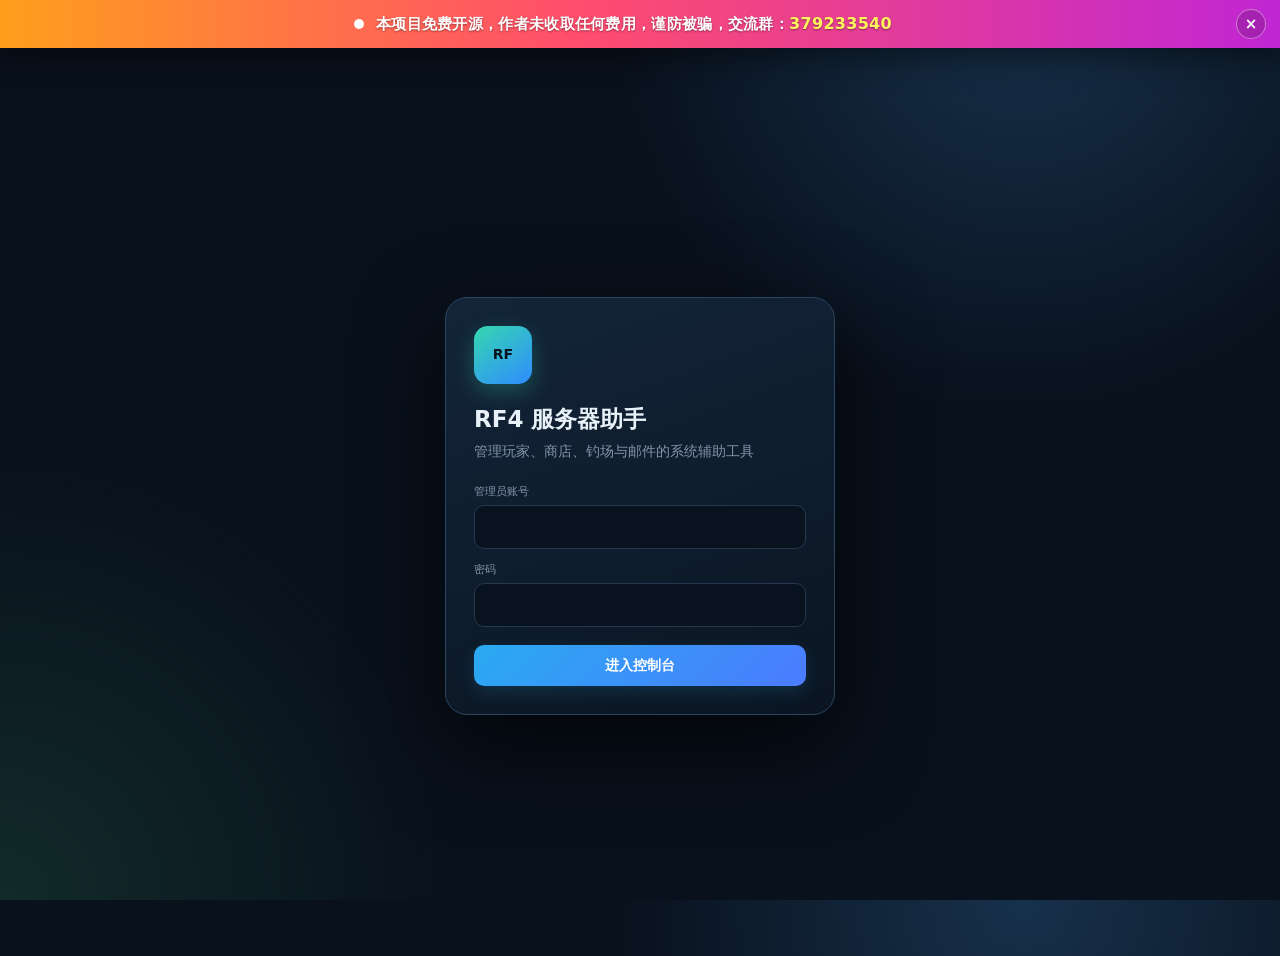
==== internal/admin/web/index.html @ e5147177 "Merge remote-tracking branch 'upstream2/main' into local-sync-20261117" ====
<!DOCTYPE html>
<html lang="zh-CN">
<head>
<meta charset="utf-8">
<meta name="viewport" content="width=device-width, initial-scale=1">
<title>RF4 服务器助手</title>
<style>
:root{--bg:#09111d;--bg2:#0d1725;--panel:#111e2e;--panel2:#162638;--line:#24384f;--text:#e8f0f8;--muted:#8294aa;--accent:#42b8ff;--accent2:#37e2b0;--danger:#ff6178;--warn:#ffbb55;--ok:#54d98c;--shadow:0 18px 40px #0008;--r:16px}
*{box-sizing:border-box}html,body{height:100%}body{margin:0;background:radial-gradient(circle at 80% 0,#17314b 0,transparent 30%),radial-gradient(circle at 0 100%,#122b2a 0,transparent 28%),var(--bg);color:var(--text);font:14px/1.55 "Segoe UI","Microsoft YaHei",system-ui,sans-serif}
button,input,select,textarea{font:inherit;color:var(--text)}button{cursor:pointer}input,select,textarea{width:100%;background:#09131f;border:1px solid var(--line);border-radius:10px;padding:10px 12px;outline:none;transition:.18s}input:focus,select:focus,textarea:focus{border-color:var(--accent);box-shadow:0 0 0 3px #42b8ff1e}textarea{resize:vertical;min-height:110px}
.btn{border:0;border-radius:10px;padding:10px 15px;background:linear-gradient(135deg,#2aaaf1,#4b7bff);color:#fff;font-weight:650;box-shadow:0 6px 18px #2aaaf12a;transition:.18s}.btn:hover{transform:translateY(-1px);filter:brightness(1.08)}.btn.alt{background:#1b3046;box-shadow:none}.btn.good{background:linear-gradient(135deg,#25b987,#36d6a3)}.btn.bad{background:linear-gradient(135deg,#d8465d,#ff6178)}.btn.sm{padding:6px 10px;font-size:12px}.btn:disabled{opacity:.45;cursor:not-allowed;transform:none}
.shell{display:grid;grid-template-columns:232px 1fr;min-height:100vh}.sidebar{position:sticky;top:0;height:100vh;padding:22px 16px;background:#08111cdf;border-right:1px solid var(--line);backdrop-filter:blur(16px);display:flex;flex-direction:column;gap:22px}.brand{display:flex;gap:12px;align-items:center;padding:4px 8px}.logo{width:42px;height:42px;border-radius:14px;background:linear-gradient(145deg,#35d7b0,#2f8cff);display:grid;place-items:center;font-weight:900;color:#06121d;box-shadow:0 8px 22px #35d7b044}.brand b{display:block;font-size:17px;letter-spacing:.04em}.brand span{color:var(--muted);font-size:11px;letter-spacing:.12em;text-transform:uppercase}.nav{display:flex;flex-direction:column;gap:5px}.nav button{display:flex;align-items:center;gap:11px;border:1px solid transparent;background:transparent;color:var(--muted);padding:11px 12px;border-radius:11px;text-align:left}.nav button:hover{background:#122238;color:var(--text)}.nav button.on{background:linear-gradient(90deg,#173650,#112238);color:#fff;border-color:#28506f}.nav .ico{width:22px;text-align:center;color:var(--accent)}.side-foot{margin-top:auto;padding:12px;background:#0b1623;border:1px solid var(--line);border-radius:14px}.side-foot .u{font-weight:700}.side-foot .m{font-size:11px;color:var(--muted);margin-bottom:10px}
.main{min-width:0;padding:24px 28px 42px}.topbar{display:flex;justify-content:space-between;gap:16px;align-items:center;margin-bottom:22px}.topbar h1{font-size:23px;margin:0 0 3px}.topbar p{margin:0;color:var(--muted);font-size:12px}.top-actions{display:flex;align-items:center;gap:10px}.status-dot{width:8px;height:8px;border-radius:50%;background:var(--ok);box-shadow:0 0 10px var(--ok)}
.view{display:none;animation:fade .2s ease}@keyframes fade{from{opacity:.3;transform:translateY(4px)}to{opacity:1;transform:none}}.view.on{display:block}
.grid{display:grid;gap:16px}.stats{grid-template-columns:repeat(4,minmax(0,1fr))}.card{background:linear-gradient(160deg,var(--panel),var(--bg2));border:1px solid var(--line);border-radius:var(--r);box-shadow:var(--shadow);padding:18px}.stat .k{color:var(--muted);font-size:12px}.stat .v{font-size:30px;font-weight:800;margin:6px 0}.stat .s{font-size:11px;color:var(--accent2)}.section-head{display:flex;justify-content:space-between;align-items:center;gap:12px;margin-bottom:14px}.section-head h2{font-size:16px;margin:0}.section-head small{color:var(--muted)}.toolbar{display:flex;gap:9px;align-items:center;flex-wrap:wrap}.toolbar .grow{flex:1;min-width:190px}.split{display:grid;grid-template-columns:340px minmax(0,1fr);gap:16px;align-items:start}.player-list{max-height:calc(100vh - 170px);overflow:auto}.player-row{display:flex;justify-content:space-between;gap:10px;padding:11px;border-radius:11px;border:1px solid transparent;cursor:pointer}.player-row:hover,.player-row.on{background:#14273b;border-color:#2a4963}.player-row .n{font-weight:700}.player-row .id{font-size:11px;color:var(--muted)}.pill{display:inline-flex;align-items:center;gap:5px;border-radius:999px;padding:3px 8px;background:#1c3148;color:#bcd1e4;font-size:11px}.pill.ok{background:#123a2e;color:#6ff0b7}.pill.bad{background:#441d28;color:#ff91a1}.online-dot{width:9px;height:9px;border-radius:50%;display:inline-block;flex:none}.online-dot.on{background:var(--ok);box-shadow:0 0 8px var(--ok)}.online-dot.off{background:var(--danger);box-shadow:0 0 6px #ff617866}.player-flags{display:flex;align-items:center;gap:8px;flex:none}.legend{display:inline-flex;align-items:center;gap:6px;color:var(--muted);font-size:11px;white-space:nowrap}.empty{padding:42px 16px;text-align:center;color:var(--muted)}
.player-hero{display:flex;justify-content:space-between;align-items:flex-start;gap:14px;margin-bottom:16px}.player-hero h2{margin:0;font-size:21px}.player-hero .sub{color:var(--muted);font-size:12px}.tabs{display:flex;gap:6px;border-bottom:1px solid var(--line);margin:12px 0 16px;overflow:auto}.tabs button{background:none;border:0;border-bottom:2px solid transparent;color:var(--muted);padding:9px 12px}.tabs button.on{color:#fff;border-color:var(--accent)}.form-grid{display:grid;grid-template-columns:repeat(4,minmax(0,1fr));gap:12px}.field label{display:block;color:var(--muted);font-size:11px;margin:0 0 5px}.field.span2{grid-column:span 2}.actions{display:flex;gap:8px;flex-wrap:wrap;margin-top:13px}
.table-wrap{overflow:auto;border:1px solid var(--line);border-radius:12px}table{width:100%;border-collapse:collapse;font-size:12.5px}th,td{padding:10px 11px;text-align:left;border-bottom:1px solid var(--line);white-space:nowrap}th{position:sticky;top:0;background:#101e2d;color:var(--muted);font-size:11px;text-transform:uppercase;letter-spacing:.04em;z-index:1}tr:last-child td{border-bottom:0}tbody tr:hover{background:#15263a}.mono{font-family:Consolas,monospace}.mini-input{padding:6px 8px;border-radius:7px;min-width:72px}.item-cell{display:flex;align-items:center;gap:12px}.fish-icon{width:80px;height:40px;object-fit:contain;flex:0 0 80px;border-radius:8px;cursor:zoom-in;transition:transform .16s ease,box-shadow .16s ease;transform-origin:left center}.fish-icon:hover{transform:scale(1.6);box-shadow:0 14px 34px #000c}.item-icon{width:52px;height:52px;object-fit:contain;border-radius:8px;background:#0b1726;border:1px solid var(--line);padding:3px;flex:0 0 52px;cursor:zoom-in;transition:transform .16s ease,box-shadow .16s ease,border-color .16s ease;transform-origin:left center}.item-icon:hover{transform:scale(2.4);box-shadow:0 14px 34px #000c;border-color:var(--accent)}tbody tr:has(.item-icon:hover){position:relative;z-index:12}.table-wrap:has(.item-icon:hover){overflow:visible}.tag{font-size:10px;padding:2px 6px;border-radius:5px;background:#25405b}.tag.gold{background:#493c1d;color:#ffd479}.tag.blue{background:#183e60;color:#84d5ff}.muted{color:var(--muted)}.right{text-align:right}.danger-text{color:#ff8797}
.skills{display:grid;grid-template-columns:repeat(2,minmax(0,1fr));gap:10px}.skill{border:1px solid var(--line);border-radius:12px;padding:12px;background:#0e1b29}.skill .top{display:flex;justify-content:space-between;align-items:center;margin-bottom:8px}.skill .top>div{min-width:0;overflow-wrap:anywhere}.skill .top>.pill{flex:none}.skill .edit .btn{flex:none;white-space:nowrap}.bar{height:7px;background:#08111b;border-radius:8px;overflow:hidden}.bar i{display:block;height:100%;background:linear-gradient(90deg,#32c9a3,#43a9ff)}.skill .edit{display:flex;gap:8px;margin-top:10px;align-items:center}.skill input{min-width:0;padding:7px 9px}.fish-table td{white-space:normal}.switch{appearance:none;width:38px;height:21px;border-radius:20px;background:#26394d;position:relative;cursor:pointer;border:1px solid #38506a;padding:0}.switch:after{content:"";position:absolute;width:15px;height:15px;border-radius:50%;background:#91a6ba;top:2px;left:2px;transition:.18s}.switch:checked{background:#1b725a}.switch:checked:after{left:19px;background:#b9ffe9}
.modal-bg{position:fixed;inset:0;background:#02070dcc;backdrop-filter:blur(5px);display:none;align-items:center;justify-content:center;padding:20px;z-index:50}.modal-bg.on{display:flex}.modal{background:#101d2b;border:1px solid #2a465f;border-radius:18px;box-shadow:0 28px 90px #000c;width:min(760px,96vw);max-height:90vh;overflow:auto;padding:20px}.modal h3{margin:0 0 4px}.modal .sub{color:var(--muted);font-size:12px;margin-bottom:16px}.results{margin-top:9px;max-height:260px;overflow:auto;border:1px solid var(--line);border-radius:10px}.result{padding:9px 11px;border-bottom:1px solid var(--line);display:flex;justify-content:space-between;gap:10px;cursor:pointer}.result:hover{background:#172b40}.result:last-child{border:0}.attach-row{display:grid;grid-template-columns:1fr 90px 38px;gap:8px;margin-bottom:8px}.mail-box{display:grid;grid-template-columns:1fr 340px;gap:16px}.log{max-height:250px;overflow:auto;font:12px/1.6 Consolas,monospace;background:#08121d;border-radius:10px;padding:12px;color:#a9bed3}
.toast{position:fixed;right:22px;bottom:22px;display:flex;flex-direction:column;gap:8px;z-index:80}.toast div{padding:11px 14px;border-radius:11px;background:#17364b;border:1px solid #2d6680;box-shadow:var(--shadow);animation:in .2s ease}@keyframes in{from{opacity:0;transform:translateX(15px)}to{opacity:1;transform:none}}.toast .bad{background:#481f2a;border-color:#7a3443}.toast .ok{background:#143b31;border-color:#286a58}
#login{min-height:100vh;display:grid;place-items:center;padding:20px}.login-card{width:min(390px,95vw);padding:28px;background:linear-gradient(160deg,#132539,#0b1521);border:1px solid #2a455f;border-radius:22px;box-shadow:0 30px 90px #000b}.login-card .logo{width:58px;height:58px;margin-bottom:18px}.login-card h1{font-size:23px;margin:0 0 4px}.login-card p{color:var(--muted);margin:0 0 20px}.login-card .field{margin-bottom:12px}
.notice{position:fixed;left:0;right:0;top:0;z-index:95;display:flex;align-items:center;justify-content:center;gap:12px;padding:12px 54px 12px 20px;background:linear-gradient(90deg,#ff9f1c,#ff4d6d 45%,#c026d3);color:#fff;font-weight:800;font-size:15px;letter-spacing:.02em;text-shadow:0 1px 2px #0006;box-shadow:0 10px 30px #0007;animation:noticeIn .35s ease}.notice[hidden]{display:none}.notice .pulse{width:10px;height:10px;flex:0 0 10px;border-radius:50%;background:#fff;box-shadow:0 0 0 0 #ffffff99;animation:pulse 1.6s infinite}.notice .msg{max-width:min(1100px,84vw);text-align:center;line-height:1.5}.notice .msg b{color:#fff45c;font-size:16px}.notice .close{position:absolute;right:14px;top:50%;transform:translateY(-50%);width:30px;height:30px;border-radius:50%;border:1px solid #ffffff66;background:#00000026;color:#fff;font-size:15px;line-height:1;display:grid;place-items:center;padding:0}.notice .close:hover{background:#00000055}@keyframes noticeIn{from{transform:translateY(-100%)}to{transform:none}}@keyframes pulse{0%{box-shadow:0 0 0 0 #ffffff99}70%{box-shadow:0 0 0 12px #ffffff00}100%{box-shadow:0 0 0 0 #ffffff00}}body.notice-on{padding-top:56px}
@media(max-width:1100px){.split{grid-template-columns:1fr}.player-list{max-height:300px}.stats{grid-template-columns:repeat(2,1fr)}.form-grid{grid-template-columns:repeat(2,1fr)}.mail-box{grid-template-columns:1fr}}@media(max-width:720px){.shell{grid-template-columns:1fr}.sidebar{height:auto;position:relative;padding:13px;min-width:0;overflow:hidden}.nav{flex-direction:row;overflow:auto;min-width:0;max-width:100%}.nav button{white-space:nowrap}.main{padding:16px}.topbar{align-items:flex-start}.stats,.form-grid,.skills{grid-template-columns:1fr}.modal-bg{padding:8px}}

.main,.card,.view,.sidebar,.nav{min-width:0}.nav{max-width:100%}.player-hero{flex-wrap:wrap}.player-hero>div,.player-row>div{min-width:0;max-width:100%}.player-hero h2,.player-row .n{overflow-wrap:anywhere}

@media(max-width:720px){.shell{grid-template-columns:minmax(0,1fr);width:100%;overflow-x:hidden}.field.span2{grid-column:auto}.toolbar .grow{min-width:100px}.player-hero .actions,.tabs{flex-wrap:wrap}.tabs button{flex:0 0 auto;white-space:nowrap}.nav button{flex:0 0 auto}}

/* 鱼群规则：单行紧凑开关条（说明默认收起、点「说明」展开），把视口高度让给下方的水域/鱼种列表 */
#fishRulesCard{padding:12px 16px}
#fishRulesCard .rules-strip{display:flex;align-items:center;gap:10px;flex-wrap:wrap}
#fishRulesCard .rules-strip>h2{font-size:15px;margin:0}
#fishRulesCard .rule-item{display:flex;align-items:center;gap:9px;padding:7px 12px;border:1px solid var(--line);border-radius:11px;background:#0e1b29;cursor:pointer;user-select:none}
#fishRulesCard .rule-item:hover{border-color:#2a4963}
#fishRulesCard .rule-item>span{font-size:13px;font-weight:600;white-space:nowrap}
#fishRulesCard #rulesStatus{flex:1;min-width:0;text-align:right;overflow-wrap:anywhere}
#fishRulesCard #rulesHelp{margin-top:10px;padding-top:10px;border-top:1px solid var(--line)}
#fishRulesCard .rule-help{display:grid;grid-template-columns:150px minmax(0,1fr);gap:8px;margin:4px 0;font-size:12px}
#fishRulesCard .rule-help>b{font-weight:600}
#fishRulesCard .rule-help>span{color:var(--muted);min-width:0;overflow-wrap:anywhere}
/* 咬钩参数：折叠摘要行（当前值常驻可见）+ 展开编辑 */
#fishEditor .params-bar{display:flex;align-items:center;gap:10px;flex-wrap:wrap;margin:2px 0 10px;font-size:12.5px}
#fishEditor .params-bar .vals{color:var(--muted);min-width:0;flex:1;overflow-wrap:anywhere}
#fishEditor .params-bar .vals b{color:var(--text);font-family:Consolas,monospace;font-weight:600}
#fishEditor .params-form{margin:0 0 10px}
/* 钓场页工作区：玩法开关卡固定在上，双栏等高；水域列表与鱼种表各自内滚（表头吸顶），表单和保存按钮固定可见。
   高度保底 600px：视口够高时贴合视口（整页不滚动），视口太矮时不再压缩列表、改为整页滚动——长列表任何窗口下都可操作 */
#view-fish.on{display:flex;flex-direction:column;height:max(600px,calc(100vh - 148px));min-height:600px}
/* 公告横幅会把整页顶下去 56px，同步抬高工作区基准避免出现无谓滚动 */
body.notice-on #view-fish.on{height:max(600px,calc(100vh - 204px))}
#fishRulesCard{flex:none}
#view-fish .fish-layout{flex:1;min-height:0}
#view-fish .fish-layout>.card{display:flex;flex-direction:column;min-height:0;overflow:hidden}
#view-fish .fish-layout>.card>:not(#fishAreas):not(#fishRows):not(#fishTabBodyRoster):not(#fishTabBodyZones){flex:none}
#fishAreas{margin-top:10px;flex:1;min-height:0;overflow:auto}
#fishEditor .tabs{flex:none}
#fishTabBodyRoster,#fishTabBodyZones{flex:1;min-height:0;display:flex;flex-direction:column}
#fishTabBodyRoster>:not(#fishRows){flex:none}
#fishRows{flex:1;min-height:0;display:flex;flex-direction:column}
#fishEditor .table-wrap{flex:1;min-height:0;overflow:auto}
@media(max-width:720px){
 #view-fish.on{display:block;height:auto;min-height:0}
 #view-fish .fish-layout>.card{display:block;overflow:visible}
 #fishAreas{max-height:45vh;overflow:auto}
 #fishEditor .table-wrap{max-height:60vh;overflow:auto}
}
#fishRulesCard.collapsed{padding:6px 14px}
#fishRulesCard.collapsed .rules-strip:not(:first-of-type),#fishRulesCard.collapsed #rulesHelp{display:none}
[hidden]{display:none!important} /* Edge UA 的 [hidden] 无 !important，会被 author display 覆盖 */
/* 地图区域编辑工作台：画布中心 + 悬浮工具条 + 右侧上下文面板 + 底部状态栏 */
#fishTabBodyZones{overflow:hidden}
.zone-workbench{display:flex;flex:1;min-height:0;height:100%}
.zone-canvas-wrap{flex:1;min-width:0;display:flex;flex-direction:column;position:relative;background:#0a1420;border:1px solid var(--line);border-radius:14px;overflow:hidden}
#zoneMapStage{position:relative;flex:none;margin:0 auto;background:#08111b;overflow:hidden;cursor:crosshair;user-select:none;touch-action:none;box-shadow:inset 0 0 0 1px #1a2f45}
#zoneMapStage.tool-pan{cursor:grab}#zoneMapStage.tool-pan:active{cursor:grabbing}
#zoneMapStage.tool-brush{cursor:cell}
#zoneMapInner{position:absolute;left:0;top:0;width:2048px;height:2048px;transform-origin:0 0}
#zoneMapInner img{position:absolute;inset:0;width:100%;height:100%;pointer-events:none}
#zoneMapInner canvas{position:absolute;inset:0;width:100%;height:100%;pointer-events:none}
#zoneMapNote{position:absolute;left:0;right:0;top:0;z-index:2;padding:9px 14px;background:#06111de6;border-bottom:1px solid #24384f;color:#cfe3f5;font-size:12.5px;line-height:1.5;pointer-events:none}
#zoneMapNote b{color:#7fd4ff}
/* 悬浮工具条（画布左上，Figma 式） */
.zone-toolbar{position:absolute;left:14px;top:14px;z-index:5;display:flex;flex-direction:column;gap:4px;background:#0e1b29ee;border:1px solid #2a465f;border-radius:12px;padding:6px;box-shadow:0 10px 28px #000a;backdrop-filter:blur(8px)}
.zone-tool{width:40px;height:40px;border-radius:9px;border:1px solid transparent;background:transparent;color:#9db4c8;display:grid;place-items:center;cursor:pointer;font-size:16px;position:relative;padding:0}
.zone-tool:hover{background:#14273b;color:#e8f0f8}
.zone-tool.on{background:#1b4f74;color:#fff;border-color:#3b8fd4}
.zone-tool .tip{position:absolute;left:48px;top:0;white-space:nowrap;background:#132338f2;border:1px solid #2a465f;border-radius:8px;padding:7px 11px;font-size:12px;color:var(--text);opacity:0;pointer-events:none;transition:opacity .12s;text-align:left;line-height:1.5;z-index:6}
.zone-tool:hover .tip{opacity:1}
.zone-tool .tip small{color:var(--muted)}
.zone-tool-sep{height:1px;background:#24384f;margin:3px 5px}
/* 底部状态栏 */
.zone-statusbar{flex:none;display:flex;flex-direction:column;gap:3px;padding:6px 14px;border-top:1px solid var(--line);background:#0b1623;font-size:12px;color:var(--muted)}
.zs-row{display:flex;align-items:center;gap:12px;min-height:22px;white-space:nowrap;overflow:hidden}
.zs-row>*{flex:none}
.zs-row #zmapReadout{flex:1 1 auto;min-width:0;overflow:hidden;text-overflow:ellipsis}
.zs-row .zone-legend{margin-left:auto}
.zone-legend{display:flex;gap:12px;flex-wrap:wrap;font-size:11px;color:var(--muted)}
.zone-legend i{display:inline-block;width:10px;height:10px;border-radius:2px;margin-right:4px;vertical-align:-1px}
/* 空态引导 */
.zone-empty-guide{position:absolute;inset:0;z-index:4;display:grid;place-items:center;pointer-events:none}
.zone-empty-guide .card{position:relative;pointer-events:auto;background:#0e1b29ee;border:1px solid #2a465f;border-radius:14px;padding:22px 26px;max-width:360px;box-shadow:0 18px 44px #000b;backdrop-filter:blur(8px)}
.zone-empty-guide ol{margin:10px 0 0;padding-left:20px;color:var(--muted);font-size:13px;line-height:2}
.guide-close{position:absolute;right:10px;top:8px;width:26px;height:26px;border-radius:8px;border:1px solid var(--line);background:#132338;color:var(--muted);cursor:pointer;font-size:15px;line-height:1;display:grid;place-items:center;padding:0}
.guide-close:hover{color:#fff;background:#1d3450}
/* 右侧上下文面板 */
.zone-side{flex:none;width:342px;display:flex;flex-direction:column;border-left:1px solid var(--line);background:#0d1927;min-height:0}
.zone-side-head{flex:none;padding:11px 14px;border-bottom:1px solid var(--line);display:flex;justify-content:space-between;align-items:center;gap:8px}
.zone-side-head b{font-size:14px}
.zone-side-body{flex:1;min-height:0;overflow:auto;padding:14px}
.zone-prop-footer{flex:none;padding:10px 14px;border-top:1px solid var(--line);display:flex;gap:8px;background:#0e1b29}
/* 属性面板分区 */
.prop-sec{margin-bottom:16px}
.prop-sec>b{display:block;font-size:11.5px;color:#7a92aa;letter-spacing:.08em;margin-bottom:8px;font-weight:700}
.seg{display:flex;border:1px solid #2a465f;border-radius:10px;overflow:hidden}
.seg button{flex:1;border:0;background:transparent;color:var(--muted);padding:9px 0;cursor:pointer;font:inherit;font-size:13px;transition:.12s}
.seg button.on{background:#1b4f74;color:#fff}
.btn.mode-on{background:#2f7d4f}
/* 区域卡片列表：色条 + 中文名药丸（悬停看英文key与权重） */
.zcard{position:relative;border:1px solid var(--line);border-left:4px solid var(--zc,#37e2b0);border-radius:12px;background:#0e1b29;padding:10px 12px;margin-bottom:10px;cursor:pointer;transition:border-color .12s,background .12s}
.zcard:hover{background:#122136}
.zcard.on{outline:2px solid var(--accent);outline-offset:-1px}
.zcard.off{opacity:.55}
.zcard .zc-top{display:flex;align-items:center;gap:8px}
.zcard .zc-top b{flex:1;min-width:0;overflow:hidden;text-overflow:ellipsis;white-space:nowrap;font-size:13.5px}
.zcard .zc-range{font-size:11px;color:var(--muted);margin-top:5px;font-family:Consolas,monospace;overflow:hidden;text-overflow:ellipsis;white-space:nowrap}
.zcard .zc-fish{display:flex;flex-wrap:wrap;gap:5px;margin-top:8px}
.zc-fish .fp{font-size:11px;padding:2.5px 9px;border-radius:999px;background:#1c3148;color:#cfe3f2;cursor:default}
.zc-fish .fp.w{background:#1f4f6f;color:#bfe4ff}
.zc-fish .fp.foreign{background:#3a2b14;color:#f0d3a8}
.zc-fish .fp.more{background:transparent;border:1px dashed #33506b;color:var(--muted)}
/* 区域列表行选中态（与地图高亮同步） */
.zone-row{cursor:pointer}
.zone-row.on{background:#14326f;border-color:#2b5ba8}
.zone-row.on td:first-child{box-shadow:inset 3px 0 0 var(--accent)}
/* 海图已有区号快捷条：大号数字徽章，点击即编辑 */
.sea-chips{display:flex;gap:8px;flex-wrap:wrap;margin:0 0 10px}
.sea-chip{display:inline-flex;align-items:center;gap:7px;padding:7px 12px;border:1px solid #2a4963;border-radius:10px;background:#0e1b29;cursor:pointer;font-weight:650}
.sea-chip:hover{border-color:var(--accent)}
.sea-chip .n{font:700 15px Consolas,monospace;color:#7fd4ff}
.sea-chip.off{opacity:.5}
.sea-chip small{font-weight:400;color:var(--muted)}
/* 画布顶部引导条（海图/无图地图说明当前交互方式） */
#zoneMapNote{position:absolute;left:0;right:0;top:0;z-index:2;padding:9px 14px;background:#06111de6;border-bottom:1px solid #24384f;color:#cfe3f5;font-size:12.5px;line-height:1.5;pointer-events:none}
#zoneMapNote b{color:#7fd4ff}
/* 侧栏水域行右侧徽标 */
.area-badges{display:flex;flex-direction:column;gap:3px;align-items:flex-end;flex:none}
/* ID 选择器的 display:flex 会压过 [hidden] 的 UA 规则（非 Chromium 内核），
   页签切换必须显式隐藏，否则两个页签同时渲染撑爆高度 */
#fishTabBodyRoster[hidden],#fishTabBodyZones[hidden]{display:none!important}
@media(max-width:720px){#view-fish .fish-layout{grid-template-columns:minmax(0,1fr)!important}#view-dashboard .duo{grid-template-columns:minmax(0,1fr)!important}#paramsBody .tunable-field{display:block}#paramsBody .tunable-field>div:last-child{margin-top:8px;width:100%}#paramsBody .tunable-field input{width:auto;min-width:50px;flex:1}}
/* 侧栏两行导航：名称 + 一句功能说明 */
.nav button .txt{display:flex;flex-direction:column;align-items:flex-start;min-width:0}
.nav button .txt small{font-size:10.5px;line-height:1.3;color:var(--muted);white-space:nowrap;overflow:hidden;text-overflow:ellipsis;max-width:150px}
.nav button.on .txt small{color:#9db4c8}
.ico{width:22px;height:22px;flex:none;display:grid;place-items:center;color:var(--accent)}
.ico svg{width:18px;height:18px;fill:none;stroke:currentColor;stroke-width:2;stroke-linecap:round;stroke-linejoin:round}
/* 总览常用操作卡片：图标 + 名称 + 一句说明 */
.qa-grid{display:grid;grid-template-columns:repeat(auto-fit,minmax(min(100%,210px),1fr));gap:12px}
.qa{display:flex;gap:11px;align-items:flex-start;text-align:left;padding:13px 14px;border:1px solid var(--line);border-radius:12px;background:#0e1b29;cursor:pointer;transition:.15s;color:var(--text)}
.qa:hover{border-color:var(--accent);transform:translateY(-1px)}
.qa .txt{display:flex;flex-direction:column;min-width:0}
.qa .txt b{font-size:13.5px}
.qa .txt small{color:var(--muted);font-size:11.5px;margin-top:2px;overflow-wrap:anywhere}
/* 参数可见说明与恢复默认 */
.tunable-hint{font-size:11px;color:var(--muted);margin-top:5px;overflow-wrap:anywhere}
.rule-mini{display:flex;justify-content:space-between;align-items:center;gap:10px;padding:8px 0;border-bottom:1px solid var(--line)}
.rule-mini:last-child{border-bottom:0}
:focus-visible{outline:2px solid var(--accent);outline-offset:2px;border-radius:4px}
/* 深色细滚动条（水域列表、玩家列表、表格、弹窗结果等所有滚动区） */
::-webkit-scrollbar{width:9px;height:9px}
::-webkit-scrollbar-track{background:transparent}
::-webkit-scrollbar-thumb{background:#2b4258;border-radius:9px;border:2px solid var(--bg2);background-clip:padding-box}
::-webkit-scrollbar-thumb:hover{background:#3e5d7d;border:2px solid var(--bg2);background-clip:padding-box}
::-webkit-scrollbar-corner{background:transparent}
/* 总览双栏 */
.duo{display:grid;grid-template-columns:1fr 1fr;gap:16px}
/* 总览双栏在窄屏折叠 */
@media(max-width:980px){.duo{grid-template-columns:minmax(0,1fr)!important}.tunable-fields{grid-template-columns:1fr}}

/* 参数行式布局：左标签+说明，右数值+操作，双列排布 */
.params-tabs{display:flex;gap:8px;flex-wrap:wrap;margin:2px 0 14px;padding-bottom:12px;border-bottom:1px solid var(--line)}.params-tab{padding:8px 16px;border:1px solid var(--line);background:var(--panel2);color:var(--muted);border-radius:8px;cursor:pointer;font:inherit;font-size:13px;line-height:1.3;transition:background .12s,color .12s,border-color .12s}.params-tab:hover{color:var(--text);border-color:var(--accent)}.params-tab.on{background:rgba(66,184,255,.14);border-color:var(--accent);color:var(--accent);font-weight:600}.params-tab small{display:block;font-weight:400;font-size:11px;opacity:.75;margin-top:1px}.tunable-group+.tunable-group{margin-top:18px}.tunable-group h3{font-size:14px;margin:0 0 2px}.tunable-fields{display:grid;grid-template-columns:1fr 1fr;gap:0 34px}.tunable-field{display:flex;gap:14px;align-items:center;justify-content:space-between;min-width:0;padding:9px 0;border-bottom:1px solid var(--line)}.tunable-field.tunable-wide{grid-column:1/-1}.tunable-field>div:first-child{flex:1;min-width:0}.tunable-field label{display:block;color:var(--text);margin:0;font-weight:600;overflow-wrap:anywhere}.tunable-field .tunable-hint{margin-top:2px}.tunable-field>div:last-child{display:flex;gap:8px;align-items:center;flex:none}.tunable-field.tunable-wide>div:last-child{flex-wrap:wrap;justify-content:flex-end}.tunable-field input{width:132px;min-width:0;flex:none;padding:7px 9px}.tunable-field input[type=number]{-moz-appearance:textfield}.tunable-field input[type=number]::-webkit-outer-spin-button,.tunable-field input[type=number]::-webkit-inner-spin-button{-webkit-appearance:none;margin:0}.tunable-field button{flex:none}.section-head{flex-wrap:wrap}
.event-gift-card{padding:14px 16px;background:linear-gradient(150deg,#132a3b,#0d1b29);border-color:#2a526c}.event-gift-intro{display:flex;gap:12px;align-items:flex-start;margin:8px 0 14px;padding:11px 12px;border:1px solid #28516a;border-radius:11px;background:#0b1b2a;color:#b7cada;font-size:12px}.event-gift-selector{display:grid;grid-template-columns:minmax(0,1fr) 180px;gap:10px;align-items:end;padding:12px;border:1px solid #31536b;border-radius:12px;background:#0c1927}.event-gift-selector label{display:block;color:var(--muted);font-size:11px;margin-bottom:5px}.event-gift-selector select{width:100%}.event-gift-plans{display:grid;gap:10px;margin-top:10px}.event-gift-plan{padding:12px;border:1px solid var(--line);border-radius:12px;background:#0c1927}.event-gift-plan-head{display:flex;align-items:center;gap:8px;flex-wrap:wrap;margin-bottom:10px}.event-gift-plan-head .event-gift-index{color:var(--muted);font-size:12px;margin-right:auto}.event-gift-items{display:grid;gap:8px}.event-gift-item{display:grid;grid-template-columns:minmax(0,1fr) 100px auto;gap:8px;align-items:center}.event-gift-item .picked{display:flex;align-items:center;gap:8px;min-width:0;padding:7px 9px;border:1px solid var(--line);border-radius:10px;background:#09131f}.event-gift-item .picked b{overflow:hidden;text-overflow:ellipsis;white-space:nowrap}.event-gift-item .picked span{color:var(--muted);font:11px Consolas,monospace;overflow:hidden;text-overflow:ellipsis;white-space:nowrap}.event-gift-item .qty{width:100px}.event-gift-item button{white-space:nowrap}.event-gift-preview{margin-top:12px;padding:10px 12px;border:1px dashed #31536b;border-radius:10px;background:#091521}.event-gift-preview summary{cursor:pointer;color:#b9d4e8;font-size:12px}.event-gift-preview pre{margin:8px 0 0;white-space:pre-wrap;overflow-wrap:anywhere;color:#8fb1c8;font:11px/1.5 Consolas,monospace}.event-gift-empty{padding:24px 12px;border:1px dashed var(--line);border-radius:10px;color:var(--muted);text-align:center}.event-gift-actions{display:flex;gap:8px;align-items:center;flex-wrap:wrap;margin-top:12px}.event-gift-actions .hint{color:var(--muted);font-size:11px;margin-left:auto}.event-gift-card .tunable-hint{max-width:900px}.event-gift-picker-groups{display:flex;gap:6px;flex-wrap:wrap;margin-bottom:8px}.event-gift-picker-groups button{border:1px solid var(--line);border-radius:8px;background:#0c1927;color:var(--muted);padding:6px 9px;font-size:12px}.event-gift-picker-groups button.on{border-color:var(--accent);background:#12324b;color:#d9f1ff}.event-gift-picker-results{max-height:360px;overflow:auto}.event-gift-picker-results .result button{width:100%;border:0;background:transparent;color:inherit;text-align:left;padding:0;display:flex;justify-content:space-between;gap:12px;align-items:center}
@media(max-width:720px){.event-gift-selector{grid-template-columns:minmax(0,1fr) minmax(0,1fr)}.event-gift-item{grid-template-columns:minmax(0,1fr) 84px auto}.event-gift-item button{font-size:11px;padding:6px 8px}.event-gift-actions .hint{width:100%;margin-left:0}}
.params-tabs{display:flex;gap:8px;flex-wrap:wrap;margin:2px 0 14px;padding-bottom:12px;border-bottom:1px solid var(--line)}.params-tab{padding:8px 16px;border:1px solid var(--line);background:var(--panel2);color:var(--muted);border-radius:8px;cursor:pointer;font:inherit;font-size:13px;line-height:1.3;transition:background .12s,color .12s,border-color .12s}.params-tab:hover{color:var(--text);border-color:var(--accent)}.params-tab.on{background:rgba(66,184,255,.14);border-color:var(--accent);color:var(--accent);font-weight:600}.params-tab small{display:block;font-weight:400;font-size:11px;opacity:.75;margin-top:1px}.tunable-group+.tunable-group{margin-top:18px}.tunable-group h3{font-size:14px;margin:0 0 2px}.tunable-fields{display:grid;grid-template-columns:1fr 1fr;gap:0 34px}.tunable-field{display:flex;gap:14px;align-items:center;justify-content:space-between;min-width:0;padding:9px 0;border-bottom:1px solid var(--line)}.tunable-field.tunable-wide{grid-column:1/-1}.tunable-field>div:first-child{flex:1;min-width:0}.tunable-field label{display:block;color:var(--text);margin:0;font-weight:600;overflow-wrap:anywhere}.tunable-field .tunable-hint{margin-top:2px}.tunable-field>div:last-child{display:flex;gap:8px;align-items:center;flex:none}.tunable-field.tunable-wide>div:last-child{flex-wrap:wrap;justify-content:flex-end}.tunable-field input{width:132px;min-width:0;flex:none;padding:7px 9px}.tunable-field input[type=number]{-moz-appearance:textfield}.tunable-field input[type=number]::-webkit-outer-spin-button,.tunable-field input[type=number]::-webkit-inner-spin-button{-webkit-appearance:none;margin:0}.tunable-field button{flex:none}.section-head{flex-wrap:wrap}
.grade-ratio-card{grid-column:1/-1;padding:14px 16px;border:1px solid var(--line);border-radius:12px;background:#0b1724}.grade-ratio-head{display:flex;justify-content:space-between;gap:12px;align-items:flex-start;margin-bottom:12px}.grade-ratio-head b{font-size:13px}.grade-ratio-summary{font-size:12px;color:var(--muted);overflow-wrap:anywhere}.grade-ratio-bar{display:flex;height:10px;border-radius:999px;overflow:hidden;background:#08111b;margin:10px 0 14px}.grade-ratio-bar i{display:block;min-width:0;transition:width .16s}.grade-ratio-row{display:grid;grid-template-columns:78px minmax(120px,1fr) 58px;align-items:center;gap:10px;margin:8px 0}.grade-ratio-row input[type=range]{width:100%;padding:0;border:0;box-shadow:none;accent-color:var(--accent)}.grade-ratio-row .share{font-family:Consolas,monospace;font-size:12px;text-align:right;color:var(--text)}.grade-ratio-actions{display:flex;gap:8px;justify-content:flex-end;flex-wrap:wrap;margin-top:12px}@media(max-width:720px){.grade-ratio-row{grid-template-columns:64px minmax(90px,1fr) 52px}.grade-ratio-head{display:block}.grade-ratio-summary{margin-top:6px}}
#storeSummary{max-width:100%;overflow-wrap:anywhere}
#playerHappyHour{overflow-wrap:anywhere}
.update-banner{display:flex;align-items:center;gap:12px;flex-wrap:wrap;margin:0 0 18px;padding:12px 16px;border:1px solid var(--accent);border-radius:12px;background:#0e2438;color:#bfe3ff;font-size:13px}.update-banner[hidden]{display:none}.update-banner.muted{border-color:var(--line);background:#101c2b;color:var(--muted)}.update-banner.warn{border-color:var(--warn);background:#3a2b14;color:#ffd9a0}.update-banner .update-actions{display:flex;gap:8px;margin-left:auto;align-items:center}.update-banner a{text-decoration:none;display:inline-block}
/* 发布说明页：读取发布包内的 发布说明.md */
.release-card{padding:0;overflow:hidden}.release-card>.section-head{padding:18px 22px;margin:0;border-bottom:1px solid var(--line)}.release-card>.section-head h2{font-size:19px}.release-card>.section-head p{margin:3px 0 0}.release-markdown{padding:22px 26px 34px}
@media(max-width:720px){.release-card>.section-head{padding:16px}.release-markdown{padding:18px 16px 28px}}
/* 关于页：README Markdown 渲染 */
.about-card{padding:0;overflow:hidden}
.about-head{display:flex;justify-content:space-between;align-items:flex-start;gap:16px;padding:22px 24px;border-bottom:1px solid var(--line);background:linear-gradient(135deg,#112a40,#111e2e)}
.about-head h2{margin:0 0 4px;font-size:20px}.about-head p{margin:0;color:var(--muted);font-size:12px}
.markdown-body{max-width:980px;margin:0 auto;padding:26px 30px 38px;line-height:1.78;overflow-wrap:anywhere}
.markdown-body>:first-child{margin-top:0}.markdown-body h1,.markdown-body h2,.markdown-body h3,.markdown-body h4,.markdown-body h5,.markdown-body h6{line-height:1.35;scroll-margin-top:20px}
.markdown-body h1{font-size:28px;margin:0 0 18px;padding-bottom:10px;border-bottom:1px solid var(--line)}.markdown-body h2{font-size:21px;margin:30px 0 12px;padding-bottom:7px;border-bottom:1px solid #1d3146}.markdown-body h3{font-size:17px;margin:24px 0 10px}
.markdown-body p{margin:0 0 13px;color:#d3e0ec}.markdown-body a{color:#62c7ff;text-decoration:none;border-bottom:1px solid #62c7ff55}.markdown-body a:hover{color:#9adfff;border-bottom-color:#9adfff}.markdown-body strong{color:#fff}
.markdown-body ul,.markdown-body ol{margin:0 0 14px;padding-left:26px}.markdown-body li{margin:4px 0}
.markdown-body code{padding:2px 6px;border-radius:5px;background:#0a1521;border:1px solid #1f3449;color:#9be8cf;font:12px/1.5 Consolas,"Cascadia Code",monospace}.markdown-body pre{margin:0 0 16px;padding:15px 17px;background:#08121e;border:1px solid var(--line);border-radius:12px;overflow:auto}.markdown-body pre code{padding:0;border:0;background:transparent;color:#c9d7e4;font-size:12px;white-space:pre}
.markdown-body blockquote{margin:0 0 16px;padding:10px 15px;border-left:3px solid var(--accent);background:#0e2032;color:#aac4da}.markdown-body hr{border:0;border-top:1px solid var(--line);margin:24px 0}
.markdown-body table{width:100%;border-collapse:collapse;margin:0 0 16px;font-size:13px;display:block;overflow-x:auto}.markdown-body th,.markdown-body td{padding:9px 11px;border:1px solid var(--line);text-align:left;vertical-align:top}.markdown-body th{background:#14263a;color:#fff;white-space:nowrap}.markdown-body tr:nth-child(even) td{background:#0d1927}
@media(max-width:720px){.about-head{padding:18px}.markdown-body{padding:20px 17px 28px}.markdown-body h1{font-size:23px}.markdown-body h2{font-size:18px}.about-head .btn{display:none}}
/* 鱼饵偏好：定宽列 + 自动换行，长规则不再把表格撑出横向滚动条 */
#baitTable table{table-layout:fixed;width:100%}
#baitTable th,#baitTable td{white-space:normal;word-break:break-word;vertical-align:top}
#baitTable .clamp{display:-webkit-box;-webkit-line-clamp:3;-webkit-box-orient:vertical;overflow:hidden}
#baitTable tr.ba-open .clamp{display:block;overflow:visible;-webkit-line-clamp:unset}
#baitTable .bait-head{display:flex;justify-content:space-between;align-items:flex-start;gap:8px}
#baitTable .bait-edit{flex:none}
.event-gift-editor{border:0;padding:0;margin:0;min-width:0}.event-gift-editor:disabled{opacity:.5}.event-gift-editor :disabled{cursor:not-allowed}.event-gift-status{margin:0 0 12px;padding:10px 12px;border:1px solid var(--line);border-radius:10px;background:#0c1927;color:var(--muted);font-size:12px;line-height:1.6}
@media(max-width:720px){.event-gift-item{grid-template-columns:minmax(0,1fr) auto}.event-gift-item .picked{grid-column:1/-1;flex-direction:column;align-items:flex-start;gap:3px}.event-gift-item .picked b,.event-gift-item .picked span{max-width:100%}}
</style>
</head>
<body>
<div id="noticeBar" class="notice" hidden>
  <span class="pulse"></span>
  <span class="msg"></span>
  <button class="close" type="button" aria-label="关闭" title="关闭">×</button>
</div>
<div id="login">
  <form class="login-card" onsubmit="doLogin(event)">
    <div class="logo">RF</div><h1>RF4 服务器助手</h1><p>管理玩家、商店、钓场与邮件的系统辅助工具</p>
    <div class="field"><label>管理员账号</label><input id="lu" autocomplete="username" required></div>
    <div class="field"><label>密码</label><input id="lp" type="password" autocomplete="current-password" required></div>
    <button class="btn" style="width:100%;margin-top:6px">进入控制台</button>
  </form>
</div>
<div class="shell" id="app" style="display:none">
  <aside class="sidebar">
    <div class="brand"><div class="logo">RF</div><div><b>服务器助手</b><span>RF4 Admin</span></div></div>
    <nav class="nav" id="nav">
      <button class="on" data-view="dashboard" onclick="go('dashboard')"><span class="ico"><svg viewBox="0 0 24 24"><path d="M3 10.5 12 3l9 7.5"/><path d="M5 9.5V21h5v-6h4v6h5V9.5"/></svg></span><span class="txt"><b>总览</b><small>服务状态 · 在线 · 最近改动</small></span></button>
      <button data-view="players" onclick="go('players')"><span class="ico"><svg viewBox="0 0 24 24"><circle cx="9" cy="8" r="3.5"/><path d="M2.5 20c.8-3 3.4-4.5 6.5-4.5s5.7 1.5 6.5 4.5"/><circle cx="17" cy="9" r="2.5"/><path d="M17.5 15.6c2 .4 3.5 1.6 4 3.9"/></svg></span><span class="txt"><b>玩家管理</b><small>档案 · 资产 · 护鱼网 · 技能</small></span></button>
      <button data-view="stores" onclick="go('stores')"><span class="ico"><svg viewBox="0 0 24 24"><path d="M21 8v12a1 1 0 0 1-1 1H4a1 1 0 0 1-1-1V8"/><path d="M2 4h20v4H2z"/><path d="M10 12h4"/></svg></span><span class="txt"><b>商店与库存</b><small>改货架价格和库存</small></span></button>
      <button data-view="fish" onclick="go('fish')"><span class="ico"><svg viewBox="0 0 24 24"><path d="M6.5 12c1.2-3.3 4.3-5.5 7.5-5.5 3.5 0 6 2.5 7 5.5-1 3-3.5 5.5-7 5.5-3.2 0-6.3-2.2-7.5-5.5Z"/><path d="M17.5 11v.01"/><path d="M6.5 12 3 9v6l3.5-3Z"/></svg></span><span class="txt"><b>钓场与鱼口</b><small>玩法开关 · 出什么鱼 · 咬钩快慢</small></span></button>
      <button data-view="hooks" onclick="go('hooks')"><span class="ico"><svg viewBox="0 0 24 24"><path d="M15 3v10a6 6 0 1 1-12 0V9"/><path d="M15 3l3 3-3 3"/></svg></span><span class="txt"><b>钩子手感</b><small>真实型号 · 入口容量 · 咬口概率</small></span></button>
      <button data-view="bait" onclick="go('bait')"><span class="ico"><svg viewBox="0 0 24 24"><path d="M12 3c3 4 5.5 7.4 5.5 10a5.5 5.5 0 0 1-11 0C6.5 10.4 9 7 12 3Z"/><path d="M9.8 13.5a2.2 2.2 0 0 0 2.2 2.2"/></svg></span><span class="txt"><b>鱼饵偏好</b><small>每种鱼爱吃的饵：规则 + 实证</small></span></button>
      <button data-view="mail" onclick="go('mail')"><span class="ico"><svg viewBox="0 0 24 24"><rect x="2.5" y="5" width="19" height="14" rx="2"/><path d="m3 7 9 6 9-6"/></svg></span><span class="txt"><b>邮件</b><small>发消息和物品附件</small></span></button>
      <button data-view="params" onclick="go('params')"><span class="ico"><svg viewBox="0 0 24 24"><path d="M4 21v-7M4 10V3M12 21v-9M12 8V3M20 21v-5M20 12V3M1.5 14h5M9.5 8h5M17.5 16h5"/></svg></span><span class="txt"><b>游戏参数</b><small>玩法手感 · 经验结算倍率</small></span></button>
      <button data-view="release" onclick="go('release')"><span class="ico"><svg viewBox="0 0 24 24"><path d="M5 3h10l4 4v14H5z"/><path d="M9 9h6M9 13h6M9 17h4"/></svg></span><span class="txt"><b>发布说明</b><small>版本更新 · 修复内容</small></span></button>
      <button data-view="about" onclick="go('about')"><span class="ico"><svg viewBox="0 0 24 24"><circle cx="12" cy="12" r="9"/><path d="M12 10.5v5.5M12 7.5h.01"/></svg></span><span class="txt"><b>关于</b><small>项目说明 · README</small></span></button>
      <button data-view="audit" onclick="go('audit')"><span class="ico"><svg viewBox="0 0 24 24"><path d="M8 6h13M8 12h13M8 18h13M3.5 6h.01M3.5 12h.01M3.5 18h.01"/></svg></span><span class="txt"><b>审计日志</b><small>后台每次操作的留痕</small></span></button>
    </nav>
    <div class="side-foot"><div class="u" id="who">admin</div><div class="m"><span class="status-dot"></span> 服务在线</div><button class="btn alt sm" onclick="logout()">退出登录</button></div>
  </aside>
  <main class="main">
    <header class="topbar"><div><h1 id="pageTitle">总览</h1><p id="pageSub">服务器运行状态与快捷操作</p></div><div class="top-actions"><button class="btn alt" onclick="refreshCurrent()">刷新</button></div></header>
    <div class="update-banner" id="updateBanner" hidden><span id="updateText"></span><span class="update-actions"><a class="btn sm" id="updateMirror" target="_blank" rel="noreferrer" hidden>加速下载</a><a class="btn alt sm" id="updateDownload" target="_blank" rel="noreferrer" hidden>官方下载</a><a class="btn alt sm" id="updatePreview" target="_blank" rel="noreferrer" hidden>最新预览版</a><a class="btn alt sm" id="updateNotes" target="_blank" rel="noreferrer" hidden>更新说明</a><button class="btn alt sm" id="updateDismissBtn" onclick="dismissUpdate()">本版本不再提醒</button></span></div>
    <section class="view on" id="view-dashboard">
      <div class="grid stats" id="stats"></div>
      <div class="card" style="margin-top:16px"><div class="section-head"><h2>常用操作</h2><small>点卡片直达对应功能</small></div><div class="qa-grid" id="qaGrid"></div></div>
      <div class="duo" style="margin-top:16px">
        <div class="card"><div class="section-head"><h2>最近管理操作</h2><button class="btn alt sm" onclick="go('audit')">查看全部</button></div><div id="recentAudit"><div class="empty">读取中…</div></div></div>
        <div class="card"><div class="section-head"><h2>玩法开关</h2><button class="btn alt sm" onclick="go('fish')">去调整</button></div><div id="ruleOverview"><div class="empty">读取中…</div></div></div>
      </div>
    </section>
    <section class="view" id="view-players"><div class="split"><div class="card player-list"><div class="toolbar"><input class="grow" id="playerSearch" placeholder="搜索 UID / 昵称" onkeydown="if(event.key==='Enter')loadPlayers()"><button class="btn sm" onclick="loadPlayers()">搜索</button><span class="legend"><span class="online-dot on"></span>在线<span class="online-dot off"></span>不在线</span></div><div id="playerList" style="margin-top:12px"></div></div><div class="card" id="playerDetail"><div class="empty">选择左侧玩家开始管理</div></div></div></section>
    <section class="view" id="view-stores"><div class="card"><div class="toolbar"><select id="storeSelect" class="grow" onchange="loadStoreItems()"></select><input id="storeSearch" placeholder="搜索商品 / 名称" onkeydown="if(event.key==='Enter')loadStoreItems()"><button class="btn" onclick="loadStoreItems()">查询</button></div><div id="storeSummary" class="muted" style="margin:12px 0"></div><div class="table-wrap" id="storeTable"></div></div></section>
    <section class="view" id="view-fish"><div class="card" id="fishRulesCard" style="margin-bottom:12px"><div class="rules-strip"><h2>鱼口模式</h2><span id="biteModeInline" style="display:inline-flex;align-items:center;gap:6px;flex-wrap:wrap"><span id="biteModeBody">读取中…</span></span><small class="muted" id="biteModeStatus"></small></div><div class="rules-strip" style="margin-top:8px"><label class="rule-item"><span>硬性鱼口约束</span><input type="checkbox" class="switch" id="biteGateSwitch" disabled onchange="toggleFishRules('gate',this)"></label><label class="rule-item"><span>逐鱼种生态</span><input type="checkbox" class="switch" id="fishEcologySwitch" disabled onchange="toggleFishRules('ecology',this)"></label><label class="rule-item"><span>鱼群随机分布</span><input type="checkbox" class="switch" id="fishDistributionSwitch" disabled onchange="toggleFishRules('distribution',this)"></label><label class="rule-item"><span>鱼类吃饵偏好</span><input type="checkbox" class="switch" id="fishRulesSwitch" disabled onchange="toggleFishRules('bait',this)"></label><label class="rule-item"><span>天气与温度鱼口</span><input type="checkbox" class="switch" id="fishWeatherSwitch" disabled onchange="toggleFishRules('weather',this)"></label><label class="rule-item"><span>欢乐时光</span><input type="checkbox" class="switch" id="happyHourSwitch" disabled onchange="toggleFishRules('happy',this)"></label><small class="muted" id="rulesStatus"></small><button class="btn alt sm" id="rulesHelpBtn" aria-expanded="false" onclick="toggleRulesHelp()">说明 ⌄</button></div><div id="rulesHelp" hidden><p class="muted" style="margin:0 0 8px">各项独立保存；硬性约束、生态、天气、饵料和分布规则默认关闭，欢乐时光默认开启。上方「鱼口模式」一键切换五项组合。</p><div class="rule-help"><b>硬性鱼口约束</b><span id="biteGateMessage" role="status">正在读取开关。</span></div><div class="rule-help"><b>逐鱼种生态</b><span id="fishEcologyMessage" role="status">正在读取开关。</span></div><div class="rule-help"><b>鱼群随机分布</b><span id="fishDistributionMessage" role="status">正在读取开关。</span></div><div class="rule-help"><b>鱼类吃饵偏好</b><span id="fishRulesMessage" role="status">正在读取开关。</span></div><div class="rule-help"><b>天气与温度鱼口</b><span id="fishWeatherMessage" role="status">正在读取开关。</span></div><div class="rule-help"><b>欢乐时光</b><span id="happyHourMessage" role="status">正在读取开关。</span></div></div></div><div class="grid fish-layout" style="grid-template-columns:270px minmax(0,1fr)"><div class="card"><div class="section-head"><h2>水域</h2></div><input id="fishSearch" placeholder="筛选水域" oninput="renderFishAreas()"><div id="fishAreas"></div></div><div class="card" id="fishEditor"><div class="empty">选择水域配置鱼口</div></div></div></section>
    <section class="view" id="view-hooks"><div class="card"><div class="section-head"><div><h2>真实钩子型号档案</h2><small>物理数据来自 item_def；倍率和兜底值只影响咬口，不改钩子拉力</small></div></div><div class="toolbar"><input class="grow" id="hookSearch" placeholder="搜索 item_id / 厂牌，如 triple_20686、simmons" onkeydown="if(event.key==='Enter')loadHookProfiles()"><select id="hookSize"><option value="">全部尺寸</option></select><select id="hookFamily"><option value="">全部钩型族</option><option value="classic">Classic</option><option value="carp">Carp</option><option value="treble">Treble</option><option value="jighead">Jighead</option><option value="offset">Offset</option><option value="marine">Marine</option><option value="other">Other</option></select><button class="btn" onclick="loadHookProfiles()">查询</button></div><p class="muted" style="margin:10px 0">默认倍率 1.0、兜底值 0；修改后写入审计，最多 30 秒由主服热加载。入口容量按真实钩体长度计算。</p><div class="table-wrap" id="hookProfilesTable"><div class="empty">读取中…</div></div></div></section>
    <section class="view" id="view-bait"><div class="card"><div class="section-head"><div><h2>鱼饵偏好</h2><small id="baitSummary" class="muted">正在读取…</small></div></div><div class="toolbar"><input class="grow" id="baitSearch" placeholder="搜索鱼种 key / 中文名，如 pike、狗鱼" onkeydown="if(event.key==='Enter')loadBaitPrefs()"><input id="baitLoc" placeholder="水域（可选）" onkeydown="if(event.key==='Enter')loadBaitPrefs()"><select id="baitFilter" onchange="loadBaitPrefs()"><option value="">全部鱼种</option><option value="tier3">有 tier3 饵</option><option value="norule">规则表无条目</option><option value="rule">规则表有条目</option></select><button class="btn" onclick="loadBaitPrefs()">查询</button></div><p class="muted" style="margin:10px 0">规则来自编译进服务端的 fishing_bait_rules.txt（严格模式生效）；tier 来自 companion_bait_fish 实证（tier3 权重×8 / tier2 ×4 / 在列 ×2）；「证据」是实证条数。点击行展开全部饵；点右侧「编辑」可改吃/不吃/底钓只吃并配置多组轮换。</p><div class="table-wrap" id="baitTable"></div></div></section>
    <section class="view" id="view-mail"><div class="mail-box"><div class="card"><div class="section-head"><h2>撰写邮件</h2><small>队列约 2 秒内由主服投递</small></div><div class="form-grid" style="grid-template-columns:1fr 1fr"><div class="field"><label>收件人 UID</label><input id="mailUid" type="number"></div><div class="field"><label>快捷载入玩家</label><input id="mailPlayerSearch" placeholder="搜索并回车" onkeydown="if(event.key==='Enter')findMailPlayer()"></div></div><div class="field" style="margin-top:12px"><label>邮件正文</label><textarea id="mailText" placeholder="写给玩家的消息…"></textarea></div><div class="section-head" style="margin-top:14px"><h2>附件</h2><button class="btn alt sm" onclick="addAttachment()">+ 添加附件</button></div><div id="attachments"></div><div class="actions"><button class="btn good" onclick="sendMail()">发送邮件</button><button class="btn alt" onclick="previewMail()">预览</button></div></div><div class="card"><div class="section-head"><h2>发送预览</h2></div><div id="mailPreview" class="empty">填写邮件后点击预览</div><div class="section-head" style="margin-top:20px"><h2>常用模板</h2></div><div class="actions"><button class="btn alt sm" onclick="mailTemplate('补偿')">补偿邮件</button><button class="btn alt sm" onclick="mailTemplate('活动奖励')">活动奖励</button><button class="btn alt sm" onclick="mailTemplate('测试')">测试邮件</button></div></div></div></section>
    <section class="view" id="view-params"><div class="card"><div class="section-head"><h2>游戏参数</h2><small>保存后按参数类型生效；部分服务端参数约 30 秒生效，活动奖励必须重启游戏客户端并重新登录</small></div><div class="params-tabs" id="paramsTabs"></div><div id="paramsBody"></div></div></section>
    <section class="view" id="view-release"><div class="card release-card"><div class="section-head"><div><h2>发布说明</h2><p class="muted">读取发布包内的 发布说明.md</p></div><button class="btn alt sm" onclick="loadReleaseNotes()">刷新</button></div><div class="markdown-body release-markdown" id="releaseBody"><div class="empty">读取中…</div></div></div></section>
    <section class="view" id="view-about"><div class="card about-card"><div class="about-head"><div><h2>关于本项目</h2><p>内容来自 README.md · 优先读取本地文件</p></div><a class="btn alt sm" href="https://github.com/OpenFisherCommunity/rf4_server_simulator" target="_blank" rel="noreferrer">在 GitHub 查看</a></div><div class="markdown-body" id="aboutReadme"><div class="empty">读取中…</div></div></div></section>
    <section class="view" id="view-audit"><div class="card"><div class="section-head"><h2>最近操作</h2><small>最新 200 条</small></div><div class="table-wrap" id="auditTable"></div></div></section>
  </main>
</div>
<div class="modal-bg" id="modalBg" onclick="if(event.target===this)closeModal()"><div class="modal" id="modal"></div></div>
<div class="toast" id="toast"></div>
<script>
let REFRESH_TIMER=null;
let TOKEN=localStorage.getItem('rf4_admin_token')||'';
let VIEW='dashboard',PLAYER=null,PLAYER_TAB='profile',FISH_AREA='',FISH_CFG=null,FISH_DIRTY=false,STORE_ITEMS=[],HOOK_PROFILES=[],HOOK_EDIT_ID='',FISH_ZONES=null,ZONE_EDIT=null;
const $=s=>document.querySelector(s);
for(let i=0;i<=33;i++)$('#hookSize').insertAdjacentHTML('beforeend',`<option value="${i}">${i}</option>`);
const esc=v=>String(v??'').replace(/[&<>"']/g,c=>({'&':'&amp;','<':'&lt;','>':'&gt;','"':'&quot;',"'":'&#39;'}[c]));
const fmt=n=>Number(n||0).toLocaleString('zh-CN');
const timeText=ts=>ts?new Date(Number(ts)*1000).toLocaleString('zh-CN'):'-';
const sleep=ms=>new Promise(r=>setTimeout(r,ms));
const API_ROOT=location.pathname.replace(/\/+$/,'').endsWith('/admin')?'/admin/api':'/api';
function apiURL(path){return (path==='/api'||path.startsWith('/api/'))?API_ROOT+path.slice(4):path}
async function api(path,opt={}){
  const r=await fetch(apiURL(path),{...opt,headers:{'Content-Type':'application/json','Authorization':'Bearer '+TOKEN,...(opt.headers||{})}});
  const text=await r.text();let data={};try{data=text?JSON.parse(text):{}}catch{data={raw:text}}
  if(!r.ok){if(r.status===401){logout()}throw new Error(data.error||('HTTP '+r.status))}return data;
}
function toast(msg,type='ok'){
  const d=document.createElement('div');d.className=type;d.textContent=msg;$('#toast').appendChild(d);
  setTimeout(()=>{d.style.opacity='0';d.style.transform='translateX(20px)';setTimeout(()=>d.remove(),220)},2600);
}
let MODAL_KIND='';
function showModal(title,sub,body,kind=''){
  MODAL_KIND=kind;
  $('#modal').innerHTML=`<div class="section-head"><div><h3>${esc(title)}</h3><div class="sub">${esc(sub||'')}</div></div><button class="btn alt sm" onclick="closeModal()">关闭</button></div>${body}`;
  $('#modalBg').classList.add('on');
}
function closeModal(force=false){
  if(!force&&MODAL_KIND==='bait'&&BR&&BR_INIT!==brSnapshot()&&!window.confirm('有未保存的修改，确定关闭吗？'))return;
  $('#modalBg').classList.remove('on');$('#modal').innerHTML='';MODAL_KIND='';
}
document.addEventListener('keydown',e=>{if(e.key==='Escape')closeModal()});
// ---- 版本更新提示（数据由 launcher 检测后随 /api/me、/api/dashboard 下发）----
let UPDATE=null;
function renderUpdate(u){
  const el=$('#updateBanner');
  if(!u||!u.available){el.hidden=true;return}
  UPDATE=u;el.hidden=false;
  el.classList.toggle('muted',u.channel==='preview'&&!u.forced);
  el.classList.toggle('warn',!!u.forced);
  $('#updateText').textContent=u.forced
    ?`当前版本过旧（${u.current_version}），建议尽快升级到 ${u.latest_version}`
    :`发现新版本 ${u.latest_version}（当前 ${u.current_version}）`;
  const safe=u=>typeof u==='string'&&(u.startsWith('https://github.com/')||u.startsWith('https://gh-proxy.com/https://github.com/'))?u:'';
  const setLink=(id,url,label)=>{const a=$(id);if(!a)return;if(safe(url)){a.href=url;if(label)a.textContent=label;a.hidden=false}else{a.removeAttribute('href');a.hidden=true}};
  setLink('#updateMirror',u.download_mirror_url,'加速下载');
  setLink('#updateDownload',u.download_url,'官方下载');
  // preview 用户自身就在 preview 通道，不重复给"最新预览版"入口。
  setLink('#updatePreview',u.channel==='preview'?'':u.preview_download_mirror,u.preview_version?`最新预览版 ${u.preview_version}`:'最新预览版');
  setLink('#updateNotes',u.notes_url);
  $('#updateDismissBtn').hidden=!!u.forced;
}
async function dismissUpdate(){
  try{
    const r=await fetch('/api/update/dismiss',{method:'POST',headers:{'Content-Type':'application/json'},body:JSON.stringify({version:UPDATE.latest_version})});
    if(!r.ok)throw new Error('HTTP '+r.status);
    $('#updateBanner').hidden=true;
  }catch(e){toast('操作失败：'+e.message,'bad')}
}
async function doLogin(e){
  e.preventDefault();
  try{
    const d=await api('/api/login',{method:'POST',body:JSON.stringify({username:$('#lu').value,password:$('#lp').value})});
    TOKEN=d.token;localStorage.setItem('rf4_admin_token',TOKEN);await boot();
  }catch(e){toast(e.message,'bad')}
}
function logout(){clearInterval(REFRESH_TIMER);REFRESH_TIMER=null;TOKEN='';localStorage.removeItem('rf4_admin_token');$('#app').style.display='none';$('#login').style.display='grid'}
async function boot(){
  try{
    const me=await api('/api/me');$('#who').textContent=me.username;$('#login').style.display='none';$('#app').style.display='grid';
    renderUpdate(me.update);
    const initial=location.hash.slice(1);go(titles[initial]?initial:'dashboard',true);if(!REFRESH_TIMER)REFRESH_TIMER=setInterval(()=>{if(!TOKEN)return;if(VIEW==='dashboard')loadDashboard(false).catch(()=>{});else if(VIEW==='players')loadPlayers(true).catch(()=>{})},8000);
  }catch(e){logout()}
}
const titles={dashboard:['总览','服务器正常吗 · 谁在玩 · 最近改了什么'],players:['玩家管理','档案 · 资产 · 背包 · 护鱼网 · 技能'],stores:['商店与库存','覆盖货架价格与库存，即时生效'],fish:['钓场与鱼口','玩法开关 · 各水域出什么鱼 · 咬钩快慢'],hooks:['钩子手感','真实型号 · 入口容量 · 咬口概率'],bait:['鱼饵偏好','每种鱼爱吃的饵料：规则表条目 + 饵效证据'],mail:['邮件','给玩家发消息和物品附件'],params:['游戏参数','玩法手感与经验结算倍率，随时可调回默认'],audit:['审计日志','后台每次操作的留痕'],release:['发布说明','发布包内的版本更新 · 修复内容'],about:['关于','项目说明 · README.md']};
function go(name,fromHash=false){
  if(!titles[name])name='dashboard';
  VIEW=name;document.querySelectorAll('.nav button').forEach(b=>b.classList.toggle('on',b.dataset.view===name));
  document.querySelectorAll('.view').forEach(v=>v.classList.toggle('on',v.id==='view-'+name));
  $('#pageTitle').textContent=titles[name][0];$('#pageSub').textContent=titles[name][1];
  if(!fromHash&&location.hash!=='#'+name)history.replaceState(null,'','#'+name);
  refreshCurrent();
}
window.addEventListener('hashchange',()=>go(location.hash.slice(1),true));
function refreshCurrent(){
  const jobs={dashboard:loadDashboard,players:()=>loadPlayers(false),stores:loadStores,fish:loadFishAreas,hooks:loadHookProfiles,bait:loadBaitPrefs,mail:()=>{},params:loadTunables,audit:loadAudit,release:loadReleaseNotes,about:loadAbout};
  (jobs[VIEW]||(()=>{}))().catch(e=>toast(e.message,'bad'));
}
// 发放物品会偶发造成玩家坏档，暂时关闭前端入口；后端接口保留。
// 修复坏档问题后把此开关改回 true 即可恢复。
const GRANT_ITEM_UI_ENABLED=false;
// 总览常用操作：图标 + 名称 + 一句功能定义
const QUICK_ACTIONS=[
  ['grant','给玩家发物品','从物品目录发放到背包 / 护网','players'],
  ['profile','改玩家资产','等级 · 银币 · 金币 · 会员','players'],
  ['mail','发邮件','文本消息 + 物品附件','mail'],
  ['fish','调鱼口','各水域出什么鱼 · 咬钩快慢','fish'],
  ['store','商店货架','改卖的价格和库存','stores'],
  ['audit','查操作记录','后台改过什么都有留痕','audit'],
].filter(([id])=>GRANT_ITEM_UI_ENABLED||id!=='grant');
const QA_ICONS={
  grant:'<path d="M20 12v9H4v-9"/><path d="M2 7h20v5H2z"/><path d="M12 22V7"/><path d="M12 7H7.5a2.5 2.5 0 0 1 0-5C11 2 12 7 12 7Z"/><path d="M12 7h4.5a2.5 2.5 0 0 0 0-5C13 2 12 7 12 7Z"/>',
  profile:'<circle cx="12" cy="8" r="4"/><path d="M5 21c.9-3.4 3.8-5 7-5s6.1 1.6 7 5"/>',
  mail:'<rect x="2.5" y="5" width="19" height="14" rx="2"/><path d="m3 7 9 6 9-6"/>',
  fish:'<path d="M6.5 12c1.2-3.3 4.3-5.5 7.5-5.5 3.5 0 6 2.5 7 5.5-1 3-3.5 5.5-7 5.5-3.2 0-6.3-2.2-7.5-5.5Z"/><path d="M17.5 11v.01"/><path d="M6.5 12 3 9v6l3.5-3Z"/>',
  store:'<path d="M21 8v12a1 1 0 0 1-1 1H4a1 1 0 0 1-1-1V8"/><path d="M2 4h20v4H2z"/><path d="M10 12h4"/>',
  audit:'<path d="M8 6h13M8 12h13M8 18h13M3.5 6h.01M3.5 12h.01M3.5 18h.01"/>',
};
async function loadDashboard(refreshForm=true){
  const d=await api('/api/dashboard');
  renderUpdate(d.update);
  const stats=[['在线会话',d.sessions,'主服实时'],['玩家档案',d.players,'已创建'],['物品实例',d.items,'背包+装备'],['邮件',d.mails,'全部记录']];
  $('#stats').innerHTML=stats.map(([k,v,s])=>`<div class="card stat"><div class="k">${k}</div><div class="v">${fmt(v)}</div><div class="s">${s}</div></div>`).join('');
  $('#qaGrid').innerHTML=QUICK_ACTIONS.map(([icon,title,desc,view])=>`<button class="qa" onclick="go('${view}')"><span class="ico"><svg viewBox="0 0 24 24">${QA_ICONS[icon]}</svg></span><span class="txt"><b>${title}</b><small>${desc}</small></span></button>`).join('');
  loadDashboardSide().catch(()=>{});
}
// 总览侧栏：最近 5 条管理操作 + 4 个玩法开关只读速览
async function loadDashboardSide(){
  const [audits,tuns]=await Promise.all([api('/api/audit?limit=5'),api('/api/tunables')]);
  $('#recentAudit').innerHTML=audits.map(e=>`<div class="rule-mini"><span class="muted">${esc(timeText(e.TS??e.ts).slice(5))}</span><span class="tag blue">${esc(e.Action??e.action)}</span><span class="mono" style="overflow:hidden;text-overflow:ellipsis;white-space:nowrap">${esc((e.Target??e.target)||'')}</span></div>`).join('')||'<div class="empty">还没有操作记录</div>';
  const rules={fish_bait_rules_enabled:'新吃饵逻辑',fish_distribution_enabled:'鱼群分布',fish_weather_enabled:'天气鱼口',happy_hour_enabled:'欢乐时光',hook_nibble_enabled:'嘬饵机制'};
  $('#ruleOverview').innerHTML=Object.entries(rules).map(([k,n])=>{const on=tuns[k]===undefined?k==='happy_hour_enabled':tuns[k]==='1';return `<div class="rule-mini"><span>${n}</span><span class="pill ${on?'ok':''}">${on?'开启':'关闭'}</span></div>`}).join('')||'<div class="empty">读取失败</div>';
}
// 参数三件套：中文标签 + 输入框 + 可见的一行说明（第 4 项为默认值，第 5 项为说明）
const EVENT_BRANCHES_DEFAULT='9,10,11,12,13,14,15,16,17,18,19,20';
const EVENT_STAGE_GIFT_KEY='event_stage_gifts';
const EVENT_STAGE_SELECTION_KEY='rf4_event_stage_gift_selection';
const EVENT_BRANCH_LABELS={9:'MMXXIV',10:'MMXXIV EXTRA',11:'VII',12:'VII EXTRA',13:'MMXXV',14:'2025 EXTRA',15:'VIII',16:'VIII EXTRA',17:'MMXXVI',18:'2026 特别奖',19:'IX',20:'IX EXTRA'};
// PARAMS_PAGE 记住「游戏参数」最后停留的子页（gameplay/reward/event）。
let PARAMS_PAGE='';
let EVENT_GIFT_DRAFT=[];
let EVENT_GIFT_SELECTED={branch:13,stage:1};
let EVENT_GIFT_SELECTED_READY=false;
const EVENT_GIFT_NAME_CACHE=new Map();
let EVENT_GIFT_NAME_HYDRATION=0;
const TUNABLE_DEFS=[
  ['bite_probability','上鱼概率',1,'0~1。1=每竿必出；0.5=一半概率出鱼'],
  ['bite_delay_fixed','固定咬钩秒',0,'填 0=按延迟倍率随机；填了以后咬钩时间固定'],
  ['bite_delay_scale','咬钩延迟倍率',1,'整体加快或放慢咬钩：0.5=快一倍，2=慢一倍'],
  ['bite_delay_max','咬钩上限秒',20,'等待超过这个秒数必定咬钩（路亚除外）'],
  ['bite_delay_lure_max','路亚上限秒',6,'路亚钓法等待的秒数上限'],
  ['bait_pref_scale','饵效强度',1,'0=鱼不看饵；1=标准效果，按饵料偏好筛鱼'],
  ['bait_pref_weight_shift','饵效偏大体型',1,'越大越偏向个体大的鱼咬钩'],
  ['bite_gate_lure_diet_min','拟饵食性门槛',0.3,'硬性鱼口约束开启时，生态食性 lure 权重低于该值的鱼不攻拟饵（泥鳅0.20、鲤族0 被剔除；狗鱼2.07、江鳕0.63 保留）。范围 0~1'],
  ['bite_gate_layer_floor','水层超界杂口',0.01,'硬性鱼口约束开启时，钓层落在鱼种栖息水层范围±0.15 之外时权重乘该系数；0=完全杜绝，0.01=保留约1%极小杂口'],
  ['bite_gate_diet_min','天然饵食性门槛',0.25,'双票生态票门槛：diet_json 对应食性权重≥该值算「生态认」。0.25 高于合成基线 0.2 噪声地板。范围 0~1'],
  ['bite_gate_diet_floor','单票小口系数',0.05,'攻略证据与生态食性只认一边时权重乘该系数；两边都不认或明确禁饵则整鱼剔除'],
  ['bite_empty_retry_scale','空轮重排倍率',1,'空轮（无符合条件的鱼）后下一轮等待时间的倍率：0.25=空轮 5 秒重试（正常 20 秒上限不变）；1=与正常咬钩同节奏'],
  ['bite_gate_pity_rounds','保底杂口轮数',0,'连续空杆 N 轮后放宽环境因素（分布散布/水层地板）重掷一次保口；0=关闭。食性硬门不放宽：泥鳅永不攻拟饵'],
  ['fish_weight_scale','鱼体重倍率',1,'全地图鱼重整体缩放，2=两倍重'],
  ['fish_weight_cap','鱼重受钓具上限',0,'1=超出钓具负重的鱼按上限截断；0=不限制'],
  ['electric_locked_multiplier','电轮锁轮倍率',3,'电轮锁轮有效承力=当前机械承力与电机承力较小者的该倍率；默认3'],
  ['electric_motor_kg_per_power','电轮电机功率折算',1,'电机功率映射为承力公斤的系数；默认1，用于后续实机校准'],
  ['reel_slip_wear','泄力打滑磨损率',0.0001,'所有档位统一（2026-11-12 拍平）：0.0001 除以打滑校准秒数 ≈ 0.00024%/s，对齐官服 W5 实测。范围 1e-12 ~ 1'],
  ['reel_slip_calibration_seconds','打滑校准秒数',41.7,'把统一基准换算成每秒磨损率的除数（速率不分档位）：越大=同样打滑时长磨损越少；41.7 对齐官服 W5 实测 0.00024%/s。范围 0.01 ~ 3600'],
  ['reel_slip_deadband_ratio','打滑判定门槛倍率',1.05,'拉力 ≤ 泄力×该倍率不算打滑：1=只要超泄力就磨；官服 1.04× 实测零磨损，默认 1.05 留死区。范围 1 ~ 10'],
  ['wear_stress_oil_per_s','轮油受力磨损率(%/s)',0.0004,'每搏鱼受力秒扣的轮油寿命百分点；官服实测 ≈0.0004。范围 0 ~ 0.01，0=关通道'],
  ['wear_stress_gear_per_s','主齿轮受力磨损率(%/s)',0.0004,'每搏鱼受力秒扣的主齿轮寿命百分点；官服实测 ≈0.0004。范围 0 ~ 0.01，0=关通道'],
  ['wear_stress_bearing_per_s','轴承受力磨损率(%/s)',0.00012,'每搏鱼受力秒扣的轴承寿命百分点；官服实测 ≈0.00012。范围 0 ~ 0.01，0=关通道'],
  ['wear_stress_spool_per_s','线杯受力磨损率(%/s)',0.00012,'每搏鱼受力秒扣的线杯寿命百分点；官服实测 ≈0.00012。范围 0 ~ 0.01，0=关通道'],
  ['wear_stress_guides_per_s','导环受力磨损率(%/s)',0.0004,'每搏鱼受力秒扣的导环寿命百分点；官服实测 ≈0.0004。范围 0 ~ 0.01，0=关通道'],
  ['wear_stress_rodblank_per_s','竿坯受力磨损率(%/s)',0.00003,'每搏鱼受力秒扣的竿坯寿命百分点；官服实测 ≈0.00003。范围 0 ~ 0.01，0=关通道'],
  ['wear_leader_per_stress_sec','前导受力磨损率(%/s)',0.00005,'每搏鱼受力秒扣的前导寿命百分点；底钓2 单场实测 ≈0.00005。范围 0 ~ 0.01，0=关通道'],
  ['reel_load_tick_seconds','负载上报兜底秒',1.9,'第一条14/8负载上报没有前序时刻时按此秒数起算。范围 0.01 ~ 600'],
  ['reel_load_max_tick_seconds','负载上报最大秒',5,'两条14/8之间最多折算的秒数，防止迟到上报一次烧完。范围 0.01 ~ 600'],
  ['hook_nibble_enabled','嘬饵机制',0,'0=默认关闭，普通鱼和奖杯鱼首次抬竿不判嘬饵；1=恢复钩型嘬饵判定。中钩后的保持率倍率始终生效'],
  ['hook_spawn_match_strength','钩型发鱼软匹配强度',0,'0=默认关闭；1=标准；2=更偏向与钩型匹配的鱼重档位。只影响发鱼，不改后台咬口/保持率倍率'],
  ['grade_ratio_enabled','档位比例开关',1,'三选一发鱼模式之一（在「发鱼模式」卡片切换）；开启时按四档滑杆出鱼并覆盖鱼猎阶段权重与钩型发鱼软匹配'],
  ['grade_pct_below','未达标权重',3,'未达标档的相对权重，保存时自动归一'],
  ['grade_pct_qualified','合格权重',87.5,'合格档的相对权重，保存时自动归一'],
  ['grade_pct_trophy','奖杯权重',9,'奖杯档的相对权重，保存时自动归一'],
  ['grade_pct_super','蓝冠权重',0.5,'蓝冠档的相对权重，保存时自动归一'],
  ['fight_power_scale','搏斗拉力倍率',1,'越低鱼挣扎越小、越不易断线；1=原版'],
  ['fish_pull_ln_slope','拉力体重斜率',0.35,'f8=k×体重kg 的种内 ln(w_kg) 斜率：调大则大鱼相对更沉；官方样本 0.3~0.4'],
  ['fish_pull_fallback_k','未测鱼拉力兜底K',17.5,'不在拉力 K 表/习性组表的鱼种拉力基值(N/kg)：调小则未测种更省力'],
  ['fish_initial_stamina_ratio','鱼初始体力比例(f6)',0.5628,'未实测鱼种的 f6 抗疲劳系数：0.05~1，越大越不易疲劳。官方 14 个实测鱼种已改用逐鱼种 f6 量化表（含体重台阶），本参数仅对未实测鱼种生效，对实测种无效；未实测海水种固定 0.50（本参数对它们不生效）；0=回退默认'],
  ['xp_gain','经验倍率',1,'结算经验整体缩放，1.5=多 50% 经验'],
  ['release_xp_ratio','放生经验比例',0.5,'放生时拿到入护经验的几成，0.5=一半'],
  ['fish_escape_taunt','跑鱼提示',1,'1=随机嘲讽文案；0=回退官方“鱼脱钩了”模板'],
  ['fish_hooked_chat','上钩播报',0,'确认鱼已挂钩时仅向本人显示快捷栏竿号、鱼种和克级重量；默认关闭'],
  ['condition_health_enabled','健康动态（饥寒掉血）',1,'0=关闭：饿/冻不再掉血、生命恒满血；药品（Sorbimax）不扣数量也无恢复效果。1=饥饿或严寒时生命条缓慢下降，脱离后缓慢自愈'],
  ['condition_fishing_pause_enabled','垂钓中精力停摆',1,'0=关闭：竿在水里时精力照常自然恢复；1=竿在水里时精力暂停恢复，收竿后照常快速回满'],
  ['loot_box_enabled','钓获礼包开关',0,'默认关闭；1=钓上鱼按概率开礼包'],
  ['loot_box_chance','礼包触发概率',0.05,'0~1；留空则用 kv.loot_box_defs 里的 chance'],
  ['loot_box_trophy_guarantee','奖杯/蓝冠保底',1,'1=钓到奖杯或蓝冠鱼必定开一包；0=关'],
  ['card_drop_normal','普通 / 达标鱼掉卡率',0.001,'0~1。默认 0.001 = 0.1%，每尾实际钓获抽一次'],
  ['card_drop_star','星鱼掉卡率',0.5,'0~1。默认 0.5 = 50%'],
  ['card_drop_blue','蓝冠鱼掉卡率',0.8,'0~1。默认 0.8 = 80%'],
  ['card_drop_rare_scale','稀有鱼掉卡系数',0.25,'0~1。稀有、超稀有鱼统一乘此系数，默认 0.25'],
  ['event_newyear_enabled','新年任务',1,'出厂默认开启；开启后下发活动分支；开启会自动关闭周年活动'],
  ['event_anniversary_enabled','周年纪念任务',0,'开启后下发周年活动分支；开启会自动关闭新年活动；关闭后只保留永久资格'],
  ['event_branches','活动分支',EVENT_BRANCHES_DEFAULT,'逗号分隔的分支 ID（9~20）；留空表示不下发任何活动分支'],
  ['event_anniversary_end_unix','活动结束时间',1825632000,'UTC 日期时间，新年与周年面板共用的倒计时终点；默认 2027-11-08 00:00 UTC'],
];
function eventStageGiftRows(raw){
  if(!raw)return [];
  let parsed;
  try{parsed=JSON.parse(raw)}catch{return []}
  if(!parsed||typeof parsed!=='object'||Array.isArray(parsed))return [];
  const rows=[];
  for(const [branch,stages] of Object.entries(parsed)){
    if(!stages||typeof stages!=='object'||Array.isArray(stages))continue;
    for(const [stage,gifts] of Object.entries(stages)){
      if(!Array.isArray(gifts))continue;
      rows.push({branch:Number(branch)||9,stage:Number(stage),gifts:gifts.map(g=>({item:String(g?.item??''),name:String(g?.name??''),qty:Math.max(1,Math.min(99,Number(g?.qty)||1))}))});
    }
  }
  rows.sort((a,b)=>a.branch-b.branch||a.stage-b.stage);
  return rows;
}
function eventGiftBranchOptions(selected){
  const branches=eventGiftConfiguredBranches();
  return branches.length?branches.map(id=>`<option value="${id}"${Number(selected)===id?' selected':''}>${id} · ${EVENT_BRANCH_LABELS[id]}</option>`).join(''):'<option value="">未配置活动分支</option>';
}
function eventGiftConfiguredBranches(t=lastTunables){
  return [...new Set(String(t.event_branches??EVENT_BRANCHES_DEFAULT).split(',').map(x=>x.trim()).filter(x=>/^\d+$/.test(x)).map(Number).filter(x=>EVENT_BRANCH_LABELS[x]))].sort((a,b)=>a-b);
}
function eventGiftDisabledReason(t=lastTunables){
  if(String(t.event_newyear_enabled??1)!=='1'&&String(t.event_anniversary_enabled??0)!=='1')return '尚未开启限时活动。请先在上方开启新年任务或周年纪念任务，再编辑阶段奖励。';
  if(!eventGiftConfiguredBranches(t).length)return '尚未配置活动分支。请先在上方填写并保存活动分支，再编辑阶段奖励。';
  return '';
}
function eventGiftCanEdit(){return !eventGiftDisabledReason()&&eventGiftConfiguredBranches().includes(EVENT_GIFT_SELECTED.branch)}
function eventGiftStageCount(branch){return EVENT_BRANCH_LABELS[branch]?([14,18].includes(Number(branch))?10:7):0}
function eventGiftStageOptions(selected){
  const count=eventGiftStageCount(EVENT_GIFT_SELECTED.branch);
  return count?Array.from({length:count+1},(_,i)=>i).map(n=>`<option value="${n}"${Number(selected)===n?' selected':''}>${n===0?'全部完成额外奖励':`阶段 ${n}`}</option>`).join(''):'<option value="">暂无可选阶段</option>';
}
function eventStageGiftSavedSelection(){
  try{
    const v=JSON.parse(localStorage.getItem(EVENT_STAGE_SELECTION_KEY)||'null');
    if(v&&EVENT_BRANCH_LABELS[v.branch]&&Number(v.stage)>=0&&Number(v.stage)<=eventGiftStageCount(v.branch))return {branch:Number(v.branch),stage:Number(v.stage)};
  }catch(e){}
  return null;
}
function rememberEventStageGiftSelection(){
  try{localStorage.setItem(EVENT_STAGE_SELECTION_KEY,JSON.stringify(EVENT_GIFT_SELECTED))}catch(e){}
}
function eventStageGiftFind(branch,stage){return EVENT_GIFT_DRAFT.find(x=>Number(x.branch)===Number(branch)&&Number(x.stage)===Number(stage))||null}
function eventStageGiftCurrent(){return eventStageGiftFind(EVENT_GIFT_SELECTED.branch,EVENT_GIFT_SELECTED.stage)}
function eventGiftName(gift){return gift.name||gift.item||'未选择物品'}
function eventGiftCatalogKind(item){
  return item?.group||item?.kind||'商品';
}
async function hydrateEventStageGiftNames(){
  const token=++EVENT_GIFT_NAME_HYDRATION;
  const ids=[...new Set(EVENT_GIFT_DRAFT.flatMap(plan=>(plan.gifts||[]).map(g=>String(g.item||'').trim()).filter(Boolean)))];
  const missing=ids.filter(id=>!EVENT_GIFT_NAME_CACHE.has(id));
  await Promise.all(missing.map(async id=>{
    try{
      const list=await api('/api/catalog/items?q='+encodeURIComponent(id)+'&limit=5');
      const item=list.find(x=>String(x.item_id||'')===id);
      EVENT_GIFT_NAME_CACHE.set(id,String(item?.name||id));
    }catch(e){
      EVENT_GIFT_NAME_CACHE.set(id,id);
    }
  }));
  if(token!==EVENT_GIFT_NAME_HYDRATION)return;
  let changed=false;
  for(const plan of EVENT_GIFT_DRAFT){
    for(const gift of plan.gifts||[]){
      if(gift.item&&!gift.name){
        gift.name=EVENT_GIFT_NAME_CACHE.get(gift.item)||gift.item;
        changed=true;
      }
    }
  }
  if(changed)renderEventStageGifts();
}
function eventGiftPlanHTML(plan){
  const gifts=plan?.gifts||[];
  return `<article class="event-gift-plan"><div class="event-gift-plan-head"><span class="event-gift-index">${EVENT_GIFT_SELECTED.stage===0?'全部完成额外奖励（奖杯自动发放，无需添加）':'当前阶段奖励'}</span><span class="pill">${gifts.length?`已选 ${gifts.length} 种物品`:'暂无奖励'}</span></div>
    ${gifts.length?`<div class="event-gift-items">${gifts.map((gift,j)=>`<div class="event-gift-item" data-item="${esc(gift.item)}" data-name="${esc(gift.name)}"><button class="picked" type="button" onclick="openEventStageGiftPicker(${j})"><b>${esc(eventGiftName(gift))}</b><span>${esc(gift.item||'点击选择物品')}</span></button><input class="qty" type="number" aria-label="物品数量" min="1" max="99" step="1" value="${gift.qty}" oninput="eventStageGiftRead()"><button class="btn alt sm" onclick="removeEventStageGiftItem(${j})">移除物品</button></div>`).join('')}</div>`:'<div class="event-gift-empty">此阶段暂无奖励。</div>'}
    <div class="actions" style="margin-top:9px"><button class="btn alt sm" onclick="addEventStageGiftItem()">＋ 添加奖励物品</button></div></article>`;
}
function eventStageGiftJSON(){
  const out={};
  for(const row of EVENT_GIFT_DRAFT){
    if(!row.gifts?.length)continue;
    const branch=String(Number(row.branch)||9),stage=String(Number(row.stage??1));
    out[branch]??={};
    out[branch][stage]=(row.gifts||[]).map(g=>({item:String(g.item||'').trim(),qty:Math.max(1,Math.min(99,Math.round(Number(g.qty)||1)))}));
  }
  return JSON.stringify(out,null,2);
}
function eventStageGiftRead(){
  const plan=eventStageGiftCurrent(), el=$('#eventStageGiftPlans');
  if(plan&&el){plan.gifts=[...el.querySelectorAll('.event-gift-item')].map(item=>({item:item.dataset.item||'',name:item.dataset.name||'',qty:Math.max(1,Math.min(99,Math.round(Number(item.querySelector('.qty')?.value)||1)))}))}
  const preview=$('#eventStageGiftJson');
  if(preview)preview.textContent=EVENT_GIFT_DRAFT.length?eventStageGiftJSON():'（空配置：不发放阶段奖励）';
}
function renderEventStageGifts(){
  const plans=$('#eventStageGiftPlans');
  if(!plans)return;
  const plan=eventStageGiftCurrent();
  plans.innerHTML=eventGiftPlanHTML(plan);
  eventStageGiftRead();
  const count=$('#eventStageGiftCount');
  if(count)count.textContent=`已配置 ${EVENT_GIFT_DRAFT.filter(x=>x.gifts?.length).length} 个阶段`;
}
function eventStageGiftSwitch(){
  if(!eventGiftCanEdit())return;
  eventStageGiftRead();
  EVENT_GIFT_SELECTED={branch:Number($('#eventGiftBranch')?.value)||13,stage:Number($('#eventGiftStage')?.value??1)};
  EVENT_GIFT_SELECTED.stage=Math.min(EVENT_GIFT_SELECTED.stage,eventGiftStageCount(EVENT_GIFT_SELECTED.branch));
  $('#eventGiftStage').innerHTML=eventGiftStageOptions(EVENT_GIFT_SELECTED.stage);
  rememberEventStageGiftSelection();
  renderEventStageGifts();
}
function addEventStageGiftItem(){
  if(!eventGiftCanEdit())return;
  eventStageGiftRead();
  let plan=eventStageGiftCurrent();
  if(!plan){plan={branch:EVENT_GIFT_SELECTED.branch,stage:EVENT_GIFT_SELECTED.stage,gifts:[]};EVENT_GIFT_DRAFT.push(plan)}
  plan.gifts.push({item:'',name:'',qty:1});
  renderEventStageGifts();
  openEventStageGiftPicker(plan.gifts.length-1);
}
function removeEventStageGiftItem(i){
  if(!eventGiftCanEdit())return;
  eventStageGiftRead();
  const plan=eventStageGiftCurrent();if(!plan)return;
  plan.gifts.splice(i,1);
  if(!plan.gifts.length)EVENT_GIFT_DRAFT=EVENT_GIFT_DRAFT.filter(x=>x!==plan);
  renderEventStageGifts();
}
let EVENT_GIFT_PICK_INDEX=-1,EVENT_GIFT_PICK_GROUP='';
function openEventStageGiftPicker(i){
  if(!eventGiftCanEdit())return;
  eventStageGiftRead();EVENT_GIFT_PICK_INDEX=i;EVENT_GIFT_PICK_GROUP='';
  showModal('选择奖励物品','按分类查找物品。',`<div id="eventGiftGroups" class="event-gift-picker-groups"><div class="empty">读取商品分类…</div></div><input id="eventGiftSearch" placeholder="搜索当前分类中的商品名称或 ID" oninput="searchEventStageGiftItems()"><div class="results event-gift-picker-results" id="eventGiftResults"><div class="empty">请选择商品分类</div></div>`,'event-gift');
  loadEventStageGiftGroups();
}
async function loadEventStageGiftGroups(){
  try{
    const groups=await api('/api/catalog/groups?complete_only=1');
    const el=$('#eventGiftGroups');if(!el)return;
    if(!groups.length){el.innerHTML='<div class="empty">没有可选商品分类</div>';return;}
    if(!groups.some(x=>x.key===EVENT_GIFT_PICK_GROUP))EVENT_GIFT_PICK_GROUP=groups[0].key;
    el.innerHTML=groups.map(x=>`<button type="button" class="${x.key===EVENT_GIFT_PICK_GROUP?'on':''}" data-group="${esc(x.key)}">${esc(x.name)} <small>(${x.count})</small></button>`).join('');
    el.querySelectorAll('button[data-group]').forEach(btn=>btn.onclick=()=>selectEventStageGiftGroup(btn.dataset.group));
    searchEventStageGiftItems();
  }catch(e){if($('#eventGiftGroups'))$('#eventGiftGroups').innerHTML='<div class="empty">读取商品分类失败</div>';if($('#eventGiftResults'))$('#eventGiftResults').innerHTML='<div class="empty">读取商品目录失败</div>';}
}
function selectEventStageGiftGroup(group){
  EVENT_GIFT_PICK_GROUP=group;
  $('#eventGiftGroups')?.querySelectorAll('button[data-group]').forEach(btn=>btn.classList.toggle('on',btn.dataset.group===group));
  searchEventStageGiftItems();
}
async function searchEventStageGiftItems(){
  const q=$('#eventGiftSearch')?.value.trim()||'';
  if(!EVENT_GIFT_PICK_GROUP)return;
  try{
    const list=await api('/api/catalog/items?q='+encodeURIComponent(q)+'&limit=80&complete_only=1&group='+encodeURIComponent(EVENT_GIFT_PICK_GROUP));
    const el=$('#eventGiftResults');if(!el)return;
    el.innerHTML=list.map((x,i)=>`<div class="result"><button type="button" data-index="${i}"><span><b>${esc(x.name||x.item_id)}</b><br><small class="muted mono">${esc(x.item_id)} · ${esc(eventGiftCatalogKind(x))}</small></span><span class="tag">选择</span></button></div>`).join('')||'<div class="empty">当前分类没有匹配的完整商品</div>';
    el.querySelectorAll('button[data-index]').forEach(btn=>btn.onclick=()=>pickEventStageGiftItem(list[Number(btn.dataset.index)]));
  }catch(e){if($('#eventGiftResults'))$('#eventGiftResults').innerHTML='<div class="empty">读取商品目录失败</div>';}
}
function pickEventStageGiftItem(item){
  if(!eventGiftCanEdit())return;
  const plan=eventStageGiftCurrent();if(!plan||EVENT_GIFT_PICK_INDEX<0)return;
  const name=item.name||item.item_id;
  EVENT_GIFT_NAME_CACHE.set(item.item_id,name);
  plan.gifts[EVENT_GIFT_PICK_INDEX]={item:item.item_id,name,qty:plan.gifts[EVENT_GIFT_PICK_INDEX]?.qty||1};
  closeModal(true);renderEventStageGifts();
}
function eventStageGiftsCard(t){
  if(MODAL_KIND==='event-gift')closeModal(true);
  const previous=EVENT_GIFT_SELECTED_READY?EVENT_GIFT_SELECTED:eventStageGiftSavedSelection();
  EVENT_GIFT_DRAFT=eventStageGiftRows(String(t[EVENT_STAGE_GIFT_KEY]??''));
  const branches=eventGiftConfiguredBranches(t),reason=eventGiftDisabledReason(t);
  const branch=branches.includes(Number(previous?.branch))?Number(previous.branch):(branches[0]||0);
  EVENT_GIFT_SELECTED={branch,stage:branch===Number(previous?.branch)?Number(previous.stage??1):1};
  EVENT_GIFT_SELECTED.stage=Math.min(EVENT_GIFT_SELECTED.stage,eventGiftStageCount(EVENT_GIFT_SELECTED.branch));
  EVENT_GIFT_SELECTED_READY=true;
  rememberEventStageGiftSelection();
  return `<section class="tunable-group event-gift-card" data-page="event"><div class="section-head"><div><h3>活动阶段奖励</h3></div><span class="pill" id="eventStageGiftCount">当前未配置</span></div>
    <p class="event-gift-status" id="eventGiftStatus" role="status"${reason?'':' hidden'}>${esc(reason)}</p>
    <fieldset class="event-gift-editor" aria-label="阶段奖励编辑器" aria-describedby="eventGiftStatus"${reason?' disabled':''}>
    <div class="event-gift-intro"><div><label for="eventGiftPreset">奖励预设</label><select id="eventGiftPreset" onchange="selectEventRewardPreset()">${eventRewardPresetOptions()}</select> <button id="eventGiftPresetApply" class="btn alt sm" type="button" onclick="applyEventRewardPreset()"${eventRewardPresetAvailable(branches)?'':' disabled'}>填入所选预设</button><p>预设只填入空白阶段。点击“保存全部奖励”生效。</p><p id="eventGiftPresetStatus" role="status"></p></div></div>
    <div class="event-gift-selector"><div><label for="eventGiftBranch">活动分支</label><select id="eventGiftBranch" onchange="eventStageGiftSwitch()">${eventGiftBranchOptions(EVENT_GIFT_SELECTED.branch)}</select></div><div><label for="eventGiftStage">阶段</label><select id="eventGiftStage" onchange="eventStageGiftSwitch()">${eventGiftStageOptions(EVENT_GIFT_SELECTED.stage)}</select></div></div>
    <div class="event-gift-plans" id="eventStageGiftPlans"></div>
    <div class="event-gift-actions"><button class="btn good sm" onclick="saveEventStageGifts()">保存全部奖励</button><button class="btn alt sm" onclick="clearEventStageGiftsDraft()">清空可选分支奖励</button><span class="hint">保存后必须重启游戏客户端并重新登录。</span></div>
    </fieldset>
    <details class="event-gift-preview"><summary>查看保存格式（只读）</summary><pre id="eventStageGiftJson"></pre></details>
  </section>`;
}
const EVENT_REWARD_PRESETS=[
  {id:'anniversary-2024',name:'七周年（2024）',branches:[11,12]},
  {id:'anniversary-2025',name:'八周年（2025）',branches:[15,16]},
  {id:'anniversary-2026',name:'九周年（2026）',branches:[19,20]},
  {id:'newyear-2025',name:'新年 2025（MMXXV）',branches:[13,14]},
  {id:'newyear-2026',name:'新年 2026（MMXXVI）',branches:[17,18]}
];
let EVENT_GIFT_PRESET_LOADING=false,EVENT_GIFT_PRESET_ID='anniversary-2026';
function selectedEventRewardPresets(){return EVENT_REWARD_PRESETS.filter(p=>p.branches.length&&(EVENT_GIFT_PRESET_ID==='all'||p.id===EVENT_GIFT_PRESET_ID))}
function eventRewardPresetAvailable(branches){return selectedEventRewardPresets().some(p=>p.branches.some(b=>branches.includes(b)))}
function eventRewardPresetOptions(){return [{id:'all',name:'全部预设'},...EVENT_REWARD_PRESETS].map(p=>`<option value="${p.id}"${p.id===EVENT_GIFT_PRESET_ID?' selected':''}>${p.name}</option>`).join('')}
function selectEventRewardPreset(){
  EVENT_GIFT_PRESET_ID=$('#eventGiftPreset').value;
  $('#eventGiftPresetApply').disabled=EVENT_GIFT_PRESET_LOADING||!eventRewardPresetAvailable(eventGiftConfiguredBranches());
}
async function applyEventRewardPreset(){
  if(EVENT_GIFT_PRESET_LOADING||!eventGiftCanEdit()||!eventRewardPresetAvailable(eventGiftConfiguredBranches()))return;
  const selected=selectedEventRewardPresets().filter(p=>p.branches.some(b=>eventGiftConfiguredBranches().includes(b)));
  EVENT_GIFT_PRESET_LOADING=true;
  if($('#eventGiftPresetApply'))$('#eventGiftPresetApply').disabled=true;
  try{
    // Resolve all selected files before changing the draft so a failed request leaves it intact.
    const presets=await Promise.all(selected.map(p=>api(webURL('event-reward-presets/'+p.id+'.json'))));
    // Fetch may overlap an edit or a switch: read the latest draft and enabled branches.
    if(!eventGiftCanEdit())return;
    eventStageGiftRead();
    const branches=eventGiftConfiguredBranches();
    let added=0;
    for(const preset of presets)for(const plan of eventStageGiftRows(JSON.stringify(preset))){
      if(!branches.includes(plan.branch))continue;
      if(eventStageGiftFind(plan.branch,plan.stage))continue;
      EVENT_GIFT_DRAFT.push(plan);added++;
    }
    EVENT_GIFT_DRAFT.sort((a,b)=>a.branch-b.branch||a.stage-b.stage);
    renderEventStageGifts();
    const status=$('#eventGiftPresetStatus');
    if(status)status.textContent=added?`已填入 ${added} 项奖励，尚未保存。`:'没有可填入的空白阶段。';
    hydrateEventStageGiftNames();
  }catch(e){toast(e.message,'bad')}finally{
    EVENT_GIFT_PRESET_LOADING=false;
    if($('#eventGiftPresetApply'))$('#eventGiftPresetApply').disabled=!eventRewardPresetAvailable(eventGiftConfiguredBranches());
  }
}
function clearEventStageGiftsDraft(){
  if(!eventGiftCanEdit())return;
  const branches=eventGiftConfiguredBranches();
  EVENT_GIFT_DRAFT=EVENT_GIFT_DRAFT.filter(x=>!branches.includes(x.branch));renderEventStageGifts();
}
async function saveEventStageGifts(){
  if(!eventGiftCanEdit())return;
  eventStageGiftRead();
  // loadTunables() 重建参数页 DOM；先保存当前选择，避免保存后回到默认的阶段 1。
  const savedSelection={branch:Number(EVENT_GIFT_SELECTED.branch)||13,stage:Number(EVENT_GIFT_SELECTED.stage??1)};
  for(const row of EVENT_GIFT_DRAFT){
    const key=`${row.branch}/${row.stage}`;
    if(!row.gifts.length||row.gifts.some(g=>!g.item)){toast(`请补全 ${key} 的物品 ID`,'bad');return}
  }
  try{
    const value=EVENT_GIFT_DRAFT.length?eventStageGiftJSON():'';
    await api('/api/tunables',{method:'POST',body:JSON.stringify({key:EVENT_STAGE_GIFT_KEY,value})});
    toast(EVENT_GIFT_DRAFT.some(x=>x.gifts?.length)?'阶段奖励已保存；请重启游戏客户端并重新登录':'阶段奖励已清空；请重启游戏客户端并重新登录');
    await loadTunables();
    // 显式回灌选择并渲染当前阶段；依赖 eventStageGiftsCard 的默认值会在刷新后丢失。
    if(!eventGiftConfiguredBranches().includes(savedSelection.branch))return;
    EVENT_GIFT_SELECTED=savedSelection;
    rememberEventStageGiftSelection();
    const branch=$('#eventGiftBranch'), stage=$('#eventGiftStage');
    if(branch)branch.value=String(savedSelection.branch);
    if(stage)stage.value=String(savedSelection.stage);
    renderEventStageGifts();
  }catch(e){toast(e.message,'bad')}
}
let BAIT_ROWS=[];
let BAIT_OPEN=new Set();
let BAIT_RULES_ON=false;
async function loadBaitPrefs(){
  const q=$('#baitSearch').value.trim(), loc=$('#baitLoc').value.trim(), f=$('#baitFilter').value;
  const d=await api('/api/bait/prefs?q='+encodeURIComponent(q)+'&loc='+encodeURIComponent(loc)+'&limit=2000');
  let rows=d.rows||[];
  if(f==='tier3')rows=rows.filter(r=>r.tier3>0);
  else if(f==='norule')rows=rows.filter(r=>!r.has_rule);
  else if(f==='rule')rows=rows.filter(r=>r.has_rule);
  BAIT_ROWS=rows;
  BAIT_RULES_ON=d.rules_enabled===true;
  const edited=rows.filter(r=>r.source==='override').length;
  $('#baitSummary').textContent=`共 ${rows.length} 种鱼 · 规则表 ${d.rule_count} 条 · 已覆盖 ${edited} 种 · 有规则 ${rows.filter(r=>r.has_rule).length} · 无规则 ${rows.filter(r=>!r.has_rule).length}`;
  renderBaitTable();
}
function baitTierBadge(t){return t===3?'<span class="pill" style="background:#1f6f52;color:#bff5df">T3</span>':t===2?'<span class="pill" style="background:#2a5c86;color:#cfe9ff">T2</span>':'<span class="pill">T1</span>'}
function baitBanner(){
  if(BAIT_RULES_ON)return '';
  return '<div style="margin:10px 0;padding:10px 12px;border:1px solid #6c4a2b;background:#2a1e12;border-radius:8px">⚠️ 「鱼类吃饵偏好」开关当前是关闭的：这里保存的规则不影响判鱼。请到「钓场与鱼口」打开该开关后才会生效。</div>';
}
function baitRotationHTML(r){
  const rot=r.rotation||{};
  if(!rot.enabled)return '';
  const next=rot.next_switch?new Date(rot.next_switch*1000).toLocaleTimeString():'—';
  const mode=rot.mode==='strict'?'严格':'软性';
  return `<div class="muted" style="font-size:12px;margin-top:4px">🔁 轮换 ${rot.active+1}/${rot.total} · 当前：${esc((rot.active_baits||[]).join(' / '))} · ${mode} · 下次 ${esc(next)}</div>`;
}
function baitRuleHTML(r){
  const allow=r.allow||[];
  const rule=r.has_rule
    ? `<div class="clamp">吃：${esc(allow.join(' / ')||'—')}</div>`+
      ((r.deny&&r.deny.length)?`<div class="muted clamp">不吃：${esc(r.deny.join(' / '))}</div>`:'')+
      ((r.bottom_only&&r.bottom_only.length)?`<div class="muted clamp">底钓只吃：${esc(r.bottom_only.join(' / '))}</div>`:'')+
      ((r.condition&&r.condition!=='无')?`<div class="muted clamp">前置：${esc(r.condition)}</div>`:'')
    : '<div class="muted">无规则条目 · 严格模式下仅靠饵效证据放行</div>';
  const tag=r.source==='override'
    ? (r.enabled?'<span class="tag gold">已覆盖</span>':'<span class="tag">覆盖已停用</span>')
    : '<span class="tag">内置</span>';
  return rule+baitRotationHTML(r)+'<div style="margin-top:4px">'+tag+'</div>';
}
function renderBaitTable(){
  const el=$('#baitTable');
  if(!BAIT_ROWS.length){el.innerHTML=baitBanner()+'<div class="empty">没有匹配的鱼种</div>';return}
  const head='<table><colgroup><col style="width:16%"><col style="width:27%"><col style="width:22%"><col style="width:14%"><col style="width:12%"><col style="width:9%"></colgroup>'+
    '<thead><tr><th>鱼种</th><th>规则（严格模式）</th><th>偏好口（按类）</th><th>饵效证据</th><th>水域</th><th>水层</th></tr></thead><tbody>';
  const body=BAIT_ROWS.map(r=>{
    const ev=`<div>${baitTierBadge(3)}${r.tier3} ${baitTierBadge(2)}${r.tier2} <span class="muted">共 ${r.total}</span></div>`+
      `<div class="muted clamp" style="font-size:12px">${esc((r.baits||[]).map(b=>b.bait_id).join('、')||'—')}</div>`;
    const open=BAIT_OPEN.has(r.fish_key);
    const CLASSES=[['lure','拟饵','#b28dff'],['worm','蠕虫','#9ddca0'],['fish','饵鱼','#7bdff2'],['boilie','煮饵','#ffd166'],['plant','植物','#7ee08a'],['crustacean','甲壳','#f78fb3']];
    const dietHTML=r.diet?CLASSES
      .filter(([k])=>(r.diet[k]||0)>0.2)
      .sort((a,b)=>(r.diet[b[0]]||0)-(r.diet[a[0]]||0))
      .slice(0,3)
      .map(([k,zhl,c])=>`<span class="pill" style="background:${c}22;color:${c};border:1px solid ${c}55;margin:1px 0" title="${zhl} ${(r.diet[k]||0).toFixed(2)}">${zhl}${k==='lure'?(r.lure_ok?'✓':'✗'):' '+(r.diet[k]||0).toFixed(1)}</span>`).join(' ')
      +(r.diet.lure!==undefined?` <span class="pill ${r.lure_ok?'ok':''}" title="G1 硬门：拟饵食性 ${(r.diet.lure||0).toFixed(2)} ${r.lure_ok?'≥0.30 会攻拟饵':'<0.30 不攻拟饵'}">${r.lure_ok?'攻拟饵':'不攻拟饵'}</span>`:'')
      :'<span class="muted">无档案</span>';
    const layerHTML=r.layer&&(r.layer[2]||r.layer[0])?`<div title="活动 ${(r.layer[0]||0).toFixed(2)}~${(r.layer[2]||0).toFixed(2)} 偏好 ${(r.layer[1]||0).toFixed(2)}（0水面~1水底，黄线=偏好）" style="position:relative;height:14px;border-radius:7px;background:#0a1521;min-width:64px">
      <div style="position:absolute;left:${Math.max(0,r.layer[0]*100)}%;width:${Math.max(2,(Math.min(1,r.layer[2])-Math.max(0,r.layer[0]))*100)}%;top:2px;bottom:2px;background:linear-gradient(90deg,#2f7d5f,#2f7d9f);border-radius:5px"></div>
      <div style="position:absolute;left:calc(${Math.max(0,Math.min(1,r.layer[1])*100)}% - 1.5px);top:0;bottom:0;width:3px;background:#ffe3a0;border-radius:2px"></div>
    </div>`:'<span class="muted">—</span>';
    const bar=(k,zhl)=>{
      const v=r.diet?(r.diet[k]||0):0, gate=k==='lure'?0.30:0.25, over=v>=gate;
      return `<div style="display:flex;align-items:center;gap:8px;font-size:11.5px">
        <span style="width:36px;color:var(--muted)">${zhl}</span>
        <div style="flex:1;height:9px;border-radius:5px;background:#0a1521;position:relative;overflow:hidden">
          <div style="position:absolute;left:0;top:0;bottom:0;width:${Math.min(100,v/2.2*100)}%;background:${over?'linear-gradient(90deg,#25805e,#2fb584)':'#3a4a5c'};border-radius:5px"></div>
          <div style="position:absolute;left:${gate/2.2*100}%;top:0;bottom:0;width:2px;background:#ffbb55"></div>
        </div>
        <b style="width:40px;text-align:right;font-family:Consolas,monospace;color:${over?'#7ee0b0':'var(--muted)'}">${v.toFixed(2)}</b>
      </div>`;
    };
    const detail=(!open)?'':`<tr><td colspan="6" style="background:#0b1623;padding:14px 18px">
      <div style="display:grid;grid-template-columns:1fr 1fr;gap:8px 34px">
        <div>
          <b style="font-size:12px;color:#7a92aa">食性画像（与判鱼 G 层同源 · 黄线=门槛 0.25 / 拟饵 0.30）</b>
          <div style="margin-top:8px;display:grid;gap:5px">${CLASSES.map(([k,zhl])=>bar(k,zhl)).join('')}</div>
          <div class="muted" style="font-size:11px;margin-top:6px">${r.lure_ok?'✅ 此鱼会攻拟饵':'⛔ 此鱼不攻拟饵（G1 硬门剔除，泥鳅类永不咬亮片）'}；灰条=不过门槛（天然饵双票里只算杂口）</div>
          <div class="muted" style="font-size:11px;margin-top:6px">证据最强的饵：${esc((r.baits||[]).map(b=>`${b.bait_id}(T${b.tier}/${b.evidence})`).join(' · ')||'—')} ｜ 严格模式可咬：${r.in_strict?'是':'否'} · 规则来源：${r.source==='override'?'后台覆盖':'内置'}</div>
        </div>
        <div>
          <b style="font-size:12px;color:#7a92aa">水层（G2 地板判定源 · 浅色带=±0.15 容差）</b>
          <div style="margin-top:8px;position:relative;height:22px;border-radius:11px;background:#0a1521;overflow:hidden">
            <div style="position:absolute;left:${Math.max(0,(r.layer[0]-0.15)*100)}%;right:${Math.max(0,100-Math.min(1,r.layer[2]+0.15)*100)}%;top:3px;bottom:3px;background:#1b4f6f55;border-radius:8px"></div>
            <div style="position:absolute;left:${Math.max(0,r.layer[0]*100)}%;width:${Math.max(2,(Math.min(1,r.layer[2])-Math.max(0,r.layer[0]))*100)}%;top:3px;bottom:3px;background:linear-gradient(90deg,#2f7d5f,#2f7d9f);border-radius:8px"></div>
            <div style="position:absolute;left:calc(${Math.max(0,Math.min(1,r.layer[1])*100)}% - 1.5px);top:0;bottom:0;width:3px;background:#ffe3a0"></div>
            <span style="position:absolute;left:6px;top:4px;font-size:10px;color:#6f88a0">水面</span>
            <span style="position:absolute;right:6px;top:4px;font-size:10px;color:#6f88a0">水底</span>
          </div>
          <div class="muted" style="font-size:11px;margin-top:4px">活动 ${(r.layer[0]||0).toFixed(2)}~${(r.layer[2]||0).toFixed(2)} · 偏好 ${(r.layer[1]||0).toFixed(2)}；钓层在容差带外权重×0.01（只剩极小杂口）</div>
          ${r.qual_g?`<div style="margin-top:10px"><b style="font-size:12px;color:#7a92aa">钩容量适配（物理计算，非实证）</b>
          <div class="muted" style="font-size:11.5px;margin-top:4px">合格档 <b style="color:var(--text)">${fmt(r.qual_g)}g</b> → 钩入口容量 <b style="color:var(--text)">${fmt(r.qual_g)}~${fmt(r.qual_g*4)}g</b> 全兼容${r.trophy_g?`；奖杯档 ${fmt(r.trophy_g)}g → ${fmt(r.trophy_g)}~${fmt(r.trophy_g*4)}g`:''}</div>
          <div class="muted" style="font-size:11px">在「钩子手感」页按入口容量对照；容量<鱼重掉保持率，>4×鱼重小口钩化</div></div>`:''}
          <div class="muted" style="font-size:11px;margin-top:8px">🎣 常用钩型：实证记录已开启（结算自动记钩），积累后在此展示——不做猜测推荐</div>
        </div>
      </div>
    </td></tr>`;
    const row=`<tr class="${open?'ba-open':''}" onclick="toggleBaitRow('${esc(r.fish_key)}')" style="cursor:pointer">`+
      `<td><div class="bait-head"><div><b>${esc(r.name_zh)}</b><div class="muted" style="font-size:12px">${esc(r.fish_key)}</div></div>`+
      `<button class="btn alt sm bait-edit" onclick="event.stopPropagation();editBaitRule('${esc(r.fish_key)}')">编辑</button></div></td>`+
      `<td>${baitRuleHTML(r)}</td><td><div style="display:flex;flex-wrap:wrap;gap:3px;align-items:center">${dietHTML}</div></td><td>${ev}</td>`+
      `<td class="muted" style="font-size:12px"><div class="clamp">${esc((r.locs||[]).join('、')||'—')}</div></td>`+
      `<td>${layerHTML}</td></tr>`;
    return row+detail;
  }).join('');
  el.innerHTML=baitBanner()+head+body+'</tbody></table>';
}
function toggleBaitRow(k){BAIT_OPEN.has(k)?BAIT_OPEN.delete(k):BAIT_OPEN.add(k);renderBaitTable()}
// 编辑鱼饵规则：吃/不吃/底钓只吃/轮换组都改成「先选分类，再选具体饵」，
// 用户不需要记饵料名字；选完以标签形式展示，可单个删除。
let BR=null;            // 当前编辑中的规则
let BR_INIT='';         // 打开编辑器时的快照，用于未保存确认
let BR_VIEW='edit';     // edit | pick
let BR_PICK=null;       // {bucket,cat,sub,q}
let BR_CATS=null;       // 分类树缓存
let BR_SEQ=0;           // 搜索结果防抖
const BR_WILDCARD=['各类饵','拟饵','活饵类','饵鱼类'];

function editBaitRule(key){
  const r=BAIT_ROWS.find(x=>x.fish_key===key);
  if(!r){toast('找不到该鱼种','bad');return}
  BR={key:r.fish_key,name:r.name_zh,
      allow:(r.allow||[]).slice(),deny:(r.deny||[]).slice(),bottom:(r.bottom_only||[]).slice(),
      groups:(r.groups||[]).map(g=>g.slice()),
      sec:r.rotate_sec||0,mode:r.rotate_mode||'soft',
      enabled:r.source==='override'?!!r.enabled:true,cond:r.condition||''};
  if(!BR.groups.length)BR.groups=[[]];
  BR_INIT=brSnapshot();
  BR_VIEW='edit';
  renderBrEditor();
}
function brBucket(bucket){
  if(bucket==='allow')return BR.allow;
  if(bucket==='deny')return BR.deny;
  if(bucket==='bottom')return BR.bottom;
  if(bucket[0]==='g')return BR.groups[Number(bucket.slice(1))]||null;
  return null;
}
function brBucketLabel(bucket){
  if(bucket==='allow')return '吃';
  if(bucket==='deny')return '不吃';
  if(bucket==='bottom')return '底钓只吃';
  if(bucket[0]==='g')return '轮换组 '+(Number(bucket.slice(1))+1);
  return bucket;
}
function brChips(bucket){
  const list=brBucket(bucket);
  if(!list)return '';
  if(!list.length)return '<span class="muted" style="font-size:12px">（空）</span>';
  return list.map((v,i)=>`<span class="tag" style="margin:2px 6px 2px 0;display:inline-block">${esc(v)}`+
    `<a href="javascript:void(0)" onclick="brRemove('${bucket}',${i})" style="margin-left:6px;color:#ff9aac;text-decoration:none">×</a></span>`).join('');
}
function brRemove(bucket,i){const l=brBucket(bucket);if(l){l.splice(i,1);renderBrEditor()}}
function brSnapshot(){
  if(!BR)return '';
  return JSON.stringify({allow:BR.allow,deny:BR.deny,bottom:BR.bottom,groups:BR.groups,sec:BR.sec,mode:BR.mode,enabled:BR.enabled,cond:BR.cond});
}
function brReadOptions(){
  if(!BR)return;
  const iv=$('#brInterval'),md=$('#brMode'),en=$('#brEnabled'),cd=$('#brCond');
  if(iv)BR.sec=Math.max(0,Math.round(Number(iv.value||0)*60));
  if(md)BR.mode=md.value;
  if(en)BR.enabled=en.checked;
  if(cd)BR.cond=cd.value.trim();
}
function renderBrEditor(){
  const rows=[['allow','吃（允许的饵）'],['deny','不吃'],['bottom','底钓只吃']].map(([k,label])=>
    `<div class="field"><label>${label}</label><div style="margin-bottom:6px;line-height:1.9">${brChips(k)}</div>`+
    `<button class="btn alt sm" onclick="brOpenPick('${k}')">＋ 添加饵</button></div>`).join('');
  const groups=BR.groups.map((g,i)=>
    `<div class="field" style="border-top:1px solid var(--line);padding-top:10px"><label>轮换组 ${i+1}</label>`+
    `<div style="margin-bottom:6px;line-height:1.9">${brChips('g'+i)}</div>`+
    `<button class="btn alt sm" onclick="brOpenPick('g${i}')">＋ 添加饵</button>`+
    (BR.groups.length>1?`<button class="btn bad sm" onclick="brDelGroup(${i})">删除该组</button>`:'')+`</div>`).join('');
  const html=rows+
    `<div class="section-head" style="margin-top:16px"><h2>定时轮换</h2><small>两组以上 + 间隔才会生效；当前组权重高，另一组按模式处理</small></div>`+
    groups+
    `<div class="actions" style="margin-bottom:10px"><button class="btn alt sm" onclick="brAddGroup()">＋ 新增一组</button></div>`+
    `<div class="form-grid" style="grid-template-columns:1fr 1fr">`+
      `<div class="field"><label>轮换间隔（分钟，0=不轮换）</label><input id="brInterval" type="number" min="0" step="1" value="${BR.sec?Math.round(BR.sec/60):0}"></div>`+
      `<div class="field"><label>轮换模式</label><select id="brMode"><option value="soft"${BR.mode!=='strict'?' selected':''}>软性（组外降权，仍可咬）</option><option value="strict"${BR.mode==='strict'?' selected':''}>严格（只认当前组）</option></select></div>`+
    `</div>`+
    `<div class="field"><label>前置条件（可空，例如：海图120号区域 / 出现 jig 阶梯）</label><input id="brCond" value="${esc(BR.cond&&BR.cond!=='无'?BR.cond:'')}" style="width:100%"></div>`+
    `<div class="field"><label><input type="checkbox" id="brEnabled"${BR.enabled?' checked':''}> 启用这份覆盖（不勾=回落到内置规则）</label></div>`+
    `<div class="actions"><button class="btn good" onclick="saveBaitRule()">保存</button>`+
      `<button class="btn alt" onclick="closeModal()">取消</button>`+
      `<button class="btn bad" onclick="resetBaitRule('${esc(BR.key)}')">恢复默认</button></div>`;
  showModal('编辑鱼饵规则 · '+BR.name,'点「添加饵」先选分类、再选具体饵料；不需要记名字',html,'bait');
}
function brAddGroup(){
  brReadOptions();
  if(BR.groups.length>=20){toast('最多 20 组','bad');return}
  BR.groups.push([]);
  renderBrEditor();
}
function brDelGroup(i){
  brReadOptions();
  BR.groups.splice(i,1);
  if(!BR.groups.length)BR.groups=[[]];
  renderBrEditor();
}
function brOpenPick(bucket){
  brReadOptions();
  BR_PICK={bucket,cat:27,sub:0,q:''};
  BR_VIEW='pick';
  if(BR_CATS)renderBrPicker();
  else{
    showModal('选择鱼饵','读取分类…','<div class="empty">读取中…</div>');
    api('/api/bait/categories').then(d=>{BR_CATS=d.categories||[];renderBrPicker()})
      .catch(e=>{BR_CATS=[];renderBrPicker();toast(e.message,'bad')});
  }
}
function renderBrPicker(){
  const p=BR_PICK;
  const cats=[{key:0,label:'全部饵料 / 拟饵'},{key:27,label:'饵料'},{key:17,label:'拟饵'},{key:-1,label:'规则通配'}];
  const catOpts=cats.map(c=>`<option value="${c.key}"${p.cat===c.key?' selected':''}>${esc(c.label)}</option>`).join('');
  let subOpts='<option value="0">全部分类</option>';
  if(p.cat>0){
    const node=(BR_CATS||[]).find(c=>c.key===p.cat);
    const kids=(node&&node.children)||[];
    subOpts='<option value="0">全部分类</option>'+kids.map(s=>
      `<option value="${s.sub}"${p.sub===s.sub?' selected':''}>${esc(s.label)}（${s.count}）</option>`).join('');
  }
  const html=`<div class="form-grid" style="grid-template-columns:1fr 1fr">
      <div class="field"><label>分类</label><select id="brPickCat" onchange="brPickCatChange(this.value)">${catOpts}</select></div>
      <div class="field"><label>二级分类</label><select id="brPickSub" onchange="brPickSubChange(this.value)"${p.cat>0?'':' disabled'}>${subOpts}</select></div>
    </div>`+
    (p.cat===-1?'':'<div class="field"><input id="brPickQ" placeholder="搜索名称 / ID" value="'+esc(p.q)+'" oninput="brPickSearch(this.value)" style="width:100%"></div>')+
    `<div class="results" id="brPickList"><div class="empty">读取中…</div></div>
     <div class="actions"><button class="btn alt" onclick="brPickBack()">返回编辑</button></div>`;
  showModal('选择鱼饵 · 加入「'+brBucketLabel(p.bucket)+'」','先选分类，再点具体饵料即可加入',html,'bait');
  brPickReload();
}
function brPickBack(){BR_VIEW='edit';renderBrEditor()}
function brPickCatChange(v){BR_PICK.cat=Number(v);BR_PICK.sub=0;renderBrPicker()}
function brPickSubChange(v){BR_PICK.sub=Number(v);brPickReload()}
function brPickSearch(v){BR_PICK.q=v;const seq=++BR_SEQ;setTimeout(()=>{if(seq===BR_SEQ)brPickReload()},250)}
function brPickAdd(name){
  const list=brBucket(BR_PICK.bucket);
  if(list&&!list.includes(name))list.push(name);
  BR_VIEW='edit';renderBrEditor();
  toast('已添加：'+name);
}
function brPickReload(){
  const p=BR_PICK,el=$('#brPickList');
  if(!el)return;
  if(p.cat===-1){
    el.innerHTML=BR_WILDCARD.map(w=>`<div class="result" onclick="brPickAdd('${w}')"><div><b>${w}</b><div class="muted">规则通配：匹配整类饵料</div></div></div>`).join('');
    return;
  }
  const qs='?cat='+(p.cat||0)+'&sub='+(p.sub||0)+'&q='+encodeURIComponent(p.q||'')+'&limit=200';
  api('/api/bait/items'+qs).then(d=>{
    const rows=d.rows||[];
    el.innerHTML=rows.map(x=>`<div class="result" onclick="brPickAdd('${esc(x.name_zh||x.item_id)}')">
        <div><b>${esc(x.name_zh||x.item_id)}</b><div class="muted mono">${esc(x.item_id)}</div></div>
        <span class="tag">${esc(x.sub_label||'')}</span></div>`).join('')||'<div class="empty">没有匹配的饵料</div>';
  }).catch(e=>{el.textContent='读取失败：'+e.message});
}
async function saveBaitRule(){
  if(!BR)return;
  brReadOptions();
  const groups=BR.groups.map(g=>g.filter(Boolean)).filter(g=>g.length);
  const payload={fish_zh:BR.name,allow:BR.allow,deny:BR.deny,bottom_only:BR.bottom,condition:BR.cond,
    groups,rotate_sec:BR.sec,rotate_mode:BR.mode,enabled:BR.enabled};
  try{
    await api('/api/bait/rules',{method:'PUT',body:JSON.stringify(payload)});
    BR_INIT=brSnapshot();               // 已保存，关闭时不再弹"未保存"确认
    // 鱼饵偏好页改了规则/轮换，钓场鱼口页的饵料列必须跟着更新。
    invalidateBaitMap();
    closeModal(true);toast('已保存，最多 30 秒生效');await loadBaitPrefs();
    if(VIEW==='fish')refreshCurrent();   // 正停在钓场页时立刻重绘，无需手动切换
  }catch(e){brShowErr('保存失败：'+e.message)}
}
function resetBaitRule(name){
  askConfirm('恢复默认规则','将删除「'+name+'」的后台覆盖，回到内置规则表。',async()=>{
    try{
      await api('/api/bait/rules/reset',{method:'POST',body:JSON.stringify({fish_zh:name})});
      invalidateBaitMap();
      closeModal(true);toast('已恢复默认');await loadBaitPrefs();
      if(VIEW==='fish')refreshCurrent();
    }catch(e){toast(e.message,'bad')}
  });
}


const GRADE_RATIO_KEYS=['grade_pct_below','grade_pct_qualified','grade_pct_trophy','grade_pct_super'];
const GRADE_RATIO_META=[['未达标','#7c8fa3'],['合格','#38a7ff'],['奖杯','#f2b84b'],['蓝冠','#a78bfa']];
const GRADE_RATIO_DEFAULTS=[3,87.5,9,.5];
function gradeRatioValues(values){
 const total=values.reduce((n,v)=>n+Math.max(0,Number(v)||0),0);
 if(total<=0)return [0,0,0,0];
 return values.map(v=>Math.max(0,Number(v)||0)*100/total);
}
function gradeRatioPercentValues(values){
 const shares=gradeRatioValues(values);
 const rounded=shares.map(v=>Math.round(v*100)/100);
 const diff=Math.round((100-rounded.reduce((n,v)=>n+v,0))*100)/100;
 const largest=rounded.indexOf(Math.max(...rounded));
 if(largest>=0)rounded[largest]=Math.round((rounded[largest]+diff)*100)/100;
 return rounded;
}
function gradeRatioControl(t){
 const raw=GRADE_RATIO_KEYS.map((key,i)=>{
  const v=parseFloat(String(t[key]??GRADE_RATIO_DEFAULTS[i]));
  return Number.isFinite(v)&&v>0?v:0;
 });
 if(raw.every(v=>v<=0))raw.splice(0,raw.length,...GRADE_RATIO_DEFAULTS);
 const shares=gradeRatioValues(raw);
 const rows=GRADE_RATIO_KEYS.map((key,i)=>`<div class="grade-ratio-row"><label for="gr_${key}" style="margin:0;color:${GRADE_RATIO_META[i][1]}">${GRADE_RATIO_META[i][0]}</label><input type="range" min="0" max="100" step="0.1" id="gr_${key}" value="${raw[i]}" oninput="gradeRatioPreview()"><span class="share" id="gr_share_${i}">${shares[i].toFixed(1)}%</span></div>`).join('');
 const bar=shares.map((v,i)=>`<i style="width:${v}%;background:${GRADE_RATIO_META[i][1]}"></i>`).join('');
 return `<div class="grade-ratio-card"><div class="grade-ratio-head"><div><b>档位比例·四档相对权重</b><div class="tunable-hint">拖动滑杆即可，不需要手动凑满 100%。保存后自动换算成总和 100% 的占比；鱼种缺少档位时，服务端再按可用档位归一。</div></div><div class="grade-ratio-summary" id="gr_summary">实际占比：${shares.map(v=>v.toFixed(1)+'%').join(' / ')}</div></div><div class="grade-ratio-bar" id="gr_bar">${bar}</div>${rows}<div class="grade-ratio-actions"><button class="btn good sm" onclick="saveGradeRatio()">保存四档比例</button><button class="btn alt sm" onclick="resetGradeRatio()">恢复默认比例</button></div></div>`;
}
function gradeRatioPreview(){
 const values=GRADE_RATIO_KEYS.map(key=>parseFloat($('#gr_'+key).value)||0);
 const shares=gradeRatioValues(values);
 shares.forEach((share,i)=>{const el=$('#gr_share_'+i);if(el)el.textContent=share.toFixed(1)+'%';const seg=$('#gr_bar')?.children[i];if(seg)seg.style.width=share+'%'});
 const summary=$('#gr_summary');
 if(summary)summary.textContent=values.some(v=>v>0)?'实际占比：'+shares.map(v=>v.toFixed(1)+'%').join(' / '):'至少保留一个档位大于 0';
}
async function saveGradeRatio(){
 const values=GRADE_RATIO_KEYS.map(key=>parseFloat($('#gr_'+key).value)||0);
 const total=values.reduce((n,v)=>n+Math.max(0,v),0);
 if(total<=0){toast('至少保留一个档位大于 0','bad');return}
 const shares=gradeRatioPercentValues(values);
 for(let i=0;i<GRADE_RATIO_KEYS.length;i++){
  const value=String(shares[i]);
  await api('/api/tunables',{method:'POST',body:JSON.stringify({key:GRADE_RATIO_KEYS[i],value})});
 }
 toast('已保存：'+shares.map(v=>v.toFixed(1)+'%').join(' / ')+'，最多 30 秒生效');
 await loadTunables();
}
async function resetGradeRatio(){
 GRADE_RATIO_KEYS.forEach((key,i)=>{const el=$('#gr_'+key);if(el)el.value=GRADE_RATIO_DEFAULTS[i]});
 gradeRatioPreview();
 await saveGradeRatio();
}
// ---- 发鱼模式三选一（档位比例 / 鱼猎四阶段 / 两档制）----
const SPAWN_MODE_OPTIONS=[
 ['grade_ratio','档位比例','按下方四档滑杆出鱼，覆盖鱼猎阶段权重与钩型发鱼软匹配'],
 ['fish_hunt','鱼猎四阶段','淡水按日常/聚鱼/发窝/巨物四阶段出鱼；海钓、路亚同机制'],
 ['two_stage','两档制（底浮）','底钓/浮钓只有日常与打窝两档，权重见下方滑杆；海钓、路亚仍走四阶段']
];
const TWO_STAGE_GROUPS={
 daily:{keys:['two_stage_daily_below','two_stage_daily_qualified','two_stage_daily_trophy','two_stage_daily_super'],
        defaults:[10,86.5,3,.5],title:'日常阶段·四档占比',
        hint:'不打窝（或窝料/环境/昼夜未达标）时按这组占比出鱼'},
 baited:{keys:['two_stage_baited_below','two_stage_baited_qualified','two_stage_baited_trophy','two_stage_baited_super'],
         defaults:[1,92,6,1],title:'打窝阶段·四档占比',
         hint:'窝料就位进入打窝阶段后按这组占比出鱼；奖杯保底与脱钩补偿照常生效'}
};
function spawnModeOf(t){
 if(String(t.grade_ratio_enabled??'')==='1')return 'grade_ratio';
 if(String(t.two_stage_hunt_enabled??'')==='1')return 'two_stage';
 if(String(t.fish_hunt_enabled??'')==='1')return 'fish_hunt';
 return 'legacy';
}
async function saveSpawnMode(mode){
 const opt=SPAWN_MODE_OPTIONS.find(o=>o[0]===mode);
 if(!opt)return;
 await api('/api/fish/spawn_mode',{method:'POST',body:JSON.stringify({mode})});
 toast('发鱼模式已切换为「'+opt[1]+'」，最多 30 秒生效');
 await loadTunables();
}
function twoStageSliderCard(g,t){
 const cfg=TWO_STAGE_GROUPS[g];
 const raw=cfg.keys.map((key,i)=>{const v=parseFloat(String(t[key]??cfg.defaults[i]));return Number.isFinite(v)&&v>0?v:0});
 if(raw.every(v=>v<=0))raw.splice(0,raw.length,...cfg.defaults);
 const shares=gradeRatioValues(raw);
 const rows=cfg.keys.map((key,i)=>`<div class="grade-ratio-row"><label for="ts_${g}_${key}" style="margin:0;color:${GRADE_RATIO_META[i][1]}">${GRADE_RATIO_META[i][0]}</label><input type="range" min="0" max="100" step="0.1" id="ts_${g}_${key}" value="${raw[i]}" oninput="twoStagePreview('${g}')"><span class="share" id="ts_${g}_share_${i}">${shares[i].toFixed(1)}%</span></div>`).join('');
 const bar=shares.map((v,i)=>`<i style="width:${v}%;background:${GRADE_RATIO_META[i][1]}"></i>`).join('');
 return `<div class="grade-ratio-card"><div class="grade-ratio-head"><div><b>${cfg.title}</b><div class="tunable-hint">${cfg.hint}。保存后自动换算成总和 100% 的占比。</div></div><div class="grade-ratio-summary" id="ts_${g}_summary">实际占比：${shares.map(v=>v.toFixed(1)+'%').join(' / ')}</div></div><div class="grade-ratio-bar" id="ts_${g}_bar">${bar}</div>${rows}<div class="grade-ratio-actions"><button class="btn good sm" onclick="saveTwoStage('${g}')">保存本组比例</button><button class="btn alt sm" onclick="resetTwoStage('${g}')">恢复默认</button></div></div>`;
}
function twoStagePreview(g){
 const cfg=TWO_STAGE_GROUPS[g];
 const values=cfg.keys.map(key=>parseFloat($('#ts_'+g+'_'+key).value)||0);
 const shares=gradeRatioValues(values);
 shares.forEach((share,i)=>{const el=$('#ts_'+g+'_share_'+i);if(el)el.textContent=share.toFixed(1)+'%';const seg=$('#ts_'+g+'_bar')?.children[i];if(seg)seg.style.width=share+'%'});
 const summary=$('#ts_'+g+'_summary');
 if(summary)summary.textContent=values.some(v=>v>0)?'实际占比：'+shares.map(v=>v.toFixed(1)+'%').join(' / '):'至少保留一个档位大于 0';
}
async function saveTwoStage(g){
 const cfg=TWO_STAGE_GROUPS[g];
 const values=cfg.keys.map(key=>parseFloat($('#ts_'+g+'_'+key).value)||0);
 const total=values.reduce((n,v)=>n+Math.max(0,v),0);
 if(total<=0){toast('至少保留一个档位大于 0','bad');return}
 const shares=gradeRatioPercentValues(values);
 for(let i=0;i<cfg.keys.length;i++){
  await api('/api/tunables',{method:'POST',body:JSON.stringify({key:cfg.keys[i],value:String(shares[i])})});
 }
 toast('已保存：'+shares.map(v=>v.toFixed(1)+'%').join(' / ')+'，最多 30 秒生效');
 await loadTunables();
}
async function resetTwoStage(g){
 const cfg=TWO_STAGE_GROUPS[g];
 cfg.keys.forEach((key,i)=>{const el=$('#ts_'+g+'_'+key);if(el)el.value=cfg.defaults[i]});
 twoStagePreview(g);
 await saveTwoStage(g);
}
function spawnModeControl(t){
 const mode=spawnModeOf(t);
 const btns=SPAWN_MODE_OPTIONS.map(([m,label,hint])=>`<button class="btn sm" style="min-width:180px;${mode===m?'background:#2f7d4f;border-color:#2f7d4f':'opacity:.6'}" onclick="askSpawnMode('${m}')" title="${hint}">${label}${mode===m?'：当前':''}</button>`).join('');
 const legacyNote=mode==='legacy'?'<div class="tunable-hint" style="margin-top:8px">当前三个开关全部关闭：发鱼回退旧的对数正态体重采样路径。请选择上面三种模式之一。</div>':'';
 const fishHuntNote=mode==='fish_hunt'?'<div class="tunable-hint" style="margin-top:8px">鱼猎四阶段权重内置为固定值（日常 74.7/24/1/0.3 · 聚鱼 54.5/43/2/0.5 · 发窝 30/61.2/6.8/2 · 巨物 10/64/20/6），暂无滑杆；奖杯保底与脱钩补偿照常生效。</div>':'';
 let body='';
 if(mode==='grade_ratio')body=gradeRatioControl(t);
 else if(mode==='two_stage')body=twoStageSliderCard('daily',t)+twoStageSliderCard('baited',t);
 return `<div class="tunable-field tunable-wide"><div><label>发鱼模式</label><div class="tunable-hint">三种模式互斥，点击即整体切换（写入三个开关，单事务保存）；切换后最多 30 秒生效。海钓与路亚在三种模式下都走四阶段。</div></div><div style="display:flex;gap:8px;flex-wrap:wrap">${btns}</div>${legacyNote}${fishHuntNote}</div>${body}`;
}
async function askSpawnMode(mode){
 const opt=SPAWN_MODE_OPTIONS.find(o=>o[0]===mode);
 if(!opt)return;
 const cur=spawnModeOf(lastTunables);
 if(cur===mode){toast('当前已是「'+opt[1]+'」模式');return}
 askConfirm('切换发鱼模式','切换为「'+opt[1]+'」？三种模式互斥，会整体改写档位开关组合。',async()=>{
  try{await saveSpawnMode(mode)}catch(e){toast(e.message,'bad')}
 });
}
let lastTunables={};
async function loadTunables(){
 const t=await api('/api/tunables');
 lastTunables=t;
 // 行式布局：左=标签+说明，右=数值+保存/恢复默认，双列排布
 const field=key=>{
  const [,label,def,hint]=TUNABLE_DEFS.find(x=>x[0]===key);
  if(key==='event_anniversary_enabled'||key==='event_newyear_enabled'){
   const on=String(t[key]??def)==='1';
   const tag=key==='event_newyear_enabled'?'新年任务':'周年活动';
   return `<div class="tunable-field tunable-wide"><div><label for="tun_${key}">${esc(label)}</label><div class="tunable-hint">${esc(hint)}；服务端最多 30 秒生效，活动节点只在全新登录下发，切换后要完整退出游戏重登。</div></div><div><button class="btn sm" id="tun_${key}" style="min-width:230px;${on?'background:#2f7d4f;border-color:#2f7d4f':'opacity:.6'}" onclick="saveEventSwitch('${key}',${on?0:1})">${on?tag+'：开（点击关闭）':tag+'：关（点击开启）'}</button></div></div>`;
  }
  if(key==='event_branches'){
   const val=String(t[key]??def);
   return `<div class="tunable-field tunable-wide"><div><label for="tun_event_branches">${esc(label)}</label><div class="tunable-hint">${esc(hint)}；当前 <b>${esc(val)||'（空）'}</b>。9/10=2024新年、11/12=7周年、13/14=2025新年、15/16=8周年、17/18=2026新年、19/20=9周年。保存后最多 30 秒生效，需完整退出游戏重登。</div></div><div><input type="text" id="tun_event_branches" value="${esc(val)}" style="min-width:230px" placeholder="9,10,..."><button class="btn sm" onclick="saveEventBranches()">保存</button><button class="btn alt sm" onclick="resetEventBranches()">恢复默认</button></div></div>`;
  }
  if(key==='event_anniversary_end_unix'){
   const ts=Number(String(t[key]??def))||def;
   const iso=new Date(ts*1000).toISOString().slice(0,16);
   const shown=iso.replace('T',' ')+' UTC';
   return `<div class="tunable-field tunable-wide"><div><label for="tun_event_end">${esc(label)}</label><div class="tunable-hint">${esc(hint)}；当前 <b>${shown}</b>。保存后最多 30 秒生效，活动节点只在全新登录下发，改完要完整退出游戏重登。</div></div><div><input type="datetime-local" id="tun_event_end" value="${iso}" style="min-width:230px"><button class="btn sm" onclick="saveEventEnd()">保存</button><button class="btn alt sm" onclick="resetEventEnd(${def})">恢复默认</button></div></div>`;
  }
  if(key==='fish_hooked_chat'){
   const on=parseFloat(String(t[key]??def))>0;
   return `<div class="tunable-field"><div><label for="tun_fish_hooked_chat">${esc(label)}</label><div class="tunable-hint">${esc(hint)}</div></div><div><button class="btn sm" id="tun_fish_hooked_chat" style="min-width:230px;${on?'background:#2f7d4f;border-color:#2f7d4f':'opacity:.6'}" onclick="saveTunableVal('fish_hooked_chat',${on?0:1})">${on?'上钩播报：开（点击关闭）':'上钩播报：关（点击开启）'}</button></div></div>`;
  }
  if(key==='fish_escape_taunt'){
   const on=parseFloat(String(t[key]??'1'))>0;
   return `<div class="tunable-field"><div><label for="tun_fish_escape_taunt">${esc(label)}</label><div class="tunable-hint">${esc(hint)}</div></div><div><button class="btn sm" id="tun_fish_escape_taunt" style="min-width:230px;${on?'background:#2f7d4f;border-color:#2f7d4f':'opacity:.6'}" onclick="saveTunableVal('fish_escape_taunt',${on?0:1})">${on?'嘲讽文案：开（点击关闭）':'官方“鱼脱钩了”（点击开启嘲讽）'}</button></div></div>`;
  }
  if(key==='hook_nibble_enabled'){
    const on=parseFloat(String(t[key]??def))>0;
    return `<div class="tunable-field"><div><label for="tun_hook_nibble_enabled">${esc(label)}</label><div class="tunable-hint">${esc(hint)}</div></div><div><button class="btn sm" id="tun_hook_nibble_enabled" style="min-width:230px;${on?'background:#2f7d4f;border-color:#2f7d4f':'opacity:.6'}" onclick="saveTunableVal('hook_nibble_enabled',${on?0:1})">${on?'嘬饵机制：开（点击关闭）':'嘬饵机制：关（点击开启）'}</button></div></div>`;
  }
  if(key==='condition_health_enabled'||key==='condition_fishing_pause_enabled'){
    const on=parseFloat(String(t[key]??def))>0;
    return `<div class="tunable-field"><div><label for="tun_${key}">${esc(label)}</label><div class="tunable-hint">${esc(hint)}</div></div><div><button class="btn sm" id="tun_${key}" style="min-width:230px;${on?'background:#2f7d4f;border-color:#2f7d4f':'opacity:.6'}" onclick="saveTunableVal('${key}',${on?0:1})">${on?esc(label)+'：开（点击关闭）':esc(label)+'：关（点击开启）'}</button></div></div>`;
  }
  // 默认值放说明行（整行宽度，再长的值也不会被截断）；占位符只做空状态提示。
  // 早期把 def 塞进 placeholder 再配 112px 输入框，0.000001 这类小值会被截成 0.00000。
  return '<div class="tunable-field"><div><label for="tun_'+key+'">'+esc(label)+'</label><div class="tunable-hint">'+esc(hint)+' · 默认 <b>'+esc(String(def))+'</b></div></div><div><input type="number" step="any" id="tun_'+key+'" value="'+esc(String(t[key]??''))+'" placeholder="未设置"><button class="btn alt sm" onclick="saveTunable(\''+key+'\')">保存</button><button class="btn alt sm" title="回写代码默认值 '+def+'" onclick="resetTunable(\''+key+'\','+def+')">恢复默认</button></div></div>';
 };

 const group=(title,sub,keys,pageId)=>'<section class="tunable-group" data-page="'+pageId+'"><h3>'+esc(title)+'<small style="font-weight:400;margin-left:8px;color:var(--muted)">'+esc(sub)+'</small></h3><div class="tunable-fields">'+keys.map(field).join('')+'</div></section>';
 // 三页分组：按"谁在用、什么时候用"归类，各自是独立场景。
 // 1) 玩法与钓组：调手感、调钩、调轮子磨损   2) 收益与通知：经验、掉卡、礼包、聊天
 // 3) 活动：限时活动开关与分支
 // 全部一次性渲染进 DOM，Tab 只切显隐（见 setParamsPage），避免缓存与重绘。
 const PAGES=[
  {id:'gameplay',tab:'玩法与钓组',sub:'咬钩 · 手感 · 电轮 · 摩擦片磨损',groups:[
    ['玩法手感','咬钩快慢、饵料偏好、鱼的大小与挣扎力度',['bite_probability','bite_delay_fixed','bite_delay_scale','bite_delay_max','bite_delay_lure_max','bait_pref_scale','bait_pref_weight_shift','bite_gate_lure_diet_min','bite_gate_layer_floor','fish_weight_scale','fish_weight_cap','fight_power_scale','fish_pull_ln_slope','fish_pull_fallback_k','fish_initial_stamina_ratio']],
    ['钩型与咬口','嘬饵总开关与发鱼软匹配；后台钩型倍率仍独立生效',['hook_nibble_enabled','hook_spawn_match_strength']],
    ['电轮参数','电轮锁轮倍率与电机功率折算；改后最多 30 秒生效',['electric_locked_multiplier','electric_motor_kg_per_power']],
    ['摩擦片磨损','泄力打滑通道的系数（2026-11-12 拍平：速率不分档位，旧档位键 reel_slip_wear_low/s25~s28/max 已停用不再读取）；改后最多 30 秒生效，只影响后续结算',['reel_slip_wear','reel_slip_calibration_seconds','reel_slip_deadband_ratio']],
    ['受力磨损速率','轮件/竿件/前导按搏鱼受力秒扣磨损的速率；0=关通道',['wear_stress_oil_per_s','wear_stress_gear_per_s','wear_stress_bearing_per_s','wear_stress_spool_per_s','wear_stress_guides_per_s','wear_stress_rodblank_per_s','wear_leader_per_stress_sec']],
    ['负载上报节拍','14/8 负载上报折算受力秒的口径；改后最多 30 秒生效',['reel_load_tick_seconds','reel_load_max_tick_seconds']],
    ['角色状态条','精力/饱食/生命条的后台开关；改后最多 30 秒生效，正在垂钓的会话下一拍生效',['condition_health_enabled','condition_fishing_pause_enabled']],
  ]},
  {id:'reward',tab:'收益与通知',sub:'经验 · 掉卡 · 礼包 · 档位 · 聊天',groups:[
    ['经验与结算','改后只对新结算的鱼生效，已入护的不重算',['xp_gain','release_xp_ratio']],
    ['钓获掉卡','本地自定概率；最多 30 秒生效，重连或重复结算不补抽',['card_drop_normal','card_drop_star','card_drop_blue','card_drop_rare_scale']],
    ['钓获礼包','钓上鱼当场开箱，奖励直接进背包并播报',['loot_box_enabled','loot_box_chance','loot_box_trophy_guarantee']],
    ['聊天通知','跑鱼提示与上钩播报分别设置；保存后最多 30 秒生效',['fish_escape_taunt','fish_hooked_chat']],
  ],
  spawnCard:true},
  {id:'event',tab:'限时活动',sub:'新年 · 周年 · 分支与结束时间',groups:[
    ['限时活动','同一时间只允许开启一个活动 · 分支 ID 可在下方任意组合，开关决定挂到新年还是周年面板 · 改完都要完整退出游戏重登',['event_newyear_enabled','event_anniversary_enabled','event_branches','event_anniversary_end_unix']],
  ]},
 ];
 // 保留上次停留的子页；首次进入默认第一页
 const cur=PARAMS_PAGE&&PAGES.some(p=>p.id===PARAMS_PAGE)?PARAMS_PAGE:PAGES[0].id;
 PARAMS_PAGE=cur;
 $('#paramsTabs').innerHTML=PAGES.map(p=>
   `<button class="params-tab${p.id===cur?' on':''}" data-page="${p.id}" onclick="setParamsPage('${p.id}')"${p.id===cur?' aria-current="page"':''}>${esc(p.tab)}<small>${esc(p.sub)}</small></button>`).join('');
 $('#paramsBody').innerHTML=PAGES.map(p=>
   p.groups.map(g=>group(g[0],g[1],g[2],p.id)).join('')
   + (p.spawnCard ? `<section class="tunable-group" data-page="${p.id}"><h3>发鱼模式<small style="font-weight:400;margin-left:8px;color:var(--muted)">档位比例 · 鱼猎四阶段 · 两档制（底浮）三选一；选中哪种就显示哪组的权重设置</small></h3><div class="tunable-fields">${spawnModeControl(t)}</div></section>` : '')
   + (p.id==='event' ? eventStageGiftsCard(t) : '')
 ).join('');
 // 首屏按当前页做一次显隐（分组是全量渲染的）
 setParamsPage(cur);
 renderEventStageGifts();
 void hydrateEventStageGiftNames();
}
// 切换参数子页：所有分组已一次性渲染进 DOM，这里只切显隐，不重新拉接口也不再重绘。
function setParamsPage(id){
  PARAMS_PAGE=id;
  document.querySelectorAll('#paramsTabs .params-tab').forEach(b=>{
    const on=b.dataset.page===id;
    b.classList.toggle('on',on);
    if(on)b.setAttribute('aria-current','page');else b.removeAttribute('aria-current');
  });
  document.querySelectorAll('#paramsBody .tunable-group').forEach(g=>{
    g.style.display=g.dataset.page===id?'':'none';
  });
}
async function saveEventSwitch(key,val){
  await api('/api/tunables',{method:'POST',body:JSON.stringify({key,value:String(val)})});
  toast(val?'已开启（另一活动已自动关闭），请完整退出游戏重登':'已关闭，请完整退出游戏重登');
  await loadTunables();
}
async function saveEventBranches(){
  const v=$('#tun_event_branches').value.trim();
  await saveTunableVal('event_branches',v,'已保存；请完整退出游戏重登');
}
async function resetEventBranches(){
  await saveTunableVal('event_branches',EVENT_BRANCHES_DEFAULT,'已恢复全部 12 个分支；请完整退出游戏重登');
}
async function saveEventEnd(){
  const v=$('#tun_event_end').value;
  if(!v){toast('请选择结束时间','bad');return}
  const ts=Math.floor(new Date(v+'Z').getTime()/1000);
  if(!Number.isFinite(ts)||ts<=0){toast('结束时间无效','bad');return}
  await saveTunableVal('event_anniversary_end_unix',ts,'已保存；请完整退出游戏重登');
}
async function resetEventEnd(def){
  await saveTunableVal('event_anniversary_end_unix',def,'已恢复默认；请完整退出游戏重登');
}
async function saveTunableVal(key,val,note){
  await api('/api/tunables',{method:'POST',body:JSON.stringify({key,value:String(val)})});
  toast(note||'已保存，最多 30 秒生效');
  loadTunables();
}
async function saveTunable(key){
  const v=$('#tun_'+key).value.trim();
  if(v===''){toast('请输入数值后再保存','bad');return}
  await api('/api/tunables',{method:'POST',body:JSON.stringify({key,value:v})});
  toast('已保存，最多 30 秒生效');
  await loadTunables();
}
async function resetTunable(key,def){
  $('#tun_'+key).value=def;
  await saveTunable(key);
}
// 危险操作统一确认弹窗：标题说动作、正文说后果、固定提示写审计、确认键红底
let CONFIRM_CB=null;
function askConfirm(title,body,cb){
  CONFIRM_CB=cb;
  showModal(title,'危险操作',`<p style="margin:10px 0 4px;white-space:normal">${esc(body)}</p><p class="muted" style="margin:0 0 14px">此操作会记入审计日志。</p><div class="actions" style="justify-content:flex-end"><button class="btn alt" onclick="closeModal()">取消</button><button class="btn bad" onclick="runConfirm()">确认执行</button></div>`);
}
async function runConfirm(){const cb=CONFIRM_CB;CONFIRM_CB=null;closeModal();if(cb)await cb()}
async function loadAudit(){
  const list=await api('/api/audit?limit=200');
  $('#auditTable').innerHTML=`<table><thead><tr><th>时间</th><th>管理员</th><th>动作</th><th>对象</th><th>详情</th></tr></thead><tbody>${list.map(e=>`<tr><td>${timeText(e.TS??e.ts)}</td><td>${esc(e.Admin??e.admin)}</td><td><span class="tag blue">${esc(e.Action??e.action)}</span></td><td class="mono">${esc(e.Target??e.target)}</td><td style="white-space:normal;max-width:430px">${esc(e.Detail??e.detail)}</td></tr>`).join('')||'<tr><td colspan="5" class="empty">暂无记录</td></tr>'}</tbody></table>`;
}
const ABOUT_REPO='https://github.com/OpenFisherCommunity/rf4_server_simulator';
const ABOUT_BLOB=ABOUT_REPO+'/blob/main/';
function readmeInline(text){
  const stash=[];
  const keep=html=>{stash.push(html);return '\u0000'+(stash.length-1)+'\u0000'};
  let s=String(text??'');
  s=s.replace(/`([^`]+)`/g,(_,code)=>keep('<code>'+esc(code)+'</code>'));
  s=s.replace(/\[([^\]]+)\]\(([^)\s]+)\)/g,(_,label,href)=>{
    let u=href;
    if(!/^(?:https?:\/\/|mailto:|#|\/)/i.test(u)){
      if(!/^(?:\.{0,2}\/)/.test(u))u='./'+u;
      u=ABOUT_BLOB+u.replace(/^\.\//,'');
    }
    return keep('<a href="'+esc(u)+'" target="_blank" rel="noreferrer">'+esc(label)+'</a>');
  });
  s=esc(s).replace(/\*\*([^*]+)\*\*/g,'<strong>$1</strong>');
  return s.replace(/\u0000(\d+)\u0000/g,(_,i)=>stash[Number(i)]);
}
function readmeCells(line){
  return line.trim().replace(/^\|/,'').replace(/\|$/,'').split('|').map(x=>x.trim());
}
function markdownHTML(src){
  const lines=String(src??'').replace(/\r\n?/g,'\n').split('\n');
  const out=[];let i=0;
  const isBlockStart=line=>/^(#{1,6})\s+/.test(line)||/^`{3}/.test(line)||/^\s*>/.test(line)||/^\s*[-*+]\s+/.test(line)||/^\s*\d+\.\s+/.test(line)||/^\s*(---|\*\*\*|___)\s*$/.test(line)||/^\s*\|.*\|\s*$/.test(line);
  while(i<lines.length){
    const line=lines[i];
    if(!line.trim()){i++;continue}
    if(/^`{3}/.test(line)){
      const lang=line.slice(3).trim(),code=[];i++;
      while(i<lines.length&&!/^`{3}/.test(lines[i])){code.push(lines[i]);i++}
      if(i<lines.length)i++;
      out.push('<pre><code'+(lang?' class="language-'+esc(lang)+'"':'')+'>'+esc(code.join('\n'))+'</code></pre>');continue;
    }
    const h=line.match(/^(#{1,6})\s+(.*)$/);
    if(h){const n=h[1].length;out.push('<h'+n+'>'+readmeInline(h[2])+'</h'+n+'>');i++;continue}
    if(/^\s*(---|\*\*\*|___)\s*$/.test(line)){out.push('<hr>');i++;continue}
    if(/^\s*\|.*\|\s*$/.test(line)&&i+1<lines.length&&/^\s*\|?\s*:?-{3,}/.test(lines[i+1])){
      const head=readmeCells(line);i+=2;const rows=[];
      while(i<lines.length&&/^\s*\|.*\|\s*$/.test(lines[i])){rows.push(readmeCells(lines[i]));i++}
      out.push('<table><thead><tr>'+head.map(x=>'<th>'+readmeInline(x)+'</th>').join('')+'</tr></thead><tbody>'+rows.map(r=>'<tr>'+head.map((_,j)=>'<td>'+readmeInline(r[j]||'')+'</td>').join('')+'</tr>').join('')+'</tbody></table>');continue;
    }
    if(/^\s*>/.test(line)){
      const quote=[];while(i<lines.length&&/^\s*>/.test(lines[i])){quote.push(lines[i].replace(/^\s*>\s?/,''));i++}
      out.push('<blockquote>'+quote.map(readmeInline).join('<br>')+'</blockquote>');continue;
    }
    const ul=/^\s*[-*+]\s+(.*)$/,ol=/^\s*\d+\.\s+(.*)$/;
    if(ul.test(line)||ol.test(line)){
      const ordered=ol.test(line),items=[];
      while(i<lines.length){const m=lines[i].match(ordered?ol:ul);if(!m)break;items.push('<li>'+readmeInline(m[1])+'</li>');i++}
      out.push('<'+(ordered?'ol':'ul')+'>'+items.join('')+'</'+(ordered?'ol':'ul')+'>');continue;
    }
    const para=[line.trim()];i++;
    while(i<lines.length&&lines[i].trim()&&!isBlockStart(lines[i])){para.push(lines[i].trim());i++}
    out.push('<p>'+readmeInline(para.join(' '))+'</p>');
  }
  return out.join('');
}
async function loadAbout(){
  const data=await api('/api/about'),el=$('#aboutReadme');
  if(!data.content){el.innerHTML='<div class="empty">README.md 暂无内容</div>';return}
  el.innerHTML=markdownHTML(data.content);
}
async function loadReleaseNotes(){
  try{
    const data=await api('/api/release-notes'),el=$('#releaseBody');
    if(!data.content){el.innerHTML='<div class="empty">发布说明为空</div>';return}
    el.innerHTML=markdownHTML(data.content);
  }catch(e){
    $('#releaseBody').innerHTML='<div class="empty">未找到或无法读取 发布说明.md<br><small>请从完整发布包启动</small></div>';
    throw e;
  }
}
let playerCache=[],ITEM_FILTER='';
async function loadPlayers(keep=false){
  const q=$('#playerSearch')?.value?.trim()||'';
  playerCache=await api('/api/players?q='+encodeURIComponent(q));
  $('#playerList').innerHTML=playerCache.map(p=>`<div class="player-row ${PLAYER?.uid===p.uid?'on':''}" data-uid="${p.uid}" onclick="selectPlayer(${p.uid})"><div><div class="n">${esc(p.name)}</div><div class="id">UID ${p.uid} · Lv.${p.level}</div></div><div class="player-flags"><span class="online-dot ${p.online?'on':'off'}" title="${p.online?'在线':'不在线'}" aria-label="${p.online?'在线':'不在线'}"></span>${p.banned?'<span class="pill bad">封禁</span>':'<span class="pill ok">正常</span>'}</div></div>`).join('')||'<div class="empty">没有匹配玩家</div>';
  if(!keep && playerCache.length && !PLAYER)selectPlayer(playerCache[0].uid);
}
async function selectPlayer(uid){
  try{PLAYER=await api('/api/players/detail?uid='+uid);PLAYER_TAB='profile';ITEM_FILTER='';renderPlayerDetail();await loadPlayers(true)}catch(e){toast(e.message,'bad')}
}
function renderPlayerDetail(){
  if(!PLAYER)return;
  const p=PLAYER;
  $('#playerDetail').innerHTML=`
    <div class="player-hero"><div><h2>${esc(p.name)} <span class="muted">#${p.uid}</span></h2><div class="sub">Lv.${p.level} · XP ${fmt(p.xp)} · 背包/装备 ${p.item_count} · 护网 ${p.keepnet_count} · 邮件 ${p.mail_count}</div></div><div class="actions"><button class="btn alt sm" onclick="kickPlayer()">踢下线</button><button class="${p.banned?'btn good':'btn bad'} sm" onclick="toggleBan()">${p.banned?'解除封禁':'封禁玩家'}</button></div></div>
    <div class="tabs"><button class="${PLAYER_TAB==='profile'?'on':''}" onclick="setPlayerTab('profile')">档案与资产</button><button class="${PLAYER_TAB==='items'?'on':''}" onclick="setPlayerTab('items')">背包 / 装备</button><button class="${PLAYER_TAB==='keepnet'?'on':''}" onclick="setPlayerTab('keepnet')">护网</button><button class="${PLAYER_TAB==='records'?'on':''}" onclick="setPlayerTab('records')">鱼种记录</button><button class="${PLAYER_TAB==='skills'?'on':''}" onclick="setPlayerTab('skills')">技能熟练度</button><button class="${PLAYER_TAB==='mail'?'on':''}" onclick="setPlayerTab('mail')">邮箱</button></div>
    <div id="playerTabBody"></div>`;
  renderPlayerTab();
}
function setPlayerTab(tab){PLAYER_TAB=tab;renderPlayerDetail()}
function renderPlayerTab(){
  const p=PLAYER;
  if(!p)return;
  if(PLAYER_TAB==='profile'){
    $('#playerTabBody').innerHTML=`<div class="form-grid">
      <div class="field span2"><label>昵称</label><input id="pf_name" value="${esc(p.name)}"></div>
      <div class="field"><label>等级</label><input id="pf_level" type="number" min="1" max="58" value="${p.level}"></div>
      <div class="field"><label>累计经验</label><input id="pf_xp" type="number" min="0" value="${p.xp}"></div>
      <div class="field"><label>银币（分）</label><input id="pf_silver" type="number" value="${p.silver}"></div>
      <div class="field"><label>金币（分）</label><input id="pf_gold" type="number" value="${p.gold}"></div>
      <div class="field"><label>银行（分）</label><input id="pf_bank" type="number" value="${p.bank}"></div>
      <div class="field"><label>会员</label><select id="pf_membership"><option value="0" ${p.membership? '':'selected'}>普通</option><option value="1" ${p.membership===1? 'selected':''}>限时高级会员</option><option value="2" ${p.membership===2? 'selected':''}>永久会员</option></select></div>
      <div class="field span2"><label>会员到期</label><input id="pf_membership_exp" type="datetime-local" value="${localInput(p.membership_exp)}"></div>
    </div><p class="muted" id="playerHappyHour">${happyHourText(p.happy_hour)}</p><div class="actions"><button class="btn good" onclick="saveProfile()">保存档案与货币</button><button class="btn alt" onclick="selectPlayer(${p.uid})">放弃修改</button></div>`;
  }
  if(PLAYER_TAB==='items')renderItems();
  if(PLAYER_TAB==='keepnet')renderKeepnet();
  if(PLAYER_TAB==='records')renderRecords();
  if(PLAYER_TAB==='skills')renderSkills();
  if(PLAYER_TAB==='mail')renderPlayerMail();
}
let RECORDS=null,RECORD_CHANGES=new Map(),RECORD_LEVEL='',RECORD_SEARCH='',RECORD_LOADING=0;
const recordGrade=g=>['未钓获','已钓获','达标','★ 星','♛ 蓝冠'][g]||'未钓获';
async function renderRecords(level=RECORD_LEVEL){
  const uid=PLAYER.uid,request=++RECORD_LOADING;
  $('#playerTabBody').innerHTML='<p class="muted">正在加载鱼种记录…</p>';
  try{
    const data=await api('/api/players/records?uid='+uid+'&level='+encodeURIComponent(level));
    if(request!==RECORD_LOADING||PLAYER.uid!==uid||PLAYER_TAB!=='records')return;
    RECORDS=data;RECORD_LEVEL=data.level;RECORD_CHANGES=new Map();
    $('#playerTabBody').innerHTML=`<div class="toolbar"><label for="recordMap">地图</label><select id="recordMap" onchange="changeRecordMap(this.value)">${data.maps.map(m=>`<option value="${esc(m.level)}" ${m.level===data.level?'selected':''}>${esc(m.name)}</option>`).join('')}</select><input class="grow" id="recordSearch" placeholder="搜索鱼种名称 / ID" value="${esc(RECORD_SEARCH)}" oninput="RECORD_SEARCH=this.value;renderRecordRows()"><button id="recordSave" class="btn good" onclick="saveRecords()" disabled>保存补录</button></div><p class="muted">实钓记录始终保留。“不补录”只清除此工具的补录。重量留空时按实际档位下限填写；补录会计入一次钓获，无经验、货币或护网奖励。保存前自动备份。建议玩家下线后补录，重新登录查看图鉴；在线刷新与并发尚未完整验证。</p><div class="table-wrap"><table><thead><tr><th>鱼种</th><th>当前达成</th><th>最重记录</th><th>补录档位</th><th>补录重量（克，可留空）</th></tr></thead><tbody id="recordRows"></tbody></table></div>`;
    renderRecordRows();
  }catch(e){if(PLAYER.uid===uid&&PLAYER_TAB==='records')$('#playerTabBody').textContent=e.message}
}
function changeRecordMap(level){
  if(RECORD_CHANGES.size){$('#recordMap').value=RECORD_LEVEL;toast('请先保存当前地图的修改','bad');return}
  renderRecords(level);
}
function renderRecordRows(){
  const q=RECORD_SEARCH.toLowerCase();
  $('#recordRows').innerHTML=RECORDS.fish.filter(f=>!q||`${f.name} ${f.fish_key}`.toLowerCase().includes(q)).map(f=>{
    const c=RECORD_CHANGES.get(f.fish_key)||{grade:f.restored_grade,weight_g:f.restored_weight_g||''};
    return `<tr data-key="${esc(f.fish_key)}"><td><b>${esc(f.name)}</b><div class="muted mono">${esc(f.fish_key)}</div></td><td><span class="tag ${f.grade>=4?'blue':f.grade>=3?'gold':''}">${recordGrade(f.grade)}</span>${f.natural_grade?`<div class="muted">实钓：${recordGrade(f.natural_grade)}</div>`:''}</td><td>${f.weight_g?fmt(f.weight_g)+' g':'—'}</td><td><select aria-label="${esc(f.name)}补录档位" onchange="editRecord(this)">${[0,1,2,3,4].map(g=>`<option value="${g}" ${+c.grade===g?'selected':''}>${g===0?'不补录':recordGrade(g)}</option>`).join('')}</select></td><td><input type="number" min="1" max="4294967295" step="1" aria-label="${esc(f.name)}补录重量" placeholder="自动取档位下限" value="${esc(c.weight_g)}" oninput="editRecord(this)"></td></tr>`;
  }).join('')||'<tr><td colspan="5" class="empty">没有匹配鱼种</td></tr>';
}
function editRecord(input){
  const row=input.closest('tr'),key=row.dataset.key;
  if(input.tagName==='SELECT')row.querySelector('input').value='';
  RECORD_CHANGES.set(key,{fish_key:key,grade:+row.querySelector('select').value,weight_g:+row.querySelector('input').value||0});
  $('#recordSave').disabled=false;$('#recordSave').textContent=`保存补录（${RECORD_CHANGES.size}）`;
}
async function saveRecords(){
  const uid=PLAYER.uid,level=RECORD_LEVEL,button=$('#recordSave');
  button.disabled=true;button.textContent='备份并保存…';$('#recordMap').disabled=true;
  try{
    const result=await api('/api/players/records',{method:'POST',body:JSON.stringify({uid,level,changes:[...RECORD_CHANGES.values()]})});
    toast('已保存并备份：'+result.backup);
    if(PLAYER.uid===uid&&PLAYER_TAB==='records')await renderRecords(level);
  }catch(e){toast(e.message,'bad');button.disabled=false;button.textContent='重试保存';if($('#recordMap'))$('#recordMap').disabled=false}
}
function localInput(ts){
  if(!ts) return '';
  const d=new Date(ts*1000), p=n=>String(n).padStart(2,'0');
  return `${d.getFullYear()}-${p(d.getMonth()+1)}-${p(d.getDate())}T${p(d.getHours())}:${p(d.getMinutes())}`;
}
function happyHourText(h){
  const q=!!(h&&h.qualified);
  const state=!h||h.enabled===false?'已关闭':(q?(h.active?'生效中':'已开启'):'未开通会员');
  const ent=!q?'需开通会员':(h.unlimited?'永久会员，不限时长':'会员有效至 '+new Date(h.expires_at*1000).toLocaleString());
  const remain=q&&!h.unlimited?` · 剩余 ${Math.ceil((h.remaining_seconds??0)/60)} 分钟`:'';
  return `欢乐时光：${state} · ${ent}${remain} · 时长跟随会员设置`;
}
async function saveProfile(){
  const expRaw=$('#pf_membership_exp').value;
  const membership=+$('#pf_membership').value;
  const membership_exp=membership===1&&expRaw?Math.floor(new Date(expRaw).getTime()/1000):0;
  const body={uid:PLAYER.uid,name:$('#pf_name').value,level:+$('#pf_level').value,xp:+$('#pf_xp').value,silver:+$('#pf_silver').value,gold:+$('#pf_gold').value,bank:+$('#pf_bank').value};
  if(membership!==PLAYER.membership||expRaw!==localInput(PLAYER.membership_exp)){
    if(membership===1&&(!Number.isFinite(membership_exp)||membership_exp<=Date.now()/1000)){toast('请选择未来的到期时间','bad');return;}
    body.membership=membership;body.membership_exp=membership_exp;
  }
  await api('/api/players/update',{method:'POST',body:JSON.stringify(body)});toast('已保存，在线玩家立即收到刷新');await sleep(400);await selectPlayer(PLAYER.uid);
}
function renderItems(){
  const grantButton=GRANT_ITEM_UI_ENABLED?'<button class="btn" onclick="showGrantItem()">+ 发放物品</button>':'';
  $('#playerTabBody').innerHTML=`<div class="toolbar"><input class="grow" id="itemFilter" placeholder="筛选 item_id / 名称 / GUID" value="${esc(ITEM_FILTER)}" oninput="ITEM_FILTER=this.value;renderItemRows()">${grantButton}</div><div class="table-wrap" style="margin-top:12px"><table><thead><tr><th>物品</th><th>类型</th><th>容器</th><th>数量</th><th>耐久</th><th>GUID</th><th></th></tr></thead><tbody id="itemRows"></tbody></table></div>`;
  renderItemRows();
}
function renderItemRows(){
  const q=ITEM_FILTER.toLowerCase();const rows=(PLAYER.items||[]).filter(x=>!q||`${x.item_id} ${x.name} ${x.guid}`.toLowerCase().includes(q));
  $('#itemRows').innerHTML=rows.map(x=>`<tr><td><div class="item-cell"><img class="item-icon" src="icons/items/${encodeURIComponent(String(x.item_id||'').toLowerCase())}.webp" onerror="this.style.display='none'"><div><b>${esc(x.name||x.item_id)}</b><div class="muted mono">${esc(x.item_id)}</div></div></div></td><td>${x.category}</td><td>${esc(x.container)}</td><td>${x.qty}</td><td>${Number(x.durability).toFixed(4)}</td><td class="mono muted">${esc(x.guid.slice(0,12))}…</td><td class="right"><button class="btn bad sm" data-guid="${esc(x.guid)}" onclick="deletePlayerItem(this.dataset.guid)">删除</button></td></tr>`).join('')||`<tr><td colspan="7" class="empty">没有物品${GRANT_ITEM_UI_ENABLED?'，点上方「+ 发放物品」添加':''}</td></tr>`;
}
async function deletePlayerItem(guid){
  askConfirm('删除物品','把这件物品从该玩家的背包/装备中删除，不可恢复。',async()=>{
    await api('/api/players/items/delete',{method:'POST',body:JSON.stringify({uid:PLAYER.uid,guids:[guid]})});toast('已删除物品，见审计日志');await sleep(2300);await selectPlayer(PLAYER.uid);setPlayerTab('items');
  });
}
async function showGrantItem(){
  showModal('发放物品','搜索物品目录，选择后输入数量',`<input id="grantSearch" placeholder="物品 ID 或中文名" oninput="debounce('grantSearch',searchGrantItems)"><div class="results" id="grantResults"></div><div class="form-grid" style="grid-template-columns:1fr 110px;margin-top:12px"><div class="field"><label>已选物品</label><input id="grantItemId" placeholder="item_id"></div><div class="field"><label>数量</label><input id="grantQty" type="number" min="1" value="1"></div></div><div class="actions"><button class="btn good" onclick="grantItem()">确认发放</button></div>`);searchGrantItems();
}
async function searchGrantItems(){const q=$('#grantSearch').value.trim();const list=await api('/api/catalog/items?q='+encodeURIComponent(q));$('#grantResults').innerHTML=list.map(x=>`<div class="result" data-id="${esc(x.item_id)}" onclick="$('#grantItemId').value=this.dataset.id"><div><b>${esc(x.name||x.item_id)}</b><div class="muted mono">${esc(x.item_id)} · ${x.numeric_id}</div></div><span class="tag">cat ${x.category}</span></div>`).join('')||'<div class="empty">无结果</div>'}
async function grantItem(){const item_id=$('#grantItemId').value.trim(),qty=+$('#grantQty').value||1;if(!item_id)return toast('请选择物品','bad');await api('/api/players/grant',{method:'POST',body:JSON.stringify({uid:PLAYER.uid,item_id,qty})});closeModal();toast('已下发，约 2 秒内到达');await sleep(2300);await selectPlayer(PLAYER.uid);setPlayerTab('items')}
function renderKeepnet(){
  const rows=PLAYER.keepnet||[];
  $('#playerTabBody').innerHTML=`<div class="toolbar"><div class="grow muted">共 ${rows.length} 条鱼，删除后统计/鱼市会同步更新</div><button class="btn" onclick="showAddKeepnet()">+ 添加鱼</button></div><div class="table-wrap" style="margin-top:12px"><table><thead><tr><th>鱼种</th><th>重量</th><th>档位</th><th>地点</th><th>饵</th><th>时间</th><th></th></tr></thead><tbody>${rows.map(x=>`<tr><td><b>${esc(x.name_zh||x.species)}</b><div class="muted mono">${esc(x.species)}</div></td><td>${fmt(x.weight_g)} g</td><td><span class="tag">G${x.cat}</span></td><td>${esc(x.keep_level||x.keep_loc)}</td><td>${esc(x.keep_bait)}</td><td>${timeText(x.ts)}</td><td class="right"><button class="btn bad sm" data-guid="${esc(x.echo_guid)}" onclick="deleteKeepnet(this.dataset.guid)">删除</button></td></tr>`).join('')||'<tr><td colspan="7" class="empty">护网为空，点上方「+ 添加鱼」放入第一条</td></tr>'}</tbody></table></div>`;
}
async function deleteKeepnet(guid){askConfirm('删除护网鱼','从护网删除这条鱼，相关统计和鱼市同步更新，不可恢复。',async()=>{await api('/api/players/keepnet/delete',{method:'POST',body:JSON.stringify({uid:PLAYER.uid,guids:[guid]})});toast('已删除护网鱼，见审计日志');await sleep(2300);await selectPlayer(PLAYER.uid);setPlayerTab('keepnet')})}
function showAddKeepnet(){showModal('添加护网鱼','可直接输入鱼种 key，或搜索鱼库填充',`<div class="form-grid"><div class="field span2"><label>鱼种 key</label><div class="toolbar"><input class="grow" id="knSpecies" placeholder="例如 c.roach"><button class="btn alt sm" onclick="searchFishForKeepnet()">搜索</button></div></div><div class="field"><label>重量（g）</label><input id="knWeight" type="number" min="1" value="500"></div><div class="field"><label>档位</label><select id="knCat"><option value="1">1 普通</option><option value="2">2 达标</option><option value="3">3 奖杯</option><option value="4">4 蓝冠</option></select></div><div class="field span2"><label>地点 level key</label><input id="knLevel" placeholder="level_001_lake"></div><div class="field"><label>场景 loc</label><input id="knLoc" placeholder="loc1_02"></div><div class="field"><label>钓点</label><input id="knSpot" type="number" value="0"></div><div class="field span2"><label>饵 item_id</label><input id="knBait" placeholder="worm_01"></div></div><div class="results" id="knFishResults"></div><div class="actions"><button class="btn good" onclick="addKeepnet()">加入护网</button></div>`)}
async function searchFishForKeepnet(){const q=$('#knSpecies').value.trim();const list=await api('/api/fish/pool?q='+encodeURIComponent(q)+'&limit=40');$('#knFishResults').innerHTML=list.map(x=>`<div class="result" data-key="${esc(x.fish_key)}" onclick="$('#knSpecies').value=this.dataset.key"><div><b>${esc(x.name_zh)}</b><div class="muted mono">${esc(x.fish_key)}</div></div><span class="tag">${fmt(x.min_g)}-${fmt(x.max_g)}g</span></div>`).join('')||'<div class="empty">无结果</div>'}
async function addKeepnet(){const body={uid:PLAYER.uid,species:$('#knSpecies').value.trim(),weight_g:+$('#knWeight').value,cat:+$('#knCat').value,keep_level:$('#knLevel').value.trim(),keep_loc:$('#knLoc').value.trim(),keep_spot:+$('#knSpot').value||0,keep_bait:$('#knBait').value.trim()};if(!body.species||body.weight_g<=0)return toast('请填写鱼种和重量','bad');await api('/api/players/keepnet/add',{method:'POST',body:JSON.stringify(body)});closeModal();toast('已下发，约 2 秒内到达');await sleep(2300);await selectPlayer(PLAYER.uid);setPlayerTab('keepnet')}
function renderSkills(){
  const skills=PLAYER.skills||[];const avail=Number(PLAYER.available_points??0);
  $('#playerTabBody').innerHTML=`<div class="toolbar" style="margin-bottom:12px"><div class="grow"><b>未分配技能点：${avail}</b><div class="muted">等级累计 ${PLAYER.skill_total??0} · 已投入 ${PLAYER.skill_spent??0} · 偏移 ${PLAYER.skill_bonus??0}</div></div><input class="mini-input" id="skillAvail" type="number" min="0" step="1" value="${avail}" style="width:110px"><button class="btn sm" onclick="saveSkillAvail()">保存点数</button></div><div class="skills">${skills.map(s=>`<div class="skill"><div class="top"><div><b>${esc(s.name)}</b><div class="muted">大类 ${s.skill_id} · ${s.node_count} 个节点</div></div><span class="pill">${Number(s.points).toFixed(2)}%</span></div><div class="bar"><i style="width:${Math.min(100,Number(s.points))}%"></i></div><div class="edit"><input type="number" min="0" max="100" step="0.1" value="${s.points}" id="sk_${s.skill_id}"><button class="btn sm" onclick="saveSkill(${s.skill_id})">保存</button></div></div>`).join('')}</div><div class="actions"><button class="btn alt" onclick="resetSkills()">全部设为 0%</button></div>`;
}
async function saveSkillAvail(){const points=Math.max(0,Math.floor(+$('#skillAvail').value||0));await api('/api/players/skills/points',{method:'POST',body:JSON.stringify({uid:PLAYER.uid,points})});toast('已保存，在线玩家立即收到刷新');await sleep(500);await selectPlayer(PLAYER.uid);setPlayerTab('skills')}
async function saveSkill(id){const points=+$('#sk_'+id).value;await api('/api/players/skills/update',{method:'POST',body:JSON.stringify({uid:PLAYER.uid,skill_id:id,points})});toast('已保存，在线玩家立即收到刷新');await sleep(500);await selectPlayer(PLAYER.uid);setPlayerTab('skills')}
async function resetSkills(){askConfirm('清空技能熟练度','把该玩家所有钓鱼技能熟练度设为 0%，不可恢复。',async()=>{for(const s of PLAYER.skills||[])await api('/api/players/skills/update',{method:'POST',body:JSON.stringify({uid:PLAYER.uid,skill_id:s.skill_id,points:0})});toast('已清空熟练度，见审计日志');await selectPlayer(PLAYER.uid);setPlayerTab('skills')})}
function renderPlayerMail(){
  // 注意：服务端 MailList(uid, false) 返回全部邮件，含已读；read 列即玩家侧未读状态。
  const rows=PLAYER.mails||[];
  $('#playerTabBody').innerHTML=`<div class="table-wrap"><table><thead><tr><th>ID</th><th>正文</th><th>类型</th><th>状态</th><th>时间</th><th></th></tr></thead><tbody>${rows.map(m=>`<tr><td>${m.id}</td><td style="white-space:normal">${esc(m.text||'(附件邮件)')}</td><td>${m.kind?'附件':'文本'}</td><td>${m.read?'<span class="pill">已读</span>':'<span class="pill ok">未读</span>'}</td><td>${timeText(m.created_ts)}</td><td><button class="btn bad sm" onclick="deleteMail(${m.id})">删除</button></td></tr>`).join('')||'<tr><td colspan="6" class="empty">邮箱为空</td></tr>'}</tbody></table></div><div class="actions"><button class="btn" onclick="prefillMail(${PLAYER.uid})">给该玩家发邮件</button></div>`;
}
async function deleteMail(id){
  // 用于清理"领不出来"的坏邮件（附件物品不存在/数量超限等）。
  // 玩家自己删不掉这类信，只能由服主删掉后重发正确的。
  if(!confirm('确定删除这封邮件？附件会一并丢弃，且不可恢复。'))return;
  try{
    await api('/api/players/mail/delete',{method:'POST',body:JSON.stringify({uid:PLAYER.uid,ids:[id]})});
  }catch(e){
    toast('删除失败：'+e.message,'bad');
    return;
  }
  toast('已删除，约 2 秒内同步');
  // 停留在邮箱 tab 原地刷新，不要跳回档案页打断服主操作。
  try{
    PLAYER=await api('/api/players/detail?uid='+PLAYER.uid);
    renderPlayerDetail();
  }catch(e){
    toast('刷新失败：'+e.message,'bad');
  }
}
async function kickPlayer(){askConfirm('踢下线','把该玩家从服务器断开，可随时重新登录。',async()=>{await api('/api/players/kick',{method:'POST',body:JSON.stringify({uid:PLAYER.uid})});toast('已踢下线，见审计日志')})}
async function toggleBan(){const banned=!PLAYER.banned;askConfirm(banned?'封禁玩家':'解除封禁',banned?'该玩家将无法登录游戏。':'该玩家恢复登录资格。',async()=>{await api('/api/players/ban',{method:'POST',body:JSON.stringify({uid:PLAYER.uid,banned})});toast(banned?'已封禁，见审计日志':'已解封，见审计日志');await selectPlayer(PLAYER.uid)})}
const debounceTimers={};
function debounce(key,fn,ms=240){clearTimeout(debounceTimers[key]);debounceTimers[key]=setTimeout(fn,ms)}
async function loadStores(){
  const stores=await api('/api/stores');
  const sel=$('#storeSelect');const old=sel.value;
  sel.innerHTML=stores.map(s=>`<option value="${esc(s.store_id)}">${esc(s.store_id)} · ${s.item_count} 件 · 覆盖 ${s.override_count}</option>`).join('');
  if(old&&stores.some(s=>s.store_id===old))sel.value=old;
  if(sel.value)await loadStoreItems();
}
async function loadStoreItems(){
  const id=$('#storeSelect').value;if(!id)return;
  const q=$('#storeSearch').value.trim();STORE_ITEMS=await api('/api/stores/items?store_id='+encodeURIComponent(id)+'&q='+encodeURIComponent(q)+'&limit=1000');
  const over=STORE_ITEMS.filter(x=>x.has_override).length,stock=STORE_ITEMS.reduce((n,x)=>n+Number(x.stock||0),0);
  $('#storeSummary').textContent=`${id} · 当前返回 ${STORE_ITEMS.length} 件 · 总库存 ${fmt(stock)} · 已覆盖 ${over} 件 · 自动补货：库存为 0 时补至 1000`;
  renderStoreTable();
}
function renderStoreTable(){
  $('#storeTable').innerHTML=`<table><thead><tr><th>商品</th><th>类别</th><th>原价 / 原库存</th><th>有效银价</th><th>有效金币</th><th>有效库存</th><th></th></tr></thead><tbody>${STORE_ITEMS.map((x,i)=>`<tr><td><b>${esc(x.name||x.item_id)}</b><div class="muted mono">${esc(x.item_id)}</div></td><td>${x.category}</td><td class="muted">${fmt(x.base_silver)} / ${fmt(x.base_gold)} / ${fmt(x.base_stock)}</td><td><input class="mini-input" id="ss_${i}" type="number" min="0" value="${x.silver}"></td><td><input class="mini-input" id="sg_${i}" type="number" min="0" value="${x.gold}"></td><td><input class="mini-input" id="st_${i}" type="number" min="0" value="${x.stock}"></td><td class="right"><button class="btn sm ${x.has_override?'good':''}" onclick="saveStoreRow(${i})">${x.has_override?'更新覆盖':'保存'}</button>${x.has_override?` <button class="btn alt sm" onclick="resetStoreRow(${i})">恢复默认</button>`:''}</td></tr>`).join('')||'<tr><td colspan="7" class="empty">该商店没有货架商品</td></tr>'}</tbody></table>`;
}
async function saveStoreRow(i){
  const x=STORE_ITEMS[i];const body={store_id:x.store_id,item_id:x.item_id,silver:+$('#ss_'+i).value,gold:+$('#sg_'+i).value,stock:+$('#st_'+i).value};
  await api('/api/stores/items/update',{method:'POST',body:JSON.stringify(body)});toast('已保存并立即生效：'+x.item_id);await loadStoreItems();
}
async function resetStoreRow(i){
  const x=STORE_ITEMS[i];askConfirm('恢复默认货架','「'+(x.name||x.item_id)+'」的价格与库存将回到基础目录值。',async()=>{await api('/api/stores/items/reset',{method:'POST',body:JSON.stringify({store_id:x.store_id,item_id:x.item_id})});toast('已恢复默认货架：'+x.item_id+'，见审计日志');await loadStoreItems()});
}
let FISH_AREAS=[];
const FISH_RULE_SWITCHES={
  gate:{key:'bite_gate_enabled',prefix:'biteGate',enabled:null,on:'硬性资格门：拟饵不再被非掠食鱼（泥鳅、鲤族）攻击；水层超界只保留约1%极小杂口。推荐与吃饵偏好/生态/天气/分布一起开启。',off:'不做硬性约束，任何鱼都可能咬任何饵（旧版手感）。'},
  ecology:{key:'fish_ecology_enabled',prefix:'fishEcology',enabled:null,on:'启用 252 种鱼的水层/昼夜/季节/天气/底质/拟饵动作等生态权重，影响吃口与候选鱼种。',off:'生态因子全部中性，不影响判鱼。'},
  weather:{key:'fish_weather_enabled',prefix:'fishWeather',enabled:null,on:'按游戏内温度、天气和鱼种习性影响吃口；底钓、浮钓会间歇试口。',off:'关闭天气鱼口修正，沿用原来的一次判鱼流程。'},
  distribution:{key:'fish_distribution_enabled',prefix:'fishDistribution',enabled:null,on:'按地图鱼种、所在区域和游戏昼夜变化鱼口，每四个游戏小时重新分布。',off:'沿用现有分布，各处水域可出鱼，不增加点位限制。'},
  bait:{key:'fish_bait_rules_enabled',prefix:'fishRules',enabled:null,on:'根据钩上饵料筛选鱼种。',off:'沿用现有吃饵逻辑，不增加吃饵限制。'},
  happy:{key:'happy_hour_enabled',prefix:'happyHour',default:true,enabled:null,on:'会员在线钓鱼期间全程生效：经验额外50%、鱼口提高10%、熟练度增长触发率提高25%；时长跟随会员，无每日限制。',off:'暂停欢乐时光加成，会员资格与到期时间不受影响。'}
};
async function loadFishRules(){
  for(const x of Object.values(FISH_RULE_SWITCHES)){const el=$('#'+x.prefix+'Switch');if(el){el.disabled=true;el.checked=false;}}
  try{
    const values=await api('/api/tunables');
    for(const x of Object.values(FISH_RULE_SWITCHES)){
      x.enabled=values[x.key]===undefined?!!x.default:values[x.key]==='1';
      const el=$('#'+x.prefix+'Switch');el.checked=x.enabled;el.disabled=false;
      $('#'+x.prefix+'Message').textContent=x.enabled?x.on:x.off;
    }
    $('#rulesStatus').textContent='';
  }catch(e){
    for(const x of Object.values(FISH_RULE_SWITCHES)){x.enabled=null;const el=$('#'+x.prefix+'Switch');if(el)el.disabled=true;}
    $('#rulesStatus').textContent='读取失败：'+e.message;
  }
}
function toggleRulesHelp(){const h=$('#rulesHelp'),b=$('#rulesHelpBtn');h.hidden=!h.hidden;b.setAttribute('aria-expanded',String(!h.hidden));b.textContent=h.hidden?'说明 ⌄':'收起 ⌃';}
// ---- 鱼汛模式二选一（真实 / 旧版全随机）----
const BITE_MODE_OPTIONS=[
 ['realistic','真实鱼汛','硬性门+生态+天气+吃饵+分布五开：拟饵不喂非掠食鱼、天然饵按双票、钓层/天气/昼夜/区域都参与判鱼'],
 ['legacy','全随机（旧版）','五个开关全关：任何鱼都可能咬任何饵，全图名册纯随机出鱼——改造之前的旧版手感']
];
let BITE_MODE='';
async function loadBiteMode(){
  const el=$('#biteModeBody');if(!el)return;
  try{
    const data=await api('/api/fish/bite_mode');
    BITE_MODE=data.mode||'legacy';
    renderBiteMode();
  }catch(e){el.innerHTML='<div class="empty">读取失败：'+esc(e.message)+'</div>'}
}
function renderBiteMode(){
  const btns=BITE_MODE_OPTIONS.map(([m,label,hint])=>`<button class="btn sm" style="${BITE_MODE===m?'background:#2f7d4f':''}" onclick="askBiteMode('${m}')" title="${hint}">${label}${BITE_MODE===m?' ✓':''}</button>`).join('');
  $('#biteModeBody').innerHTML=`<span style="display:inline-flex;gap:6px;flex-wrap:wrap;align-items:center">${btns}</span>`;
  const st=$('#biteModeStatus');
  if(st)st.textContent=BITE_MODE==='mixed'?'开关被手动改过，与预设不一致；点任一模式整体改写':'一键切换五项开关，最多 30 秒生效';
}
async function askBiteMode(mode){
  const opt=BITE_MODE_OPTIONS.find(o=>o[0]===mode);if(!opt)return;
  if(BITE_MODE===mode){toast('当前已是「'+opt[1]+'」模式');return}
  askConfirm('切换鱼汛模式','切换为「'+opt[1]+'」？会整体改写五个鱼口开关。',async()=>{
    try{
      await api('/api/fish/bite_mode',{method:'POST',body:JSON.stringify({mode})});
      toast('鱼汛模式已切换为「'+opt[1]+'」，最多 30 秒生效');
      await loadBiteMode();await loadFishRules();
    }catch(e){toast(e.message,'bad')}
  });
}
async function toggleFishRules(kind,el){
  const x=FISH_RULE_SWITCHES[kind];if(!x||x.enabled===null||el.disabled)return;
  el.disabled=true;
  try{
    await api('/api/tunables',{method:'POST',body:JSON.stringify({key:x.key,value:x.enabled?'0':'1'})});
    await loadFishRules();toast('已保存，最多 30 秒影响后续判鱼');
  }catch(e){toast(e.message,'bad');el.checked=x.enabled;el.disabled=false;}
}
// 鱼饵偏好缓存：鱼口控制页在鱼种行里附带饵料摘要，只拉一次。
// 饵料映射缓存。钓鱼口页的"爱吃的饵"列会读它；鱼饵偏好页保存后必须
// 主动失效，否则钓场页永远显示保存前的规则与轮换组。
let BAIT_MAP=null,BAIT_MAP_P=null;
function invalidateBaitMap(){BAIT_MAP=null;BAIT_MAP_P=null}
function ensureBaitMap(force){
  if(force)invalidateBaitMap();
  if(BAIT_MAP)return Promise.resolve(BAIT_MAP);
  if(BAIT_MAP_P)return BAIT_MAP_P;
  BAIT_MAP_P=api('/api/bait/prefs?limit=2000').then(d=>{
    BAIT_MAP={};(d.rows||[]).forEach(r=>{BAIT_MAP[r.fish_key]=r});
    return BAIT_MAP;
  }).catch(e=>{BAIT_MAP_P=null;throw e});
  return BAIT_MAP_P;
}
// 鱼口列表里的一行饵料摘要：规则吃/不吃 + tier3 饵名称 + 轮换状态。
// row 是 /api/fish/config 返回的鱼种行，带权威的 bait_* 字段；
// BAIT_MAP 里的 /api/bait/prefs 数据作为补充（提供吃/不吃与证据）。
function baitSummaryHTML(key,row){
  const r=BAIT_MAP&&BAIT_MAP[key];
  if(!r&&(!row||row.bait_source!=='override'))return '<div class="muted" style="font-size:11px">饵料：<span title="静态库无此鱼种的饵料记录">无资料</span></div>';
  const allow=((r&&r.allow)||[]).slice(0,4).join('/')||'—';
  const deny=((r&&r.deny)||[]).slice(0,2).join('/');
  const t3=((r&&r.baits)||[]).filter(b=>b.tier===3).slice(0,3).map(b=>b.bait_id).join(', ');
  const total=(r&&r.total)||0, tier3=(r&&r.tier3)||0, tier2=(r&&r.tier2)||0;
  const tip=`吃: ${((r&&r.allow)||[]).join(' / ')||'—'}${deny?'\n不吃: '+((r&&r.deny)||[]).join(' / '):''}${r&&r.bottom_only&&r.bottom_only.length?'\n底钓只吃: '+r.bottom_only.join(' / '):''}${r&&r.condition&&r.condition!=='无'?'\n前置: '+r.condition:''}\n有证据的饵: ${total} 种 (T3 ${tier3} / T2 ${tier2})`;
  const noRule=(r&&r.has_rule)?'':'<span class="pill" style="background:#5a3b1a;color:#f0d3a8" title="规则表无条目，严格模式仅靠饵效证据放行">无规则</span>';
  // 轮换：优先用 /api/fish/config 的 bait_* 字段（与判鱼同源），
  // 其次回退到 /api/bait/prefs 的 groups/rotation。
  // 钓场页需要显示当前生效组，否则配置了轮换也看不出效果。
  const fromCfg=row&&row.bait_source==='override';
  const groups=(fromCfg?row.bait_groups:(r&&r.groups))||[];
  const rotSec=fromCfg?row.bait_rotate_sec:((r&&r.rotate_sec)||0);
  const modeRaw=fromCfg?row.bait_rotate_mode:((r&&r.rotation&&r.rotation.mode)||'soft');
  const rotEnabled=fromCfg?!!row.bait_enabled:!!(r&&r.rotation&&r.rotation.enabled);
  let rotateHTML='';
  if(groups.length>1&&rotSec>0){
    const mode=modeRaw==='strict'?'严格':'软性';
    // 当前组按时间桶算：idx = floor(now/interval) % 组数，与判鱼一致（重启不丢）。
    let cur='',next='';
    if(rotEnabled){
      const idx=Math.floor(Date.now()/1000/rotSec)%groups.length;
      cur=`当前第 ${idx+1}/${groups.length} 组：${esc((groups[idx]||[]).join(' / '))||'—'}`;
      const nxt=(Math.floor(Date.now()/1000/rotSec)+1)*rotSec;
      next=` · ${new Date(nxt*1000).toLocaleTimeString('zh-CN',{hour12:false})} 切换`;
    }else{
      cur=`${groups.length} 组（覆盖未启用）`;
    }
    const allGroups=groups.map((g,i)=>`第${i+1}组 ${(g||[]).join('/')}`).join('\n');
    rotateHTML=`<div class="muted" style="margin-top:2px" title="${esc(allGroups)}\n轮换间隔 ${Math.round(rotSec/60)} 分钟 · 模式 ${mode}">
      <span class="pill" style="background:#1f4f6f;color:#bfe4ff">🔁 轮换</span>
      ${esc(cur)} · ${mode}${next}</div>`;
  }
  return `<div style="font-size:11px;line-height:1.5;max-width:340px" title="${esc(tip)}">
    <div class="muted">饵：${esc(allow)}${deny?` <span style="color:#e0a">不吃 ${esc(deny)}</span>`:''} ${noRule}</div>
    <div class="muted">证据 ${total} 种 · T3 ${tier3}${t3?` · ${esc(t3)}`:''}</div>${rotateHTML}</div>`;
}
async function loadFishAreas(){
  await loadFishRules();
  loadBiteMode().catch(()=>null);
  // 先把区域名册拉全（侧栏徽标要用区域数），失败不阻塞水域列表
  const [areas]=await Promise.all([api('/api/fish/areas'),loadFishZones().catch(()=>null)]);
  FISH_AREAS=areas;renderFishAreas();
  // 默认选中展示顺序（游戏地图序）的第一个水域，而不是接口返回顺序的第一个
  if(!FISH_AREA&&FISH_AREAS.length){
    const orderOf=x=>{const i=FISH_AREA_ORDER.indexOf(x.loc);return i<0?FISH_AREA_ORDER.length:i};
    const first=[...FISH_AREAS].sort((a,b)=>orderOf(a)-orderOf(b))[0];
    await selectFishArea(first.loc,true);
  }
}
// 水域展示顺序：与游戏客户端地图选择顺序一致，未列出的水域排在最后（保持原有相对顺序）。
const FISH_AREA_ORDER=['克马羚诺也湖','埃尔克湖','惟有诺克河','旧奥斯特罗格湖','白河','廓里湖','梅德韦杰湖','沃尔霍夫河','北顿涅茨河','苏拉河','拉多加湖','琥珀湖','拉多加湖群岛','阿赫图巴河','铜湖','下通古斯卡河','亚马河','挪威海'];
function renderFishAreas(){
  const q=($('#fishSearch')?.value||'').toLowerCase();
  const orderOf=x=>{const i=FISH_AREA_ORDER.indexOf(x.loc);return i<0?FISH_AREA_ORDER.length:i;};
  const rows=FISH_AREAS.filter(x=>x.loc.toLowerCase().includes(q)).map((x,i)=>({x,i})).sort((a,b)=>orderOf(a.x)-orderOf(b.x)||a.i-b.i).map(e=>e.x);
  const zoneCount=loc=>(FISH_ZONES||[]).filter(z=>z.loc===loc).length;
  $('#fishAreas').innerHTML=rows.map(x=>{
    const n=zoneCount(x.loc);
    const badges=`<div class="area-badges">${x.map_kind==='sea'?'<span class="pill" title="海图：按声呐区号划区">⚓ 海图</span>':x.map_kind==='none'?'<span class="pill" title="无纸地图标定：手动输入网格">无图</span>':''}${n?`<span class="pill ${x.loc===FISH_AREA?'ok':''}" title="${n} 个区域">${n} 区</span>`:''}</div>`;
    return `<div class="player-row ${FISH_AREA===x.loc?'on':''}" data-loc="${esc(x.loc)}" onclick="selectFishArea(this.dataset.loc)"><div><div class="n">${esc(x.loc)}</div><div class="id">${x.fish_count} 个鱼种</div></div>${badges}</div>`;
  }).join('')||'<div class="empty">没有匹配水域</div>';
  // 选中项不在列表可视区时滚过去，避免“编辑器显示 A、列表里 A 不可见”
  const sel=$('#fishAreas .player-row.on');if(sel)sel.scrollIntoView({block:'nearest'});
}
async function selectFishArea(loc,force=false){
  // 未保存守卫：鱼种页或区域面板有改动时切换水域先确认，避免静默丢编辑
  if(!force&&(FISH_DIRTY||ZONE_DIRTY)&&loc!==FISH_AREA){
    askConfirm('放弃未保存的修改','「'+FISH_AREA+'」的修改尚未保存，切换水域后将丢失。',async()=>{await selectFishArea(loc,true)});
    return;
  }
  FISH_DIRTY=false;ZONE_DIRTY=false;FISH_AREA=loc;renderFishAreas();
  // 鱼种行的"爱吃的饵"列依赖饵效映射；失败不影响鱼口编辑。
  const [cfg]=await Promise.all([api('/api/fish/config?loc='+encodeURIComponent(loc)),ensureBaitMap().catch(()=>null)]);
  FISH_CFG=cfg;
  renderFishEditor();
}
let FISH_TAB='roster';
// 页签骨架只建一次：左侧纸地图画布（网格/区域/拖拽三层 canvas），右侧区域列表+内联编辑面板
function ensureFishTabs(){
  if($('#fishTabRoster'))return;
  $('#fishEditor').innerHTML=`<div class="tabs" id="fishTabs"><button id="fishTabRoster" class="on" onclick="setFishTab('roster')">鱼种名册</button><button id="fishTabZones" onclick="setFishTab('zones')">地图区域</button></div>
    <div id="fishTabBodyRoster"></div>
    <div id="fishTabBodyZones" hidden><div class="zone-workbench">
      <div class="zone-canvas-wrap">
        <div class="zone-toolbar">
          <button class="zone-tool on" id="ztool-select" onclick="zmapSetTool('select')" aria-label="选择/画矩形">▣<span class="tip">选择 / 画矩形（V）<br><small>点选已有区 · 空白处拖拽画矩形</small></span></button>
          <button class="zone-tool" id="ztool-brush" onclick="zmapSetTool('brush')" aria-label="刷子">🖌<span class="tip">刷子（B）<br><small>涂抹 40m 格子 · Alt=擦除</small></span></button>
          <button class="zone-tool" id="ztool-circle" onclick="zmapSetTool('circle')" aria-label="圆形区">◯<span class="tip">圆形区（C）<br><small>按住定圆心拖出半径 · 米级精度，适合坑/窄口</small></span></button>
          <button class="zone-tool" id="ztool-pan" onclick="zmapSetTool('pan')" aria-label="平移">✋<span class="tip">平移（H）<br><small>拖动地图 · 滚轮缩放随时可用</small></span></button>
          <div class="zone-tool-sep"></div>
          <button class="zone-tool" onclick="zmapZoomStep(1.35)" aria-label="放大">＋<span class="tip">放大</span></button>
          <button class="zone-tool" onclick="zmapZoomStep(1/1.35)" aria-label="缩小">－<span class="tip">缩小</span></button>
          <button class="zone-tool" onclick="zmapResetView()" aria-label="复位">⤢<span class="tip">复位视图</span></button>
        </div>
        <div class="zone-empty-guide" id="zoneEmptyGuide" hidden><div class="card">
          <button class="guide-close" onclick="zoneHideGuide()" aria-label="关闭引导">×</button><b style="font-size:15px">在这张图上划出你的第一块钓鱼区</b>
          <ol><li>选左侧 <b>▣</b> 工具，在地图空白处拖一个矩形（或 <b>🖌</b> 刷子涂任意形状）</li>
          <li>右侧给区域起名、选「独占 / 增益」</li>
          <li>从本图名册挑鱼种，保存即生效（约 30 秒）</li></ol>
        </div></div>
        <div id="zoneMapStage"><div id="zoneMapInner"><div id="zoneMapNote" hidden></div><img id="zoneMapImg" alt="纸地图" draggable="false"><canvas id="zoneMapGrid"></canvas><canvas id="zoneMapZonesCv"></canvas><canvas id="zoneMapDraftCv"></canvas></div></div>
        <div class="zone-statusbar">
          <div class="zs-row">
            <span id="zmapReadout">—</span>
            <span class="toolbar" style="gap:5px" title="填游戏内 HUD 坐标（如 81:61），在图上钉十字核对站位——校验区域与游戏坐标是否对得上">🎯<input id="zmapPinInput" placeholder="定位 x:z" style="width:88px;padding:4px 7px;font-size:12px" onchange="zmapPin(this.value)"><button class="btn alt sm" style="padding:4px 8px" onclick="zmapPin('')">清除</button></span>
          </div>
          <div class="zs-row">
            <span id="zoneMapMeta"></span>
            <span id="zoneOverlapNote" style="color:#ff9f9f"></span>
            <span id="zoneLegend" style="margin-left:auto"></span>
          </div>
        </div>
      </div>
      <aside class="zone-side">
        <div class="zone-side-head">
          <div><b id="zoneSideTitle">区域</b><small id="zoneMapTitle" style="margin-left:8px;color:var(--muted)"></small></div>
          <div class="toolbar" style="gap:6px">
            <button class="btn sm" id="zoneSeaNowBtn" onclick="zoneShowMe()" hidden title="高亮你当前所在的海图区号（实时读客户端上报），再确认建区——不用在图上找格子">📡 我在哪</button>
            <button class="btn sm" id="zoneSeaLatestBtn" onclick="zoneFromLatestCatch()" hidden title="读最近一次海钓的客户端上报区号，直接建区——零误差，不用在图上找格子">📍 钓点建区</button>
            <button class="btn sm" id="zoneNewRectBtn" onclick="zoneStartNew()" title="切到▣工具后在地图拖拽也可新建">+ 矩形</button>
            <button class="btn sm" id="zoneBrushBtn" onclick="zoneStartBrush()">+ 涂格</button>
            <button class="btn alt sm" id="zoneManualBtn" onclick="showZoneEditor()" hidden>手动</button>
          </div>
        </div>
        <div class="zone-side-body" id="zoneSideBody"><div id="zoneRows"><div class="empty">读取中…</div></div><div id="zonePanel" hidden></div></div>
        <div class="zone-prop-footer" id="zonePanelFooter" hidden>
          <button class="btn good" style="flex:1" onclick="saveZone()">保存区域</button>
          <button class="btn alt" onclick="zoneClosePanel()">取消</button>
        </div>
      </aside>
    </div></div>`;
  zmapBindEvents();
  if(window.ResizeObserver){
    const wrap=document.querySelector('.zone-canvas-wrap');
    new ResizeObserver(()=>{zmapSquareStage();zmapClampView()}).observe(wrap||document.getElementById('zoneMapStage'));
  }
}
function setFishTab(tab,force=false){
  if(!force&&(FISH_DIRTY||ZONE_DIRTY)&&tab!==FISH_TAB){
    askConfirm('放弃未保存的修改','当前页签有未保存的修改，切换后将丢失。',()=>setFishTab(tab,true));
    return;
  }
  FISH_TAB=tab;
  const onR=tab==='roster';
  $('#fishTabRoster')?.classList.toggle('on',onR);
  $('#fishTabZones')?.classList.toggle('on',!onR);
  if($('#fishTabBodyRoster'))$('#fishTabBodyRoster').hidden=!onR;
  if($('#fishTabBodyZones'))$('#fishTabBodyZones').hidden=onR;
  // 地图工作台吃高度：进入时折叠顶部规则卡，回到名册恢复
  const rc=$('#fishRulesCard');
  if(rc)rc.classList.toggle('collapsed',!onR);
  if(!onR){zmapClampView();requestAnimationFrame(zmapClampView)}
}
function renderFishEditor(){
  if(!FISH_CFG)return;const c=FISH_CFG,s=c.setting;
  ensureFishTabs();
  const keepFilter=$('#fishFilter')?.value||'';
  const fixedText=Number(s.bite_delay_fixed)>0?s.bite_delay_fixed+' 秒':'随机';
  $('#fishTabBodyRoster').innerHTML=`<div class="section-head"><div><h2 class="mono">${esc(c.area)}</h2><small>${c.fish.length} 个鱼种 · 权重 0 或关闭即排除</small></div><button class="btn" onclick="showAddFish()">+ 添加鱼种</button></div>
    <div class="params-bar"><span class="tag blue">咬钩</span><span class="vals">概率 <b>${s.bite_probability}</b> · 延迟 <b>${fixedText}</b> · 倍率 <b>×${s.bite_delay_scale}</b> · 上限 <b>${s.bite_delay_max}s</b> / 路亚 <b>${s.bite_delay_lure_max}s</b></span><button class="btn alt sm" id="paramsToggle" aria-expanded="false" onclick="toggleFishParams()">调整</button></div>
    <div class="params-form" id="fishParamsForm" hidden><div class="form-grid" style="grid-template-columns:repeat(5,minmax(0,1fr))"><div class="field"><label for="fishProb">上鱼概率 (0-1)</label><input id="fishProb" type="number" min="0" max="1" step="0.01" value="${s.bite_probability}" onchange="FISH_DIRTY=true"><div class="tunable-hint">1=每竿必出；0.5=一半概率出鱼</div></div><div class="field"><label for="fishFixed">固定延迟秒（0=不用）</label><input id="fishFixed" type="number" min="0" step="0.1" value="${s.bite_delay_fixed}" onchange="FISH_DIRTY=true"><div class="tunable-hint">填 0=按延迟倍率随机</div></div><div class="field"><label for="fishScale">延迟倍率</label><input id="fishScale" type="number" min="0" step="0.05" value="${s.bite_delay_scale}" onchange="FISH_DIRTY=true"><div class="tunable-hint">0.5=快一倍，2=慢一倍</div></div><div class="field"><label for="fishMax">普通竿延迟上限</label><input id="fishMax" type="number" min="1" step="0.5" value="${s.bite_delay_max}" onchange="FISH_DIRTY=true"><div class="tunable-hint">等待超过该秒数必定咬钩</div></div><div class="field"><label for="fishLureMax">路亚延迟上限</label><input id="fishLureMax" type="number" min="0.5" step="0.5" value="${s.bite_delay_lure_max}" onchange="FISH_DIRTY=true"><div class="tunable-hint">路亚钓法等待的秒数上限</div></div></div></div>
    <div class="toolbar" style="margin:0 0 10px"><input class="grow" id="fishFilter" placeholder="筛选当前水域鱼种" value="${esc(keepFilter)}" oninput="renderFishRows()"><button class="btn alt sm" id="fishAllOn" onclick="fishSetAll(true)">全部启用</button><button class="btn alt sm" id="fishAllOff" onclick="fishSetAll(false)">全部关闭</button></div><div id="fishRows"></div><div class="actions"><button class="btn good" onclick="saveFishConfig()">保存鱼口配置</button><button class="btn alt" onclick="selectFishArea(FISH_AREA,true)">放弃修改</button><button class="btn bad" onclick="resetFishConfig()">恢复默认鱼口</button></div>`;
  renderFishRows();
  setFishTab(FISH_TAB,true);
  zmapSetup();
  renderZoneRows();
}
function toggleFishParams(){
  const f=$('#fishParamsForm'),b=$('#paramsToggle');
  f.hidden=!f.hidden;b.textContent=f.hidden?'调整':'收起';b.setAttribute('aria-expanded',String(!f.hidden));
  if(!f.hidden)$('#fishProb').focus();
}
function syncFishRows(){
  if(!FISH_CFG)return;
  // 权重留空/非法时回退基础权重而不是存 0（0 = 排除该鱼种，静默生效太危险）
  FISH_CFG.fish.forEach((f,i)=>{const w=$('#fw_'+i),e=$('#fe_'+i);
    if(w){const raw=w.value.trim();const num=Number(raw);f.weight=raw!==''&&Number.isFinite(num)?num:f.base_weight}
    if(e)f.enabled=e.checked});
  FISH_DIRTY=true;
}
function renderFishRows(){
  if(!FISH_CFG)return;const q=($('#fishFilter')?.value||'').toLowerCase();
  const rows=FISH_CFG.fish.map((f,i)=>({f,i})).filter(x=>!q||`${x.f.fish_key} ${x.f.name_zh}`.toLowerCase().includes(q));
  $('#fishRows').innerHTML=`<div class="table-wrap"><table class="fish-table"><thead><tr><th>启用</th><th>鱼种</th><th>爱吃的饵（静态规则 / 实证 · 轮换）</th><th>基础权重</th><th>覆盖权重</th><th>来源</th></tr></thead><tbody>${rows.map(({f,i})=>`<tr><td><input class="switch" type="checkbox" id="fe_${i}" ${f.enabled?'checked':''} onchange="syncFishRows()"></td><td><div class="item-cell"><img class="fish-icon" src="icons/fish/${encodeURIComponent(String(f.fish_key||'').toLowerCase().replace(/\./g,'_'))}.png" onerror="this.style.display='none'"><div><b>${esc(f.name_zh||f.fish_key)}</b><div class="muted mono">${esc(f.fish_key)}</div></div></div></td><td>${baitSummaryHTML(f.fish_key,f)}</td><td>${Number(f.base_weight).toFixed(2)}</td><td><input class="mini-input" id="fw_${i}" type="number" min="0" step="0.1" value="${f.weight}" onchange="syncFishRows()"></td><td>${f.has_override?'<span class="tag gold">覆盖</span>':'<span class="tag">静态</span>'}</td></tr>`).join('')||'<tr><td colspan="6" class="empty">没有匹配鱼种</td></tr>'}</tbody></table></div>`;
  const filtered=q.length>0;
  const on=$('#fishAllOn'),off=$('#fishAllOff');
  if(on)on.textContent=filtered?'启用筛选结果':'全部启用';
  if(off)off.textContent=filtered?'关闭筛选结果':'全部关闭';
}
function fishSetAll(on){
  syncFishRows();
  // 有筛选词时只作用于筛选出的可见行，避免“只想关一类鱼却清了全表”
  const q=($('#fishFilter')?.value||'').toLowerCase();
  const hit=f=>!q||`${f.fish_key} ${f.name_zh}`.toLowerCase().includes(q);
  FISH_CFG.fish.forEach(f=>{if(hit(f))f.enabled=on});
  renderFishRows();
}
async function saveFishConfig(){
  syncFishRows();const s=FISH_CFG.setting;
  // 保存前校验五个咬钩参数；失败聚焦到出错字段并按模板提示怎么改
  const read=id=>{const v=$('#'+id).value.trim();const n=Number(v);return v!==''&&Number.isFinite(n)?n:null};
  const bad=(id,msg)=>{toast(msg,'bad');const el=$('#'+id);el.focus();el.select()};
  const p=read('fishProb'),fx=read('fishFixed'),sc=read('fishScale'),mx=read('fishMax'),lm=read('fishLureMax');
  if(p===null||p<0||p>1)return bad('fishProb','上鱼概率有问题：请填 0~1 之间的小数');
  if(fx===null||fx<0)return bad('fishFixed','固定延迟秒有问题：填 0 或正小数');
  if(sc===null||sc<0)return bad('fishScale','延迟倍率有问题：填 0 或正小数');
  if(mx===null||mx<1)return bad('fishMax','普通竿延迟上限有问题：至少填 1 秒');
  if(lm===null||lm<=0)return bad('fishLureMax','路亚延迟上限有问题：填正数秒');
  FISH_CFG.setting={...s,bite_probability:p,bite_delay_fixed:fx,bite_delay_scale:sc,bite_delay_max:mx,bite_delay_lure_max:lm};
  await api('/api/fish/config',{method:'POST',body:JSON.stringify({area:FISH_CFG.area,setting:FISH_CFG.setting,fish:FISH_CFG.fish})});toast('已保存，立即生效');await selectFishArea(FISH_AREA,true);
}
async function resetFishConfig(){askConfirm('恢复默认鱼口','清除「'+FISH_AREA+'」的全部人工覆盖，回到按鱼库静态权重出鱼。',async()=>{await api('/api/fish/config/reset',{method:'POST',body:JSON.stringify({area:FISH_AREA})});toast('已恢复默认鱼口，见审计日志');await selectFishArea(FISH_AREA)})}
async function showAddFish(){showModal('添加鱼种到水域','搜索鱼库后添加到当前覆盖列表',`<input id="fishAddSearch" placeholder="中文名或 fish_key" oninput="debounce('fishAdd',searchFishPool)"><div class="results" id="fishAddResults"></div>`);searchFishPool()}
async function searchFishPool(){const q=$('#fishAddSearch').value.trim();const list=await api('/api/fish/pool?q='+encodeURIComponent(q)+'&limit=80');$('#fishAddResults').innerHTML=list.map(x=>`<div class="result" data-key="${esc(x.fish_key)}" data-name="${esc(x.name_zh)}" onclick="addFishFromPool(this.dataset.key,this.dataset.name)"><div class="item-cell"><img class="fish-icon" src="icons/fish/${encodeURIComponent(String(x.fish_key||'').toLowerCase().replace(/\./g,'_'))}.png" onerror="this.style.display='none'"><div><b>${esc(x.name_zh)}</b><div class="muted mono">${esc(x.fish_key)}</div></div></div><span class="tag">${fmt(x.min_g)}-${fmt(x.max_g)}g</span></div>`).join('')||'<div class="empty">无结果</div>'}
function addFishFromPool(key,name){syncFishRows();if(FISH_CFG.fish.some(f=>f.fish_key===key)){closeModal();return toast('该鱼种已在列表','bad')}FISH_CFG.fish.push({fish_key:key,name_zh:name,base_weight:0,weight:1,enabled:true,has_override:true});closeModal();renderFishRows();toast('已加入，记得保存')}

// ---- 区域固定鱼种（fish_zone）：纸地图拖拽编辑 + 本图名册选鱼 ----
// 坐标换算与 docs/fish-query-coordinates.md 同源：图像像素=(世界-原点)×scale+offset；
// 网格 gx=floor(世界/40)（含端点）；HUD 显示坐标=(世界-原点)/5。
async function loadFishZones(force=false){
  if(FISH_ZONES!==null&&!force)return FISH_ZONES;
  const data=await api('/api/fish/zones');
  // fish 恒为数组（老数据/异常形状统一归一，下游不再判空）
  FISH_ZONES=(data.zones||[]).map(z=>(z.fish=z.fish||[],z));
  return FISH_ZONES;
}
function webURL(p){return API_ROOT==='/admin/api'?'/admin/'+p:p}
let ZONE_DIRTY=false;
// 海图矢量底图：sonar 区号世界矩形（/api/fish/sea-zones），按世界包围盒画进 2048 画布当贴图
let SEA_GRIDS=null,SEA_CHART_URL='';
const ZONE_MAP={kind:'none',calib:null,imgOk:false,sel:0,hover:0,draft:null,downPos:null,bound:false,
  view:{tx:0,ty:0,k:1},tool:'select',pan:false,painting:false,hoverZone:0,pin:null,paintErase:false,stroke:null,guideDismissed:false};
function zmapAreaRow(){return (FISH_AREAS||[]).find(x=>x.loc===FISH_AREA)||null}
function zmapCal(){return ZONE_MAP.calib}
// 换算注意：客户端纸地图公式的 Y 是从图片底部往上量（Unity 纹理坐标），
// 而位图行号从顶部往下数——Z 轴必须做 H− 翻转（X 轴不用）。
// 实机验证：2026-11-14 克马羚诺也湖，玩家 HUD 81:61（世界 405,305）画区对账。
function zmapWorldToImg(wx,wz){const c=zmapCal(),p=c.paper;return [(wx-c.origin_x)*p.scale+p.offset_x,p.height-((wz-c.origin_z)*p.scale+p.offset_z)]}
function zmapImgToWorld(px,pz){const c=zmapCal(),p=c.paper;return [c.origin_x+(px-p.offset_x)/p.scale,c.origin_z+((p.height-pz)-p.offset_z)/p.scale]}
// 图像覆盖的世界格范围（含边界残格）：[gx0,gz0,gx1,gz1]
function zmapGridBounds(){
  const [ax,az]=zmapImgToWorld(0,0),[bx,bz]=zmapImgToWorld(2048,2048);
  return [Math.floor(Math.min(ax,bx)/40),Math.floor(Math.min(az,bz)/40),Math.ceil(Math.max(ax,bx)/40)-1,Math.ceil(Math.max(az,bz)/40)-1];
}
function zmapStagePos(e){const r=$('#zoneMapStage').getBoundingClientRect();const v=ZONE_MAP.view;return [(e.clientX-r.left-v.tx)/v.k,(e.clientY-r.top-v.ty)/v.k]}
// 视图控制：滚轮缩放（光标锚定）、移动模式拖拽平移、复位
function zmapSquareStage(){
  // 舞台保持正方形：取画布区内容高度（扣状态栏）与宽度的较小值，显式设定宽高
  const stage=$('#zoneMapStage'),wrap=document.querySelector('.zone-canvas-wrap');
  if(!stage||!wrap)return;
  const h=wrap.clientHeight-(document.querySelector('.zone-statusbar')?.offsetHeight||36)-2;
  const w=wrap.clientWidth-2;
  const side=Math.max(240,Math.floor(Math.min(w,h)));
  stage.style.width=side+'px';stage.style.height=side+'px';
}
function zmapClampView(){
  const stage=$('#zoneMapStage');if(!stage)return;
  const r=stage.getBoundingClientRect(),v=ZONE_MAP.view;
  const minK=r.width/2048;
  if(v.k<minK)v.k=minK;
  if(v.k>12)v.k=12;
  // 平移限制：不让画布完全拖出窗口
  const maxTx=0,minTx=r.width-2048*v.k,maxTy=0,minTy=r.height-2048*v.k;
  v.tx=Math.min(maxTx,Math.max(minTx,v.tx));v.ty=Math.min(maxTy,Math.max(minTy,v.ty));
  $('#zoneMapInner').style.transform=`translate(${v.tx}px,${v.ty}px) scale(${v.k})`;
}
function zmapFitView(){
  const stage=$('#zoneMapStage');if(!stage)return;
  const r=stage.getBoundingClientRect();
  ZONE_MAP.view={tx:0,ty:0,k:r.width/2048};
  zmapClampView();
}
function zmapResetView(){zmapFitView()}
function zmapSetTool(tool){
  // 工具互斥：select=点选/拖矩形，circle=拖圆形，brush=涂格（需 cells 编辑目标），pan=平移
  if((tool==='brush'||tool==='circle')&&ZONE_MAP.kind!=='grid'){toast('几何区域仅内陆地图支持；海图用单击网格按区号建区','bad');return}
  if(tool!=='brush'&&ZONE_MAP.painting)ZONE_MAP.painting=false;
  if(tool==='brush'){
    if(!ZONE_EDIT||ZONE_EDIT.kind!=='grid_cells'){zoneStartBrush();return}
    ZONE_MAP.painting=true;
  }
  ZONE_MAP.tool=tool;
  ZONE_MAP.pan=tool==='pan';
  const stage=$('#zoneMapStage');
  if(stage){stage.classList.toggle('tool-pan',ZONE_MAP.pan);stage.classList.toggle('tool-brush',tool==='brush')}
  for(const t of ['select','brush','pan']){
    const b=$('#ztool-'+t);
    if(b)b.classList.toggle('on',t===tool);
  }
  const btn=$('#zoneBrushPaintBtn');
  if(btn){btn.classList.toggle('mode-on',ZONE_MAP.painting);btn.textContent=ZONE_MAP.painting?'🖌 涂抹中（Alt=擦除）· 点此停笔':'🖌 继续涂抹'}
}
function zmapZoomStep(f){
  const stage=$('#zoneMapStage');if(!stage)return;
  const r=stage.getBoundingClientRect(),v=ZONE_MAP.view;
  const sx=r.width/2,sy=r.height/2;
  const px=(sx-v.tx)/v.k,py=(sy-v.ty)/v.k;
  v.k*=f;zmapClampView();
  v.tx=sx-px*v.k;v.ty=sy-py*v.k;
  zmapClampView();
}
function zmapWheel(e){
  if(ZONE_MAP.kind!=='grid'&&ZONE_MAP.kind!=='sea')return;
  e.preventDefault();
  const r=$('#zoneMapStage').getBoundingClientRect(),v=ZONE_MAP.view;
  const sx=e.clientX-r.left,sy=e.clientY-r.top;
  const px=(sx-v.tx)/v.k,py=(sy-v.ty)/v.k; // 光标下的画布点
  v.k*=Math.pow(1.0015,-e.deltaY);
  zmapClampView();
  v.tx=sx-px*v.k;v.ty=sy-py*v.k;
  zmapClampView();
}
function zmapGridAt(px,pz){
  const cx=Math.min(2047.999,Math.max(0,px)),cz=Math.min(2047.999,Math.max(0,pz));
  const [wx,wz]=zmapImgToWorld(cx,cz);
  return [Math.floor(wx/40),Math.floor(wz/40)];
}
// 网格矩形 → 图像像素矩形（0~2048）
function zmapRectImg(gx0,gz0,gx1,gz1){
  const [ax,az]=zmapWorldToImg(Math.min(gx0,gx1)*40,Math.min(gz0,gz1)*40);
  const [bx,bz]=zmapWorldToImg((Math.max(gx0,gx1)+1)*40,(Math.max(gz0,gz1)+1)*40);
  return [Math.min(ax,bx),Math.min(az,bz),Math.abs(bx-ax),Math.abs(bz-az)];
}
function zmapSetup(){
  const row=zmapAreaRow();
  ZONE_MAP.kind=row?(row.map_kind||'none'):'none';
  ZONE_MAP.calib=row&&row.calibration?row.calibration:null;
  const _c=ZONE_MAP.calib;
  if(_c){_c.display_origin_x=_c.display_origin_x??_c.origin_x;_c.display_origin_z=_c.display_origin_z??_c.origin_z}
  ZONE_MAP.imgOk=false;ZONE_MAP.sel=0;ZONE_MAP.draft=null;ZONE_MAP.meZone=0;ZONE_DIRTY=false;ZONE_MAP.stroke=null;ZONE_MAP.painting=false;ZONE_MAP.guideDismissed=false;const _g=document.getElementById('zoneEmptyGuide');if(_g)delete _g.dataset.dismissed;
  // 换水域时收起旧水域的编辑面板，避免面板还挂着上一张图的区域
  ZONE_EDIT=null;
  const panel=$('#zonePanel');if(panel){panel.hidden=true;panel.innerHTML=''}
  const img=$('#zoneMapImg');
  if(ZONE_MAP.kind==='sea'){zmapSetupSea();return}
  if(row&&row.texture){img.src=webURL(row.texture);img.onload=()=>{ZONE_MAP.imgOk=true;zmapDrawAll()};img.onerror=()=>{ZONE_MAP.imgOk=false;img.removeAttribute('src');zmapRenderMeta()}}
  else img.removeAttribute('src');
  zmapSquareStage();zmapRenderMeta();zmapFitView();zmapDrawAll();
}
async function zmapSetupSea(){
  const img=$('#zoneMapImg');
  try{
    if(!SEA_GRIDS){
      const d=await api('/api/fish/sea-zones');
      SEA_GRIDS=d.zones||[];
    }
    if(!SEA_GRIDS.length)throw new Error('无海图网格数据');
    if(!SEA_CHART_URL)SEA_CHART_URL=zmapSeaChartURL(SEA_GRIDS);
  }catch(e){
    ZONE_MAP.imgOk=false;img&&img.removeAttribute('src');
    const ro=$('#zmapReadout');if(ro)ro.textContent='海图网格加载失败：'+e.message;
    zmapRenderMeta();return;
  }
  // 优先：游戏原版海图 + 客户端标定（服务端 areas 下发）
  const row=zmapAreaRow();
  if(row&&row.calibration&&row.calibration.paper&&row.texture){
    ZONE_MAP.calib=row.calibration;
    img.src=webURL(row.texture);
    img.onload=()=>{ZONE_MAP.imgOk=true;zmapFitView();zmapRenderMeta();zmapDrawAll()};
    return;
  }
  // 兜底（无标定海图）：合成矢量参考图，把世界包围盒等比放进 2048×2048
  const bb=zmapSeaBounds(SEA_GRIDS);
  const sc=Math.min(2048/bb.spanX,2048/bb.spanZ);
  const padX=(2048-bb.spanX*sc)/2,padTop=(2048-bb.spanZ*sc)/2;
  ZONE_MAP.calib={origin_x:0,origin_z:0,size:0,paper:{
    offset_x:padX-bb.minX*sc, offset_z:2048-padTop-bb.maxZ*sc,
    scale:sc,width:2048,height:2048}};
  SEA_GRIDS.bounds=bb;
  img.src=SEA_CHART_URL;
  img.onload=()=>{ZONE_MAP.imgOk=true;zmapFitView();zmapRenderMeta();zmapDrawAll()};
}
function zmapSeaBounds(gs){
  let minX=1e9,maxX=-1e9,minZ=1e9,maxZ=-1e9;
  for(const g of gs){
    minX=Math.min(minX,g.x0);maxX=Math.max(maxX,g.x1);
    minZ=Math.min(minZ,g.z1);maxZ=Math.max(maxZ,g.z0);
  }
  return {minX,maxX,minZ,maxZ,spanX:maxX-minX,spanZ:maxZ-minZ};
}
function zmapSeaChartURL(gs){
  const c=document.createElement('canvas');c.width=2048;c.height=2048;
  const g=c.getContext('2d');
  g.fillStyle='#0b1d30';g.fillRect(0,0,2048,2048);
  const bb=zmapSeaBounds(gs);
  const sc=Math.min(2048/bb.spanX,2048/bb.spanZ);
  const padX=(2048-bb.spanX*sc)/2,padTop=(2048-bb.spanZ*sc)/2;
  const toPx=(wx,wz)=>[padX+(wx-bb.minX)*sc,2048-padTop-(bb.maxZ-wz)*sc];
  for(const z of gs){
    const [x0,y0]=toPx(z.x0,z.z0),[x1,y1]=toPx(z.x1,z.z1);
    const x=Math.min(x0,x1),y=Math.min(y0,y1),w=Math.abs(x1-x0),h=Math.abs(y1-y0);
    g.fillStyle='rgba(64,118,170,.10)';g.fillRect(x,y,w,h);
    g.strokeStyle='#3b6a8f';g.lineWidth=1.5;g.strokeRect(x,y,w,h);
    const label=String(z.zone);
    g.font=(w<50?'bold 15px':'bold 22px')+' Consolas,monospace';
    g.fillStyle=w<50?'#7aa9cf':'#a8d4f5';
    g.textAlign='center';g.textBaseline='middle';
    g.fillText(label,x+w/2,y+h/2);
  }
  g.textAlign='start';g.textBaseline='alphabetic';
  return c.toDataURL('image/png');
}
// 落点 → 命中的声呐区号（与判鱼同语义：含 x 边、含 z 大边）
function zmapSeaZoneAt(wx,wz){
  // 与判鱼 sonarZoneForPoint 同语义：重叠矩形取面积最小（嵌套小区优先），平手取小号
  let best=0,bestA=Infinity;
  for(const g of SEA_GRIDS||[]){
    if(wx>=g.x0&&wx<g.x1&&wz<=g.z0&&wz>g.z1){
      const a=(g.x1-g.x0)*(g.z0-g.z1);
      if(a<bestA||(a===bestA&&g.zone<best)){best=g.zone;bestA=a}
    }
  }
  return best;
}
function zmapSeaRect(zone){
  for(const g of SEA_GRIDS||[]){if(g.zone===zone)return g}
  return null;
}
// 海图已建区渲染：按区号矩形着色 + 悬停格高亮
function zmapDrawSeaZones(g){
  const zones=(FISH_ZONES||[]).filter(z=>z.loc===FISH_AREA&&z.kind==='sea_zone');
  for(const z of zones){
    const setN=(z.sea_zones&&z.sea_zones.length?z.sea_zones:[z.sea_zone]).filter(n=>zmapSeaRect(n));
    const r=setN.length?zmapSeaRect(setN[0]):null;if(!r)continue;
    const e=ZONE_EDIT&&ZONE_EDIT.id===z.id?ZONE_EDIT:null;
    const [x0,y0]=zmapWorldToImg(r.x0,r.z0),[x1,y1]=zmapWorldToImg(r.x1,r.z1);
    const x=Math.min(x0,x1),y=Math.min(y0,y1),w=Math.abs(x1-x0),h=Math.abs(y1-y0);
    const sel=z.id===ZONE_MAP.sel,hov=z.id===ZONE_MAP.hover;
    const col=zoneColor(z),dim=!z.enabled&&!e;
    for(const n of setN){
      const rr=zmapSeaRect(n);
      const p1=zmapWorldToImg(rr.x0,rr.z0),p2=zmapWorldToImg(rr.x1,rr.z1);
      const xx=Math.min(p1[0],p2[0]),yy=Math.min(p1[1],p2[1]),ww=Math.abs(p2[0]-p1[0]),hh=Math.abs(p2[1]-p1[1]);
      g.fillStyle=dim?'rgba(130,148,170,.10)':zmapTint(col,sel||hov?.34:.20);
      g.fillRect(xx,yy,ww,hh);
      g.setLineDash(dim?[10,6]:[]);g.strokeStyle=dim?'#8294aa':col;g.lineWidth=sel?5:hov?4:2.5;
      g.strokeRect(xx,yy,ww,hh);g.setLineDash([]);
    }
    g.font='bold 30px "Segoe UI","Microsoft YaHei",sans-serif';
    const label=(e&&e.name!==undefined&&e.name!==z.name?(e.name||'（未命名）'):z.name)||('#'+z.sea_zone);
    g.fillStyle='rgba(6,17,29,.74)';g.fillRect(x+4,y+4,g.measureText(label).width+16,36);
    g.fillStyle=dim?'#c3ccd6':'#eafffa';g.fillText(label,x+12,y+30);
  }
  // 悬停的无区格：虚线高亮 + 区号提示
  // 📡 我在哪：品红高亮当前所在区
  if(ZONE_MAP.meZone){
    const r=zmapSeaRect(ZONE_MAP.meZone);
    if(r){
      const p1=zmapWorldToImg(r.x0,r.z0),p2=zmapWorldToImg(r.x1,r.z1);
      const x=Math.min(p1[0],p2[0]),y=Math.min(p1[1],p2[1]),w=Math.abs(p2[0]-p1[0]),h=Math.abs(p2[1]-p1[1]);
      g.fillStyle='rgba(255,77,157,.18)';g.fillRect(x,y,w,h);
      g.strokeStyle='#ff4d9d';g.lineWidth=6;g.strokeRect(x,y,w,h);
      g.font='bold 40px Consolas,monospace';g.fillStyle='#ff8dc0';g.textAlign='center';
      g.fillText('我在 '+ZONE_MAP.meZone,x+w/2,Math.max(y-14,44));g.textAlign='start';
    }
  }
  // 悬停格提示：细线角标（弱化，只在选择工具下出现，避免“默认蓝框”的困惑）
  if(ZONE_MAP.hoverZone&&ZONE_MAP.tool==='select'&&!ZONE_MAP.painting){
    const r=zmapSeaRect(ZONE_MAP.hoverZone);
    if(r&&!zones.some(z=>z.sea_zone===ZONE_MAP.hoverZone)){
      const [x0,y0]=zmapWorldToImg(r.x0,r.z0),[x1,y1]=zmapWorldToImg(r.x1,r.z1);
      const x=Math.min(x0,x1),y=Math.min(y0,y1),w=Math.abs(x1-x0),h=Math.abs(y1-y0),L=18;
      g.strokeStyle='rgba(127,212,255,.75)';g.lineWidth=2;
      g.beginPath();
      g.moveTo(x,y+L);g.lineTo(x,y);g.lineTo(x+L,y);
      g.moveTo(x+w-L,y);g.lineTo(x+w,y);g.lineTo(x+w,y+L);
      g.moveTo(x+w,y+h-L);g.lineTo(x+w,y+h);g.lineTo(x+w-L,y+h);
      g.moveTo(x+L,y+h);g.lineTo(x,y+h);g.lineTo(x,y+h-L);
      g.stroke();
    }
  }
}
// 海图点击：有区→选中编辑；无区→按该区号新建
function zmapSeaZonesInRect(x0,y0,x1,y1){
  const out=new Set();
  for(const g of SEA_GRIDS||[]){
    const p1=zmapWorldToImg(g.x0,g.z0),p2=zmapWorldToImg(g.x1,g.z1);
    const a=Math.min(p1[0],p2[0]),b=Math.max(p1[0],p2[0]),c=Math.min(p1[1],p2[1]),d=Math.max(p1[1],p2[1]);
    if(a<=Math.max(x0,x1)&&b>=Math.min(x0,x1)&&c<=Math.max(y0,y1)&&d>=Math.min(y0,y1))out.add(g.zone);
  }
  return [...out].sort((m,n)=>m-n);
}
function zmapDrawSeaDraft(g){
  const d=ZONE_MAP.draft;
  if(!d||!zmapCal())return;
  const set=zmapSeaZonesInRect(Math.min(d.px0,d.px1),Math.min(d.py0,d.py1),Math.max(d.px0,d.px1),Math.max(d.py0,d.py1));
  for(const n of set){
    const r=zmapSeaRect(n);if(!r)continue;
    const p1=zmapWorldToImg(r.x0,r.z0),p2=zmapWorldToImg(r.x1,r.z1);
    const x=Math.min(p1[0],p2[0]),y=Math.min(p1[1],p2[1]),w=Math.abs(p2[0]-p1[0]),h=Math.abs(p2[1]-p1[1]);
    g.fillStyle='rgba(255,187,85,.22)';g.fillRect(x,y,w,h);
    g.setLineDash([10,6]);g.strokeStyle='#ffbb55';g.lineWidth=2;g.strokeRect(x,y,w,h);g.setLineDash([]);
  }
  const ro=$('#zmapReadout');
  if(ro)ro.textContent='框选 '+set.length+' 个区号'+(set.length?'（'+set.slice(0,8).join('、')+(set.length>8?'…':'')+'）':'')+' · 松开建区';
}
function zmapSeaStartRect(pos){
  ZONE_MAP.draft={px0:pos[0],py0:pos[1],px1:pos[0],py1:pos[1]};
  zmapDrawDraft();
}
function zmapSeaFinishRect(){
  const d=ZONE_MAP.draft;ZONE_MAP.draft=null;zmapDrawDraft();
  if(!d||!zmapCal())return null;
  const set=zmapSeaZonesInRect(Math.min(d.px0,d.px1),Math.min(d.py0,d.py1),Math.max(d.px0,d.px1),Math.max(d.py0,d.py1));
  return set.length?set:null;
}
async function zoneShowMe(){
  try{
    const d=await api('/api/fish/sea-now');
    ZONE_MAP.meZone=d.zone;ZONE_MAP.meLive=d.live;
    zmapDrawZones();
    const r=zmapSeaRect(d.zone);
    if(r&&zmapCal()){
      const [ix,iy]=zmapWorldToImg((r.x0+r.x1)/2,(r.z0+r.z1)/2);
      const st=$('#zoneMapStage');
      if(st){const rc=st.getBoundingClientRect(),v=ZONE_MAP.view;
        v.tx=rc.width/2-ix*v.k;v.ty=rc.height/2-iy*v.k;zmapClampView()}
    }
    askConfirm('我在 '+d.zone+' 号区'+(d.live?'（正在钓鱼）':'（最近钓点）'),
      '高亮的就是你当前所在的区号格。按 '+d.zone+' 建独占区？想限制别的坑：开船去那里抛一竿，再回来点「📡 我在哪」。',
      ()=>zoneStartSeaSet([d.zone]));
  }catch(e){toast(e.message,'bad')}
}
async function zoneFromLatestCatch(){
  try{
    const d=await api('/api/fish/sea-zone-latest');
    const t=new Date(d.ts*1000).toLocaleString('zh-CN');
    askConfirm('用最近钓点建区',`最近一次海钓：${d.fish} · ${d.loc}（${t}）。按区号 ${d.zone} 建独占区？先去目标位置钓一条鱼再回来点，可保证区号正确。`,()=>{
      zoneStartSeaSet([d.zone]);
      $('#zoneName').value=d.fish+'钓点区';
    });
  }catch(e){toast(e.message,'bad')}
}
async function zoneAppendLatest(){
  if(!ZONE_EDIT||ZONE_EDIT.kind!=='sea_zone')return;
  try{
    const d=await api('/api/fish/sea-zone-latest');
    ZONE_EDIT.sea_zones=ZONE_EDIT.sea_zones||[ZONE_EDIT.sea_zone||1];
    if(ZONE_EDIT.sea_zones.includes(d.zone))return toast('区号 '+d.zone+' 已在集合里');
    ZONE_EDIT.sea_zones.push(d.zone);
    ZONE_EDIT.sea_zones.sort((a,b)=>a-b);
    ZONE_DIRTY=true;
    zoneOpenPanel();zmapDrawZones();
    toast('已追加区号 '+d.zone+'（记得保存）');
  }catch(e){toast(e.message,'bad')}
}
function zoneStartSeaSet(set){
  if(ZONE_DIRTY&&ZONE_EDIT&&$('#zonePanel')&&!$('#zonePanel').hidden){
    askConfirm('放弃未保存的修改','面板里有未保存的区域修改，新建将丢弃。',()=>zoneStartSeaSet(set));
    return;
  }
  ZONE_EDIT={id:0,loc:FISH_AREA,name:'',kind:'sea_zone',sea_zone:set[0],sea_zones:set,mode:'exclusive',boost:3,keep_others:0.35,enabled:true,fish:[]};
  ZONE_MAP.sel=0;
  zoneOpenPanel();
  zmapDrawZones();zoneRowsHighlight();
  $('#zoneName')?.focus();
}
function zmapSeaDown(pos){
  const [wx,wz]=zmapImgToWorld(pos[0],pos[1]);
  const n=zmapSeaZoneAt(wx,wz);
  if(!n)return;
  const exist=(FISH_ZONES||[]).find(z=>z.loc===FISH_AREA&&z.kind==='sea_zone'&&(z.sea_zones||[z.sea_zone]).includes(n));
  if(exist){zoneSelect(exist.id);return}
  if(ZONE_DIRTY&&ZONE_EDIT&&$('#zonePanel')&&!$('#zonePanel').hidden){
    askConfirm('放弃未保存的修改','面板里有未保存的区域修改，新建将丢弃。',()=>zmapSeaDown(pos));
    return;
  }
  ZONE_EDIT={id:0,loc:FISH_AREA,name:'海图 '+n+' 号区',kind:'sea_zone',sea_zone:n,sea_zones:[n],gx0:0,gz0:0,gx1:0,gz1:0,mode:'exclusive',boost:3,keep_others:0.35,enabled:true,fish:[]};
  ZONE_MAP.sel=0;
  zoneOpenPanel();
  zmapDrawZones();zoneRowsHighlight();
  $('#zoneName')?.focus();
}
function zmapRenderMeta(){
  const el=$('#zoneMapMeta');
  const title=$('#zoneMapTitle');
  if(title)title.textContent=FISH_AREA||'';
  if(el)el.textContent=ZONE_MAP.kind==='grid'?'拖拽画矩形 · 点击选择 · 滚轮缩放'
    :ZONE_MAP.kind==='sea'?'海图仅浏览（不做区域划分）':'无纸地图标定';
  // 挪威海不做区域划分（2026-11-14 用户决定）：隐藏全部建区入口，地图仅浏览
  for(const id of ['zoneNewRectBtn','zoneBrushBtn','zoneSeaNowBtn','zoneSeaLatestBtn']){
    const b=document.getElementById(id);if(b)b.hidden=true;
  }
  const manual=$('#zoneManualBtn');if(manual)manual.hidden=ZONE_MAP.kind!=='none';
  for(const t of ['select','brush','circle']){
    const b=$('#ztool-'+t);
    if(b)b.style.display=(ZONE_MAP.kind==='grid')?'':'none';
  }
  const legend=$('#zoneLegend');
  if(legend)legend.innerHTML=ZONE_MAP.kind==='grid'?'<span>每区一色</span><span><i style="background:#ffffff22;border:1px dashed #fff"></i>白虚线=选中</span><span><i style="background:#ffbb5533;border:1px dashed #ffbb55"></i>黄=未保存</span><span>红斜纹=重叠</span>':'';
  const note=$('#zoneMapNote');
  if(note){
    note.hidden=ZONE_MAP.kind==='grid';
    note.innerHTML=ZONE_MAP.kind==='sea'
      ?'⚓ 挪威海<b>不做区域划分</b>——按全图名册出鱼。地图仅供浏览定位（滚轮缩放 / ✋ 平移 / 🎯 定位钉）。'
      :ZONE_MAP.kind==='none'?'本图无纸地图标定：点右侧「手动」按网格数字建区。':'';
  }
  const stage=$('#zoneMapStage');
  if(stage&&ZONE_MAP.kind!=='grid')stage.style.cursor='default';
}
// 海图区号徽章条：已有海图区一排大号数字，点击即编辑
function zmapRenderSeaChips(){/* chips 已并入 renderZoneRows 列表顶部 */}
function zmapDrawAll(){zmapDrawGrid();zmapDrawZones();zmapDrawDraft()}
function zmapDrawGrid(){
  const cv=$('#zoneMapGrid');if(!cv)return;const g=cv.getContext('2d');
  cv.width=2048;cv.height=2048;
  if(ZONE_MAP.kind!=='grid'||!ZONE_MAP.imgOk||!zmapCal())return;
  const [gx0,gz0,gx1,gz1]=zmapGridBounds();
  g.font='22px Consolas';
  for(let gx=gx0;gx<=gx1+1;gx++){
    const x=zmapWorldToImg(gx*40,0)[0],major=gx%5===0;
    g.strokeStyle=major?'rgba(66,184,255,.42)':'rgba(66,184,255,.15)';
    g.lineWidth=major?2:1;
    g.beginPath();g.moveTo(x,0);g.lineTo(x,2048);g.stroke();
    if(major&&gx<gx1+1){g.fillStyle='rgba(150,200,240,.85)';g.fillText(gx,Math.min(x+5,2000),30)}
  }
  for(let gz=gz0;gz<=gz1+1;gz++){
    const y=zmapWorldToImg(0,gz*40)[1],major=gz%5===0;
    g.strokeStyle=major?'rgba(66,184,255,.42)':'rgba(66,184,255,.15)';
    g.lineWidth=major?2:1;
    g.beginPath();g.moveTo(0,y);g.lineTo(2048,y);g.stroke();
    if(major&&gz<gz1+1){g.fillStyle='rgba(150,200,240,.85)';g.fillText(gz,8,Math.min(y+26,2040))}
  }
}
// 每区一色（按 id 稳定取色），列表/海图条/地图共用同一颜色，帮用户对应
const ZONE_COLORS=['#37e2b0','#42b8ff','#ff9f6e','#ffd166','#b28dff','#7bdff2','#f78fb3','#9ddca0'];
function zoneColor(z){return ZONE_COLORS[(z.id||0)%ZONE_COLORS.length]}
// hex → rgba
function zmapTint(hex,a){
  const n=parseInt(hex.slice(1),16);
  return `rgba(${n>>16},${(n>>8)&255},${n&255},${a})`;
}
// zoneCellList(z)：把任何 grid 区域展开成格子列表（rect 展开、cells 原样），渲染与重叠检测共用
function zoneCellList(z){
  if(z.kind==='grid_cells')return z.cells||[];
  if(z.kind!=='grid_rect')return [];
  const out=[];
  for(let gx=z.gx0;gx<=z.gx1;gx++)for(let gz=z.gz0;gz<=z.gz1;gz++)out.push([gx,gz]);
  return out;
}
function zmapDrawCell(g,gx,gz,col,fillA,lineW,dash){
  const [x,y,w,h]=zmapRectImg(gx,gz,gx,gz);
  g.fillStyle=zmapTint(col,fillA);g.fillRect(x,y,w,h);
  g.setLineDash(dash||[]);g.strokeStyle=col;g.lineWidth=lineW;g.strokeRect(x,y,w,h);g.setLineDash([]);
}
function zmapDrawZones(){
  const cv=$('#zoneMapZonesCv');if(!cv)return;const g=cv.getContext('2d');
  cv.width=2048;cv.height=2048;
  if(ZONE_MAP.kind==='sea'){zmapDrawSeaZones(g);zmapDrawGeoZones(g);return}
  if(ZONE_MAP.kind!=='grid')return;
  zmapDrawGeoZones(g);
}
// 几何区（矩形/格子/圆）绘制：内陆与海图共用
function zmapDrawGeoZones(g){
  const zones=(FISH_ZONES||[]).filter(z=>z.loc===FISH_AREA&&(z.kind==='grid_rect'||z.kind==='grid_cells'||z.kind==='circle'));
  // 圆形区：描边+填充+圆心
  zones.forEach(z=>{
    if(z.kind!=='circle')return;
    const e=ZONE_EDIT&&ZONE_EDIT.id===z.id?ZONE_EDIT:null;
    const src=e||z;
    const sel=z.id===ZONE_MAP.sel,hov=z.id===ZONE_MAP.hover;
    const col=zoneColor(z),dim=!z.enabled&&!e;
    zmapDrawCircle(g,src.cx||z.cx,src.cz||z.cz,src.radius||z.radius,dim?'#8294aa':col,dim?.08:(sel||hov?.30:.16),sel?5:hov?4:2,dim?[10,6]:[]);
    const label=e&&e.name!==z.name?(e.name||'（未命名）'):z.name;
    if(label){
      const [px,pz]=zmapWorldToImg(src.cx||z.cx,src.cz||z.cz);
      g.font='bold 26px "Segoe UI","Microsoft YaHei",sans-serif';
      g.fillStyle='rgba(6,17,29,.74)';g.fillRect(px+4,pz-40,g.measureText(label).width+16,34);
      g.fillStyle=dim?'#c3ccd6':'#eafffa';g.fillText(label,px+12,pz-16);
    }
  });
  zones.forEach(z=>{
    if(z.kind==='circle')return;
    // 正在编辑该区时按面板里的实时数据画（含手改网格/涂抹的预览）
    const e=ZONE_EDIT&&ZONE_EDIT.id===z.id?ZONE_EDIT:null;
    const src=e||z;
    const sel=z.id===ZONE_MAP.sel,hov=z.id===ZONE_MAP.hover;
    const col=zoneColor(z),dim=!z.enabled&&!e;
    const cells=e&&e.kind==='grid_cells'?e.cells:zoneCellList(z);
    cells.forEach(c=>zmapDrawCell(g,c[0],c[1],dim?'#8294aa':col,dim?.08:(sel||hov?.30:.17),sel?4:hov?3:2,dim?[10,6]:[]));
    if(sel&&cells.length){ // 选中：白虚线内框（取包围盒）
      let x0=1e9,y0=1e9,x1=-1e9,y1=-1e9;
      cells.forEach(c=>{const [x,y,w,h]=zmapRectImg(c[0],c[1],c[0],c[1]);x0=Math.min(x0,x);y0=Math.min(y0,y);x1=Math.max(x1,x+w);y1=Math.max(y1,y+h)});
      g.setLineDash([4,5]);g.strokeStyle='#ffffffcc';g.lineWidth=2;g.strokeRect(x0+5,y0+5,x1-x0-10,y1-y0-10);g.setLineDash([]);
    }
    // 名字标在包围盒左上
    let label=e&&e.name!==undefined&&e.name!==z.name?(e.name||'（未命名）'):z.name;
    if(label&&cells.length){
      let x0=1e9,y0=1e9;
      cells.forEach(c=>{const [x,y]=zmapRectImg(c[0],c[1],c[0],c[1]);x0=Math.min(x0,x);y0=Math.min(y0,y)});
      g.font='bold 26px "Segoe UI","Microsoft YaHei",sans-serif';
      g.fillStyle='rgba(6,17,29,.74)';g.fillRect(x0+4,y0+4,g.measureText(label).width+16,36);
      g.fillStyle=dim?'#c3ccd6':'#eafffa';g.fillText(label,x0+12,y0+30);
    }
  });
  // 重叠可视化：被 ≥2 个启用区覆盖的格子铺红色斜纹（叠加语义下无死区，但重叠仍值得看见）
  const cover=new Map();
  zones.filter(z=>z.enabled||ZONE_EDIT&&ZONE_EDIT.id===z.id).forEach(z=>{
    zoneCellList(ZONE_EDIT&&ZONE_EDIT.id===z.id?ZONE_EDIT:z).forEach(c=>{
      const k=c[0]+','+c[1];cover.set(k,(cover.get(k)||0)+1);
    });
  });
  let overlaps=0;
  g.save();
  for(const [k,n] of cover){
    if(n<2)continue;overlaps++;
    const [gx,gz]=k.split(',').map(Number);
    const [x,y,w,h]=zmapRectImg(gx,gz,gx,gz);
    g.beginPath();g.moveTo(x,y+h);g.lineTo(x+w,y);g.lineWidth=2;g.strokeStyle='rgba(255,120,120,.75)';g.stroke();
  }
  g.restore();
  const ov=$('#zoneOverlapNote');
  if(ov)ov.textContent=overlaps?`⚠ ${overlaps} 个格子在多个区域重叠（叠加生效：独占取交、增益连乘）`:'';
  // 新区（未保存）：面板开着期间保持黄色，画了不会消失
  if(ZONE_EDIT&&!ZONE_EDIT.id&&ZONE_EDIT.kind==='circle'&&ZONE_EDIT.loc===FISH_AREA&&zmapCal()){
    zmapDrawCircle(g,ZONE_EDIT.cx,ZONE_EDIT.cz,ZONE_EDIT.radius||2,'#ffbb55',.18,3,[12,6]);
    const label=ZONE_EDIT.name||('圆形区 r'+Math.round(ZONE_EDIT.radius||0)+'m');
    const [px,pz]=zmapWorldToImg(ZONE_EDIT.cx,ZONE_EDIT.cz);
    g.font='bold 26px "Segoe UI","Microsoft YaHei",sans-serif';
    g.fillStyle='rgba(6,17,29,.74)';g.fillRect(px+4,pz-40,g.measureText(label).width+16,34);
    g.fillStyle='#ffe3b0';g.fillText(label,px+12,pz-16);
  }
  if(ZONE_EDIT&&!ZONE_EDIT.id&&(ZONE_EDIT.kind==='grid_rect'||ZONE_EDIT.kind==='grid_cells')&&ZONE_EDIT.loc===FISH_AREA){
    const cells=ZONE_EDIT.kind==='grid_cells'?(ZONE_EDIT.cells||[]):zoneCellList({...ZONE_EDIT,kind:'grid_rect'});
    cells.forEach(c=>zmapDrawCell(g,c[0],c[1],'#ffbb55',.18,3,[12,6]));
    if(ZONE_EDIT.kind==='grid_rect'){
      const [x,y,w,h]=zmapRectImg(ZONE_EDIT.gx0,ZONE_EDIT.gz0,ZONE_EDIT.gx1,ZONE_EDIT.gz1);
      g.setLineDash([12,6]);g.strokeStyle='#ffbb55';g.lineWidth=3;g.strokeRect(x,y,w,h);g.setLineDash([]);
    }
    const label=ZONE_EDIT.name||((ZONE_EDIT.kind==='grid_cells'?'涂格区 ':'新区域 ')+(ZONE_EDIT.cells?ZONE_EDIT.cells.length+'格':''));
    if(cells.length){
      let x0=1e9,y0=1e9;cells.forEach(c=>{const [x,y]=zmapRectImg(c[0],c[1],c[0],c[1]);x0=Math.min(x0,x);y0=Math.min(y0,y)});
      g.font='bold 26px "Segoe UI","Microsoft YaHei",sans-serif';
      g.fillStyle='rgba(6,17,29,.74)';g.fillRect(x0+4,y0+4,g.measureText(label).width+16,36);
      g.fillStyle='#ffe3b0';g.fillText(label,x0+12,y0+30);
    }
  }
}
function zmapDrawCircle(g,cx,cz,rM,col,fillA,lineW,dash){
  const [px,pz]=zmapWorldToImg(cx,cz);
  const r=rM*zmapCal().paper.scale;
  g.fillStyle=zmapTint(col,fillA);
  g.beginPath();g.arc(px,pz,r,0,Math.PI*2);g.fill();
  g.setLineDash(dash||[]);g.strokeStyle=col;g.lineWidth=lineW;
  g.beginPath();g.arc(px,pz,r,0,Math.PI*2);g.stroke();g.setLineDash([]);
  g.fillStyle=col;g.beginPath();g.arc(px,pz,4,0,Math.PI*2);g.fill();
}
function zmapPin(v){
  v=(v||'').trim();
  if(!v){ZONE_MAP.pin=null;zmapDrawDraft();return}
  const m=v.match(/(-?[\d.]+)\s*[:：,/]\s*(-?[\d.]+)/);
  if(!m||!zmapCal())return toast('格式如 81:61（游戏 HUD 坐标）','bad');
  const dx=parseFloat(m[1]),dz=parseFloat(m[2]);
  const c=zmapCal();
  const dox=c.display_origin_x??c.origin_x,doz=c.display_origin_z??c.origin_z;
  ZONE_MAP.pin={wx:dx*5+dox,wz:dz*5+doz};
  zmapDrawDraft();
  // 钉的位置滚到可视区
  const [ix,iy]=zmapWorldToImg(ZONE_MAP.pin.wx,ZONE_MAP.pin.wz);
  const st=$('#zoneMapStage');
  if(st){
    const r=st.getBoundingClientRect(),v2=ZONE_MAP.view;
    if(ix*v2.k+v2.tx<20||ix*v2.k+v2.tx>r.width-20||iy*v2.k+v2.ty<20||iy*v2.k+v2.ty>r.height-20){
      v2.tx=r.width/2-ix*v2.k;v2.ty=r.height/2-iy*v2.k;zmapClampView();
    }
  }
  toast('已钉住 显示 '+dx+':'+dz+'（世界 '+Math.round(ZONE_MAP.pin.wx)+','+Math.round(ZONE_MAP.pin.wz)+'）——应与你游戏内站位一致');
}
function zmapDrawDraft(){
  const cv=$('#zoneMapDraftCv');if(!cv)return;const g=cv.getContext('2d');
  cv.width=2048;cv.height=2048;
  if(ZONE_MAP.kind==='sea'){zmapDrawSeaDraft(g);return}
  if(ZONE_MAP.stroke&&ZONE_MAP.stroke.circle&&zmapCal()){
    const st=ZONE_MAP.stroke;
    zmapDrawCircle(g,st.cx,st.cz,Math.max(st.r,0.01),'#ffbb55',.18,3,[12,6]);
    return;
  }
  if(ZONE_MAP.pin&&zmapCal()){
    const [px,py]=zmapWorldToImg(ZONE_MAP.pin.wx,ZONE_MAP.pin.wz);
    g.strokeStyle='#ff4d6d';g.lineWidth=5;
    g.beginPath();g.moveTo(px-28,py);g.lineTo(px+28,py);g.moveTo(px,py-28);g.lineTo(px,py+28);g.stroke();
    g.beginPath();g.arc(px,py,10,0,Math.PI*2);g.stroke();
  }
  const d=ZONE_MAP.draft;if(!d)return;
  const [x,y,w,h]=zmapRectImg(d.gx0,d.gz0,d.gx1,d.gz1);
  g.fillStyle='rgba(255,187,85,.20)';g.fillRect(x,y,w,h);
  g.setLineDash([12,6]);g.strokeStyle='#ffbb55';g.lineWidth=3;g.strokeRect(x,y,w,h);g.setLineDash([]);
}
function zmapBindEvents(){
  const stage=$('#zoneMapStage');if(!stage||ZONE_MAP.bound)return;ZONE_MAP.bound=true;
  const readout=()=>$('#zmapReadout');
  stage.addEventListener('wheel',zmapWheel,{passive:false});
  stage.addEventListener('pointerdown',e=>{
    if((ZONE_MAP.kind!=='grid'&&ZONE_MAP.kind!=='sea')||!ZONE_MAP.imgOk)return;
    e.preventDefault();stage.setPointerCapture(e.pointerId);
    const pos=zmapStagePos(e);
    if(ZONE_MAP.kind==='sea'){
      if(ZONE_MAP.pan){ZONE_MAP.stroke={pan:true,sx:pos[0],sy:pos[1],tx:ZONE_MAP.view.tx,ty:ZONE_MAP.view.ty};return}
      if(false){/*海图局部坐标不可靠，几何手势禁用*/}
      if(false&&ZONE_MAP.tool==='circle'&&zmapCal()){
        const [wx,wz]=zmapImgToWorld(pos[0],pos[1]);
        ZONE_MAP.stroke={circle:true,cx:wx,cz:wz,r:0};
        return;
      }
      // 海图纯浏览：无建区交互
      const hit=zmapHit(pos);
      if(hit){zoneSelect(hit.id);return}
      return;
    }
    if(ZONE_MAP.pan){ZONE_MAP.stroke={pan:true,sx:pos[0],sy:pos[1],tx:ZONE_MAP.view.tx,ty:ZONE_MAP.view.ty};return}
    if(ZONE_MAP.painting&&ZONE_EDIT&&ZONE_EDIT.kind==='grid_cells'){
      ZONE_MAP.paintErase=e.altKey;ZONE_MAP.stroke={paint:true};zmapPaintAt(pos);return;
    }
    const hit=zmapHit(pos);
    if(hit){zoneSelect(hit.id);return}
    if(ZONE_MAP.tool==='circle'){
      const [wx,wz]=zmapImgToWorld(pos[0],pos[1]);
      ZONE_MAP.stroke={circle:true,cx:wx,cz:wz,r:0};
      return;
    }
    const [gx,gz]=zmapGridAt(pos[0],pos[1]);
    ZONE_MAP.downPos=pos;
    ZONE_MAP.draft={gx0:gx,gz0:gz,gx1:gx,gz1:gz};
    zmapDrawDraft();
  });
  stage.addEventListener('pointermove',e=>{
    if((ZONE_MAP.kind!=='grid'&&ZONE_MAP.kind!=='sea')||!ZONE_MAP.imgOk)return;
    const pos=zmapStagePos(e);
    // —— 进行中的手势（海图/内陆同一套）：平移 / 涂抹 / 圆半径 / 矩形草稿 ——
    if(ZONE_MAP.stroke){
      if(ZONE_MAP.stroke.pan){
        const v=ZONE_MAP.view;
        v.tx=ZONE_MAP.stroke.tx+(pos[0]-ZONE_MAP.stroke.sx)*v.k;
        v.ty=ZONE_MAP.stroke.ty+(pos[1]-ZONE_MAP.stroke.sy)*v.k;
        zmapClampView();return;
      }
      if(ZONE_MAP.stroke.paint){zmapPaintAt(pos);return}
      if(ZONE_MAP.stroke.circle&&zmapCal()){
        const [wx,wz]=zmapImgToWorld(pos[0],pos[1]);
        ZONE_MAP.stroke.r=Math.hypot(wx-ZONE_MAP.stroke.cx,wz-ZONE_MAP.stroke.cz);
        zmapDrawDraft();
        const ro=$('#zmapReadout');
        {const cc=zmapCal();const dox2=cc.display_origin_x??cc.origin_x,doz2=cc.display_origin_z??cc.origin_z;if(ro)ro.textContent=`圆形区 半径 ${ZONE_MAP.stroke.r.toFixed(0)}m（圆心 显示 ${((ZONE_MAP.stroke.cx-dox2)/5).toFixed(0)}:${((ZONE_MAP.stroke.cz-doz2)/5).toFixed(0)}）· 松开完成`;}
        return;
      }
    }
    if(!zmapCal())return;
    // —— 矩形草稿增长（海图/内陆同一套）——
    if(ZONE_MAP.kind==='sea'&&ZONE_MAP.draft&&ZONE_MAP.draft.px0!==undefined){
      ZONE_MAP.draft.px1=pos[0];ZONE_MAP.draft.py1=pos[1];
      zmapDrawDraft();
      return;
    }
    if(ZONE_MAP.draft){
      const [gx,gz]=zmapGridAt(pos[0],pos[1]),c=zmapCal();
      const d=ZONE_MAP.draft;
      d.gx0=Math.min(d.gx0,gx);d.gz0=Math.min(d.gz0,gz);d.gx1=Math.max(d.gx1,gx);d.gz1=Math.max(d.gz1,gz);
      zmapDrawDraft();
      const dd=v=>(Math.round(v*10)/10).toString();
      const ro=$('#zmapReadout');
      if(ro)ro.textContent=`新矩形 ${d.gx0}:${d.gz0} ~ ${d.gx1}:${d.gz1}（${(d.gx1-d.gx0+1)*40}×${(d.gz1-d.gz0+1)*40}m）· 显示 ${dd((d.gx0*40-c.origin_x)/5)}:${dd((d.gz0*40-c.origin_z)/5)}~${dd(((d.gx1+1)*40-c.origin_x)/5)}:${dd(((d.gz1+1)*40-c.origin_z)/5)}`;
      return;
    }
    // —— 悬停读数（按图种）——
    const ro=$('#zmapReadout');
    if(ZONE_MAP.kind==='sea'){
      const [wx,wz]=zmapImgToWorld(pos[0],pos[1]);
      const n=zmapSeaZoneAt(wx,wz);
      if(n!==ZONE_MAP.hoverZone){ZONE_MAP.hoverZone=n;zmapDrawZones()}
      stage.style.cursor=ZONE_MAP.pan?'grab':(ZONE_MAP.painting||ZONE_MAP.tool==='circle'?'cell':(n?'pointer':'default'));
      if(ro)ro.textContent=n?`海图 ${n} 号区 · 世界 ${Math.round(wx)},${Math.round(wz)} · 单击${(FISH_ZONES||[]).some(z=>z.loc===FISH_AREA&&z.kind==='sea_zone'&&z.sea_zone===n)?'编辑':'按区号建区'}（拖拽=矩形区）`:`海图外 · 世界 ${Math.round(wx)},${Math.round(wz)}`;
      return;
    }
    const [gx,gz]=zmapGridAt(pos[0],pos[1]),c=zmapCal();
    const dox=c.display_origin_x??c.origin_x,doz=c.display_origin_z??c.origin_z;const dx=(gx*40-dox)/5,dz=(gz*40-doz)/5;
    stage.style.cursor=ZONE_MAP.pan?'grab':(ZONE_MAP.painting?'cell':(zmapHit(pos)?'pointer':'crosshair'));
    if(ro)ro.textContent=`网格 ${gx}:${gz} · 显示 ${dx.toFixed(0)}~${(dx+8).toFixed(0)}:${dz.toFixed(0)}~${(dz+8).toFixed(0)} · 世界 ${gx*40}~${(gx+1)*40}m`;
  });
  stage.addEventListener('pointerup',e=>{
    if(ZONE_MAP.stroke){
      const st=ZONE_MAP.stroke;
      ZONE_MAP.stroke=null;
      if(st.pan||st.paint)return;
      if(st.circle){
        zmapDrawDraft();
        if(st.r>=2)zoneStartCircle(st);
        return;
      }
    }
    if(ZONE_MAP.kind==='sea'){ZONE_MAP.downPos=null;return}
    if(!ZONE_MAP.draft)return;
    const d=ZONE_MAP.draft;ZONE_MAP.draft=null;zmapDrawDraft();
    const pos=zmapStagePos(e);
    if(ZONE_MAP.downPos&&Math.hypot(pos[0]-ZONE_MAP.downPos[0],pos[1]-ZONE_MAP.downPos[1])<8){
      if(ZONE_MAP.sel&&!ZONE_DIRTY)zoneDeselect();
      return;
    }
    zoneStartNew(d);
  });
  stage.addEventListener('pointercancel',()=>{ZONE_MAP.draft=null;ZONE_MAP.stroke=null;zmapDrawDraft()});
  // 工具快捷键：V 选择/B 刷子/H 平移/Esc 取消选中；输入框中不生效
  document.addEventListener('keydown',e=>{
    if(!$('#fishTabBodyZones')||$('#fishTabBodyZones').hidden)return;
    const tag=(document.activeElement&&document.activeElement.tagName)||'';
    if(tag==='INPUT'||tag==='TEXTAREA'||tag==='SELECT')return;
    if(e.key==='v'||e.key==='V')zmapSetTool('select');
    else if(e.key==='b'||e.key==='B')zmapSetTool('brush');
    else if(e.key==='c'||e.key==='C')zmapSetTool('circle');
    else if(e.key==='h'||e.key==='H')zmapSetTool('pan');
    else if(e.key==='Escape'){if(ZONE_EDIT&&!ZONE_DIRTY)zoneDeselect()}
  });
}
// 涂抹：把当前格写进/移出 ZONE_EDIT.cells
function zmapPaintAt(pos){
  if(!ZONE_EDIT||ZONE_EDIT.kind!=='grid_cells')return;
  const [gx,gz]=zmapGridAt(pos[0],pos[1]);
  ZONE_EDIT.cells=ZONE_EDIT.cells||[];
  const i=ZONE_EDIT.cells.findIndex(c=>c[0]===gx&&c[1]===gz);
  if(ZONE_MAP.paintErase){if(i>=0)ZONE_EDIT.cells.splice(i,1)}
  else if(i<0)ZONE_EDIT.cells.push([gx,gz]);
  ZONE_DIRTY=true;
  zmapDrawZones();
  const cnt=$('#zoneCellCount');if(cnt)cnt.textContent=(ZONE_EDIT.cells.length)+' 格';
  const ro=$('#zmapReadout');if(ro)ro.textContent='涂抹中：'+(ZONE_EDIT.cells.length)+' 格（Alt=擦除）';
}
function zmapHit(pos){
  if(!zmapCal())return null;
  const [wx,wz]=zmapImgToWorld(pos[0],pos[1]);
  const gx=Math.floor(wx/40),gz=Math.floor(wz/40);
  const zones=(FISH_ZONES||[]).filter(z=>z.loc===FISH_AREA&&(z.kind==='grid_rect'||z.kind==='grid_cells'||z.kind==='circle'));
  for(const z of zones){
    if(z.kind==='grid_rect'){if(gx>=z.gx0&&gx<=z.gx1&&gz>=z.gz0&&gz<=z.gz1)return z}
    else if(z.kind==='circle'){const dx=wx-z.cx,dz=wz-z.cz;if(dx*dx+dz*dz<=z.radius*z.radius)return z}
    else if((z.cells||[]).some(c=>c[0]===gx&&c[1]===gz))return z;
  }
  return null;
}
function zoneRangeText(z){
  if(z.kind==='sea_zone'){const ss=z.sea_zones&&z.sea_zones.length?z.sea_zones:[z.sea_zone];return ss.length>1?('海图 '+ss.length+' 个区号（'+ss.slice(0,6).join('、')+(ss.length>6?'…':'')+'）'):('海图 '+z.sea_zone+' 号区域');}
  if(z.kind==='circle'){
    const d=v=>(Math.round(v*10)/10).toString();
    const cc2=zmapCal();const dox3=cc2?(cc2.display_origin_x??cc2.origin_x):0,doz3=cc2?(cc2.display_origin_z??cc2.origin_z):0;
    return `圆形 r=${Math.round(z.radius)}m · 圆心 显示 ${d((z.cx-dox3)/5)}:${d((z.cz-doz3)/5)}`;
  }
  if(z.kind==='grid_cells'){
    const base=`格子区 ${(z.cells||[]).length} 格（任意形状）`;
    const c=zmapCal();
    if(c&&c.paper){
      let x0=1e9,z0=1e9,x1=-1e9,z1=-1e9;
      (z.cells||[]).forEach(cl=>{x0=Math.min(x0,cl[0]);z0=Math.min(z0,cl[1]);x1=Math.max(x1,cl[0]);z1=Math.max(z1,cl[1])});
      const d=v=>(Math.round(v*10)/10).toString();
      const dox=c.display_origin_x??c.origin_x,doz=c.display_origin_z??c.origin_z;
      return base+` · 显示 ${d((x0*40-dox)/5)}:${d((z0*40-doz)/5)}~${d(((x1+1)*40-dox)/5)}:${d(((z1+1)*40-doz)/5)}`;
    }
    return base;
  }
  const base=`网格 ${z.gx0}:${z.gz0} ~ ${z.gx1}:${z.gz1}（${(z.gx1-z.gx0+1)*40}×${(z.gz1-z.gz0+1)*40}m）`;
  const c=zmapCal();
  if(c&&c.paper){
    const d=v=>(Math.round(v*10)/10).toString();
    const dox=c.display_origin_x??c.origin_x,doz=c.display_origin_z??c.origin_z;
    return base+` · 显示 ${d((z.gx0*40-dox)/5)}:${d((z.gz0*40-doz)/5)}~${d(((z.gx1+1)*40-dox)/5)}:${d(((z.gz1+1)*40-doz)/5)}`;
  }
  return base;
}
async function renderZoneRows(){
  if(!FISH_AREA)return;
  const el=$('#zoneRows');if(!el)return;
  try{await loadFishZones()}catch(e){el.innerHTML='<div class="empty">读取失败：'+esc(e.message)+'</div>';return}
  const zones=FISH_ZONES.filter(z=>z.loc===FISH_AREA);
  // 鱼种中文名映射：本图名册优先
  const nameOf=k=>{
    const f=(FISH_CFG&&FISH_CFG.fish||[]).find(x=>x.fish_key===k);
    return f&&f.name_zh?f.name_zh:k;
  };
  const fishPills=z=>{
    const on=(z.fish||[]).filter(f=>f.enabled);
    if(!on.length)return '<span class="muted" style="font-size:11px">名单为空 · 区内不出鱼</span>';
    const inMap=k=>(FISH_CFG&&FISH_CFG.fish||[]).some(x=>x.fish_key===k);
    const shown=on.slice(0,6).map(f=>{
      const zh=nameOf(f.fish_key);
      const foreign=!inMap(f.fish_key);
      const w=f.weight&&f.weight!==1?`×${f.weight}`:'';
      return `<span class="fp ${foreign?'foreign':''}" title="${esc(f.fish_key)}${w?` · 权重${f.weight}`:''}${foreign?' · 本图外鱼种':''}">${esc(zh===f.fish_key?f.fish_key:zh)}${w?`<b style="opacity:.65">${w}</b>`:''}</span>`;
    }).join('');
    return shown+(on.length>6?`<span class="fp more">+${on.length-6}</span>`:'');
  };
  const seaChips=ZONE_MAP.kind==='sea'&&zones.filter(z=>z.kind==='sea_zone').length
    ?`<div class="sea-chips" style="margin:0 0 12px">${zones.filter(z=>z.kind==='sea_zone').map(z=>`<span class="sea-chip ${z.enabled?'':'off'}" style="${z.id===ZONE_MAP.sel?'border-color:var(--accent)':''}" onclick="zoneSelect(${z.id})"><span style="width:10px;height:10px;border-radius:3px;background:${zoneColor(z)}"></span><span class="n">${z.sea_zone}号</span><small>${z.mode==='exclusive'?'独占':'增益×'+z.boost}</small><small>${(z.fish||[]).filter(f=>f.enabled).length}鱼</small></span>`).join('')}</div>`
    :'';
  const summary=zones.length
    ?`<div class="muted" style="font-size:12px;margin:0 0 10px">共 <b style="color:var(--text)">${zones.length}</b> 个 · 独占 ${zones.filter(z=>z.mode==='exclusive').length} · 增益 ${zones.filter(z=>z.mode==='boost').length} · 停用 ${zones.filter(z=>!z.enabled).length}</div>`:'';
  const emptyText=ZONE_MAP.kind==='sea'?'挪威海不做区域划分——按全图名册出鱼，无需在此配置'
    :ZONE_MAP.kind==='none'?'还没有区域；点「手动」按网格数字建区'
    :'在地图上拖拽 / 涂抹 / 画圆即可创建第一块区域';
  const cards=zones.map(z=>`
    <div class="zone-row zcard ${z.id===ZONE_MAP.sel?'on':''} ${z.enabled?'':'off'}" data-id="${z.id}" style="--zc:${zoneColor(z)}"
      onclick="if(event.target.tagName!=='INPUT'&&event.target.tagName!=='BUTTON')zoneSelect(${z.id})"
      onmouseenter="zoneHover(${z.id})" onmouseleave="zoneHover(0)">
      <div class="zc-top">
        <b title="${esc(z.name||'#'+z.id)}">${esc(z.name||('#'+z.id))}</b>
        ${z.mode==='exclusive'?'<span class="tag gold">独占</span>':`<span class="tag blue">增益 ×${z.boost}</span>`}
        <input class="switch" type="checkbox" ${z.enabled?'checked':''} onchange="toggleZoneEnabled(${z.id},this.checked)" onclick="event.stopPropagation()">
        <button class="btn bad sm" onclick="event.stopPropagation();deleteZone(${z.id})">删</button>
      </div>
      <div class="zc-range">${esc(zoneRangeText(z))}</div>
      <div class="zc-fish">${fishPills(z)}</div>
    </div>`).join('');
  el.innerHTML=seaChips+summary+(zones.length?cards:`<div class="empty">${emptyText}</div>`);
  zmapDrawZones();
  zoneRowsHighlight();
  const guide=$('#zoneEmptyGuide');
  if(guide)guide.hidden=guide.dataset.dismissed==='1'||ZONE_MAP.guideDismissed||!(ZONE_MAP.kind==='grid'&&ZONE_MAP.imgOk&&zones.length===0);
}
async function toggleZoneEnabled(id,on){
  const z=FISH_ZONES.find(x=>x.id===id);if(!z)return;
  z.fish=z.fish||[];z.enabled=on;
  await api('/api/fish/zones',{method:'POST',body:JSON.stringify(z)});
  toast(on?'已启用，最多 30 秒生效':'已停用，最多 30 秒生效');
  await loadFishZones(true);renderZoneRows();
  if(ZONE_MAP.sel===id&&ZONE_EDIT){ZONE_EDIT.enabled=on;const cb=$('#zoneEnabledView');if(cb){cb.textContent=on?'启用中':'已停用';cb.className='pill '+(on?'ok':'bad')}}
}
// 编辑路由：有纸地图 → 内联面板；无图地图 → 保留手填弹窗兜底
function zoneEdit(id){
  if(ZONE_MAP.kind==='none'){showZoneEditor(id);return}
  zoneSelect(id);
}
function zoneSelect(id){
  const z=FISH_ZONES&&FISH_ZONES.find(x=>x.id===id);if(!z)return;
  ZONE_MAP.sel=id;ZONE_DIRTY=false;ZONE_MAP.painting=false;
  ZONE_EDIT=JSON.parse(JSON.stringify(z));
  ZONE_EDIT.fish=ZONE_EDIT.fish||[];
  zoneOpenPanel();
  zmapDrawZones();
  zoneRowsHighlight();
}
// 列表悬停 ↔ 地图高亮联动
function zoneHover(id){ZONE_MAP.hover=id;zmapDrawZones()}
// 取消选中：收起面板、清高亮（地图单击空地时用）
function zoneDeselect(){zoneClosePanel()}
// 列表行与选中态同步（不重拉数据，只切 class）
function zoneRowsHighlight(){
  document.querySelectorAll('#zoneRows .zone-row').forEach(r=>r.classList.toggle('on',Number(r.dataset.id)===ZONE_MAP.sel));
}
function zoneStartCircle(st){
  if(ZONE_DIRTY&&ZONE_EDIT&&$('#zonePanel')&&!$('#zonePanel').hidden){
    askConfirm('放弃未保存的修改','面板里有未保存的区域修改，新建将丢弃。',()=>zoneStartCircle(st));
    return;
  }
  ZONE_EDIT={id:0,loc:FISH_AREA,name:'',kind:'circle',cx:st.cx,cz:st.cz,radius:Math.round(st.r),sea_zone:1,gx0:0,gz0:0,gx1:0,gz1:0,mode:'exclusive',boost:3,keep_others:0.35,enabled:true,fish:[]};
  ZONE_MAP.sel=0;
  zoneOpenPanel();
  zmapDrawZones();zoneRowsHighlight();
  $('#zoneName')?.focus();
}
function zoneStartBrush(){
  if(ZONE_DIRTY&&ZONE_EDIT&&$('#zonePanel')&&!$('#zonePanel').hidden){
    askConfirm('放弃未保存的修改','面板里有未保存的区域修改，新建将丢弃。',()=>zoneStartBrush());
    return;
  }
  ZONE_EDIT={id:0,loc:FISH_AREA,name:'',kind:'grid_cells',cells:[],sea_zone:1,gx0:0,gz0:0,gx1:0,gz1:0,mode:'exclusive',boost:3,keep_others:0.35,enabled:true,fish:[]};
  ZONE_MAP.sel=0;
  zoneOpenPanel();
  zmapSetTool('brush');
  zmapDrawZones();zoneRowsHighlight();
  $('#zoneName')?.focus();
  $('#zmapReadout')&&(document.getElementById('zmapReadout').textContent='涂抹模式：按住左键刷格子（Alt=擦除）；涂完在右侧保存');
}
function zoneStartNew(rect){
  if(ZONE_DIRTY&&ZONE_EDIT&&$('#zonePanel')&&!$('#zonePanel').hidden){
    askConfirm('放弃未保存的新区','面板里有未保存的区域修改，新建将丢弃。',()=>zoneStartNew(rect));
    return;
  }
  const kind='grid_rect'; // 内陆拖矩形；海图不进此路径（点格走区号区）
  ZONE_EDIT={id:0,loc:FISH_AREA,name:'',kind,sea_zone:1,gx0:rect?rect.gx0:0,gz0:rect?rect.gz0:0,gx1:rect?rect.gx1:0,gz1:rect?rect.gz1:0,mode:'exclusive',boost:3,keep_others:0.35,enabled:true,fish:[]};
  ZONE_MAP.sel=0;
  zoneOpenPanel();
  zmapDrawZones();
  zoneRowsHighlight();
  zmapRenderSeaChips();
  // 海图直接聚焦区号；内陆图聚焦名称
  ($(kind==='sea_zone'?'#zoneSea':'#zoneName'))?.focus();
}
function zoneOpenPanel(){
  const z=ZONE_EDIT,isNew=!z.id;
  const rows=$('#zoneRows'),panel=$('#zonePanel'),foot=$('#zonePanelFooter'),title=$('#zoneSideTitle');
  if(!panel)return;
  if(rows)rows.hidden=true;
  if(foot)foot.hidden=false;
  if(title)title.textContent=isNew?'新建区域':'编辑区域';
  panel.hidden=false;
  const kindName=z.kind==='sea_zone'?'海图区号':z.kind==='grid_cells'?'涂格区':z.kind==='circle'?'圆形区':'矩形区';
  const seaSet=z.sea_zones&&z.sea_zones.length?z.sea_zones:[z.sea_zone||1];
  const rangeHTML=z.kind==='sea_zone'
    ?`<div class="muted mono" style="font-size:13px;line-height:1.7">${seaSet.join('、')}</div><div class="toolbar" style="margin-top:8px"><button class="btn sm" onclick="zoneAppendLatest()">＋ 追加最近钓点区号</button></div><div class="tunable-hint">图上拖拽框选＝批量区号，单击网格＝单区号；或钓一条鱼后点「追加最近钓点」——客户端上报的区号零误差</div>`
    :z.kind==='circle'
    ?`<div class="form-grid" style="grid-template-columns:1fr 1fr"><div class="field"><label>半径（米）</label><input id="zoneRadius" type="number" min="2" max="500" step="1" value="${Math.round(z.radius)||10}" onchange="zoneCircleInput(this)"></div><div class="field"><label>圆心（世界）</label><div class="muted mono" style="padding-top:8px">${Math.round(z.cx)}, ${Math.round(z.cz)}</div></div></div><div class="tunable-hint">2~500m；改动实时预览到地图。想挪圆心：关掉面板用 ◯ 工具重画一个</div>`
    :z.kind==='grid_cells'
    ?`<div class="toolbar"><button class="btn sm" id="zoneBrushPaintBtn" onclick="zmapSetTool(ZONE_MAP.painting?'select':'brush')">${ZONE_MAP.painting?'✔ 停止涂抹':'🖌 继续涂抹'}</button><button class="btn alt sm" onclick="zoneClearCells()">清空</button><span class="muted" id="zoneCellCount">${(z.cells||[]).length} 格</span></div><div class="tunable-hint">选 🖌 工具（快捷键 B）在地图上刷；Alt=擦除</div>`
    :`<div class="muted mono" style="font-size:13px">gx ${z.gx0}:${z.gz0} ~ ${z.gx1}:${z.gz1} · ${(z.gx1-z.gx0+1)*40}×${(z.gz1-z.gz0+1)*40}m</div>
      <details style="margin-top:6px"><summary class="muted" style="cursor:pointer;font-size:12px">手改坐标（实时预览）</summary><div class="form-grid" style="grid-template-columns:repeat(4,minmax(0,1fr));margin-top:6px"><div class="field"><label>gx0</label><input id="zoneGX0" type="number" step="1" value="${z.gx0}" onchange="zoneGridInput(this)"></div><div class="field"><label>gz0</label><input id="zoneGZ0" type="number" step="1" value="${z.gz0}" onchange="zoneGridInput(this)"></div><div class="field"><label>gx1</label><input id="zoneGX1" type="number" step="1" value="${z.gx1}" onchange="zoneGridInput(this)"></div><div class="field"><label>gz1</label><input id="zoneGZ1" type="number" step="1" value="${z.gz1}" onchange="zoneGridInput(this)"></div></div></details>`;
  const modeHTML=ZONE_MAP.kind==='sea'||z.kind!=='sea_zone'
    ?`<div class="seg"><button class="${z.mode==='exclusive'?'on':''}" onclick="ZONE_EDIT.mode='exclusive';ZONE_DIRTY=true;renderZoneModeParams();document.querySelectorAll('#zonePanel .seg button')[0].classList.add('on');document.querySelectorAll('#zonePanel .seg button')[1].classList.remove('on')">独占 · 只出名单鱼</button><button class="${z.mode==='boost'?'on':''}" onclick="ZONE_EDIT.mode='boost';ZONE_DIRTY=true;renderZoneModeParams();document.querySelectorAll('#zonePanel .seg button')[1].classList.add('on');document.querySelectorAll('#zonePanel .seg button')[0].classList.remove('on')">增益 · 名单加权</button></div>`
    :'<div class="tunable-hint">海图区同样支持独占/增益</div>';
  panel.innerHTML=`
    <div class="prop-sec"><b>名称与状态</b>
      <div class="field"><label>区域名称</label><input id="zoneName" value="${esc(z.name)}" placeholder="例如：湾口鲤区" onchange="ZONE_DIRTY=true;zmapDrawZones()"></div>
      <div class="field" style="margin-top:10px"><label>形状类型</label><div class="muted">${kindName}${!isNew?` <span class="pill ${z.enabled?'ok':'bad'}" id="zoneEnabledView">${z.enabled?'启用中':'已停用'}</span>`:''}</div></div>
    </div>
    <div class="prop-sec"><b>范围（画在哪）</b>${rangeHTML}</div>
    <div class="prop-sec"><b>出鱼方式</b>${modeHTML}</div>
    <div id="zoneModeParams"></div>
    <div class="prop-sec"><b>区内出什么鱼（先挑本图鱼种）</b>
      <div class="toolbar"><input class="grow" id="zoneFishSearch" placeholder="筛选本图鱼种" oninput="renderZoneRosterPick()"><label style="display:flex;align-items:center;gap:6px;font-size:12px;color:var(--muted);white-space:nowrap;cursor:pointer"><input type="checkbox" class="switch" id="zoneFishAllPool" onchange="renderZoneRosterPick()">全库</label></div>
      <div class="zone-fish-list" id="zoneFishResults"></div>
      <div id="zoneFishRows" style="margin-top:10px"></div>
    </div>`;
  renderZoneModeParams();renderZoneRosterPick();renderZoneFishRows();
}
function zoneCircleInput(el){
  if(!ZONE_EDIT)return;
  const v=Math.min(500,Math.max(2,Math.round(Number(el.value)||10)));
  el.value=v;ZONE_EDIT.radius=v;ZONE_DIRTY=true;zmapDrawZones();
}
function zoneClearCells(){if(ZONE_EDIT){ZONE_EDIT.cells=[];ZONE_DIRTY=true;zmapDrawZones();const c=document.getElementById('zoneCellCount');if(c)c.textContent='0 格'}}
function zoneHideGuide(){ZONE_MAP.guideDismissed=true;const g=document.getElementById('zoneEmptyGuide');if(g){g.dataset.dismissed='1';g.hidden=true}}
function zoneHidePanel(){const el=$('#zonePanel'),foot=$('#zonePanelFooter');if(el)el.hidden=true;if(foot)foot.hidden=true;const rows=$('#zoneRows');if(rows)rows.hidden=false;if($('#zoneSideTitle'))$('#zoneSideTitle').textContent='区域';ZONE_MAP.painting=false}
// 手改网格输入：写回 ZONE_EDIT 并实时预览到地图
function zoneGridInput(el){
  const map={zoneGX0:'gx0',zoneGZ0:'gz0',zoneGX1:'gx1',zoneGZ1:'gz1'};
  const k=map[el.id];
  if(k&&ZONE_EDIT){ZONE_EDIT[k]=Math.round(Number(el.value)||0);ZONE_DIRTY=true;zmapDrawZones()}
}
function zoneClosePanel(){
  const panel=$('#zonePanel'),rows=$('#zoneRows'),foot=$('#zonePanelFooter'),title=$('#zoneSideTitle');
  if(panel){panel.hidden=true;panel.innerHTML=''}
  if(rows)rows.hidden=false;
  if(foot)foot.hidden=true;
  if(title)title.textContent='区域';
  ZONE_DIRTY=false;ZONE_MAP.sel=0;ZONE_EDIT=null;
  closeModal(true);
  zmapDrawZones();
}
function renderZoneModeParams(){
  const m=$('#zoneMode')?.value||ZONE_EDIT.mode;
  $('#zoneModeParams').innerHTML=m==='boost'
    ?`<div class="form-grid" style="grid-template-columns:1fr 1fr"><div class="field"><label>名单内乘数</label><input id="zoneBoost" type="number" min="0.1" step="0.1" value="${ZONE_EDIT.boost}" onchange="ZONE_DIRTY=true"></div><div class="field"><label>名单外保留系数 (0~1)</label><input id="zoneKeep" type="number" min="0" max="1" step="0.05" value="${ZONE_EDIT.keep_others}" onchange="ZONE_DIRTY=true"></div></div>`
    :'<div class="tunable-hint">独占区：落点在区内时只出名单内鱼种（与地图名册取交集）；名单为空 = 区内不出鱼</div>';
}
// 鱼种选择默认展示本图名册（/api/fish/config 的鱼种表），勾选「全库搜索」走 /api/fish/pool 兜底
function renderZoneRosterPick(){
  const el=$('#zoneFishResults');if(!el||!ZONE_EDIT)return;
  if($('#zoneFishAllPool')?.checked){searchZoneFish();return}
  const q=($('#zoneFishSearch')?.value||'').toLowerCase();
  const roster=(FISH_CFG&&FISH_CFG.fish)||[];
  const rows=roster.filter(f=>!ZONE_EDIT.fish.some(zf=>zf.fish_key===f.fish_key)&&(!q||`${f.fish_key} ${f.name_zh}`.toLowerCase().includes(q)));
  el.innerHTML=rows.slice(0,120).map(f=>`<div class="zone-fish-row" data-key="${esc(f.fish_key)}" data-name="${esc(f.name_zh||f.fish_key)}" data-w="${Number(f.base_weight)||1}" onclick="addZoneFish(this.dataset.key,this.dataset.name,this.dataset.w)"><b>${esc(f.name_zh||f.fish_key)}</b> <span class="muted mono">${esc(f.fish_key)}</span><span class="w">基础 ${Number(f.base_weight).toFixed(1)}</span><span class="tag">+</span></div>`).join('')||`<div class="empty">${roster.length?'没有匹配的本图鱼种；外来鱼种勾选「全库搜索」':'本图名册未加载，勾选「全库搜索」从全鱼库添加'}</div>`;
}
async function searchZoneFish(){
  if(!ZONE_EDIT)return;
  const q=$('#zoneFishSearch').value.trim();
  const list=await api('/api/fish/pool?q='+encodeURIComponent(q)+'&limit=40');
  $('#zoneFishResults').innerHTML=list.filter(x=>!ZONE_EDIT.fish.some(f=>f.fish_key===x.fish_key)).map(x=>`<div class="zone-fish-row" data-key="${esc(x.fish_key)}" data-name="${esc(x.name_zh)}" onclick="addZoneFish(this.dataset.key,this.dataset.name,1)"><b>${esc(x.name_zh)}</b> <span class="muted mono">${esc(x.fish_key)}</span><span class="w">外来</span><span class="tag">+</span></div>`).join('')||'<div class="empty">无结果或已在名单</div>';
}
function addZoneFish(key,name,w){
  if(!ZONE_EDIT)return;
  ZONE_EDIT.fish.push({fish_key:key,weight:Number(w)||1,enabled:true});
  ZONE_DIRTY=true;
  renderZoneRosterPick();renderZoneFishRows();
}
function renderZoneFishRows(){
  if(!ZONE_EDIT||!$('#zoneFishRows'))return;
  const cnt=$('#zoneFishCount');if(cnt)cnt.textContent=ZONE_EDIT.fish.length+' 个';
  const nameOf=k=>{
    const f=(FISH_CFG&&FISH_CFG.fish||[]).find(x=>x.fish_key===k);
    return f&&f.name_zh?`${esc(f.name_zh)} <span class="muted mono" style="font-size:10.5px">${esc(k)}</span>`:esc(k);
  };
  $('#zoneFishRows').innerHTML=ZONE_EDIT.fish.length?`<table class="fish-table"><tbody>${ZONE_EDIT.fish.map((f,i)=>`<tr><td><input class="switch" type="checkbox" ${f.enabled?'checked':''} onchange="ZONE_EDIT.fish[${i}].enabled=this.checked;ZONE_DIRTY=true;renderZoneFishRows()"></td><td>${nameOf(f.fish_key)}</td><td><input class="mini-input" type="number" min="0" step="0.1" value="${f.weight}" title="相对权重" onchange="ZONE_EDIT.fish[${i}].weight=Number(this.value)||1;ZONE_DIRTY=true"></td><td><button class="btn bad sm" onclick="ZONE_EDIT.fish.splice(${i},1);ZONE_DIRTY=true;renderZoneFishRows();renderZoneRosterPick()">移除</button></td></tr>`).join('')}</tbody></table>`:'<div class="empty">名单为空；独占模式下该区域不出鱼。左边列表点击鱼种即可加入。</div>';
}
async function saveZone(){
  if(!ZONE_EDIT)return;
  const num=id=>{const v=Number($('#'+id)?.value);return Number.isFinite(v)?v:0};
  ZONE_EDIT.name=($('#zoneName').value||'').trim();
  const modeEl=$('#zoneMode');
  if(modeEl)ZONE_EDIT.mode=modeEl.value;
  const kindEl=$('#zoneKind');
  if(kindEl)ZONE_EDIT.kind=kindEl.value;
  if(ZONE_EDIT.kind==='sea_zone'){
    if(!ZONE_EDIT.sea_zones||!ZONE_EDIT.sea_zones.length)ZONE_EDIT.sea_zones=[Math.max(1,Math.round(ZONE_EDIT.sea_zone||1))];
    ZONE_EDIT.sea_zone=ZONE_EDIT.sea_zones[0];
  }
  else if(ZONE_EDIT.kind==='circle'){
    ZONE_EDIT.radius=Math.min(500,Math.max(2,Math.round(num('zoneRadius')||ZONE_EDIT.radius)));
  }
  else if(ZONE_EDIT.kind==='grid_cells'){
    ZONE_EDIT.cells=(ZONE_EDIT.cells||[]).filter((c,i,a)=>a.findIndex(x=>x[0]===c[0]&&x[1]===c[1])===i);
    if(!ZONE_EDIT.cells.length)return toast('格子区至少要涂一个格子（先点「继续涂抹」再去地图上刷）','bad');
  }
  else{ZONE_EDIT.gx0=Math.round(num('zoneGX0'));ZONE_EDIT.gx1=Math.round(num('zoneGX1'));ZONE_EDIT.gz0=Math.round(num('zoneGZ0'));ZONE_EDIT.gz1=Math.round(num('zoneGZ1'))}
  if(ZONE_EDIT.mode==='boost'){
    // 原样上送、不静默改写（2026-11-16 评审 P2）：num() 的 ||兜底会把显式 0
    // 折成 0.35/3。空串回默认值；0 是合法值（名单外全清）；越界由服务端
    // 400 报错提示，不在这层偷偷钳回界内。
    const rawB=($('#zoneBoost')?.value??'').trim(),rawK=($('#zoneKeep')?.value??'').trim();
    ZONE_EDIT.boost=rawB===''?3:Number(rawB);
    ZONE_EDIT.keep_others=rawK===''?0.35:Number(rawK);
  }
  try{
    const res=await api('/api/fish/zones',{method:'POST',body:JSON.stringify(ZONE_EDIT)});
    toast('区域已保存，最多 30 秒生效（id '+res.id+'）');
    await loadFishZones(true);
    renderFishAreas();
    // 保持面板开着回显已保存的内容，可继续微调（重载后找不到该区时也要清 dirty）
    ZONE_DIRTY=false;
    zoneSelect(res.id);
    renderZoneRows();
  }catch(e){toast(e.message,'bad')}
}
async function deleteZone(id){
  const z=FISH_ZONES.find(x=>x.id===id);if(!z)return;
  askConfirm('删除区域','「'+(z.name||('#'+z.id))+'」的区域名册将被删除，区内恢复地图默认出鱼。',async()=>{
    await api('/api/fish/zones/delete',{method:'POST',body:JSON.stringify({id})});
    toast('区域已删除，最多 30 秒生效');
    zoneClosePanel();
    await loadFishZones(true);
    renderFishAreas();
    renderZoneRows();
  });
}
// 手动输入兜底（仅无纸地图标定的地图使用；有图的地图走内联面板，字段 id 同源避免共存）
function showZoneEditor(id=0){
  const z=id?(FISH_ZONES||[]).find(x=>x.id===id):null;
  ZONE_EDIT=z?JSON.parse(JSON.stringify(z)):{id:0,loc:FISH_AREA,name:'',kind:'grid_rect',sea_zone:1,gx0:0,gz0:0,gx1:0,gz1:0,mode:'exclusive',boost:3,keep_others:0.35,enabled:true,fish:[]};
  showModal((z?'编辑区域':'划区域')+' · '+FISH_AREA,'无纸地图标定，按网格数字或海图区号填写',`
    <div class="field"><label>区域名称</label><input id="zoneName" value="${esc(ZONE_EDIT.name)}" placeholder="例如：湾口鲤区"></div>
    <div class="form-grid" style="grid-template-columns:1fr 1fr;margin-top:10px">
      <div class="field"><label>区域类型</label><select id="zoneKind" onchange="showZoneEditor(${ZONE_EDIT.id})"><option value="grid_rect" ${ZONE_EDIT.kind==='grid_rect'?'selected':''}>网格矩形（内陆图）</option><option value="sea_zone" ${ZONE_EDIT.kind==='sea_zone'?'selected':''}>海图区号</option></select></div>
      <div class="field"><label>模式</label><select id="zoneMode" onchange="renderZoneModeParams()"><option value="exclusive" ${ZONE_EDIT.mode==='exclusive'?'selected':''}>独占（只出名单鱼种）</option><option value="boost" ${ZONE_EDIT.mode==='boost'?'selected':''}>增益（名单加权）</option></select></div>
    </div>
    <div id="zoneGeom" style="margin-top:10px">${ZONE_EDIT.kind==='sea_zone'
      ?`<div class="field"><label>海图区号</label><input id="zoneSea" type="number" min="1" step="1" value="${ZONE_EDIT.sea_zone||1}"><div class="tunable-hint">与客户端水域编号同源，例如「海图 120 号区域」填 120</div></div>`
      :`<div class="form-grid" style="grid-template-columns:repeat(4,minmax(0,1fr))"><div class="field"><label>gx0</label><input id="zoneGX0" type="number" step="1" value="${ZONE_EDIT.gx0}"></div><div class="field"><label>gz0</label><input id="zoneGZ0" type="number" step="1" value="${ZONE_EDIT.gz0}"></div><div class="field"><label>gx1</label><input id="zoneGX1" type="number" step="1" value="${ZONE_EDIT.gx1}"></div><div class="field"><label>gz1</label><input id="zoneGZ1" type="number" step="1" value="${ZONE_EDIT.gz1}"></div></div><div class="tunable-hint">网格坐标 = floor(世界坐标/40)，含端点；查鱼助手回复里的区域范围（如 80:96～88:104）可直接换算</div>`}</div>
    <div id="zoneModeParams" style="margin-top:10px"></div>
    <div class="section-head" style="margin-top:14px"><h2>区内鱼种</h2><span class="muted">${ZONE_EDIT.fish.length} 个</span></div>
    <input id="zoneFishSearch" placeholder="中文名或 fish_key" oninput="debounce('zoneFish',searchZoneFish)">
    <div class="results" id="zoneFishResults"></div>
    <div id="zoneFishRows" style="margin-top:10px"></div>
    <div class="actions"><button class="btn good" onclick="saveZone()">保存</button><button class="btn alt" onclick="closeModal()">取消</button></div>`);
  renderZoneModeParams();searchZoneFish();renderZoneFishRows();
}

async function loadHookProfiles(){
  const q=encodeURIComponent(($('#hookSearch')?.value||'').trim());
  const size=encodeURIComponent($('#hookSize')?.value||'');
  const family=encodeURIComponent($('#hookFamily')?.value||'');
  const data=await api(`/api/hooks/profiles?q=${q}&size=${size}&family=${family}&limit=500`);
  HOOK_PROFILES=data.profiles||[];
  renderHookProfiles(data.total||HOOK_PROFILES.length);
}
function renderHookProfiles(total){
  const rows=HOOK_PROFILES.map(p=>`<tr>
    <td><b class="mono">${esc(p.item_id)}</b><div class="muted">${esc(p.brand||'-')}</div></td>
    <td>${esc(p.family)}</td><td>${p.size}</td><td>${Number(p.length_mm).toFixed(2)} mm</td>
    <td>${Number(p.strength_kg).toFixed(2)} kg</td><td>${fmt(Math.round(p.entry_capacity_g))} g</td>
    <td>${Number(p.solid_scale).toFixed(3)}</td><td>${Number(p.hold_scale).toFixed(3)}</td>
    <td>${(Number(p.small_fish_floor)*100).toFixed(1)}%</td><td>${(Number(p.over_capacity_hold_floor)*100).toFixed(1)}%</td>
    <td><button class="btn alt sm" onclick="editHookProfile('${esc(p.item_id)}')">调整</button></td></tr>`).join('');
  $('#hookProfilesTable').innerHTML=`<div class="muted" style="margin-bottom:8px">匹配 ${fmt(total)} 个型号，当前显示 ${fmt(HOOK_PROFILES.length)} 个</div><table class="fish-table"><thead><tr><th>型号</th><th>钩型族</th><th>尺寸</th><th>长度</th><th>真实拉力</th><th>入口容量</th><th>咬口倍率</th><th>保持倍率</th><th>小鱼下限</th><th>超载保持下限</th><th></th></tr></thead><tbody>${rows||'<tr><td colspan="11" class="empty">没有匹配型号</td></tr>'}</tbody></table>`;
}
function editHookProfile(itemID){
  const p=HOOK_PROFILES.find(x=>x.item_id===itemID);if(!p)return;
  HOOK_EDIT_ID=itemID;
  showModal('调整钩子咬口','真实物理数据只读；下面四项影响发鱼时的咬口与中钩保持率。',`<div class="form-grid" style="grid-template-columns:1fr 1fr">
    <div class="field"><label>咬口倍率</label><input id="hookSolidScale" type="number" min="0" max="3" step="0.01" value="${p.solid_scale}"></div>
    <div class="field"><label>保持率倍率</label><input id="hookHoldScale" type="number" min="0" max="3" step="0.01" value="${p.hold_scale}"></div>
    <div class="field"><label>小鱼咬口下限（0~1）</label><input id="hookSmallFloor" type="number" min="0" max="1" step="0.01" value="${p.small_fish_floor}"></div>
    <div class="field"><label>超载保持率下限（0~1）</label><input id="hookOverHold" type="number" min="0" max="1" step="0.01" value="${p.over_capacity_hold_floor}"></div></div>
    <div class="actions"><button class="btn good" onclick="saveHookProfile()">保存</button><button class="btn alt" onclick="closeModal()">取消</button></div>`);
}
async function saveHookProfile(){
  const read=id=>Number($('#'+id).value);
  const body={item_id:HOOK_EDIT_ID,solid_scale:read('hookSolidScale'),hold_scale:read('hookHoldScale'),small_fish_floor:read('hookSmallFloor'),over_capacity_hold_floor:read('hookOverHold')};
  if(![body.solid_scale,body.hold_scale].every(v=>v>=0&&v<=3)||![body.small_fish_floor,body.over_capacity_hold_floor].every(v=>v>=0&&v<=1))return toast('倍率 0~3，兜底概率 0~1','bad');
  await api('/api/hooks/profiles',{method:'POST',body:JSON.stringify(body)});closeModal();toast('已保存，主服热加载中');await loadHookProfiles();
}

let MAIL_ATTACH=[];
function addAttachment(){showModal('添加邮件附件','搜索物品目录',`<input id="attachSearch" placeholder="物品 ID / 名称" oninput="debounce('attachSearch',searchAttachItems)"><div class="results" id="attachResults"></div>`);searchAttachItems()}
async function searchAttachItems(){const q=$('#attachSearch').value.trim();const list=await api('/api/catalog/items?q='+encodeURIComponent(q));$('#attachResults').innerHTML=list.map(x=>`<div class="result" data-id="${esc(x.item_id)}" data-name="${esc(x.name)}" onclick="pickAttachment(this.dataset.id,this.dataset.name)"><div class="item-cell"><img class="item-icon" src="icons/items/${encodeURIComponent(String(x.item_id||'').toLowerCase())}.webp" onerror="this.style.display='none'"><div><b>${esc(x.name||x.item_id)}</b><div class="muted mono">${esc(x.item_id)}</div></div></div><span class="tag">cat ${x.category}</span></div>`).join('')||'<div class="empty">无结果</div>'}
function pickAttachment(id,name){if(!MAIL_ATTACH.some(x=>x.item_id===id))MAIL_ATTACH.push({item_id:id,name,qty:1});closeModal();renderAttachments();toast('已添加 '+name)}
function renderAttachments(){
  $('#attachments').innerHTML=MAIL_ATTACH.map((x,i)=>`<div class="attach-row"><div class="toolbar"><input value="${esc(x.name||x.item_id)}" disabled><div class="muted mono">${esc(x.item_id)}</div></div><input type="number" min="1" value="${x.qty}" onchange="MAIL_ATTACH[${i}].qty=+this.value"><button class="btn bad sm" aria-label="移除附件" onclick="MAIL_ATTACH.splice(${i},1);renderAttachments()">×</button></div>`).join('')||'<div class="muted">无附件</div>';
}
async function sendMail(){
  const uid=+$('#mailUid').value,text=$('#mailText').value.trim();if(!uid)return toast('请填写收件人 UID','bad');if(!text&&!MAIL_ATTACH.length)return toast('正文和附件不能都为空','bad');
  // 后端会在入队前校验附件（物品是否存在、组合包包数是否超上限）。
  // 校验失败必须当场显示原因，否则服主以为发出去了，玩家却永远领不出来。
  try{
    await api('/api/mail/send',{method:'POST',body:JSON.stringify({uid,text,items:MAIL_ATTACH.map(x=>({item_id:x.item_id,qty:+x.qty||1}))})});
  }catch(e){
    toast('发送失败：'+e.message,'bad');
    return;
  }
  toast('已下发，约 2 秒内到达');MAIL_ATTACH=[];renderAttachments();
}
function previewMail(){const uid=$('#mailUid').value||'未填写';$('#mailPreview').className='';$('#mailPreview').innerHTML=`<div style="padding:14px;border:1px solid var(--line);border-radius:12px;background:#0b1623"><div class="muted">收件人 UID ${esc(uid)}</div><div style="margin:10px 0;white-space:pre-wrap">${esc($('#mailText').value||'(无正文)')}</div><hr style="border:0;border-top:1px solid var(--line)"><div class="muted">附件 ${MAIL_ATTACH.length} 件</div>${MAIL_ATTACH.map(x=>`<div class="pill" style="margin:5px 5px 0 0">${esc(x.name||x.item_id)} × ${x.qty}</div>`).join('')}</div>`}
function mailTemplate(name){const map={'补偿':'管理员补偿\n\n因近期服务器问题给您带来的不便，特此补偿以下物品，请查收。','活动奖励':'活动奖励\n\n感谢参与本次服务器活动！奖励已随邮件附上。','测试':'测试邮件\n\n这是一封来自管理后台的测试邮件。'};$('#mailText').value=map[name]||map['测试'];previewMail()}
async function findMailPlayer(){const q=$('#mailPlayerSearch').value.trim();if(!q)return;const list=await api('/api/players?q='+encodeURIComponent(q));if(!list.length)return toast('没有找到玩家','bad');$('#mailUid').value=list[0].uid;toast('已匹配 '+list[0].name+' #'+list[0].uid)}
function prefillMail(uid){go('mail');$('#mailUid').value=uid;$('#mailText').focus()}

if(TOKEN)boot();else logout();
</script>
<script>
/* 公告横幅：文案以混淆形式内嵌，运行时解码，避免明文出现在源码里 */
(function(){
  var bar=document.getElementById('noticeBar');if(!bar)return;
  var K=[114,70,52,35,50,48,50,54];
  var C=["lNqYypOJ1a3co7Gu2oSL087G","0pmi3466lvuoy7K11KrYoKCV","17+k0sn90J6n2IaPldKczI68","2obar6yR2pKZ39jR25++1IiS","lPO1xIyU3YrodQMaAAMBA0Z2"];
  var KEY='rf4.n0t1ce.v1';
  var closed=false;
  try{closed=localStorage.getItem(KEY)==='1'}catch(e){}
  if(closed)return;
  var txt='';
  try{
    var raw=atob(C.join('')),out=[];
    for(var i=0;i<raw.length;i++)out.push(String.fromCharCode(raw.charCodeAt(i)^K[i%K.length]));
    var s=out.join('');
    try{txt=decodeURIComponent(escape(s))}catch(e){txt=s}
  }catch(e){return}
  if(!txt)return;
  var msg=bar.querySelector('.msg'),p=txt.lastIndexOf('\uFF1A');
  if(p>0){
    msg.appendChild(document.createTextNode(txt.slice(0,p+1)));
    var b=document.createElement('b');b.textContent=txt.slice(p+1);msg.appendChild(b);
  }else{msg.textContent=txt}
  bar.hidden=false;document.body.classList.add('notice-on');
  bar.querySelector('.close').addEventListener('click',function(){
    bar.hidden=true;document.body.classList.remove('notice-on');
    try{localStorage.setItem(KEY,'1')}catch(e){}
  });
})();
</script>
</body>
</html>
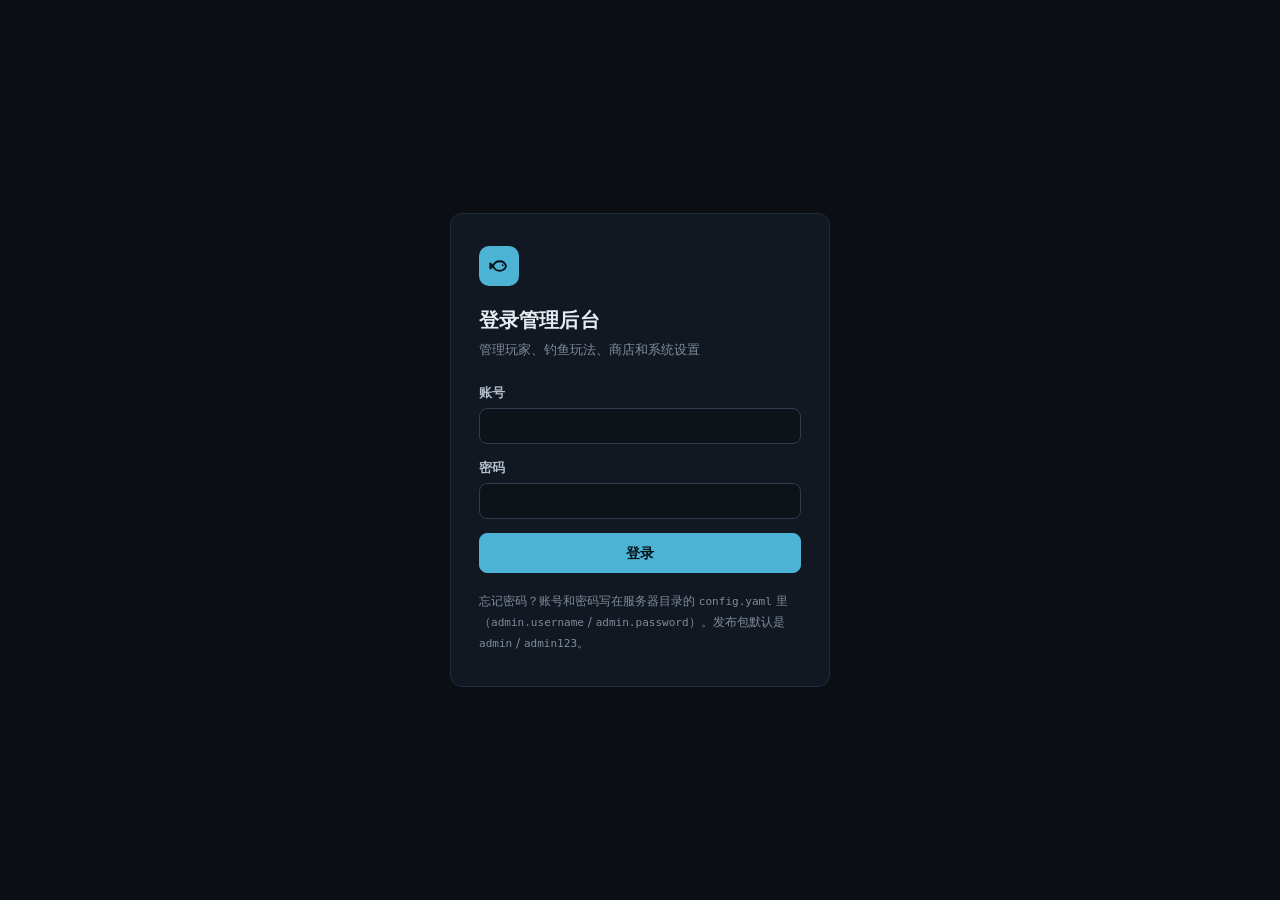
==== commit 635bfa06: "merge: 对齐上游 main 402a1d0（含 #560 拟饵门评审修复）" ====
--- a/internal/admin/web/index.html
+++ b/internal/admin/web/index.html
@@ -3,2984 +3,11 @@
 <head>
 <meta charset="utf-8">
 <meta name="viewport" content="width=device-width, initial-scale=1">
-<title>RF4 服务器助手</title>
-<style>
-:root{--bg:#09111d;--bg2:#0d1725;--panel:#111e2e;--panel2:#162638;--line:#24384f;--text:#e8f0f8;--muted:#8294aa;--accent:#42b8ff;--accent2:#37e2b0;--danger:#ff6178;--warn:#ffbb55;--ok:#54d98c;--shadow:0 18px 40px #0008;--r:16px}
-*{box-sizing:border-box}html,body{height:100%}body{margin:0;background:radial-gradient(circle at 80% 0,#17314b 0,transparent 30%),radial-gradient(circle at 0 100%,#122b2a 0,transparent 28%),var(--bg);color:var(--text);font:14px/1.55 "Segoe UI","Microsoft YaHei",system-ui,sans-serif}
-button,input,select,textarea{font:inherit;color:var(--text)}button{cursor:pointer}input,select,textarea{width:100%;background:#09131f;border:1px solid var(--line);border-radius:10px;padding:10px 12px;outline:none;transition:.18s}input:focus,select:focus,textarea:focus{border-color:var(--accent);box-shadow:0 0 0 3px #42b8ff1e}textarea{resize:vertical;min-height:110px}
-.btn{border:0;border-radius:10px;padding:10px 15px;background:linear-gradient(135deg,#2aaaf1,#4b7bff);color:#fff;font-weight:650;box-shadow:0 6px 18px #2aaaf12a;transition:.18s}.btn:hover{transform:translateY(-1px);filter:brightness(1.08)}.btn.alt{background:#1b3046;box-shadow:none}.btn.good{background:linear-gradient(135deg,#25b987,#36d6a3)}.btn.bad{background:linear-gradient(135deg,#d8465d,#ff6178)}.btn.sm{padding:6px 10px;font-size:12px}.btn:disabled{opacity:.45;cursor:not-allowed;transform:none}
-.shell{display:grid;grid-template-columns:232px 1fr;min-height:100vh}.sidebar{position:sticky;top:0;height:100vh;padding:22px 16px;background:#08111cdf;border-right:1px solid var(--line);backdrop-filter:blur(16px);display:flex;flex-direction:column;gap:22px}.brand{display:flex;gap:12px;align-items:center;padding:4px 8px}.logo{width:42px;height:42px;border-radius:14px;background:linear-gradient(145deg,#35d7b0,#2f8cff);display:grid;place-items:center;font-weight:900;color:#06121d;box-shadow:0 8px 22px #35d7b044}.brand b{display:block;font-size:17px;letter-spacing:.04em}.brand span{color:var(--muted);font-size:11px;letter-spacing:.12em;text-transform:uppercase}.nav{display:flex;flex-direction:column;gap:5px}.nav button{display:flex;align-items:center;gap:11px;border:1px solid transparent;background:transparent;color:var(--muted);padding:11px 12px;border-radius:11px;text-align:left}.nav button:hover{background:#122238;color:var(--text)}.nav button.on{background:linear-gradient(90deg,#173650,#112238);color:#fff;border-color:#28506f}.nav .ico{width:22px;text-align:center;color:var(--accent)}.side-foot{margin-top:auto;padding:12px;background:#0b1623;border:1px solid var(--line);border-radius:14px}.side-foot .u{font-weight:700}.side-foot .m{font-size:11px;color:var(--muted);margin-bottom:10px}
-.main{min-width:0;padding:24px 28px 42px}.topbar{display:flex;justify-content:space-between;gap:16px;align-items:center;margin-bottom:22px}.topbar h1{font-size:23px;margin:0 0 3px}.topbar p{margin:0;color:var(--muted);font-size:12px}.top-actions{display:flex;align-items:center;gap:10px}.status-dot{width:8px;height:8px;border-radius:50%;background:var(--ok);box-shadow:0 0 10px var(--ok)}
-.view{display:none;animation:fade .2s ease}@keyframes fade{from{opacity:.3;transform:translateY(4px)}to{opacity:1;transform:none}}.view.on{display:block}
-.grid{display:grid;gap:16px}.stats{grid-template-columns:repeat(4,minmax(0,1fr))}.card{background:linear-gradient(160deg,var(--panel),var(--bg2));border:1px solid var(--line);border-radius:var(--r);box-shadow:var(--shadow);padding:18px}.stat .k{color:var(--muted);font-size:12px}.stat .v{font-size:30px;font-weight:800;margin:6px 0}.stat .s{font-size:11px;color:var(--accent2)}.section-head{display:flex;justify-content:space-between;align-items:center;gap:12px;margin-bottom:14px}.section-head h2{font-size:16px;margin:0}.section-head small{color:var(--muted)}.toolbar{display:flex;gap:9px;align-items:center;flex-wrap:wrap}.toolbar .grow{flex:1;min-width:190px}.split{display:grid;grid-template-columns:340px minmax(0,1fr);gap:16px;align-items:start}.player-list{max-height:calc(100vh - 170px);overflow:auto}.player-row{display:flex;justify-content:space-between;gap:10px;padding:11px;border-radius:11px;border:1px solid transparent;cursor:pointer}.player-row:hover,.player-row.on{background:#14273b;border-color:#2a4963}.player-row .n{font-weight:700}.player-row .id{font-size:11px;color:var(--muted)}.pill{display:inline-flex;align-items:center;gap:5px;border-radius:999px;padding:3px 8px;background:#1c3148;color:#bcd1e4;font-size:11px}.pill.ok{background:#123a2e;color:#6ff0b7}.pill.bad{background:#441d28;color:#ff91a1}.online-dot{width:9px;height:9px;border-radius:50%;display:inline-block;flex:none}.online-dot.on{background:var(--ok);box-shadow:0 0 8px var(--ok)}.online-dot.off{background:var(--danger);box-shadow:0 0 6px #ff617866}.player-flags{display:flex;align-items:center;gap:8px;flex:none}.legend{display:inline-flex;align-items:center;gap:6px;color:var(--muted);font-size:11px;white-space:nowrap}.empty{padding:42px 16px;text-align:center;color:var(--muted)}
-.player-hero{display:flex;justify-content:space-between;align-items:flex-start;gap:14px;margin-bottom:16px}.player-hero h2{margin:0;font-size:21px}.player-hero .sub{color:var(--muted);font-size:12px}.tabs{display:flex;gap:6px;border-bottom:1px solid var(--line);margin:12px 0 16px;overflow:auto}.tabs button{background:none;border:0;border-bottom:2px solid transparent;color:var(--muted);padding:9px 12px}.tabs button.on{color:#fff;border-color:var(--accent)}.form-grid{display:grid;grid-template-columns:repeat(4,minmax(0,1fr));gap:12px}.field label{display:block;color:var(--muted);font-size:11px;margin:0 0 5px}.field.span2{grid-column:span 2}.actions{display:flex;gap:8px;flex-wrap:wrap;margin-top:13px}
-.table-wrap{overflow:auto;border:1px solid var(--line);border-radius:12px}table{width:100%;border-collapse:collapse;font-size:12.5px}th,td{padding:10px 11px;text-align:left;border-bottom:1px solid var(--line);white-space:nowrap}th{position:sticky;top:0;background:#101e2d;color:var(--muted);font-size:11px;text-transform:uppercase;letter-spacing:.04em;z-index:1}tr:last-child td{border-bottom:0}tbody tr:hover{background:#15263a}.mono{font-family:Consolas,monospace}.mini-input{padding:6px 8px;border-radius:7px;min-width:72px}.item-cell{display:flex;align-items:center;gap:12px}.fish-icon{width:80px;height:40px;object-fit:contain;flex:0 0 80px;border-radius:8px;cursor:zoom-in;transition:transform .16s ease,box-shadow .16s ease;transform-origin:left center}.fish-icon:hover{transform:scale(1.6);box-shadow:0 14px 34px #000c}.item-icon{width:52px;height:52px;object-fit:contain;border-radius:8px;background:#0b1726;border:1px solid var(--line);padding:3px;flex:0 0 52px;cursor:zoom-in;transition:transform .16s ease,box-shadow .16s ease,border-color .16s ease;transform-origin:left center}.item-icon:hover{transform:scale(2.4);box-shadow:0 14px 34px #000c;border-color:var(--accent)}tbody tr:has(.item-icon:hover){position:relative;z-index:12}.table-wrap:has(.item-icon:hover){overflow:visible}.tag{font-size:10px;padding:2px 6px;border-radius:5px;background:#25405b}.tag.gold{background:#493c1d;color:#ffd479}.tag.blue{background:#183e60;color:#84d5ff}.muted{color:var(--muted)}.right{text-align:right}.danger-text{color:#ff8797}
-.skills{display:grid;grid-template-columns:repeat(2,minmax(0,1fr));gap:10px}.skill{border:1px solid var(--line);border-radius:12px;padding:12px;background:#0e1b29}.skill .top{display:flex;justify-content:space-between;align-items:center;margin-bottom:8px}.skill .top>div{min-width:0;overflow-wrap:anywhere}.skill .top>.pill{flex:none}.skill .edit .btn{flex:none;white-space:nowrap}.bar{height:7px;background:#08111b;border-radius:8px;overflow:hidden}.bar i{display:block;height:100%;background:linear-gradient(90deg,#32c9a3,#43a9ff)}.skill .edit{display:flex;gap:8px;margin-top:10px;align-items:center}.skill input{min-width:0;padding:7px 9px}.fish-table td{white-space:normal}.switch{appearance:none;width:38px;height:21px;border-radius:20px;background:#26394d;position:relative;cursor:pointer;border:1px solid #38506a;padding:0}.switch:after{content:"";position:absolute;width:15px;height:15px;border-radius:50%;background:#91a6ba;top:2px;left:2px;transition:.18s}.switch:checked{background:#1b725a}.switch:checked:after{left:19px;background:#b9ffe9}
-.modal-bg{position:fixed;inset:0;background:#02070dcc;backdrop-filter:blur(5px);display:none;align-items:center;justify-content:center;padding:20px;z-index:50}.modal-bg.on{display:flex}.modal{background:#101d2b;border:1px solid #2a465f;border-radius:18px;box-shadow:0 28px 90px #000c;width:min(760px,96vw);max-height:90vh;overflow:auto;padding:20px}.modal h3{margin:0 0 4px}.modal .sub{color:var(--muted);font-size:12px;margin-bottom:16px}.results{margin-top:9px;max-height:260px;overflow:auto;border:1px solid var(--line);border-radius:10px}.result{padding:9px 11px;border-bottom:1px solid var(--line);display:flex;justify-content:space-between;gap:10px;cursor:pointer}.result:hover{background:#172b40}.result:last-child{border:0}.attach-row{display:grid;grid-template-columns:1fr 90px 38px;gap:8px;margin-bottom:8px}.mail-box{display:grid;grid-template-columns:1fr 340px;gap:16px}.log{max-height:250px;overflow:auto;font:12px/1.6 Consolas,monospace;background:#08121d;border-radius:10px;padding:12px;color:#a9bed3}
-.toast{position:fixed;right:22px;bottom:22px;display:flex;flex-direction:column;gap:8px;z-index:80}.toast div{padding:11px 14px;border-radius:11px;background:#17364b;border:1px solid #2d6680;box-shadow:var(--shadow);animation:in .2s ease}@keyframes in{from{opacity:0;transform:translateX(15px)}to{opacity:1;transform:none}}.toast .bad{background:#481f2a;border-color:#7a3443}.toast .ok{background:#143b31;border-color:#286a58}
-#login{min-height:100vh;display:grid;place-items:center;padding:20px}.login-card{width:min(390px,95vw);padding:28px;background:linear-gradient(160deg,#132539,#0b1521);border:1px solid #2a455f;border-radius:22px;box-shadow:0 30px 90px #000b}.login-card .logo{width:58px;height:58px;margin-bottom:18px}.login-card h1{font-size:23px;margin:0 0 4px}.login-card p{color:var(--muted);margin:0 0 20px}.login-card .field{margin-bottom:12px}
-.notice{position:fixed;left:0;right:0;top:0;z-index:95;display:flex;align-items:center;justify-content:center;gap:12px;padding:12px 54px 12px 20px;background:linear-gradient(90deg,#ff9f1c,#ff4d6d 45%,#c026d3);color:#fff;font-weight:800;font-size:15px;letter-spacing:.02em;text-shadow:0 1px 2px #0006;box-shadow:0 10px 30px #0007;animation:noticeIn .35s ease}.notice[hidden]{display:none}.notice .pulse{width:10px;height:10px;flex:0 0 10px;border-radius:50%;background:#fff;box-shadow:0 0 0 0 #ffffff99;animation:pulse 1.6s infinite}.notice .msg{max-width:min(1100px,84vw);text-align:center;line-height:1.5}.notice .msg b{color:#fff45c;font-size:16px}.notice .close{position:absolute;right:14px;top:50%;transform:translateY(-50%);width:30px;height:30px;border-radius:50%;border:1px solid #ffffff66;background:#00000026;color:#fff;font-size:15px;line-height:1;display:grid;place-items:center;padding:0}.notice .close:hover{background:#00000055}@keyframes noticeIn{from{transform:translateY(-100%)}to{transform:none}}@keyframes pulse{0%{box-shadow:0 0 0 0 #ffffff99}70%{box-shadow:0 0 0 12px #ffffff00}100%{box-shadow:0 0 0 0 #ffffff00}}body.notice-on{padding-top:56px}
-@media(max-width:1100px){.split{grid-template-columns:1fr}.player-list{max-height:300px}.stats{grid-template-columns:repeat(2,1fr)}.form-grid{grid-template-columns:repeat(2,1fr)}.mail-box{grid-template-columns:1fr}}@media(max-width:720px){.shell{grid-template-columns:1fr}.sidebar{height:auto;position:relative;padding:13px;min-width:0;overflow:hidden}.nav{flex-direction:row;overflow:auto;min-width:0;max-width:100%}.nav button{white-space:nowrap}.main{padding:16px}.topbar{align-items:flex-start}.stats,.form-grid,.skills{grid-template-columns:1fr}.modal-bg{padding:8px}}
-
-.main,.card,.view,.sidebar,.nav{min-width:0}.nav{max-width:100%}.player-hero{flex-wrap:wrap}.player-hero>div,.player-row>div{min-width:0;max-width:100%}.player-hero h2,.player-row .n{overflow-wrap:anywhere}
-
-@media(max-width:720px){.shell{grid-template-columns:minmax(0,1fr);width:100%;overflow-x:hidden}.field.span2{grid-column:auto}.toolbar .grow{min-width:100px}.player-hero .actions,.tabs{flex-wrap:wrap}.tabs button{flex:0 0 auto;white-space:nowrap}.nav button{flex:0 0 auto}}
-
-/* 鱼群规则：单行紧凑开关条（说明默认收起、点「说明」展开），把视口高度让给下方的水域/鱼种列表 */
-#fishRulesCard{padding:12px 16px}
-#fishRulesCard .rules-strip{display:flex;align-items:center;gap:10px;flex-wrap:wrap}
-#fishRulesCard .rules-strip>h2{font-size:15px;margin:0}
-#fishRulesCard .rule-item{display:flex;align-items:center;gap:9px;padding:7px 12px;border:1px solid var(--line);border-radius:11px;background:#0e1b29;cursor:pointer;user-select:none}
-#fishRulesCard .rule-item:hover{border-color:#2a4963}
-#fishRulesCard .rule-item>span{font-size:13px;font-weight:600;white-space:nowrap}
-#fishRulesCard #rulesStatus{flex:1;min-width:0;text-align:right;overflow-wrap:anywhere}
-#fishRulesCard #rulesHelp{margin-top:10px;padding-top:10px;border-top:1px solid var(--line)}
-#fishRulesCard .rule-help{display:grid;grid-template-columns:150px minmax(0,1fr);gap:8px;margin:4px 0;font-size:12px}
-#fishRulesCard .rule-help>b{font-weight:600}
-#fishRulesCard .rule-help>span{color:var(--muted);min-width:0;overflow-wrap:anywhere}
-/* 咬钩参数：折叠摘要行（当前值常驻可见）+ 展开编辑 */
-#fishEditor .params-bar{display:flex;align-items:center;gap:10px;flex-wrap:wrap;margin:2px 0 10px;font-size:12.5px}
-#fishEditor .params-bar .vals{color:var(--muted);min-width:0;flex:1;overflow-wrap:anywhere}
-#fishEditor .params-bar .vals b{color:var(--text);font-family:Consolas,monospace;font-weight:600}
-#fishEditor .params-form{margin:0 0 10px}
-/* 钓场页工作区：玩法开关卡固定在上，双栏等高；水域列表与鱼种表各自内滚（表头吸顶），表单和保存按钮固定可见。
-   高度保底 600px：视口够高时贴合视口（整页不滚动），视口太矮时不再压缩列表、改为整页滚动——长列表任何窗口下都可操作 */
-#view-fish.on{display:flex;flex-direction:column;height:max(600px,calc(100vh - 148px));min-height:600px}
-/* 公告横幅会把整页顶下去 56px，同步抬高工作区基准避免出现无谓滚动 */
-body.notice-on #view-fish.on{height:max(600px,calc(100vh - 204px))}
-#fishRulesCard{flex:none}
-#view-fish .fish-layout{flex:1;min-height:0}
-#view-fish .fish-layout>.card{display:flex;flex-direction:column;min-height:0;overflow:hidden}
-#view-fish .fish-layout>.card>:not(#fishAreas):not(#fishRows):not(#fishTabBodyRoster):not(#fishTabBodyZones){flex:none}
-#fishAreas{margin-top:10px;flex:1;min-height:0;overflow:auto}
-#fishEditor .tabs{flex:none}
-#fishTabBodyRoster,#fishTabBodyZones{flex:1;min-height:0;display:flex;flex-direction:column}
-#fishTabBodyRoster>:not(#fishRows){flex:none}
-#fishRows{flex:1;min-height:0;display:flex;flex-direction:column}
-#fishEditor .table-wrap{flex:1;min-height:0;overflow:auto}
-@media(max-width:720px){
- #view-fish.on{display:block;height:auto;min-height:0}
- #view-fish .fish-layout>.card{display:block;overflow:visible}
- #fishAreas{max-height:45vh;overflow:auto}
- #fishEditor .table-wrap{max-height:60vh;overflow:auto}
-}
-#fishRulesCard.collapsed{padding:6px 14px}
-#fishRulesCard.collapsed .rules-strip:not(:first-of-type),#fishRulesCard.collapsed #rulesHelp{display:none}
-[hidden]{display:none!important} /* Edge UA 的 [hidden] 无 !important，会被 author display 覆盖 */
-/* 地图区域编辑工作台：画布中心 + 悬浮工具条 + 右侧上下文面板 + 底部状态栏 */
-#fishTabBodyZones{overflow:hidden}
-.zone-workbench{display:flex;flex:1;min-height:0;height:100%}
-.zone-canvas-wrap{flex:1;min-width:0;display:flex;flex-direction:column;position:relative;background:#0a1420;border:1px solid var(--line);border-radius:14px;overflow:hidden}
-#zoneMapStage{position:relative;flex:none;margin:0 auto;background:#08111b;overflow:hidden;cursor:crosshair;user-select:none;touch-action:none;box-shadow:inset 0 0 0 1px #1a2f45}
-#zoneMapStage.tool-pan{cursor:grab}#zoneMapStage.tool-pan:active{cursor:grabbing}
-#zoneMapStage.tool-brush{cursor:cell}
-#zoneMapInner{position:absolute;left:0;top:0;width:2048px;height:2048px;transform-origin:0 0}
-#zoneMapInner img{position:absolute;inset:0;width:100%;height:100%;pointer-events:none}
-#zoneMapInner canvas{position:absolute;inset:0;width:100%;height:100%;pointer-events:none}
-#zoneMapNote{position:absolute;left:0;right:0;top:0;z-index:2;padding:9px 14px;background:#06111de6;border-bottom:1px solid #24384f;color:#cfe3f5;font-size:12.5px;line-height:1.5;pointer-events:none}
-#zoneMapNote b{color:#7fd4ff}
-/* 悬浮工具条（画布左上，Figma 式） */
-.zone-toolbar{position:absolute;left:14px;top:14px;z-index:5;display:flex;flex-direction:column;gap:4px;background:#0e1b29ee;border:1px solid #2a465f;border-radius:12px;padding:6px;box-shadow:0 10px 28px #000a;backdrop-filter:blur(8px)}
-.zone-tool{width:40px;height:40px;border-radius:9px;border:1px solid transparent;background:transparent;color:#9db4c8;display:grid;place-items:center;cursor:pointer;font-size:16px;position:relative;padding:0}
-.zone-tool:hover{background:#14273b;color:#e8f0f8}
-.zone-tool.on{background:#1b4f74;color:#fff;border-color:#3b8fd4}
-.zone-tool .tip{position:absolute;left:48px;top:0;white-space:nowrap;background:#132338f2;border:1px solid #2a465f;border-radius:8px;padding:7px 11px;font-size:12px;color:var(--text);opacity:0;pointer-events:none;transition:opacity .12s;text-align:left;line-height:1.5;z-index:6}
-.zone-tool:hover .tip{opacity:1}
-.zone-tool .tip small{color:var(--muted)}
-.zone-tool-sep{height:1px;background:#24384f;margin:3px 5px}
-/* 底部状态栏 */
-.zone-statusbar{flex:none;display:flex;flex-direction:column;gap:3px;padding:6px 14px;border-top:1px solid var(--line);background:#0b1623;font-size:12px;color:var(--muted)}
-.zs-row{display:flex;align-items:center;gap:12px;min-height:22px;white-space:nowrap;overflow:hidden}
-.zs-row>*{flex:none}
-.zs-row #zmapReadout{flex:1 1 auto;min-width:0;overflow:hidden;text-overflow:ellipsis}
-.zs-row .zone-legend{margin-left:auto}
-.zone-legend{display:flex;gap:12px;flex-wrap:wrap;font-size:11px;color:var(--muted)}
-.zone-legend i{display:inline-block;width:10px;height:10px;border-radius:2px;margin-right:4px;vertical-align:-1px}
-/* 空态引导 */
-.zone-empty-guide{position:absolute;inset:0;z-index:4;display:grid;place-items:center;pointer-events:none}
-.zone-empty-guide .card{position:relative;pointer-events:auto;background:#0e1b29ee;border:1px solid #2a465f;border-radius:14px;padding:22px 26px;max-width:360px;box-shadow:0 18px 44px #000b;backdrop-filter:blur(8px)}
-.zone-empty-guide ol{margin:10px 0 0;padding-left:20px;color:var(--muted);font-size:13px;line-height:2}
-.guide-close{position:absolute;right:10px;top:8px;width:26px;height:26px;border-radius:8px;border:1px solid var(--line);background:#132338;color:var(--muted);cursor:pointer;font-size:15px;line-height:1;display:grid;place-items:center;padding:0}
-.guide-close:hover{color:#fff;background:#1d3450}
-/* 右侧上下文面板 */
-.zone-side{flex:none;width:342px;display:flex;flex-direction:column;border-left:1px solid var(--line);background:#0d1927;min-height:0}
-.zone-side-head{flex:none;padding:11px 14px;border-bottom:1px solid var(--line);display:flex;justify-content:space-between;align-items:center;gap:8px}
-.zone-side-head b{font-size:14px}
-.zone-side-body{flex:1;min-height:0;overflow:auto;padding:14px}
-.zone-prop-footer{flex:none;padding:10px 14px;border-top:1px solid var(--line);display:flex;gap:8px;background:#0e1b29}
-/* 属性面板分区 */
-.prop-sec{margin-bottom:16px}
-.prop-sec>b{display:block;font-size:11.5px;color:#7a92aa;letter-spacing:.08em;margin-bottom:8px;font-weight:700}
-.seg{display:flex;border:1px solid #2a465f;border-radius:10px;overflow:hidden}
-.seg button{flex:1;border:0;background:transparent;color:var(--muted);padding:9px 0;cursor:pointer;font:inherit;font-size:13px;transition:.12s}
-.seg button.on{background:#1b4f74;color:#fff}
-.btn.mode-on{background:#2f7d4f}
-/* 区域卡片列表：色条 + 中文名药丸（悬停看英文key与权重） */
-.zcard{position:relative;border:1px solid var(--line);border-left:4px solid var(--zc,#37e2b0);border-radius:12px;background:#0e1b29;padding:10px 12px;margin-bottom:10px;cursor:pointer;transition:border-color .12s,background .12s}
-.zcard:hover{background:#122136}
-.zcard.on{outline:2px solid var(--accent);outline-offset:-1px}
-.zcard.off{opacity:.55}
-.zcard .zc-top{display:flex;align-items:center;gap:8px}
-.zcard .zc-top b{flex:1;min-width:0;overflow:hidden;text-overflow:ellipsis;white-space:nowrap;font-size:13.5px}
-.zcard .zc-range{font-size:11px;color:var(--muted);margin-top:5px;font-family:Consolas,monospace;overflow:hidden;text-overflow:ellipsis;white-space:nowrap}
-.zcard .zc-fish{display:flex;flex-wrap:wrap;gap:5px;margin-top:8px}
-.zc-fish .fp{font-size:11px;padding:2.5px 9px;border-radius:999px;background:#1c3148;color:#cfe3f2;cursor:default}
-.zc-fish .fp.w{background:#1f4f6f;color:#bfe4ff}
-.zc-fish .fp.foreign{background:#3a2b14;color:#f0d3a8}
-.zc-fish .fp.more{background:transparent;border:1px dashed #33506b;color:var(--muted)}
-/* 区域列表行选中态（与地图高亮同步） */
-.zone-row{cursor:pointer}
-.zone-row.on{background:#14326f;border-color:#2b5ba8}
-.zone-row.on td:first-child{box-shadow:inset 3px 0 0 var(--accent)}
-/* 海图已有区号快捷条：大号数字徽章，点击即编辑 */
-.sea-chips{display:flex;gap:8px;flex-wrap:wrap;margin:0 0 10px}
-.sea-chip{display:inline-flex;align-items:center;gap:7px;padding:7px 12px;border:1px solid #2a4963;border-radius:10px;background:#0e1b29;cursor:pointer;font-weight:650}
-.sea-chip:hover{border-color:var(--accent)}
-.sea-chip .n{font:700 15px Consolas,monospace;color:#7fd4ff}
-.sea-chip.off{opacity:.5}
-.sea-chip small{font-weight:400;color:var(--muted)}
-/* 画布顶部引导条（海图/无图地图说明当前交互方式） */
-#zoneMapNote{position:absolute;left:0;right:0;top:0;z-index:2;padding:9px 14px;background:#06111de6;border-bottom:1px solid #24384f;color:#cfe3f5;font-size:12.5px;line-height:1.5;pointer-events:none}
-#zoneMapNote b{color:#7fd4ff}
-/* 侧栏水域行右侧徽标 */
-.area-badges{display:flex;flex-direction:column;gap:3px;align-items:flex-end;flex:none}
-/* ID 选择器的 display:flex 会压过 [hidden] 的 UA 规则（非 Chromium 内核），
-   页签切换必须显式隐藏，否则两个页签同时渲染撑爆高度 */
-#fishTabBodyRoster[hidden],#fishTabBodyZones[hidden]{display:none!important}
-@media(max-width:720px){#view-fish .fish-layout{grid-template-columns:minmax(0,1fr)!important}#view-dashboard .duo{grid-template-columns:minmax(0,1fr)!important}#paramsBody .tunable-field{display:block}#paramsBody .tunable-field>div:last-child{margin-top:8px;width:100%}#paramsBody .tunable-field input{width:auto;min-width:50px;flex:1}}
-/* 侧栏两行导航：名称 + 一句功能说明 */
-.nav button .txt{display:flex;flex-direction:column;align-items:flex-start;min-width:0}
-.nav button .txt small{font-size:10.5px;line-height:1.3;color:var(--muted);white-space:nowrap;overflow:hidden;text-overflow:ellipsis;max-width:150px}
-.nav button.on .txt small{color:#9db4c8}
-.ico{width:22px;height:22px;flex:none;display:grid;place-items:center;color:var(--accent)}
-.ico svg{width:18px;height:18px;fill:none;stroke:currentColor;stroke-width:2;stroke-linecap:round;stroke-linejoin:round}
-/* 总览常用操作卡片：图标 + 名称 + 一句说明 */
-.qa-grid{display:grid;grid-template-columns:repeat(auto-fit,minmax(min(100%,210px),1fr));gap:12px}
-.qa{display:flex;gap:11px;align-items:flex-start;text-align:left;padding:13px 14px;border:1px solid var(--line);border-radius:12px;background:#0e1b29;cursor:pointer;transition:.15s;color:var(--text)}
-.qa:hover{border-color:var(--accent);transform:translateY(-1px)}
-.qa .txt{display:flex;flex-direction:column;min-width:0}
-.qa .txt b{font-size:13.5px}
-.qa .txt small{color:var(--muted);font-size:11.5px;margin-top:2px;overflow-wrap:anywhere}
-/* 参数可见说明与恢复默认 */
-.tunable-hint{font-size:11px;color:var(--muted);margin-top:5px;overflow-wrap:anywhere}
-.rule-mini{display:flex;justify-content:space-between;align-items:center;gap:10px;padding:8px 0;border-bottom:1px solid var(--line)}
-.rule-mini:last-child{border-bottom:0}
-:focus-visible{outline:2px solid var(--accent);outline-offset:2px;border-radius:4px}
-/* 深色细滚动条（水域列表、玩家列表、表格、弹窗结果等所有滚动区） */
-::-webkit-scrollbar{width:9px;height:9px}
-::-webkit-scrollbar-track{background:transparent}
-::-webkit-scrollbar-thumb{background:#2b4258;border-radius:9px;border:2px solid var(--bg2);background-clip:padding-box}
-::-webkit-scrollbar-thumb:hover{background:#3e5d7d;border:2px solid var(--bg2);background-clip:padding-box}
-::-webkit-scrollbar-corner{background:transparent}
-/* 总览双栏 */
-.duo{display:grid;grid-template-columns:1fr 1fr;gap:16px}
-/* 总览双栏在窄屏折叠 */
-@media(max-width:980px){.duo{grid-template-columns:minmax(0,1fr)!important}.tunable-fields{grid-template-columns:1fr}}
-
-/* 参数行式布局：左标签+说明，右数值+操作，双列排布 */
-.params-tabs{display:flex;gap:8px;flex-wrap:wrap;margin:2px 0 14px;padding-bottom:12px;border-bottom:1px solid var(--line)}.params-tab{padding:8px 16px;border:1px solid var(--line);background:var(--panel2);color:var(--muted);border-radius:8px;cursor:pointer;font:inherit;font-size:13px;line-height:1.3;transition:background .12s,color .12s,border-color .12s}.params-tab:hover{color:var(--text);border-color:var(--accent)}.params-tab.on{background:rgba(66,184,255,.14);border-color:var(--accent);color:var(--accent);font-weight:600}.params-tab small{display:block;font-weight:400;font-size:11px;opacity:.75;margin-top:1px}.tunable-group+.tunable-group{margin-top:18px}.tunable-group h3{font-size:14px;margin:0 0 2px}.tunable-fields{display:grid;grid-template-columns:1fr 1fr;gap:0 34px}.tunable-field{display:flex;gap:14px;align-items:center;justify-content:space-between;min-width:0;padding:9px 0;border-bottom:1px solid var(--line)}.tunable-field.tunable-wide{grid-column:1/-1}.tunable-field>div:first-child{flex:1;min-width:0}.tunable-field label{display:block;color:var(--text);margin:0;font-weight:600;overflow-wrap:anywhere}.tunable-field .tunable-hint{margin-top:2px}.tunable-field>div:last-child{display:flex;gap:8px;align-items:center;flex:none}.tunable-field.tunable-wide>div:last-child{flex-wrap:wrap;justify-content:flex-end}.tunable-field input{width:132px;min-width:0;flex:none;padding:7px 9px}.tunable-field input[type=number]{-moz-appearance:textfield}.tunable-field input[type=number]::-webkit-outer-spin-button,.tunable-field input[type=number]::-webkit-inner-spin-button{-webkit-appearance:none;margin:0}.tunable-field button{flex:none}.section-head{flex-wrap:wrap}
-.event-gift-card{padding:14px 16px;background:linear-gradient(150deg,#132a3b,#0d1b29);border-color:#2a526c}.event-gift-intro{display:flex;gap:12px;align-items:flex-start;margin:8px 0 14px;padding:11px 12px;border:1px solid #28516a;border-radius:11px;background:#0b1b2a;color:#b7cada;font-size:12px}.event-gift-selector{display:grid;grid-template-columns:minmax(0,1fr) 180px;gap:10px;align-items:end;padding:12px;border:1px solid #31536b;border-radius:12px;background:#0c1927}.event-gift-selector label{display:block;color:var(--muted);font-size:11px;margin-bottom:5px}.event-gift-selector select{width:100%}.event-gift-plans{display:grid;gap:10px;margin-top:10px}.event-gift-plan{padding:12px;border:1px solid var(--line);border-radius:12px;background:#0c1927}.event-gift-plan-head{display:flex;align-items:center;gap:8px;flex-wrap:wrap;margin-bottom:10px}.event-gift-plan-head .event-gift-index{color:var(--muted);font-size:12px;margin-right:auto}.event-gift-items{display:grid;gap:8px}.event-gift-item{display:grid;grid-template-columns:minmax(0,1fr) 100px auto;gap:8px;align-items:center}.event-gift-item .picked{display:flex;align-items:center;gap:8px;min-width:0;padding:7px 9px;border:1px solid var(--line);border-radius:10px;background:#09131f}.event-gift-item .picked b{overflow:hidden;text-overflow:ellipsis;white-space:nowrap}.event-gift-item .picked span{color:var(--muted);font:11px Consolas,monospace;overflow:hidden;text-overflow:ellipsis;white-space:nowrap}.event-gift-item .qty{width:100px}.event-gift-item button{white-space:nowrap}.event-gift-preview{margin-top:12px;padding:10px 12px;border:1px dashed #31536b;border-radius:10px;background:#091521}.event-gift-preview summary{cursor:pointer;color:#b9d4e8;font-size:12px}.event-gift-preview pre{margin:8px 0 0;white-space:pre-wrap;overflow-wrap:anywhere;color:#8fb1c8;font:11px/1.5 Consolas,monospace}.event-gift-empty{padding:24px 12px;border:1px dashed var(--line);border-radius:10px;color:var(--muted);text-align:center}.event-gift-actions{display:flex;gap:8px;align-items:center;flex-wrap:wrap;margin-top:12px}.event-gift-actions .hint{color:var(--muted);font-size:11px;margin-left:auto}.event-gift-card .tunable-hint{max-width:900px}.event-gift-picker-groups{display:flex;gap:6px;flex-wrap:wrap;margin-bottom:8px}.event-gift-picker-groups button{border:1px solid var(--line);border-radius:8px;background:#0c1927;color:var(--muted);padding:6px 9px;font-size:12px}.event-gift-picker-groups button.on{border-color:var(--accent);background:#12324b;color:#d9f1ff}.event-gift-picker-results{max-height:360px;overflow:auto}.event-gift-picker-results .result button{width:100%;border:0;background:transparent;color:inherit;text-align:left;padding:0;display:flex;justify-content:space-between;gap:12px;align-items:center}
-@media(max-width:720px){.event-gift-selector{grid-template-columns:minmax(0,1fr) minmax(0,1fr)}.event-gift-item{grid-template-columns:minmax(0,1fr) 84px auto}.event-gift-item button{font-size:11px;padding:6px 8px}.event-gift-actions .hint{width:100%;margin-left:0}}
-.params-tabs{display:flex;gap:8px;flex-wrap:wrap;margin:2px 0 14px;padding-bottom:12px;border-bottom:1px solid var(--line)}.params-tab{padding:8px 16px;border:1px solid var(--line);background:var(--panel2);color:var(--muted);border-radius:8px;cursor:pointer;font:inherit;font-size:13px;line-height:1.3;transition:background .12s,color .12s,border-color .12s}.params-tab:hover{color:var(--text);border-color:var(--accent)}.params-tab.on{background:rgba(66,184,255,.14);border-color:var(--accent);color:var(--accent);font-weight:600}.params-tab small{display:block;font-weight:400;font-size:11px;opacity:.75;margin-top:1px}.tunable-group+.tunable-group{margin-top:18px}.tunable-group h3{font-size:14px;margin:0 0 2px}.tunable-fields{display:grid;grid-template-columns:1fr 1fr;gap:0 34px}.tunable-field{display:flex;gap:14px;align-items:center;justify-content:space-between;min-width:0;padding:9px 0;border-bottom:1px solid var(--line)}.tunable-field.tunable-wide{grid-column:1/-1}.tunable-field>div:first-child{flex:1;min-width:0}.tunable-field label{display:block;color:var(--text);margin:0;font-weight:600;overflow-wrap:anywhere}.tunable-field .tunable-hint{margin-top:2px}.tunable-field>div:last-child{display:flex;gap:8px;align-items:center;flex:none}.tunable-field.tunable-wide>div:last-child{flex-wrap:wrap;justify-content:flex-end}.tunable-field input{width:132px;min-width:0;flex:none;padding:7px 9px}.tunable-field input[type=number]{-moz-appearance:textfield}.tunable-field input[type=number]::-webkit-outer-spin-button,.tunable-field input[type=number]::-webkit-inner-spin-button{-webkit-appearance:none;margin:0}.tunable-field button{flex:none}.section-head{flex-wrap:wrap}
-.grade-ratio-card{grid-column:1/-1;padding:14px 16px;border:1px solid var(--line);border-radius:12px;background:#0b1724}.grade-ratio-head{display:flex;justify-content:space-between;gap:12px;align-items:flex-start;margin-bottom:12px}.grade-ratio-head b{font-size:13px}.grade-ratio-summary{font-size:12px;color:var(--muted);overflow-wrap:anywhere}.grade-ratio-bar{display:flex;height:10px;border-radius:999px;overflow:hidden;background:#08111b;margin:10px 0 14px}.grade-ratio-bar i{display:block;min-width:0;transition:width .16s}.grade-ratio-row{display:grid;grid-template-columns:78px minmax(120px,1fr) 58px;align-items:center;gap:10px;margin:8px 0}.grade-ratio-row input[type=range]{width:100%;padding:0;border:0;box-shadow:none;accent-color:var(--accent)}.grade-ratio-row .share{font-family:Consolas,monospace;font-size:12px;text-align:right;color:var(--text)}.grade-ratio-actions{display:flex;gap:8px;justify-content:flex-end;flex-wrap:wrap;margin-top:12px}@media(max-width:720px){.grade-ratio-row{grid-template-columns:64px minmax(90px,1fr) 52px}.grade-ratio-head{display:block}.grade-ratio-summary{margin-top:6px}}
-#storeSummary{max-width:100%;overflow-wrap:anywhere}
-#playerHappyHour{overflow-wrap:anywhere}
-.update-banner{display:flex;align-items:center;gap:12px;flex-wrap:wrap;margin:0 0 18px;padding:12px 16px;border:1px solid var(--accent);border-radius:12px;background:#0e2438;color:#bfe3ff;font-size:13px}.update-banner[hidden]{display:none}.update-banner.muted{border-color:var(--line);background:#101c2b;color:var(--muted)}.update-banner.warn{border-color:var(--warn);background:#3a2b14;color:#ffd9a0}.update-banner .update-actions{display:flex;gap:8px;margin-left:auto;align-items:center}.update-banner a{text-decoration:none;display:inline-block}
-/* 发布说明页：读取发布包内的 发布说明.md */
-.release-card{padding:0;overflow:hidden}.release-card>.section-head{padding:18px 22px;margin:0;border-bottom:1px solid var(--line)}.release-card>.section-head h2{font-size:19px}.release-card>.section-head p{margin:3px 0 0}.release-markdown{padding:22px 26px 34px}
-@media(max-width:720px){.release-card>.section-head{padding:16px}.release-markdown{padding:18px 16px 28px}}
-/* 关于页：README Markdown 渲染 */
-.about-card{padding:0;overflow:hidden}
-.about-head{display:flex;justify-content:space-between;align-items:flex-start;gap:16px;padding:22px 24px;border-bottom:1px solid var(--line);background:linear-gradient(135deg,#112a40,#111e2e)}
-.about-head h2{margin:0 0 4px;font-size:20px}.about-head p{margin:0;color:var(--muted);font-size:12px}
-.markdown-body{max-width:980px;margin:0 auto;padding:26px 30px 38px;line-height:1.78;overflow-wrap:anywhere}
-.markdown-body>:first-child{margin-top:0}.markdown-body h1,.markdown-body h2,.markdown-body h3,.markdown-body h4,.markdown-body h5,.markdown-body h6{line-height:1.35;scroll-margin-top:20px}
-.markdown-body h1{font-size:28px;margin:0 0 18px;padding-bottom:10px;border-bottom:1px solid var(--line)}.markdown-body h2{font-size:21px;margin:30px 0 12px;padding-bottom:7px;border-bottom:1px solid #1d3146}.markdown-body h3{font-size:17px;margin:24px 0 10px}
-.markdown-body p{margin:0 0 13px;color:#d3e0ec}.markdown-body a{color:#62c7ff;text-decoration:none;border-bottom:1px solid #62c7ff55}.markdown-body a:hover{color:#9adfff;border-bottom-color:#9adfff}.markdown-body strong{color:#fff}
-.markdown-body ul,.markdown-body ol{margin:0 0 14px;padding-left:26px}.markdown-body li{margin:4px 0}
-.markdown-body code{padding:2px 6px;border-radius:5px;background:#0a1521;border:1px solid #1f3449;color:#9be8cf;font:12px/1.5 Consolas,"Cascadia Code",monospace}.markdown-body pre{margin:0 0 16px;padding:15px 17px;background:#08121e;border:1px solid var(--line);border-radius:12px;overflow:auto}.markdown-body pre code{padding:0;border:0;background:transparent;color:#c9d7e4;font-size:12px;white-space:pre}
-.markdown-body blockquote{margin:0 0 16px;padding:10px 15px;border-left:3px solid var(--accent);background:#0e2032;color:#aac4da}.markdown-body hr{border:0;border-top:1px solid var(--line);margin:24px 0}
-.markdown-body table{width:100%;border-collapse:collapse;margin:0 0 16px;font-size:13px;display:block;overflow-x:auto}.markdown-body th,.markdown-body td{padding:9px 11px;border:1px solid var(--line);text-align:left;vertical-align:top}.markdown-body th{background:#14263a;color:#fff;white-space:nowrap}.markdown-body tr:nth-child(even) td{background:#0d1927}
-@media(max-width:720px){.about-head{padding:18px}.markdown-body{padding:20px 17px 28px}.markdown-body h1{font-size:23px}.markdown-body h2{font-size:18px}.about-head .btn{display:none}}
-/* 鱼饵偏好：定宽列 + 自动换行，长规则不再把表格撑出横向滚动条 */
-#baitTable table{table-layout:fixed;width:100%}
-#baitTable th,#baitTable td{white-space:normal;word-break:break-word;vertical-align:top}
-#baitTable .clamp{display:-webkit-box;-webkit-line-clamp:3;-webkit-box-orient:vertical;overflow:hidden}
-#baitTable tr.ba-open .clamp{display:block;overflow:visible;-webkit-line-clamp:unset}
-#baitTable .bait-head{display:flex;justify-content:space-between;align-items:flex-start;gap:8px}
-#baitTable .bait-edit{flex:none}
-.event-gift-editor{border:0;padding:0;margin:0;min-width:0}.event-gift-editor:disabled{opacity:.5}.event-gift-editor :disabled{cursor:not-allowed}.event-gift-status{margin:0 0 12px;padding:10px 12px;border:1px solid var(--line);border-radius:10px;background:#0c1927;color:var(--muted);font-size:12px;line-height:1.6}
-@media(max-width:720px){.event-gift-item{grid-template-columns:minmax(0,1fr) auto}.event-gift-item .picked{grid-column:1/-1;flex-direction:column;align-items:flex-start;gap:3px}.event-gift-item .picked b,.event-gift-item .picked span{max-width:100%}}
-</style>
+<title>RF4 管理后台</title>
+<link rel="stylesheet" href="app/app.css">
 </head>
 <body>
-<div id="noticeBar" class="notice" hidden>
-  <span class="pulse"></span>
-  <span class="msg"></span>
-  <button class="close" type="button" aria-label="关闭" title="关闭">×</button>
-</div>
-<div id="login">
-  <form class="login-card" onsubmit="doLogin(event)">
-    <div class="logo">RF</div><h1>RF4 服务器助手</h1><p>管理玩家、商店、钓场与邮件的系统辅助工具</p>
-    <div class="field"><label>管理员账号</label><input id="lu" autocomplete="username" required></div>
-    <div class="field"><label>密码</label><input id="lp" type="password" autocomplete="current-password" required></div>
-    <button class="btn" style="width:100%;margin-top:6px">进入控制台</button>
-  </form>
-</div>
-<div class="shell" id="app" style="display:none">
-  <aside class="sidebar">
-    <div class="brand"><div class="logo">RF</div><div><b>服务器助手</b><span>RF4 Admin</span></div></div>
-    <nav class="nav" id="nav">
-      <button class="on" data-view="dashboard" onclick="go('dashboard')"><span class="ico"><svg viewBox="0 0 24 24"><path d="M3 10.5 12 3l9 7.5"/><path d="M5 9.5V21h5v-6h4v6h5V9.5"/></svg></span><span class="txt"><b>总览</b><small>服务状态 · 在线 · 最近改动</small></span></button>
-      <button data-view="players" onclick="go('players')"><span class="ico"><svg viewBox="0 0 24 24"><circle cx="9" cy="8" r="3.5"/><path d="M2.5 20c.8-3 3.4-4.5 6.5-4.5s5.7 1.5 6.5 4.5"/><circle cx="17" cy="9" r="2.5"/><path d="M17.5 15.6c2 .4 3.5 1.6 4 3.9"/></svg></span><span class="txt"><b>玩家管理</b><small>档案 · 资产 · 护鱼网 · 技能</small></span></button>
-      <button data-view="stores" onclick="go('stores')"><span class="ico"><svg viewBox="0 0 24 24"><path d="M21 8v12a1 1 0 0 1-1 1H4a1 1 0 0 1-1-1V8"/><path d="M2 4h20v4H2z"/><path d="M10 12h4"/></svg></span><span class="txt"><b>商店与库存</b><small>改货架价格和库存</small></span></button>
-      <button data-view="fish" onclick="go('fish')"><span class="ico"><svg viewBox="0 0 24 24"><path d="M6.5 12c1.2-3.3 4.3-5.5 7.5-5.5 3.5 0 6 2.5 7 5.5-1 3-3.5 5.5-7 5.5-3.2 0-6.3-2.2-7.5-5.5Z"/><path d="M17.5 11v.01"/><path d="M6.5 12 3 9v6l3.5-3Z"/></svg></span><span class="txt"><b>钓场与鱼口</b><small>玩法开关 · 出什么鱼 · 咬钩快慢</small></span></button>
-      <button data-view="hooks" onclick="go('hooks')"><span class="ico"><svg viewBox="0 0 24 24"><path d="M15 3v10a6 6 0 1 1-12 0V9"/><path d="M15 3l3 3-3 3"/></svg></span><span class="txt"><b>钩子手感</b><small>真实型号 · 入口容量 · 咬口概率</small></span></button>
-      <button data-view="bait" onclick="go('bait')"><span class="ico"><svg viewBox="0 0 24 24"><path d="M12 3c3 4 5.5 7.4 5.5 10a5.5 5.5 0 0 1-11 0C6.5 10.4 9 7 12 3Z"/><path d="M9.8 13.5a2.2 2.2 0 0 0 2.2 2.2"/></svg></span><span class="txt"><b>鱼饵偏好</b><small>每种鱼爱吃的饵：规则 + 实证</small></span></button>
-      <button data-view="mail" onclick="go('mail')"><span class="ico"><svg viewBox="0 0 24 24"><rect x="2.5" y="5" width="19" height="14" rx="2"/><path d="m3 7 9 6 9-6"/></svg></span><span class="txt"><b>邮件</b><small>发消息和物品附件</small></span></button>
-      <button data-view="params" onclick="go('params')"><span class="ico"><svg viewBox="0 0 24 24"><path d="M4 21v-7M4 10V3M12 21v-9M12 8V3M20 21v-5M20 12V3M1.5 14h5M9.5 8h5M17.5 16h5"/></svg></span><span class="txt"><b>游戏参数</b><small>玩法手感 · 经验结算倍率</small></span></button>
-      <button data-view="release" onclick="go('release')"><span class="ico"><svg viewBox="0 0 24 24"><path d="M5 3h10l4 4v14H5z"/><path d="M9 9h6M9 13h6M9 17h4"/></svg></span><span class="txt"><b>发布说明</b><small>版本更新 · 修复内容</small></span></button>
-      <button data-view="about" onclick="go('about')"><span class="ico"><svg viewBox="0 0 24 24"><circle cx="12" cy="12" r="9"/><path d="M12 10.5v5.5M12 7.5h.01"/></svg></span><span class="txt"><b>关于</b><small>项目说明 · README</small></span></button>
-      <button data-view="audit" onclick="go('audit')"><span class="ico"><svg viewBox="0 0 24 24"><path d="M8 6h13M8 12h13M8 18h13M3.5 6h.01M3.5 12h.01M3.5 18h.01"/></svg></span><span class="txt"><b>审计日志</b><small>后台每次操作的留痕</small></span></button>
-    </nav>
-    <div class="side-foot"><div class="u" id="who">admin</div><div class="m"><span class="status-dot"></span> 服务在线</div><button class="btn alt sm" onclick="logout()">退出登录</button></div>
-  </aside>
-  <main class="main">
-    <header class="topbar"><div><h1 id="pageTitle">总览</h1><p id="pageSub">服务器运行状态与快捷操作</p></div><div class="top-actions"><button class="btn alt" onclick="refreshCurrent()">刷新</button></div></header>
-    <div class="update-banner" id="updateBanner" hidden><span id="updateText"></span><span class="update-actions"><a class="btn sm" id="updateMirror" target="_blank" rel="noreferrer" hidden>加速下载</a><a class="btn alt sm" id="updateDownload" target="_blank" rel="noreferrer" hidden>官方下载</a><a class="btn alt sm" id="updatePreview" target="_blank" rel="noreferrer" hidden>最新预览版</a><a class="btn alt sm" id="updateNotes" target="_blank" rel="noreferrer" hidden>更新说明</a><button class="btn alt sm" id="updateDismissBtn" onclick="dismissUpdate()">本版本不再提醒</button></span></div>
-    <section class="view on" id="view-dashboard">
-      <div class="grid stats" id="stats"></div>
-      <div class="card" style="margin-top:16px"><div class="section-head"><h2>常用操作</h2><small>点卡片直达对应功能</small></div><div class="qa-grid" id="qaGrid"></div></div>
-      <div class="duo" style="margin-top:16px">
-        <div class="card"><div class="section-head"><h2>最近管理操作</h2><button class="btn alt sm" onclick="go('audit')">查看全部</button></div><div id="recentAudit"><div class="empty">读取中…</div></div></div>
-        <div class="card"><div class="section-head"><h2>玩法开关</h2><button class="btn alt sm" onclick="go('fish')">去调整</button></div><div id="ruleOverview"><div class="empty">读取中…</div></div></div>
-      </div>
-    </section>
-    <section class="view" id="view-players"><div class="split"><div class="card player-list"><div class="toolbar"><input class="grow" id="playerSearch" placeholder="搜索 UID / 昵称" onkeydown="if(event.key==='Enter')loadPlayers()"><button class="btn sm" onclick="loadPlayers()">搜索</button><span class="legend"><span class="online-dot on"></span>在线<span class="online-dot off"></span>不在线</span></div><div id="playerList" style="margin-top:12px"></div></div><div class="card" id="playerDetail"><div class="empty">选择左侧玩家开始管理</div></div></div></section>
-    <section class="view" id="view-stores"><div class="card"><div class="toolbar"><select id="storeSelect" class="grow" onchange="loadStoreItems()"></select><input id="storeSearch" placeholder="搜索商品 / 名称" onkeydown="if(event.key==='Enter')loadStoreItems()"><button class="btn" onclick="loadStoreItems()">查询</button></div><div id="storeSummary" class="muted" style="margin:12px 0"></div><div class="table-wrap" id="storeTable"></div></div></section>
-    <section class="view" id="view-fish"><div class="card" id="fishRulesCard" style="margin-bottom:12px"><div class="rules-strip"><h2>鱼口模式</h2><span id="biteModeInline" style="display:inline-flex;align-items:center;gap:6px;flex-wrap:wrap"><span id="biteModeBody">读取中…</span></span><small class="muted" id="biteModeStatus"></small></div><div class="rules-strip" style="margin-top:8px"><label class="rule-item"><span>硬性鱼口约束</span><input type="checkbox" class="switch" id="biteGateSwitch" disabled onchange="toggleFishRules('gate',this)"></label><label class="rule-item"><span>逐鱼种生态</span><input type="checkbox" class="switch" id="fishEcologySwitch" disabled onchange="toggleFishRules('ecology',this)"></label><label class="rule-item"><span>鱼群随机分布</span><input type="checkbox" class="switch" id="fishDistributionSwitch" disabled onchange="toggleFishRules('distribution',this)"></label><label class="rule-item"><span>鱼类吃饵偏好</span><input type="checkbox" class="switch" id="fishRulesSwitch" disabled onchange="toggleFishRules('bait',this)"></label><label class="rule-item"><span>天气与温度鱼口</span><input type="checkbox" class="switch" id="fishWeatherSwitch" disabled onchange="toggleFishRules('weather',this)"></label><label class="rule-item"><span>欢乐时光</span><input type="checkbox" class="switch" id="happyHourSwitch" disabled onchange="toggleFishRules('happy',this)"></label><small class="muted" id="rulesStatus"></small><button class="btn alt sm" id="rulesHelpBtn" aria-expanded="false" onclick="toggleRulesHelp()">说明 ⌄</button></div><div id="rulesHelp" hidden><p class="muted" style="margin:0 0 8px">各项独立保存；硬性约束、生态、天气、饵料和分布规则默认关闭，欢乐时光默认开启。上方「鱼口模式」一键切换五项组合。</p><div class="rule-help"><b>硬性鱼口约束</b><span id="biteGateMessage" role="status">正在读取开关。</span></div><div class="rule-help"><b>逐鱼种生态</b><span id="fishEcologyMessage" role="status">正在读取开关。</span></div><div class="rule-help"><b>鱼群随机分布</b><span id="fishDistributionMessage" role="status">正在读取开关。</span></div><div class="rule-help"><b>鱼类吃饵偏好</b><span id="fishRulesMessage" role="status">正在读取开关。</span></div><div class="rule-help"><b>天气与温度鱼口</b><span id="fishWeatherMessage" role="status">正在读取开关。</span></div><div class="rule-help"><b>欢乐时光</b><span id="happyHourMessage" role="status">正在读取开关。</span></div></div></div><div class="grid fish-layout" style="grid-template-columns:270px minmax(0,1fr)"><div class="card"><div class="section-head"><h2>水域</h2></div><input id="fishSearch" placeholder="筛选水域" oninput="renderFishAreas()"><div id="fishAreas"></div></div><div class="card" id="fishEditor"><div class="empty">选择水域配置鱼口</div></div></div></section>
-    <section class="view" id="view-hooks"><div class="card"><div class="section-head"><div><h2>真实钩子型号档案</h2><small>物理数据来自 item_def；倍率和兜底值只影响咬口，不改钩子拉力</small></div></div><div class="toolbar"><input class="grow" id="hookSearch" placeholder="搜索 item_id / 厂牌，如 triple_20686、simmons" onkeydown="if(event.key==='Enter')loadHookProfiles()"><select id="hookSize"><option value="">全部尺寸</option></select><select id="hookFamily"><option value="">全部钩型族</option><option value="classic">Classic</option><option value="carp">Carp</option><option value="treble">Treble</option><option value="jighead">Jighead</option><option value="offset">Offset</option><option value="marine">Marine</option><option value="other">Other</option></select><button class="btn" onclick="loadHookProfiles()">查询</button></div><p class="muted" style="margin:10px 0">默认倍率 1.0、兜底值 0；修改后写入审计，最多 30 秒由主服热加载。入口容量按真实钩体长度计算。</p><div class="table-wrap" id="hookProfilesTable"><div class="empty">读取中…</div></div></div></section>
-    <section class="view" id="view-bait"><div class="card"><div class="section-head"><div><h2>鱼饵偏好</h2><small id="baitSummary" class="muted">正在读取…</small></div></div><div class="toolbar"><input class="grow" id="baitSearch" placeholder="搜索鱼种 key / 中文名，如 pike、狗鱼" onkeydown="if(event.key==='Enter')loadBaitPrefs()"><input id="baitLoc" placeholder="水域（可选）" onkeydown="if(event.key==='Enter')loadBaitPrefs()"><select id="baitFilter" onchange="loadBaitPrefs()"><option value="">全部鱼种</option><option value="tier3">有 tier3 饵</option><option value="norule">规则表无条目</option><option value="rule">规则表有条目</option></select><button class="btn" onclick="loadBaitPrefs()">查询</button></div><p class="muted" style="margin:10px 0">规则来自编译进服务端的 fishing_bait_rules.txt（严格模式生效）；tier 来自 companion_bait_fish 实证（tier3 权重×8 / tier2 ×4 / 在列 ×2）；「证据」是实证条数。点击行展开全部饵；点右侧「编辑」可改吃/不吃/底钓只吃并配置多组轮换。</p><div class="table-wrap" id="baitTable"></div></div></section>
-    <section class="view" id="view-mail"><div class="mail-box"><div class="card"><div class="section-head"><h2>撰写邮件</h2><small>队列约 2 秒内由主服投递</small></div><div class="form-grid" style="grid-template-columns:1fr 1fr"><div class="field"><label>收件人 UID</label><input id="mailUid" type="number"></div><div class="field"><label>快捷载入玩家</label><input id="mailPlayerSearch" placeholder="搜索并回车" onkeydown="if(event.key==='Enter')findMailPlayer()"></div></div><div class="field" style="margin-top:12px"><label>邮件正文</label><textarea id="mailText" placeholder="写给玩家的消息…"></textarea></div><div class="section-head" style="margin-top:14px"><h2>附件</h2><button class="btn alt sm" onclick="addAttachment()">+ 添加附件</button></div><div id="attachments"></div><div class="actions"><button class="btn good" onclick="sendMail()">发送邮件</button><button class="btn alt" onclick="previewMail()">预览</button></div></div><div class="card"><div class="section-head"><h2>发送预览</h2></div><div id="mailPreview" class="empty">填写邮件后点击预览</div><div class="section-head" style="margin-top:20px"><h2>常用模板</h2></div><div class="actions"><button class="btn alt sm" onclick="mailTemplate('补偿')">补偿邮件</button><button class="btn alt sm" onclick="mailTemplate('活动奖励')">活动奖励</button><button class="btn alt sm" onclick="mailTemplate('测试')">测试邮件</button></div></div></div></section>
-    <section class="view" id="view-params"><div class="card"><div class="section-head"><h2>游戏参数</h2><small>保存后按参数类型生效；部分服务端参数约 30 秒生效，活动奖励必须重启游戏客户端并重新登录</small></div><div class="params-tabs" id="paramsTabs"></div><div id="paramsBody"></div></div></section>
-    <section class="view" id="view-release"><div class="card release-card"><div class="section-head"><div><h2>发布说明</h2><p class="muted">读取发布包内的 发布说明.md</p></div><button class="btn alt sm" onclick="loadReleaseNotes()">刷新</button></div><div class="markdown-body release-markdown" id="releaseBody"><div class="empty">读取中…</div></div></div></section>
-    <section class="view" id="view-about"><div class="card about-card"><div class="about-head"><div><h2>关于本项目</h2><p>内容来自 README.md · 优先读取本地文件</p></div><a class="btn alt sm" href="https://github.com/OpenFisherCommunity/rf4_server_simulator" target="_blank" rel="noreferrer">在 GitHub 查看</a></div><div class="markdown-body" id="aboutReadme"><div class="empty">读取中…</div></div></div></section>
-    <section class="view" id="view-audit"><div class="card"><div class="section-head"><h2>最近操作</h2><small>最新 200 条</small></div><div class="table-wrap" id="auditTable"></div></div></section>
-  </main>
-</div>
-<div class="modal-bg" id="modalBg" onclick="if(event.target===this)closeModal()"><div class="modal" id="modal"></div></div>
-<div class="toast" id="toast"></div>
-<script>
-let REFRESH_TIMER=null;
-let TOKEN=localStorage.getItem('rf4_admin_token')||'';
-let VIEW='dashboard',PLAYER=null,PLAYER_TAB='profile',FISH_AREA='',FISH_CFG=null,FISH_DIRTY=false,STORE_ITEMS=[],HOOK_PROFILES=[],HOOK_EDIT_ID='',FISH_ZONES=null,ZONE_EDIT=null;
-const $=s=>document.querySelector(s);
-for(let i=0;i<=33;i++)$('#hookSize').insertAdjacentHTML('beforeend',`<option value="${i}">${i}</option>`);
-const esc=v=>String(v??'').replace(/[&<>"']/g,c=>({'&':'&amp;','<':'&lt;','>':'&gt;','"':'&quot;',"'":'&#39;'}[c]));
-const fmt=n=>Number(n||0).toLocaleString('zh-CN');
-const timeText=ts=>ts?new Date(Number(ts)*1000).toLocaleString('zh-CN'):'-';
-const sleep=ms=>new Promise(r=>setTimeout(r,ms));
-const API_ROOT=location.pathname.replace(/\/+$/,'').endsWith('/admin')?'/admin/api':'/api';
-function apiURL(path){return (path==='/api'||path.startsWith('/api/'))?API_ROOT+path.slice(4):path}
-async function api(path,opt={}){
-  const r=await fetch(apiURL(path),{...opt,headers:{'Content-Type':'application/json','Authorization':'Bearer '+TOKEN,...(opt.headers||{})}});
-  const text=await r.text();let data={};try{data=text?JSON.parse(text):{}}catch{data={raw:text}}
-  if(!r.ok){if(r.status===401){logout()}throw new Error(data.error||('HTTP '+r.status))}return data;
-}
-function toast(msg,type='ok'){
-  const d=document.createElement('div');d.className=type;d.textContent=msg;$('#toast').appendChild(d);
-  setTimeout(()=>{d.style.opacity='0';d.style.transform='translateX(20px)';setTimeout(()=>d.remove(),220)},2600);
-}
-let MODAL_KIND='';
-function showModal(title,sub,body,kind=''){
-  MODAL_KIND=kind;
-  $('#modal').innerHTML=`<div class="section-head"><div><h3>${esc(title)}</h3><div class="sub">${esc(sub||'')}</div></div><button class="btn alt sm" onclick="closeModal()">关闭</button></div>${body}`;
-  $('#modalBg').classList.add('on');
-}
-function closeModal(force=false){
-  if(!force&&MODAL_KIND==='bait'&&BR&&BR_INIT!==brSnapshot()&&!window.confirm('有未保存的修改，确定关闭吗？'))return;
-  $('#modalBg').classList.remove('on');$('#modal').innerHTML='';MODAL_KIND='';
-}
-document.addEventListener('keydown',e=>{if(e.key==='Escape')closeModal()});
-// ---- 版本更新提示（数据由 launcher 检测后随 /api/me、/api/dashboard 下发）----
-let UPDATE=null;
-function renderUpdate(u){
-  const el=$('#updateBanner');
-  if(!u||!u.available){el.hidden=true;return}
-  UPDATE=u;el.hidden=false;
-  el.classList.toggle('muted',u.channel==='preview'&&!u.forced);
-  el.classList.toggle('warn',!!u.forced);
-  $('#updateText').textContent=u.forced
-    ?`当前版本过旧（${u.current_version}），建议尽快升级到 ${u.latest_version}`
-    :`发现新版本 ${u.latest_version}（当前 ${u.current_version}）`;
-  const safe=u=>typeof u==='string'&&(u.startsWith('https://github.com/')||u.startsWith('https://gh-proxy.com/https://github.com/'))?u:'';
-  const setLink=(id,url,label)=>{const a=$(id);if(!a)return;if(safe(url)){a.href=url;if(label)a.textContent=label;a.hidden=false}else{a.removeAttribute('href');a.hidden=true}};
-  setLink('#updateMirror',u.download_mirror_url,'加速下载');
-  setLink('#updateDownload',u.download_url,'官方下载');
-  // preview 用户自身就在 preview 通道，不重复给"最新预览版"入口。
-  setLink('#updatePreview',u.channel==='preview'?'':u.preview_download_mirror,u.preview_version?`最新预览版 ${u.preview_version}`:'最新预览版');
-  setLink('#updateNotes',u.notes_url);
-  $('#updateDismissBtn').hidden=!!u.forced;
-}
-async function dismissUpdate(){
-  try{
-    const r=await fetch('/api/update/dismiss',{method:'POST',headers:{'Content-Type':'application/json'},body:JSON.stringify({version:UPDATE.latest_version})});
-    if(!r.ok)throw new Error('HTTP '+r.status);
-    $('#updateBanner').hidden=true;
-  }catch(e){toast('操作失败：'+e.message,'bad')}
-}
-async function doLogin(e){
-  e.preventDefault();
-  try{
-    const d=await api('/api/login',{method:'POST',body:JSON.stringify({username:$('#lu').value,password:$('#lp').value})});
-    TOKEN=d.token;localStorage.setItem('rf4_admin_token',TOKEN);await boot();
-  }catch(e){toast(e.message,'bad')}
-}
-function logout(){clearInterval(REFRESH_TIMER);REFRESH_TIMER=null;TOKEN='';localStorage.removeItem('rf4_admin_token');$('#app').style.display='none';$('#login').style.display='grid'}
-async function boot(){
-  try{
-    const me=await api('/api/me');$('#who').textContent=me.username;$('#login').style.display='none';$('#app').style.display='grid';
-    renderUpdate(me.update);
-    const initial=location.hash.slice(1);go(titles[initial]?initial:'dashboard',true);if(!REFRESH_TIMER)REFRESH_TIMER=setInterval(()=>{if(!TOKEN)return;if(VIEW==='dashboard')loadDashboard(false).catch(()=>{});else if(VIEW==='players')loadPlayers(true).catch(()=>{})},8000);
-  }catch(e){logout()}
-}
-const titles={dashboard:['总览','服务器正常吗 · 谁在玩 · 最近改了什么'],players:['玩家管理','档案 · 资产 · 背包 · 护鱼网 · 技能'],stores:['商店与库存','覆盖货架价格与库存，即时生效'],fish:['钓场与鱼口','玩法开关 · 各水域出什么鱼 · 咬钩快慢'],hooks:['钩子手感','真实型号 · 入口容量 · 咬口概率'],bait:['鱼饵偏好','每种鱼爱吃的饵料：规则表条目 + 饵效证据'],mail:['邮件','给玩家发消息和物品附件'],params:['游戏参数','玩法手感与经验结算倍率，随时可调回默认'],audit:['审计日志','后台每次操作的留痕'],release:['发布说明','发布包内的版本更新 · 修复内容'],about:['关于','项目说明 · README.md']};
-function go(name,fromHash=false){
-  if(!titles[name])name='dashboard';
-  VIEW=name;document.querySelectorAll('.nav button').forEach(b=>b.classList.toggle('on',b.dataset.view===name));
-  document.querySelectorAll('.view').forEach(v=>v.classList.toggle('on',v.id==='view-'+name));
-  $('#pageTitle').textContent=titles[name][0];$('#pageSub').textContent=titles[name][1];
-  if(!fromHash&&location.hash!=='#'+name)history.replaceState(null,'','#'+name);
-  refreshCurrent();
-}
-window.addEventListener('hashchange',()=>go(location.hash.slice(1),true));
-function refreshCurrent(){
-  const jobs={dashboard:loadDashboard,players:()=>loadPlayers(false),stores:loadStores,fish:loadFishAreas,hooks:loadHookProfiles,bait:loadBaitPrefs,mail:()=>{},params:loadTunables,audit:loadAudit,release:loadReleaseNotes,about:loadAbout};
-  (jobs[VIEW]||(()=>{}))().catch(e=>toast(e.message,'bad'));
-}
-// 发放物品会偶发造成玩家坏档，暂时关闭前端入口；后端接口保留。
-// 修复坏档问题后把此开关改回 true 即可恢复。
-const GRANT_ITEM_UI_ENABLED=false;
-// 总览常用操作：图标 + 名称 + 一句功能定义
-const QUICK_ACTIONS=[
-  ['grant','给玩家发物品','从物品目录发放到背包 / 护网','players'],
-  ['profile','改玩家资产','等级 · 银币 · 金币 · 会员','players'],
-  ['mail','发邮件','文本消息 + 物品附件','mail'],
-  ['fish','调鱼口','各水域出什么鱼 · 咬钩快慢','fish'],
-  ['store','商店货架','改卖的价格和库存','stores'],
-  ['audit','查操作记录','后台改过什么都有留痕','audit'],
-].filter(([id])=>GRANT_ITEM_UI_ENABLED||id!=='grant');
-const QA_ICONS={
-  grant:'<path d="M20 12v9H4v-9"/><path d="M2 7h20v5H2z"/><path d="M12 22V7"/><path d="M12 7H7.5a2.5 2.5 0 0 1 0-5C11 2 12 7 12 7Z"/><path d="M12 7h4.5a2.5 2.5 0 0 0 0-5C13 2 12 7 12 7Z"/>',
-  profile:'<circle cx="12" cy="8" r="4"/><path d="M5 21c.9-3.4 3.8-5 7-5s6.1 1.6 7 5"/>',
-  mail:'<rect x="2.5" y="5" width="19" height="14" rx="2"/><path d="m3 7 9 6 9-6"/>',
-  fish:'<path d="M6.5 12c1.2-3.3 4.3-5.5 7.5-5.5 3.5 0 6 2.5 7 5.5-1 3-3.5 5.5-7 5.5-3.2 0-6.3-2.2-7.5-5.5Z"/><path d="M17.5 11v.01"/><path d="M6.5 12 3 9v6l3.5-3Z"/>',
-  store:'<path d="M21 8v12a1 1 0 0 1-1 1H4a1 1 0 0 1-1-1V8"/><path d="M2 4h20v4H2z"/><path d="M10 12h4"/>',
-  audit:'<path d="M8 6h13M8 12h13M8 18h13M3.5 6h.01M3.5 12h.01M3.5 18h.01"/>',
-};
-async function loadDashboard(refreshForm=true){
-  const d=await api('/api/dashboard');
-  renderUpdate(d.update);
-  const stats=[['在线会话',d.sessions,'主服实时'],['玩家档案',d.players,'已创建'],['物品实例',d.items,'背包+装备'],['邮件',d.mails,'全部记录']];
-  $('#stats').innerHTML=stats.map(([k,v,s])=>`<div class="card stat"><div class="k">${k}</div><div class="v">${fmt(v)}</div><div class="s">${s}</div></div>`).join('');
-  $('#qaGrid').innerHTML=QUICK_ACTIONS.map(([icon,title,desc,view])=>`<button class="qa" onclick="go('${view}')"><span class="ico"><svg viewBox="0 0 24 24">${QA_ICONS[icon]}</svg></span><span class="txt"><b>${title}</b><small>${desc}</small></span></button>`).join('');
-  loadDashboardSide().catch(()=>{});
-}
-// 总览侧栏：最近 5 条管理操作 + 4 个玩法开关只读速览
-async function loadDashboardSide(){
-  const [audits,tuns]=await Promise.all([api('/api/audit?limit=5'),api('/api/tunables')]);
-  $('#recentAudit').innerHTML=audits.map(e=>`<div class="rule-mini"><span class="muted">${esc(timeText(e.TS??e.ts).slice(5))}</span><span class="tag blue">${esc(e.Action??e.action)}</span><span class="mono" style="overflow:hidden;text-overflow:ellipsis;white-space:nowrap">${esc((e.Target??e.target)||'')}</span></div>`).join('')||'<div class="empty">还没有操作记录</div>';
-  const rules={fish_bait_rules_enabled:'新吃饵逻辑',fish_distribution_enabled:'鱼群分布',fish_weather_enabled:'天气鱼口',happy_hour_enabled:'欢乐时光',hook_nibble_enabled:'嘬饵机制'};
-  $('#ruleOverview').innerHTML=Object.entries(rules).map(([k,n])=>{const on=tuns[k]===undefined?k==='happy_hour_enabled':tuns[k]==='1';return `<div class="rule-mini"><span>${n}</span><span class="pill ${on?'ok':''}">${on?'开启':'关闭'}</span></div>`}).join('')||'<div class="empty">读取失败</div>';
-}
-// 参数三件套：中文标签 + 输入框 + 可见的一行说明（第 4 项为默认值，第 5 项为说明）
-const EVENT_BRANCHES_DEFAULT='9,10,11,12,13,14,15,16,17,18,19,20';
-const EVENT_STAGE_GIFT_KEY='event_stage_gifts';
-const EVENT_STAGE_SELECTION_KEY='rf4_event_stage_gift_selection';
-const EVENT_BRANCH_LABELS={9:'MMXXIV',10:'MMXXIV EXTRA',11:'VII',12:'VII EXTRA',13:'MMXXV',14:'2025 EXTRA',15:'VIII',16:'VIII EXTRA',17:'MMXXVI',18:'2026 特别奖',19:'IX',20:'IX EXTRA'};
-// PARAMS_PAGE 记住「游戏参数」最后停留的子页（gameplay/reward/event）。
-let PARAMS_PAGE='';
-let EVENT_GIFT_DRAFT=[];
-let EVENT_GIFT_SELECTED={branch:13,stage:1};
-let EVENT_GIFT_SELECTED_READY=false;
-const EVENT_GIFT_NAME_CACHE=new Map();
-let EVENT_GIFT_NAME_HYDRATION=0;
-const TUNABLE_DEFS=[
-  ['bite_probability','上鱼概率',1,'0~1。1=每竿必出；0.5=一半概率出鱼'],
-  ['bite_delay_fixed','固定咬钩秒',0,'填 0=按延迟倍率随机；填了以后咬钩时间固定'],
-  ['bite_delay_scale','咬钩延迟倍率',1,'整体加快或放慢咬钩：0.5=快一倍，2=慢一倍'],
-  ['bite_delay_max','咬钩上限秒',20,'等待超过这个秒数必定咬钩（路亚除外）'],
-  ['bite_delay_lure_max','路亚上限秒',6,'路亚钓法等待的秒数上限'],
-  ['bait_pref_scale','饵效强度',1,'0=鱼不看饵；1=标准效果，按饵料偏好筛鱼'],
-  ['bait_pref_weight_shift','饵效偏大体型',1,'越大越偏向个体大的鱼咬钩'],
-  ['bite_gate_lure_diet_min','拟饵食性门槛',0.3,'硬性鱼口约束开启时，生态食性 lure 权重低于该值的鱼不攻拟饵（泥鳅0.20、鲤族0 被剔除；狗鱼2.07、江鳕0.63 保留）。范围 0~1'],
-  ['bite_gate_layer_floor','水层超界杂口',0.01,'硬性鱼口约束开启时，钓层落在鱼种栖息水层范围±0.15 之外时权重乘该系数；0=完全杜绝，0.01=保留约1%极小杂口'],
-  ['bite_gate_diet_min','天然饵食性门槛',0.25,'双票生态票门槛：diet_json 对应食性权重≥该值算「生态认」。0.25 高于合成基线 0.2 噪声地板。范围 0~1'],
-  ['bite_gate_diet_floor','单票小口系数',0.05,'攻略证据与生态食性只认一边时权重乘该系数；两边都不认或明确禁饵则整鱼剔除'],
-  ['bite_empty_retry_scale','空轮重排倍率',1,'空轮（无符合条件的鱼）后下一轮等待时间的倍率：0.25=空轮 5 秒重试（正常 20 秒上限不变）；1=与正常咬钩同节奏'],
-  ['bite_gate_pity_rounds','保底杂口轮数',0,'连续空杆 N 轮后放宽环境因素（分布散布/水层地板）重掷一次保口；0=关闭。食性硬门不放宽：泥鳅永不攻拟饵'],
-  ['fish_weight_scale','鱼体重倍率',1,'全地图鱼重整体缩放，2=两倍重'],
-  ['fish_weight_cap','鱼重受钓具上限',0,'1=超出钓具负重的鱼按上限截断；0=不限制'],
-  ['electric_locked_multiplier','电轮锁轮倍率',3,'电轮锁轮有效承力=当前机械承力与电机承力较小者的该倍率；默认3'],
-  ['electric_motor_kg_per_power','电轮电机功率折算',1,'电机功率映射为承力公斤的系数；默认1，用于后续实机校准'],
-  ['reel_slip_wear','泄力打滑磨损率',0.0001,'所有档位统一（2026-11-12 拍平）：0.0001 除以打滑校准秒数 ≈ 0.00024%/s，对齐官服 W5 实测。范围 1e-12 ~ 1'],
-  ['reel_slip_calibration_seconds','打滑校准秒数',41.7,'把统一基准换算成每秒磨损率的除数（速率不分档位）：越大=同样打滑时长磨损越少；41.7 对齐官服 W5 实测 0.00024%/s。范围 0.01 ~ 3600'],
-  ['reel_slip_deadband_ratio','打滑判定门槛倍率',1.05,'拉力 ≤ 泄力×该倍率不算打滑：1=只要超泄力就磨；官服 1.04× 实测零磨损，默认 1.05 留死区。范围 1 ~ 10'],
-  ['wear_stress_oil_per_s','轮油受力磨损率(%/s)',0.0004,'每搏鱼受力秒扣的轮油寿命百分点；官服实测 ≈0.0004。范围 0 ~ 0.01，0=关通道'],
-  ['wear_stress_gear_per_s','主齿轮受力磨损率(%/s)',0.0004,'每搏鱼受力秒扣的主齿轮寿命百分点；官服实测 ≈0.0004。范围 0 ~ 0.01，0=关通道'],
-  ['wear_stress_bearing_per_s','轴承受力磨损率(%/s)',0.00012,'每搏鱼受力秒扣的轴承寿命百分点；官服实测 ≈0.00012。范围 0 ~ 0.01，0=关通道'],
-  ['wear_stress_spool_per_s','线杯受力磨损率(%/s)',0.00012,'每搏鱼受力秒扣的线杯寿命百分点；官服实测 ≈0.00012。范围 0 ~ 0.01，0=关通道'],
-  ['wear_stress_guides_per_s','导环受力磨损率(%/s)',0.0004,'每搏鱼受力秒扣的导环寿命百分点；官服实测 ≈0.0004。范围 0 ~ 0.01，0=关通道'],
-  ['wear_stress_rodblank_per_s','竿坯受力磨损率(%/s)',0.00003,'每搏鱼受力秒扣的竿坯寿命百分点；官服实测 ≈0.00003。范围 0 ~ 0.01，0=关通道'],
-  ['wear_leader_per_stress_sec','前导受力磨损率(%/s)',0.00005,'每搏鱼受力秒扣的前导寿命百分点；底钓2 单场实测 ≈0.00005。范围 0 ~ 0.01，0=关通道'],
-  ['reel_load_tick_seconds','负载上报兜底秒',1.9,'第一条14/8负载上报没有前序时刻时按此秒数起算。范围 0.01 ~ 600'],
-  ['reel_load_max_tick_seconds','负载上报最大秒',5,'两条14/8之间最多折算的秒数，防止迟到上报一次烧完。范围 0.01 ~ 600'],
-  ['hook_nibble_enabled','嘬饵机制',0,'0=默认关闭，普通鱼和奖杯鱼首次抬竿不判嘬饵；1=恢复钩型嘬饵判定。中钩后的保持率倍率始终生效'],
-  ['hook_spawn_match_strength','钩型发鱼软匹配强度',0,'0=默认关闭；1=标准；2=更偏向与钩型匹配的鱼重档位。只影响发鱼，不改后台咬口/保持率倍率'],
-  ['grade_ratio_enabled','档位比例开关',1,'三选一发鱼模式之一（在「发鱼模式」卡片切换）；开启时按四档滑杆出鱼并覆盖鱼猎阶段权重与钩型发鱼软匹配'],
-  ['grade_pct_below','未达标权重',3,'未达标档的相对权重，保存时自动归一'],
-  ['grade_pct_qualified','合格权重',87.5,'合格档的相对权重，保存时自动归一'],
-  ['grade_pct_trophy','奖杯权重',9,'奖杯档的相对权重，保存时自动归一'],
-  ['grade_pct_super','蓝冠权重',0.5,'蓝冠档的相对权重，保存时自动归一'],
-  ['fight_power_scale','搏斗拉力倍率',1,'越低鱼挣扎越小、越不易断线；1=原版'],
-  ['fish_pull_ln_slope','拉力体重斜率',0.35,'f8=k×体重kg 的种内 ln(w_kg) 斜率：调大则大鱼相对更沉；官方样本 0.3~0.4'],
-  ['fish_pull_fallback_k','未测鱼拉力兜底K',17.5,'不在拉力 K 表/习性组表的鱼种拉力基值(N/kg)：调小则未测种更省力'],
-  ['fish_initial_stamina_ratio','鱼初始体力比例(f6)',0.5628,'未实测鱼种的 f6 抗疲劳系数：0.05~1，越大越不易疲劳。官方 14 个实测鱼种已改用逐鱼种 f6 量化表（含体重台阶），本参数仅对未实测鱼种生效，对实测种无效；未实测海水种固定 0.50（本参数对它们不生效）；0=回退默认'],
-  ['xp_gain','经验倍率',1,'结算经验整体缩放，1.5=多 50% 经验'],
-  ['release_xp_ratio','放生经验比例',0.5,'放生时拿到入护经验的几成，0.5=一半'],
-  ['fish_escape_taunt','跑鱼提示',1,'1=随机嘲讽文案；0=回退官方“鱼脱钩了”模板'],
-  ['fish_hooked_chat','上钩播报',0,'确认鱼已挂钩时仅向本人显示快捷栏竿号、鱼种和克级重量；默认关闭'],
-  ['condition_health_enabled','健康动态（饥寒掉血）',1,'0=关闭：饿/冻不再掉血、生命恒满血；药品（Sorbimax）不扣数量也无恢复效果。1=饥饿或严寒时生命条缓慢下降，脱离后缓慢自愈'],
-  ['condition_fishing_pause_enabled','垂钓中精力停摆',1,'0=关闭：竿在水里时精力照常自然恢复；1=竿在水里时精力暂停恢复，收竿后照常快速回满'],
-  ['loot_box_enabled','钓获礼包开关',0,'默认关闭；1=钓上鱼按概率开礼包'],
-  ['loot_box_chance','礼包触发概率',0.05,'0~1；留空则用 kv.loot_box_defs 里的 chance'],
-  ['loot_box_trophy_guarantee','奖杯/蓝冠保底',1,'1=钓到奖杯或蓝冠鱼必定开一包；0=关'],
-  ['card_drop_normal','普通 / 达标鱼掉卡率',0.001,'0~1。默认 0.001 = 0.1%，每尾实际钓获抽一次'],
-  ['card_drop_star','星鱼掉卡率',0.5,'0~1。默认 0.5 = 50%'],
-  ['card_drop_blue','蓝冠鱼掉卡率',0.8,'0~1。默认 0.8 = 80%'],
-  ['card_drop_rare_scale','稀有鱼掉卡系数',0.25,'0~1。稀有、超稀有鱼统一乘此系数，默认 0.25'],
-  ['event_newyear_enabled','新年任务',1,'出厂默认开启；开启后下发活动分支；开启会自动关闭周年活动'],
-  ['event_anniversary_enabled','周年纪念任务',0,'开启后下发周年活动分支；开启会自动关闭新年活动；关闭后只保留永久资格'],
-  ['event_branches','活动分支',EVENT_BRANCHES_DEFAULT,'逗号分隔的分支 ID（9~20）；留空表示不下发任何活动分支'],
-  ['event_anniversary_end_unix','活动结束时间',1825632000,'UTC 日期时间，新年与周年面板共用的倒计时终点；默认 2027-11-08 00:00 UTC'],
-];
-function eventStageGiftRows(raw){
-  if(!raw)return [];
-  let parsed;
-  try{parsed=JSON.parse(raw)}catch{return []}
-  if(!parsed||typeof parsed!=='object'||Array.isArray(parsed))return [];
-  const rows=[];
-  for(const [branch,stages] of Object.entries(parsed)){
-    if(!stages||typeof stages!=='object'||Array.isArray(stages))continue;
-    for(const [stage,gifts] of Object.entries(stages)){
-      if(!Array.isArray(gifts))continue;
-      rows.push({branch:Number(branch)||9,stage:Number(stage),gifts:gifts.map(g=>({item:String(g?.item??''),name:String(g?.name??''),qty:Math.max(1,Math.min(99,Number(g?.qty)||1))}))});
-    }
-  }
-  rows.sort((a,b)=>a.branch-b.branch||a.stage-b.stage);
-  return rows;
-}
-function eventGiftBranchOptions(selected){
-  const branches=eventGiftConfiguredBranches();
-  return branches.length?branches.map(id=>`<option value="${id}"${Number(selected)===id?' selected':''}>${id} · ${EVENT_BRANCH_LABELS[id]}</option>`).join(''):'<option value="">未配置活动分支</option>';
-}
-function eventGiftConfiguredBranches(t=lastTunables){
-  return [...new Set(String(t.event_branches??EVENT_BRANCHES_DEFAULT).split(',').map(x=>x.trim()).filter(x=>/^\d+$/.test(x)).map(Number).filter(x=>EVENT_BRANCH_LABELS[x]))].sort((a,b)=>a-b);
-}
-function eventGiftDisabledReason(t=lastTunables){
-  if(String(t.event_newyear_enabled??1)!=='1'&&String(t.event_anniversary_enabled??0)!=='1')return '尚未开启限时活动。请先在上方开启新年任务或周年纪念任务，再编辑阶段奖励。';
-  if(!eventGiftConfiguredBranches(t).length)return '尚未配置活动分支。请先在上方填写并保存活动分支，再编辑阶段奖励。';
-  return '';
-}
-function eventGiftCanEdit(){return !eventGiftDisabledReason()&&eventGiftConfiguredBranches().includes(EVENT_GIFT_SELECTED.branch)}
-function eventGiftStageCount(branch){return EVENT_BRANCH_LABELS[branch]?([14,18].includes(Number(branch))?10:7):0}
-function eventGiftStageOptions(selected){
-  const count=eventGiftStageCount(EVENT_GIFT_SELECTED.branch);
-  return count?Array.from({length:count+1},(_,i)=>i).map(n=>`<option value="${n}"${Number(selected)===n?' selected':''}>${n===0?'全部完成额外奖励':`阶段 ${n}`}</option>`).join(''):'<option value="">暂无可选阶段</option>';
-}
-function eventStageGiftSavedSelection(){
-  try{
-    const v=JSON.parse(localStorage.getItem(EVENT_STAGE_SELECTION_KEY)||'null');
-    if(v&&EVENT_BRANCH_LABELS[v.branch]&&Number(v.stage)>=0&&Number(v.stage)<=eventGiftStageCount(v.branch))return {branch:Number(v.branch),stage:Number(v.stage)};
-  }catch(e){}
-  return null;
-}
-function rememberEventStageGiftSelection(){
-  try{localStorage.setItem(EVENT_STAGE_SELECTION_KEY,JSON.stringify(EVENT_GIFT_SELECTED))}catch(e){}
-}
-function eventStageGiftFind(branch,stage){return EVENT_GIFT_DRAFT.find(x=>Number(x.branch)===Number(branch)&&Number(x.stage)===Number(stage))||null}
-function eventStageGiftCurrent(){return eventStageGiftFind(EVENT_GIFT_SELECTED.branch,EVENT_GIFT_SELECTED.stage)}
-function eventGiftName(gift){return gift.name||gift.item||'未选择物品'}
-function eventGiftCatalogKind(item){
-  return item?.group||item?.kind||'商品';
-}
-async function hydrateEventStageGiftNames(){
-  const token=++EVENT_GIFT_NAME_HYDRATION;
-  const ids=[...new Set(EVENT_GIFT_DRAFT.flatMap(plan=>(plan.gifts||[]).map(g=>String(g.item||'').trim()).filter(Boolean)))];
-  const missing=ids.filter(id=>!EVENT_GIFT_NAME_CACHE.has(id));
-  await Promise.all(missing.map(async id=>{
-    try{
-      const list=await api('/api/catalog/items?q='+encodeURIComponent(id)+'&limit=5');
-      const item=list.find(x=>String(x.item_id||'')===id);
-      EVENT_GIFT_NAME_CACHE.set(id,String(item?.name||id));
-    }catch(e){
-      EVENT_GIFT_NAME_CACHE.set(id,id);
-    }
-  }));
-  if(token!==EVENT_GIFT_NAME_HYDRATION)return;
-  let changed=false;
-  for(const plan of EVENT_GIFT_DRAFT){
-    for(const gift of plan.gifts||[]){
-      if(gift.item&&!gift.name){
-        gift.name=EVENT_GIFT_NAME_CACHE.get(gift.item)||gift.item;
-        changed=true;
-      }
-    }
-  }
-  if(changed)renderEventStageGifts();
-}
-function eventGiftPlanHTML(plan){
-  const gifts=plan?.gifts||[];
-  return `<article class="event-gift-plan"><div class="event-gift-plan-head"><span class="event-gift-index">${EVENT_GIFT_SELECTED.stage===0?'全部完成额外奖励（奖杯自动发放，无需添加）':'当前阶段奖励'}</span><span class="pill">${gifts.length?`已选 ${gifts.length} 种物品`:'暂无奖励'}</span></div>
-    ${gifts.length?`<div class="event-gift-items">${gifts.map((gift,j)=>`<div class="event-gift-item" data-item="${esc(gift.item)}" data-name="${esc(gift.name)}"><button class="picked" type="button" onclick="openEventStageGiftPicker(${j})"><b>${esc(eventGiftName(gift))}</b><span>${esc(gift.item||'点击选择物品')}</span></button><input class="qty" type="number" aria-label="物品数量" min="1" max="99" step="1" value="${gift.qty}" oninput="eventStageGiftRead()"><button class="btn alt sm" onclick="removeEventStageGiftItem(${j})">移除物品</button></div>`).join('')}</div>`:'<div class="event-gift-empty">此阶段暂无奖励。</div>'}
-    <div class="actions" style="margin-top:9px"><button class="btn alt sm" onclick="addEventStageGiftItem()">＋ 添加奖励物品</button></div></article>`;
-}
-function eventStageGiftJSON(){
-  const out={};
-  for(const row of EVENT_GIFT_DRAFT){
-    if(!row.gifts?.length)continue;
-    const branch=String(Number(row.branch)||9),stage=String(Number(row.stage??1));
-    out[branch]??={};
-    out[branch][stage]=(row.gifts||[]).map(g=>({item:String(g.item||'').trim(),qty:Math.max(1,Math.min(99,Math.round(Number(g.qty)||1)))}));
-  }
-  return JSON.stringify(out,null,2);
-}
-function eventStageGiftRead(){
-  const plan=eventStageGiftCurrent(), el=$('#eventStageGiftPlans');
-  if(plan&&el){plan.gifts=[...el.querySelectorAll('.event-gift-item')].map(item=>({item:item.dataset.item||'',name:item.dataset.name||'',qty:Math.max(1,Math.min(99,Math.round(Number(item.querySelector('.qty')?.value)||1)))}))}
-  const preview=$('#eventStageGiftJson');
-  if(preview)preview.textContent=EVENT_GIFT_DRAFT.length?eventStageGiftJSON():'（空配置：不发放阶段奖励）';
-}
-function renderEventStageGifts(){
-  const plans=$('#eventStageGiftPlans');
-  if(!plans)return;
-  const plan=eventStageGiftCurrent();
-  plans.innerHTML=eventGiftPlanHTML(plan);
-  eventStageGiftRead();
-  const count=$('#eventStageGiftCount');
-  if(count)count.textContent=`已配置 ${EVENT_GIFT_DRAFT.filter(x=>x.gifts?.length).length} 个阶段`;
-}
-function eventStageGiftSwitch(){
-  if(!eventGiftCanEdit())return;
-  eventStageGiftRead();
-  EVENT_GIFT_SELECTED={branch:Number($('#eventGiftBranch')?.value)||13,stage:Number($('#eventGiftStage')?.value??1)};
-  EVENT_GIFT_SELECTED.stage=Math.min(EVENT_GIFT_SELECTED.stage,eventGiftStageCount(EVENT_GIFT_SELECTED.branch));
-  $('#eventGiftStage').innerHTML=eventGiftStageOptions(EVENT_GIFT_SELECTED.stage);
-  rememberEventStageGiftSelection();
-  renderEventStageGifts();
-}
-function addEventStageGiftItem(){
-  if(!eventGiftCanEdit())return;
-  eventStageGiftRead();
-  let plan=eventStageGiftCurrent();
-  if(!plan){plan={branch:EVENT_GIFT_SELECTED.branch,stage:EVENT_GIFT_SELECTED.stage,gifts:[]};EVENT_GIFT_DRAFT.push(plan)}
-  plan.gifts.push({item:'',name:'',qty:1});
-  renderEventStageGifts();
-  openEventStageGiftPicker(plan.gifts.length-1);
-}
-function removeEventStageGiftItem(i){
-  if(!eventGiftCanEdit())return;
-  eventStageGiftRead();
-  const plan=eventStageGiftCurrent();if(!plan)return;
-  plan.gifts.splice(i,1);
-  if(!plan.gifts.length)EVENT_GIFT_DRAFT=EVENT_GIFT_DRAFT.filter(x=>x!==plan);
-  renderEventStageGifts();
-}
-let EVENT_GIFT_PICK_INDEX=-1,EVENT_GIFT_PICK_GROUP='';
-function openEventStageGiftPicker(i){
-  if(!eventGiftCanEdit())return;
-  eventStageGiftRead();EVENT_GIFT_PICK_INDEX=i;EVENT_GIFT_PICK_GROUP='';
-  showModal('选择奖励物品','按分类查找物品。',`<div id="eventGiftGroups" class="event-gift-picker-groups"><div class="empty">读取商品分类…</div></div><input id="eventGiftSearch" placeholder="搜索当前分类中的商品名称或 ID" oninput="searchEventStageGiftItems()"><div class="results event-gift-picker-results" id="eventGiftResults"><div class="empty">请选择商品分类</div></div>`,'event-gift');
-  loadEventStageGiftGroups();
-}
-async function loadEventStageGiftGroups(){
-  try{
-    const groups=await api('/api/catalog/groups?complete_only=1');
-    const el=$('#eventGiftGroups');if(!el)return;
-    if(!groups.length){el.innerHTML='<div class="empty">没有可选商品分类</div>';return;}
-    if(!groups.some(x=>x.key===EVENT_GIFT_PICK_GROUP))EVENT_GIFT_PICK_GROUP=groups[0].key;
-    el.innerHTML=groups.map(x=>`<button type="button" class="${x.key===EVENT_GIFT_PICK_GROUP?'on':''}" data-group="${esc(x.key)}">${esc(x.name)} <small>(${x.count})</small></button>`).join('');
-    el.querySelectorAll('button[data-group]').forEach(btn=>btn.onclick=()=>selectEventStageGiftGroup(btn.dataset.group));
-    searchEventStageGiftItems();
-  }catch(e){if($('#eventGiftGroups'))$('#eventGiftGroups').innerHTML='<div class="empty">读取商品分类失败</div>';if($('#eventGiftResults'))$('#eventGiftResults').innerHTML='<div class="empty">读取商品目录失败</div>';}
-}
-function selectEventStageGiftGroup(group){
-  EVENT_GIFT_PICK_GROUP=group;
-  $('#eventGiftGroups')?.querySelectorAll('button[data-group]').forEach(btn=>btn.classList.toggle('on',btn.dataset.group===group));
-  searchEventStageGiftItems();
-}
-async function searchEventStageGiftItems(){
-  const q=$('#eventGiftSearch')?.value.trim()||'';
-  if(!EVENT_GIFT_PICK_GROUP)return;
-  try{
-    const list=await api('/api/catalog/items?q='+encodeURIComponent(q)+'&limit=80&complete_only=1&group='+encodeURIComponent(EVENT_GIFT_PICK_GROUP));
-    const el=$('#eventGiftResults');if(!el)return;
-    el.innerHTML=list.map((x,i)=>`<div class="result"><button type="button" data-index="${i}"><span><b>${esc(x.name||x.item_id)}</b><br><small class="muted mono">${esc(x.item_id)} · ${esc(eventGiftCatalogKind(x))}</small></span><span class="tag">选择</span></button></div>`).join('')||'<div class="empty">当前分类没有匹配的完整商品</div>';
-    el.querySelectorAll('button[data-index]').forEach(btn=>btn.onclick=()=>pickEventStageGiftItem(list[Number(btn.dataset.index)]));
-  }catch(e){if($('#eventGiftResults'))$('#eventGiftResults').innerHTML='<div class="empty">读取商品目录失败</div>';}
-}
-function pickEventStageGiftItem(item){
-  if(!eventGiftCanEdit())return;
-  const plan=eventStageGiftCurrent();if(!plan||EVENT_GIFT_PICK_INDEX<0)return;
-  const name=item.name||item.item_id;
-  EVENT_GIFT_NAME_CACHE.set(item.item_id,name);
-  plan.gifts[EVENT_GIFT_PICK_INDEX]={item:item.item_id,name,qty:plan.gifts[EVENT_GIFT_PICK_INDEX]?.qty||1};
-  closeModal(true);renderEventStageGifts();
-}
-function eventStageGiftsCard(t){
-  if(MODAL_KIND==='event-gift')closeModal(true);
-  const previous=EVENT_GIFT_SELECTED_READY?EVENT_GIFT_SELECTED:eventStageGiftSavedSelection();
-  EVENT_GIFT_DRAFT=eventStageGiftRows(String(t[EVENT_STAGE_GIFT_KEY]??''));
-  const branches=eventGiftConfiguredBranches(t),reason=eventGiftDisabledReason(t);
-  const branch=branches.includes(Number(previous?.branch))?Number(previous.branch):(branches[0]||0);
-  EVENT_GIFT_SELECTED={branch,stage:branch===Number(previous?.branch)?Number(previous.stage??1):1};
-  EVENT_GIFT_SELECTED.stage=Math.min(EVENT_GIFT_SELECTED.stage,eventGiftStageCount(EVENT_GIFT_SELECTED.branch));
-  EVENT_GIFT_SELECTED_READY=true;
-  rememberEventStageGiftSelection();
-  return `<section class="tunable-group event-gift-card" data-page="event"><div class="section-head"><div><h3>活动阶段奖励</h3></div><span class="pill" id="eventStageGiftCount">当前未配置</span></div>
-    <p class="event-gift-status" id="eventGiftStatus" role="status"${reason?'':' hidden'}>${esc(reason)}</p>
-    <fieldset class="event-gift-editor" aria-label="阶段奖励编辑器" aria-describedby="eventGiftStatus"${reason?' disabled':''}>
-    <div class="event-gift-intro"><div><label for="eventGiftPreset">奖励预设</label><select id="eventGiftPreset" onchange="selectEventRewardPreset()">${eventRewardPresetOptions()}</select> <button id="eventGiftPresetApply" class="btn alt sm" type="button" onclick="applyEventRewardPreset()"${eventRewardPresetAvailable(branches)?'':' disabled'}>填入所选预设</button><p>预设只填入空白阶段。点击“保存全部奖励”生效。</p><p id="eventGiftPresetStatus" role="status"></p></div></div>
-    <div class="event-gift-selector"><div><label for="eventGiftBranch">活动分支</label><select id="eventGiftBranch" onchange="eventStageGiftSwitch()">${eventGiftBranchOptions(EVENT_GIFT_SELECTED.branch)}</select></div><div><label for="eventGiftStage">阶段</label><select id="eventGiftStage" onchange="eventStageGiftSwitch()">${eventGiftStageOptions(EVENT_GIFT_SELECTED.stage)}</select></div></div>
-    <div class="event-gift-plans" id="eventStageGiftPlans"></div>
-    <div class="event-gift-actions"><button class="btn good sm" onclick="saveEventStageGifts()">保存全部奖励</button><button class="btn alt sm" onclick="clearEventStageGiftsDraft()">清空可选分支奖励</button><span class="hint">保存后必须重启游戏客户端并重新登录。</span></div>
-    </fieldset>
-    <details class="event-gift-preview"><summary>查看保存格式（只读）</summary><pre id="eventStageGiftJson"></pre></details>
-  </section>`;
-}
-const EVENT_REWARD_PRESETS=[
-  {id:'anniversary-2024',name:'七周年（2024）',branches:[11,12]},
-  {id:'anniversary-2025',name:'八周年（2025）',branches:[15,16]},
-  {id:'anniversary-2026',name:'九周年（2026）',branches:[19,20]},
-  {id:'newyear-2025',name:'新年 2025（MMXXV）',branches:[13,14]},
-  {id:'newyear-2026',name:'新年 2026（MMXXVI）',branches:[17,18]}
-];
-let EVENT_GIFT_PRESET_LOADING=false,EVENT_GIFT_PRESET_ID='anniversary-2026';
-function selectedEventRewardPresets(){return EVENT_REWARD_PRESETS.filter(p=>p.branches.length&&(EVENT_GIFT_PRESET_ID==='all'||p.id===EVENT_GIFT_PRESET_ID))}
-function eventRewardPresetAvailable(branches){return selectedEventRewardPresets().some(p=>p.branches.some(b=>branches.includes(b)))}
-function eventRewardPresetOptions(){return [{id:'all',name:'全部预设'},...EVENT_REWARD_PRESETS].map(p=>`<option value="${p.id}"${p.id===EVENT_GIFT_PRESET_ID?' selected':''}>${p.name}</option>`).join('')}
-function selectEventRewardPreset(){
-  EVENT_GIFT_PRESET_ID=$('#eventGiftPreset').value;
-  $('#eventGiftPresetApply').disabled=EVENT_GIFT_PRESET_LOADING||!eventRewardPresetAvailable(eventGiftConfiguredBranches());
-}
-async function applyEventRewardPreset(){
-  if(EVENT_GIFT_PRESET_LOADING||!eventGiftCanEdit()||!eventRewardPresetAvailable(eventGiftConfiguredBranches()))return;
-  const selected=selectedEventRewardPresets().filter(p=>p.branches.some(b=>eventGiftConfiguredBranches().includes(b)));
-  EVENT_GIFT_PRESET_LOADING=true;
-  if($('#eventGiftPresetApply'))$('#eventGiftPresetApply').disabled=true;
-  try{
-    // Resolve all selected files before changing the draft so a failed request leaves it intact.
-    const presets=await Promise.all(selected.map(p=>api(webURL('event-reward-presets/'+p.id+'.json'))));
-    // Fetch may overlap an edit or a switch: read the latest draft and enabled branches.
-    if(!eventGiftCanEdit())return;
-    eventStageGiftRead();
-    const branches=eventGiftConfiguredBranches();
-    let added=0;
-    for(const preset of presets)for(const plan of eventStageGiftRows(JSON.stringify(preset))){
-      if(!branches.includes(plan.branch))continue;
-      if(eventStageGiftFind(plan.branch,plan.stage))continue;
-      EVENT_GIFT_DRAFT.push(plan);added++;
-    }
-    EVENT_GIFT_DRAFT.sort((a,b)=>a.branch-b.branch||a.stage-b.stage);
-    renderEventStageGifts();
-    const status=$('#eventGiftPresetStatus');
-    if(status)status.textContent=added?`已填入 ${added} 项奖励，尚未保存。`:'没有可填入的空白阶段。';
-    hydrateEventStageGiftNames();
-  }catch(e){toast(e.message,'bad')}finally{
-    EVENT_GIFT_PRESET_LOADING=false;
-    if($('#eventGiftPresetApply'))$('#eventGiftPresetApply').disabled=!eventRewardPresetAvailable(eventGiftConfiguredBranches());
-  }
-}
-function clearEventStageGiftsDraft(){
-  if(!eventGiftCanEdit())return;
-  const branches=eventGiftConfiguredBranches();
-  EVENT_GIFT_DRAFT=EVENT_GIFT_DRAFT.filter(x=>!branches.includes(x.branch));renderEventStageGifts();
-}
-async function saveEventStageGifts(){
-  if(!eventGiftCanEdit())return;
-  eventStageGiftRead();
-  // loadTunables() 重建参数页 DOM；先保存当前选择，避免保存后回到默认的阶段 1。
-  const savedSelection={branch:Number(EVENT_GIFT_SELECTED.branch)||13,stage:Number(EVENT_GIFT_SELECTED.stage??1)};
-  for(const row of EVENT_GIFT_DRAFT){
-    const key=`${row.branch}/${row.stage}`;
-    if(!row.gifts.length||row.gifts.some(g=>!g.item)){toast(`请补全 ${key} 的物品 ID`,'bad');return}
-  }
-  try{
-    const value=EVENT_GIFT_DRAFT.length?eventStageGiftJSON():'';
-    await api('/api/tunables',{method:'POST',body:JSON.stringify({key:EVENT_STAGE_GIFT_KEY,value})});
-    toast(EVENT_GIFT_DRAFT.some(x=>x.gifts?.length)?'阶段奖励已保存；请重启游戏客户端并重新登录':'阶段奖励已清空；请重启游戏客户端并重新登录');
-    await loadTunables();
-    // 显式回灌选择并渲染当前阶段；依赖 eventStageGiftsCard 的默认值会在刷新后丢失。
-    if(!eventGiftConfiguredBranches().includes(savedSelection.branch))return;
-    EVENT_GIFT_SELECTED=savedSelection;
-    rememberEventStageGiftSelection();
-    const branch=$('#eventGiftBranch'), stage=$('#eventGiftStage');
-    if(branch)branch.value=String(savedSelection.branch);
-    if(stage)stage.value=String(savedSelection.stage);
-    renderEventStageGifts();
-  }catch(e){toast(e.message,'bad')}
-}
-let BAIT_ROWS=[];
-let BAIT_OPEN=new Set();
-let BAIT_RULES_ON=false;
-async function loadBaitPrefs(){
-  const q=$('#baitSearch').value.trim(), loc=$('#baitLoc').value.trim(), f=$('#baitFilter').value;
-  const d=await api('/api/bait/prefs?q='+encodeURIComponent(q)+'&loc='+encodeURIComponent(loc)+'&limit=2000');
-  let rows=d.rows||[];
-  if(f==='tier3')rows=rows.filter(r=>r.tier3>0);
-  else if(f==='norule')rows=rows.filter(r=>!r.has_rule);
-  else if(f==='rule')rows=rows.filter(r=>r.has_rule);
-  BAIT_ROWS=rows;
-  BAIT_RULES_ON=d.rules_enabled===true;
-  const edited=rows.filter(r=>r.source==='override').length;
-  $('#baitSummary').textContent=`共 ${rows.length} 种鱼 · 规则表 ${d.rule_count} 条 · 已覆盖 ${edited} 种 · 有规则 ${rows.filter(r=>r.has_rule).length} · 无规则 ${rows.filter(r=>!r.has_rule).length}`;
-  renderBaitTable();
-}
-function baitTierBadge(t){return t===3?'<span class="pill" style="background:#1f6f52;color:#bff5df">T3</span>':t===2?'<span class="pill" style="background:#2a5c86;color:#cfe9ff">T2</span>':'<span class="pill">T1</span>'}
-function baitBanner(){
-  if(BAIT_RULES_ON)return '';
-  return '<div style="margin:10px 0;padding:10px 12px;border:1px solid #6c4a2b;background:#2a1e12;border-radius:8px">⚠️ 「鱼类吃饵偏好」开关当前是关闭的：这里保存的规则不影响判鱼。请到「钓场与鱼口」打开该开关后才会生效。</div>';
-}
-function baitRotationHTML(r){
-  const rot=r.rotation||{};
-  if(!rot.enabled)return '';
-  const next=rot.next_switch?new Date(rot.next_switch*1000).toLocaleTimeString():'—';
-  const mode=rot.mode==='strict'?'严格':'软性';
-  return `<div class="muted" style="font-size:12px;margin-top:4px">🔁 轮换 ${rot.active+1}/${rot.total} · 当前：${esc((rot.active_baits||[]).join(' / '))} · ${mode} · 下次 ${esc(next)}</div>`;
-}
-function baitRuleHTML(r){
-  const allow=r.allow||[];
-  const rule=r.has_rule
-    ? `<div class="clamp">吃：${esc(allow.join(' / ')||'—')}</div>`+
-      ((r.deny&&r.deny.length)?`<div class="muted clamp">不吃：${esc(r.deny.join(' / '))}</div>`:'')+
-      ((r.bottom_only&&r.bottom_only.length)?`<div class="muted clamp">底钓只吃：${esc(r.bottom_only.join(' / '))}</div>`:'')+
-      ((r.condition&&r.condition!=='无')?`<div class="muted clamp">前置：${esc(r.condition)}</div>`:'')
-    : '<div class="muted">无规则条目 · 严格模式下仅靠饵效证据放行</div>';
-  const tag=r.source==='override'
-    ? (r.enabled?'<span class="tag gold">已覆盖</span>':'<span class="tag">覆盖已停用</span>')
-    : '<span class="tag">内置</span>';
-  return rule+baitRotationHTML(r)+'<div style="margin-top:4px">'+tag+'</div>';
-}
-function renderBaitTable(){
-  const el=$('#baitTable');
-  if(!BAIT_ROWS.length){el.innerHTML=baitBanner()+'<div class="empty">没有匹配的鱼种</div>';return}
-  const head='<table><colgroup><col style="width:16%"><col style="width:27%"><col style="width:22%"><col style="width:14%"><col style="width:12%"><col style="width:9%"></colgroup>'+
-    '<thead><tr><th>鱼种</th><th>规则（严格模式）</th><th>偏好口（按类）</th><th>饵效证据</th><th>水域</th><th>水层</th></tr></thead><tbody>';
-  const body=BAIT_ROWS.map(r=>{
-    const ev=`<div>${baitTierBadge(3)}${r.tier3} ${baitTierBadge(2)}${r.tier2} <span class="muted">共 ${r.total}</span></div>`+
-      `<div class="muted clamp" style="font-size:12px">${esc((r.baits||[]).map(b=>b.bait_id).join('、')||'—')}</div>`;
-    const open=BAIT_OPEN.has(r.fish_key);
-    const CLASSES=[['lure','拟饵','#b28dff'],['worm','蠕虫','#9ddca0'],['fish','饵鱼','#7bdff2'],['boilie','煮饵','#ffd166'],['plant','植物','#7ee08a'],['crustacean','甲壳','#f78fb3']];
-    const dietHTML=r.diet?CLASSES
-      .filter(([k])=>(r.diet[k]||0)>0.2)
-      .sort((a,b)=>(r.diet[b[0]]||0)-(r.diet[a[0]]||0))
-      .slice(0,3)
-      .map(([k,zhl,c])=>`<span class="pill" style="background:${c}22;color:${c};border:1px solid ${c}55;margin:1px 0" title="${zhl} ${(r.diet[k]||0).toFixed(2)}">${zhl}${k==='lure'?(r.lure_ok?'✓':'✗'):' '+(r.diet[k]||0).toFixed(1)}</span>`).join(' ')
-      +(r.diet.lure!==undefined?` <span class="pill ${r.lure_ok?'ok':''}" title="G1 硬门：拟饵食性 ${(r.diet.lure||0).toFixed(2)} ${r.lure_ok?'≥0.30 会攻拟饵':'<0.30 不攻拟饵'}">${r.lure_ok?'攻拟饵':'不攻拟饵'}</span>`:'')
-      :'<span class="muted">无档案</span>';
-    const layerHTML=r.layer&&(r.layer[2]||r.layer[0])?`<div title="活动 ${(r.layer[0]||0).toFixed(2)}~${(r.layer[2]||0).toFixed(2)} 偏好 ${(r.layer[1]||0).toFixed(2)}（0水面~1水底，黄线=偏好）" style="position:relative;height:14px;border-radius:7px;background:#0a1521;min-width:64px">
-      <div style="position:absolute;left:${Math.max(0,r.layer[0]*100)}%;width:${Math.max(2,(Math.min(1,r.layer[2])-Math.max(0,r.layer[0]))*100)}%;top:2px;bottom:2px;background:linear-gradient(90deg,#2f7d5f,#2f7d9f);border-radius:5px"></div>
-      <div style="position:absolute;left:calc(${Math.max(0,Math.min(1,r.layer[1])*100)}% - 1.5px);top:0;bottom:0;width:3px;background:#ffe3a0;border-radius:2px"></div>
-    </div>`:'<span class="muted">—</span>';
-    const bar=(k,zhl)=>{
-      const v=r.diet?(r.diet[k]||0):0, gate=k==='lure'?0.30:0.25, over=v>=gate;
-      return `<div style="display:flex;align-items:center;gap:8px;font-size:11.5px">
-        <span style="width:36px;color:var(--muted)">${zhl}</span>
-        <div style="flex:1;height:9px;border-radius:5px;background:#0a1521;position:relative;overflow:hidden">
-          <div style="position:absolute;left:0;top:0;bottom:0;width:${Math.min(100,v/2.2*100)}%;background:${over?'linear-gradient(90deg,#25805e,#2fb584)':'#3a4a5c'};border-radius:5px"></div>
-          <div style="position:absolute;left:${gate/2.2*100}%;top:0;bottom:0;width:2px;background:#ffbb55"></div>
-        </div>
-        <b style="width:40px;text-align:right;font-family:Consolas,monospace;color:${over?'#7ee0b0':'var(--muted)'}">${v.toFixed(2)}</b>
-      </div>`;
-    };
-    const detail=(!open)?'':`<tr><td colspan="6" style="background:#0b1623;padding:14px 18px">
-      <div style="display:grid;grid-template-columns:1fr 1fr;gap:8px 34px">
-        <div>
-          <b style="font-size:12px;color:#7a92aa">食性画像（与判鱼 G 层同源 · 黄线=门槛 0.25 / 拟饵 0.30）</b>
-          <div style="margin-top:8px;display:grid;gap:5px">${CLASSES.map(([k,zhl])=>bar(k,zhl)).join('')}</div>
-          <div class="muted" style="font-size:11px;margin-top:6px">${r.lure_ok?'✅ 此鱼会攻拟饵':'⛔ 此鱼不攻拟饵（G1 硬门剔除，泥鳅类永不咬亮片）'}；灰条=不过门槛（天然饵双票里只算杂口）</div>
-          <div class="muted" style="font-size:11px;margin-top:6px">证据最强的饵：${esc((r.baits||[]).map(b=>`${b.bait_id}(T${b.tier}/${b.evidence})`).join(' · ')||'—')} ｜ 严格模式可咬：${r.in_strict?'是':'否'} · 规则来源：${r.source==='override'?'后台覆盖':'内置'}</div>
-        </div>
-        <div>
-          <b style="font-size:12px;color:#7a92aa">水层（G2 地板判定源 · 浅色带=±0.15 容差）</b>
-          <div style="margin-top:8px;position:relative;height:22px;border-radius:11px;background:#0a1521;overflow:hidden">
-            <div style="position:absolute;left:${Math.max(0,(r.layer[0]-0.15)*100)}%;right:${Math.max(0,100-Math.min(1,r.layer[2]+0.15)*100)}%;top:3px;bottom:3px;background:#1b4f6f55;border-radius:8px"></div>
-            <div style="position:absolute;left:${Math.max(0,r.layer[0]*100)}%;width:${Math.max(2,(Math.min(1,r.layer[2])-Math.max(0,r.layer[0]))*100)}%;top:3px;bottom:3px;background:linear-gradient(90deg,#2f7d5f,#2f7d9f);border-radius:8px"></div>
-            <div style="position:absolute;left:calc(${Math.max(0,Math.min(1,r.layer[1])*100)}% - 1.5px);top:0;bottom:0;width:3px;background:#ffe3a0"></div>
-            <span style="position:absolute;left:6px;top:4px;font-size:10px;color:#6f88a0">水面</span>
-            <span style="position:absolute;right:6px;top:4px;font-size:10px;color:#6f88a0">水底</span>
-          </div>
-          <div class="muted" style="font-size:11px;margin-top:4px">活动 ${(r.layer[0]||0).toFixed(2)}~${(r.layer[2]||0).toFixed(2)} · 偏好 ${(r.layer[1]||0).toFixed(2)}；钓层在容差带外权重×0.01（只剩极小杂口）</div>
-          ${r.qual_g?`<div style="margin-top:10px"><b style="font-size:12px;color:#7a92aa">钩容量适配（物理计算，非实证）</b>
-          <div class="muted" style="font-size:11.5px;margin-top:4px">合格档 <b style="color:var(--text)">${fmt(r.qual_g)}g</b> → 钩入口容量 <b style="color:var(--text)">${fmt(r.qual_g)}~${fmt(r.qual_g*4)}g</b> 全兼容${r.trophy_g?`；奖杯档 ${fmt(r.trophy_g)}g → ${fmt(r.trophy_g)}~${fmt(r.trophy_g*4)}g`:''}</div>
-          <div class="muted" style="font-size:11px">在「钩子手感」页按入口容量对照；容量<鱼重掉保持率，>4×鱼重小口钩化</div></div>`:''}
-          <div class="muted" style="font-size:11px;margin-top:8px">🎣 常用钩型：实证记录已开启（结算自动记钩），积累后在此展示——不做猜测推荐</div>
-        </div>
-      </div>
-    </td></tr>`;
-    const row=`<tr class="${open?'ba-open':''}" onclick="toggleBaitRow('${esc(r.fish_key)}')" style="cursor:pointer">`+
-      `<td><div class="bait-head"><div><b>${esc(r.name_zh)}</b><div class="muted" style="font-size:12px">${esc(r.fish_key)}</div></div>`+
-      `<button class="btn alt sm bait-edit" onclick="event.stopPropagation();editBaitRule('${esc(r.fish_key)}')">编辑</button></div></td>`+
-      `<td>${baitRuleHTML(r)}</td><td><div style="display:flex;flex-wrap:wrap;gap:3px;align-items:center">${dietHTML}</div></td><td>${ev}</td>`+
-      `<td class="muted" style="font-size:12px"><div class="clamp">${esc((r.locs||[]).join('、')||'—')}</div></td>`+
-      `<td>${layerHTML}</td></tr>`;
-    return row+detail;
-  }).join('');
-  el.innerHTML=baitBanner()+head+body+'</tbody></table>';
-}
-function toggleBaitRow(k){BAIT_OPEN.has(k)?BAIT_OPEN.delete(k):BAIT_OPEN.add(k);renderBaitTable()}
-// 编辑鱼饵规则：吃/不吃/底钓只吃/轮换组都改成「先选分类，再选具体饵」，
-// 用户不需要记饵料名字；选完以标签形式展示，可单个删除。
-let BR=null;            // 当前编辑中的规则
-let BR_INIT='';         // 打开编辑器时的快照，用于未保存确认
-let BR_VIEW='edit';     // edit | pick
-let BR_PICK=null;       // {bucket,cat,sub,q}
-let BR_CATS=null;       // 分类树缓存
-let BR_SEQ=0;           // 搜索结果防抖
-const BR_WILDCARD=['各类饵','拟饵','活饵类','饵鱼类'];
-
-function editBaitRule(key){
-  const r=BAIT_ROWS.find(x=>x.fish_key===key);
-  if(!r){toast('找不到该鱼种','bad');return}
-  BR={key:r.fish_key,name:r.name_zh,
-      allow:(r.allow||[]).slice(),deny:(r.deny||[]).slice(),bottom:(r.bottom_only||[]).slice(),
-      groups:(r.groups||[]).map(g=>g.slice()),
-      sec:r.rotate_sec||0,mode:r.rotate_mode||'soft',
-      enabled:r.source==='override'?!!r.enabled:true,cond:r.condition||''};
-  if(!BR.groups.length)BR.groups=[[]];
-  BR_INIT=brSnapshot();
-  BR_VIEW='edit';
-  renderBrEditor();
-}
-function brBucket(bucket){
-  if(bucket==='allow')return BR.allow;
-  if(bucket==='deny')return BR.deny;
-  if(bucket==='bottom')return BR.bottom;
-  if(bucket[0]==='g')return BR.groups[Number(bucket.slice(1))]||null;
-  return null;
-}
-function brBucketLabel(bucket){
-  if(bucket==='allow')return '吃';
-  if(bucket==='deny')return '不吃';
-  if(bucket==='bottom')return '底钓只吃';
-  if(bucket[0]==='g')return '轮换组 '+(Number(bucket.slice(1))+1);
-  return bucket;
-}
-function brChips(bucket){
-  const list=brBucket(bucket);
-  if(!list)return '';
-  if(!list.length)return '<span class="muted" style="font-size:12px">（空）</span>';
-  return list.map((v,i)=>`<span class="tag" style="margin:2px 6px 2px 0;display:inline-block">${esc(v)}`+
-    `<a href="javascript:void(0)" onclick="brRemove('${bucket}',${i})" style="margin-left:6px;color:#ff9aac;text-decoration:none">×</a></span>`).join('');
-}
-function brRemove(bucket,i){const l=brBucket(bucket);if(l){l.splice(i,1);renderBrEditor()}}
-function brSnapshot(){
-  if(!BR)return '';
-  return JSON.stringify({allow:BR.allow,deny:BR.deny,bottom:BR.bottom,groups:BR.groups,sec:BR.sec,mode:BR.mode,enabled:BR.enabled,cond:BR.cond});
-}
-function brReadOptions(){
-  if(!BR)return;
-  const iv=$('#brInterval'),md=$('#brMode'),en=$('#brEnabled'),cd=$('#brCond');
-  if(iv)BR.sec=Math.max(0,Math.round(Number(iv.value||0)*60));
-  if(md)BR.mode=md.value;
-  if(en)BR.enabled=en.checked;
-  if(cd)BR.cond=cd.value.trim();
-}
-function renderBrEditor(){
-  const rows=[['allow','吃（允许的饵）'],['deny','不吃'],['bottom','底钓只吃']].map(([k,label])=>
-    `<div class="field"><label>${label}</label><div style="margin-bottom:6px;line-height:1.9">${brChips(k)}</div>`+
-    `<button class="btn alt sm" onclick="brOpenPick('${k}')">＋ 添加饵</button></div>`).join('');
-  const groups=BR.groups.map((g,i)=>
-    `<div class="field" style="border-top:1px solid var(--line);padding-top:10px"><label>轮换组 ${i+1}</label>`+
-    `<div style="margin-bottom:6px;line-height:1.9">${brChips('g'+i)}</div>`+
-    `<button class="btn alt sm" onclick="brOpenPick('g${i}')">＋ 添加饵</button>`+
-    (BR.groups.length>1?`<button class="btn bad sm" onclick="brDelGroup(${i})">删除该组</button>`:'')+`</div>`).join('');
-  const html=rows+
-    `<div class="section-head" style="margin-top:16px"><h2>定时轮换</h2><small>两组以上 + 间隔才会生效；当前组权重高，另一组按模式处理</small></div>`+
-    groups+
-    `<div class="actions" style="margin-bottom:10px"><button class="btn alt sm" onclick="brAddGroup()">＋ 新增一组</button></div>`+
-    `<div class="form-grid" style="grid-template-columns:1fr 1fr">`+
-      `<div class="field"><label>轮换间隔（分钟，0=不轮换）</label><input id="brInterval" type="number" min="0" step="1" value="${BR.sec?Math.round(BR.sec/60):0}"></div>`+
-      `<div class="field"><label>轮换模式</label><select id="brMode"><option value="soft"${BR.mode!=='strict'?' selected':''}>软性（组外降权，仍可咬）</option><option value="strict"${BR.mode==='strict'?' selected':''}>严格（只认当前组）</option></select></div>`+
-    `</div>`+
-    `<div class="field"><label>前置条件（可空，例如：海图120号区域 / 出现 jig 阶梯）</label><input id="brCond" value="${esc(BR.cond&&BR.cond!=='无'?BR.cond:'')}" style="width:100%"></div>`+
-    `<div class="field"><label><input type="checkbox" id="brEnabled"${BR.enabled?' checked':''}> 启用这份覆盖（不勾=回落到内置规则）</label></div>`+
-    `<div class="actions"><button class="btn good" onclick="saveBaitRule()">保存</button>`+
-      `<button class="btn alt" onclick="closeModal()">取消</button>`+
-      `<button class="btn bad" onclick="resetBaitRule('${esc(BR.key)}')">恢复默认</button></div>`;
-  showModal('编辑鱼饵规则 · '+BR.name,'点「添加饵」先选分类、再选具体饵料；不需要记名字',html,'bait');
-}
-function brAddGroup(){
-  brReadOptions();
-  if(BR.groups.length>=20){toast('最多 20 组','bad');return}
-  BR.groups.push([]);
-  renderBrEditor();
-}
-function brDelGroup(i){
-  brReadOptions();
-  BR.groups.splice(i,1);
-  if(!BR.groups.length)BR.groups=[[]];
-  renderBrEditor();
-}
-function brOpenPick(bucket){
-  brReadOptions();
-  BR_PICK={bucket,cat:27,sub:0,q:''};
-  BR_VIEW='pick';
-  if(BR_CATS)renderBrPicker();
-  else{
-    showModal('选择鱼饵','读取分类…','<div class="empty">读取中…</div>');
-    api('/api/bait/categories').then(d=>{BR_CATS=d.categories||[];renderBrPicker()})
-      .catch(e=>{BR_CATS=[];renderBrPicker();toast(e.message,'bad')});
-  }
-}
-function renderBrPicker(){
-  const p=BR_PICK;
-  const cats=[{key:0,label:'全部饵料 / 拟饵'},{key:27,label:'饵料'},{key:17,label:'拟饵'},{key:-1,label:'规则通配'}];
-  const catOpts=cats.map(c=>`<option value="${c.key}"${p.cat===c.key?' selected':''}>${esc(c.label)}</option>`).join('');
-  let subOpts='<option value="0">全部分类</option>';
-  if(p.cat>0){
-    const node=(BR_CATS||[]).find(c=>c.key===p.cat);
-    const kids=(node&&node.children)||[];
-    subOpts='<option value="0">全部分类</option>'+kids.map(s=>
-      `<option value="${s.sub}"${p.sub===s.sub?' selected':''}>${esc(s.label)}（${s.count}）</option>`).join('');
-  }
-  const html=`<div class="form-grid" style="grid-template-columns:1fr 1fr">
-      <div class="field"><label>分类</label><select id="brPickCat" onchange="brPickCatChange(this.value)">${catOpts}</select></div>
-      <div class="field"><label>二级分类</label><select id="brPickSub" onchange="brPickSubChange(this.value)"${p.cat>0?'':' disabled'}>${subOpts}</select></div>
-    </div>`+
-    (p.cat===-1?'':'<div class="field"><input id="brPickQ" placeholder="搜索名称 / ID" value="'+esc(p.q)+'" oninput="brPickSearch(this.value)" style="width:100%"></div>')+
-    `<div class="results" id="brPickList"><div class="empty">读取中…</div></div>
-     <div class="actions"><button class="btn alt" onclick="brPickBack()">返回编辑</button></div>`;
-  showModal('选择鱼饵 · 加入「'+brBucketLabel(p.bucket)+'」','先选分类，再点具体饵料即可加入',html,'bait');
-  brPickReload();
-}
-function brPickBack(){BR_VIEW='edit';renderBrEditor()}
-function brPickCatChange(v){BR_PICK.cat=Number(v);BR_PICK.sub=0;renderBrPicker()}
-function brPickSubChange(v){BR_PICK.sub=Number(v);brPickReload()}
-function brPickSearch(v){BR_PICK.q=v;const seq=++BR_SEQ;setTimeout(()=>{if(seq===BR_SEQ)brPickReload()},250)}
-function brPickAdd(name){
-  const list=brBucket(BR_PICK.bucket);
-  if(list&&!list.includes(name))list.push(name);
-  BR_VIEW='edit';renderBrEditor();
-  toast('已添加：'+name);
-}
-function brPickReload(){
-  const p=BR_PICK,el=$('#brPickList');
-  if(!el)return;
-  if(p.cat===-1){
-    el.innerHTML=BR_WILDCARD.map(w=>`<div class="result" onclick="brPickAdd('${w}')"><div><b>${w}</b><div class="muted">规则通配：匹配整类饵料</div></div></div>`).join('');
-    return;
-  }
-  const qs='?cat='+(p.cat||0)+'&sub='+(p.sub||0)+'&q='+encodeURIComponent(p.q||'')+'&limit=200';
-  api('/api/bait/items'+qs).then(d=>{
-    const rows=d.rows||[];
-    el.innerHTML=rows.map(x=>`<div class="result" onclick="brPickAdd('${esc(x.name_zh||x.item_id)}')">
-        <div><b>${esc(x.name_zh||x.item_id)}</b><div class="muted mono">${esc(x.item_id)}</div></div>
-        <span class="tag">${esc(x.sub_label||'')}</span></div>`).join('')||'<div class="empty">没有匹配的饵料</div>';
-  }).catch(e=>{el.textContent='读取失败：'+e.message});
-}
-async function saveBaitRule(){
-  if(!BR)return;
-  brReadOptions();
-  const groups=BR.groups.map(g=>g.filter(Boolean)).filter(g=>g.length);
-  const payload={fish_zh:BR.name,allow:BR.allow,deny:BR.deny,bottom_only:BR.bottom,condition:BR.cond,
-    groups,rotate_sec:BR.sec,rotate_mode:BR.mode,enabled:BR.enabled};
-  try{
-    await api('/api/bait/rules',{method:'PUT',body:JSON.stringify(payload)});
-    BR_INIT=brSnapshot();               // 已保存，关闭时不再弹"未保存"确认
-    // 鱼饵偏好页改了规则/轮换，钓场鱼口页的饵料列必须跟着更新。
-    invalidateBaitMap();
-    closeModal(true);toast('已保存，最多 30 秒生效');await loadBaitPrefs();
-    if(VIEW==='fish')refreshCurrent();   // 正停在钓场页时立刻重绘，无需手动切换
-  }catch(e){brShowErr('保存失败：'+e.message)}
-}
-function resetBaitRule(name){
-  askConfirm('恢复默认规则','将删除「'+name+'」的后台覆盖，回到内置规则表。',async()=>{
-    try{
-      await api('/api/bait/rules/reset',{method:'POST',body:JSON.stringify({fish_zh:name})});
-      invalidateBaitMap();
-      closeModal(true);toast('已恢复默认');await loadBaitPrefs();
-      if(VIEW==='fish')refreshCurrent();
-    }catch(e){toast(e.message,'bad')}
-  });
-}
-
-
-const GRADE_RATIO_KEYS=['grade_pct_below','grade_pct_qualified','grade_pct_trophy','grade_pct_super'];
-const GRADE_RATIO_META=[['未达标','#7c8fa3'],['合格','#38a7ff'],['奖杯','#f2b84b'],['蓝冠','#a78bfa']];
-const GRADE_RATIO_DEFAULTS=[3,87.5,9,.5];
-function gradeRatioValues(values){
- const total=values.reduce((n,v)=>n+Math.max(0,Number(v)||0),0);
- if(total<=0)return [0,0,0,0];
- return values.map(v=>Math.max(0,Number(v)||0)*100/total);
-}
-function gradeRatioPercentValues(values){
- const shares=gradeRatioValues(values);
- const rounded=shares.map(v=>Math.round(v*100)/100);
- const diff=Math.round((100-rounded.reduce((n,v)=>n+v,0))*100)/100;
- const largest=rounded.indexOf(Math.max(...rounded));
- if(largest>=0)rounded[largest]=Math.round((rounded[largest]+diff)*100)/100;
- return rounded;
-}
-function gradeRatioControl(t){
- const raw=GRADE_RATIO_KEYS.map((key,i)=>{
-  const v=parseFloat(String(t[key]??GRADE_RATIO_DEFAULTS[i]));
-  return Number.isFinite(v)&&v>0?v:0;
- });
- if(raw.every(v=>v<=0))raw.splice(0,raw.length,...GRADE_RATIO_DEFAULTS);
- const shares=gradeRatioValues(raw);
- const rows=GRADE_RATIO_KEYS.map((key,i)=>`<div class="grade-ratio-row"><label for="gr_${key}" style="margin:0;color:${GRADE_RATIO_META[i][1]}">${GRADE_RATIO_META[i][0]}</label><input type="range" min="0" max="100" step="0.1" id="gr_${key}" value="${raw[i]}" oninput="gradeRatioPreview()"><span class="share" id="gr_share_${i}">${shares[i].toFixed(1)}%</span></div>`).join('');
- const bar=shares.map((v,i)=>`<i style="width:${v}%;background:${GRADE_RATIO_META[i][1]}"></i>`).join('');
- return `<div class="grade-ratio-card"><div class="grade-ratio-head"><div><b>档位比例·四档相对权重</b><div class="tunable-hint">拖动滑杆即可，不需要手动凑满 100%。保存后自动换算成总和 100% 的占比；鱼种缺少档位时，服务端再按可用档位归一。</div></div><div class="grade-ratio-summary" id="gr_summary">实际占比：${shares.map(v=>v.toFixed(1)+'%').join(' / ')}</div></div><div class="grade-ratio-bar" id="gr_bar">${bar}</div>${rows}<div class="grade-ratio-actions"><button class="btn good sm" onclick="saveGradeRatio()">保存四档比例</button><button class="btn alt sm" onclick="resetGradeRatio()">恢复默认比例</button></div></div>`;
-}
-function gradeRatioPreview(){
- const values=GRADE_RATIO_KEYS.map(key=>parseFloat($('#gr_'+key).value)||0);
- const shares=gradeRatioValues(values);
- shares.forEach((share,i)=>{const el=$('#gr_share_'+i);if(el)el.textContent=share.toFixed(1)+'%';const seg=$('#gr_bar')?.children[i];if(seg)seg.style.width=share+'%'});
- const summary=$('#gr_summary');
- if(summary)summary.textContent=values.some(v=>v>0)?'实际占比：'+shares.map(v=>v.toFixed(1)+'%').join(' / '):'至少保留一个档位大于 0';
-}
-async function saveGradeRatio(){
- const values=GRADE_RATIO_KEYS.map(key=>parseFloat($('#gr_'+key).value)||0);
- const total=values.reduce((n,v)=>n+Math.max(0,v),0);
- if(total<=0){toast('至少保留一个档位大于 0','bad');return}
- const shares=gradeRatioPercentValues(values);
- for(let i=0;i<GRADE_RATIO_KEYS.length;i++){
-  const value=String(shares[i]);
-  await api('/api/tunables',{method:'POST',body:JSON.stringify({key:GRADE_RATIO_KEYS[i],value})});
- }
- toast('已保存：'+shares.map(v=>v.toFixed(1)+'%').join(' / ')+'，最多 30 秒生效');
- await loadTunables();
-}
-async function resetGradeRatio(){
- GRADE_RATIO_KEYS.forEach((key,i)=>{const el=$('#gr_'+key);if(el)el.value=GRADE_RATIO_DEFAULTS[i]});
- gradeRatioPreview();
- await saveGradeRatio();
-}
-// ---- 发鱼模式三选一（档位比例 / 鱼猎四阶段 / 两档制）----
-const SPAWN_MODE_OPTIONS=[
- ['grade_ratio','档位比例','按下方四档滑杆出鱼，覆盖鱼猎阶段权重与钩型发鱼软匹配'],
- ['fish_hunt','鱼猎四阶段','淡水按日常/聚鱼/发窝/巨物四阶段出鱼；海钓、路亚同机制'],
- ['two_stage','两档制（底浮）','底钓/浮钓只有日常与打窝两档，权重见下方滑杆；海钓、路亚仍走四阶段']
-];
-const TWO_STAGE_GROUPS={
- daily:{keys:['two_stage_daily_below','two_stage_daily_qualified','two_stage_daily_trophy','two_stage_daily_super'],
-        defaults:[10,86.5,3,.5],title:'日常阶段·四档占比',
-        hint:'不打窝（或窝料/环境/昼夜未达标）时按这组占比出鱼'},
- baited:{keys:['two_stage_baited_below','two_stage_baited_qualified','two_stage_baited_trophy','two_stage_baited_super'],
-         defaults:[1,92,6,1],title:'打窝阶段·四档占比',
-         hint:'窝料就位进入打窝阶段后按这组占比出鱼；奖杯保底与脱钩补偿照常生效'}
-};
-function spawnModeOf(t){
- if(String(t.grade_ratio_enabled??'')==='1')return 'grade_ratio';
- if(String(t.two_stage_hunt_enabled??'')==='1')return 'two_stage';
- if(String(t.fish_hunt_enabled??'')==='1')return 'fish_hunt';
- return 'legacy';
-}
-async function saveSpawnMode(mode){
- const opt=SPAWN_MODE_OPTIONS.find(o=>o[0]===mode);
- if(!opt)return;
- await api('/api/fish/spawn_mode',{method:'POST',body:JSON.stringify({mode})});
- toast('发鱼模式已切换为「'+opt[1]+'」，最多 30 秒生效');
- await loadTunables();
-}
-function twoStageSliderCard(g,t){
- const cfg=TWO_STAGE_GROUPS[g];
- const raw=cfg.keys.map((key,i)=>{const v=parseFloat(String(t[key]??cfg.defaults[i]));return Number.isFinite(v)&&v>0?v:0});
- if(raw.every(v=>v<=0))raw.splice(0,raw.length,...cfg.defaults);
- const shares=gradeRatioValues(raw);
- const rows=cfg.keys.map((key,i)=>`<div class="grade-ratio-row"><label for="ts_${g}_${key}" style="margin:0;color:${GRADE_RATIO_META[i][1]}">${GRADE_RATIO_META[i][0]}</label><input type="range" min="0" max="100" step="0.1" id="ts_${g}_${key}" value="${raw[i]}" oninput="twoStagePreview('${g}')"><span class="share" id="ts_${g}_share_${i}">${shares[i].toFixed(1)}%</span></div>`).join('');
- const bar=shares.map((v,i)=>`<i style="width:${v}%;background:${GRADE_RATIO_META[i][1]}"></i>`).join('');
- return `<div class="grade-ratio-card"><div class="grade-ratio-head"><div><b>${cfg.title}</b><div class="tunable-hint">${cfg.hint}。保存后自动换算成总和 100% 的占比。</div></div><div class="grade-ratio-summary" id="ts_${g}_summary">实际占比：${shares.map(v=>v.toFixed(1)+'%').join(' / ')}</div></div><div class="grade-ratio-bar" id="ts_${g}_bar">${bar}</div>${rows}<div class="grade-ratio-actions"><button class="btn good sm" onclick="saveTwoStage('${g}')">保存本组比例</button><button class="btn alt sm" onclick="resetTwoStage('${g}')">恢复默认</button></div></div>`;
-}
-function twoStagePreview(g){
- const cfg=TWO_STAGE_GROUPS[g];
- const values=cfg.keys.map(key=>parseFloat($('#ts_'+g+'_'+key).value)||0);
- const shares=gradeRatioValues(values);
- shares.forEach((share,i)=>{const el=$('#ts_'+g+'_share_'+i);if(el)el.textContent=share.toFixed(1)+'%';const seg=$('#ts_'+g+'_bar')?.children[i];if(seg)seg.style.width=share+'%'});
- const summary=$('#ts_'+g+'_summary');
- if(summary)summary.textContent=values.some(v=>v>0)?'实际占比：'+shares.map(v=>v.toFixed(1)+'%').join(' / '):'至少保留一个档位大于 0';
-}
-async function saveTwoStage(g){
- const cfg=TWO_STAGE_GROUPS[g];
- const values=cfg.keys.map(key=>parseFloat($('#ts_'+g+'_'+key).value)||0);
- const total=values.reduce((n,v)=>n+Math.max(0,v),0);
- if(total<=0){toast('至少保留一个档位大于 0','bad');return}
- const shares=gradeRatioPercentValues(values);
- for(let i=0;i<cfg.keys.length;i++){
-  await api('/api/tunables',{method:'POST',body:JSON.stringify({key:cfg.keys[i],value:String(shares[i])})});
- }
- toast('已保存：'+shares.map(v=>v.toFixed(1)+'%').join(' / ')+'，最多 30 秒生效');
- await loadTunables();
-}
-async function resetTwoStage(g){
- const cfg=TWO_STAGE_GROUPS[g];
- cfg.keys.forEach((key,i)=>{const el=$('#ts_'+g+'_'+key);if(el)el.value=cfg.defaults[i]});
- twoStagePreview(g);
- await saveTwoStage(g);
-}
-function spawnModeControl(t){
- const mode=spawnModeOf(t);
- const btns=SPAWN_MODE_OPTIONS.map(([m,label,hint])=>`<button class="btn sm" style="min-width:180px;${mode===m?'background:#2f7d4f;border-color:#2f7d4f':'opacity:.6'}" onclick="askSpawnMode('${m}')" title="${hint}">${label}${mode===m?'：当前':''}</button>`).join('');
- const legacyNote=mode==='legacy'?'<div class="tunable-hint" style="margin-top:8px">当前三个开关全部关闭：发鱼回退旧的对数正态体重采样路径。请选择上面三种模式之一。</div>':'';
- const fishHuntNote=mode==='fish_hunt'?'<div class="tunable-hint" style="margin-top:8px">鱼猎四阶段权重内置为固定值（日常 74.7/24/1/0.3 · 聚鱼 54.5/43/2/0.5 · 发窝 30/61.2/6.8/2 · 巨物 10/64/20/6），暂无滑杆；奖杯保底与脱钩补偿照常生效。</div>':'';
- let body='';
- if(mode==='grade_ratio')body=gradeRatioControl(t);
- else if(mode==='two_stage')body=twoStageSliderCard('daily',t)+twoStageSliderCard('baited',t);
- return `<div class="tunable-field tunable-wide"><div><label>发鱼模式</label><div class="tunable-hint">三种模式互斥，点击即整体切换（写入三个开关，单事务保存）；切换后最多 30 秒生效。海钓与路亚在三种模式下都走四阶段。</div></div><div style="display:flex;gap:8px;flex-wrap:wrap">${btns}</div>${legacyNote}${fishHuntNote}</div>${body}`;
-}
-async function askSpawnMode(mode){
- const opt=SPAWN_MODE_OPTIONS.find(o=>o[0]===mode);
- if(!opt)return;
- const cur=spawnModeOf(lastTunables);
- if(cur===mode){toast('当前已是「'+opt[1]+'」模式');return}
- askConfirm('切换发鱼模式','切换为「'+opt[1]+'」？三种模式互斥，会整体改写档位开关组合。',async()=>{
-  try{await saveSpawnMode(mode)}catch(e){toast(e.message,'bad')}
- });
-}
-let lastTunables={};
-async function loadTunables(){
- const t=await api('/api/tunables');
- lastTunables=t;
- // 行式布局：左=标签+说明，右=数值+保存/恢复默认，双列排布
- const field=key=>{
-  const [,label,def,hint]=TUNABLE_DEFS.find(x=>x[0]===key);
-  if(key==='event_anniversary_enabled'||key==='event_newyear_enabled'){
-   const on=String(t[key]??def)==='1';
-   const tag=key==='event_newyear_enabled'?'新年任务':'周年活动';
-   return `<div class="tunable-field tunable-wide"><div><label for="tun_${key}">${esc(label)}</label><div class="tunable-hint">${esc(hint)}；服务端最多 30 秒生效，活动节点只在全新登录下发，切换后要完整退出游戏重登。</div></div><div><button class="btn sm" id="tun_${key}" style="min-width:230px;${on?'background:#2f7d4f;border-color:#2f7d4f':'opacity:.6'}" onclick="saveEventSwitch('${key}',${on?0:1})">${on?tag+'：开（点击关闭）':tag+'：关（点击开启）'}</button></div></div>`;
-  }
-  if(key==='event_branches'){
-   const val=String(t[key]??def);
-   return `<div class="tunable-field tunable-wide"><div><label for="tun_event_branches">${esc(label)}</label><div class="tunable-hint">${esc(hint)}；当前 <b>${esc(val)||'（空）'}</b>。9/10=2024新年、11/12=7周年、13/14=2025新年、15/16=8周年、17/18=2026新年、19/20=9周年。保存后最多 30 秒生效，需完整退出游戏重登。</div></div><div><input type="text" id="tun_event_branches" value="${esc(val)}" style="min-width:230px" placeholder="9,10,..."><button class="btn sm" onclick="saveEventBranches()">保存</button><button class="btn alt sm" onclick="resetEventBranches()">恢复默认</button></div></div>`;
-  }
-  if(key==='event_anniversary_end_unix'){
-   const ts=Number(String(t[key]??def))||def;
-   const iso=new Date(ts*1000).toISOString().slice(0,16);
-   const shown=iso.replace('T',' ')+' UTC';
-   return `<div class="tunable-field tunable-wide"><div><label for="tun_event_end">${esc(label)}</label><div class="tunable-hint">${esc(hint)}；当前 <b>${shown}</b>。保存后最多 30 秒生效，活动节点只在全新登录下发，改完要完整退出游戏重登。</div></div><div><input type="datetime-local" id="tun_event_end" value="${iso}" style="min-width:230px"><button class="btn sm" onclick="saveEventEnd()">保存</button><button class="btn alt sm" onclick="resetEventEnd(${def})">恢复默认</button></div></div>`;
-  }
-  if(key==='fish_hooked_chat'){
-   const on=parseFloat(String(t[key]??def))>0;
-   return `<div class="tunable-field"><div><label for="tun_fish_hooked_chat">${esc(label)}</label><div class="tunable-hint">${esc(hint)}</div></div><div><button class="btn sm" id="tun_fish_hooked_chat" style="min-width:230px;${on?'background:#2f7d4f;border-color:#2f7d4f':'opacity:.6'}" onclick="saveTunableVal('fish_hooked_chat',${on?0:1})">${on?'上钩播报：开（点击关闭）':'上钩播报：关（点击开启）'}</button></div></div>`;
-  }
-  if(key==='fish_escape_taunt'){
-   const on=parseFloat(String(t[key]??'1'))>0;
-   return `<div class="tunable-field"><div><label for="tun_fish_escape_taunt">${esc(label)}</label><div class="tunable-hint">${esc(hint)}</div></div><div><button class="btn sm" id="tun_fish_escape_taunt" style="min-width:230px;${on?'background:#2f7d4f;border-color:#2f7d4f':'opacity:.6'}" onclick="saveTunableVal('fish_escape_taunt',${on?0:1})">${on?'嘲讽文案：开（点击关闭）':'官方“鱼脱钩了”（点击开启嘲讽）'}</button></div></div>`;
-  }
-  if(key==='hook_nibble_enabled'){
-    const on=parseFloat(String(t[key]??def))>0;
-    return `<div class="tunable-field"><div><label for="tun_hook_nibble_enabled">${esc(label)}</label><div class="tunable-hint">${esc(hint)}</div></div><div><button class="btn sm" id="tun_hook_nibble_enabled" style="min-width:230px;${on?'background:#2f7d4f;border-color:#2f7d4f':'opacity:.6'}" onclick="saveTunableVal('hook_nibble_enabled',${on?0:1})">${on?'嘬饵机制：开（点击关闭）':'嘬饵机制：关（点击开启）'}</button></div></div>`;
-  }
-  if(key==='condition_health_enabled'||key==='condition_fishing_pause_enabled'){
-    const on=parseFloat(String(t[key]??def))>0;
-    return `<div class="tunable-field"><div><label for="tun_${key}">${esc(label)}</label><div class="tunable-hint">${esc(hint)}</div></div><div><button class="btn sm" id="tun_${key}" style="min-width:230px;${on?'background:#2f7d4f;border-color:#2f7d4f':'opacity:.6'}" onclick="saveTunableVal('${key}',${on?0:1})">${on?esc(label)+'：开（点击关闭）':esc(label)+'：关（点击开启）'}</button></div></div>`;
-  }
-  // 默认值放说明行（整行宽度，再长的值也不会被截断）；占位符只做空状态提示。
-  // 早期把 def 塞进 placeholder 再配 112px 输入框，0.000001 这类小值会被截成 0.00000。
-  return '<div class="tunable-field"><div><label for="tun_'+key+'">'+esc(label)+'</label><div class="tunable-hint">'+esc(hint)+' · 默认 <b>'+esc(String(def))+'</b></div></div><div><input type="number" step="any" id="tun_'+key+'" value="'+esc(String(t[key]??''))+'" placeholder="未设置"><button class="btn alt sm" onclick="saveTunable(\''+key+'\')">保存</button><button class="btn alt sm" title="回写代码默认值 '+def+'" onclick="resetTunable(\''+key+'\','+def+')">恢复默认</button></div></div>';
- };
-
- const group=(title,sub,keys,pageId)=>'<section class="tunable-group" data-page="'+pageId+'"><h3>'+esc(title)+'<small style="font-weight:400;margin-left:8px;color:var(--muted)">'+esc(sub)+'</small></h3><div class="tunable-fields">'+keys.map(field).join('')+'</div></section>';
- // 三页分组：按"谁在用、什么时候用"归类，各自是独立场景。
- // 1) 玩法与钓组：调手感、调钩、调轮子磨损   2) 收益与通知：经验、掉卡、礼包、聊天
- // 3) 活动：限时活动开关与分支
- // 全部一次性渲染进 DOM，Tab 只切显隐（见 setParamsPage），避免缓存与重绘。
- const PAGES=[
-  {id:'gameplay',tab:'玩法与钓组',sub:'咬钩 · 手感 · 电轮 · 摩擦片磨损',groups:[
-    ['玩法手感','咬钩快慢、饵料偏好、鱼的大小与挣扎力度',['bite_probability','bite_delay_fixed','bite_delay_scale','bite_delay_max','bite_delay_lure_max','bait_pref_scale','bait_pref_weight_shift','bite_gate_lure_diet_min','bite_gate_layer_floor','fish_weight_scale','fish_weight_cap','fight_power_scale','fish_pull_ln_slope','fish_pull_fallback_k','fish_initial_stamina_ratio']],
-    ['钩型与咬口','嘬饵总开关与发鱼软匹配；后台钩型倍率仍独立生效',['hook_nibble_enabled','hook_spawn_match_strength']],
-    ['电轮参数','电轮锁轮倍率与电机功率折算；改后最多 30 秒生效',['electric_locked_multiplier','electric_motor_kg_per_power']],
-    ['摩擦片磨损','泄力打滑通道的系数（2026-11-12 拍平：速率不分档位，旧档位键 reel_slip_wear_low/s25~s28/max 已停用不再读取）；改后最多 30 秒生效，只影响后续结算',['reel_slip_wear','reel_slip_calibration_seconds','reel_slip_deadband_ratio']],
-    ['受力磨损速率','轮件/竿件/前导按搏鱼受力秒扣磨损的速率；0=关通道',['wear_stress_oil_per_s','wear_stress_gear_per_s','wear_stress_bearing_per_s','wear_stress_spool_per_s','wear_stress_guides_per_s','wear_stress_rodblank_per_s','wear_leader_per_stress_sec']],
-    ['负载上报节拍','14/8 负载上报折算受力秒的口径；改后最多 30 秒生效',['reel_load_tick_seconds','reel_load_max_tick_seconds']],
-    ['角色状态条','精力/饱食/生命条的后台开关；改后最多 30 秒生效，正在垂钓的会话下一拍生效',['condition_health_enabled','condition_fishing_pause_enabled']],
-  ]},
-  {id:'reward',tab:'收益与通知',sub:'经验 · 掉卡 · 礼包 · 档位 · 聊天',groups:[
-    ['经验与结算','改后只对新结算的鱼生效，已入护的不重算',['xp_gain','release_xp_ratio']],
-    ['钓获掉卡','本地自定概率；最多 30 秒生效，重连或重复结算不补抽',['card_drop_normal','card_drop_star','card_drop_blue','card_drop_rare_scale']],
-    ['钓获礼包','钓上鱼当场开箱，奖励直接进背包并播报',['loot_box_enabled','loot_box_chance','loot_box_trophy_guarantee']],
-    ['聊天通知','跑鱼提示与上钩播报分别设置；保存后最多 30 秒生效',['fish_escape_taunt','fish_hooked_chat']],
-  ],
-  spawnCard:true},
-  {id:'event',tab:'限时活动',sub:'新年 · 周年 · 分支与结束时间',groups:[
-    ['限时活动','同一时间只允许开启一个活动 · 分支 ID 可在下方任意组合，开关决定挂到新年还是周年面板 · 改完都要完整退出游戏重登',['event_newyear_enabled','event_anniversary_enabled','event_branches','event_anniversary_end_unix']],
-  ]},
- ];
- // 保留上次停留的子页；首次进入默认第一页
- const cur=PARAMS_PAGE&&PAGES.some(p=>p.id===PARAMS_PAGE)?PARAMS_PAGE:PAGES[0].id;
- PARAMS_PAGE=cur;
- $('#paramsTabs').innerHTML=PAGES.map(p=>
-   `<button class="params-tab${p.id===cur?' on':''}" data-page="${p.id}" onclick="setParamsPage('${p.id}')"${p.id===cur?' aria-current="page"':''}>${esc(p.tab)}<small>${esc(p.sub)}</small></button>`).join('');
- $('#paramsBody').innerHTML=PAGES.map(p=>
-   p.groups.map(g=>group(g[0],g[1],g[2],p.id)).join('')
-   + (p.spawnCard ? `<section class="tunable-group" data-page="${p.id}"><h3>发鱼模式<small style="font-weight:400;margin-left:8px;color:var(--muted)">档位比例 · 鱼猎四阶段 · 两档制（底浮）三选一；选中哪种就显示哪组的权重设置</small></h3><div class="tunable-fields">${spawnModeControl(t)}</div></section>` : '')
-   + (p.id==='event' ? eventStageGiftsCard(t) : '')
- ).join('');
- // 首屏按当前页做一次显隐（分组是全量渲染的）
- setParamsPage(cur);
- renderEventStageGifts();
- void hydrateEventStageGiftNames();
-}
-// 切换参数子页：所有分组已一次性渲染进 DOM，这里只切显隐，不重新拉接口也不再重绘。
-function setParamsPage(id){
-  PARAMS_PAGE=id;
-  document.querySelectorAll('#paramsTabs .params-tab').forEach(b=>{
-    const on=b.dataset.page===id;
-    b.classList.toggle('on',on);
-    if(on)b.setAttribute('aria-current','page');else b.removeAttribute('aria-current');
-  });
-  document.querySelectorAll('#paramsBody .tunable-group').forEach(g=>{
-    g.style.display=g.dataset.page===id?'':'none';
-  });
-}
-async function saveEventSwitch(key,val){
-  await api('/api/tunables',{method:'POST',body:JSON.stringify({key,value:String(val)})});
-  toast(val?'已开启（另一活动已自动关闭），请完整退出游戏重登':'已关闭，请完整退出游戏重登');
-  await loadTunables();
-}
-async function saveEventBranches(){
-  const v=$('#tun_event_branches').value.trim();
-  await saveTunableVal('event_branches',v,'已保存；请完整退出游戏重登');
-}
-async function resetEventBranches(){
-  await saveTunableVal('event_branches',EVENT_BRANCHES_DEFAULT,'已恢复全部 12 个分支；请完整退出游戏重登');
-}
-async function saveEventEnd(){
-  const v=$('#tun_event_end').value;
-  if(!v){toast('请选择结束时间','bad');return}
-  const ts=Math.floor(new Date(v+'Z').getTime()/1000);
-  if(!Number.isFinite(ts)||ts<=0){toast('结束时间无效','bad');return}
-  await saveTunableVal('event_anniversary_end_unix',ts,'已保存；请完整退出游戏重登');
-}
-async function resetEventEnd(def){
-  await saveTunableVal('event_anniversary_end_unix',def,'已恢复默认；请完整退出游戏重登');
-}
-async function saveTunableVal(key,val,note){
-  await api('/api/tunables',{method:'POST',body:JSON.stringify({key,value:String(val)})});
-  toast(note||'已保存，最多 30 秒生效');
-  loadTunables();
-}
-async function saveTunable(key){
-  const v=$('#tun_'+key).value.trim();
-  if(v===''){toast('请输入数值后再保存','bad');return}
-  await api('/api/tunables',{method:'POST',body:JSON.stringify({key,value:v})});
-  toast('已保存，最多 30 秒生效');
-  await loadTunables();
-}
-async function resetTunable(key,def){
-  $('#tun_'+key).value=def;
-  await saveTunable(key);
-}
-// 危险操作统一确认弹窗：标题说动作、正文说后果、固定提示写审计、确认键红底
-let CONFIRM_CB=null;
-function askConfirm(title,body,cb){
-  CONFIRM_CB=cb;
-  showModal(title,'危险操作',`<p style="margin:10px 0 4px;white-space:normal">${esc(body)}</p><p class="muted" style="margin:0 0 14px">此操作会记入审计日志。</p><div class="actions" style="justify-content:flex-end"><button class="btn alt" onclick="closeModal()">取消</button><button class="btn bad" onclick="runConfirm()">确认执行</button></div>`);
-}
-async function runConfirm(){const cb=CONFIRM_CB;CONFIRM_CB=null;closeModal();if(cb)await cb()}
-async function loadAudit(){
-  const list=await api('/api/audit?limit=200');
-  $('#auditTable').innerHTML=`<table><thead><tr><th>时间</th><th>管理员</th><th>动作</th><th>对象</th><th>详情</th></tr></thead><tbody>${list.map(e=>`<tr><td>${timeText(e.TS??e.ts)}</td><td>${esc(e.Admin??e.admin)}</td><td><span class="tag blue">${esc(e.Action??e.action)}</span></td><td class="mono">${esc(e.Target??e.target)}</td><td style="white-space:normal;max-width:430px">${esc(e.Detail??e.detail)}</td></tr>`).join('')||'<tr><td colspan="5" class="empty">暂无记录</td></tr>'}</tbody></table>`;
-}
-const ABOUT_REPO='https://github.com/OpenFisherCommunity/rf4_server_simulator';
-const ABOUT_BLOB=ABOUT_REPO+'/blob/main/';
-function readmeInline(text){
-  const stash=[];
-  const keep=html=>{stash.push(html);return '\u0000'+(stash.length-1)+'\u0000'};
-  let s=String(text??'');
-  s=s.replace(/`([^`]+)`/g,(_,code)=>keep('<code>'+esc(code)+'</code>'));
-  s=s.replace(/\[([^\]]+)\]\(([^)\s]+)\)/g,(_,label,href)=>{
-    let u=href;
-    if(!/^(?:https?:\/\/|mailto:|#|\/)/i.test(u)){
-      if(!/^(?:\.{0,2}\/)/.test(u))u='./'+u;
-      u=ABOUT_BLOB+u.replace(/^\.\//,'');
-    }
-    return keep('<a href="'+esc(u)+'" target="_blank" rel="noreferrer">'+esc(label)+'</a>');
-  });
-  s=esc(s).replace(/\*\*([^*]+)\*\*/g,'<strong>$1</strong>');
-  return s.replace(/\u0000(\d+)\u0000/g,(_,i)=>stash[Number(i)]);
-}
-function readmeCells(line){
-  return line.trim().replace(/^\|/,'').replace(/\|$/,'').split('|').map(x=>x.trim());
-}
-function markdownHTML(src){
-  const lines=String(src??'').replace(/\r\n?/g,'\n').split('\n');
-  const out=[];let i=0;
-  const isBlockStart=line=>/^(#{1,6})\s+/.test(line)||/^`{3}/.test(line)||/^\s*>/.test(line)||/^\s*[-*+]\s+/.test(line)||/^\s*\d+\.\s+/.test(line)||/^\s*(---|\*\*\*|___)\s*$/.test(line)||/^\s*\|.*\|\s*$/.test(line);
-  while(i<lines.length){
-    const line=lines[i];
-    if(!line.trim()){i++;continue}
-    if(/^`{3}/.test(line)){
-      const lang=line.slice(3).trim(),code=[];i++;
-      while(i<lines.length&&!/^`{3}/.test(lines[i])){code.push(lines[i]);i++}
-      if(i<lines.length)i++;
-      out.push('<pre><code'+(lang?' class="language-'+esc(lang)+'"':'')+'>'+esc(code.join('\n'))+'</code></pre>');continue;
-    }
-    const h=line.match(/^(#{1,6})\s+(.*)$/);
-    if(h){const n=h[1].length;out.push('<h'+n+'>'+readmeInline(h[2])+'</h'+n+'>');i++;continue}
-    if(/^\s*(---|\*\*\*|___)\s*$/.test(line)){out.push('<hr>');i++;continue}
-    if(/^\s*\|.*\|\s*$/.test(line)&&i+1<lines.length&&/^\s*\|?\s*:?-{3,}/.test(lines[i+1])){
-      const head=readmeCells(line);i+=2;const rows=[];
-      while(i<lines.length&&/^\s*\|.*\|\s*$/.test(lines[i])){rows.push(readmeCells(lines[i]));i++}
-      out.push('<table><thead><tr>'+head.map(x=>'<th>'+readmeInline(x)+'</th>').join('')+'</tr></thead><tbody>'+rows.map(r=>'<tr>'+head.map((_,j)=>'<td>'+readmeInline(r[j]||'')+'</td>').join('')+'</tr>').join('')+'</tbody></table>');continue;
-    }
-    if(/^\s*>/.test(line)){
-      const quote=[];while(i<lines.length&&/^\s*>/.test(lines[i])){quote.push(lines[i].replace(/^\s*>\s?/,''));i++}
-      out.push('<blockquote>'+quote.map(readmeInline).join('<br>')+'</blockquote>');continue;
-    }
-    const ul=/^\s*[-*+]\s+(.*)$/,ol=/^\s*\d+\.\s+(.*)$/;
-    if(ul.test(line)||ol.test(line)){
-      const ordered=ol.test(line),items=[];
-      while(i<lines.length){const m=lines[i].match(ordered?ol:ul);if(!m)break;items.push('<li>'+readmeInline(m[1])+'</li>');i++}
-      out.push('<'+(ordered?'ol':'ul')+'>'+items.join('')+'</'+(ordered?'ol':'ul')+'>');continue;
-    }
-    const para=[line.trim()];i++;
-    while(i<lines.length&&lines[i].trim()&&!isBlockStart(lines[i])){para.push(lines[i].trim());i++}
-    out.push('<p>'+readmeInline(para.join(' '))+'</p>');
-  }
-  return out.join('');
-}
-async function loadAbout(){
-  const data=await api('/api/about'),el=$('#aboutReadme');
-  if(!data.content){el.innerHTML='<div class="empty">README.md 暂无内容</div>';return}
-  el.innerHTML=markdownHTML(data.content);
-}
-async function loadReleaseNotes(){
-  try{
-    const data=await api('/api/release-notes'),el=$('#releaseBody');
-    if(!data.content){el.innerHTML='<div class="empty">发布说明为空</div>';return}
-    el.innerHTML=markdownHTML(data.content);
-  }catch(e){
-    $('#releaseBody').innerHTML='<div class="empty">未找到或无法读取 发布说明.md<br><small>请从完整发布包启动</small></div>';
-    throw e;
-  }
-}
-let playerCache=[],ITEM_FILTER='';
-async function loadPlayers(keep=false){
-  const q=$('#playerSearch')?.value?.trim()||'';
-  playerCache=await api('/api/players?q='+encodeURIComponent(q));
-  $('#playerList').innerHTML=playerCache.map(p=>`<div class="player-row ${PLAYER?.uid===p.uid?'on':''}" data-uid="${p.uid}" onclick="selectPlayer(${p.uid})"><div><div class="n">${esc(p.name)}</div><div class="id">UID ${p.uid} · Lv.${p.level}</div></div><div class="player-flags"><span class="online-dot ${p.online?'on':'off'}" title="${p.online?'在线':'不在线'}" aria-label="${p.online?'在线':'不在线'}"></span>${p.banned?'<span class="pill bad">封禁</span>':'<span class="pill ok">正常</span>'}</div></div>`).join('')||'<div class="empty">没有匹配玩家</div>';
-  if(!keep && playerCache.length && !PLAYER)selectPlayer(playerCache[0].uid);
-}
-async function selectPlayer(uid){
-  try{PLAYER=await api('/api/players/detail?uid='+uid);PLAYER_TAB='profile';ITEM_FILTER='';renderPlayerDetail();await loadPlayers(true)}catch(e){toast(e.message,'bad')}
-}
-function renderPlayerDetail(){
-  if(!PLAYER)return;
-  const p=PLAYER;
-  $('#playerDetail').innerHTML=`
-    <div class="player-hero"><div><h2>${esc(p.name)} <span class="muted">#${p.uid}</span></h2><div class="sub">Lv.${p.level} · XP ${fmt(p.xp)} · 背包/装备 ${p.item_count} · 护网 ${p.keepnet_count} · 邮件 ${p.mail_count}</div></div><div class="actions"><button class="btn alt sm" onclick="kickPlayer()">踢下线</button><button class="${p.banned?'btn good':'btn bad'} sm" onclick="toggleBan()">${p.banned?'解除封禁':'封禁玩家'}</button></div></div>
-    <div class="tabs"><button class="${PLAYER_TAB==='profile'?'on':''}" onclick="setPlayerTab('profile')">档案与资产</button><button class="${PLAYER_TAB==='items'?'on':''}" onclick="setPlayerTab('items')">背包 / 装备</button><button class="${PLAYER_TAB==='keepnet'?'on':''}" onclick="setPlayerTab('keepnet')">护网</button><button class="${PLAYER_TAB==='records'?'on':''}" onclick="setPlayerTab('records')">鱼种记录</button><button class="${PLAYER_TAB==='skills'?'on':''}" onclick="setPlayerTab('skills')">技能熟练度</button><button class="${PLAYER_TAB==='mail'?'on':''}" onclick="setPlayerTab('mail')">邮箱</button></div>
-    <div id="playerTabBody"></div>`;
-  renderPlayerTab();
-}
-function setPlayerTab(tab){PLAYER_TAB=tab;renderPlayerDetail()}
-function renderPlayerTab(){
-  const p=PLAYER;
-  if(!p)return;
-  if(PLAYER_TAB==='profile'){
-    $('#playerTabBody').innerHTML=`<div class="form-grid">
-      <div class="field span2"><label>昵称</label><input id="pf_name" value="${esc(p.name)}"></div>
-      <div class="field"><label>等级</label><input id="pf_level" type="number" min="1" max="58" value="${p.level}"></div>
-      <div class="field"><label>累计经验</label><input id="pf_xp" type="number" min="0" value="${p.xp}"></div>
-      <div class="field"><label>银币（分）</label><input id="pf_silver" type="number" value="${p.silver}"></div>
-      <div class="field"><label>金币（分）</label><input id="pf_gold" type="number" value="${p.gold}"></div>
-      <div class="field"><label>银行（分）</label><input id="pf_bank" type="number" value="${p.bank}"></div>
-      <div class="field"><label>会员</label><select id="pf_membership"><option value="0" ${p.membership? '':'selected'}>普通</option><option value="1" ${p.membership===1? 'selected':''}>限时高级会员</option><option value="2" ${p.membership===2? 'selected':''}>永久会员</option></select></div>
-      <div class="field span2"><label>会员到期</label><input id="pf_membership_exp" type="datetime-local" value="${localInput(p.membership_exp)}"></div>
-    </div><p class="muted" id="playerHappyHour">${happyHourText(p.happy_hour)}</p><div class="actions"><button class="btn good" onclick="saveProfile()">保存档案与货币</button><button class="btn alt" onclick="selectPlayer(${p.uid})">放弃修改</button></div>`;
-  }
-  if(PLAYER_TAB==='items')renderItems();
-  if(PLAYER_TAB==='keepnet')renderKeepnet();
-  if(PLAYER_TAB==='records')renderRecords();
-  if(PLAYER_TAB==='skills')renderSkills();
-  if(PLAYER_TAB==='mail')renderPlayerMail();
-}
-let RECORDS=null,RECORD_CHANGES=new Map(),RECORD_LEVEL='',RECORD_SEARCH='',RECORD_LOADING=0;
-const recordGrade=g=>['未钓获','已钓获','达标','★ 星','♛ 蓝冠'][g]||'未钓获';
-async function renderRecords(level=RECORD_LEVEL){
-  const uid=PLAYER.uid,request=++RECORD_LOADING;
-  $('#playerTabBody').innerHTML='<p class="muted">正在加载鱼种记录…</p>';
-  try{
-    const data=await api('/api/players/records?uid='+uid+'&level='+encodeURIComponent(level));
-    if(request!==RECORD_LOADING||PLAYER.uid!==uid||PLAYER_TAB!=='records')return;
-    RECORDS=data;RECORD_LEVEL=data.level;RECORD_CHANGES=new Map();
-    $('#playerTabBody').innerHTML=`<div class="toolbar"><label for="recordMap">地图</label><select id="recordMap" onchange="changeRecordMap(this.value)">${data.maps.map(m=>`<option value="${esc(m.level)}" ${m.level===data.level?'selected':''}>${esc(m.name)}</option>`).join('')}</select><input class="grow" id="recordSearch" placeholder="搜索鱼种名称 / ID" value="${esc(RECORD_SEARCH)}" oninput="RECORD_SEARCH=this.value;renderRecordRows()"><button id="recordSave" class="btn good" onclick="saveRecords()" disabled>保存补录</button></div><p class="muted">实钓记录始终保留。“不补录”只清除此工具的补录。重量留空时按实际档位下限填写；补录会计入一次钓获，无经验、货币或护网奖励。保存前自动备份。建议玩家下线后补录，重新登录查看图鉴；在线刷新与并发尚未完整验证。</p><div class="table-wrap"><table><thead><tr><th>鱼种</th><th>当前达成</th><th>最重记录</th><th>补录档位</th><th>补录重量（克，可留空）</th></tr></thead><tbody id="recordRows"></tbody></table></div>`;
-    renderRecordRows();
-  }catch(e){if(PLAYER.uid===uid&&PLAYER_TAB==='records')$('#playerTabBody').textContent=e.message}
-}
-function changeRecordMap(level){
-  if(RECORD_CHANGES.size){$('#recordMap').value=RECORD_LEVEL;toast('请先保存当前地图的修改','bad');return}
-  renderRecords(level);
-}
-function renderRecordRows(){
-  const q=RECORD_SEARCH.toLowerCase();
-  $('#recordRows').innerHTML=RECORDS.fish.filter(f=>!q||`${f.name} ${f.fish_key}`.toLowerCase().includes(q)).map(f=>{
-    const c=RECORD_CHANGES.get(f.fish_key)||{grade:f.restored_grade,weight_g:f.restored_weight_g||''};
-    return `<tr data-key="${esc(f.fish_key)}"><td><b>${esc(f.name)}</b><div class="muted mono">${esc(f.fish_key)}</div></td><td><span class="tag ${f.grade>=4?'blue':f.grade>=3?'gold':''}">${recordGrade(f.grade)}</span>${f.natural_grade?`<div class="muted">实钓：${recordGrade(f.natural_grade)}</div>`:''}</td><td>${f.weight_g?fmt(f.weight_g)+' g':'—'}</td><td><select aria-label="${esc(f.name)}补录档位" onchange="editRecord(this)">${[0,1,2,3,4].map(g=>`<option value="${g}" ${+c.grade===g?'selected':''}>${g===0?'不补录':recordGrade(g)}</option>`).join('')}</select></td><td><input type="number" min="1" max="4294967295" step="1" aria-label="${esc(f.name)}补录重量" placeholder="自动取档位下限" value="${esc(c.weight_g)}" oninput="editRecord(this)"></td></tr>`;
-  }).join('')||'<tr><td colspan="5" class="empty">没有匹配鱼种</td></tr>';
-}
-function editRecord(input){
-  const row=input.closest('tr'),key=row.dataset.key;
-  if(input.tagName==='SELECT')row.querySelector('input').value='';
-  RECORD_CHANGES.set(key,{fish_key:key,grade:+row.querySelector('select').value,weight_g:+row.querySelector('input').value||0});
-  $('#recordSave').disabled=false;$('#recordSave').textContent=`保存补录（${RECORD_CHANGES.size}）`;
-}
-async function saveRecords(){
-  const uid=PLAYER.uid,level=RECORD_LEVEL,button=$('#recordSave');
-  button.disabled=true;button.textContent='备份并保存…';$('#recordMap').disabled=true;
-  try{
-    const result=await api('/api/players/records',{method:'POST',body:JSON.stringify({uid,level,changes:[...RECORD_CHANGES.values()]})});
-    toast('已保存并备份：'+result.backup);
-    if(PLAYER.uid===uid&&PLAYER_TAB==='records')await renderRecords(level);
-  }catch(e){toast(e.message,'bad');button.disabled=false;button.textContent='重试保存';if($('#recordMap'))$('#recordMap').disabled=false}
-}
-function localInput(ts){
-  if(!ts) return '';
-  const d=new Date(ts*1000), p=n=>String(n).padStart(2,'0');
-  return `${d.getFullYear()}-${p(d.getMonth()+1)}-${p(d.getDate())}T${p(d.getHours())}:${p(d.getMinutes())}`;
-}
-function happyHourText(h){
-  const q=!!(h&&h.qualified);
-  const state=!h||h.enabled===false?'已关闭':(q?(h.active?'生效中':'已开启'):'未开通会员');
-  const ent=!q?'需开通会员':(h.unlimited?'永久会员，不限时长':'会员有效至 '+new Date(h.expires_at*1000).toLocaleString());
-  const remain=q&&!h.unlimited?` · 剩余 ${Math.ceil((h.remaining_seconds??0)/60)} 分钟`:'';
-  return `欢乐时光：${state} · ${ent}${remain} · 时长跟随会员设置`;
-}
-async function saveProfile(){
-  const expRaw=$('#pf_membership_exp').value;
-  const membership=+$('#pf_membership').value;
-  const membership_exp=membership===1&&expRaw?Math.floor(new Date(expRaw).getTime()/1000):0;
-  const body={uid:PLAYER.uid,name:$('#pf_name').value,level:+$('#pf_level').value,xp:+$('#pf_xp').value,silver:+$('#pf_silver').value,gold:+$('#pf_gold').value,bank:+$('#pf_bank').value};
-  if(membership!==PLAYER.membership||expRaw!==localInput(PLAYER.membership_exp)){
-    if(membership===1&&(!Number.isFinite(membership_exp)||membership_exp<=Date.now()/1000)){toast('请选择未来的到期时间','bad');return;}
-    body.membership=membership;body.membership_exp=membership_exp;
-  }
-  await api('/api/players/update',{method:'POST',body:JSON.stringify(body)});toast('已保存，在线玩家立即收到刷新');await sleep(400);await selectPlayer(PLAYER.uid);
-}
-function renderItems(){
-  const grantButton=GRANT_ITEM_UI_ENABLED?'<button class="btn" onclick="showGrantItem()">+ 发放物品</button>':'';
-  $('#playerTabBody').innerHTML=`<div class="toolbar"><input class="grow" id="itemFilter" placeholder="筛选 item_id / 名称 / GUID" value="${esc(ITEM_FILTER)}" oninput="ITEM_FILTER=this.value;renderItemRows()">${grantButton}</div><div class="table-wrap" style="margin-top:12px"><table><thead><tr><th>物品</th><th>类型</th><th>容器</th><th>数量</th><th>耐久</th><th>GUID</th><th></th></tr></thead><tbody id="itemRows"></tbody></table></div>`;
-  renderItemRows();
-}
-function renderItemRows(){
-  const q=ITEM_FILTER.toLowerCase();const rows=(PLAYER.items||[]).filter(x=>!q||`${x.item_id} ${x.name} ${x.guid}`.toLowerCase().includes(q));
-  $('#itemRows').innerHTML=rows.map(x=>`<tr><td><div class="item-cell"><img class="item-icon" src="icons/items/${encodeURIComponent(String(x.item_id||'').toLowerCase())}.webp" onerror="this.style.display='none'"><div><b>${esc(x.name||x.item_id)}</b><div class="muted mono">${esc(x.item_id)}</div></div></div></td><td>${x.category}</td><td>${esc(x.container)}</td><td>${x.qty}</td><td>${Number(x.durability).toFixed(4)}</td><td class="mono muted">${esc(x.guid.slice(0,12))}…</td><td class="right"><button class="btn bad sm" data-guid="${esc(x.guid)}" onclick="deletePlayerItem(this.dataset.guid)">删除</button></td></tr>`).join('')||`<tr><td colspan="7" class="empty">没有物品${GRANT_ITEM_UI_ENABLED?'，点上方「+ 发放物品」添加':''}</td></tr>`;
-}
-async function deletePlayerItem(guid){
-  askConfirm('删除物品','把这件物品从该玩家的背包/装备中删除，不可恢复。',async()=>{
-    await api('/api/players/items/delete',{method:'POST',body:JSON.stringify({uid:PLAYER.uid,guids:[guid]})});toast('已删除物品，见审计日志');await sleep(2300);await selectPlayer(PLAYER.uid);setPlayerTab('items');
-  });
-}
-async function showGrantItem(){
-  showModal('发放物品','搜索物品目录，选择后输入数量',`<input id="grantSearch" placeholder="物品 ID 或中文名" oninput="debounce('grantSearch',searchGrantItems)"><div class="results" id="grantResults"></div><div class="form-grid" style="grid-template-columns:1fr 110px;margin-top:12px"><div class="field"><label>已选物品</label><input id="grantItemId" placeholder="item_id"></div><div class="field"><label>数量</label><input id="grantQty" type="number" min="1" value="1"></div></div><div class="actions"><button class="btn good" onclick="grantItem()">确认发放</button></div>`);searchGrantItems();
-}
-async function searchGrantItems(){const q=$('#grantSearch').value.trim();const list=await api('/api/catalog/items?q='+encodeURIComponent(q));$('#grantResults').innerHTML=list.map(x=>`<div class="result" data-id="${esc(x.item_id)}" onclick="$('#grantItemId').value=this.dataset.id"><div><b>${esc(x.name||x.item_id)}</b><div class="muted mono">${esc(x.item_id)} · ${x.numeric_id}</div></div><span class="tag">cat ${x.category}</span></div>`).join('')||'<div class="empty">无结果</div>'}
-async function grantItem(){const item_id=$('#grantItemId').value.trim(),qty=+$('#grantQty').value||1;if(!item_id)return toast('请选择物品','bad');await api('/api/players/grant',{method:'POST',body:JSON.stringify({uid:PLAYER.uid,item_id,qty})});closeModal();toast('已下发，约 2 秒内到达');await sleep(2300);await selectPlayer(PLAYER.uid);setPlayerTab('items')}
-function renderKeepnet(){
-  const rows=PLAYER.keepnet||[];
-  $('#playerTabBody').innerHTML=`<div class="toolbar"><div class="grow muted">共 ${rows.length} 条鱼，删除后统计/鱼市会同步更新</div><button class="btn" onclick="showAddKeepnet()">+ 添加鱼</button></div><div class="table-wrap" style="margin-top:12px"><table><thead><tr><th>鱼种</th><th>重量</th><th>档位</th><th>地点</th><th>饵</th><th>时间</th><th></th></tr></thead><tbody>${rows.map(x=>`<tr><td><b>${esc(x.name_zh||x.species)}</b><div class="muted mono">${esc(x.species)}</div></td><td>${fmt(x.weight_g)} g</td><td><span class="tag">G${x.cat}</span></td><td>${esc(x.keep_level||x.keep_loc)}</td><td>${esc(x.keep_bait)}</td><td>${timeText(x.ts)}</td><td class="right"><button class="btn bad sm" data-guid="${esc(x.echo_guid)}" onclick="deleteKeepnet(this.dataset.guid)">删除</button></td></tr>`).join('')||'<tr><td colspan="7" class="empty">护网为空，点上方「+ 添加鱼」放入第一条</td></tr>'}</tbody></table></div>`;
-}
-async function deleteKeepnet(guid){askConfirm('删除护网鱼','从护网删除这条鱼，相关统计和鱼市同步更新，不可恢复。',async()=>{await api('/api/players/keepnet/delete',{method:'POST',body:JSON.stringify({uid:PLAYER.uid,guids:[guid]})});toast('已删除护网鱼，见审计日志');await sleep(2300);await selectPlayer(PLAYER.uid);setPlayerTab('keepnet')})}
-function showAddKeepnet(){showModal('添加护网鱼','可直接输入鱼种 key，或搜索鱼库填充',`<div class="form-grid"><div class="field span2"><label>鱼种 key</label><div class="toolbar"><input class="grow" id="knSpecies" placeholder="例如 c.roach"><button class="btn alt sm" onclick="searchFishForKeepnet()">搜索</button></div></div><div class="field"><label>重量（g）</label><input id="knWeight" type="number" min="1" value="500"></div><div class="field"><label>档位</label><select id="knCat"><option value="1">1 普通</option><option value="2">2 达标</option><option value="3">3 奖杯</option><option value="4">4 蓝冠</option></select></div><div class="field span2"><label>地点 level key</label><input id="knLevel" placeholder="level_001_lake"></div><div class="field"><label>场景 loc</label><input id="knLoc" placeholder="loc1_02"></div><div class="field"><label>钓点</label><input id="knSpot" type="number" value="0"></div><div class="field span2"><label>饵 item_id</label><input id="knBait" placeholder="worm_01"></div></div><div class="results" id="knFishResults"></div><div class="actions"><button class="btn good" onclick="addKeepnet()">加入护网</button></div>`)}
-async function searchFishForKeepnet(){const q=$('#knSpecies').value.trim();const list=await api('/api/fish/pool?q='+encodeURIComponent(q)+'&limit=40');$('#knFishResults').innerHTML=list.map(x=>`<div class="result" data-key="${esc(x.fish_key)}" onclick="$('#knSpecies').value=this.dataset.key"><div><b>${esc(x.name_zh)}</b><div class="muted mono">${esc(x.fish_key)}</div></div><span class="tag">${fmt(x.min_g)}-${fmt(x.max_g)}g</span></div>`).join('')||'<div class="empty">无结果</div>'}
-async function addKeepnet(){const body={uid:PLAYER.uid,species:$('#knSpecies').value.trim(),weight_g:+$('#knWeight').value,cat:+$('#knCat').value,keep_level:$('#knLevel').value.trim(),keep_loc:$('#knLoc').value.trim(),keep_spot:+$('#knSpot').value||0,keep_bait:$('#knBait').value.trim()};if(!body.species||body.weight_g<=0)return toast('请填写鱼种和重量','bad');await api('/api/players/keepnet/add',{method:'POST',body:JSON.stringify(body)});closeModal();toast('已下发，约 2 秒内到达');await sleep(2300);await selectPlayer(PLAYER.uid);setPlayerTab('keepnet')}
-function renderSkills(){
-  const skills=PLAYER.skills||[];const avail=Number(PLAYER.available_points??0);
-  $('#playerTabBody').innerHTML=`<div class="toolbar" style="margin-bottom:12px"><div class="grow"><b>未分配技能点：${avail}</b><div class="muted">等级累计 ${PLAYER.skill_total??0} · 已投入 ${PLAYER.skill_spent??0} · 偏移 ${PLAYER.skill_bonus??0}</div></div><input class="mini-input" id="skillAvail" type="number" min="0" step="1" value="${avail}" style="width:110px"><button class="btn sm" onclick="saveSkillAvail()">保存点数</button></div><div class="skills">${skills.map(s=>`<div class="skill"><div class="top"><div><b>${esc(s.name)}</b><div class="muted">大类 ${s.skill_id} · ${s.node_count} 个节点</div></div><span class="pill">${Number(s.points).toFixed(2)}%</span></div><div class="bar"><i style="width:${Math.min(100,Number(s.points))}%"></i></div><div class="edit"><input type="number" min="0" max="100" step="0.1" value="${s.points}" id="sk_${s.skill_id}"><button class="btn sm" onclick="saveSkill(${s.skill_id})">保存</button></div></div>`).join('')}</div><div class="actions"><button class="btn alt" onclick="resetSkills()">全部设为 0%</button></div>`;
-}
-async function saveSkillAvail(){const points=Math.max(0,Math.floor(+$('#skillAvail').value||0));await api('/api/players/skills/points',{method:'POST',body:JSON.stringify({uid:PLAYER.uid,points})});toast('已保存，在线玩家立即收到刷新');await sleep(500);await selectPlayer(PLAYER.uid);setPlayerTab('skills')}
-async function saveSkill(id){const points=+$('#sk_'+id).value;await api('/api/players/skills/update',{method:'POST',body:JSON.stringify({uid:PLAYER.uid,skill_id:id,points})});toast('已保存，在线玩家立即收到刷新');await sleep(500);await selectPlayer(PLAYER.uid);setPlayerTab('skills')}
-async function resetSkills(){askConfirm('清空技能熟练度','把该玩家所有钓鱼技能熟练度设为 0%，不可恢复。',async()=>{for(const s of PLAYER.skills||[])await api('/api/players/skills/update',{method:'POST',body:JSON.stringify({uid:PLAYER.uid,skill_id:s.skill_id,points:0})});toast('已清空熟练度，见审计日志');await selectPlayer(PLAYER.uid);setPlayerTab('skills')})}
-function renderPlayerMail(){
-  // 注意：服务端 MailList(uid, false) 返回全部邮件，含已读；read 列即玩家侧未读状态。
-  const rows=PLAYER.mails||[];
-  $('#playerTabBody').innerHTML=`<div class="table-wrap"><table><thead><tr><th>ID</th><th>正文</th><th>类型</th><th>状态</th><th>时间</th><th></th></tr></thead><tbody>${rows.map(m=>`<tr><td>${m.id}</td><td style="white-space:normal">${esc(m.text||'(附件邮件)')}</td><td>${m.kind?'附件':'文本'}</td><td>${m.read?'<span class="pill">已读</span>':'<span class="pill ok">未读</span>'}</td><td>${timeText(m.created_ts)}</td><td><button class="btn bad sm" onclick="deleteMail(${m.id})">删除</button></td></tr>`).join('')||'<tr><td colspan="6" class="empty">邮箱为空</td></tr>'}</tbody></table></div><div class="actions"><button class="btn" onclick="prefillMail(${PLAYER.uid})">给该玩家发邮件</button></div>`;
-}
-async function deleteMail(id){
-  // 用于清理"领不出来"的坏邮件（附件物品不存在/数量超限等）。
-  // 玩家自己删不掉这类信，只能由服主删掉后重发正确的。
-  if(!confirm('确定删除这封邮件？附件会一并丢弃，且不可恢复。'))return;
-  try{
-    await api('/api/players/mail/delete',{method:'POST',body:JSON.stringify({uid:PLAYER.uid,ids:[id]})});
-  }catch(e){
-    toast('删除失败：'+e.message,'bad');
-    return;
-  }
-  toast('已删除，约 2 秒内同步');
-  // 停留在邮箱 tab 原地刷新，不要跳回档案页打断服主操作。
-  try{
-    PLAYER=await api('/api/players/detail?uid='+PLAYER.uid);
-    renderPlayerDetail();
-  }catch(e){
-    toast('刷新失败：'+e.message,'bad');
-  }
-}
-async function kickPlayer(){askConfirm('踢下线','把该玩家从服务器断开，可随时重新登录。',async()=>{await api('/api/players/kick',{method:'POST',body:JSON.stringify({uid:PLAYER.uid})});toast('已踢下线，见审计日志')})}
-async function toggleBan(){const banned=!PLAYER.banned;askConfirm(banned?'封禁玩家':'解除封禁',banned?'该玩家将无法登录游戏。':'该玩家恢复登录资格。',async()=>{await api('/api/players/ban',{method:'POST',body:JSON.stringify({uid:PLAYER.uid,banned})});toast(banned?'已封禁，见审计日志':'已解封，见审计日志');await selectPlayer(PLAYER.uid)})}
-const debounceTimers={};
-function debounce(key,fn,ms=240){clearTimeout(debounceTimers[key]);debounceTimers[key]=setTimeout(fn,ms)}
-async function loadStores(){
-  const stores=await api('/api/stores');
-  const sel=$('#storeSelect');const old=sel.value;
-  sel.innerHTML=stores.map(s=>`<option value="${esc(s.store_id)}">${esc(s.store_id)} · ${s.item_count} 件 · 覆盖 ${s.override_count}</option>`).join('');
-  if(old&&stores.some(s=>s.store_id===old))sel.value=old;
-  if(sel.value)await loadStoreItems();
-}
-async function loadStoreItems(){
-  const id=$('#storeSelect').value;if(!id)return;
-  const q=$('#storeSearch').value.trim();STORE_ITEMS=await api('/api/stores/items?store_id='+encodeURIComponent(id)+'&q='+encodeURIComponent(q)+'&limit=1000');
-  const over=STORE_ITEMS.filter(x=>x.has_override).length,stock=STORE_ITEMS.reduce((n,x)=>n+Number(x.stock||0),0);
-  $('#storeSummary').textContent=`${id} · 当前返回 ${STORE_ITEMS.length} 件 · 总库存 ${fmt(stock)} · 已覆盖 ${over} 件 · 自动补货：库存为 0 时补至 1000`;
-  renderStoreTable();
-}
-function renderStoreTable(){
-  $('#storeTable').innerHTML=`<table><thead><tr><th>商品</th><th>类别</th><th>原价 / 原库存</th><th>有效银价</th><th>有效金币</th><th>有效库存</th><th></th></tr></thead><tbody>${STORE_ITEMS.map((x,i)=>`<tr><td><b>${esc(x.name||x.item_id)}</b><div class="muted mono">${esc(x.item_id)}</div></td><td>${x.category}</td><td class="muted">${fmt(x.base_silver)} / ${fmt(x.base_gold)} / ${fmt(x.base_stock)}</td><td><input class="mini-input" id="ss_${i}" type="number" min="0" value="${x.silver}"></td><td><input class="mini-input" id="sg_${i}" type="number" min="0" value="${x.gold}"></td><td><input class="mini-input" id="st_${i}" type="number" min="0" value="${x.stock}"></td><td class="right"><button class="btn sm ${x.has_override?'good':''}" onclick="saveStoreRow(${i})">${x.has_override?'更新覆盖':'保存'}</button>${x.has_override?` <button class="btn alt sm" onclick="resetStoreRow(${i})">恢复默认</button>`:''}</td></tr>`).join('')||'<tr><td colspan="7" class="empty">该商店没有货架商品</td></tr>'}</tbody></table>`;
-}
-async function saveStoreRow(i){
-  const x=STORE_ITEMS[i];const body={store_id:x.store_id,item_id:x.item_id,silver:+$('#ss_'+i).value,gold:+$('#sg_'+i).value,stock:+$('#st_'+i).value};
-  await api('/api/stores/items/update',{method:'POST',body:JSON.stringify(body)});toast('已保存并立即生效：'+x.item_id);await loadStoreItems();
-}
-async function resetStoreRow(i){
-  const x=STORE_ITEMS[i];askConfirm('恢复默认货架','「'+(x.name||x.item_id)+'」的价格与库存将回到基础目录值。',async()=>{await api('/api/stores/items/reset',{method:'POST',body:JSON.stringify({store_id:x.store_id,item_id:x.item_id})});toast('已恢复默认货架：'+x.item_id+'，见审计日志');await loadStoreItems()});
-}
-let FISH_AREAS=[];
-const FISH_RULE_SWITCHES={
-  gate:{key:'bite_gate_enabled',prefix:'biteGate',enabled:null,on:'硬性资格门：拟饵不再被非掠食鱼（泥鳅、鲤族）攻击；水层超界只保留约1%极小杂口。推荐与吃饵偏好/生态/天气/分布一起开启。',off:'不做硬性约束，任何鱼都可能咬任何饵（旧版手感）。'},
-  ecology:{key:'fish_ecology_enabled',prefix:'fishEcology',enabled:null,on:'启用 252 种鱼的水层/昼夜/季节/天气/底质/拟饵动作等生态权重，影响吃口与候选鱼种。',off:'生态因子全部中性，不影响判鱼。'},
-  weather:{key:'fish_weather_enabled',prefix:'fishWeather',enabled:null,on:'按游戏内温度、天气和鱼种习性影响吃口；底钓、浮钓会间歇试口。',off:'关闭天气鱼口修正，沿用原来的一次判鱼流程。'},
-  distribution:{key:'fish_distribution_enabled',prefix:'fishDistribution',enabled:null,on:'按地图鱼种、所在区域和游戏昼夜变化鱼口，每四个游戏小时重新分布。',off:'沿用现有分布，各处水域可出鱼，不增加点位限制。'},
-  bait:{key:'fish_bait_rules_enabled',prefix:'fishRules',enabled:null,on:'根据钩上饵料筛选鱼种。',off:'沿用现有吃饵逻辑，不增加吃饵限制。'},
-  happy:{key:'happy_hour_enabled',prefix:'happyHour',default:true,enabled:null,on:'会员在线钓鱼期间全程生效：经验额外50%、鱼口提高10%、熟练度增长触发率提高25%；时长跟随会员，无每日限制。',off:'暂停欢乐时光加成，会员资格与到期时间不受影响。'}
-};
-async function loadFishRules(){
-  for(const x of Object.values(FISH_RULE_SWITCHES)){const el=$('#'+x.prefix+'Switch');if(el){el.disabled=true;el.checked=false;}}
-  try{
-    const values=await api('/api/tunables');
-    for(const x of Object.values(FISH_RULE_SWITCHES)){
-      x.enabled=values[x.key]===undefined?!!x.default:values[x.key]==='1';
-      const el=$('#'+x.prefix+'Switch');el.checked=x.enabled;el.disabled=false;
-      $('#'+x.prefix+'Message').textContent=x.enabled?x.on:x.off;
-    }
-    $('#rulesStatus').textContent='';
-  }catch(e){
-    for(const x of Object.values(FISH_RULE_SWITCHES)){x.enabled=null;const el=$('#'+x.prefix+'Switch');if(el)el.disabled=true;}
-    $('#rulesStatus').textContent='读取失败：'+e.message;
-  }
-}
-function toggleRulesHelp(){const h=$('#rulesHelp'),b=$('#rulesHelpBtn');h.hidden=!h.hidden;b.setAttribute('aria-expanded',String(!h.hidden));b.textContent=h.hidden?'说明 ⌄':'收起 ⌃';}
-// ---- 鱼汛模式二选一（真实 / 旧版全随机）----
-const BITE_MODE_OPTIONS=[
- ['realistic','真实鱼汛','硬性门+生态+天气+吃饵+分布五开：拟饵不喂非掠食鱼、天然饵按双票、钓层/天气/昼夜/区域都参与判鱼'],
- ['legacy','全随机（旧版）','五个开关全关：任何鱼都可能咬任何饵，全图名册纯随机出鱼——改造之前的旧版手感']
-];
-let BITE_MODE='';
-async function loadBiteMode(){
-  const el=$('#biteModeBody');if(!el)return;
-  try{
-    const data=await api('/api/fish/bite_mode');
-    BITE_MODE=data.mode||'legacy';
-    renderBiteMode();
-  }catch(e){el.innerHTML='<div class="empty">读取失败：'+esc(e.message)+'</div>'}
-}
-function renderBiteMode(){
-  const btns=BITE_MODE_OPTIONS.map(([m,label,hint])=>`<button class="btn sm" style="${BITE_MODE===m?'background:#2f7d4f':''}" onclick="askBiteMode('${m}')" title="${hint}">${label}${BITE_MODE===m?' ✓':''}</button>`).join('');
-  $('#biteModeBody').innerHTML=`<span style="display:inline-flex;gap:6px;flex-wrap:wrap;align-items:center">${btns}</span>`;
-  const st=$('#biteModeStatus');
-  if(st)st.textContent=BITE_MODE==='mixed'?'开关被手动改过，与预设不一致；点任一模式整体改写':'一键切换五项开关，最多 30 秒生效';
-}
-async function askBiteMode(mode){
-  const opt=BITE_MODE_OPTIONS.find(o=>o[0]===mode);if(!opt)return;
-  if(BITE_MODE===mode){toast('当前已是「'+opt[1]+'」模式');return}
-  askConfirm('切换鱼汛模式','切换为「'+opt[1]+'」？会整体改写五个鱼口开关。',async()=>{
-    try{
-      await api('/api/fish/bite_mode',{method:'POST',body:JSON.stringify({mode})});
-      toast('鱼汛模式已切换为「'+opt[1]+'」，最多 30 秒生效');
-      await loadBiteMode();await loadFishRules();
-    }catch(e){toast(e.message,'bad')}
-  });
-}
-async function toggleFishRules(kind,el){
-  const x=FISH_RULE_SWITCHES[kind];if(!x||x.enabled===null||el.disabled)return;
-  el.disabled=true;
-  try{
-    await api('/api/tunables',{method:'POST',body:JSON.stringify({key:x.key,value:x.enabled?'0':'1'})});
-    await loadFishRules();toast('已保存，最多 30 秒影响后续判鱼');
-  }catch(e){toast(e.message,'bad');el.checked=x.enabled;el.disabled=false;}
-}
-// 鱼饵偏好缓存：鱼口控制页在鱼种行里附带饵料摘要，只拉一次。
-// 饵料映射缓存。钓鱼口页的"爱吃的饵"列会读它；鱼饵偏好页保存后必须
-// 主动失效，否则钓场页永远显示保存前的规则与轮换组。
-let BAIT_MAP=null,BAIT_MAP_P=null;
-function invalidateBaitMap(){BAIT_MAP=null;BAIT_MAP_P=null}
-function ensureBaitMap(force){
-  if(force)invalidateBaitMap();
-  if(BAIT_MAP)return Promise.resolve(BAIT_MAP);
-  if(BAIT_MAP_P)return BAIT_MAP_P;
-  BAIT_MAP_P=api('/api/bait/prefs?limit=2000').then(d=>{
-    BAIT_MAP={};(d.rows||[]).forEach(r=>{BAIT_MAP[r.fish_key]=r});
-    return BAIT_MAP;
-  }).catch(e=>{BAIT_MAP_P=null;throw e});
-  return BAIT_MAP_P;
-}
-// 鱼口列表里的一行饵料摘要：规则吃/不吃 + tier3 饵名称 + 轮换状态。
-// row 是 /api/fish/config 返回的鱼种行，带权威的 bait_* 字段；
-// BAIT_MAP 里的 /api/bait/prefs 数据作为补充（提供吃/不吃与证据）。
-function baitSummaryHTML(key,row){
-  const r=BAIT_MAP&&BAIT_MAP[key];
-  if(!r&&(!row||row.bait_source!=='override'))return '<div class="muted" style="font-size:11px">饵料：<span title="静态库无此鱼种的饵料记录">无资料</span></div>';
-  const allow=((r&&r.allow)||[]).slice(0,4).join('/')||'—';
-  const deny=((r&&r.deny)||[]).slice(0,2).join('/');
-  const t3=((r&&r.baits)||[]).filter(b=>b.tier===3).slice(0,3).map(b=>b.bait_id).join(', ');
-  const total=(r&&r.total)||0, tier3=(r&&r.tier3)||0, tier2=(r&&r.tier2)||0;
-  const tip=`吃: ${((r&&r.allow)||[]).join(' / ')||'—'}${deny?'\n不吃: '+((r&&r.deny)||[]).join(' / '):''}${r&&r.bottom_only&&r.bottom_only.length?'\n底钓只吃: '+r.bottom_only.join(' / '):''}${r&&r.condition&&r.condition!=='无'?'\n前置: '+r.condition:''}\n有证据的饵: ${total} 种 (T3 ${tier3} / T2 ${tier2})`;
-  const noRule=(r&&r.has_rule)?'':'<span class="pill" style="background:#5a3b1a;color:#f0d3a8" title="规则表无条目，严格模式仅靠饵效证据放行">无规则</span>';
-  // 轮换：优先用 /api/fish/config 的 bait_* 字段（与判鱼同源），
-  // 其次回退到 /api/bait/prefs 的 groups/rotation。
-  // 钓场页需要显示当前生效组，否则配置了轮换也看不出效果。
-  const fromCfg=row&&row.bait_source==='override';
-  const groups=(fromCfg?row.bait_groups:(r&&r.groups))||[];
-  const rotSec=fromCfg?row.bait_rotate_sec:((r&&r.rotate_sec)||0);
-  const modeRaw=fromCfg?row.bait_rotate_mode:((r&&r.rotation&&r.rotation.mode)||'soft');
-  const rotEnabled=fromCfg?!!row.bait_enabled:!!(r&&r.rotation&&r.rotation.enabled);
-  let rotateHTML='';
-  if(groups.length>1&&rotSec>0){
-    const mode=modeRaw==='strict'?'严格':'软性';
-    // 当前组按时间桶算：idx = floor(now/interval) % 组数，与判鱼一致（重启不丢）。
-    let cur='',next='';
-    if(rotEnabled){
-      const idx=Math.floor(Date.now()/1000/rotSec)%groups.length;
-      cur=`当前第 ${idx+1}/${groups.length} 组：${esc((groups[idx]||[]).join(' / '))||'—'}`;
-      const nxt=(Math.floor(Date.now()/1000/rotSec)+1)*rotSec;
-      next=` · ${new Date(nxt*1000).toLocaleTimeString('zh-CN',{hour12:false})} 切换`;
-    }else{
-      cur=`${groups.length} 组（覆盖未启用）`;
-    }
-    const allGroups=groups.map((g,i)=>`第${i+1}组 ${(g||[]).join('/')}`).join('\n');
-    rotateHTML=`<div class="muted" style="margin-top:2px" title="${esc(allGroups)}\n轮换间隔 ${Math.round(rotSec/60)} 分钟 · 模式 ${mode}">
-      <span class="pill" style="background:#1f4f6f;color:#bfe4ff">🔁 轮换</span>
-      ${esc(cur)} · ${mode}${next}</div>`;
-  }
-  return `<div style="font-size:11px;line-height:1.5;max-width:340px" title="${esc(tip)}">
-    <div class="muted">饵：${esc(allow)}${deny?` <span style="color:#e0a">不吃 ${esc(deny)}</span>`:''} ${noRule}</div>
-    <div class="muted">证据 ${total} 种 · T3 ${tier3}${t3?` · ${esc(t3)}`:''}</div>${rotateHTML}</div>`;
-}
-async function loadFishAreas(){
-  await loadFishRules();
-  loadBiteMode().catch(()=>null);
-  // 先把区域名册拉全（侧栏徽标要用区域数），失败不阻塞水域列表
-  const [areas]=await Promise.all([api('/api/fish/areas'),loadFishZones().catch(()=>null)]);
-  FISH_AREAS=areas;renderFishAreas();
-  // 默认选中展示顺序（游戏地图序）的第一个水域，而不是接口返回顺序的第一个
-  if(!FISH_AREA&&FISH_AREAS.length){
-    const orderOf=x=>{const i=FISH_AREA_ORDER.indexOf(x.loc);return i<0?FISH_AREA_ORDER.length:i};
-    const first=[...FISH_AREAS].sort((a,b)=>orderOf(a)-orderOf(b))[0];
-    await selectFishArea(first.loc,true);
-  }
-}
-// 水域展示顺序：与游戏客户端地图选择顺序一致，未列出的水域排在最后（保持原有相对顺序）。
-const FISH_AREA_ORDER=['克马羚诺也湖','埃尔克湖','惟有诺克河','旧奥斯特罗格湖','白河','廓里湖','梅德韦杰湖','沃尔霍夫河','北顿涅茨河','苏拉河','拉多加湖','琥珀湖','拉多加湖群岛','阿赫图巴河','铜湖','下通古斯卡河','亚马河','挪威海'];
-function renderFishAreas(){
-  const q=($('#fishSearch')?.value||'').toLowerCase();
-  const orderOf=x=>{const i=FISH_AREA_ORDER.indexOf(x.loc);return i<0?FISH_AREA_ORDER.length:i;};
-  const rows=FISH_AREAS.filter(x=>x.loc.toLowerCase().includes(q)).map((x,i)=>({x,i})).sort((a,b)=>orderOf(a.x)-orderOf(b.x)||a.i-b.i).map(e=>e.x);
-  const zoneCount=loc=>(FISH_ZONES||[]).filter(z=>z.loc===loc).length;
-  $('#fishAreas').innerHTML=rows.map(x=>{
-    const n=zoneCount(x.loc);
-    const badges=`<div class="area-badges">${x.map_kind==='sea'?'<span class="pill" title="海图：按声呐区号划区">⚓ 海图</span>':x.map_kind==='none'?'<span class="pill" title="无纸地图标定：手动输入网格">无图</span>':''}${n?`<span class="pill ${x.loc===FISH_AREA?'ok':''}" title="${n} 个区域">${n} 区</span>`:''}</div>`;
-    return `<div class="player-row ${FISH_AREA===x.loc?'on':''}" data-loc="${esc(x.loc)}" onclick="selectFishArea(this.dataset.loc)"><div><div class="n">${esc(x.loc)}</div><div class="id">${x.fish_count} 个鱼种</div></div>${badges}</div>`;
-  }).join('')||'<div class="empty">没有匹配水域</div>';
-  // 选中项不在列表可视区时滚过去，避免“编辑器显示 A、列表里 A 不可见”
-  const sel=$('#fishAreas .player-row.on');if(sel)sel.scrollIntoView({block:'nearest'});
-}
-async function selectFishArea(loc,force=false){
-  // 未保存守卫：鱼种页或区域面板有改动时切换水域先确认，避免静默丢编辑
-  if(!force&&(FISH_DIRTY||ZONE_DIRTY)&&loc!==FISH_AREA){
-    askConfirm('放弃未保存的修改','「'+FISH_AREA+'」的修改尚未保存，切换水域后将丢失。',async()=>{await selectFishArea(loc,true)});
-    return;
-  }
-  FISH_DIRTY=false;ZONE_DIRTY=false;FISH_AREA=loc;renderFishAreas();
-  // 鱼种行的"爱吃的饵"列依赖饵效映射；失败不影响鱼口编辑。
-  const [cfg]=await Promise.all([api('/api/fish/config?loc='+encodeURIComponent(loc)),ensureBaitMap().catch(()=>null)]);
-  FISH_CFG=cfg;
-  renderFishEditor();
-}
-let FISH_TAB='roster';
-// 页签骨架只建一次：左侧纸地图画布（网格/区域/拖拽三层 canvas），右侧区域列表+内联编辑面板
-function ensureFishTabs(){
-  if($('#fishTabRoster'))return;
-  $('#fishEditor').innerHTML=`<div class="tabs" id="fishTabs"><button id="fishTabRoster" class="on" onclick="setFishTab('roster')">鱼种名册</button><button id="fishTabZones" onclick="setFishTab('zones')">地图区域</button></div>
-    <div id="fishTabBodyRoster"></div>
-    <div id="fishTabBodyZones" hidden><div class="zone-workbench">
-      <div class="zone-canvas-wrap">
-        <div class="zone-toolbar">
-          <button class="zone-tool on" id="ztool-select" onclick="zmapSetTool('select')" aria-label="选择/画矩形">▣<span class="tip">选择 / 画矩形（V）<br><small>点选已有区 · 空白处拖拽画矩形</small></span></button>
-          <button class="zone-tool" id="ztool-brush" onclick="zmapSetTool('brush')" aria-label="刷子">🖌<span class="tip">刷子（B）<br><small>涂抹 40m 格子 · Alt=擦除</small></span></button>
-          <button class="zone-tool" id="ztool-circle" onclick="zmapSetTool('circle')" aria-label="圆形区">◯<span class="tip">圆形区（C）<br><small>按住定圆心拖出半径 · 米级精度，适合坑/窄口</small></span></button>
-          <button class="zone-tool" id="ztool-pan" onclick="zmapSetTool('pan')" aria-label="平移">✋<span class="tip">平移（H）<br><small>拖动地图 · 滚轮缩放随时可用</small></span></button>
-          <div class="zone-tool-sep"></div>
-          <button class="zone-tool" onclick="zmapZoomStep(1.35)" aria-label="放大">＋<span class="tip">放大</span></button>
-          <button class="zone-tool" onclick="zmapZoomStep(1/1.35)" aria-label="缩小">－<span class="tip">缩小</span></button>
-          <button class="zone-tool" onclick="zmapResetView()" aria-label="复位">⤢<span class="tip">复位视图</span></button>
-        </div>
-        <div class="zone-empty-guide" id="zoneEmptyGuide" hidden><div class="card">
-          <button class="guide-close" onclick="zoneHideGuide()" aria-label="关闭引导">×</button><b style="font-size:15px">在这张图上划出你的第一块钓鱼区</b>
-          <ol><li>选左侧 <b>▣</b> 工具，在地图空白处拖一个矩形（或 <b>🖌</b> 刷子涂任意形状）</li>
-          <li>右侧给区域起名、选「独占 / 增益」</li>
-          <li>从本图名册挑鱼种，保存即生效（约 30 秒）</li></ol>
-        </div></div>
-        <div id="zoneMapStage"><div id="zoneMapInner"><div id="zoneMapNote" hidden></div><img id="zoneMapImg" alt="纸地图" draggable="false"><canvas id="zoneMapGrid"></canvas><canvas id="zoneMapZonesCv"></canvas><canvas id="zoneMapDraftCv"></canvas></div></div>
-        <div class="zone-statusbar">
-          <div class="zs-row">
-            <span id="zmapReadout">—</span>
-            <span class="toolbar" style="gap:5px" title="填游戏内 HUD 坐标（如 81:61），在图上钉十字核对站位——校验区域与游戏坐标是否对得上">🎯<input id="zmapPinInput" placeholder="定位 x:z" style="width:88px;padding:4px 7px;font-size:12px" onchange="zmapPin(this.value)"><button class="btn alt sm" style="padding:4px 8px" onclick="zmapPin('')">清除</button></span>
-          </div>
-          <div class="zs-row">
-            <span id="zoneMapMeta"></span>
-            <span id="zoneOverlapNote" style="color:#ff9f9f"></span>
-            <span id="zoneLegend" style="margin-left:auto"></span>
-          </div>
-        </div>
-      </div>
-      <aside class="zone-side">
-        <div class="zone-side-head">
-          <div><b id="zoneSideTitle">区域</b><small id="zoneMapTitle" style="margin-left:8px;color:var(--muted)"></small></div>
-          <div class="toolbar" style="gap:6px">
-            <button class="btn sm" id="zoneSeaNowBtn" onclick="zoneShowMe()" hidden title="高亮你当前所在的海图区号（实时读客户端上报），再确认建区——不用在图上找格子">📡 我在哪</button>
-            <button class="btn sm" id="zoneSeaLatestBtn" onclick="zoneFromLatestCatch()" hidden title="读最近一次海钓的客户端上报区号，直接建区——零误差，不用在图上找格子">📍 钓点建区</button>
-            <button class="btn sm" id="zoneNewRectBtn" onclick="zoneStartNew()" title="切到▣工具后在地图拖拽也可新建">+ 矩形</button>
-            <button class="btn sm" id="zoneBrushBtn" onclick="zoneStartBrush()">+ 涂格</button>
-            <button class="btn alt sm" id="zoneManualBtn" onclick="showZoneEditor()" hidden>手动</button>
-          </div>
-        </div>
-        <div class="zone-side-body" id="zoneSideBody"><div id="zoneRows"><div class="empty">读取中…</div></div><div id="zonePanel" hidden></div></div>
-        <div class="zone-prop-footer" id="zonePanelFooter" hidden>
-          <button class="btn good" style="flex:1" onclick="saveZone()">保存区域</button>
-          <button class="btn alt" onclick="zoneClosePanel()">取消</button>
-        </div>
-      </aside>
-    </div></div>`;
-  zmapBindEvents();
-  if(window.ResizeObserver){
-    const wrap=document.querySelector('.zone-canvas-wrap');
-    new ResizeObserver(()=>{zmapSquareStage();zmapClampView()}).observe(wrap||document.getElementById('zoneMapStage'));
-  }
-}
-function setFishTab(tab,force=false){
-  if(!force&&(FISH_DIRTY||ZONE_DIRTY)&&tab!==FISH_TAB){
-    askConfirm('放弃未保存的修改','当前页签有未保存的修改，切换后将丢失。',()=>setFishTab(tab,true));
-    return;
-  }
-  FISH_TAB=tab;
-  const onR=tab==='roster';
-  $('#fishTabRoster')?.classList.toggle('on',onR);
-  $('#fishTabZones')?.classList.toggle('on',!onR);
-  if($('#fishTabBodyRoster'))$('#fishTabBodyRoster').hidden=!onR;
-  if($('#fishTabBodyZones'))$('#fishTabBodyZones').hidden=onR;
-  // 地图工作台吃高度：进入时折叠顶部规则卡，回到名册恢复
-  const rc=$('#fishRulesCard');
-  if(rc)rc.classList.toggle('collapsed',!onR);
-  if(!onR){zmapClampView();requestAnimationFrame(zmapClampView)}
-}
-function renderFishEditor(){
-  if(!FISH_CFG)return;const c=FISH_CFG,s=c.setting;
-  ensureFishTabs();
-  const keepFilter=$('#fishFilter')?.value||'';
-  const fixedText=Number(s.bite_delay_fixed)>0?s.bite_delay_fixed+' 秒':'随机';
-  $('#fishTabBodyRoster').innerHTML=`<div class="section-head"><div><h2 class="mono">${esc(c.area)}</h2><small>${c.fish.length} 个鱼种 · 权重 0 或关闭即排除</small></div><button class="btn" onclick="showAddFish()">+ 添加鱼种</button></div>
-    <div class="params-bar"><span class="tag blue">咬钩</span><span class="vals">概率 <b>${s.bite_probability}</b> · 延迟 <b>${fixedText}</b> · 倍率 <b>×${s.bite_delay_scale}</b> · 上限 <b>${s.bite_delay_max}s</b> / 路亚 <b>${s.bite_delay_lure_max}s</b></span><button class="btn alt sm" id="paramsToggle" aria-expanded="false" onclick="toggleFishParams()">调整</button></div>
-    <div class="params-form" id="fishParamsForm" hidden><div class="form-grid" style="grid-template-columns:repeat(5,minmax(0,1fr))"><div class="field"><label for="fishProb">上鱼概率 (0-1)</label><input id="fishProb" type="number" min="0" max="1" step="0.01" value="${s.bite_probability}" onchange="FISH_DIRTY=true"><div class="tunable-hint">1=每竿必出；0.5=一半概率出鱼</div></div><div class="field"><label for="fishFixed">固定延迟秒（0=不用）</label><input id="fishFixed" type="number" min="0" step="0.1" value="${s.bite_delay_fixed}" onchange="FISH_DIRTY=true"><div class="tunable-hint">填 0=按延迟倍率随机</div></div><div class="field"><label for="fishScale">延迟倍率</label><input id="fishScale" type="number" min="0" step="0.05" value="${s.bite_delay_scale}" onchange="FISH_DIRTY=true"><div class="tunable-hint">0.5=快一倍，2=慢一倍</div></div><div class="field"><label for="fishMax">普通竿延迟上限</label><input id="fishMax" type="number" min="1" step="0.5" value="${s.bite_delay_max}" onchange="FISH_DIRTY=true"><div class="tunable-hint">等待超过该秒数必定咬钩</div></div><div class="field"><label for="fishLureMax">路亚延迟上限</label><input id="fishLureMax" type="number" min="0.5" step="0.5" value="${s.bite_delay_lure_max}" onchange="FISH_DIRTY=true"><div class="tunable-hint">路亚钓法等待的秒数上限</div></div></div></div>
-    <div class="toolbar" style="margin:0 0 10px"><input class="grow" id="fishFilter" placeholder="筛选当前水域鱼种" value="${esc(keepFilter)}" oninput="renderFishRows()"><button class="btn alt sm" id="fishAllOn" onclick="fishSetAll(true)">全部启用</button><button class="btn alt sm" id="fishAllOff" onclick="fishSetAll(false)">全部关闭</button></div><div id="fishRows"></div><div class="actions"><button class="btn good" onclick="saveFishConfig()">保存鱼口配置</button><button class="btn alt" onclick="selectFishArea(FISH_AREA,true)">放弃修改</button><button class="btn bad" onclick="resetFishConfig()">恢复默认鱼口</button></div>`;
-  renderFishRows();
-  setFishTab(FISH_TAB,true);
-  zmapSetup();
-  renderZoneRows();
-}
-function toggleFishParams(){
-  const f=$('#fishParamsForm'),b=$('#paramsToggle');
-  f.hidden=!f.hidden;b.textContent=f.hidden?'调整':'收起';b.setAttribute('aria-expanded',String(!f.hidden));
-  if(!f.hidden)$('#fishProb').focus();
-}
-function syncFishRows(){
-  if(!FISH_CFG)return;
-  // 权重留空/非法时回退基础权重而不是存 0（0 = 排除该鱼种，静默生效太危险）
-  FISH_CFG.fish.forEach((f,i)=>{const w=$('#fw_'+i),e=$('#fe_'+i);
-    if(w){const raw=w.value.trim();const num=Number(raw);f.weight=raw!==''&&Number.isFinite(num)?num:f.base_weight}
-    if(e)f.enabled=e.checked});
-  FISH_DIRTY=true;
-}
-function renderFishRows(){
-  if(!FISH_CFG)return;const q=($('#fishFilter')?.value||'').toLowerCase();
-  const rows=FISH_CFG.fish.map((f,i)=>({f,i})).filter(x=>!q||`${x.f.fish_key} ${x.f.name_zh}`.toLowerCase().includes(q));
-  $('#fishRows').innerHTML=`<div class="table-wrap"><table class="fish-table"><thead><tr><th>启用</th><th>鱼种</th><th>爱吃的饵（静态规则 / 实证 · 轮换）</th><th>基础权重</th><th>覆盖权重</th><th>来源</th></tr></thead><tbody>${rows.map(({f,i})=>`<tr><td><input class="switch" type="checkbox" id="fe_${i}" ${f.enabled?'checked':''} onchange="syncFishRows()"></td><td><div class="item-cell"><img class="fish-icon" src="icons/fish/${encodeURIComponent(String(f.fish_key||'').toLowerCase().replace(/\./g,'_'))}.png" onerror="this.style.display='none'"><div><b>${esc(f.name_zh||f.fish_key)}</b><div class="muted mono">${esc(f.fish_key)}</div></div></div></td><td>${baitSummaryHTML(f.fish_key,f)}</td><td>${Number(f.base_weight).toFixed(2)}</td><td><input class="mini-input" id="fw_${i}" type="number" min="0" step="0.1" value="${f.weight}" onchange="syncFishRows()"></td><td>${f.has_override?'<span class="tag gold">覆盖</span>':'<span class="tag">静态</span>'}</td></tr>`).join('')||'<tr><td colspan="6" class="empty">没有匹配鱼种</td></tr>'}</tbody></table></div>`;
-  const filtered=q.length>0;
-  const on=$('#fishAllOn'),off=$('#fishAllOff');
-  if(on)on.textContent=filtered?'启用筛选结果':'全部启用';
-  if(off)off.textContent=filtered?'关闭筛选结果':'全部关闭';
-}
-function fishSetAll(on){
-  syncFishRows();
-  // 有筛选词时只作用于筛选出的可见行，避免“只想关一类鱼却清了全表”
-  const q=($('#fishFilter')?.value||'').toLowerCase();
-  const hit=f=>!q||`${f.fish_key} ${f.name_zh}`.toLowerCase().includes(q);
-  FISH_CFG.fish.forEach(f=>{if(hit(f))f.enabled=on});
-  renderFishRows();
-}
-async function saveFishConfig(){
-  syncFishRows();const s=FISH_CFG.setting;
-  // 保存前校验五个咬钩参数；失败聚焦到出错字段并按模板提示怎么改
-  const read=id=>{const v=$('#'+id).value.trim();const n=Number(v);return v!==''&&Number.isFinite(n)?n:null};
-  const bad=(id,msg)=>{toast(msg,'bad');const el=$('#'+id);el.focus();el.select()};
-  const p=read('fishProb'),fx=read('fishFixed'),sc=read('fishScale'),mx=read('fishMax'),lm=read('fishLureMax');
-  if(p===null||p<0||p>1)return bad('fishProb','上鱼概率有问题：请填 0~1 之间的小数');
-  if(fx===null||fx<0)return bad('fishFixed','固定延迟秒有问题：填 0 或正小数');
-  if(sc===null||sc<0)return bad('fishScale','延迟倍率有问题：填 0 或正小数');
-  if(mx===null||mx<1)return bad('fishMax','普通竿延迟上限有问题：至少填 1 秒');
-  if(lm===null||lm<=0)return bad('fishLureMax','路亚延迟上限有问题：填正数秒');
-  FISH_CFG.setting={...s,bite_probability:p,bite_delay_fixed:fx,bite_delay_scale:sc,bite_delay_max:mx,bite_delay_lure_max:lm};
-  await api('/api/fish/config',{method:'POST',body:JSON.stringify({area:FISH_CFG.area,setting:FISH_CFG.setting,fish:FISH_CFG.fish})});toast('已保存，立即生效');await selectFishArea(FISH_AREA,true);
-}
-async function resetFishConfig(){askConfirm('恢复默认鱼口','清除「'+FISH_AREA+'」的全部人工覆盖，回到按鱼库静态权重出鱼。',async()=>{await api('/api/fish/config/reset',{method:'POST',body:JSON.stringify({area:FISH_AREA})});toast('已恢复默认鱼口，见审计日志');await selectFishArea(FISH_AREA)})}
-async function showAddFish(){showModal('添加鱼种到水域','搜索鱼库后添加到当前覆盖列表',`<input id="fishAddSearch" placeholder="中文名或 fish_key" oninput="debounce('fishAdd',searchFishPool)"><div class="results" id="fishAddResults"></div>`);searchFishPool()}
-async function searchFishPool(){const q=$('#fishAddSearch').value.trim();const list=await api('/api/fish/pool?q='+encodeURIComponent(q)+'&limit=80');$('#fishAddResults').innerHTML=list.map(x=>`<div class="result" data-key="${esc(x.fish_key)}" data-name="${esc(x.name_zh)}" onclick="addFishFromPool(this.dataset.key,this.dataset.name)"><div class="item-cell"><img class="fish-icon" src="icons/fish/${encodeURIComponent(String(x.fish_key||'').toLowerCase().replace(/\./g,'_'))}.png" onerror="this.style.display='none'"><div><b>${esc(x.name_zh)}</b><div class="muted mono">${esc(x.fish_key)}</div></div></div><span class="tag">${fmt(x.min_g)}-${fmt(x.max_g)}g</span></div>`).join('')||'<div class="empty">无结果</div>'}
-function addFishFromPool(key,name){syncFishRows();if(FISH_CFG.fish.some(f=>f.fish_key===key)){closeModal();return toast('该鱼种已在列表','bad')}FISH_CFG.fish.push({fish_key:key,name_zh:name,base_weight:0,weight:1,enabled:true,has_override:true});closeModal();renderFishRows();toast('已加入，记得保存')}
-
-// ---- 区域固定鱼种（fish_zone）：纸地图拖拽编辑 + 本图名册选鱼 ----
-// 坐标换算与 docs/fish-query-coordinates.md 同源：图像像素=(世界-原点)×scale+offset；
-// 网格 gx=floor(世界/40)（含端点）；HUD 显示坐标=(世界-原点)/5。
-async function loadFishZones(force=false){
-  if(FISH_ZONES!==null&&!force)return FISH_ZONES;
-  const data=await api('/api/fish/zones');
-  // fish 恒为数组（老数据/异常形状统一归一，下游不再判空）
-  FISH_ZONES=(data.zones||[]).map(z=>(z.fish=z.fish||[],z));
-  return FISH_ZONES;
-}
-function webURL(p){return API_ROOT==='/admin/api'?'/admin/'+p:p}
-let ZONE_DIRTY=false;
-// 海图矢量底图：sonar 区号世界矩形（/api/fish/sea-zones），按世界包围盒画进 2048 画布当贴图
-let SEA_GRIDS=null,SEA_CHART_URL='';
-const ZONE_MAP={kind:'none',calib:null,imgOk:false,sel:0,hover:0,draft:null,downPos:null,bound:false,
-  view:{tx:0,ty:0,k:1},tool:'select',pan:false,painting:false,hoverZone:0,pin:null,paintErase:false,stroke:null,guideDismissed:false};
-function zmapAreaRow(){return (FISH_AREAS||[]).find(x=>x.loc===FISH_AREA)||null}
-function zmapCal(){return ZONE_MAP.calib}
-// 换算注意：客户端纸地图公式的 Y 是从图片底部往上量（Unity 纹理坐标），
-// 而位图行号从顶部往下数——Z 轴必须做 H− 翻转（X 轴不用）。
-// 实机验证：2026-11-14 克马羚诺也湖，玩家 HUD 81:61（世界 405,305）画区对账。
-function zmapWorldToImg(wx,wz){const c=zmapCal(),p=c.paper;return [(wx-c.origin_x)*p.scale+p.offset_x,p.height-((wz-c.origin_z)*p.scale+p.offset_z)]}
-function zmapImgToWorld(px,pz){const c=zmapCal(),p=c.paper;return [c.origin_x+(px-p.offset_x)/p.scale,c.origin_z+((p.height-pz)-p.offset_z)/p.scale]}
-// 图像覆盖的世界格范围（含边界残格）：[gx0,gz0,gx1,gz1]
-function zmapGridBounds(){
-  const [ax,az]=zmapImgToWorld(0,0),[bx,bz]=zmapImgToWorld(2048,2048);
-  return [Math.floor(Math.min(ax,bx)/40),Math.floor(Math.min(az,bz)/40),Math.ceil(Math.max(ax,bx)/40)-1,Math.ceil(Math.max(az,bz)/40)-1];
-}
-function zmapStagePos(e){const r=$('#zoneMapStage').getBoundingClientRect();const v=ZONE_MAP.view;return [(e.clientX-r.left-v.tx)/v.k,(e.clientY-r.top-v.ty)/v.k]}
-// 视图控制：滚轮缩放（光标锚定）、移动模式拖拽平移、复位
-function zmapSquareStage(){
-  // 舞台保持正方形：取画布区内容高度（扣状态栏）与宽度的较小值，显式设定宽高
-  const stage=$('#zoneMapStage'),wrap=document.querySelector('.zone-canvas-wrap');
-  if(!stage||!wrap)return;
-  const h=wrap.clientHeight-(document.querySelector('.zone-statusbar')?.offsetHeight||36)-2;
-  const w=wrap.clientWidth-2;
-  const side=Math.max(240,Math.floor(Math.min(w,h)));
-  stage.style.width=side+'px';stage.style.height=side+'px';
-}
-function zmapClampView(){
-  const stage=$('#zoneMapStage');if(!stage)return;
-  const r=stage.getBoundingClientRect(),v=ZONE_MAP.view;
-  const minK=r.width/2048;
-  if(v.k<minK)v.k=minK;
-  if(v.k>12)v.k=12;
-  // 平移限制：不让画布完全拖出窗口
-  const maxTx=0,minTx=r.width-2048*v.k,maxTy=0,minTy=r.height-2048*v.k;
-  v.tx=Math.min(maxTx,Math.max(minTx,v.tx));v.ty=Math.min(maxTy,Math.max(minTy,v.ty));
-  $('#zoneMapInner').style.transform=`translate(${v.tx}px,${v.ty}px) scale(${v.k})`;
-}
-function zmapFitView(){
-  const stage=$('#zoneMapStage');if(!stage)return;
-  const r=stage.getBoundingClientRect();
-  ZONE_MAP.view={tx:0,ty:0,k:r.width/2048};
-  zmapClampView();
-}
-function zmapResetView(){zmapFitView()}
-function zmapSetTool(tool){
-  // 工具互斥：select=点选/拖矩形，circle=拖圆形，brush=涂格（需 cells 编辑目标），pan=平移
-  if((tool==='brush'||tool==='circle')&&ZONE_MAP.kind!=='grid'){toast('几何区域仅内陆地图支持；海图用单击网格按区号建区','bad');return}
-  if(tool!=='brush'&&ZONE_MAP.painting)ZONE_MAP.painting=false;
-  if(tool==='brush'){
-    if(!ZONE_EDIT||ZONE_EDIT.kind!=='grid_cells'){zoneStartBrush();return}
-    ZONE_MAP.painting=true;
-  }
-  ZONE_MAP.tool=tool;
-  ZONE_MAP.pan=tool==='pan';
-  const stage=$('#zoneMapStage');
-  if(stage){stage.classList.toggle('tool-pan',ZONE_MAP.pan);stage.classList.toggle('tool-brush',tool==='brush')}
-  for(const t of ['select','brush','pan']){
-    const b=$('#ztool-'+t);
-    if(b)b.classList.toggle('on',t===tool);
-  }
-  const btn=$('#zoneBrushPaintBtn');
-  if(btn){btn.classList.toggle('mode-on',ZONE_MAP.painting);btn.textContent=ZONE_MAP.painting?'🖌 涂抹中（Alt=擦除）· 点此停笔':'🖌 继续涂抹'}
-}
-function zmapZoomStep(f){
-  const stage=$('#zoneMapStage');if(!stage)return;
-  const r=stage.getBoundingClientRect(),v=ZONE_MAP.view;
-  const sx=r.width/2,sy=r.height/2;
-  const px=(sx-v.tx)/v.k,py=(sy-v.ty)/v.k;
-  v.k*=f;zmapClampView();
-  v.tx=sx-px*v.k;v.ty=sy-py*v.k;
-  zmapClampView();
-}
-function zmapWheel(e){
-  if(ZONE_MAP.kind!=='grid'&&ZONE_MAP.kind!=='sea')return;
-  e.preventDefault();
-  const r=$('#zoneMapStage').getBoundingClientRect(),v=ZONE_MAP.view;
-  const sx=e.clientX-r.left,sy=e.clientY-r.top;
-  const px=(sx-v.tx)/v.k,py=(sy-v.ty)/v.k; // 光标下的画布点
-  v.k*=Math.pow(1.0015,-e.deltaY);
-  zmapClampView();
-  v.tx=sx-px*v.k;v.ty=sy-py*v.k;
-  zmapClampView();
-}
-function zmapGridAt(px,pz){
-  const cx=Math.min(2047.999,Math.max(0,px)),cz=Math.min(2047.999,Math.max(0,pz));
-  const [wx,wz]=zmapImgToWorld(cx,cz);
-  return [Math.floor(wx/40),Math.floor(wz/40)];
-}
-// 网格矩形 → 图像像素矩形（0~2048）
-function zmapRectImg(gx0,gz0,gx1,gz1){
-  const [ax,az]=zmapWorldToImg(Math.min(gx0,gx1)*40,Math.min(gz0,gz1)*40);
-  const [bx,bz]=zmapWorldToImg((Math.max(gx0,gx1)+1)*40,(Math.max(gz0,gz1)+1)*40);
-  return [Math.min(ax,bx),Math.min(az,bz),Math.abs(bx-ax),Math.abs(bz-az)];
-}
-function zmapSetup(){
-  const row=zmapAreaRow();
-  ZONE_MAP.kind=row?(row.map_kind||'none'):'none';
-  ZONE_MAP.calib=row&&row.calibration?row.calibration:null;
-  const _c=ZONE_MAP.calib;
-  if(_c){_c.display_origin_x=_c.display_origin_x??_c.origin_x;_c.display_origin_z=_c.display_origin_z??_c.origin_z}
-  ZONE_MAP.imgOk=false;ZONE_MAP.sel=0;ZONE_MAP.draft=null;ZONE_MAP.meZone=0;ZONE_DIRTY=false;ZONE_MAP.stroke=null;ZONE_MAP.painting=false;ZONE_MAP.guideDismissed=false;const _g=document.getElementById('zoneEmptyGuide');if(_g)delete _g.dataset.dismissed;
-  // 换水域时收起旧水域的编辑面板，避免面板还挂着上一张图的区域
-  ZONE_EDIT=null;
-  const panel=$('#zonePanel');if(panel){panel.hidden=true;panel.innerHTML=''}
-  const img=$('#zoneMapImg');
-  if(ZONE_MAP.kind==='sea'){zmapSetupSea();return}
-  if(row&&row.texture){img.src=webURL(row.texture);img.onload=()=>{ZONE_MAP.imgOk=true;zmapDrawAll()};img.onerror=()=>{ZONE_MAP.imgOk=false;img.removeAttribute('src');zmapRenderMeta()}}
-  else img.removeAttribute('src');
-  zmapSquareStage();zmapRenderMeta();zmapFitView();zmapDrawAll();
-}
-async function zmapSetupSea(){
-  const img=$('#zoneMapImg');
-  try{
-    if(!SEA_GRIDS){
-      const d=await api('/api/fish/sea-zones');
-      SEA_GRIDS=d.zones||[];
-    }
-    if(!SEA_GRIDS.length)throw new Error('无海图网格数据');
-    if(!SEA_CHART_URL)SEA_CHART_URL=zmapSeaChartURL(SEA_GRIDS);
-  }catch(e){
-    ZONE_MAP.imgOk=false;img&&img.removeAttribute('src');
-    const ro=$('#zmapReadout');if(ro)ro.textContent='海图网格加载失败：'+e.message;
-    zmapRenderMeta();return;
-  }
-  // 优先：游戏原版海图 + 客户端标定（服务端 areas 下发）
-  const row=zmapAreaRow();
-  if(row&&row.calibration&&row.calibration.paper&&row.texture){
-    ZONE_MAP.calib=row.calibration;
-    img.src=webURL(row.texture);
-    img.onload=()=>{ZONE_MAP.imgOk=true;zmapFitView();zmapRenderMeta();zmapDrawAll()};
-    return;
-  }
-  // 兜底（无标定海图）：合成矢量参考图，把世界包围盒等比放进 2048×2048
-  const bb=zmapSeaBounds(SEA_GRIDS);
-  const sc=Math.min(2048/bb.spanX,2048/bb.spanZ);
-  const padX=(2048-bb.spanX*sc)/2,padTop=(2048-bb.spanZ*sc)/2;
-  ZONE_MAP.calib={origin_x:0,origin_z:0,size:0,paper:{
-    offset_x:padX-bb.minX*sc, offset_z:2048-padTop-bb.maxZ*sc,
-    scale:sc,width:2048,height:2048}};
-  SEA_GRIDS.bounds=bb;
-  img.src=SEA_CHART_URL;
-  img.onload=()=>{ZONE_MAP.imgOk=true;zmapFitView();zmapRenderMeta();zmapDrawAll()};
-}
-function zmapSeaBounds(gs){
-  let minX=1e9,maxX=-1e9,minZ=1e9,maxZ=-1e9;
-  for(const g of gs){
-    minX=Math.min(minX,g.x0);maxX=Math.max(maxX,g.x1);
-    minZ=Math.min(minZ,g.z1);maxZ=Math.max(maxZ,g.z0);
-  }
-  return {minX,maxX,minZ,maxZ,spanX:maxX-minX,spanZ:maxZ-minZ};
-}
-function zmapSeaChartURL(gs){
-  const c=document.createElement('canvas');c.width=2048;c.height=2048;
-  const g=c.getContext('2d');
-  g.fillStyle='#0b1d30';g.fillRect(0,0,2048,2048);
-  const bb=zmapSeaBounds(gs);
-  const sc=Math.min(2048/bb.spanX,2048/bb.spanZ);
-  const padX=(2048-bb.spanX*sc)/2,padTop=(2048-bb.spanZ*sc)/2;
-  const toPx=(wx,wz)=>[padX+(wx-bb.minX)*sc,2048-padTop-(bb.maxZ-wz)*sc];
-  for(const z of gs){
-    const [x0,y0]=toPx(z.x0,z.z0),[x1,y1]=toPx(z.x1,z.z1);
-    const x=Math.min(x0,x1),y=Math.min(y0,y1),w=Math.abs(x1-x0),h=Math.abs(y1-y0);
-    g.fillStyle='rgba(64,118,170,.10)';g.fillRect(x,y,w,h);
-    g.strokeStyle='#3b6a8f';g.lineWidth=1.5;g.strokeRect(x,y,w,h);
-    const label=String(z.zone);
-    g.font=(w<50?'bold 15px':'bold 22px')+' Consolas,monospace';
-    g.fillStyle=w<50?'#7aa9cf':'#a8d4f5';
-    g.textAlign='center';g.textBaseline='middle';
-    g.fillText(label,x+w/2,y+h/2);
-  }
-  g.textAlign='start';g.textBaseline='alphabetic';
-  return c.toDataURL('image/png');
-}
-// 落点 → 命中的声呐区号（与判鱼同语义：含 x 边、含 z 大边）
-function zmapSeaZoneAt(wx,wz){
-  // 与判鱼 sonarZoneForPoint 同语义：重叠矩形取面积最小（嵌套小区优先），平手取小号
-  let best=0,bestA=Infinity;
-  for(const g of SEA_GRIDS||[]){
-    if(wx>=g.x0&&wx<g.x1&&wz<=g.z0&&wz>g.z1){
-      const a=(g.x1-g.x0)*(g.z0-g.z1);
-      if(a<bestA||(a===bestA&&g.zone<best)){best=g.zone;bestA=a}
-    }
-  }
-  return best;
-}
-function zmapSeaRect(zone){
-  for(const g of SEA_GRIDS||[]){if(g.zone===zone)return g}
-  return null;
-}
-// 海图已建区渲染：按区号矩形着色 + 悬停格高亮
-function zmapDrawSeaZones(g){
-  const zones=(FISH_ZONES||[]).filter(z=>z.loc===FISH_AREA&&z.kind==='sea_zone');
-  for(const z of zones){
-    const setN=(z.sea_zones&&z.sea_zones.length?z.sea_zones:[z.sea_zone]).filter(n=>zmapSeaRect(n));
-    const r=setN.length?zmapSeaRect(setN[0]):null;if(!r)continue;
-    const e=ZONE_EDIT&&ZONE_EDIT.id===z.id?ZONE_EDIT:null;
-    const [x0,y0]=zmapWorldToImg(r.x0,r.z0),[x1,y1]=zmapWorldToImg(r.x1,r.z1);
-    const x=Math.min(x0,x1),y=Math.min(y0,y1),w=Math.abs(x1-x0),h=Math.abs(y1-y0);
-    const sel=z.id===ZONE_MAP.sel,hov=z.id===ZONE_MAP.hover;
-    const col=zoneColor(z),dim=!z.enabled&&!e;
-    for(const n of setN){
-      const rr=zmapSeaRect(n);
-      const p1=zmapWorldToImg(rr.x0,rr.z0),p2=zmapWorldToImg(rr.x1,rr.z1);
-      const xx=Math.min(p1[0],p2[0]),yy=Math.min(p1[1],p2[1]),ww=Math.abs(p2[0]-p1[0]),hh=Math.abs(p2[1]-p1[1]);
-      g.fillStyle=dim?'rgba(130,148,170,.10)':zmapTint(col,sel||hov?.34:.20);
-      g.fillRect(xx,yy,ww,hh);
-      g.setLineDash(dim?[10,6]:[]);g.strokeStyle=dim?'#8294aa':col;g.lineWidth=sel?5:hov?4:2.5;
-      g.strokeRect(xx,yy,ww,hh);g.setLineDash([]);
-    }
-    g.font='bold 30px "Segoe UI","Microsoft YaHei",sans-serif';
-    const label=(e&&e.name!==undefined&&e.name!==z.name?(e.name||'（未命名）'):z.name)||('#'+z.sea_zone);
-    g.fillStyle='rgba(6,17,29,.74)';g.fillRect(x+4,y+4,g.measureText(label).width+16,36);
-    g.fillStyle=dim?'#c3ccd6':'#eafffa';g.fillText(label,x+12,y+30);
-  }
-  // 悬停的无区格：虚线高亮 + 区号提示
-  // 📡 我在哪：品红高亮当前所在区
-  if(ZONE_MAP.meZone){
-    const r=zmapSeaRect(ZONE_MAP.meZone);
-    if(r){
-      const p1=zmapWorldToImg(r.x0,r.z0),p2=zmapWorldToImg(r.x1,r.z1);
-      const x=Math.min(p1[0],p2[0]),y=Math.min(p1[1],p2[1]),w=Math.abs(p2[0]-p1[0]),h=Math.abs(p2[1]-p1[1]);
-      g.fillStyle='rgba(255,77,157,.18)';g.fillRect(x,y,w,h);
-      g.strokeStyle='#ff4d9d';g.lineWidth=6;g.strokeRect(x,y,w,h);
-      g.font='bold 40px Consolas,monospace';g.fillStyle='#ff8dc0';g.textAlign='center';
-      g.fillText('我在 '+ZONE_MAP.meZone,x+w/2,Math.max(y-14,44));g.textAlign='start';
-    }
-  }
-  // 悬停格提示：细线角标（弱化，只在选择工具下出现，避免“默认蓝框”的困惑）
-  if(ZONE_MAP.hoverZone&&ZONE_MAP.tool==='select'&&!ZONE_MAP.painting){
-    const r=zmapSeaRect(ZONE_MAP.hoverZone);
-    if(r&&!zones.some(z=>z.sea_zone===ZONE_MAP.hoverZone)){
-      const [x0,y0]=zmapWorldToImg(r.x0,r.z0),[x1,y1]=zmapWorldToImg(r.x1,r.z1);
-      const x=Math.min(x0,x1),y=Math.min(y0,y1),w=Math.abs(x1-x0),h=Math.abs(y1-y0),L=18;
-      g.strokeStyle='rgba(127,212,255,.75)';g.lineWidth=2;
-      g.beginPath();
-      g.moveTo(x,y+L);g.lineTo(x,y);g.lineTo(x+L,y);
-      g.moveTo(x+w-L,y);g.lineTo(x+w,y);g.lineTo(x+w,y+L);
-      g.moveTo(x+w,y+h-L);g.lineTo(x+w,y+h);g.lineTo(x+w-L,y+h);
-      g.moveTo(x+L,y+h);g.lineTo(x,y+h);g.lineTo(x,y+h-L);
-      g.stroke();
-    }
-  }
-}
-// 海图点击：有区→选中编辑；无区→按该区号新建
-function zmapSeaZonesInRect(x0,y0,x1,y1){
-  const out=new Set();
-  for(const g of SEA_GRIDS||[]){
-    const p1=zmapWorldToImg(g.x0,g.z0),p2=zmapWorldToImg(g.x1,g.z1);
-    const a=Math.min(p1[0],p2[0]),b=Math.max(p1[0],p2[0]),c=Math.min(p1[1],p2[1]),d=Math.max(p1[1],p2[1]);
-    if(a<=Math.max(x0,x1)&&b>=Math.min(x0,x1)&&c<=Math.max(y0,y1)&&d>=Math.min(y0,y1))out.add(g.zone);
-  }
-  return [...out].sort((m,n)=>m-n);
-}
-function zmapDrawSeaDraft(g){
-  const d=ZONE_MAP.draft;
-  if(!d||!zmapCal())return;
-  const set=zmapSeaZonesInRect(Math.min(d.px0,d.px1),Math.min(d.py0,d.py1),Math.max(d.px0,d.px1),Math.max(d.py0,d.py1));
-  for(const n of set){
-    const r=zmapSeaRect(n);if(!r)continue;
-    const p1=zmapWorldToImg(r.x0,r.z0),p2=zmapWorldToImg(r.x1,r.z1);
-    const x=Math.min(p1[0],p2[0]),y=Math.min(p1[1],p2[1]),w=Math.abs(p2[0]-p1[0]),h=Math.abs(p2[1]-p1[1]);
-    g.fillStyle='rgba(255,187,85,.22)';g.fillRect(x,y,w,h);
-    g.setLineDash([10,6]);g.strokeStyle='#ffbb55';g.lineWidth=2;g.strokeRect(x,y,w,h);g.setLineDash([]);
-  }
-  const ro=$('#zmapReadout');
-  if(ro)ro.textContent='框选 '+set.length+' 个区号'+(set.length?'（'+set.slice(0,8).join('、')+(set.length>8?'…':'')+'）':'')+' · 松开建区';
-}
-function zmapSeaStartRect(pos){
-  ZONE_MAP.draft={px0:pos[0],py0:pos[1],px1:pos[0],py1:pos[1]};
-  zmapDrawDraft();
-}
-function zmapSeaFinishRect(){
-  const d=ZONE_MAP.draft;ZONE_MAP.draft=null;zmapDrawDraft();
-  if(!d||!zmapCal())return null;
-  const set=zmapSeaZonesInRect(Math.min(d.px0,d.px1),Math.min(d.py0,d.py1),Math.max(d.px0,d.px1),Math.max(d.py0,d.py1));
-  return set.length?set:null;
-}
-async function zoneShowMe(){
-  try{
-    const d=await api('/api/fish/sea-now');
-    ZONE_MAP.meZone=d.zone;ZONE_MAP.meLive=d.live;
-    zmapDrawZones();
-    const r=zmapSeaRect(d.zone);
-    if(r&&zmapCal()){
-      const [ix,iy]=zmapWorldToImg((r.x0+r.x1)/2,(r.z0+r.z1)/2);
-      const st=$('#zoneMapStage');
-      if(st){const rc=st.getBoundingClientRect(),v=ZONE_MAP.view;
-        v.tx=rc.width/2-ix*v.k;v.ty=rc.height/2-iy*v.k;zmapClampView()}
-    }
-    askConfirm('我在 '+d.zone+' 号区'+(d.live?'（正在钓鱼）':'（最近钓点）'),
-      '高亮的就是你当前所在的区号格。按 '+d.zone+' 建独占区？想限制别的坑：开船去那里抛一竿，再回来点「📡 我在哪」。',
-      ()=>zoneStartSeaSet([d.zone]));
-  }catch(e){toast(e.message,'bad')}
-}
-async function zoneFromLatestCatch(){
-  try{
-    const d=await api('/api/fish/sea-zone-latest');
-    const t=new Date(d.ts*1000).toLocaleString('zh-CN');
-    askConfirm('用最近钓点建区',`最近一次海钓：${d.fish} · ${d.loc}（${t}）。按区号 ${d.zone} 建独占区？先去目标位置钓一条鱼再回来点，可保证区号正确。`,()=>{
-      zoneStartSeaSet([d.zone]);
-      $('#zoneName').value=d.fish+'钓点区';
-    });
-  }catch(e){toast(e.message,'bad')}
-}
-async function zoneAppendLatest(){
-  if(!ZONE_EDIT||ZONE_EDIT.kind!=='sea_zone')return;
-  try{
-    const d=await api('/api/fish/sea-zone-latest');
-    ZONE_EDIT.sea_zones=ZONE_EDIT.sea_zones||[ZONE_EDIT.sea_zone||1];
-    if(ZONE_EDIT.sea_zones.includes(d.zone))return toast('区号 '+d.zone+' 已在集合里');
-    ZONE_EDIT.sea_zones.push(d.zone);
-    ZONE_EDIT.sea_zones.sort((a,b)=>a-b);
-    ZONE_DIRTY=true;
-    zoneOpenPanel();zmapDrawZones();
-    toast('已追加区号 '+d.zone+'（记得保存）');
-  }catch(e){toast(e.message,'bad')}
-}
-function zoneStartSeaSet(set){
-  if(ZONE_DIRTY&&ZONE_EDIT&&$('#zonePanel')&&!$('#zonePanel').hidden){
-    askConfirm('放弃未保存的修改','面板里有未保存的区域修改，新建将丢弃。',()=>zoneStartSeaSet(set));
-    return;
-  }
-  ZONE_EDIT={id:0,loc:FISH_AREA,name:'',kind:'sea_zone',sea_zone:set[0],sea_zones:set,mode:'exclusive',boost:3,keep_others:0.35,enabled:true,fish:[]};
-  ZONE_MAP.sel=0;
-  zoneOpenPanel();
-  zmapDrawZones();zoneRowsHighlight();
-  $('#zoneName')?.focus();
-}
-function zmapSeaDown(pos){
-  const [wx,wz]=zmapImgToWorld(pos[0],pos[1]);
-  const n=zmapSeaZoneAt(wx,wz);
-  if(!n)return;
-  const exist=(FISH_ZONES||[]).find(z=>z.loc===FISH_AREA&&z.kind==='sea_zone'&&(z.sea_zones||[z.sea_zone]).includes(n));
-  if(exist){zoneSelect(exist.id);return}
-  if(ZONE_DIRTY&&ZONE_EDIT&&$('#zonePanel')&&!$('#zonePanel').hidden){
-    askConfirm('放弃未保存的修改','面板里有未保存的区域修改，新建将丢弃。',()=>zmapSeaDown(pos));
-    return;
-  }
-  ZONE_EDIT={id:0,loc:FISH_AREA,name:'海图 '+n+' 号区',kind:'sea_zone',sea_zone:n,sea_zones:[n],gx0:0,gz0:0,gx1:0,gz1:0,mode:'exclusive',boost:3,keep_others:0.35,enabled:true,fish:[]};
-  ZONE_MAP.sel=0;
-  zoneOpenPanel();
-  zmapDrawZones();zoneRowsHighlight();
-  $('#zoneName')?.focus();
-}
-function zmapRenderMeta(){
-  const el=$('#zoneMapMeta');
-  const title=$('#zoneMapTitle');
-  if(title)title.textContent=FISH_AREA||'';
-  if(el)el.textContent=ZONE_MAP.kind==='grid'?'拖拽画矩形 · 点击选择 · 滚轮缩放'
-    :ZONE_MAP.kind==='sea'?'海图仅浏览（不做区域划分）':'无纸地图标定';
-  // 挪威海不做区域划分（2026-11-14 用户决定）：隐藏全部建区入口，地图仅浏览
-  for(const id of ['zoneNewRectBtn','zoneBrushBtn','zoneSeaNowBtn','zoneSeaLatestBtn']){
-    const b=document.getElementById(id);if(b)b.hidden=true;
-  }
-  const manual=$('#zoneManualBtn');if(manual)manual.hidden=ZONE_MAP.kind!=='none';
-  for(const t of ['select','brush','circle']){
-    const b=$('#ztool-'+t);
-    if(b)b.style.display=(ZONE_MAP.kind==='grid')?'':'none';
-  }
-  const legend=$('#zoneLegend');
-  if(legend)legend.innerHTML=ZONE_MAP.kind==='grid'?'<span>每区一色</span><span><i style="background:#ffffff22;border:1px dashed #fff"></i>白虚线=选中</span><span><i style="background:#ffbb5533;border:1px dashed #ffbb55"></i>黄=未保存</span><span>红斜纹=重叠</span>':'';
-  const note=$('#zoneMapNote');
-  if(note){
-    note.hidden=ZONE_MAP.kind==='grid';
-    note.innerHTML=ZONE_MAP.kind==='sea'
-      ?'⚓ 挪威海<b>不做区域划分</b>——按全图名册出鱼。地图仅供浏览定位（滚轮缩放 / ✋ 平移 / 🎯 定位钉）。'
-      :ZONE_MAP.kind==='none'?'本图无纸地图标定：点右侧「手动」按网格数字建区。':'';
-  }
-  const stage=$('#zoneMapStage');
-  if(stage&&ZONE_MAP.kind!=='grid')stage.style.cursor='default';
-}
-// 海图区号徽章条：已有海图区一排大号数字，点击即编辑
-function zmapRenderSeaChips(){/* chips 已并入 renderZoneRows 列表顶部 */}
-function zmapDrawAll(){zmapDrawGrid();zmapDrawZones();zmapDrawDraft()}
-function zmapDrawGrid(){
-  const cv=$('#zoneMapGrid');if(!cv)return;const g=cv.getContext('2d');
-  cv.width=2048;cv.height=2048;
-  if(ZONE_MAP.kind!=='grid'||!ZONE_MAP.imgOk||!zmapCal())return;
-  const [gx0,gz0,gx1,gz1]=zmapGridBounds();
-  g.font='22px Consolas';
-  for(let gx=gx0;gx<=gx1+1;gx++){
-    const x=zmapWorldToImg(gx*40,0)[0],major=gx%5===0;
-    g.strokeStyle=major?'rgba(66,184,255,.42)':'rgba(66,184,255,.15)';
-    g.lineWidth=major?2:1;
-    g.beginPath();g.moveTo(x,0);g.lineTo(x,2048);g.stroke();
-    if(major&&gx<gx1+1){g.fillStyle='rgba(150,200,240,.85)';g.fillText(gx,Math.min(x+5,2000),30)}
-  }
-  for(let gz=gz0;gz<=gz1+1;gz++){
-    const y=zmapWorldToImg(0,gz*40)[1],major=gz%5===0;
-    g.strokeStyle=major?'rgba(66,184,255,.42)':'rgba(66,184,255,.15)';
-    g.lineWidth=major?2:1;
-    g.beginPath();g.moveTo(0,y);g.lineTo(2048,y);g.stroke();
-    if(major&&gz<gz1+1){g.fillStyle='rgba(150,200,240,.85)';g.fillText(gz,8,Math.min(y+26,2040))}
-  }
-}
-// 每区一色（按 id 稳定取色），列表/海图条/地图共用同一颜色，帮用户对应
-const ZONE_COLORS=['#37e2b0','#42b8ff','#ff9f6e','#ffd166','#b28dff','#7bdff2','#f78fb3','#9ddca0'];
-function zoneColor(z){return ZONE_COLORS[(z.id||0)%ZONE_COLORS.length]}
-// hex → rgba
-function zmapTint(hex,a){
-  const n=parseInt(hex.slice(1),16);
-  return `rgba(${n>>16},${(n>>8)&255},${n&255},${a})`;
-}
-// zoneCellList(z)：把任何 grid 区域展开成格子列表（rect 展开、cells 原样），渲染与重叠检测共用
-function zoneCellList(z){
-  if(z.kind==='grid_cells')return z.cells||[];
-  if(z.kind!=='grid_rect')return [];
-  const out=[];
-  for(let gx=z.gx0;gx<=z.gx1;gx++)for(let gz=z.gz0;gz<=z.gz1;gz++)out.push([gx,gz]);
-  return out;
-}
-function zmapDrawCell(g,gx,gz,col,fillA,lineW,dash){
-  const [x,y,w,h]=zmapRectImg(gx,gz,gx,gz);
-  g.fillStyle=zmapTint(col,fillA);g.fillRect(x,y,w,h);
-  g.setLineDash(dash||[]);g.strokeStyle=col;g.lineWidth=lineW;g.strokeRect(x,y,w,h);g.setLineDash([]);
-}
-function zmapDrawZones(){
-  const cv=$('#zoneMapZonesCv');if(!cv)return;const g=cv.getContext('2d');
-  cv.width=2048;cv.height=2048;
-  if(ZONE_MAP.kind==='sea'){zmapDrawSeaZones(g);zmapDrawGeoZones(g);return}
-  if(ZONE_MAP.kind!=='grid')return;
-  zmapDrawGeoZones(g);
-}
-// 几何区（矩形/格子/圆）绘制：内陆与海图共用
-function zmapDrawGeoZones(g){
-  const zones=(FISH_ZONES||[]).filter(z=>z.loc===FISH_AREA&&(z.kind==='grid_rect'||z.kind==='grid_cells'||z.kind==='circle'));
-  // 圆形区：描边+填充+圆心
-  zones.forEach(z=>{
-    if(z.kind!=='circle')return;
-    const e=ZONE_EDIT&&ZONE_EDIT.id===z.id?ZONE_EDIT:null;
-    const src=e||z;
-    const sel=z.id===ZONE_MAP.sel,hov=z.id===ZONE_MAP.hover;
-    const col=zoneColor(z),dim=!z.enabled&&!e;
-    zmapDrawCircle(g,src.cx||z.cx,src.cz||z.cz,src.radius||z.radius,dim?'#8294aa':col,dim?.08:(sel||hov?.30:.16),sel?5:hov?4:2,dim?[10,6]:[]);
-    const label=e&&e.name!==z.name?(e.name||'（未命名）'):z.name;
-    if(label){
-      const [px,pz]=zmapWorldToImg(src.cx||z.cx,src.cz||z.cz);
-      g.font='bold 26px "Segoe UI","Microsoft YaHei",sans-serif';
-      g.fillStyle='rgba(6,17,29,.74)';g.fillRect(px+4,pz-40,g.measureText(label).width+16,34);
-      g.fillStyle=dim?'#c3ccd6':'#eafffa';g.fillText(label,px+12,pz-16);
-    }
-  });
-  zones.forEach(z=>{
-    if(z.kind==='circle')return;
-    // 正在编辑该区时按面板里的实时数据画（含手改网格/涂抹的预览）
-    const e=ZONE_EDIT&&ZONE_EDIT.id===z.id?ZONE_EDIT:null;
-    const src=e||z;
-    const sel=z.id===ZONE_MAP.sel,hov=z.id===ZONE_MAP.hover;
-    const col=zoneColor(z),dim=!z.enabled&&!e;
-    const cells=e&&e.kind==='grid_cells'?e.cells:zoneCellList(z);
-    cells.forEach(c=>zmapDrawCell(g,c[0],c[1],dim?'#8294aa':col,dim?.08:(sel||hov?.30:.17),sel?4:hov?3:2,dim?[10,6]:[]));
-    if(sel&&cells.length){ // 选中：白虚线内框（取包围盒）
-      let x0=1e9,y0=1e9,x1=-1e9,y1=-1e9;
-      cells.forEach(c=>{const [x,y,w,h]=zmapRectImg(c[0],c[1],c[0],c[1]);x0=Math.min(x0,x);y0=Math.min(y0,y);x1=Math.max(x1,x+w);y1=Math.max(y1,y+h)});
-      g.setLineDash([4,5]);g.strokeStyle='#ffffffcc';g.lineWidth=2;g.strokeRect(x0+5,y0+5,x1-x0-10,y1-y0-10);g.setLineDash([]);
-    }
-    // 名字标在包围盒左上
-    let label=e&&e.name!==undefined&&e.name!==z.name?(e.name||'（未命名）'):z.name;
-    if(label&&cells.length){
-      let x0=1e9,y0=1e9;
-      cells.forEach(c=>{const [x,y]=zmapRectImg(c[0],c[1],c[0],c[1]);x0=Math.min(x0,x);y0=Math.min(y0,y)});
-      g.font='bold 26px "Segoe UI","Microsoft YaHei",sans-serif';
-      g.fillStyle='rgba(6,17,29,.74)';g.fillRect(x0+4,y0+4,g.measureText(label).width+16,36);
-      g.fillStyle=dim?'#c3ccd6':'#eafffa';g.fillText(label,x0+12,y0+30);
-    }
-  });
-  // 重叠可视化：被 ≥2 个启用区覆盖的格子铺红色斜纹（叠加语义下无死区，但重叠仍值得看见）
-  const cover=new Map();
-  zones.filter(z=>z.enabled||ZONE_EDIT&&ZONE_EDIT.id===z.id).forEach(z=>{
-    zoneCellList(ZONE_EDIT&&ZONE_EDIT.id===z.id?ZONE_EDIT:z).forEach(c=>{
-      const k=c[0]+','+c[1];cover.set(k,(cover.get(k)||0)+1);
-    });
-  });
-  let overlaps=0;
-  g.save();
-  for(const [k,n] of cover){
-    if(n<2)continue;overlaps++;
-    const [gx,gz]=k.split(',').map(Number);
-    const [x,y,w,h]=zmapRectImg(gx,gz,gx,gz);
-    g.beginPath();g.moveTo(x,y+h);g.lineTo(x+w,y);g.lineWidth=2;g.strokeStyle='rgba(255,120,120,.75)';g.stroke();
-  }
-  g.restore();
-  const ov=$('#zoneOverlapNote');
-  if(ov)ov.textContent=overlaps?`⚠ ${overlaps} 个格子在多个区域重叠（叠加生效：独占取交、增益连乘）`:'';
-  // 新区（未保存）：面板开着期间保持黄色，画了不会消失
-  if(ZONE_EDIT&&!ZONE_EDIT.id&&ZONE_EDIT.kind==='circle'&&ZONE_EDIT.loc===FISH_AREA&&zmapCal()){
-    zmapDrawCircle(g,ZONE_EDIT.cx,ZONE_EDIT.cz,ZONE_EDIT.radius||2,'#ffbb55',.18,3,[12,6]);
-    const label=ZONE_EDIT.name||('圆形区 r'+Math.round(ZONE_EDIT.radius||0)+'m');
-    const [px,pz]=zmapWorldToImg(ZONE_EDIT.cx,ZONE_EDIT.cz);
-    g.font='bold 26px "Segoe UI","Microsoft YaHei",sans-serif';
-    g.fillStyle='rgba(6,17,29,.74)';g.fillRect(px+4,pz-40,g.measureText(label).width+16,34);
-    g.fillStyle='#ffe3b0';g.fillText(label,px+12,pz-16);
-  }
-  if(ZONE_EDIT&&!ZONE_EDIT.id&&(ZONE_EDIT.kind==='grid_rect'||ZONE_EDIT.kind==='grid_cells')&&ZONE_EDIT.loc===FISH_AREA){
-    const cells=ZONE_EDIT.kind==='grid_cells'?(ZONE_EDIT.cells||[]):zoneCellList({...ZONE_EDIT,kind:'grid_rect'});
-    cells.forEach(c=>zmapDrawCell(g,c[0],c[1],'#ffbb55',.18,3,[12,6]));
-    if(ZONE_EDIT.kind==='grid_rect'){
-      const [x,y,w,h]=zmapRectImg(ZONE_EDIT.gx0,ZONE_EDIT.gz0,ZONE_EDIT.gx1,ZONE_EDIT.gz1);
-      g.setLineDash([12,6]);g.strokeStyle='#ffbb55';g.lineWidth=3;g.strokeRect(x,y,w,h);g.setLineDash([]);
-    }
-    const label=ZONE_EDIT.name||((ZONE_EDIT.kind==='grid_cells'?'涂格区 ':'新区域 ')+(ZONE_EDIT.cells?ZONE_EDIT.cells.length+'格':''));
-    if(cells.length){
-      let x0=1e9,y0=1e9;cells.forEach(c=>{const [x,y]=zmapRectImg(c[0],c[1],c[0],c[1]);x0=Math.min(x0,x);y0=Math.min(y0,y)});
-      g.font='bold 26px "Segoe UI","Microsoft YaHei",sans-serif';
-      g.fillStyle='rgba(6,17,29,.74)';g.fillRect(x0+4,y0+4,g.measureText(label).width+16,36);
-      g.fillStyle='#ffe3b0';g.fillText(label,x0+12,y0+30);
-    }
-  }
-}
-function zmapDrawCircle(g,cx,cz,rM,col,fillA,lineW,dash){
-  const [px,pz]=zmapWorldToImg(cx,cz);
-  const r=rM*zmapCal().paper.scale;
-  g.fillStyle=zmapTint(col,fillA);
-  g.beginPath();g.arc(px,pz,r,0,Math.PI*2);g.fill();
-  g.setLineDash(dash||[]);g.strokeStyle=col;g.lineWidth=lineW;
-  g.beginPath();g.arc(px,pz,r,0,Math.PI*2);g.stroke();g.setLineDash([]);
-  g.fillStyle=col;g.beginPath();g.arc(px,pz,4,0,Math.PI*2);g.fill();
-}
-function zmapPin(v){
-  v=(v||'').trim();
-  if(!v){ZONE_MAP.pin=null;zmapDrawDraft();return}
-  const m=v.match(/(-?[\d.]+)\s*[:：,/]\s*(-?[\d.]+)/);
-  if(!m||!zmapCal())return toast('格式如 81:61（游戏 HUD 坐标）','bad');
-  const dx=parseFloat(m[1]),dz=parseFloat(m[2]);
-  const c=zmapCal();
-  const dox=c.display_origin_x??c.origin_x,doz=c.display_origin_z??c.origin_z;
-  ZONE_MAP.pin={wx:dx*5+dox,wz:dz*5+doz};
-  zmapDrawDraft();
-  // 钉的位置滚到可视区
-  const [ix,iy]=zmapWorldToImg(ZONE_MAP.pin.wx,ZONE_MAP.pin.wz);
-  const st=$('#zoneMapStage');
-  if(st){
-    const r=st.getBoundingClientRect(),v2=ZONE_MAP.view;
-    if(ix*v2.k+v2.tx<20||ix*v2.k+v2.tx>r.width-20||iy*v2.k+v2.ty<20||iy*v2.k+v2.ty>r.height-20){
-      v2.tx=r.width/2-ix*v2.k;v2.ty=r.height/2-iy*v2.k;zmapClampView();
-    }
-  }
-  toast('已钉住 显示 '+dx+':'+dz+'（世界 '+Math.round(ZONE_MAP.pin.wx)+','+Math.round(ZONE_MAP.pin.wz)+'）——应与你游戏内站位一致');
-}
-function zmapDrawDraft(){
-  const cv=$('#zoneMapDraftCv');if(!cv)return;const g=cv.getContext('2d');
-  cv.width=2048;cv.height=2048;
-  if(ZONE_MAP.kind==='sea'){zmapDrawSeaDraft(g);return}
-  if(ZONE_MAP.stroke&&ZONE_MAP.stroke.circle&&zmapCal()){
-    const st=ZONE_MAP.stroke;
-    zmapDrawCircle(g,st.cx,st.cz,Math.max(st.r,0.01),'#ffbb55',.18,3,[12,6]);
-    return;
-  }
-  if(ZONE_MAP.pin&&zmapCal()){
-    const [px,py]=zmapWorldToImg(ZONE_MAP.pin.wx,ZONE_MAP.pin.wz);
-    g.strokeStyle='#ff4d6d';g.lineWidth=5;
-    g.beginPath();g.moveTo(px-28,py);g.lineTo(px+28,py);g.moveTo(px,py-28);g.lineTo(px,py+28);g.stroke();
-    g.beginPath();g.arc(px,py,10,0,Math.PI*2);g.stroke();
-  }
-  const d=ZONE_MAP.draft;if(!d)return;
-  const [x,y,w,h]=zmapRectImg(d.gx0,d.gz0,d.gx1,d.gz1);
-  g.fillStyle='rgba(255,187,85,.20)';g.fillRect(x,y,w,h);
-  g.setLineDash([12,6]);g.strokeStyle='#ffbb55';g.lineWidth=3;g.strokeRect(x,y,w,h);g.setLineDash([]);
-}
-function zmapBindEvents(){
-  const stage=$('#zoneMapStage');if(!stage||ZONE_MAP.bound)return;ZONE_MAP.bound=true;
-  const readout=()=>$('#zmapReadout');
-  stage.addEventListener('wheel',zmapWheel,{passive:false});
-  stage.addEventListener('pointerdown',e=>{
-    if((ZONE_MAP.kind!=='grid'&&ZONE_MAP.kind!=='sea')||!ZONE_MAP.imgOk)return;
-    e.preventDefault();stage.setPointerCapture(e.pointerId);
-    const pos=zmapStagePos(e);
-    if(ZONE_MAP.kind==='sea'){
-      if(ZONE_MAP.pan){ZONE_MAP.stroke={pan:true,sx:pos[0],sy:pos[1],tx:ZONE_MAP.view.tx,ty:ZONE_MAP.view.ty};return}
-      if(false){/*海图局部坐标不可靠，几何手势禁用*/}
-      if(false&&ZONE_MAP.tool==='circle'&&zmapCal()){
-        const [wx,wz]=zmapImgToWorld(pos[0],pos[1]);
-        ZONE_MAP.stroke={circle:true,cx:wx,cz:wz,r:0};
-        return;
-      }
-      // 海图纯浏览：无建区交互
-      const hit=zmapHit(pos);
-      if(hit){zoneSelect(hit.id);return}
-      return;
-    }
-    if(ZONE_MAP.pan){ZONE_MAP.stroke={pan:true,sx:pos[0],sy:pos[1],tx:ZONE_MAP.view.tx,ty:ZONE_MAP.view.ty};return}
-    if(ZONE_MAP.painting&&ZONE_EDIT&&ZONE_EDIT.kind==='grid_cells'){
-      ZONE_MAP.paintErase=e.altKey;ZONE_MAP.stroke={paint:true};zmapPaintAt(pos);return;
-    }
-    const hit=zmapHit(pos);
-    if(hit){zoneSelect(hit.id);return}
-    if(ZONE_MAP.tool==='circle'){
-      const [wx,wz]=zmapImgToWorld(pos[0],pos[1]);
-      ZONE_MAP.stroke={circle:true,cx:wx,cz:wz,r:0};
-      return;
-    }
-    const [gx,gz]=zmapGridAt(pos[0],pos[1]);
-    ZONE_MAP.downPos=pos;
-    ZONE_MAP.draft={gx0:gx,gz0:gz,gx1:gx,gz1:gz};
-    zmapDrawDraft();
-  });
-  stage.addEventListener('pointermove',e=>{
-    if((ZONE_MAP.kind!=='grid'&&ZONE_MAP.kind!=='sea')||!ZONE_MAP.imgOk)return;
-    const pos=zmapStagePos(e);
-    // —— 进行中的手势（海图/内陆同一套）：平移 / 涂抹 / 圆半径 / 矩形草稿 ——
-    if(ZONE_MAP.stroke){
-      if(ZONE_MAP.stroke.pan){
-        const v=ZONE_MAP.view;
-        v.tx=ZONE_MAP.stroke.tx+(pos[0]-ZONE_MAP.stroke.sx)*v.k;
-        v.ty=ZONE_MAP.stroke.ty+(pos[1]-ZONE_MAP.stroke.sy)*v.k;
-        zmapClampView();return;
-      }
-      if(ZONE_MAP.stroke.paint){zmapPaintAt(pos);return}
-      if(ZONE_MAP.stroke.circle&&zmapCal()){
-        const [wx,wz]=zmapImgToWorld(pos[0],pos[1]);
-        ZONE_MAP.stroke.r=Math.hypot(wx-ZONE_MAP.stroke.cx,wz-ZONE_MAP.stroke.cz);
-        zmapDrawDraft();
-        const ro=$('#zmapReadout');
-        {const cc=zmapCal();const dox2=cc.display_origin_x??cc.origin_x,doz2=cc.display_origin_z??cc.origin_z;if(ro)ro.textContent=`圆形区 半径 ${ZONE_MAP.stroke.r.toFixed(0)}m（圆心 显示 ${((ZONE_MAP.stroke.cx-dox2)/5).toFixed(0)}:${((ZONE_MAP.stroke.cz-doz2)/5).toFixed(0)}）· 松开完成`;}
-        return;
-      }
-    }
-    if(!zmapCal())return;
-    // —— 矩形草稿增长（海图/内陆同一套）——
-    if(ZONE_MAP.kind==='sea'&&ZONE_MAP.draft&&ZONE_MAP.draft.px0!==undefined){
-      ZONE_MAP.draft.px1=pos[0];ZONE_MAP.draft.py1=pos[1];
-      zmapDrawDraft();
-      return;
-    }
-    if(ZONE_MAP.draft){
-      const [gx,gz]=zmapGridAt(pos[0],pos[1]),c=zmapCal();
-      const d=ZONE_MAP.draft;
-      d.gx0=Math.min(d.gx0,gx);d.gz0=Math.min(d.gz0,gz);d.gx1=Math.max(d.gx1,gx);d.gz1=Math.max(d.gz1,gz);
-      zmapDrawDraft();
-      const dd=v=>(Math.round(v*10)/10).toString();
-      const ro=$('#zmapReadout');
-      if(ro)ro.textContent=`新矩形 ${d.gx0}:${d.gz0} ~ ${d.gx1}:${d.gz1}（${(d.gx1-d.gx0+1)*40}×${(d.gz1-d.gz0+1)*40}m）· 显示 ${dd((d.gx0*40-c.origin_x)/5)}:${dd((d.gz0*40-c.origin_z)/5)}~${dd(((d.gx1+1)*40-c.origin_x)/5)}:${dd(((d.gz1+1)*40-c.origin_z)/5)}`;
-      return;
-    }
-    // —— 悬停读数（按图种）——
-    const ro=$('#zmapReadout');
-    if(ZONE_MAP.kind==='sea'){
-      const [wx,wz]=zmapImgToWorld(pos[0],pos[1]);
-      const n=zmapSeaZoneAt(wx,wz);
-      if(n!==ZONE_MAP.hoverZone){ZONE_MAP.hoverZone=n;zmapDrawZones()}
-      stage.style.cursor=ZONE_MAP.pan?'grab':(ZONE_MAP.painting||ZONE_MAP.tool==='circle'?'cell':(n?'pointer':'default'));
-      if(ro)ro.textContent=n?`海图 ${n} 号区 · 世界 ${Math.round(wx)},${Math.round(wz)} · 单击${(FISH_ZONES||[]).some(z=>z.loc===FISH_AREA&&z.kind==='sea_zone'&&z.sea_zone===n)?'编辑':'按区号建区'}（拖拽=矩形区）`:`海图外 · 世界 ${Math.round(wx)},${Math.round(wz)}`;
-      return;
-    }
-    const [gx,gz]=zmapGridAt(pos[0],pos[1]),c=zmapCal();
-    const dox=c.display_origin_x??c.origin_x,doz=c.display_origin_z??c.origin_z;const dx=(gx*40-dox)/5,dz=(gz*40-doz)/5;
-    stage.style.cursor=ZONE_MAP.pan?'grab':(ZONE_MAP.painting?'cell':(zmapHit(pos)?'pointer':'crosshair'));
-    if(ro)ro.textContent=`网格 ${gx}:${gz} · 显示 ${dx.toFixed(0)}~${(dx+8).toFixed(0)}:${dz.toFixed(0)}~${(dz+8).toFixed(0)} · 世界 ${gx*40}~${(gx+1)*40}m`;
-  });
-  stage.addEventListener('pointerup',e=>{
-    if(ZONE_MAP.stroke){
-      const st=ZONE_MAP.stroke;
-      ZONE_MAP.stroke=null;
-      if(st.pan||st.paint)return;
-      if(st.circle){
-        zmapDrawDraft();
-        if(st.r>=2)zoneStartCircle(st);
-        return;
-      }
-    }
-    if(ZONE_MAP.kind==='sea'){ZONE_MAP.downPos=null;return}
-    if(!ZONE_MAP.draft)return;
-    const d=ZONE_MAP.draft;ZONE_MAP.draft=null;zmapDrawDraft();
-    const pos=zmapStagePos(e);
-    if(ZONE_MAP.downPos&&Math.hypot(pos[0]-ZONE_MAP.downPos[0],pos[1]-ZONE_MAP.downPos[1])<8){
-      if(ZONE_MAP.sel&&!ZONE_DIRTY)zoneDeselect();
-      return;
-    }
-    zoneStartNew(d);
-  });
-  stage.addEventListener('pointercancel',()=>{ZONE_MAP.draft=null;ZONE_MAP.stroke=null;zmapDrawDraft()});
-  // 工具快捷键：V 选择/B 刷子/H 平移/Esc 取消选中；输入框中不生效
-  document.addEventListener('keydown',e=>{
-    if(!$('#fishTabBodyZones')||$('#fishTabBodyZones').hidden)return;
-    const tag=(document.activeElement&&document.activeElement.tagName)||'';
-    if(tag==='INPUT'||tag==='TEXTAREA'||tag==='SELECT')return;
-    if(e.key==='v'||e.key==='V')zmapSetTool('select');
-    else if(e.key==='b'||e.key==='B')zmapSetTool('brush');
-    else if(e.key==='c'||e.key==='C')zmapSetTool('circle');
-    else if(e.key==='h'||e.key==='H')zmapSetTool('pan');
-    else if(e.key==='Escape'){if(ZONE_EDIT&&!ZONE_DIRTY)zoneDeselect()}
-  });
-}
-// 涂抹：把当前格写进/移出 ZONE_EDIT.cells
-function zmapPaintAt(pos){
-  if(!ZONE_EDIT||ZONE_EDIT.kind!=='grid_cells')return;
-  const [gx,gz]=zmapGridAt(pos[0],pos[1]);
-  ZONE_EDIT.cells=ZONE_EDIT.cells||[];
-  const i=ZONE_EDIT.cells.findIndex(c=>c[0]===gx&&c[1]===gz);
-  if(ZONE_MAP.paintErase){if(i>=0)ZONE_EDIT.cells.splice(i,1)}
-  else if(i<0)ZONE_EDIT.cells.push([gx,gz]);
-  ZONE_DIRTY=true;
-  zmapDrawZones();
-  const cnt=$('#zoneCellCount');if(cnt)cnt.textContent=(ZONE_EDIT.cells.length)+' 格';
-  const ro=$('#zmapReadout');if(ro)ro.textContent='涂抹中：'+(ZONE_EDIT.cells.length)+' 格（Alt=擦除）';
-}
-function zmapHit(pos){
-  if(!zmapCal())return null;
-  const [wx,wz]=zmapImgToWorld(pos[0],pos[1]);
-  const gx=Math.floor(wx/40),gz=Math.floor(wz/40);
-  const zones=(FISH_ZONES||[]).filter(z=>z.loc===FISH_AREA&&(z.kind==='grid_rect'||z.kind==='grid_cells'||z.kind==='circle'));
-  for(const z of zones){
-    if(z.kind==='grid_rect'){if(gx>=z.gx0&&gx<=z.gx1&&gz>=z.gz0&&gz<=z.gz1)return z}
-    else if(z.kind==='circle'){const dx=wx-z.cx,dz=wz-z.cz;if(dx*dx+dz*dz<=z.radius*z.radius)return z}
-    else if((z.cells||[]).some(c=>c[0]===gx&&c[1]===gz))return z;
-  }
-  return null;
-}
-function zoneRangeText(z){
-  if(z.kind==='sea_zone'){const ss=z.sea_zones&&z.sea_zones.length?z.sea_zones:[z.sea_zone];return ss.length>1?('海图 '+ss.length+' 个区号（'+ss.slice(0,6).join('、')+(ss.length>6?'…':'')+'）'):('海图 '+z.sea_zone+' 号区域');}
-  if(z.kind==='circle'){
-    const d=v=>(Math.round(v*10)/10).toString();
-    const cc2=zmapCal();const dox3=cc2?(cc2.display_origin_x??cc2.origin_x):0,doz3=cc2?(cc2.display_origin_z??cc2.origin_z):0;
-    return `圆形 r=${Math.round(z.radius)}m · 圆心 显示 ${d((z.cx-dox3)/5)}:${d((z.cz-doz3)/5)}`;
-  }
-  if(z.kind==='grid_cells'){
-    const base=`格子区 ${(z.cells||[]).length} 格（任意形状）`;
-    const c=zmapCal();
-    if(c&&c.paper){
-      let x0=1e9,z0=1e9,x1=-1e9,z1=-1e9;
-      (z.cells||[]).forEach(cl=>{x0=Math.min(x0,cl[0]);z0=Math.min(z0,cl[1]);x1=Math.max(x1,cl[0]);z1=Math.max(z1,cl[1])});
-      const d=v=>(Math.round(v*10)/10).toString();
-      const dox=c.display_origin_x??c.origin_x,doz=c.display_origin_z??c.origin_z;
-      return base+` · 显示 ${d((x0*40-dox)/5)}:${d((z0*40-doz)/5)}~${d(((x1+1)*40-dox)/5)}:${d(((z1+1)*40-doz)/5)}`;
-    }
-    return base;
-  }
-  const base=`网格 ${z.gx0}:${z.gz0} ~ ${z.gx1}:${z.gz1}（${(z.gx1-z.gx0+1)*40}×${(z.gz1-z.gz0+1)*40}m）`;
-  const c=zmapCal();
-  if(c&&c.paper){
-    const d=v=>(Math.round(v*10)/10).toString();
-    const dox=c.display_origin_x??c.origin_x,doz=c.display_origin_z??c.origin_z;
-    return base+` · 显示 ${d((z.gx0*40-dox)/5)}:${d((z.gz0*40-doz)/5)}~${d(((z.gx1+1)*40-dox)/5)}:${d(((z.gz1+1)*40-doz)/5)}`;
-  }
-  return base;
-}
-async function renderZoneRows(){
-  if(!FISH_AREA)return;
-  const el=$('#zoneRows');if(!el)return;
-  try{await loadFishZones()}catch(e){el.innerHTML='<div class="empty">读取失败：'+esc(e.message)+'</div>';return}
-  const zones=FISH_ZONES.filter(z=>z.loc===FISH_AREA);
-  // 鱼种中文名映射：本图名册优先
-  const nameOf=k=>{
-    const f=(FISH_CFG&&FISH_CFG.fish||[]).find(x=>x.fish_key===k);
-    return f&&f.name_zh?f.name_zh:k;
-  };
-  const fishPills=z=>{
-    const on=(z.fish||[]).filter(f=>f.enabled);
-    if(!on.length)return '<span class="muted" style="font-size:11px">名单为空 · 区内不出鱼</span>';
-    const inMap=k=>(FISH_CFG&&FISH_CFG.fish||[]).some(x=>x.fish_key===k);
-    const shown=on.slice(0,6).map(f=>{
-      const zh=nameOf(f.fish_key);
-      const foreign=!inMap(f.fish_key);
-      const w=f.weight&&f.weight!==1?`×${f.weight}`:'';
-      return `<span class="fp ${foreign?'foreign':''}" title="${esc(f.fish_key)}${w?` · 权重${f.weight}`:''}${foreign?' · 本图外鱼种':''}">${esc(zh===f.fish_key?f.fish_key:zh)}${w?`<b style="opacity:.65">${w}</b>`:''}</span>`;
-    }).join('');
-    return shown+(on.length>6?`<span class="fp more">+${on.length-6}</span>`:'');
-  };
-  const seaChips=ZONE_MAP.kind==='sea'&&zones.filter(z=>z.kind==='sea_zone').length
-    ?`<div class="sea-chips" style="margin:0 0 12px">${zones.filter(z=>z.kind==='sea_zone').map(z=>`<span class="sea-chip ${z.enabled?'':'off'}" style="${z.id===ZONE_MAP.sel?'border-color:var(--accent)':''}" onclick="zoneSelect(${z.id})"><span style="width:10px;height:10px;border-radius:3px;background:${zoneColor(z)}"></span><span class="n">${z.sea_zone}号</span><small>${z.mode==='exclusive'?'独占':'增益×'+z.boost}</small><small>${(z.fish||[]).filter(f=>f.enabled).length}鱼</small></span>`).join('')}</div>`
-    :'';
-  const summary=zones.length
-    ?`<div class="muted" style="font-size:12px;margin:0 0 10px">共 <b style="color:var(--text)">${zones.length}</b> 个 · 独占 ${zones.filter(z=>z.mode==='exclusive').length} · 增益 ${zones.filter(z=>z.mode==='boost').length} · 停用 ${zones.filter(z=>!z.enabled).length}</div>`:'';
-  const emptyText=ZONE_MAP.kind==='sea'?'挪威海不做区域划分——按全图名册出鱼，无需在此配置'
-    :ZONE_MAP.kind==='none'?'还没有区域；点「手动」按网格数字建区'
-    :'在地图上拖拽 / 涂抹 / 画圆即可创建第一块区域';
-  const cards=zones.map(z=>`
-    <div class="zone-row zcard ${z.id===ZONE_MAP.sel?'on':''} ${z.enabled?'':'off'}" data-id="${z.id}" style="--zc:${zoneColor(z)}"
-      onclick="if(event.target.tagName!=='INPUT'&&event.target.tagName!=='BUTTON')zoneSelect(${z.id})"
-      onmouseenter="zoneHover(${z.id})" onmouseleave="zoneHover(0)">
-      <div class="zc-top">
-        <b title="${esc(z.name||'#'+z.id)}">${esc(z.name||('#'+z.id))}</b>
-        ${z.mode==='exclusive'?'<span class="tag gold">独占</span>':`<span class="tag blue">增益 ×${z.boost}</span>`}
-        <input class="switch" type="checkbox" ${z.enabled?'checked':''} onchange="toggleZoneEnabled(${z.id},this.checked)" onclick="event.stopPropagation()">
-        <button class="btn bad sm" onclick="event.stopPropagation();deleteZone(${z.id})">删</button>
-      </div>
-      <div class="zc-range">${esc(zoneRangeText(z))}</div>
-      <div class="zc-fish">${fishPills(z)}</div>
-    </div>`).join('');
-  el.innerHTML=seaChips+summary+(zones.length?cards:`<div class="empty">${emptyText}</div>`);
-  zmapDrawZones();
-  zoneRowsHighlight();
-  const guide=$('#zoneEmptyGuide');
-  if(guide)guide.hidden=guide.dataset.dismissed==='1'||ZONE_MAP.guideDismissed||!(ZONE_MAP.kind==='grid'&&ZONE_MAP.imgOk&&zones.length===0);
-}
-async function toggleZoneEnabled(id,on){
-  const z=FISH_ZONES.find(x=>x.id===id);if(!z)return;
-  z.fish=z.fish||[];z.enabled=on;
-  await api('/api/fish/zones',{method:'POST',body:JSON.stringify(z)});
-  toast(on?'已启用，最多 30 秒生效':'已停用，最多 30 秒生效');
-  await loadFishZones(true);renderZoneRows();
-  if(ZONE_MAP.sel===id&&ZONE_EDIT){ZONE_EDIT.enabled=on;const cb=$('#zoneEnabledView');if(cb){cb.textContent=on?'启用中':'已停用';cb.className='pill '+(on?'ok':'bad')}}
-}
-// 编辑路由：有纸地图 → 内联面板；无图地图 → 保留手填弹窗兜底
-function zoneEdit(id){
-  if(ZONE_MAP.kind==='none'){showZoneEditor(id);return}
-  zoneSelect(id);
-}
-function zoneSelect(id){
-  const z=FISH_ZONES&&FISH_ZONES.find(x=>x.id===id);if(!z)return;
-  ZONE_MAP.sel=id;ZONE_DIRTY=false;ZONE_MAP.painting=false;
-  ZONE_EDIT=JSON.parse(JSON.stringify(z));
-  ZONE_EDIT.fish=ZONE_EDIT.fish||[];
-  zoneOpenPanel();
-  zmapDrawZones();
-  zoneRowsHighlight();
-}
-// 列表悬停 ↔ 地图高亮联动
-function zoneHover(id){ZONE_MAP.hover=id;zmapDrawZones()}
-// 取消选中：收起面板、清高亮（地图单击空地时用）
-function zoneDeselect(){zoneClosePanel()}
-// 列表行与选中态同步（不重拉数据，只切 class）
-function zoneRowsHighlight(){
-  document.querySelectorAll('#zoneRows .zone-row').forEach(r=>r.classList.toggle('on',Number(r.dataset.id)===ZONE_MAP.sel));
-}
-function zoneStartCircle(st){
-  if(ZONE_DIRTY&&ZONE_EDIT&&$('#zonePanel')&&!$('#zonePanel').hidden){
-    askConfirm('放弃未保存的修改','面板里有未保存的区域修改，新建将丢弃。',()=>zoneStartCircle(st));
-    return;
-  }
-  ZONE_EDIT={id:0,loc:FISH_AREA,name:'',kind:'circle',cx:st.cx,cz:st.cz,radius:Math.round(st.r),sea_zone:1,gx0:0,gz0:0,gx1:0,gz1:0,mode:'exclusive',boost:3,keep_others:0.35,enabled:true,fish:[]};
-  ZONE_MAP.sel=0;
-  zoneOpenPanel();
-  zmapDrawZones();zoneRowsHighlight();
-  $('#zoneName')?.focus();
-}
-function zoneStartBrush(){
-  if(ZONE_DIRTY&&ZONE_EDIT&&$('#zonePanel')&&!$('#zonePanel').hidden){
-    askConfirm('放弃未保存的修改','面板里有未保存的区域修改，新建将丢弃。',()=>zoneStartBrush());
-    return;
-  }
-  ZONE_EDIT={id:0,loc:FISH_AREA,name:'',kind:'grid_cells',cells:[],sea_zone:1,gx0:0,gz0:0,gx1:0,gz1:0,mode:'exclusive',boost:3,keep_others:0.35,enabled:true,fish:[]};
-  ZONE_MAP.sel=0;
-  zoneOpenPanel();
-  zmapSetTool('brush');
-  zmapDrawZones();zoneRowsHighlight();
-  $('#zoneName')?.focus();
-  $('#zmapReadout')&&(document.getElementById('zmapReadout').textContent='涂抹模式：按住左键刷格子（Alt=擦除）；涂完在右侧保存');
-}
-function zoneStartNew(rect){
-  if(ZONE_DIRTY&&ZONE_EDIT&&$('#zonePanel')&&!$('#zonePanel').hidden){
-    askConfirm('放弃未保存的新区','面板里有未保存的区域修改，新建将丢弃。',()=>zoneStartNew(rect));
-    return;
-  }
-  const kind='grid_rect'; // 内陆拖矩形；海图不进此路径（点格走区号区）
-  ZONE_EDIT={id:0,loc:FISH_AREA,name:'',kind,sea_zone:1,gx0:rect?rect.gx0:0,gz0:rect?rect.gz0:0,gx1:rect?rect.gx1:0,gz1:rect?rect.gz1:0,mode:'exclusive',boost:3,keep_others:0.35,enabled:true,fish:[]};
-  ZONE_MAP.sel=0;
-  zoneOpenPanel();
-  zmapDrawZones();
-  zoneRowsHighlight();
-  zmapRenderSeaChips();
-  // 海图直接聚焦区号；内陆图聚焦名称
-  ($(kind==='sea_zone'?'#zoneSea':'#zoneName'))?.focus();
-}
-function zoneOpenPanel(){
-  const z=ZONE_EDIT,isNew=!z.id;
-  const rows=$('#zoneRows'),panel=$('#zonePanel'),foot=$('#zonePanelFooter'),title=$('#zoneSideTitle');
-  if(!panel)return;
-  if(rows)rows.hidden=true;
-  if(foot)foot.hidden=false;
-  if(title)title.textContent=isNew?'新建区域':'编辑区域';
-  panel.hidden=false;
-  const kindName=z.kind==='sea_zone'?'海图区号':z.kind==='grid_cells'?'涂格区':z.kind==='circle'?'圆形区':'矩形区';
-  const seaSet=z.sea_zones&&z.sea_zones.length?z.sea_zones:[z.sea_zone||1];
-  const rangeHTML=z.kind==='sea_zone'
-    ?`<div class="muted mono" style="font-size:13px;line-height:1.7">${seaSet.join('、')}</div><div class="toolbar" style="margin-top:8px"><button class="btn sm" onclick="zoneAppendLatest()">＋ 追加最近钓点区号</button></div><div class="tunable-hint">图上拖拽框选＝批量区号，单击网格＝单区号；或钓一条鱼后点「追加最近钓点」——客户端上报的区号零误差</div>`
-    :z.kind==='circle'
-    ?`<div class="form-grid" style="grid-template-columns:1fr 1fr"><div class="field"><label>半径（米）</label><input id="zoneRadius" type="number" min="2" max="500" step="1" value="${Math.round(z.radius)||10}" onchange="zoneCircleInput(this)"></div><div class="field"><label>圆心（世界）</label><div class="muted mono" style="padding-top:8px">${Math.round(z.cx)}, ${Math.round(z.cz)}</div></div></div><div class="tunable-hint">2~500m；改动实时预览到地图。想挪圆心：关掉面板用 ◯ 工具重画一个</div>`
-    :z.kind==='grid_cells'
-    ?`<div class="toolbar"><button class="btn sm" id="zoneBrushPaintBtn" onclick="zmapSetTool(ZONE_MAP.painting?'select':'brush')">${ZONE_MAP.painting?'✔ 停止涂抹':'🖌 继续涂抹'}</button><button class="btn alt sm" onclick="zoneClearCells()">清空</button><span class="muted" id="zoneCellCount">${(z.cells||[]).length} 格</span></div><div class="tunable-hint">选 🖌 工具（快捷键 B）在地图上刷；Alt=擦除</div>`
-    :`<div class="muted mono" style="font-size:13px">gx ${z.gx0}:${z.gz0} ~ ${z.gx1}:${z.gz1} · ${(z.gx1-z.gx0+1)*40}×${(z.gz1-z.gz0+1)*40}m</div>
-      <details style="margin-top:6px"><summary class="muted" style="cursor:pointer;font-size:12px">手改坐标（实时预览）</summary><div class="form-grid" style="grid-template-columns:repeat(4,minmax(0,1fr));margin-top:6px"><div class="field"><label>gx0</label><input id="zoneGX0" type="number" step="1" value="${z.gx0}" onchange="zoneGridInput(this)"></div><div class="field"><label>gz0</label><input id="zoneGZ0" type="number" step="1" value="${z.gz0}" onchange="zoneGridInput(this)"></div><div class="field"><label>gx1</label><input id="zoneGX1" type="number" step="1" value="${z.gx1}" onchange="zoneGridInput(this)"></div><div class="field"><label>gz1</label><input id="zoneGZ1" type="number" step="1" value="${z.gz1}" onchange="zoneGridInput(this)"></div></div></details>`;
-  const modeHTML=ZONE_MAP.kind==='sea'||z.kind!=='sea_zone'
-    ?`<div class="seg"><button class="${z.mode==='exclusive'?'on':''}" onclick="ZONE_EDIT.mode='exclusive';ZONE_DIRTY=true;renderZoneModeParams();document.querySelectorAll('#zonePanel .seg button')[0].classList.add('on');document.querySelectorAll('#zonePanel .seg button')[1].classList.remove('on')">独占 · 只出名单鱼</button><button class="${z.mode==='boost'?'on':''}" onclick="ZONE_EDIT.mode='boost';ZONE_DIRTY=true;renderZoneModeParams();document.querySelectorAll('#zonePanel .seg button')[1].classList.add('on');document.querySelectorAll('#zonePanel .seg button')[0].classList.remove('on')">增益 · 名单加权</button></div>`
-    :'<div class="tunable-hint">海图区同样支持独占/增益</div>';
-  panel.innerHTML=`
-    <div class="prop-sec"><b>名称与状态</b>
-      <div class="field"><label>区域名称</label><input id="zoneName" value="${esc(z.name)}" placeholder="例如：湾口鲤区" onchange="ZONE_DIRTY=true;zmapDrawZones()"></div>
-      <div class="field" style="margin-top:10px"><label>形状类型</label><div class="muted">${kindName}${!isNew?` <span class="pill ${z.enabled?'ok':'bad'}" id="zoneEnabledView">${z.enabled?'启用中':'已停用'}</span>`:''}</div></div>
-    </div>
-    <div class="prop-sec"><b>范围（画在哪）</b>${rangeHTML}</div>
-    <div class="prop-sec"><b>出鱼方式</b>${modeHTML}</div>
-    <div id="zoneModeParams"></div>
-    <div class="prop-sec"><b>区内出什么鱼（先挑本图鱼种）</b>
-      <div class="toolbar"><input class="grow" id="zoneFishSearch" placeholder="筛选本图鱼种" oninput="renderZoneRosterPick()"><label style="display:flex;align-items:center;gap:6px;font-size:12px;color:var(--muted);white-space:nowrap;cursor:pointer"><input type="checkbox" class="switch" id="zoneFishAllPool" onchange="renderZoneRosterPick()">全库</label></div>
-      <div class="zone-fish-list" id="zoneFishResults"></div>
-      <div id="zoneFishRows" style="margin-top:10px"></div>
-    </div>`;
-  renderZoneModeParams();renderZoneRosterPick();renderZoneFishRows();
-}
-function zoneCircleInput(el){
-  if(!ZONE_EDIT)return;
-  const v=Math.min(500,Math.max(2,Math.round(Number(el.value)||10)));
-  el.value=v;ZONE_EDIT.radius=v;ZONE_DIRTY=true;zmapDrawZones();
-}
-function zoneClearCells(){if(ZONE_EDIT){ZONE_EDIT.cells=[];ZONE_DIRTY=true;zmapDrawZones();const c=document.getElementById('zoneCellCount');if(c)c.textContent='0 格'}}
-function zoneHideGuide(){ZONE_MAP.guideDismissed=true;const g=document.getElementById('zoneEmptyGuide');if(g){g.dataset.dismissed='1';g.hidden=true}}
-function zoneHidePanel(){const el=$('#zonePanel'),foot=$('#zonePanelFooter');if(el)el.hidden=true;if(foot)foot.hidden=true;const rows=$('#zoneRows');if(rows)rows.hidden=false;if($('#zoneSideTitle'))$('#zoneSideTitle').textContent='区域';ZONE_MAP.painting=false}
-// 手改网格输入：写回 ZONE_EDIT 并实时预览到地图
-function zoneGridInput(el){
-  const map={zoneGX0:'gx0',zoneGZ0:'gz0',zoneGX1:'gx1',zoneGZ1:'gz1'};
-  const k=map[el.id];
-  if(k&&ZONE_EDIT){ZONE_EDIT[k]=Math.round(Number(el.value)||0);ZONE_DIRTY=true;zmapDrawZones()}
-}
-function zoneClosePanel(){
-  const panel=$('#zonePanel'),rows=$('#zoneRows'),foot=$('#zonePanelFooter'),title=$('#zoneSideTitle');
-  if(panel){panel.hidden=true;panel.innerHTML=''}
-  if(rows)rows.hidden=false;
-  if(foot)foot.hidden=true;
-  if(title)title.textContent='区域';
-  ZONE_DIRTY=false;ZONE_MAP.sel=0;ZONE_EDIT=null;
-  closeModal(true);
-  zmapDrawZones();
-}
-function renderZoneModeParams(){
-  const m=$('#zoneMode')?.value||ZONE_EDIT.mode;
-  $('#zoneModeParams').innerHTML=m==='boost'
-    ?`<div class="form-grid" style="grid-template-columns:1fr 1fr"><div class="field"><label>名单内乘数</label><input id="zoneBoost" type="number" min="0.1" step="0.1" value="${ZONE_EDIT.boost}" onchange="ZONE_DIRTY=true"></div><div class="field"><label>名单外保留系数 (0~1)</label><input id="zoneKeep" type="number" min="0" max="1" step="0.05" value="${ZONE_EDIT.keep_others}" onchange="ZONE_DIRTY=true"></div></div>`
-    :'<div class="tunable-hint">独占区：落点在区内时只出名单内鱼种（与地图名册取交集）；名单为空 = 区内不出鱼</div>';
-}
-// 鱼种选择默认展示本图名册（/api/fish/config 的鱼种表），勾选「全库搜索」走 /api/fish/pool 兜底
-function renderZoneRosterPick(){
-  const el=$('#zoneFishResults');if(!el||!ZONE_EDIT)return;
-  if($('#zoneFishAllPool')?.checked){searchZoneFish();return}
-  const q=($('#zoneFishSearch')?.value||'').toLowerCase();
-  const roster=(FISH_CFG&&FISH_CFG.fish)||[];
-  const rows=roster.filter(f=>!ZONE_EDIT.fish.some(zf=>zf.fish_key===f.fish_key)&&(!q||`${f.fish_key} ${f.name_zh}`.toLowerCase().includes(q)));
-  el.innerHTML=rows.slice(0,120).map(f=>`<div class="zone-fish-row" data-key="${esc(f.fish_key)}" data-name="${esc(f.name_zh||f.fish_key)}" data-w="${Number(f.base_weight)||1}" onclick="addZoneFish(this.dataset.key,this.dataset.name,this.dataset.w)"><b>${esc(f.name_zh||f.fish_key)}</b> <span class="muted mono">${esc(f.fish_key)}</span><span class="w">基础 ${Number(f.base_weight).toFixed(1)}</span><span class="tag">+</span></div>`).join('')||`<div class="empty">${roster.length?'没有匹配的本图鱼种；外来鱼种勾选「全库搜索」':'本图名册未加载，勾选「全库搜索」从全鱼库添加'}</div>`;
-}
-async function searchZoneFish(){
-  if(!ZONE_EDIT)return;
-  const q=$('#zoneFishSearch').value.trim();
-  const list=await api('/api/fish/pool?q='+encodeURIComponent(q)+'&limit=40');
-  $('#zoneFishResults').innerHTML=list.filter(x=>!ZONE_EDIT.fish.some(f=>f.fish_key===x.fish_key)).map(x=>`<div class="zone-fish-row" data-key="${esc(x.fish_key)}" data-name="${esc(x.name_zh)}" onclick="addZoneFish(this.dataset.key,this.dataset.name,1)"><b>${esc(x.name_zh)}</b> <span class="muted mono">${esc(x.fish_key)}</span><span class="w">外来</span><span class="tag">+</span></div>`).join('')||'<div class="empty">无结果或已在名单</div>';
-}
-function addZoneFish(key,name,w){
-  if(!ZONE_EDIT)return;
-  ZONE_EDIT.fish.push({fish_key:key,weight:Number(w)||1,enabled:true});
-  ZONE_DIRTY=true;
-  renderZoneRosterPick();renderZoneFishRows();
-}
-function renderZoneFishRows(){
-  if(!ZONE_EDIT||!$('#zoneFishRows'))return;
-  const cnt=$('#zoneFishCount');if(cnt)cnt.textContent=ZONE_EDIT.fish.length+' 个';
-  const nameOf=k=>{
-    const f=(FISH_CFG&&FISH_CFG.fish||[]).find(x=>x.fish_key===k);
-    return f&&f.name_zh?`${esc(f.name_zh)} <span class="muted mono" style="font-size:10.5px">${esc(k)}</span>`:esc(k);
-  };
-  $('#zoneFishRows').innerHTML=ZONE_EDIT.fish.length?`<table class="fish-table"><tbody>${ZONE_EDIT.fish.map((f,i)=>`<tr><td><input class="switch" type="checkbox" ${f.enabled?'checked':''} onchange="ZONE_EDIT.fish[${i}].enabled=this.checked;ZONE_DIRTY=true;renderZoneFishRows()"></td><td>${nameOf(f.fish_key)}</td><td><input class="mini-input" type="number" min="0" step="0.1" value="${f.weight}" title="相对权重" onchange="ZONE_EDIT.fish[${i}].weight=Number(this.value)||1;ZONE_DIRTY=true"></td><td><button class="btn bad sm" onclick="ZONE_EDIT.fish.splice(${i},1);ZONE_DIRTY=true;renderZoneFishRows();renderZoneRosterPick()">移除</button></td></tr>`).join('')}</tbody></table>`:'<div class="empty">名单为空；独占模式下该区域不出鱼。左边列表点击鱼种即可加入。</div>';
-}
-async function saveZone(){
-  if(!ZONE_EDIT)return;
-  const num=id=>{const v=Number($('#'+id)?.value);return Number.isFinite(v)?v:0};
-  ZONE_EDIT.name=($('#zoneName').value||'').trim();
-  const modeEl=$('#zoneMode');
-  if(modeEl)ZONE_EDIT.mode=modeEl.value;
-  const kindEl=$('#zoneKind');
-  if(kindEl)ZONE_EDIT.kind=kindEl.value;
-  if(ZONE_EDIT.kind==='sea_zone'){
-    if(!ZONE_EDIT.sea_zones||!ZONE_EDIT.sea_zones.length)ZONE_EDIT.sea_zones=[Math.max(1,Math.round(ZONE_EDIT.sea_zone||1))];
-    ZONE_EDIT.sea_zone=ZONE_EDIT.sea_zones[0];
-  }
-  else if(ZONE_EDIT.kind==='circle'){
-    ZONE_EDIT.radius=Math.min(500,Math.max(2,Math.round(num('zoneRadius')||ZONE_EDIT.radius)));
-  }
-  else if(ZONE_EDIT.kind==='grid_cells'){
-    ZONE_EDIT.cells=(ZONE_EDIT.cells||[]).filter((c,i,a)=>a.findIndex(x=>x[0]===c[0]&&x[1]===c[1])===i);
-    if(!ZONE_EDIT.cells.length)return toast('格子区至少要涂一个格子（先点「继续涂抹」再去地图上刷）','bad');
-  }
-  else{ZONE_EDIT.gx0=Math.round(num('zoneGX0'));ZONE_EDIT.gx1=Math.round(num('zoneGX1'));ZONE_EDIT.gz0=Math.round(num('zoneGZ0'));ZONE_EDIT.gz1=Math.round(num('zoneGZ1'))}
-  if(ZONE_EDIT.mode==='boost'){
-    // 原样上送、不静默改写（2026-11-16 评审 P2）：num() 的 ||兜底会把显式 0
-    // 折成 0.35/3。空串回默认值；0 是合法值（名单外全清）；越界由服务端
-    // 400 报错提示，不在这层偷偷钳回界内。
-    const rawB=($('#zoneBoost')?.value??'').trim(),rawK=($('#zoneKeep')?.value??'').trim();
-    ZONE_EDIT.boost=rawB===''?3:Number(rawB);
-    ZONE_EDIT.keep_others=rawK===''?0.35:Number(rawK);
-  }
-  try{
-    const res=await api('/api/fish/zones',{method:'POST',body:JSON.stringify(ZONE_EDIT)});
-    toast('区域已保存，最多 30 秒生效（id '+res.id+'）');
-    await loadFishZones(true);
-    renderFishAreas();
-    // 保持面板开着回显已保存的内容，可继续微调（重载后找不到该区时也要清 dirty）
-    ZONE_DIRTY=false;
-    zoneSelect(res.id);
-    renderZoneRows();
-  }catch(e){toast(e.message,'bad')}
-}
-async function deleteZone(id){
-  const z=FISH_ZONES.find(x=>x.id===id);if(!z)return;
-  askConfirm('删除区域','「'+(z.name||('#'+z.id))+'」的区域名册将被删除，区内恢复地图默认出鱼。',async()=>{
-    await api('/api/fish/zones/delete',{method:'POST',body:JSON.stringify({id})});
-    toast('区域已删除，最多 30 秒生效');
-    zoneClosePanel();
-    await loadFishZones(true);
-    renderFishAreas();
-    renderZoneRows();
-  });
-}
-// 手动输入兜底（仅无纸地图标定的地图使用；有图的地图走内联面板，字段 id 同源避免共存）
-function showZoneEditor(id=0){
-  const z=id?(FISH_ZONES||[]).find(x=>x.id===id):null;
-  ZONE_EDIT=z?JSON.parse(JSON.stringify(z)):{id:0,loc:FISH_AREA,name:'',kind:'grid_rect',sea_zone:1,gx0:0,gz0:0,gx1:0,gz1:0,mode:'exclusive',boost:3,keep_others:0.35,enabled:true,fish:[]};
-  showModal((z?'编辑区域':'划区域')+' · '+FISH_AREA,'无纸地图标定，按网格数字或海图区号填写',`
-    <div class="field"><label>区域名称</label><input id="zoneName" value="${esc(ZONE_EDIT.name)}" placeholder="例如：湾口鲤区"></div>
-    <div class="form-grid" style="grid-template-columns:1fr 1fr;margin-top:10px">
-      <div class="field"><label>区域类型</label><select id="zoneKind" onchange="showZoneEditor(${ZONE_EDIT.id})"><option value="grid_rect" ${ZONE_EDIT.kind==='grid_rect'?'selected':''}>网格矩形（内陆图）</option><option value="sea_zone" ${ZONE_EDIT.kind==='sea_zone'?'selected':''}>海图区号</option></select></div>
-      <div class="field"><label>模式</label><select id="zoneMode" onchange="renderZoneModeParams()"><option value="exclusive" ${ZONE_EDIT.mode==='exclusive'?'selected':''}>独占（只出名单鱼种）</option><option value="boost" ${ZONE_EDIT.mode==='boost'?'selected':''}>增益（名单加权）</option></select></div>
-    </div>
-    <div id="zoneGeom" style="margin-top:10px">${ZONE_EDIT.kind==='sea_zone'
-      ?`<div class="field"><label>海图区号</label><input id="zoneSea" type="number" min="1" step="1" value="${ZONE_EDIT.sea_zone||1}"><div class="tunable-hint">与客户端水域编号同源，例如「海图 120 号区域」填 120</div></div>`
-      :`<div class="form-grid" style="grid-template-columns:repeat(4,minmax(0,1fr))"><div class="field"><label>gx0</label><input id="zoneGX0" type="number" step="1" value="${ZONE_EDIT.gx0}"></div><div class="field"><label>gz0</label><input id="zoneGZ0" type="number" step="1" value="${ZONE_EDIT.gz0}"></div><div class="field"><label>gx1</label><input id="zoneGX1" type="number" step="1" value="${ZONE_EDIT.gx1}"></div><div class="field"><label>gz1</label><input id="zoneGZ1" type="number" step="1" value="${ZONE_EDIT.gz1}"></div></div><div class="tunable-hint">网格坐标 = floor(世界坐标/40)，含端点；查鱼助手回复里的区域范围（如 80:96～88:104）可直接换算</div>`}</div>
-    <div id="zoneModeParams" style="margin-top:10px"></div>
-    <div class="section-head" style="margin-top:14px"><h2>区内鱼种</h2><span class="muted">${ZONE_EDIT.fish.length} 个</span></div>
-    <input id="zoneFishSearch" placeholder="中文名或 fish_key" oninput="debounce('zoneFish',searchZoneFish)">
-    <div class="results" id="zoneFishResults"></div>
-    <div id="zoneFishRows" style="margin-top:10px"></div>
-    <div class="actions"><button class="btn good" onclick="saveZone()">保存</button><button class="btn alt" onclick="closeModal()">取消</button></div>`);
-  renderZoneModeParams();searchZoneFish();renderZoneFishRows();
-}
-
-async function loadHookProfiles(){
-  const q=encodeURIComponent(($('#hookSearch')?.value||'').trim());
-  const size=encodeURIComponent($('#hookSize')?.value||'');
-  const family=encodeURIComponent($('#hookFamily')?.value||'');
-  const data=await api(`/api/hooks/profiles?q=${q}&size=${size}&family=${family}&limit=500`);
-  HOOK_PROFILES=data.profiles||[];
-  renderHookProfiles(data.total||HOOK_PROFILES.length);
-}
-function renderHookProfiles(total){
-  const rows=HOOK_PROFILES.map(p=>`<tr>
-    <td><b class="mono">${esc(p.item_id)}</b><div class="muted">${esc(p.brand||'-')}</div></td>
-    <td>${esc(p.family)}</td><td>${p.size}</td><td>${Number(p.length_mm).toFixed(2)} mm</td>
-    <td>${Number(p.strength_kg).toFixed(2)} kg</td><td>${fmt(Math.round(p.entry_capacity_g))} g</td>
-    <td>${Number(p.solid_scale).toFixed(3)}</td><td>${Number(p.hold_scale).toFixed(3)}</td>
-    <td>${(Number(p.small_fish_floor)*100).toFixed(1)}%</td><td>${(Number(p.over_capacity_hold_floor)*100).toFixed(1)}%</td>
-    <td><button class="btn alt sm" onclick="editHookProfile('${esc(p.item_id)}')">调整</button></td></tr>`).join('');
-  $('#hookProfilesTable').innerHTML=`<div class="muted" style="margin-bottom:8px">匹配 ${fmt(total)} 个型号，当前显示 ${fmt(HOOK_PROFILES.length)} 个</div><table class="fish-table"><thead><tr><th>型号</th><th>钩型族</th><th>尺寸</th><th>长度</th><th>真实拉力</th><th>入口容量</th><th>咬口倍率</th><th>保持倍率</th><th>小鱼下限</th><th>超载保持下限</th><th></th></tr></thead><tbody>${rows||'<tr><td colspan="11" class="empty">没有匹配型号</td></tr>'}</tbody></table>`;
-}
-function editHookProfile(itemID){
-  const p=HOOK_PROFILES.find(x=>x.item_id===itemID);if(!p)return;
-  HOOK_EDIT_ID=itemID;
-  showModal('调整钩子咬口','真实物理数据只读；下面四项影响发鱼时的咬口与中钩保持率。',`<div class="form-grid" style="grid-template-columns:1fr 1fr">
-    <div class="field"><label>咬口倍率</label><input id="hookSolidScale" type="number" min="0" max="3" step="0.01" value="${p.solid_scale}"></div>
-    <div class="field"><label>保持率倍率</label><input id="hookHoldScale" type="number" min="0" max="3" step="0.01" value="${p.hold_scale}"></div>
-    <div class="field"><label>小鱼咬口下限（0~1）</label><input id="hookSmallFloor" type="number" min="0" max="1" step="0.01" value="${p.small_fish_floor}"></div>
-    <div class="field"><label>超载保持率下限（0~1）</label><input id="hookOverHold" type="number" min="0" max="1" step="0.01" value="${p.over_capacity_hold_floor}"></div></div>
-    <div class="actions"><button class="btn good" onclick="saveHookProfile()">保存</button><button class="btn alt" onclick="closeModal()">取消</button></div>`);
-}
-async function saveHookProfile(){
-  const read=id=>Number($('#'+id).value);
-  const body={item_id:HOOK_EDIT_ID,solid_scale:read('hookSolidScale'),hold_scale:read('hookHoldScale'),small_fish_floor:read('hookSmallFloor'),over_capacity_hold_floor:read('hookOverHold')};
-  if(![body.solid_scale,body.hold_scale].every(v=>v>=0&&v<=3)||![body.small_fish_floor,body.over_capacity_hold_floor].every(v=>v>=0&&v<=1))return toast('倍率 0~3，兜底概率 0~1','bad');
-  await api('/api/hooks/profiles',{method:'POST',body:JSON.stringify(body)});closeModal();toast('已保存，主服热加载中');await loadHookProfiles();
-}
-
-let MAIL_ATTACH=[];
-function addAttachment(){showModal('添加邮件附件','搜索物品目录',`<input id="attachSearch" placeholder="物品 ID / 名称" oninput="debounce('attachSearch',searchAttachItems)"><div class="results" id="attachResults"></div>`);searchAttachItems()}
-async function searchAttachItems(){const q=$('#attachSearch').value.trim();const list=await api('/api/catalog/items?q='+encodeURIComponent(q));$('#attachResults').innerHTML=list.map(x=>`<div class="result" data-id="${esc(x.item_id)}" data-name="${esc(x.name)}" onclick="pickAttachment(this.dataset.id,this.dataset.name)"><div class="item-cell"><img class="item-icon" src="icons/items/${encodeURIComponent(String(x.item_id||'').toLowerCase())}.webp" onerror="this.style.display='none'"><div><b>${esc(x.name||x.item_id)}</b><div class="muted mono">${esc(x.item_id)}</div></div></div><span class="tag">cat ${x.category}</span></div>`).join('')||'<div class="empty">无结果</div>'}
-function pickAttachment(id,name){if(!MAIL_ATTACH.some(x=>x.item_id===id))MAIL_ATTACH.push({item_id:id,name,qty:1});closeModal();renderAttachments();toast('已添加 '+name)}
-function renderAttachments(){
-  $('#attachments').innerHTML=MAIL_ATTACH.map((x,i)=>`<div class="attach-row"><div class="toolbar"><input value="${esc(x.name||x.item_id)}" disabled><div class="muted mono">${esc(x.item_id)}</div></div><input type="number" min="1" value="${x.qty}" onchange="MAIL_ATTACH[${i}].qty=+this.value"><button class="btn bad sm" aria-label="移除附件" onclick="MAIL_ATTACH.splice(${i},1);renderAttachments()">×</button></div>`).join('')||'<div class="muted">无附件</div>';
-}
-async function sendMail(){
-  const uid=+$('#mailUid').value,text=$('#mailText').value.trim();if(!uid)return toast('请填写收件人 UID','bad');if(!text&&!MAIL_ATTACH.length)return toast('正文和附件不能都为空','bad');
-  // 后端会在入队前校验附件（物品是否存在、组合包包数是否超上限）。
-  // 校验失败必须当场显示原因，否则服主以为发出去了，玩家却永远领不出来。
-  try{
-    await api('/api/mail/send',{method:'POST',body:JSON.stringify({uid,text,items:MAIL_ATTACH.map(x=>({item_id:x.item_id,qty:+x.qty||1}))})});
-  }catch(e){
-    toast('发送失败：'+e.message,'bad');
-    return;
-  }
-  toast('已下发，约 2 秒内到达');MAIL_ATTACH=[];renderAttachments();
-}
-function previewMail(){const uid=$('#mailUid').value||'未填写';$('#mailPreview').className='';$('#mailPreview').innerHTML=`<div style="padding:14px;border:1px solid var(--line);border-radius:12px;background:#0b1623"><div class="muted">收件人 UID ${esc(uid)}</div><div style="margin:10px 0;white-space:pre-wrap">${esc($('#mailText').value||'(无正文)')}</div><hr style="border:0;border-top:1px solid var(--line)"><div class="muted">附件 ${MAIL_ATTACH.length} 件</div>${MAIL_ATTACH.map(x=>`<div class="pill" style="margin:5px 5px 0 0">${esc(x.name||x.item_id)} × ${x.qty}</div>`).join('')}</div>`}
-function mailTemplate(name){const map={'补偿':'管理员补偿\n\n因近期服务器问题给您带来的不便，特此补偿以下物品，请查收。','活动奖励':'活动奖励\n\n感谢参与本次服务器活动！奖励已随邮件附上。','测试':'测试邮件\n\n这是一封来自管理后台的测试邮件。'};$('#mailText').value=map[name]||map['测试'];previewMail()}
-async function findMailPlayer(){const q=$('#mailPlayerSearch').value.trim();if(!q)return;const list=await api('/api/players?q='+encodeURIComponent(q));if(!list.length)return toast('没有找到玩家','bad');$('#mailUid').value=list[0].uid;toast('已匹配 '+list[0].name+' #'+list[0].uid)}
-function prefillMail(uid){go('mail');$('#mailUid').value=uid;$('#mailText').focus()}
-
-if(TOKEN)boot();else logout();
-</script>
-<script>
-/* 公告横幅：文案以混淆形式内嵌，运行时解码，避免明文出现在源码里 */
-(function(){
-  var bar=document.getElementById('noticeBar');if(!bar)return;
-  var K=[114,70,52,35,50,48,50,54];
-  var C=["lNqYypOJ1a3co7Gu2oSL087G","0pmi3466lvuoy7K11KrYoKCV","17+k0sn90J6n2IaPldKczI68","2obar6yR2pKZ39jR25++1IiS","lPO1xIyU3YrodQMaAAMBA0Z2"];
-  var KEY='rf4.n0t1ce.v1';
-  var closed=false;
-  try{closed=localStorage.getItem(KEY)==='1'}catch(e){}
-  if(closed)return;
-  var txt='';
-  try{
-    var raw=atob(C.join('')),out=[];
-    for(var i=0;i<raw.length;i++)out.push(String.fromCharCode(raw.charCodeAt(i)^K[i%K.length]));
-    var s=out.join('');
-    try{txt=decodeURIComponent(escape(s))}catch(e){txt=s}
-  }catch(e){return}
-  if(!txt)return;
-  var msg=bar.querySelector('.msg'),p=txt.lastIndexOf('\uFF1A');
-  if(p>0){
-    msg.appendChild(document.createTextNode(txt.slice(0,p+1)));
-    var b=document.createElement('b');b.textContent=txt.slice(p+1);msg.appendChild(b);
-  }else{msg.textContent=txt}
-  bar.hidden=false;document.body.classList.add('notice-on');
-  bar.querySelector('.close').addEventListener('click',function(){
-    bar.hidden=true;document.body.classList.remove('notice-on');
-    try{localStorage.setItem(KEY,'1')}catch(e){}
-  });
-})();
-</script>
+<div id="app"></div>
+<script type="module" src="app/main.js"></script>
 </body>
 </html>
--- a/internal/admin/web/app/app.css
+++ b/internal/admin/web/app/app.css
@@ -0,0 +1,354 @@
+/* RF4 管理后台 · 设计系统
+   原则：一屏只做一件事；每个输入都有自己的标签和单位；默认只露出常用项，其余收进「高级设置」。 */
+:root{
+  --bg:#0b0f14;--surface:#121821;--surface-2:#0e131a;--surface-3:#19212c;--surface-4:#222c38;
+  --line:#222c38;--line-strong:#303c4b;
+  --text:#e7ecf2;--text-2:#b4bfcc;--muted:#7f8b9a;--faint:#5c6776;
+  --accent:#4cb3d4;--accent-hover:#66c2df;--accent-ink:#06131a;--accent-soft:#4cb3d41f;
+  --ok:#3fbf7f;--ok-soft:#3fbf7f1f;--warn:#e0a743;--warn-soft:#e0a7431f;--bad:#e5596b;--bad-soft:#e5596b1f;
+  --r:12px;--r-sm:8px;--shadow:0 16px 40px #0009;
+  --mono:"Cascadia Mono",Consolas,"Microsoft YaHei",monospace;
+  --sans:"Segoe UI","Microsoft YaHei UI","Microsoft YaHei",system-ui,sans-serif;
+}
+*{box-sizing:border-box}
+html,body{height:100%}
+body{margin:0;background:var(--bg);color:var(--text);font:14px/1.6 var(--sans);-webkit-font-smoothing:antialiased}
+button,input,select,textarea{font:inherit;color:inherit}
+button{cursor:pointer}
+a{color:var(--accent);text-decoration:none}
+a:hover{text-decoration:underline}
+[hidden]{display:none!important}
+:focus-visible{outline:2px solid var(--accent);outline-offset:2px}
+::-webkit-scrollbar{width:10px;height:10px}
+::-webkit-scrollbar-thumb{background:#2a3441;border-radius:10px;border:2px solid var(--bg)}
+::-webkit-scrollbar-track{background:transparent}
+h1,h2,h3,h4{margin:0;font-weight:650;letter-spacing:.005em}
+p{margin:0}
+code,.mono{font-family:var(--mono);font-size:.92em}
+.muted{color:var(--muted)}
+.text-2{color:var(--text-2)}
+.small{font-size:12.5px}
+.nowrap{white-space:nowrap}
+.grow{flex:1;min-width:0}
+.row{display:flex;align-items:center;gap:8px;flex-wrap:wrap}
+.stack{display:flex;flex-direction:column;gap:12px}
+.spacer{flex:1}
+
+/* ---------- 外框 ---------- */
+.shell{display:grid;grid-template-columns:224px minmax(0,1fr);min-height:100vh}
+.side{position:sticky;top:0;height:100vh;display:flex;flex-direction:column;border-right:1px solid var(--line);padding:14px 10px;overflow:auto}
+.brand{display:flex;align-items:center;gap:10px;padding:4px 8px 14px}
+.brand-mark{width:30px;height:30px;border-radius:8px;background:var(--accent);color:var(--accent-ink);display:grid;place-items:center;flex:none}
+.brand-mark svg{width:18px;height:18px}
+.brand b{display:block;font-size:14px;font-weight:650}
+.brand span{display:block;font-size:11.5px;color:var(--muted)}
+.nav-group{font-size:11.5px;font-weight:600;color:var(--faint);padding:14px 10px 4px}
+.nav-item{display:flex;align-items:center;gap:10px;width:100%;border:0;background:none;color:var(--text-2);padding:7px 10px;border-radius:7px;text-align:left;font-size:13.5px;position:relative}
+.nav-item svg{width:16px;height:16px;flex:none;opacity:.85}
+.nav-item:hover{background:var(--surface-3);color:var(--text)}
+.nav-item.on{background:var(--surface-3);color:var(--text);font-weight:600}
+.nav-item.on svg{color:var(--accent);opacity:1}
+.nav-item.on::before{content:"";position:absolute;left:-10px;top:7px;bottom:7px;width:3px;border-radius:0 3px 3px 0;background:var(--accent)}
+.nav-item .badge{margin-left:auto}
+.side-foot{margin-top:auto;display:flex;align-items:center;gap:8px;padding:12px 8px 2px;border-top:1px solid var(--line)}
+.avatar{width:28px;height:28px;border-radius:50%;background:var(--surface-4);display:grid;place-items:center;font-size:12px;font-weight:700;color:var(--text-2);flex:none}
+.side-foot .who{flex:1;min-width:0;font-size:13px;font-weight:600;overflow:hidden;text-overflow:ellipsis;white-space:nowrap}
+.side-foot .who small{display:block;font-weight:400;font-size:11.5px;color:var(--muted)}
+
+.main{min-width:0}
+.page{max-width:1600px;padding:28px 40px 96px}
+.page.narrow{max-width:1080px}
+.page-head{display:flex;align-items:flex-end;gap:16px;margin-bottom:22px;flex-wrap:wrap}
+.page-head h1{font-size:21px}
+.page-head p{color:var(--muted);font-size:13px;margin-top:3px;max-width:720px}
+.page-head .actions{margin-left:auto;display:flex;gap:8px;align-items:center}
+.notice-bar{display:flex;align-items:center;justify-content:center;gap:10px;min-height:34px;height:auto;padding:8px 44px 8px 16px;background:#13202a;border-bottom:1px solid #24414f;color:#bcdbe6;font-size:12.5px;line-height:1.45;position:relative}
+.notice-bar b{color:#fff;font-weight:600}
+.notice-bar button{position:absolute;right:8px;top:50%;transform:translateY(-50%);width:26px;height:26px;border:0;border-radius:6px;background:none;color:var(--muted)}
+.notice-bar button:hover{background:#ffffff12;color:#fff}
+
+/* ---------- 基础控件 ---------- */
+.btn{display:inline-flex;align-items:center;justify-content:center;gap:6px;height:34px;padding:0 14px;border-radius:var(--r-sm);border:1px solid var(--line-strong);background:var(--surface-3);color:var(--text);font-weight:600;font-size:13px;white-space:nowrap;transition:background .15s,border-color .15s;text-decoration:none!important}
+.btn:hover{background:var(--surface-4);border-color:#3e4b5b}
+.btn.primary{background:var(--accent);border-color:var(--accent);color:var(--accent-ink)}
+.btn.primary:hover{background:var(--accent-hover);border-color:var(--accent-hover)}
+.btn.ghost{background:transparent;border-color:transparent;color:var(--text-2)}
+.btn.ghost:hover{background:var(--surface-3);color:var(--text)}
+.btn.danger{background:transparent;color:#f08a97;border-color:#e5596b55}
+.btn.danger:hover{background:var(--bad-soft);border-color:var(--bad)}
+.btn.danger.solid{background:var(--bad);border-color:var(--bad);color:#fff}
+.btn.sm{height:28px;padding:0 10px;font-size:12px}
+.btn.lg{height:40px;padding:0 18px;font-size:14px}
+.btn.icon{width:34px;padding:0}
+.btn.icon.sm{width:28px}
+.btn svg{width:15px;height:15px}
+.btn:disabled{opacity:.4;cursor:not-allowed}
+
+.input,.select,.textarea{width:100%;height:36px;padding:0 11px;border-radius:var(--r-sm);border:1px solid var(--line-strong);background:var(--surface-2);outline:none;transition:border-color .15s,box-shadow .15s}
+.textarea{height:auto;min-height:96px;padding:9px 11px;resize:vertical;line-height:1.6}
+.select{cursor:pointer;padding-right:28px;appearance:none;background-image:url("data:image/svg+xml,%3Csvg xmlns='http://www.w3.org/2000/svg' width='12' height='12' viewBox='0 0 24 24' fill='none' stroke='%237f8b9a' stroke-width='2.5' stroke-linecap='round'%3E%3Cpath d='m6 9 6 6 6-6'/%3E%3C/svg%3E");background-repeat:no-repeat;background-position:right 10px center}
+.input:hover,.select:hover,.textarea:hover{border-color:#3e4b5b}
+.input:focus,.select:focus,.textarea:focus{border-color:var(--accent);box-shadow:0 0 0 3px var(--accent-soft)}
+.input::placeholder,.textarea::placeholder{color:var(--faint)}
+.input[aria-invalid=true]{border-color:var(--bad)}
+.input.num{font-variant-numeric:tabular-nums}
+.input-wrap{position:relative;display:flex;align-items:center}
+.input-wrap .input{flex:1}
+.input-wrap .unit{position:absolute;right:11px;color:var(--muted);font-size:12.5px;pointer-events:none}
+.input-wrap.has-unit .input{padding-right:calc(20px + var(--unit-w,2em))}
+.search{position:relative}
+.search svg{position:absolute;left:10px;top:50%;transform:translateY(-50%);width:15px;height:15px;color:var(--muted)}
+.search .input{padding-left:32px}
+
+.toggle{position:relative;display:inline-flex;align-items:center;gap:10px;cursor:pointer;user-select:none}
+.toggle input{position:absolute;opacity:0;width:0;height:0}
+.toggle .track{width:36px;height:20px;border-radius:20px;background:var(--surface-4);border:1px solid var(--line-strong);position:relative;flex:none;transition:background .15s}
+.toggle .track::after{content:"";position:absolute;top:2px;left:2px;width:14px;height:14px;border-radius:50%;background:#8a96a5;transition:.15s}
+.toggle input:checked+.track{background:var(--accent);border-color:var(--accent)}
+.toggle input:checked+.track::after{left:18px;background:#fff}
+.toggle input:focus-visible+.track{box-shadow:0 0 0 3px var(--accent-soft)}
+.toggle input:disabled+.track{opacity:.5}
+
+.seg{display:inline-flex;padding:3px;border-radius:9px;background:var(--surface-2);border:1px solid var(--line);gap:2px;flex-wrap:wrap}
+.seg button{border:0;background:none;color:var(--text-2);height:30px;padding:0 14px;border-radius:6px;font-size:13px;font-weight:600}
+.seg button:hover{color:var(--text)}
+.seg button.on{background:var(--surface-4);color:var(--text)}
+
+.badge{display:inline-flex;align-items:center;gap:5px;height:22px;padding:0 8px;border-radius:999px;background:var(--surface-4);color:var(--text-2);font-size:12px;font-weight:500;white-space:nowrap}
+.badge.dot::before{content:"";width:6px;height:6px;border-radius:50%;background:currentColor}
+.badge.ok{background:var(--ok-soft);color:#6fd6a2}
+.badge.warn{background:var(--warn-soft);color:#efc77a}
+.badge.bad{background:var(--bad-soft);color:#f08a97}
+.badge.accent{background:var(--accent-soft);color:#8fd0e6}
+.kbd{font-family:var(--mono);font-size:11.5px;padding:1px 6px;border-radius:5px;background:var(--surface-4);color:var(--text-2)}
+
+/* ---------- 卡片 / 区块 ---------- */
+.card{background:var(--surface);border:1px solid var(--line);border-radius:var(--r)}
+.card-pad{padding:20px 22px}
+.section{background:var(--surface);border:1px solid var(--line);border-radius:var(--r);margin-bottom:16px}
+.section-head{display:flex;align-items:flex-start;gap:12px;padding:18px 22px 0}
+.section-head h2{font-size:15px}
+.section-head p{color:var(--muted);font-size:12.5px;margin-top:2px}
+.section-head .actions{margin-left:auto;display:flex;gap:8px;align-items:center}
+.section-body{padding:16px 22px 20px}
+.section-foot{display:flex;gap:8px;justify-content:flex-end;padding:12px 22px;border-top:1px solid var(--line)}
+.grid-2{display:grid;grid-template-columns:repeat(2,minmax(0,1fr));gap:16px}
+.grid-3{display:grid;grid-template-columns:repeat(3,minmax(0,1fr));gap:16px}
+.grid-4{display:grid;grid-template-columns:repeat(4,minmax(0,1fr));gap:12px}
+
+/* 设置行：左边说明，右边控件。复杂设置的主力布局 */
+.setting{display:grid;grid-template-columns:minmax(0,1fr) minmax(180px,280px);gap:24px;align-items:center;padding:14px 0;border-top:1px solid var(--line)}
+.setting:first-child{border-top:0;padding-top:4px}
+.setting.wide-control{grid-template-columns:minmax(0,1fr) minmax(240px,420px)}
+.setting .s-label{font-weight:600;font-size:13.5px;display:flex;align-items:center;gap:8px;flex-wrap:wrap}
+.setting .s-help{color:var(--muted);font-size:12.5px;margin-top:2px;line-height:1.6}
+.setting .s-meta{color:var(--faint);font-size:11.5px;margin-top:3px}
+.setting .s-control{display:flex;justify-content:flex-end;align-items:center;gap:8px;min-width:0}
+.setting .s-control .input-wrap,.setting .s-control .select,.setting .s-control .input{width:100%}
+.setting .s-error{grid-column:2;color:#f08a97;font-size:12px;margin-top:-6px;text-align:right}
+.setting.changed .s-label::after{content:"未保存";font-size:11px;font-weight:600;color:var(--warn);background:var(--warn-soft);padding:0 6px;border-radius:4px}
+
+/* 表单字段：标签在上 */
+.field{display:flex;flex-direction:column;gap:5px;min-width:0}
+.field>label,.field>.label{font-size:12.5px;font-weight:600;color:var(--text-2)}
+.field .help{font-size:12px;color:var(--muted)}
+.form-grid{display:grid;grid-template-columns:repeat(2,minmax(0,1fr));gap:14px 16px}
+.form-grid .span-2{grid-column:1/-1}
+
+details.advanced{border-top:1px solid var(--line);margin-top:4px}
+details.advanced>summary{list-style:none;cursor:pointer;padding:12px 0 2px;color:var(--text-2);font-size:13px;font-weight:600;display:flex;align-items:center;gap:6px;width:max-content}
+details.advanced>summary::-webkit-details-marker{display:none}
+details.advanced>summary::before{content:"";width:7px;height:7px;border-right:2px solid currentColor;border-bottom:2px solid currentColor;transform:rotate(-45deg);transition:transform .15s;margin-right:2px}
+details.advanced[open]>summary::before{transform:rotate(45deg)}
+details.advanced>summary:hover{color:var(--text)}
+details.advanced>summary small{font-weight:400;color:var(--muted)}
+
+.callout{display:flex;gap:10px;align-items:flex-start;padding:12px 14px;border-radius:10px;font-size:13px;line-height:1.6;border:1px solid var(--line-strong);background:var(--surface-2);color:var(--text-2)}
+.callout svg{width:16px;height:16px;flex:none;margin-top:2px}
+.callout.info{background:var(--accent-soft);border-color:#4cb3d440;color:#bfe3ef}
+.callout.warn{background:var(--warn-soft);border-color:#e0a74340;color:#efd09a}
+.callout.bad{background:var(--bad-soft);border-color:#e5596b40;color:#f3b3bb}
+.callout.ok{background:var(--ok-soft);border-color:#3fbf7f40;color:#a8e3c4}
+.callout .grow b{color:inherit}
+
+/* 数字卡片 */
+.stat{padding:16px 18px}
+.stat .k{font-size:12.5px;color:var(--muted)}
+.stat .v{font-size:26px;font-weight:650;margin-top:2px;font-variant-numeric:tabular-nums}
+.stat .s{font-size:12px;color:var(--muted)}
+
+/* 列表 */
+.list{display:flex;flex-direction:column}
+.list-item{display:flex;align-items:center;gap:12px;padding:11px 14px;border-top:1px solid var(--line)}
+.list-item:first-child{border-top:0}
+.list-item.clickable{cursor:pointer}
+.list-item.clickable:hover{background:var(--surface-3)}
+.list-item.on{background:var(--accent-soft)}
+.list-item .title{font-weight:600;font-size:13.5px}
+.list-item .sub{font-size:12px;color:var(--muted)}
+
+/* 表格 */
+.table-wrap{overflow:auto;border:1px solid var(--line);border-radius:10px}
+.table{width:100%;border-collapse:collapse;font-size:13px}
+.table th{position:sticky;top:0;z-index:1;background:var(--surface-2);color:var(--muted);font-weight:600;font-size:12px;text-align:left;padding:9px 12px;border-bottom:1px solid var(--line);white-space:nowrap}
+.table td{padding:10px 12px;border-bottom:1px solid var(--line);vertical-align:middle}
+.table tr:last-child td{border-bottom:0}
+.table tbody tr:hover{background:#161d27}
+.table .num{text-align:right;font-variant-numeric:tabular-nums}
+.table .input{height:30px}
+.table td .sub{display:block;font-size:11.5px;color:var(--muted)}
+
+/* 标签页 */
+.tabs{display:flex;gap:2px;border-bottom:1px solid var(--line);margin-bottom:18px;overflow-x:auto}
+.tabs button{border:0;background:none;color:var(--muted);padding:9px 14px;font-weight:600;font-size:13.5px;border-bottom:2px solid transparent;margin-bottom:-1px;white-space:nowrap}
+.tabs button:hover{color:var(--text)}
+.tabs button.on{color:var(--text);border-bottom-color:var(--accent)}
+.tabs button .badge{margin-left:6px;height:18px;font-size:11px}
+
+/* 空状态与加载 */
+.empty{padding:44px 20px;text-align:center;color:var(--muted);font-size:13px}
+.empty b{display:block;color:var(--text-2);font-size:14px;margin-bottom:4px}
+.empty .btn{margin-top:14px}
+.skeleton{height:14px;border-radius:6px;background:linear-gradient(90deg,var(--surface-3),var(--surface-4),var(--surface-3));background-size:200% 100%;animation:sk 1.2s infinite}
+@keyframes sk{to{background-position:-200% 0}}
+
+/* 保存条：页面有未保存修改时浮在底部 */
+.savebar{position:fixed;left:50%;bottom:20px;transform:translate(-50%,20px);opacity:0;pointer-events:none;z-index:40;display:flex;align-items:center;gap:14px;padding:10px 12px 10px 18px;border-radius:12px;background:var(--surface-4);border:1px solid var(--line-strong);box-shadow:var(--shadow);transition:.18s;font-size:13px;white-space:nowrap}
+.savebar.on{opacity:1;transform:translate(-50%,0);pointer-events:auto}
+.savebar b{color:var(--warn)}
+
+/* 弹窗 / 抽屉 */
+.overlay{position:fixed;inset:0;z-index:60;background:#05080cb3;display:flex;align-items:center;justify-content:center;padding:20px;animation:fade .15s}
+@keyframes fade{from{opacity:0}}
+.dialog{width:min(520px,100%);max-height:calc(100vh - 40px);overflow:auto;background:var(--surface);border:1px solid var(--line-strong);border-radius:14px;box-shadow:var(--shadow)}
+.dialog.lg{width:min(860px,100%)}
+.dialog-head{display:flex;align-items:flex-start;gap:12px;padding:20px 22px 0}
+.dialog-head h3{font-size:16px}
+.dialog-head p{color:var(--muted);font-size:13px;margin-top:3px}
+.dialog-body{padding:16px 22px}
+.dialog-foot{display:flex;justify-content:flex-end;gap:8px;padding:14px 22px 18px}
+.drawer-overlay{justify-content:flex-end;padding:0}
+.drawer{width:min(760px,100%);height:100%;background:var(--surface);border-left:1px solid var(--line-strong);box-shadow:var(--shadow);display:flex;flex-direction:column;animation:slide .2s ease}
+@keyframes slide{from{transform:translateX(40px);opacity:.4}}
+.drawer-head{display:flex;align-items:center;gap:12px;padding:18px 22px;border-bottom:1px solid var(--line)}
+.drawer-head h3{font-size:16px}
+.drawer-body{flex:1;overflow:auto;padding:20px 22px 40px}
+.drawer-foot{display:flex;justify-content:flex-end;gap:8px;padding:12px 22px;border-top:1px solid var(--line)}
+
+.toasts{position:fixed;right:20px;bottom:20px;z-index:80;display:flex;flex-direction:column;gap:8px;align-items:flex-end}
+.toast{max-width:420px;padding:10px 14px;border-radius:10px;background:var(--surface-4);border:1px solid var(--line-strong);box-shadow:var(--shadow);font-size:13px;animation:fade .15s;transition:opacity .2s}
+.toast.ok{border-color:#3fbf7f66}
+.toast.bad{border-color:#e5596b77;color:#f6c0c7}
+
+/* 步骤 */
+.steps{display:flex;flex-direction:column}
+.step{display:grid;grid-template-columns:28px minmax(0,1fr) auto;gap:14px;align-items:center;padding:14px 0;border-top:1px solid var(--line)}
+.step:first-child{border-top:0}
+.step-mark{width:26px;height:26px;border-radius:50%;display:grid;place-items:center;font-size:12px;font-weight:700;border:1.5px solid var(--line-strong);color:var(--muted)}
+.step.done .step-mark{background:var(--ok);border-color:var(--ok);color:#04150c}
+.step.current .step-mark{border-color:var(--accent);color:var(--accent)}
+.step-mark svg{width:13px;height:13px}
+.step .t{font-weight:600}
+.step .d{font-size:12.5px;color:var(--muted)}
+
+/* 登录 */
+.login{min-height:100vh;display:grid;place-items:center;padding:20px}
+.login-card{width:min(380px,100%);padding:32px 28px}
+.login-card .brand-mark{width:40px;height:40px;border-radius:10px;margin-bottom:18px}
+.login-card .brand-mark svg{width:22px;height:22px}
+.login-card h1{font-size:20px}
+.login-card>p{color:var(--muted);font-size:13px;margin:4px 0 22px}
+.login-card .field{margin-bottom:14px}
+.login-card .hint{margin-top:18px;font-size:12px;color:var(--muted);line-height:1.7}
+
+/* 子导航（页面内左侧） */
+.subnav-layout{display:grid;grid-template-columns:200px minmax(0,1fr);gap:24px;align-items:start}
+.subnav{position:sticky;top:20px;display:flex;flex-direction:column;gap:1px}
+.subnav button{border:0;background:none;text-align:left;padding:8px 12px;border-radius:7px;color:var(--text-2);font-size:13.5px;display:flex;align-items:center;gap:8px}
+.subnav button:hover{background:var(--surface-3);color:var(--text)}
+.subnav button.on{background:var(--surface-3);color:var(--text);font-weight:600}
+.subnav .badge{margin-left:auto}
+
+/* 主从布局 */
+.master-detail{display:grid;grid-template-columns:300px minmax(0,1fr);gap:16px;align-items:start}
+.master{position:sticky;top:20px;max-height:calc(100vh - 40px);display:flex;flex-direction:column;overflow:hidden}
+.master .list{overflow:auto}
+
+.range-row{display:flex;align-items:center;gap:12px}
+.range-row input[type=range]{flex:1;accent-color:var(--accent)}
+.range-row output{min-width:56px;text-align:right;font-variant-numeric:tabular-nums;color:var(--text-2);font-size:13px}
+
+.kv{display:grid;grid-template-columns:120px minmax(0,1fr);gap:8px 16px;font-size:13px}
+.kv dt{color:var(--muted)}
+.kv dd{margin:0}
+
+@media(max-width:1100px){
+  .grid-3,.grid-4{grid-template-columns:repeat(2,minmax(0,1fr))}
+  .master-detail,.subnav-layout{grid-template-columns:1fr}
+  .master,.subnav{position:static;max-height:none}
+  .subnav{flex-direction:row;overflow:auto}
+}
+@media(max-width:760px){
+  .shell{grid-template-columns:1fr}
+  .side{position:static;height:auto;flex-direction:row;align-items:center;overflow-x:auto;padding:8px 10px;gap:4px;border-right:0;border-bottom:1px solid var(--line)}
+  .side .brand,.side .nav-group,.side-foot{display:none}
+  .nav-item{white-space:nowrap;width:auto}
+  .nav-item.on::before{display:none}
+  .page{padding:18px 16px 96px}
+  .grid-2,.grid-3,.grid-4,.form-grid{grid-template-columns:1fr}
+  .setting,.setting.wide-control{grid-template-columns:1fr;gap:10px}
+  .setting .s-control{justify-content:flex-start}
+  .setting .s-error{grid-column:1;text-align:left}
+  .savebar{left:16px;right:16px;transform:translateY(20px);white-space:normal}
+  .savebar.on{transform:none}
+}
+
+/* Markdown 正文 */
+.md{max-width:900px;line-height:1.8;overflow-wrap:anywhere}
+.md>:first-child{margin-top:0}
+.md h1{font-size:24px;margin:0 0 16px;padding-bottom:10px;border-bottom:1px solid var(--line)}
+.md h2{font-size:19px;margin:28px 0 12px;padding-bottom:6px;border-bottom:1px solid var(--line)}
+.md h3{font-size:16px;margin:22px 0 8px}
+.md h4,.md h5,.md h6{font-size:14px;margin:18px 0 6px}
+.md p{margin:0 0 12px;color:var(--text-2)}
+.md ul,.md ol{margin:0 0 14px;padding-left:24px;color:var(--text-2)}
+.md li{margin:3px 0}
+.md code{padding:1px 6px;border-radius:5px;background:var(--surface-2);border:1px solid var(--line);font-size:12.5px}
+.md pre{margin:0 0 14px;padding:12px 14px;border-radius:10px;background:var(--surface-2);border:1px solid var(--line);overflow:auto}
+.md pre code{padding:0;border:0;background:none}
+.md blockquote{margin:0 0 14px;padding:8px 14px;border-left:3px solid var(--accent);background:var(--accent-soft);color:var(--text-2);border-radius:0 8px 8px 0}
+.md table{width:100%;border-collapse:collapse;margin:0 0 14px;font-size:13px;display:block;overflow-x:auto}
+.md th,.md td{padding:8px 10px;border:1px solid var(--line);text-align:left}
+.md th{background:var(--surface-2);color:var(--muted)}
+.md hr{border:0;border-top:1px solid var(--line);margin:22px 0}
+.md strong{color:var(--text)}
+
+/* 鱼群区域编辑器 */
+.zmap{display:grid;grid-template-columns:minmax(0,1fr) 380px;gap:16px;align-items:start}
+.zmap.no-map{grid-template-columns:minmax(0,1fr) 420px}
+.zmap-canvas{position:relative;border:1px solid var(--line);border-radius:12px;overflow:hidden;background:#071019}
+.zmap-stage{position:relative;width:100%;aspect-ratio:1/1;max-height:calc(100vh - 330px);min-height:360px;overflow:hidden;touch-action:none;cursor:crosshair;user-select:none}
+.zmap-inner{position:absolute;left:0;top:0;width:2048px;height:2048px;transform-origin:0 0}
+.zmap-inner>img,.zmap-inner>canvas{position:absolute;left:0;top:0;width:2048px;height:2048px;pointer-events:none}
+.zmap-tools{position:absolute;left:10px;top:10px;z-index:2;display:flex;flex-direction:column;gap:2px;padding:4px;background:rgba(14,19,26,.94);border:1px solid var(--line-strong);border-radius:10px;box-shadow:0 6px 20px #0008}
+.zmap-tools button{width:36px;height:36px;border:0;border-radius:7px;background:none;color:var(--text-2);display:grid;place-items:center}
+.zmap-tools button:hover{background:var(--surface-4);color:var(--text)}
+.zmap-tools button.on{background:var(--accent);color:var(--accent-ink)}
+.zmap-tools hr{border:0;border-top:1px solid var(--line-strong);margin:3px 4px}
+.zmap-guide{position:absolute;left:50%;top:18px;transform:translateX(-50%);z-index:1;pointer-events:none;display:flex;flex-direction:column;gap:2px;align-items:center;padding:12px 18px;border-radius:10px;background:rgba(14,19,26,.92);border:1px solid var(--line-strong);font-size:12.5px;color:var(--muted);text-align:center}
+.zmap-guide b{color:var(--text);font-size:13.5px}
+.zmap-status{display:flex;gap:14px;align-items:center;flex-wrap:wrap;padding:8px 12px;border-top:1px solid var(--line);font-size:12px;color:var(--muted);background:var(--surface-2);min-height:44px}
+.zmap-side{position:sticky;top:20px;max-height:max(440px,calc(100vh - 280px));display:flex;flex-direction:column;overflow:hidden}
+.zside-body{padding:16px;overflow:auto;flex:1;min-height:0}
+.zside-edit{display:flex;flex-direction:column;min-height:0;max-height:max(440px,calc(100vh - 280px))}
+.zside-head{display:flex;align-items:center;gap:8px;padding:12px 14px;border-bottom:1px solid var(--line)}
+.zside-foot{display:flex;align-items:center;gap:8px;padding:12px 14px;border-top:1px solid var(--line)}
+.zsec{padding:12px 0;border-top:1px solid var(--line);display:flex;flex-direction:column;gap:8px}
+.zsec:first-child{border-top:0;padding-top:0}
+.zsec-title{font-size:12.5px;font-weight:600;color:var(--text-2)}
+.zcard{padding:10px 12px;border:1px solid var(--line);border-radius:10px;background:var(--surface-2);cursor:pointer;display:flex;flex-direction:column;gap:4px}
+.zcard:hover{border-color:var(--line-strong);background:var(--surface-3)}
+.zcard.off{opacity:.65}
+.zcard .sub{font-size:12px;color:var(--muted)}
+.zswatch{width:10px;height:10px;border-radius:3px;flex:none}
+@media(max-width:1100px){.zmap,.zmap.no-map{grid-template-columns:1fr}.zmap-side{position:static;max-height:none}.zside-edit{max-height:none}}
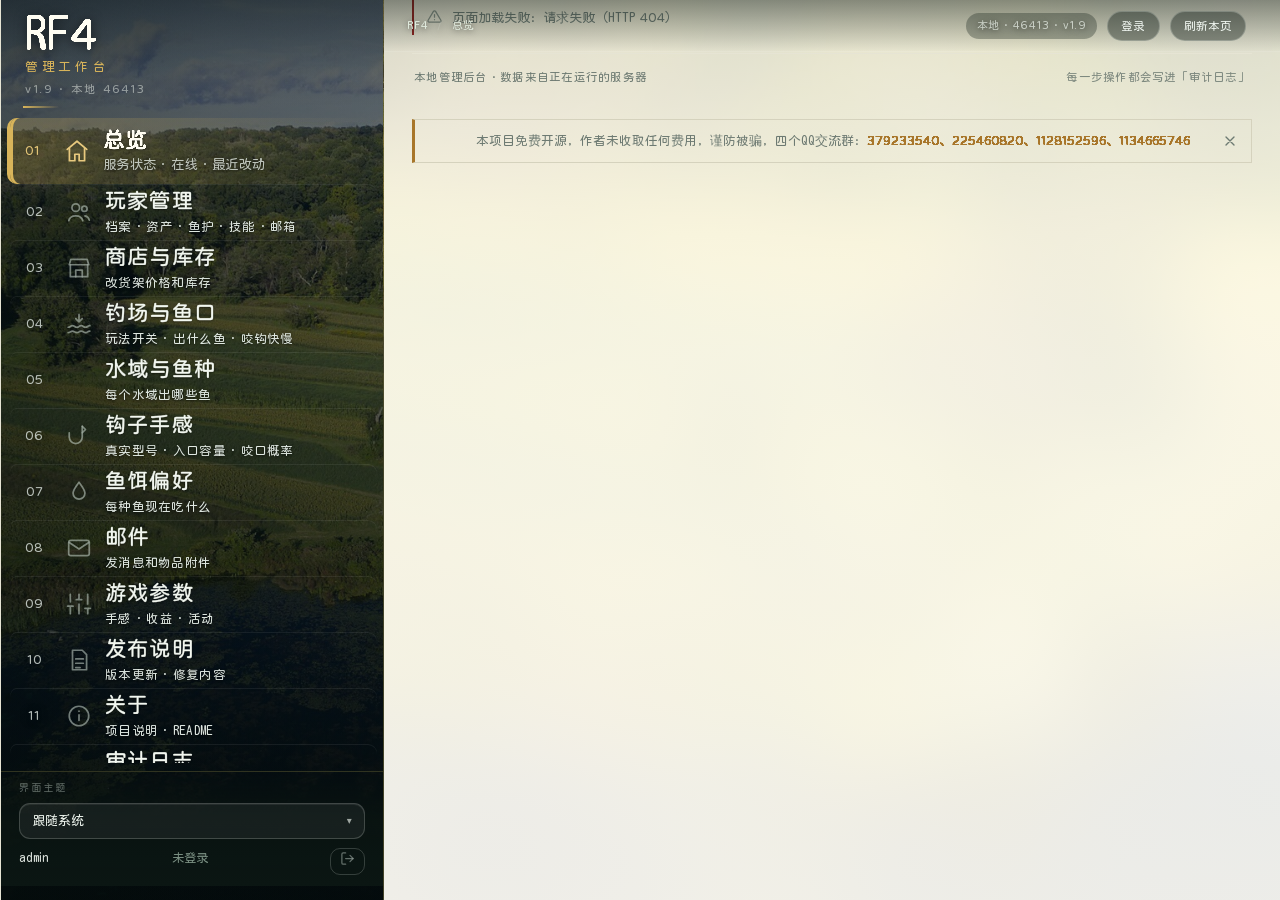
==== commit 3ce7565e: "重构管理后台界面，统一纸白外观 原因：管理后台原有深色设计系统与已定稿的纸白外观不一致，页面密度低、 右栏信息块缺失，维护者与玩家都难以辨认。  改动： - 新增 theme-aerial.css，整" ====
--- a/internal/admin/web/index.html
+++ b/internal/admin/web/index.html
@@ -4,7 +4,10 @@
 <meta charset="utf-8">
 <meta name="viewport" content="width=device-width, initial-scale=1">
 <title>RF4 管理后台</title>
+<link rel="preload" href="app/fonts/kirakara-min.woff2" as="font" type="font/woff2" crossorigin>
+<link rel="preload" href="app/bg-hero.jpg" as="image">
 <link rel="stylesheet" href="app/app.css">
+<link rel="stylesheet" href="app/theme-aerial.css">
 </head>
 <body>
 <div id="app"></div>
--- a/internal/admin/web/app/theme-aerial.css
+++ b/internal/admin/web/app/theme-aerial.css
@@ -0,0 +1,4045 @@
+/* RF4 管理工作台 —— 视觉层：AERIAL 航拍皮肤（从演示页 RF4-管理工作台.html v177 原样搬运）
+   本文件覆盖 app.css 的旧深色设计系统，值不做手调；字体改为本地子集 woff2。
+   修改规则：新增只能写在文件末尾的「桥接层」，不要改被搬进来的数值。 */
+@font-face{font-family:'KirakaraMaru';font-style:normal;font-weight:400;font-display:swap;src:url(fonts/kirakara-min.woff2) format('woff2')}
+@font-face{font-family:'KirakaraMaru';font-style:normal;font-weight:700;font-display:swap;src:url(fonts/kirakara-bold-min.woff2) format('woff2')}
+:root{--display:'KirakaraMaru',system-ui,'Microsoft YaHei',sans-serif}
+:root{color-scheme:light dark;
+--paper:light-dark(#c9cfc9,#15191a);--rail:light-dark(#23282b,#1b2022);--raise:light-dark(#f2f4f0,#2a3033);--sunk:light-dark(#dde2dc,#101416);
+--ink:light-dark(#18211f,#e3e7e8);--muted:light-dark(#596365,#8b9396);
+--line:light-dark(#a6aca8,#3d4346);--line-soft:light-dark(#c2c8c4,#2b3134);
+--accent:light-dark(#c9500f,#e2701f);--accent-ink:light-dark(#fff8f3,#1b0c04);
+--bad:light-dark(#a4342a,#e08a76);--warn:light-dark(#7a5b12,#d8b163);
+--g1:light-dark(#6d7c76,#78837d);--g2:light-dark(#2c7f74,#4fa596);--g3:light-dark(#b07f2a,#c79a49);--g4:light-dark(#7c5a96,#a487bd);
+/* 铝制材质令牌：亮面靠顶部高光与 2px 下沿台阶，不用模糊投影堆体积 */
+--mt-hi:light-dark(rgba(255,255,255,.92),rgba(255,255,255,.15));
+--mt-hi2:light-dark(rgba(255,255,255,.60),rgba(255,255,255,.07));
+--mt-lo:light-dark(rgba(28,38,36,.14),rgba(0,0,0,.55));
+--mt-lo2:light-dark(rgba(28,38,36,.26),rgba(0,0,0,.75));
+--mt-edge:light-dark(#a6aca8,#3d4346);
+--mt-plate-a:light-dark(#f5f7f3,#343a3d);--mt-plate-b:light-dark(#e3e7e2,#262c2f);
+--mt-well-a:light-dark(#dde1dc,#111517);--mt-well-b:light-dark(#ebeee9,#1c2225);
+--mt-step:light-dark(#b3b8b4,#0b0e0f);
+--weave:light-dark(rgba(40,50,48,.055),rgba(255,255,255,.035));
+--brass-a:#f2a06a;--brass-b:#e2701f;--brass-c:#b34c10;--brass-d:#cf5c17;--brass-edge:#7b2f07;
+font:16px/1.58 system-ui,'Microsoft YaHei',sans-serif;background:var(--paper);color:var(--ink);-webkit-text-size-adjust:100%}
+:root[data-theme=light]{color-scheme:light}:root[data-theme=dark]{color-scheme:dark}
+*{box-sizing:border-box}
+body{margin:0;display:grid;grid-template-columns:clamp(292px,23vw,344px) minmax(0,1fr);min-height:100vh;align-items:start}
+a{color:var(--accent)}
+.rail{background:var(--rail);border-right:1px solid var(--line);padding:16px 0 12px;display:flex;flex-direction:column;gap:8px;position:sticky;top:0;height:100vh;overflow:auto}
+.brand{padding:0 22px 12px;display:flex;align-items:baseline;gap:10px;border-bottom:1px solid var(--line)}
+.brand b{font:400 32px/1 var(--display)}
+.brand span{color:var(--muted);font-size:12px;letter-spacing:.15em;text-transform:uppercase}
+.rail nav{display:flex;flex-direction:column}
+.rail nav a{display:flex;align-items:center;justify-content:center;gap:12px;padding:8px 18px;text-decoration:none;color:var(--ink);border-left:2px solid transparent;border-bottom:1px solid var(--line-soft)}
+.rail nav a:hover{background:var(--paper)}
+.rail nav a[aria-current=page]{border-left-color:var(--accent);background:var(--paper)}
+.rail .no{font:500 12px/1.5 ui-monospace,'Cascadia Mono',monospace;color:var(--muted);letter-spacing:.04em;flex:none}
+.rail .ico{width:24px;height:24px;flex:none;stroke:currentColor;fill:none;stroke-width:1.4;opacity:.82}
+.rail nav a[aria-current=page] .ico{opacity:1;color:var(--accent)}
+.rail .txt{flex:0 0 auto;width:178px}
+.rail .txt b{display:block;font-family:var(--display);font-size:19.6px;line-height:1.3;font-weight:400;letter-spacing:.01em}
+.rail .txt small{display:block;color:var(--muted);font-size:12.8px;line-height:1.45;margin-top:3px}
+.rail-foot{margin-top:auto;padding:12px 22px 0;border-top:1px solid var(--line);display:flex;flex-direction:column;gap:7px;position:sticky;bottom:0;background:var(--rail)}
+.rail-foot label{font-size:11px;letter-spacing:.12em;color:var(--muted);text-transform:uppercase}
+.rail-foot .who{display:flex;justify-content:space-between;gap:8px;font-size:12.3px;color:var(--muted)}
+main{padding:20px clamp(18px,2.4vw,40px) 44px;min-width:0}
+.top{display:flex;align-items:center;justify-content:space-between;gap:16px;flex-wrap:wrap;padding-bottom:12px;border-bottom:1px solid var(--line);font-size:12.8px;color:var(--muted)}
+.crumb{display:flex;align-items:center;gap:9px}
+.crumb b{color:var(--ink);font-weight:600}
+.crumb i{font-style:normal;opacity:.45}
+.tools{display:flex;align-items:center;gap:10px}
+select,input,button,textarea{font:inherit;color:inherit}
+select,input:not([type=range]):not([type=checkbox]),textarea{border:1px solid var(--line);background:var(--raise);padding:6px 9px;border-radius:2px}
+button{border:1px solid var(--line);background:var(--raise);padding:6px 12px;border-radius:2px;cursor:pointer;font-family:var(--display);font-size:14.4px;letter-spacing:.01em}
+button:hover:not(:disabled){border-color:var(--accent)}
+button.primary{background:var(--accent);border-color:var(--accent);color:var(--accent-ink);font-weight:650}
+button.ghost{background:transparent;border-color:transparent;color:var(--muted);padding:3px 7px}
+button:disabled{opacity:.42;cursor:default}
+h1{font:400 clamp(27px,2.7vw,37px)/1.2 var(--display);margin:20px 0 5px;letter-spacing:.01em}
+.lede{margin:0 0 16px;color:var(--muted);font-size:14.2px;max-width:76ch}
+.tabs{display:flex;flex-wrap:wrap;gap:10px;margin:0 0 26px}
+.tabs a{padding:11px 22px;text-decoration:none;color:var(--muted);font-family:var(--display);font-size:18.5px;font-weight:400;letter-spacing:.015em;border:1px solid var(--line);background:var(--raise);border-radius:2px;white-space:nowrap}
+.tabs a:hover{color:var(--ink);border-color:var(--accent)}
+.tabs a[aria-current=page]{color:var(--accent-ink);background:var(--accent);border-color:var(--accent);font-weight:700}
+.work{display:grid;grid-template-columns:minmax(0,1fr) clamp(448px,46%,640px);gap:clamp(10px,1vw,16px);align-items:start}
+.work.solo{grid-template-columns:minmax(0,1fr)}
+aside{border-left:1px solid var(--line);padding-left:20px;min-width:0}
+.scrollx{overflow-x:auto;overflow-y:hidden;padding-bottom:2px}
+.unit{display:inline-flex;align-items:baseline;gap:4px}
+.unit i{font-style:normal;font-size:11.6px;color:var(--muted)}
+.unit input{width:92px}
+td input::placeholder{color:var(--muted);opacity:.6}
+.scrollx table{min-width:660px}
+aside>.ib+.ib{margin-top:24px;padding-top:16px;border-top:1px solid var(--line)}
+.ib>h2{margin-bottom:2px}
+.ib .sub{color:var(--muted);font-size:12.4px;line-height:1.55;margin:0 0 8px}
+h2{font:600 17px/1.35 system-ui,'Microsoft YaHei',sans-serif;margin:0 0 4px}
+h2.serif{font:400 23px/1.34 var(--display);margin-bottom:6px}
+h3{font-size:11.5px;letter-spacing:.13em;text-transform:uppercase;color:var(--muted);margin:22px 0 6px;font-weight:600}
+p{margin:0 0 10px}
+.muted{color:var(--muted)}
+.hint{color:var(--muted);font-size:12.7px;line-height:1.55;margin:8px 0 0}
+.bullets{margin:4px 0 2px;padding-left:20px}
+.bullets li{padding:5px 0;font-size:13.6px;line-height:1.62;border-bottom:1px solid var(--line-soft)}
+.bullets li::marker{color:var(--muted);font-variant-numeric:tabular-nums}
+dl{margin:0}
+dl div{display:flex;justify-content:space-between;gap:14px;padding:8px 0;border-bottom:1px solid var(--line-soft)}
+dt{color:var(--muted);font-size:13.2px;min-width:0}
+dd{margin:0;font-variant-numeric:tabular-nums;font-size:13.2px;text-align:right}
+.entry{display:grid;grid-template-columns:34px minmax(0,1fr) 14px;align-items:baseline;gap:13px;padding:14px 0;border-top:1px solid var(--line);text-decoration:none;color:var(--ink)}
+.entry:hover{color:var(--accent)}
+.entry .no{font:500 12px/1.7 ui-monospace,monospace;color:var(--muted)}
+.entry b{display:block;font-size:16.6px;font-weight:620}
+.entry small{display:block;color:var(--muted);font-size:12.6px;margin-top:2px}
+.entry .arw{color:var(--muted)}
+.big{font:600 40px/1 'Times New Roman',Georgia,serif;font-variant-numeric:tabular-nums;display:flex;align-items:baseline;gap:11px;margin:6px 0 14px}
+.big em{font-style:normal;font:400 13px/1 system-ui,sans-serif;color:var(--muted)}
+.brief{display:flex;flex-wrap:nowrap;border-top:1px solid var(--line);border-bottom:1px solid var(--line);margin:0 0 20px}
+.brief>div{flex:1 1 0;padding:12px 13px 13px;border-right:1px solid var(--line-soft);min-width:0;overflow:hidden}
+.brief>div:last-child{border-right:0}
+.brief b{display:block;font-family:var(--display);font-weight:400;font-size:clamp(19px,1.45vw,25px);line-height:1.1;font-variant-numeric:tabular-nums;white-space:nowrap}
+.brief small{display:block;color:var(--muted);font-size:11.4px;letter-spacing:.05em;margin-top:4px}
+.brief em{font-style:normal;color:var(--muted);font-size:12.6px}
+.logs{font-family:ui-monospace,'Cascadia Mono',monospace;font-size:12.2px;line-height:1.72;max-height:232px;overflow:auto;border:1px solid var(--line-soft);background:var(--sunk);padding:9px 12px;color:var(--muted);margin-top:4px}
+.logs div{white-space:nowrap;overflow:hidden;text-overflow:ellipsis}
+.logs b{color:var(--ink);font-weight:600}
+.logs .ok{color:var(--accent)}
+.logs .warn{color:var(--warn)}
+.comp{display:flex;align-items:baseline;justify-content:space-between;gap:12px;padding:9px 0;border-bottom:1px solid var(--line-soft);font-size:13.2px}
+.comp .st{font-size:11.5px;letter-spacing:.06em;color:var(--accent);white-space:nowrap}
+.comp .st.idle{color:var(--muted)}
+[hidden]{display:none!important}
+.pill{white-space:nowrap}
+td .btn+.btn,td button+button{margin-left:6px}
+.ib .pills button.pill{text-align:left;background:var(--raise);border:1px solid var(--line);cursor:pointer;
+  font-size:16.6px;font-weight:650;padding:13px 16px;border-radius:2px;line-height:1.35;white-space:normal;
+  transition:border-color .12s,color .12s,background .12s}
+.ib .pills button.pill:hover{border-color:var(--accent);color:var(--accent);background:var(--sunk)}
+.ib .pills button.pill b{font-weight:700;font-variant-numeric:tabular-nums;color:var(--accent);margin-right:8px}
+.macro{display:flex;gap:10px;flex-wrap:wrap;margin:0 0 6px}
+.macro a,.macro button{padding:13px 22px;font-family:var(--display);font-size:17.4px;font-weight:400;text-decoration:none;
+  border:1px solid var(--line-strong,rgba(0,0,0,.22));background:var(--raise);color:var(--ink)}
+.macro a:hover,.macro button:hover{border-color:var(--accent);color:var(--accent)}
+.macro a.ok{background:var(--accent);border-color:var(--accent);color:var(--accent-ink);font-weight:400}
+.macro a.ok:hover{color:var(--accent-ink);opacity:.9}
+.macro button.on{background:var(--accent);border-color:var(--accent);color:var(--accent-ink);font-weight:700}
+.entry-grid{display:grid;grid-template-columns:repeat(auto-fit,minmax(238px,1fr));gap:0 26px}
+/* 鱼饵偏好：一条鱼一张卡，鱼名要一眼看到 */
+.fishlist{border:1px solid var(--line);background:var(--raise)}
+.fishcard{padding:0 16px;border-bottom:1px solid var(--line-soft)}
+.fishcard:last-child{border-bottom:0}
+.fishcard-head{padding:15px 0}
+.fishcard.open{background:var(--sunk)}
+.fishcard-head{display:flex;align-items:center;gap:16px;border-bottom:0}
+.fishcard-head .fi{display:flex;align-items:baseline;gap:9px;flex-wrap:nowrap;flex:none}
+.fishcard-head .now{font-size:15.4px;line-height:1.45;color:var(--ink);min-width:0}
+.fishcard-head .now em{font-style:normal;color:var(--muted);font-size:13px;margin-right:7px}
+@media(max-width:820px){
+  .fishcard-head{flex-wrap:wrap;row-gap:6px}
+  .fishcard-head .now{flex:1 1 100%;order:3}
+  .fishcard-head .edit{order:2}
+}
+.fishcard-head .now em{font-style:normal;color:var(--muted);font-size:13px;margin-right:6px}
+.fishcard-head .edit{margin-left:auto;flex:none;font-size:13.4px;padding:5px 13px}
+.fishcard.open .fishcard-head{border-bottom:1px solid var(--line-soft)}
+.fishcard .basis{margin:11px 0 0;font-size:13.2px;line-height:1.65;color:var(--muted)}
+.fishcard .basis b{color:var(--ink);font-weight:600}
+.fishcard .basis i{font-style:normal;opacity:.5;margin:0 6px}
+.fishcard-head .fname{font:500 19px/1.3 var(--display)}
+.fishcard-head .fkey{font:500 12.6px/1 ui-monospace,'Cascadia Mono',monospace;color:var(--muted)}
+.evidence{display:grid;grid-template-columns:repeat(3,minmax(0,1fr));gap:10px;margin:12px 0 0}
+@media(max-width:1360px){.evidence{grid-template-columns:repeat(auto-fit,minmax(160px,1fr))}}
+.evidence>div{padding:10px 12px;border:1px solid var(--line-soft);background:var(--paper);min-width:0}
+.evidence .ek{display:block;font-size:12.2px;font-weight:600;letter-spacing:.03em;color:var(--muted);margin-bottom:4px}
+.evidence .ev{font-size:14.6px;line-height:1.5}
+.evidence .src{display:block;margin-top:5px;font:500 10.8px/1.35 ui-monospace,'Cascadia Mono',monospace;color:var(--muted);opacity:.82;word-break:break-all}
+.decide{display:flex;align-items:center;gap:10px;flex-wrap:wrap;margin:13px 0 0;padding-top:12px;border-top:1px solid var(--line-soft)}
+.decide .ask{font-size:15px;font-weight:600}
+.ctlrow{display:flex;gap:6px;flex-wrap:wrap;align-items:center}
+.ctlrow button{padding:8px 15px;font-size:14.6px;font-weight:600}
+.ctlrow button.ghost{font-weight:500;border:1px dashed var(--line);color:var(--ink);padding:9px 16px;font-size:14.4px}
+.ctlrow button.ghost:hover{border-color:var(--accent);color:var(--accent);border-style:solid}
+.ctlrow button.on{background:var(--accent);border-color:var(--accent);color:var(--accent-ink);font-weight:650}
+.ctlrow button.on.bad{background:var(--bad);border-color:var(--bad);color:var(--light-on-bad,#fff)}
+.row{display:flex;align-items:center;justify-content:space-between;gap:14px;padding:11px 0;border-bottom:1px solid var(--line-soft)}
+.rows{display:grid;grid-template-columns:repeat(auto-fit,minmax(290px,1fr));gap:0 26px}
+.rows .row{gap:10px}
+.rows .row .ctrl input{width:132px}
+.row .lab b{display:block;font-size:14.8px;font-weight:600}
+.row .lab small{display:block;color:var(--muted);font-size:12.3px;margin-top:2px;max-width:56ch;line-height:1.5}
+.row .ctrl{display:flex;align-items:center;gap:8px;flex:none}
+.row.wide .ctrl{flex:1;min-width:0}
+.row.wide .ctrl input{width:100%}
+.row input[type=number]{width:112px;text-align:right;font-variant-numeric:tabular-nums}
+.sw{display:inline-flex;align-items:center}
+.sw input{width:17px;height:17px;accent-color:var(--accent)}
+.slider{display:grid;grid-template-columns:92px minmax(70px,1fr) 74px;align-items:center;gap:14px;padding:13px 0;border-bottom:1px solid var(--line-soft)}
+.slider .name{font-size:14.2px;font-weight:600}
+.slider input[type=range]{width:100%;accent-color:var(--accent)}
+.slider output{font:500 13.8px/1 ui-monospace,monospace;text-align:right;font-variant-numeric:tabular-nums}
+.bar{display:flex;height:9px;margin:12px 0 6px;border:1px solid var(--line-soft);overflow:hidden}
+.bar i{display:block;height:100%}
+.legend{display:flex;flex-wrap:wrap;gap:4px 16px;font-size:12.4px;color:var(--muted)}
+.legend span{display:inline-flex;align-items:center;gap:6px}
+.legend s{display:inline-block;width:9px;height:9px;text-decoration:none}
+.tbl{overflow:auto;margin-top:6px}
+table{width:100%;border-collapse:collapse;font-size:13.4px}
+th{text-align:left;font-family:var(--display);font-weight:400;font-size:12.4px;letter-spacing:.06em;color:var(--muted);padding:0 8px 7px;border-bottom:1px solid var(--line);white-space:nowrap}
+td{padding:9px 8px;border-bottom:1px solid var(--line-soft);vertical-align:middle}
+th.num,td.num{text-align:right}
+td input[type=number]{width:86px;text-align:right;padding:4px 6px;font-variant-numeric:tabular-nums}
+td input[type=text]{width:100%;min-width:90px;padding:4px 6px}
+.mono{font-family:ui-monospace,'Cascadia Mono',monospace;font-size:11.8px;color:var(--muted)}
+.actions{display:flex;gap:9px;justify-content:flex-end;flex-wrap:wrap;padding:16px 0 0;margin-top:14px;border-top:1px solid var(--line)}
+.note{border-left:2px solid var(--accent);padding:7px 0 7px 13px;color:var(--muted);font-size:13.2px;margin:14px 0 0;line-height:1.6}
+.note b{color:var(--ink)}
+.invalid{border-color:var(--bad)!important;color:var(--bad)}
+.alert{border-left:2px solid var(--bad);padding:7px 0 7px 13px;color:var(--bad);font-size:13.2px;margin:12px 0 0;line-height:1.6}
+#feedback{min-height:20px;font-size:13.2px;color:var(--accent);padding-top:12px}
+dialog{border:1px solid var(--line);background:var(--paper);color:var(--ink);width:min(560px,94vw);padding:22px 24px;border-radius:2px}
+dialog::backdrop{background:light-dark(#2b2b2b55,#000000aa)}
+dialog h2{font:400 21px/1.32 var(--display);margin:0 0 6px}
+dialog ul{margin:12px 0;padding-left:18px;font-size:13.8px;line-height:1.62;max-height:44vh;overflow:auto}
+dialog li{padding:3px 0}
+dialog footer{display:flex;justify-content:flex-end;gap:10px;margin-top:16px}
+.search{display:flex;gap:9px;flex-wrap:wrap;margin:0 0 12px;align-items:center}
+.search input[type=search]{flex:1;min-width:180px}
+.search .grow{flex:1;min-width:160px}
+.search.row{flex-wrap:nowrap}
+.search.row input[type=search]{flex:1 1 auto}
+.search.row input[placeholder='水域（可选）']{flex:0 0 124px;width:124px}
+.search.row select{flex:0 0 136px;width:136px}
+@media(max-width:820px){.search.row{flex-wrap:wrap}
+  .search.row input[placeholder='水域（可选）'],.search.row select{flex:1 1 140px;width:auto}}
+.stack{display:flex;flex-direction:column;gap:9px}
+.stack input,.stack textarea{width:100%}
+textarea{min-height:70px;resize:vertical}
+.pills{display:flex;gap:6px;flex-wrap:wrap}
+.pill{display:inline-block;border:1px solid var(--line);padding:2px 8px;font-size:11.8px;color:var(--muted);border-radius:2px}
+.pill.ok{color:var(--accent);border-color:var(--accent)}
+.pill.warn{color:var(--warn);border-color:var(--warn)}
+.pill.bad{color:var(--bad);border-color:var(--bad)}
+.group{margin-top:18px}
+.group:first-of-type{margin-top:2px}
+.pblock{margin:0 0 26px;padding:16px 18px 12px;border:1px solid var(--line);background:var(--raise)}
+.pblock-head{display:flex;align-items:baseline;gap:12px;padding:0 0 12px;border-bottom:1px solid var(--line);margin-bottom:14px}
+.pblock-head .pno{font:700 14px/1 ui-monospace,monospace;color:var(--accent);letter-spacing:.06em;flex:none}
+.pblock-head .ptitle{flex:1;min-width:0;display:flex;align-items:baseline;gap:10px;flex-wrap:wrap}
+.pblock-head .ptitle b{font:400 23px/1.3 var(--display);letter-spacing:.01em}
+.pblock-head .ptitle small{color:var(--muted);font-size:13.4px;font-weight:400}
+.pblock-head .pill{flex:none;font-size:12.4px}
+/* 块内每个参数各自成块，彼此分开 */
+.pblock .two{grid-template-columns:repeat(auto-fit,minmax(330px,1fr));gap:10px 12px}
+.pblock .two .row{display:flex;align-items:center;justify-content:space-between;gap:18px;
+  padding:12px 15px;border:1px solid var(--line-soft);border-radius:2px;background:var(--paper)}
+.pblock .two .row .lab b{font-size:17.4px;font-weight:700;letter-spacing:.005em}
+.pblock .two .row .lab small{font-size:13px;line-height:1.55;max-width:52ch}
+.pblock .two .row input[type=number]{width:104px}
+.group-head{display:flex;align-items:baseline;gap:10px;border-bottom:1px solid var(--line);padding-bottom:6px;margin-bottom:2px}
+.group-head b{font-size:15.2px;font-weight:650}
+.group-head small{color:var(--muted);font-size:12.2px}
+.two{display:grid;grid-template-columns:repeat(auto-fit,minmax(230px,1fr));gap:0 22px}
+.two.gapped{gap:10px 12px}
+.kv{font-variant-numeric:tabular-nums}
+.seg{display:flex;gap:8px;flex-wrap:wrap}
+.seg button.on{background:var(--accent);border-color:var(--accent);color:var(--accent-ink);font-weight:650}
+/* 更新提示条 */
+.upd{display:flex;align-items:center;gap:12px;flex-wrap:wrap;border:1px solid var(--line);border-left:2px solid var(--accent);
+  background:var(--raise);padding:9px 13px;margin:0 0 14px;font-size:13.2px}
+.upd b{font-size:13.6px}
+.upd .ver{font:600 12.4px/1 ui-monospace,monospace;color:var(--accent)}
+.upd .sp{flex:1 1 40px}
+.upd button{font-size:12.6px;padding:4px 10px}
+/* 分类小图标 */
+.rail .cat{display:inline-flex;align-items:center;justify-content:center;width:26px;height:26px;flex:none;
+  color:var(--muted)}
+.rail .cat svg{width:21px;height:21px;fill:none;stroke:currentColor;stroke-width:1.5;
+  stroke-linecap:round;stroke-linejoin:round}
+.rail a[aria-current=page] .cat{color:var(--accent)}
+/* 物品图标：演示用等宽首字方块，真服是 /icons/items/<id>.webp */
+.ic{display:inline-flex;align-items:center;justify-content:center;width:22px;height:22px;flex:none;
+  border:1px solid var(--line-soft);background:var(--sunk);font:600 11.5px/1 ui-monospace,monospace;
+  color:var(--muted);margin-right:7px;vertical-align:-5px;text-transform:uppercase}
+.ic.fish{border-radius:50%}
+.cat{display:inline-flex;align-items:center;justify-content:center;width:19px;height:19px;flex:none;
+  border:1px solid var(--line-soft);background:var(--sunk);margin-right:8px;vertical-align:-3px}
+.cat svg{width:12px;height:12px;stroke:currentColor;fill:none;stroke-width:1.5;opacity:.85}
+/* 鱼群区域编辑器 */
+.zmap{display:grid;grid-template-columns:minmax(0,1fr);gap:12px}
+.zstage{position:relative;height:clamp(300px,42vh,460px);border:1px solid var(--line);background:var(--sunk);overflow:hidden;touch-action:none}
+.zstage canvas{position:absolute;inset:0;width:100%;height:100%;cursor:crosshair}
+.ztools{display:flex;gap:6px;flex-wrap:wrap;align-items:center}
+.ztools button{font-size:12.8px;padding:5px 11px}
+.ztools button.on{background:var(--accent);border-color:var(--accent);color:var(--accent-ink);font-weight:650}
+.zread{font-size:12.4px;color:var(--muted);font-variant-numeric:tabular-nums}
+.zread .bad{color:var(--bad)}
+.zlist{display:grid;gap:8px;margin-top:10px}
+.zrow{border:1px solid var(--line-soft);background:var(--raise);padding:10px 12px}
+.zrow.on{border-color:var(--accent)}
+.zrow-head{display:flex;align-items:baseline;gap:10px;flex-wrap:wrap}
+.zrow-head b{font-size:14.6px}
+.zrow-head .mono{font-size:11.4px}
+.zrow .meta{color:var(--muted);font-size:12.4px;margin-top:4px;line-height:1.55}
+.zfish{display:flex;flex-wrap:wrap;gap:6px;margin-top:8px}
+.zfish label{display:inline-flex;align-items:center;gap:5px;font-size:12.6px;border:1px solid var(--line-soft);
+  background:var(--paper);padding:4px 9px;cursor:pointer}
+.zfish input{accent-color:var(--accent);width:14px;height:14px}
+.chips{display:flex;flex-wrap:wrap;gap:6px;align-items:center;min-height:32px}
+.chip{display:inline-flex;align-items:center;gap:6px;border:1px solid var(--line);background:var(--raise);
+  padding:4px 9px;font-size:13px}
+.chip button{border:0;background:none;padding:0 0 0 2px;color:var(--muted);font-size:14px;line-height:1;cursor:pointer}
+.chip button:hover{color:var(--bad)}
+.chip.add{border-style:dashed;color:var(--accent);cursor:pointer}
+.chip.wild{border-color:var(--accent);color:var(--accent)}
+.bucket{border:1px solid var(--line-soft);background:var(--paper);padding:10px 12px;margin:0 0 10px}
+.bucket h4{margin:0 0 3px;font-size:13.4px;font-weight:650}
+.bucket p.hint{margin:0 0 8px}
+.grp{border:1px solid var(--line-soft);background:var(--paper);padding:10px 12px;margin:0 0 10px}
+.grp-head{display:flex;align-items:center;gap:10px;flex-wrap:wrap;margin-bottom:8px}
+.grp-head b{font-size:13.4px}
+.grp-head .sp{flex:1}
+.baitedit{display:grid;gap:12px;margin-top:12px;padding-top:12px;border-top:1px solid var(--line)}
+.baitedit .foot{display:flex;gap:9px;flex-wrap:wrap;align-items:center}
+.fishrow-exp{background:var(--sunk);border-top:1px solid var(--line)}
+.fishrow-exp td{padding:10px 8px 14px}
+.sub{display:block;color:var(--muted);font-size:12.2px;margin-top:2px}
+@media(max-width:1259px){.work{grid-template-columns:minmax(0,1fr)}aside{border-left:0;border-top:1px solid var(--line);padding:16px 0 0}}
+@media(max-width:880px){
+ body{grid-template-columns:1fr}
+ .rail{position:static;height:auto;flex-direction:row;align-items:center;overflow-x:auto;padding:9px 11px;gap:10px;border-right:0;border-bottom:1px solid var(--line)}
+ .brand{border:0;padding:0 6px 0 0;flex:none}
+ .brand b{font-size:19px}.brand span{display:none}
+ .rail nav{flex-direction:row;gap:2px}
+ .rail nav a{display:block;min-width:150px;padding:9px 11px;border-left:0;border-top:0;border-bottom:2px solid transparent}
+ .rail nav a[aria-current=page]{border-bottom-color:var(--accent)}
+ .rail .no,.rail .ico{display:none}
+ .rail .txt{width:auto}
+ .rail .txt b{font-size:15.6px}
+ .rail .txt small{font-size:11px;white-space:nowrap;overflow:hidden;text-overflow:ellipsis}
+ .rail-foot{margin-top:0;padding:0 0 0 10px;border-top:0;border-left:1px solid var(--line);flex-direction:row;align-items:center;gap:8px;flex:none}
+ .rail-foot label{display:none}
+ .rail-foot select{width:auto;font-size:12.5px;padding:5px 7px}
+ .rail-foot .who{display:none}
+ main{padding:14px 14px 32px}
+ h1{font-size:24px;margin:14px 0 4px}
+ .tabs{overflow-x:auto;flex-wrap:nowrap;margin-bottom:18px;gap:8px}
+ .tabs a{font-size:15.4px;padding:9px 15px}
+ .slider{grid-template-columns:70px minmax(50px,1fr) 60px;gap:9px}
+ .row{flex-wrap:wrap}
+ .row .ctrl{width:100%;justify-content:flex-end}
+ .entry b{font-size:15.6px}
+ .big{font-size:32px}
+ .work{gap:16px}
+ .two{grid-template-columns:1fr}
+}
+
+/* 耀圆体三级字重：一级 700，二级 400 + 细描边，三级 400 */
+.brand b,h1,.brief b,dialog h2{font-weight:700}
+.rail .txt b,h2.serif,.pblock-head .ptitle b,.fishcard-head .fname{font-weight:400;-webkit-text-stroke:.32px currentColor}
+.tabs a,button,th,.macro a,.macro button{font-weight:400;-webkit-text-stroke:0}
+.tabs a[aria-current=page]{font-weight:400;-webkit-text-stroke:.18px currentColor}
+
+/* ================= 航拍 AERIAL 皮肤 ================= */
+:root{
+  --paper:light-dark(#fbfaf3,#141816);
+  --rail:light-dark(#101d19,#0b1311);
+  --raise:light-dark(#fffef8,#1b2420);
+  --sunk:light-dark(#f2f0e2,#101614);
+  --ink:light-dark(#0f1a16,#e9efe6);
+  --muted:light-dark(#6d7a72,#93a196);
+  --line:light-dark(#d5d2bd,#2c3b34);
+  --line-soft:light-dark(#e6e4d4,#22302a);
+  --accent:light-dark(#a8762a,#d8b45a);
+  --accent-ink:light-dark(#fffdf2,#101d19);
+  --bad:light-dark(#8f2622,#e0867a);
+  --warn:light-dark(#8a5a1c,#d9a45a);
+}
+body{background:var(--paper);color:var(--ink)}
+main{padding-left:clamp(18px,2.4vw,40px);padding-right:clamp(18px,2.4vw,40px)}
+.top{padding:16px 0 10px;border-bottom:1px solid var(--line-soft);color:var(--muted)}
+.top .tools{color:var(--muted)}
+
+/* 左栏：墨绿书脊 + 金线 */
+@media(min-width:881px){body{grid-template-columns:clamp(264px,20vw,296px) minmax(0,1fr)}}
+.rail{background:#101d19;border-right:1px solid rgba(201,164,90,.30);padding:18px 0 14px;gap:10px}
+.brand{padding:0 24px 16px;border-bottom:1px solid rgba(255,255,255,.10)}
+.brand b{color:#fffdf2;font:700 27px/1 var(--display)}
+.brand span{color:#9daf9f;letter-spacing:.2em}
+.rail nav a{justify-content:flex-start;gap:10px;padding:9px 24px;color:#c3d1c8;border-left:2px solid transparent;
+  border-radius:0;background:none}
+.rail nav a:hover{background:rgba(255,255,255,.05);color:#fffdf2}
+.rail nav a[aria-current=page]{background:rgba(255,255,255,.07);color:#fffdf2;border-left-color:#c9a45a;font-weight:600}
+.rail .no{color:#69806f;font-weight:400}
+.rail nav a[aria-current=page] .no{color:#d8b45a}
+.rail .txt b{color:inherit}
+.rail .txt small{color:#8ba095}
+.rail nav a[aria-current=page] .txt small{color:#c9d6c9}
+.rail .cat{color:#8ba095}
+.rail nav a[aria-current=page] .cat{color:#d8b45a}
+.rail-foot{border-top:1px solid rgba(255,255,255,.10);color:#8ba095;padding:12px 24px 0}
+.rail-foot select{background:#15241f;color:#e2ebe2;border:1px solid #2c443c;border-radius:2px}
+.rail-foot .who span{color:#7c9184}
+.rail-foot .who span:first-child{color:#c9d6c9}
+
+/* 页头：标题 + 要点 / 图版 */
+.pagehead{display:grid;grid-template-columns:minmax(0,1fr) clamp(268px,24vw,368px);
+  gap:clamp(20px,2.4vw,36px);align-items:start;margin:18px 0 0}
+h1{font:700 clamp(30px,3vw,44px)/1.03 var(--display);color:var(--ink);margin:0;letter-spacing:.01em}
+.lede{margin:12px 0 0;font-size:13.4px;color:var(--muted);max-width:52em;line-height:1.68}
+.facts{display:grid;grid-template-columns:repeat(auto-fit,max-content);gap:0 30px;margin:16px 0 0}
+.facts div{border-left:1px solid var(--line);padding-left:12px}
+.facts div:first-child{border-left:0;padding-left:0}
+.facts dt{font-size:10.6px;letter-spacing:.14em;color:var(--muted)}
+.facts dd{margin:3px 0 0;font-size:13px;font-weight:600;color:var(--ink);font-variant-numeric:tabular-nums}
+.fig{margin:0}
+.fig .img{height:clamp(148px,13.6vw,212px);border:1px solid var(--line);
+  background:url('bg-biwa.jpg') 46% 44%/cover;filter:grayscale(.22) contrast(1.1) saturate(.9)}
+.fig figcaption{display:flex;justify-content:space-between;gap:10px;margin-top:6px;padding-top:7px;
+  border-top:1px solid var(--line);font-size:11.2px;color:var(--muted)}
+.fig figcaption b{color:var(--ink);font-weight:600}
+html[data-theme=dark] .fig .img{filter:grayscale(.55) contrast(1.06) brightness(.82) saturate(.65)}
+
+/* 二级页签：金签 */
+#tabs{margin:18px 0 0}
+.tabs{display:flex;flex-wrap:wrap;gap:8px;border-bottom:1px solid var(--line);padding:0}
+.tabs a{border-radius:0;background:var(--raise);border:1px solid var(--line);color:var(--muted);
+  font-size:18px;padding:10px 20px}
+.tabs a:hover{color:var(--ink);border-color:var(--ink)}
+.tabs a[aria-current=page]{background:var(--accent);border-color:var(--accent);color:var(--accent-ink);
+  font-weight:700;-webkit-text-stroke:.18px currentColor}
+
+/* 两栏：右栏更宽 */
+.work{gap:clamp(14px,1.4vw,20px)}
+@media(min-width:1260px){.work{grid-template-columns:minmax(0,1fr) clamp(416px,38%,536px)}}
+aside{border-left:1px solid var(--line-soft);padding-left:clamp(16px,1.6vw,24px)}
+
+/* 纸面构件 */
+.panel{border:1px solid var(--line);background:var(--raise);border-radius:0;padding:16px 18px}
+.panel>h2,.panel>.panel-head{border-bottom:1px solid var(--line-soft)}
+.pblock{border:1px solid var(--line);border-top:2px solid var(--ink);background:var(--raise);border-radius:0}
+.pblock-head{border-bottom:1px solid var(--line-soft)}
+.pblock-head .pno{color:#a8762a}
+.brief{border:0;border-top:1px solid var(--line);border-bottom:1px solid var(--line);border-radius:0;margin:16px 0 22px}
+.brief>div{border-right:1px solid var(--line-soft)}
+.brief b{font-family:var(--display)}
+.fishlist{border:1px solid var(--line);background:var(--raise);border-radius:0}
+.fishcard{border-bottom:1px solid var(--line-soft)}
+.fishcard.open{background:var(--sunk)}
+.ib{border-top:1px solid var(--line-soft);padding-top:12px}
+.ib>h2{color:var(--ink)}
+table{border-collapse:collapse}
+th{color:var(--muted);border-bottom:1px solid var(--ink);letter-spacing:.14em}
+td{border-bottom:1px solid var(--line-soft)}
+input,select,textarea{border-radius:0;background:var(--raise);border:1px solid var(--line);color:var(--ink)}
+input:focus,select:focus,textarea:focus{outline:2px solid var(--accent);outline-offset:1px}
+button{border-radius:0;background:var(--ink);color:var(--paper);border:1px solid var(--ink);font-weight:600}
+button.ghost{background:transparent;color:var(--ink);border-color:var(--line)}
+button.primary,button.ok{background:var(--accent);border-color:var(--accent);color:var(--accent-ink)}
+.pill{border-radius:0;border:1px solid var(--line);color:var(--muted);background:transparent}
+.pill.ok{border-color:var(--accent);color:#7a5312;background:rgba(201,164,90,.18)}
+.pill.warn{border-color:var(--warn);color:var(--warn)}
+dialog{border-radius:0;border:1px solid var(--ink);background:var(--paper)}
+dialog::backdrop{background:rgba(10,20,16,.55)}
+
+/* 深色：同一套关系，纸换墨 */
+html[data-theme=dark] .rail{background:#0b1311}
+html[data-theme=dark] .pill.ok{color:#e6c98a;background:rgba(216,180,90,.16)}
+
+
+/* ===== 航拍 D：横幅 + 左栏照片带（覆盖上一版 pagehead 图版） ===== */
+.pagehead,.fig{display:none}
+main{padding:0 clamp(18px,2.4vw,40px) 30px}
+.top{margin:0 0 14px}
+.hero{position:relative;margin:0 calc(-1 * clamp(18px,2.4vw,40px));padding:0;
+  background:url('bg-biwa.jpg') 42% 46%/cover;filter:grayscale(.18) contrast(1.06) saturate(.92) brightness(1.0);
+  min-height:clamp(190px,17vw,252px);display:flex;align-items:flex-end;overflow:hidden}
+.hero::before{content:'';position:absolute;inset:0;
+  background:linear-gradient(90deg,rgba(8,22,19,.90) 0%,rgba(9,24,20,.66) 44%,rgba(9,24,20,.22) 76%,rgba(9,24,20,.06) 100%)}
+.hero-in{position:relative;padding:clamp(22px,2.6vw,34px) clamp(18px,2.4vw,40px) clamp(30px,3vw,44px);width:100%}
+.hero h1{color:#fffdf2;font:700 clamp(30px,3vw,46px)/1.02 var(--display);margin:0;
+  text-shadow:0 2px 30px rgba(0,0,0,.5)}
+.hero .lede{color:#dbe6d9;max-width:46em;margin:10px 0 0;font-size:13.4px;line-height:1.62}
+.hero .facts{margin:16px 0 0;gap:0 30px;grid-template-columns:repeat(4,minmax(0,1fr));align-items:start}
+.facts{grid-template-columns:repeat(4,minmax(0,1fr))!important}
+.facts>div{min-width:0}
+.hero .facts div{border-left:1px solid rgba(255,255,255,.22)}
+.hero .facts div:first-child{border-left:0}
+.hero .facts dt{color:#a9bda9}
+.hero .facts dd{color:#fffdf2}
+.hero-fade{position:absolute;left:0;right:0;bottom:0;height:56px;pointer-events:none;
+  background:linear-gradient(180deg,transparent,var(--paper))}
+#tabs{margin:16px 0 0}
+
+/* 左栏：暗版航拍带 */
+.railband{position:absolute;left:0;right:0;top:0;height:236px;
+  background:url('bg-biwa.jpg') 54% 52%/cover;filter:grayscale(1) contrast(1.12) brightness(.86)}
+.railband::after{content:'';position:absolute;inset:0;
+  background:linear-gradient(180deg,rgba(16,29,25,.30) 0%,rgba(16,29,25,.72) 58%,#101d19 100%)}
+.rail{padding-top:0;gap:8px;position:relative}
+.rail .brand{position:relative;padding:24px 24px 18px;border-bottom:1px solid rgba(255,255,255,.12)}
+.rail nav{position:relative;flex:0 1 auto;overflow:visible}
+.rail nav a{padding:8.5px 24px;border:0;border-left:2px solid transparent;display:flex;gap:10px;
+  align-items:baseline;justify-content:flex-start;background:none;border-radius:0}
+.rail nav a[aria-current=page]{border-left-color:#c9a45a;background:linear-gradient(90deg,rgba(216,180,90,.13),transparent 70%)}
+.rail .cat{background:none;border:0;color:#8ba095}
+.rail .no{color:#687f70}
+.rail nav a[aria-current=page] .cat,.rail nav a[aria-current=page] .no{color:#d8b45a}
+.rail nav a[aria-current=page] .txt b{color:#fffdf2}
+.rail-foot{position:relative;margin-top:auto;padding:12px 24px 2px;border-top:1px solid rgba(255,255,255,.10);color:#8ba095}
+.rail-foot select{background:#15241f;color:#e2ebe2;border:1px solid #2c443c}
+
+
+/* ===== 航拍 D 第三版：照片对比、meta 竖排、右栏再宽、接缝加规 ===== */
+@media(min-width:881px){body{grid-template-columns:clamp(288px,22vw,320px) minmax(0,1fr)}}
+.hero{background:url('bg-biwa.jpg') 52% 62%/cover;
+  filter:grayscale(.10) contrast(1.14) saturate(1.08) brightness(.98);
+  min-height:clamp(196px,17.5vw,262px);border-bottom:2px solid #101d19}
+.hero::before{background:linear-gradient(90deg,rgba(7,21,18,.94) 0%,rgba(8,23,19,.74) 40%,rgba(9,25,21,.30) 70%,rgba(9,25,21,.08) 100%)}
+.hero::after{content:'';position:absolute;left:0;right:0;top:0;height:44%;
+  background:linear-gradient(180deg,rgba(6,18,15,.46),transparent)}
+.hero-fade{height:40px;background:linear-gradient(180deg,transparent,rgba(251,250,243,.92) 72%,var(--paper))}
+.hero-in{padding-bottom:clamp(26px,2.6vw,36px)}
+.hero h1{font-size:clamp(31px,3.1vw,47px);letter-spacing:-.01em}
+.hero .lede{font-size:13.6px;color:#cfdccd;max-width:44em}
+.hero .facts{margin:18px 0 0;gap:0;grid-template-columns:repeat(4,minmax(0,1fr));
+  border-top:1px solid rgba(255,255,255,.18);padding-top:12px}
+.hero .facts>div{border-left:1px solid rgba(255,255,255,.14);padding-left:14px;display:block}
+.hero .facts>div:first-child{border-left:0;padding-left:0}
+.hero .facts dt{color:#b3c6ad;font-size:11.2px;letter-spacing:.06em}
+.hero .facts dd{color:#fffdf2;font-size:14.6px;font-weight:600;margin:3px 0 0;letter-spacing:0}
+@media(min-width:1260px){.work{grid-template-columns:minmax(0,1fr) clamp(438px,40%,552px)!important}}
+.railband{height:182px}
+.rail .brand{padding:22px 22px 16px}
+.rail nav a{padding:8.5px 22px}
+.rail-foot{padding:12px 22px 2px}
+#tabs{margin:18px 0 0}
+main{padding:0 clamp(18px,2.2vw,34px) 34px}
+.hero{margin:0 calc(-1 * clamp(18px,2.2vw,34px))}
+
+
+/* ===== 航拍 D 第四版：左栏封面收口、meta 左对齐、任务键成行 ===== */
+.rail .brand{height:96px;box-sizing:border-box;display:flex;align-items:flex-end;
+  margin:0;padding:0 22px 18px;border-bottom:1px solid rgba(201,164,90,.28)}
+.railband{height:96px;background-position:54% 46%}
+.railband::after{background:linear-gradient(180deg,rgba(11,24,20,.32),rgba(12,26,22,.74) 58%,#101d19 100%)}
+.rail nav{margin-top:0;padding-top:6px}
+.rail .brand b{font-size:30px;letter-spacing:-.01em}
+.rail .brand span{font-size:12.4px;color:#a7bcaf}
+
+.hero .facts dt,.hero .facts dd{text-align:left}
+.hero .facts dd{font-size:15.4px;letter-spacing:.01em}
+
+.macro{display:grid;grid-template-columns:repeat(5,minmax(0,1fr));gap:10px;margin:0 0 10px}
+.macro a,.macro button{display:flex;align-items:center;justify-content:space-between;gap:10px;
+  padding:15px 16px;font-size:16.4px;line-height:1.28;text-align:left}
+.macro a::after,.macro button::after{content:'›';color:var(--muted);font-size:17px;line-height:1}
+.macro a.ok::after{color:rgba(255,253,242,.72)}
+.macro a:hover::after,.macro button:hover::after{color:var(--accent)}
+@media(max-width:1180px){.macro{grid-template-columns:repeat(3,minmax(0,1fr))}}
+@media(max-width:820px){.macro{grid-template-columns:repeat(2,minmax(0,1fr))}}
+
+main h3{letter-spacing:.01em}
+.work aside .ib>h2{font-size:clamp(19px,1.5vw,22px)}
+
+/* ===== 航拍 D 第五版：任务键改成任务行，服务器表收成四列 ===== */
+.macro{display:grid;grid-template-columns:minmax(0,1fr);gap:0;margin:2px 0 14px;
+  border-top:1px solid var(--line);border-bottom:1px solid var(--line)}
+.macro a,.macro button{display:flex;align-items:center;justify-content:space-between;gap:14px;
+  padding:14px 4px 14px 12px;font-size:18px;border:0;border-bottom:1px solid var(--line-soft);
+  border-left:2px solid transparent;background:none;text-align:left;color:var(--ink)}
+.macro a:last-child,.macro button:last-child{border-bottom:0}
+.macro a:hover,.macro button:hover{background:var(--sunk);border-left-color:var(--accent);color:var(--ink)}
+.macro a.ok{background:linear-gradient(90deg,rgba(168,118,42,.10),transparent 64%);color:var(--ink);
+  border-left-color:var(--accent);font-weight:600}
+.macro a.ok:hover{background:linear-gradient(90deg,rgba(168,118,42,.18),transparent 64%)}
+.macro a::after,.macro button::after{content:'›';color:var(--muted);font-size:18px}
+.macro a.ok::after{color:var(--accent)}
+@media(max-width:820px){.macro a,.macro button{font-size:16.4px;padding:12px 4px 12px 10px}}
+
+/* ===== 航拍 D 第六版：左栏 11 条刚好装进 900 高，封面带与品牌等高 ===== */
+.rail .brand{flex:0 0 96px;height:96px}
+.rail nav{flex:0 0 auto}
+.rail nav a{padding:6.4px 22px}
+.rail .txt b{font-size:19px;line-height:1.24}
+.rail .txt small{margin-top:2px;line-height:1.34}
+.rail-foot{flex:0 0 auto}
+
+/* ===== 航拍 D 第八版：窄屏单栏与 meta 折行 ===== */
+@media(max-width:880px){
+  body{grid-template-columns:minmax(0,1fr)}
+  .hero{margin:0 calc(-1 * clamp(14px,3vw,20px));min-height:auto;padding-top:6px}
+  .hero-in{padding:18px clamp(14px,3vw,20px) 20px}
+  .hero h1{font-size:clamp(26px,7vw,34px)}
+  .hero .facts{grid-template-columns:repeat(2,minmax(0,1fr));gap:10px 0;padding-top:10px}
+  .hero .facts>div{padding-left:12px}
+  .hero .facts>div:nth-child(odd){border-left:0;padding-left:0}
+  .hero-fade{height:26px}
+  .railband{height:64px}
+  .rail .brand{height:64px;padding:0 16px 12px}
+  .rail .brand b{font-size:23px}
+  .work{display:grid;grid-template-columns:minmax(0,1fr)}
+}
+
+/* ===== 航拍 D 第九版：深色下压住照片亮度，接缝不刺眼 ===== */
+:root[data-theme=dark] .hero{filter:grayscale(.22) contrast(1.08) saturate(.9) brightness(.52)}
+:root[data-theme=dark] .hero::before{background:linear-gradient(90deg,rgba(4,12,10,.95) 0%,rgba(5,15,12,.80) 42%,rgba(6,17,14,.42) 72%,rgba(6,17,14,.16) 100%)}
+:root[data-theme=dark] .hero::after{height:56%;background:linear-gradient(180deg,rgba(3,9,8,.62),transparent)}
+:root[data-theme=dark] .hero-fade{height:72px;background:linear-gradient(180deg,transparent 6%,rgba(20,24,22,.86) 62%,var(--paper))}
+:root[data-theme=dark] .railband{filter:grayscale(1) contrast(1.05) brightness(.52)}
+
+/* ===== 航拍 D 第十版：左栏条目等高，副标题不换行 ===== */
+.rail nav a{height:61px;box-sizing:border-box;overflow:hidden}
+.rail .txt small{white-space:nowrap;overflow:hidden;text-overflow:ellipsis}
+
+/* ===== 航拍 D 第十一版：更新条改成条带、未选中页签降噪、左栏封面略提亮 ===== */
+.railband{filter:grayscale(1) contrast(1.08) brightness(1.05)}
+.railband::after{background:linear-gradient(180deg,rgba(11,24,20,.20),rgba(12,26,22,.62) 58%,#101d19 100%)}
+.upd{border:0;border-left:3px solid var(--accent);background:var(--sunk);padding:11px 14px}
+.upd button{border-color:var(--line);background:var(--raise)}
+.tabs a{background:transparent;border:1px solid transparent;border-bottom:1px solid var(--line-soft)}
+.tabs a:hover{background:var(--sunk);border-bottom-color:var(--accent)}
+.tabs a[aria-current=page]{background:var(--accent);border-color:var(--accent);color:var(--accent-ink)}
+
+/* ===== 航拍 D 第十二版：参数行与右栏索引去掉盒子感，只留分隔线 ===== */
+.pblock .two{gap:0 26px}
+.pblock .two .row{border:0;border-top:1px solid var(--line-soft);background:none;padding:12px 0}
+.pblock .two .row:first-child{border-top:0}
+.ib .pills button.pill{border:0;border-bottom:1px solid var(--line-soft);background:none;
+  border-radius:0;padding:12px 0;gap:4px}
+.ib .pills button.pill:hover{background:var(--sunk);padding-left:8px}
+.ib .pills button.pill:last-child{border-bottom:0}
+
+/* ===== 航拍 D 第十三版：1000–1180 区间不硬塞两栏 ===== */
+@media(max-width:1180px){
+  .upd{flex-wrap:wrap;gap:8px 10px}
+  .upd .sp{display:none}
+  .brief>div{padding:11px 10px}
+  .brief b{font-size:clamp(17px,2.2vw,21px)}
+}
+@media(min-width:881px) and (max-width:1180px){
+  .macro a,.macro button{font-size:17px;padding:12px 4px 12px 12px}
+}
+
+/* ===== 航拍 D 第十四版：左栏封面显影，标题压在下缘 ===== */
+.railband{filter:grayscale(.55) contrast(1.12) brightness(1.14) saturate(.85)}
+.railband::after{background:linear-gradient(180deg,rgba(9,20,17,.10) 0%,rgba(10,22,18,.34) 40%,rgba(13,27,23,.82) 76%,#101d19 100%)}
+.rail .brand{border-bottom:0;position:relative}
+.rail .brand::after{content:'';position:absolute;left:22px;right:22px;bottom:0;height:1px;
+  background:linear-gradient(90deg,rgba(201,164,90,.55),rgba(201,164,90,.06))}
+.rail .brand b{text-shadow:0 1px 14px rgba(0,0,0,.55)}
+:root[data-theme=dark] .railband{filter:grayscale(.7) contrast(1.05) brightness(.62)}
+:root[data-theme=dark] .railband::after{background:linear-gradient(180deg,rgba(6,14,12,.28),rgba(8,18,15,.62) 52%,#0b1311 100%)}
+
+/* ===== 航拍 D 第十五版：二级页签只占主栏宽度，不与右栏错位 ===== */
+@media(min-width:1260px){
+  #tabs{padding-right:calc(clamp(438px,40%,552px) + clamp(10px,1vw,16px) + 8px)}
+}
+#tabs{border-bottom:1px solid var(--line-soft);padding-bottom:0}
+#tabs nav{flex-wrap:wrap;row-gap:8px;border-bottom:0;column-gap:8px}
+#tabs nav a{padding:9px 15px;font-size:17.2px}
+#tabs nav a[aria-current=page]{margin-bottom:0}
+
+/* ===== 航拍 D 第十七版：左栏整条照片带、页首照片提亮（用户要的半透明底片感） ===== */
+.rail{background:#101d19}
+.railband{position:absolute;left:0;right:0;top:0;height:auto;bottom:0;
+  background:url('bg-biwa.jpg') 54% 28%/cover;
+  filter:grayscale(.62) contrast(1.04) brightness(.90)}
+.railband::after{content:'';position:absolute;inset:0;
+  background:linear-gradient(180deg,
+    rgba(12,25,21,.30) 0%,
+    rgba(13,27,23,.46) 30%,
+    rgba(15,30,25,.72) 58%,
+    rgba(16,29,25,.90) 80%,
+    #101d19 100%)}
+.rail .brand,.rail nav,.rail-foot{position:relative;z-index:1}
+html[data-theme=dark] .railband{filter:grayscale(.72) contrast(1.02) brightness(.60)}
+html[data-theme=dark] .railband::after{background:linear-gradient(180deg,
+    rgba(8,17,14,.34) 0%,rgba(9,19,16,.52) 34%,rgba(10,21,18,.78) 62%,
+    rgba(11,19,17,.92) 84%,#0b1311 100%)}
+
+.hero{filter:grayscale(.04) contrast(1.10) saturate(1.12) brightness(1.05)}
+.hero::before{background:linear-gradient(90deg,
+  rgba(7,21,18,.86) 0%,rgba(8,23,19,.60) 36%,rgba(9,25,21,.20) 68%,rgba(9,25,21,.02) 100%)}
+.hero::after{background:linear-gradient(180deg,rgba(6,18,15,.34),transparent 62%)}
+.hero-fade{height:52px;background:linear-gradient(180deg,transparent,rgba(251,250,243,.72) 62%,var(--paper))}
+html[data-theme=dark] .hero{filter:grayscale(.18) contrast(1.06) saturate(.95) brightness(.66)}
+
+/* ===== 航拍 D 第十八版：照片接到页顶，面包屑条压在照片上 ===== */
+main{position:relative}
+.top{position:absolute;top:0;left:0;right:0;z-index:3;margin:0;
+  padding:13px clamp(18px,2.2vw,34px) 12px;
+  border-bottom:1px solid rgba(255,255,255,.16);color:#c8d9cb;
+  background:linear-gradient(180deg,rgba(6,18,15,.52),rgba(6,18,15,.10))}
+.top a{color:#c8d9cb}
+.top b,.top strong{color:#fffdf2}
+.top button{background:rgba(255,255,255,.10);border-color:rgba(255,255,255,.34);color:#fffdf2}
+.top button:hover{background:rgba(255,255,255,.18)}
+.hero{margin-top:0}
+.hero-in{padding-top:clamp(50px,5vw,64px)}
+html[data-theme=dark] .top{background:linear-gradient(180deg,rgba(4,12,10,.60),rgba(4,12,10,.14))}
+.railband{background-position:50% 82%}
+
+/* ===== 航拍 D 第十九版：横幅取湖面、顶栏压深保证可读 ===== */
+.hero{background-position:50% 74%;filter:grayscale(.02) contrast(1.16) saturate(1.20) brightness(.92)}
+.hero::after{background:linear-gradient(180deg,rgba(4,14,12,.62),rgba(5,16,13,.18) 46%,transparent 74%)}
+.hero-fade{height:58px}
+.top{background:linear-gradient(180deg,rgba(4,14,12,.72),rgba(5,16,13,.26) 70%,rgba(5,16,13,.04))}
+.top,.top a,.top span{color:#dfe9dc}
+.top button{background:rgba(255,255,255,.14);border-color:rgba(255,255,255,.46);color:#fffdf2}
+.hero-in{padding-top:clamp(56px,5.6vw,72px)}
+html[data-theme=dark] .hero{filter:grayscale(.14) contrast(1.08) saturate(1.0) brightness(.62)}
+html[data-theme=dark] .top{background:linear-gradient(180deg,rgba(3,10,9,.78),rgba(3,10,9,.30) 70%,rgba(3,10,9,.06))}
+.railband{background-position:52% 88%}
+
+/* ===== 航拍 D 第二十版：左栏照片对比拉起来，透而不糊 ===== */
+.railband{background-position:52% 92%;
+  filter:grayscale(.40) contrast(1.28) brightness(.74) saturate(1.35)}
+.railband::after{background:linear-gradient(180deg,
+    rgba(8,22,18,.58) 0%,
+    rgba(10,25,20,.40) 24%,
+    rgba(10,26,21,.34) 52%,
+    rgba(12,28,23,.58) 78%,
+    #101d19 100%)}
+.rail .brand{background:linear-gradient(180deg,rgba(6,17,14,.34),transparent)}
+.rail .brand b{text-shadow:0 1px 12px rgba(0,0,0,.6)}
+html[data-theme=dark] .railband{filter:grayscale(.55) contrast(1.16) brightness(.50) saturate(1.1)}
+
+/* ===== 航拍 D 第二十一版：去掉横幅硬边、把照片让进纸里；左栏压住文字区 ===== */
+.hero{border-bottom:0}
+.hero-fade{height:86px;background:linear-gradient(180deg,
+  rgba(251,250,243,0) 0%,rgba(251,250,243,.34) 34%,rgba(251,250,243,.80) 66%,var(--paper) 100%)}
+.railband::after{background:
+  linear-gradient(90deg,rgba(7,19,16,.62) 0%,rgba(8,21,18,.34) 58%,rgba(8,21,18,.22) 100%),
+  linear-gradient(180deg,rgba(7,19,16,.50) 0%,rgba(9,23,19,.30) 30%,rgba(10,25,20,.34) 56%,rgba(12,28,23,.62) 82%,#101d19 100%)}
+.rail nav a{color:#cdd9d2}
+.rail nav a[aria-current=page] .txt small{color:#b9c9bc}
+html[data-theme=dark] .hero-fade{background:linear-gradient(180deg,
+  rgba(20,24,22,0) 0%,rgba(20,24,22,.36) 34%,rgba(20,24,22,.82) 66%,var(--paper) 100%)}
+
+/* ===== 航拍 D 第二十二版：照片再透一点，湖面进画面 ===== */
+.railband{background-position:4% 50%;
+  filter:grayscale(.28) contrast(1.22) brightness(.84) saturate(1.28)}
+.railband::after{background:
+  linear-gradient(90deg,rgba(7,19,16,.50) 0%,rgba(8,21,18,.26) 56%,rgba(8,21,18,.14) 100%),
+  linear-gradient(180deg,rgba(6,17,14,.62) 0%,rgba(8,21,17,.30) 26%,rgba(9,23,19,.24) 52%,rgba(11,26,21,.52) 78%,#101d19 100%)}
+.hero{background-position:6% 100%;filter:grayscale(.04) contrast(1.18) saturate(1.16) brightness(.92)}
+.hero::before{background:linear-gradient(90deg,
+  rgba(6,18,15,.88) 0%,rgba(7,21,17,.62) 32%,rgba(8,23,19,.24) 62%,rgba(8,23,19,.04) 100%)}
+html[data-theme=dark] .railband{filter:grayscale(.42) contrast(1.12) brightness(.56) saturate(1.08)}
+
+/* ===== 航拍 D 第二十三版：换回用户指定的航拍（湖岸 + 森林），左栏吃树冠层 ===== */
+.hero{background:url('bg-hero.jpg') 62% 88%/cover;
+  filter:grayscale(.08) contrast(1.14) saturate(1.06) brightness(.84)}
+.hero::before{background:
+  linear-gradient(90deg,rgba(5,17,14,.92) 0%,rgba(6,20,17,.74) 34%,rgba(7,22,18,.34) 66%,rgba(7,22,18,.10) 100%)}
+.hero::after{background:linear-gradient(180deg,
+  rgba(4,14,12,.26) 0%,
+  rgba(4,13,11,.16) 26%,
+  rgba(3,12,10,.60) 56%,
+  rgba(3,12,10,.88) 84%,
+  rgba(4,13,11,.72) 100%)}
+.railband{background:url('bg-hero.jpg') 38% 26%/cover;
+  filter:grayscale(.34) contrast(1.16) brightness(.80) saturate(1.22)}
+.railband::after{background:
+  linear-gradient(90deg,rgba(6,17,14,.52) 0%,rgba(7,20,17,.26) 58%,rgba(7,20,17,.12) 100%),
+  linear-gradient(180deg,rgba(5,15,13,.66) 0%,rgba(7,20,16,.34) 26%,rgba(8,22,18,.26) 52%,rgba(10,24,20,.54) 80%,#101d19 100%)}
+html[data-theme=dark] .hero{filter:grayscale(.20) contrast(1.10) saturate(1.0) brightness(.78)}
+html[data-theme=dark] .railband{filter:grayscale(.44) contrast(1.12) brightness(.66) saturate(1.10)}
+html[data-theme=dark] .railband::after{background:
+  linear-gradient(90deg,rgba(4,12,10,.58) 0%,rgba(5,14,12,.30) 58%,rgba(5,14,12,.16) 100%),
+  linear-gradient(180deg,rgba(4,11,9,.70) 0%,rgba(5,13,11,.40) 28%,rgba(6,15,13,.34) 54%,rgba(8,17,15,.60) 82%,#0b1311 100%)}
+html[data-theme=dark] .hero::before{background:linear-gradient(90deg,
+  rgba(3,11,9,.92) 0%,rgba(4,13,11,.70) 30%,rgba(5,15,12,.32) 62%,rgba(5,15,12,.08) 100%)}
+
+/* ===== 航拍 D 第二十四版：照片透出来的同时保证文字可读 ===== */
+.railband::after{background:
+  linear-gradient(90deg,rgba(6,17,14,.58) 0%,rgba(7,20,17,.40) 60%,rgba(7,20,17,.24) 100%),
+  linear-gradient(180deg,
+    rgba(5,15,13,.70) 0%,
+    rgba(6,18,15,.56) 12%,
+    rgba(7,20,16,.50) 46%,
+    rgba(8,22,18,.56) 70%,
+    rgba(10,24,20,.74) 88%,
+    #101d19 100%)}
+.rail nav a{text-shadow:0 1px 8px rgba(0,0,0,.55)}
+.rail .txt small{color:#a9bdb0;text-shadow:0 1px 6px rgba(0,0,0,.5)}
+.rail .no,.rail .cat{color:#94ab9c}
+.rail .brand{background:linear-gradient(180deg,rgba(4,13,11,.42),rgba(4,13,11,.06) 70%,transparent)}
+.top{background:
+  linear-gradient(90deg,rgba(3,11,9,.50) 0%,rgba(3,11,9,.10) 42%,rgba(3,11,9,.34) 78%,rgba(3,11,9,.62) 100%),
+  linear-gradient(180deg,rgba(3,11,9,.80),rgba(4,14,11,.40) 66%,rgba(4,14,11,.08) 100%);
+  box-shadow:inset 0 -1px 0 rgba(255,255,255,.10)}
+html[data-theme=dark] .railband::after{background:
+  linear-gradient(90deg,rgba(3,9,8,.66) 0%,rgba(4,11,9,.46) 60%,rgba(4,11,9,.30) 100%),
+  linear-gradient(180deg,rgba(3,8,7,.78) 0%,rgba(4,10,8,.66) 12%,rgba(5,12,10,.60) 46%,rgba(6,14,12,.66) 70%,rgba(8,16,14,.82) 88%,#0b1311 100%)}
+
+/* ===== 航拍 D 第二十五版：分段选择器改成纸面上的细边片，别再用实心黑块 ===== */
+.seg{align-items:center;gap:7px}
+.seg>button{background:transparent;border:1px solid var(--line);color:var(--muted);
+  border-radius:0;font-weight:500;font-size:13.4px;padding:5px 10px;letter-spacing:0}
+.seg>button:hover:not(:disabled){border-color:var(--accent);color:var(--ink)}
+.seg>button.on{background:var(--accent);border-color:var(--accent);color:var(--accent-ink);font-weight:600}
+html[data-theme=dark] .seg>button{color:#a8b6ab;border-color:#33423a}
+html[data-theme=dark] .seg>button.on{color:#101d19}
+.whorow{display:flex;align-items:baseline;gap:9px;flex-wrap:wrap;margin:0 0 10px}
+.whorow>em{font:500 11.8px/1 system-ui;letter-spacing:.14em;color:var(--muted);font-style:normal;
+  text-transform:uppercase;white-space:nowrap}
+.whorow .seg{margin:0}
+
+/* ===== 航拍 D 第二十六版：深色下照片也要透出来（选择器对上 :root[data-theme]） ===== */
+:root[data-theme=dark] .hero{filter:grayscale(.18) contrast(1.10) saturate(1.0) brightness(.74)}
+:root[data-theme=dark] .railband{filter:grayscale(.42) contrast(1.12) brightness(.68) saturate(1.12)}
+:root[data-theme=dark] .railband::after{background:
+  linear-gradient(90deg,rgba(3,9,8,.58) 0%,rgba(4,11,9,.38) 60%,rgba(4,11,9,.24) 100%),
+  linear-gradient(180deg,
+    rgba(3,8,7,.70) 0%,rgba(4,10,8,.56) 14%,rgba(5,12,10,.48) 46%,
+    rgba(6,14,12,.56) 72%,rgba(8,16,14,.78) 90%,#0b1311 100%)}
+:root[data-theme=dark] .hero::after{background:linear-gradient(180deg,
+  rgba(3,10,9,.46) 0%,rgba(4,12,10,.12) 34%,rgba(3,10,9,.34) 62%,
+  rgba(3,10,9,.66) 86%,rgba(4,11,9,.44) 100%)}
+:root[data-theme=dark] .top{background:
+  linear-gradient(90deg,rgba(2,8,7,.56) 0%,rgba(2,8,7,.14) 42%,rgba(2,8,7,.40) 78%,rgba(2,8,7,.70) 100%),
+  linear-gradient(180deg,rgba(2,8,7,.86),rgba(3,10,8,.44) 66%,rgba(3,10,8,.10) 100%)}
+:root[data-theme=dark] .hero .facts dt{color:#a9bdaf}
+
+/* ===== 航拍 D 第二十七版：白区加一层虚化底片；一切内容不许越出走廊 ===== */
+main{position:relative;overflow-x:clip;isolation:isolate}
+main::before{content:'';position:absolute;inset:0 0 auto 0;height:min(72vh,760px);z-index:-1;
+  background:url('bg-hero.jpg') center 58%/cover no-repeat;
+  filter:blur(54px) saturate(1.15) brightness(1.06);opacity:.14;
+  -webkit-mask-image:linear-gradient(180deg,#000 0%,rgba(0,0,0,.56) 52%,transparent 88%);
+  mask-image:linear-gradient(180deg,#000 0%,rgba(0,0,0,.56) 52%,transparent 88%)}
+main::after{content:'';position:absolute;inset:0 0 auto 0;height:min(72vh,760px);z-index:-1;
+  background:linear-gradient(180deg,rgba(251,250,243,.10) 0%,rgba(251,250,243,.62) 46%,var(--paper) 92%)}
+:root[data-theme=dark] main::before{opacity:.18;
+  filter:blur(54px) saturate(1.05) brightness(.70)}
+:root[data-theme=dark] main::after{background:linear-gradient(180deg,rgba(20,24,22,.14) 0%,rgba(20,24,22,.62) 46%,var(--paper) 92%)}
+
+.work,.work>*{min-width:0}
+.panel,.pblock,.fishlist,.logs,table,.scrollx,.zmap,.hero-in{max-width:100%;min-width:0}
+.logs{box-sizing:border-box}
+section.group,section.pblock,section.fishcard{max-width:100%}
+.hl,title{min-width:0}
+
+/* ===== 航拍 D 第二十八版：日志块收进卡片边界、纸面渐变虚化更明显 ===== */
+.logs{margin:8px 0 0;padding:14px 18px;background:var(--raise);
+  border:1px solid var(--line);border-left:3px solid var(--line-strong,rgba(0,0,0,.28));
+  box-shadow:none;max-height:252px}
+.logs div{padding-right:4px}
+:root[data-theme=dark] .logs{background:#1b2420;border-color:#2c3b34}
+main::before{opacity:.20;height:min(78vh,820px);
+  filter:blur(62px) saturate(1.18) brightness(1.06)}
+main::after{height:min(78vh,820px);
+  background:linear-gradient(180deg,rgba(251,250,243,.06) 0%,rgba(251,250,243,.44) 40%,rgba(251,250,243,.86) 72%,var(--paper) 96%)}
+:root[data-theme=dark] main::before{opacity:.24}
+:root[data-theme=dark] main::after{background:linear-gradient(180deg,rgba(20,24,22,.10) 0%,rgba(20,24,22,.48) 40%,rgba(20,24,22,.88) 72%,var(--paper) 96%)}
+
+/* ===== 航拍 D 第二十九版：超宽屏收走廊，白区渐晕底片 ===== */
+@media(min-width:1800px){ .work{gap:clamp(20px,1.8vw,34px)} }
+main::before,main::after{pointer-events:none}
+main{-webkit-mask-image:none}
+.paperwash{display:none}
+
+/* ===== 航拍 D 第三十一版：标题块自带给深底，保证任何取景都读得清 ===== */
+.hero-in{position:relative;padding:calc(clamp(16px,1.8vw,26px) + 44px) clamp(20px,2.6vw,38px) clamp(18px,2vw,28px);
+  background:linear-gradient(96deg,rgba(4,13,11,.62) 0%,rgba(4,13,11,.44) 42%,rgba(4,13,11,.14) 74%,rgba(4,13,11,0) 100%)}
+.hero h1{color:#fffdf2;text-shadow:0 1px 2px rgba(0,0,0,.42),0 8px 26px rgba(0,0,0,.28)}
+.hero .lede{color:rgba(255,253,242,.90);text-shadow:0 1px 2px rgba(0,0,0,.36)}
+.hero .facts{background:linear-gradient(180deg,rgba(4,13,11,.34),rgba(4,13,11,.10));border-top:1px solid rgba(255,253,242,.22)}
+:root[data-theme=dark] .hero-in{background:linear-gradient(96deg,rgba(2,8,7,.72),rgba(2,8,7,.50) 42%,rgba(2,8,7,.18) 74%,rgba(2,8,7,0))}
+
+/* ===== 航拍 D 第三十二版：把照片滤镜从容器挪到伪元素，文字不再被 brightness 压灰 ===== */
+.hero{background:none!important;filter:none!important;position:relative;overflow:hidden;isolation:isolate}
+.hero::before{content:'';position:absolute;inset:0;z-index:0;
+  background:url('bg-hero.jpg') var(--hpos,52% 62%)/cover no-repeat;
+  filter:grayscale(.08) contrast(1.14) saturate(1.06) brightness(.84)}
+.hero::after{content:'';position:absolute;inset:0;z-index:1;pointer-events:none;background:
+  linear-gradient(96deg,rgba(4,13,11,.92) 0%,rgba(6,20,17,.74) 34%,rgba(7,22,18,.34) 66%,rgba(7,22,18,.10) 100%),
+  linear-gradient(180deg,rgba(4,14,12,.26) 0%,rgba(4,13,11,.16) 26%,rgba(3,12,10,.60) 56%,rgba(3,12,10,.80) 82%,rgba(3,12,10,.62) 100%),
+  linear-gradient(180deg,transparent calc(100% - 58px),var(--paper) 100%)}
+.hero>*{position:relative;z-index:2}
+:root[data-theme=dark] .hero::before{filter:grayscale(.10) contrast(1.10) saturate(1.0) brightness(.50)}
+:root[data-theme=dark] .hero::after{background:
+  linear-gradient(96deg,rgba(2,8,7,.94) 0%,rgba(2,8,7,.78) 34%,rgba(2,8,7,.38) 66%,rgba(2,8,7,.14) 100%),
+  linear-gradient(180deg,rgba(2,8,7,.30) 0%,rgba(2,8,7,.20) 26%,rgba(2,8,7,.64) 56%,rgba(2,8,7,.88) 82%,rgba(2,8,7,.68) 100%),
+  linear-gradient(180deg,transparent calc(100% - 58px),var(--paper) 100%)}
+
+/* ===== 航拍 D 第三十四版：照片收进内容栏，两侧留给纸面虚化 ===== */
+.hero{margin:0!important;border-bottom:0}
+.hero-fade{display:none}
+.top{left:clamp(18px,2.2vw,34px)!important;right:clamp(18px,2.2vw,34px)!important}
+.hero-in{padding:calc(clamp(14px,1.6vw,22px) + 34px) clamp(16px,2vw,30px) clamp(16px,1.8vw,24px)}
+main::before{opacity:.26;filter:blur(72px) saturate(1.2) brightness(1.04)}
+main::after{background:linear-gradient(180deg,rgba(251,250,243,.02) 0%,rgba(251,250,243,.30) 34%,rgba(251,250,243,.80) 62%,var(--paper) 88%)}
+:root[data-theme=dark] main::before{opacity:.30}
+:root[data-theme=dark] main::after{background:linear-gradient(180deg,rgba(20,24,22,.06) 0%,rgba(20,24,22,.34) 34%,rgba(20,24,22,.84) 62%,var(--paper) 88%)}
+
+/* ===== 航拍 D 第三十六版：照片与顶栏对齐左栏，不再横跨右栏 ===== */
+main{--colw:100%}
+.hero{width:var(--colw);max-width:100%}
+.top{width:var(--colw);right:auto!important;left:0!important;
+  padding-left:clamp(18px,2.2vw,34px);padding-right:clamp(18px,2.2vw,34px)}
+@media(max-width:1259px){.hero,.top{width:100%}}
+
+/* ===== 航拍 D 第三十七版：照片下方做虚化延续，替代整页底片 ===== */
+main::before,main::after{display:none!important}
+.herowash{width:var(--colw);max-width:100%;height:clamp(64px,7.4vw,132px);
+  margin-top:clamp(-30px,-2.6vw,-16px);pointer-events:none;
+  background:url('bg-hero.jpg') var(--hpos,52% 62%)/cover no-repeat;
+  filter:blur(46px) saturate(1.12) brightness(1.02);opacity:.46;
+  -webkit-mask-image:linear-gradient(180deg,#000 0%,rgba(0,0,0,.72) 34%,transparent 92%);
+  mask-image:linear-gradient(180deg,#000 0%,rgba(0,0,0,.72) 34%,transparent 92%)}
+:root[data-theme=dark] .herowash{filter:blur(46px) saturate(1.04) brightness(.62);opacity:.5}
+@media(max-width:1259px){.herowash{width:100%}}
+
+/* ===== 航拍 D 第三十八版：去掉照片糊块，白区改成极淡的纸面渐变 ===== */
+.herowash{display:none!important}
+main{background:linear-gradient(180deg,rgba(255,254,248,0) 0%,rgba(246,244,232,.55) 38%,rgba(251,250,243,0) 78%)}
+:root[data-theme=dark] main{background:linear-gradient(180deg,rgba(20,24,22,0) 0%,rgba(14,18,16,.55) 38%,rgba(20,24,22,0) 78%)}
+.hero{box-shadow:0 18px 40px -34px rgba(6,17,14,.55)}
+
+/* ===== 航拍 D 第三十九版：白区顶部一片无边界虚化光晕（径向遮罩，没有硬边） ===== */
+.herowash{display:block!important;width:calc(var(--colw) + clamp(120px,16vw,300px));
+  height:clamp(150px,17vw,300px);margin-top:clamp(-150px,-12vw,-90px);
+  background:url('bg-hero.jpg') var(--hpos,52% 62%)/cover no-repeat;
+  filter:blur(64px) saturate(1.16) brightness(1.05);
+  opacity:.44;
+  -webkit-mask-image:radial-gradient(115% 96% at 34% 14%,#000 0%,rgba(0,0,0,.66) 40%,rgba(0,0,0,.22) 68%,transparent 86%);
+  mask-image:radial-gradient(115% 96% at 34% 14%,#000 0%,rgba(0,0,0,.66) 40%,rgba(0,0,0,.22) 68%,transparent 86%)}
+:root[data-theme=dark] .herowash{filter:blur(64px) saturate(1.05) brightness(.60);opacity:.5}
+@media(max-width:1259px){.herowash{width:100%;height:clamp(120px,22vw,200px);margin-top:-70px}}
+
+/* ===== 航拍 D 第四十版：照片只作为干净图版，白区不做照片涂抹 ===== */
+.herowash{display:none!important}
+
+/* ===== 航拍 D 第四十一版：照片回到整条内容栏，右上不留空白 ===== */
+.hero{width:100%!important}
+.top{width:100%!important;right:0!important;left:0!important}
+.herowash{display:none!important}
+
+/* ===== 航拍 D 第四十二版：中间白区与右栏共用一层虚化照片底 ===== */
+main::before{height:100%!important;inset:0 0 0 0!important;
+  background:url('bg-hero.jpg') 42% 52%/cover no-repeat!important;
+  filter:blur(64px) saturate(1.22) brightness(1.08)!important;
+  opacity:.34!important;
+  -webkit-mask-image:linear-gradient(180deg,#000 0%,rgba(0,0,0,.86) 34%,rgba(0,0,0,.42) 74%,rgba(0,0,0,.10) 100%)!important;
+  mask-image:linear-gradient(180deg,#000 0%,rgba(0,0,0,.86) 34%,rgba(0,0,0,.42) 74%,rgba(0,0,0,.10) 100%)!important}
+main::after{height:100%!important;
+  background:linear-gradient(180deg,rgba(251,250,243,.06) 0%,rgba(251,250,243,.50) 44%,rgba(251,250,243,.80) 78%,var(--paper) 100%)!important}
+:root[data-theme=dark] main::before{opacity:.30!important;
+  filter:blur(64px) saturate(1.10) brightness(.62)!important}
+:root[data-theme=dark] main::after{
+  background:linear-gradient(180deg,rgba(20,24,22,.10) 0%,rgba(20,24,22,.52) 44%,rgba(20,24,22,.80) 78%,var(--paper) 100%)!important}
+
+/* 窄屏：面包屑不再绝对定位盖住标题 */
+@media(max-width:880px){
+  .top{position:static!important;margin:0 0 10px!important;background:none!important;
+       border-bottom:1px solid var(--line-soft);color:var(--muted)!important}
+  .top,.top a,.top span,.top b,.top strong{color:var(--muted)!important}
+  .top button{background:var(--raise)!important;border-color:var(--line)!important;color:var(--ink)!important}
+  .hero-in{padding-top:18px!important}
+}
+
+/* ===== 航拍 D 第四十三版：纸面半透，让虚化照片在中间白区与右栏透出来 ===== */
+:root{--panel-a:rgba(255,254,248,.88);--panel-b:rgba(255,254,248,.80)}
+:root[data-theme=dark]{--panel-a:rgba(27,36,32,.90);--panel-b:rgba(27,36,32,.84)}
+.panel,.ib,.pblock,.fishlist,.logs,.scrollx,.zread{background:var(--panel-a)!important}
+.pblock .two .row,.fishcard,.zrow,.area-row{background:var(--panel-b)!important}
+.panel>.panel,.ib>.panel{background:var(--raise)!important}
+td,th{background:transparent!important}
+
+/* ===== 航拍 D 第四十四版：窄屏四要点改两列，语义恢复可读 ===== */
+@media(max-width:880px){
+  .hero .facts{grid-template-columns:repeat(2,minmax(0,1fr))!important}
+  .hero .facts>div{padding-left:12px}
+  .hero .facts>div:nth-child(odd){border-left:0!important;padding-left:0}
+}
+
+/* ===== 航拍 D 第四十五版：顶栏照片铺满、左栏自有下拉、虚化底做实 ===== */
+:root{--heroh:clamp(196px,17.5vw,262px);--asidew:clamp(438px,40%,552px);--colgap:clamp(10px,1vw,16px)}
+.tselect{position:relative;width:100%;box-sizing:border-box}
+.tselect>button{width:100%;box-sizing:border-box;display:flex;align-items:center;justify-content:space-between;gap:8px;
+  font-size:13px;font-family:inherit;padding:8px 10px;background:#15241f;color:#e2ebe2;
+  border:1px solid #2c443c;border-radius:2px;cursor:pointer}
+.tselect>button::after{content:'▾';font-size:10px;opacity:.65;line-height:1}
+.tselect>button[aria-expanded=true]::after{content:'▴'}
+.tselect ul{position:absolute;left:0;right:0;bottom:calc(100% + 6px);margin:0;padding:4px;list-style:none;
+  background:#15241f;border:1px solid #2c443c;border-radius:2px;box-shadow:0 10px 26px rgba(0,0,0,.45);
+  z-index:40;max-width:100%;box-sizing:border-box}
+.tselect li{padding:7px 9px;font-size:12.8px;color:#cfe0d2;cursor:pointer;white-space:nowrap;
+  overflow:hidden;text-overflow:ellipsis}
+.tselect li:hover{background:rgba(216,180,90,.16)}
+.tselect li[aria-selected=true]{color:#f0dfae;background:rgba(216,180,90,.12)}
+
+@media(min-width:1260px){
+  .hero{width:auto!important;margin-right:calc(-1 * (var(--asidew) + var(--colgap)))!important;z-index:1}
+  .work>aside{padding-top:calc(var(--heroh) + 14px)}
+}
+
+main::before{opacity:.55!important;
+  filter:blur(70px) saturate(1.35) brightness(1.10)!important}
+:root[data-theme=dark] main::before{opacity:.46!important;
+  filter:blur(70px) saturate(1.20) brightness(.68)!important}
+:root{--panel-a:rgba(255,254,248,.74);--panel-b:rgba(255,254,248,.62)}
+:root[data-theme=dark]{--panel-a:rgba(27,36,32,.78);--panel-b:rgba(27,36,32,.66)}
+@media(max-width:880px){
+  .tselect>button{font-size:12.5px;padding:5px 8px}
+  .rail-foot{gap:8px}
+}
+
+/* ===== 航拍 D 第四十六版：右栏不再被顶下去，两栏从同一条线开始 ===== */
+@media(min-width:1260px){.work>aside{padding-top:0!important}}
+
+/* ===== 航拍 D 第四十七版：虚化底再提一档，纸面更透 ===== */
+main::before{opacity:.72!important;
+  filter:blur(76px) saturate(1.45) brightness(1.06)!important}
+main::after{background:linear-gradient(180deg,rgba(251,250,243,0) 0%,rgba(251,250,243,.24) 40%,rgba(251,250,243,.56) 74%,rgba(251,250,243,.86) 100%)!important}
+:root[data-theme=dark] main::before{opacity:.52!important}
+:root[data-theme=dark] main::after{background:linear-gradient(180deg,rgba(20,24,22,0) 0%,rgba(20,24,22,.28) 40%,rgba(20,24,22,.60) 74%,rgba(20,24,22,.88) 100%)!important}
+:root{--panel-a:rgba(255,254,248,.66);--panel-b:rgba(255,254,248,.52)}
+:root[data-theme=dark]{--panel-a:rgba(27,36,32,.72);--panel-b:rgba(27,36,32,.58)}
+
+/* ===== 航拍 D 第四十八版：窄屏下拉改为向下展开，别顶出视口 ===== */
+@media(max-width:880px){
+  .tselect ul{bottom:auto!important;top:calc(100% + 6px)!important;max-height:190px;overflow:auto}
+  .rail-foot{position:relative;z-index:30}
+}
+
+/* ===== 航拍 D 第四十九版：左栏照片与页首照片改成同一张“固定视口”底图，接缝消失 ===== */
+.railband{background-image:url('bg-hero.jpg')!important;background-size:cover!important;
+  background-attachment:fixed!important;background-repeat:no-repeat!important}
+.hero::before{background-image:url('bg-hero.jpg')!important;background-size:cover!important;
+  background-attachment:fixed!important;background-repeat:no-repeat!important}
+.hero{background:none!important}
+
+/* ===== 航拍 D 第五十版：整条顶带是一张图（跨越左栏与内容栏），彻底消灭接缝 ===== */
+body{position:relative}
+body::before{content:'';position:absolute;top:0;left:0;right:0;height:var(--heroh);z-index:0;
+  background:url('bg-hero.jpg') var(--hpos,52% 62%)/cover no-repeat;
+  filter:grayscale(.06) contrast(1.12) saturate(1.12) brightness(.90);pointer-events:none}
+.railband{display:none!important}
+.rail{position:relative;z-index:2;background:none!important}
+.rail::after{content:'';position:absolute;inset:0;z-index:-1;pointer-events:none;
+  background:linear-gradient(180deg,rgba(7,18,15,.40) 0%,rgba(8,20,16,.62) var(--heroh),
+    #101d19 calc(var(--heroh) + 54px))}
+.hero{background:none!important;position:relative;z-index:1}
+.hero::before{display:none!important}
+:root[data-theme=dark] .rail::after{background:linear-gradient(180deg,rgba(4,12,10,.58) 0%,rgba(5,15,12,.74) var(--heroh),
+    #0b1311 calc(var(--heroh) + 54px))}
+
+/* ===== 航拍 D 第五十一版：左栏在顶带范围内让位给同一张图，只在顶带以下变暗 ===== */
+.rail{background:linear-gradient(180deg,rgba(0,0,0,0) 0 var(--heroh),#101d19 calc(var(--heroh) + 2px))!important;
+  background-image:none!important}
+.rail::after{background:linear-gradient(180deg,rgba(7,18,15,.10) 0%,rgba(8,20,16,.46) 62%,
+  rgba(16,29,25,.96) var(--heroh),#101d19 calc(var(--heroh) + 2px))!important}
+:root[data-theme=dark] .rail{background:linear-gradient(180deg,rgba(0,0,0,0) 0 var(--heroh),#0b1311 calc(var(--heroh) + 2px))!important}
+:root[data-theme=dark] .rail::after{background:linear-gradient(180deg,rgba(4,12,10,.26) 0%,rgba(5,15,12,.58) 62%,
+  rgba(11,19,17,.97) var(--heroh),#0b1311 calc(var(--heroh) + 2px))!important}
+
+/* ===== 航拍 D 第五十二版：顶带用一层从左到右的渐变统一压暗，左栏不再单独加帘 ===== */
+body::before{background:
+  linear-gradient(90deg,rgba(6,17,14,.76) 0%,rgba(7,18,15,.58) 15%,rgba(7,18,15,.30) 34%,
+    rgba(6,16,13,.12) 62%,rgba(6,15,13,.04) 100%),
+  url('bg-hero.jpg') var(--hpos,52% 62%)/cover no-repeat!important}
+.rail::after{background:linear-gradient(180deg,rgba(0,0,0,0) 0,
+  rgba(0,0,0,0) calc(var(--heroh) - 74px),
+  rgba(16,29,25,.92) calc(var(--heroh) + 6px),
+  #101d19 calc(var(--heroh) + 40px))!important}
+:root[data-theme=dark] body::before{background:
+  linear-gradient(90deg,rgba(4,12,10,.82) 0%,rgba(5,14,12,.64) 15%,rgba(5,14,12,.34) 34%,
+    rgba(4,12,10,.16) 62%,rgba(4,12,10,.08) 100%),
+  url('bg-hero.jpg') var(--hpos,52% 62%)/cover no-repeat!important}
+:root[data-theme=dark] .rail::after{background:linear-gradient(180deg,rgba(0,0,0,0) 0,
+  rgba(0,0,0,0) calc(var(--heroh) - 74px),
+  rgba(11,19,17,.94) calc(var(--heroh) + 6px),
+  #0b1311 calc(var(--heroh) + 40px))!important}
+
+/* ===== 航拍 D 第五十三版：左栏整屏不脱底，滚动时不再露出白纸 ===== */
+@media(min-width:881px){
+  .rail{position:sticky;top:0;align-self:start;height:100vh;overflow-y:auto;overflow-x:hidden;
+    overscroll-behavior:contain}
+  .rail::-webkit-scrollbar{width:6px}
+  .rail::-webkit-scrollbar-thumb{background:rgba(255,255,255,.14);border-radius:3px}
+}
+
+/* ===== 航拍 D 第五十四版：滚动后左栏立即变实底，顶带只在页面最上方存在 ===== */
+body.scrolled .rail{background:#101d19!important}
+:root[data-theme=dark] body.scrolled .rail{background:#0b1311!important}
+body.scrolled .rail::after{background:none!important}
+
+/* ===== 第五十五版：顶带齐平 + 整页固定照片 + 中间区域渐变模糊 ===== */
+body::before{display:none!important}
+.rail::after{background:none!important}
+.railband{display:none!important}
+main::before{display:none!important}
+main{background:none!important}
+
+/* 整页固定背景（照片不动、铺满视口），下面压一层由透明到纸色的渐变蒙版 —— 中间白色区域即渐变模糊背景 */
+body::after{
+  content:'';position:fixed;inset:0;z-index:-2;pointer-events:none;
+  background:url('bg-hero.jpg') 50% 34%/cover no-repeat;
+  filter:blur(58px) saturate(1.30) brightness(1.10);
+  transform:scale(1.08);
+}
+main::after{
+  content:'';position:fixed;inset:0;z-index:-1;pointer-events:none;
+  background:linear-gradient(180deg,
+    rgba(251,250,243,0) 0,
+    rgba(251,250,243,0) 236px,
+    rgba(251,250,243,.54) 306px,
+    rgba(251,250,243,.76) 430px,
+    rgba(251,250,243,.88) 100%);
+}
+:root[data-theme=dark] body::after{filter:blur(58px) saturate(1.15) brightness(.40)}
+:root[data-theme=dark] main::after{
+  background:linear-gradient(180deg,
+    rgba(20,24,22,0) 0,
+    rgba(20,24,22,0) 236px,
+    rgba(20,24,22,.60) 306px,
+    rgba(20,24,22,.82) 430px,
+    rgba(20,24,22,.90) 100%);
+}
+
+/* 左栏：贴顶照片，向下渐隐进深绿；滚动后整条实底 */
+.rail{
+  background-image:
+    linear-gradient(180deg,rgba(16,29,25,0) 0,rgba(16,29,25,0) 118px,
+      rgba(16,29,25,.70) 194px,#101d19 250px,rgba(16,29,25,0) 251px),
+    url('bg-hero.jpg');
+  background-position:0 0,34% 24%;
+  background-size:100% 100%,100% 300px;
+  background-repeat:no-repeat,no-repeat;
+  background-color:#101d19!important;
+}
+body.scrolled .rail{
+  background-image:linear-gradient(180deg,rgba(16,29,25,0) 0,rgba(16,29,25,0) 118px,
+      rgba(16,29,25,.70) 194px,#101d19 250px,#101d19 100%),
+    url('bg-hero.jpg')!important;
+  background-size:100% 100%,100% 300px!important;
+}
+:root[data-theme=dark] .rail{
+  background-image:
+    linear-gradient(180deg,rgba(11,19,17,0) 0,rgba(11,19,17,0) 118px,
+      rgba(11,19,17,.72) 194px,#0b1311 250px,rgba(11,19,17,0) 251px),
+    url('bg-hero.jpg');
+  background-color:#0b1311!important;
+}
+
+/* 顶带：照片铺满内容栏并贴住页顶（没有黑条），照片固定不随滚动移动 */
+.top{background:none!important;border-bottom:0!important}
+.hero{
+  margin:0!important;width:100%!important;min-height:clamp(196px,17.5vw,262px)!important;
+  background:url('bg-hero.jpg') 50% 42%/cover no-repeat fixed!important;
+  border-bottom:0!important;position:relative;z-index:1;
+}
+.hero::before{
+  content:'';position:absolute;inset:0;z-index:0;pointer-events:none;
+  background:linear-gradient(90deg,rgba(6,17,14,.60) 0,rgba(6,17,14,.30) 44%,rgba(6,17,14,.08) 100%),
+    linear-gradient(180deg,rgba(6,17,14,.46) 0,rgba(6,17,14,.08) 46%,rgba(6,17,14,.40) 100%);
+}
+.hero::after{
+  content:'';position:absolute;left:0;right:0;bottom:0;height:96px;z-index:1;pointer-events:none;
+  background:linear-gradient(180deg,rgba(251,250,243,0),rgba(251,250,243,.90) 76%,var(--paper) 100%);
+}
+.hero>*{position:relative;z-index:2}
+.hero-fade{display:none!important}
+
+/* 面板基本不透明保证可读；面板之间的空隙露出模糊渐变 */
+:root{--panel-a:rgba(255,254,248,.91);--panel-b:rgba(252,250,240,.87)}
+:root[data-theme=dark]{--panel-a:rgba(27,36,32,.91);--panel-b:rgba(22,30,27,.87)}
+:root[data-theme=dark] .hero::after{
+  background:linear-gradient(180deg,rgba(20,24,22,0),rgba(20,24,22,.90) 76%,var(--paper) 100%);}
+
+/* ===== 第五十六版：让整页模糊层真正可见 + 顶带裁到水面 ===== */
+html,body{background:transparent!important}
+body::after{background-position:50% 74%!important}
+.hero{background-position:50% 66%!important}
+.rail{
+  background-position:0 0,34% 30%!important;
+}
+.hero::before{
+  background:linear-gradient(90deg,rgba(6,17,14,.62) 0,rgba(6,17,14,.34) 40%,rgba(6,17,14,.26) 70%,rgba(6,17,14,.42) 100%),
+    linear-gradient(180deg,rgba(6,17,14,.46) 0,rgba(6,17,14,.10) 46%,rgba(6,17,14,.42) 100%)!important;
+}
+
+/* ===== 第五十七版：顶带裁到湖面；整页固定模糊层只做很轻的渐变底 ===== */
+.hero{background:url('bg-hero.jpg') 70% 96%/cover no-repeat!important}
+body::after{background-position:58% 96%!important;filter:blur(64px) saturate(1.22) brightness(1.06)!important}
+main::after{
+  background:linear-gradient(180deg,
+    rgba(251,250,243,0) 0,
+    rgba(251,250,243,0) 248px,
+    rgba(251,250,243,.62) 320px,
+    rgba(251,250,243,.86) 430px,
+    rgba(251,250,243,.95) 600px,
+    rgba(251,250,243,.98) 100%)!important;
+}
+:root[data-theme=dark] main::after{
+  background:linear-gradient(180deg,
+    rgba(20,24,22,0) 0,
+    rgba(20,24,22,0) 248px,
+    rgba(20,24,22,.66) 320px,
+    rgba(20,24,22,.88) 430px,
+    rgba(20,24,22,.95) 600px,
+    rgba(20,24,22,.97) 100%)!important;
+}
+:root[data-theme=dark] body::after{filter:blur(64px) saturate(1.10) brightness(.46)!important}
+.rail{background-position:0 0,34% 88%!important}
+
+/* ===== 第五十八版：顶带回到之前那版取景；中间区域只留很淡的渐变模糊 ===== */
+.hero{background:url('bg-hero.jpg') 52% 64%/cover no-repeat!important;min-height:clamp(212px,18.5vw,268px)!important}
+.hero::before{
+  background:linear-gradient(90deg,rgba(8,20,17,.52) 0,rgba(8,20,17,.24) 46%,rgba(8,20,17,.08) 100%),
+    linear-gradient(180deg,rgba(8,20,17,.30) 0,rgba(8,20,17,.04) 44%,rgba(8,20,17,.34) 100%)!important;
+}
+body::after{background-position:86% 100%!important}
+main::after{
+  background:linear-gradient(180deg,
+    rgba(251,250,243,0) 0,
+    rgba(251,250,243,0) 252px,
+    rgba(251,250,243,.80) 315px,
+    rgba(251,250,243,.90) 400px,
+    rgba(251,250,243,.94) 520px,
+    rgba(251,250,243,.96) 100%)!important;
+}
+:root[data-theme=dark] main::after{
+  background:linear-gradient(180deg,
+    rgba(20,24,22,0) 0,
+    rgba(20,24,22,0) 252px,
+    rgba(20,24,22,.82) 315px,
+    rgba(20,24,22,.91) 400px,
+    rgba(20,24,22,.95) 520px,
+    rgba(20,24,22,.97) 100%)!important;
+}
+.rail{background-position:0 0,42% 62%!important}
+
+/* ===== 第五十九版：把被旧规则 display:none 掉的蒙版恢复，并统一强度 ===== */
+main::after{
+  display:block!important;
+  content:''!important;
+  position:fixed!important;inset:0!important;z-index:-1!important;
+  height:100%!important;pointer-events:none!important;
+  background:linear-gradient(180deg,
+    rgba(251,250,243,0) 0,
+    rgba(251,250,243,0) 250px,
+    rgba(251,250,243,.82) 312px,
+    rgba(251,250,243,.92) 396px,
+    rgba(251,250,243,.955) 520px,
+    rgba(251,250,243,.97) 100%)!important;
+}
+:root[data-theme=dark] main::after{
+  background:linear-gradient(180deg,
+    rgba(20,24,22,0) 0,
+    rgba(20,24,22,0) 250px,
+    rgba(20,24,22,.84) 312px,
+    rgba(20,24,22,.93) 396px,
+    rgba(20,24,22,.96) 520px,
+    rgba(20,24,22,.975) 100%)!important;
+}
+
+/* ===== 第六十版：中间区域改为很淡的渐变模糊（照片大幅提亮降饱和，向下融进纸色） ===== */
+body::after{
+  filter:blur(72px) saturate(.72) brightness(1.34)!important;
+  background-position:80% 92%!important;
+  transform:scale(1.10)!important;
+}
+:root[data-theme=dark] body::after{filter:blur(72px) saturate(.60) brightness(.52)!important}
+main::after{
+  background:linear-gradient(180deg,
+    rgba(251,250,243,0) 0,
+    rgba(251,250,243,0) 248px,
+    rgba(251,250,243,.52) 312px,
+    rgba(251,250,243,.64) 400px,
+    rgba(251,250,243,.74) 520px,
+    rgba(251,250,243,.80) 640px,
+    rgba(251,250,243,.86) 100%)!important;
+}
+:root[data-theme=dark] main::after{
+  background:linear-gradient(180deg,
+    rgba(20,24,22,0) 0,
+    rgba(20,24,22,0) 248px,
+    rgba(20,24,22,.56) 312px,
+    rgba(20,24,22,.68) 400px,
+    rgba(20,24,22,.78) 520px,
+    rgba(20,24,22,.84) 640px,
+    rgba(20,24,22,.90) 100%)!important;
+}
+
+/* ===== 第六十一版：还原用户认可的那一版 —— 左栏整条照片、顶带照片、下面纯白纸（不做模糊底） ===== */
+html,body{background:var(--paper)!important}
+body::after,main::before,main::after{display:none!important}
+body::before{display:none!important}
+.rail::after{display:none!important}
+
+.rail{
+  background:#101d19 url('bg-hero.jpg') 34% 20%/cover no-repeat!important;
+  position:sticky!important;top:0!important;height:100vh!important;align-self:start!important;
+  overflow-y:auto!important;overflow-x:hidden!important;overscroll-behavior:contain!important;
+}
+body.scrolled .rail{background:#101d19 url('bg-hero.jpg') 34% 20%/cover no-repeat!important}
+:root[data-theme=dark] .rail{background:#0b1311 url('bg-hero.jpg') 34% 20%/cover no-repeat!important}
+.rail .brand{flex:0 0 auto!important;padding:18px 22px 14px!important;border-bottom:1px solid rgba(255,255,255,.16)!important}
+.rail nav a{background:transparent!important;border:0!important;border-left:2px solid transparent!important}
+.rail nav a:hover{background:rgba(255,255,255,.10)!important}
+.rail nav a[aria-current=page]{background:rgba(216,180,90,.20)!important;border-left-color:var(--accent)!important}
+
+.top{background:none!important;border-bottom:0!important;position:relative!important;z-index:3}
+.hero{
+  margin:0 calc(-1*clamp(18px,2.2vw,34px))!important;
+  width:auto!important;min-height:clamp(206px,19vw,272px)!important;
+  background:url('bg-hero.jpg') 52% 62%/cover no-repeat!important;
+  border-bottom:0!important;position:relative!important;z-index:1;
+}
+.hero::before{
+  content:''!important;position:absolute!important;inset:0!important;z-index:0!important;pointer-events:none!important;
+  background:linear-gradient(90deg,rgba(6,17,14,.56) 0,rgba(6,17,14,.22) 46%,rgba(6,17,14,.08) 100%),
+    linear-gradient(180deg,rgba(6,17,14,.42) 0,rgba(6,17,14,.06) 40%,rgba(6,17,14,.30) 100%)!important;
+}
+.hero::after{
+  content:''!important;position:absolute!important;left:0!important;right:0!important;bottom:0!important;
+  height:78px!important;z-index:1!important;pointer-events:none!important;
+  background:linear-gradient(180deg,rgba(251,250,243,0),rgba(251,250,243,.86) 74%,var(--paper) 100%)!important;
+}
+.hero>*{position:relative!important;z-index:2!important}
+.hero-fade{display:none!important}
+
+/* 下面就是纯纸面：把中间区域的模糊层彻底关掉 */
+:root{--panel-a:rgba(255,254,248,1);--panel-b:rgba(252,250,240,1)}
+
+/* ===== 第六十二版：顶带贴到页顶（面包屑压在照片上），左栏照片压暗到可读 ===== */
+main{padding-top:0!important}
+.top{
+  position:absolute!important;top:0!important;left:0!important;right:0!important;height:46px!important;
+  z-index:6!important;display:flex!important;align-items:center!important;justify-content:space-between!important;
+  padding:0 clamp(18px,2.2vw,34px)!important;margin:0!important;
+  background:linear-gradient(180deg,rgba(6,17,14,.42),rgba(6,17,14,0))!important;
+  color:#eef4ec!important;border:0!important;
+}
+.top *{color:#eef4ec}
+.hero{margin-top:0!important}
+.hero-in{padding-top:52px!important}
+.rail{
+  background-image:
+    linear-gradient(180deg,rgba(10,21,18,.62) 0,rgba(10,21,18,.50) 40%,rgba(10,21,18,.72) 72%,rgba(10,21,18,.86) 100%),
+    url('bg-hero.jpg')!important;
+  background-position:0 0,34% 20%!important;
+  background-size:100% 100%,cover!important;
+  background-repeat:no-repeat,no-repeat!important;
+}
+body.scrolled .rail{
+  background-image:
+    linear-gradient(180deg,rgba(10,21,18,.66) 0,rgba(10,21,18,.56) 40%,rgba(10,21,18,.78) 72%,rgba(10,21,18,.90) 100%),
+    url('bg-hero.jpg')!important;
+}
+:root[data-theme=dark] .rail{
+  background-image:
+    linear-gradient(180deg,rgba(5,12,10,.70) 0,rgba(5,12,10,.60) 40%,rgba(5,12,10,.80) 72%,rgba(5,12,10,.92) 100%),
+    url('bg-hero.jpg')!important;
+}
+.rail nav a[aria-current=page]{background:rgba(216,180,90,.26)!important}
+
+/* ===== 第六十三版：顶带真正铺满内容栏到右边缘 ===== */
+.hero{
+  width:auto!important;
+  margin:0 calc(-1*clamp(18px,2.2vw,34px))!important;
+}
+.hero-in{padding-right:clamp(18px,2.2vw,34px)!important}
+
+/* ===== 第六十四版：顶带按主栏整宽（含内边距）铺到右边缘 ===== */
+.hero{
+  width:var(--colw)!important;
+  margin-left:calc(-1*clamp(18px,2.2vw,34px))!important;
+  margin-right:0!important;
+}
+
+/* ===== 第六十五版：去掉顶带的 max-width 上限，让它真的铺到右边缘 ===== */
+.hero{max-width:none!important}
+
+/* ===== 第六十六版：窄屏左栏回到横向条，不要整屏 sticky 遮住内容 ===== */
+@media(max-width:880px){
+  .rail{position:static!important;height:auto!important;overflow:visible!important;
+    background:#101d19 url('bg-hero.jpg') 34% 20%/cover no-repeat!important}
+  .rail nav{display:flex!important;overflow-x:auto!important}
+  .rail-band,.railband{display:none!important}
+  .top{position:static!important;height:auto!important;background:var(--paper)!important;
+    color:var(--muted)!important;padding:10px 12px 0!important}
+  .top *{color:var(--muted)!important}
+  .hero{margin-left:0!important;width:100%!important;min-height:168px!important}
+  .hero-in{padding-top:14px!important}
+}
+
+/* ===== 第六十七版：窄屏彻底改成单列，左栏是横向可滑的条，不再撑宽页面 ===== */
+@media(max-width:880px){
+  body{display:block!important;grid-template-columns:none!important}
+  .rail{position:static!important;width:100%!important;max-width:100%!important;height:auto!important;
+    overflow:hidden!important;display:block!important}
+  .rail nav{display:flex!important;flex-wrap:nowrap!important;gap:10px!important;
+    width:100%!important;max-width:100%!important;min-width:0!important;
+    overflow-x:auto!important;overflow-y:hidden!important;padding:8px 12px!important;
+    -webkit-overflow-scrolling:touch}
+  .rail nav a{flex:0 0 auto!important;width:auto!important;min-width:0!important;height:auto!important}
+  .rail .txt{width:auto!important}
+  .rail .txt b{font-size:15.4px!important}
+  .rail .txt small{display:none!important}
+  main{padding:0 14px 30px!important}
+  .hero{margin-left:-14px!important;margin-right:-14px!important;width:auto!important;min-height:150px!important}
+  .hero-in{padding:16px 14px 0!important}
+}
+
+/* ===== 第六十八版：窄屏也保留左栏副标题（测试与信息都需要） ===== */
+@media(max-width:880px){
+  .rail .txt small{display:block!important;font-size:11.4px!important;line-height:1.4!important;
+    white-space:nowrap!important}
+  .rail nav a{padding:8px 12px!important}
+}
+
+
+/* ===== 第七十五版：几何回到 _e1-总览-light 那一版（顶带 252 高、羽化很短、左栏更亮） ===== */
+.hero{min-height:252px!important}
+.hero-in{padding-top:52px!important;padding-bottom:0!important}
+.hero::after{
+  height:52px!important;
+  background:linear-gradient(180deg,
+    rgba(251,250,243,0) 0,
+    rgba(251,250,243,.30) 42%,
+    rgba(251,250,243,.78) 74%,
+    var(--paper) 100%)!important;
+}
+:root[data-theme=dark] .hero::after{
+  background:linear-gradient(180deg,
+    rgba(20,24,22,0) 0,
+    rgba(20,24,22,.32) 42%,
+    rgba(20,24,22,.80) 74%,
+    var(--paper) 100%)!important;
+}
+.hero::before{
+  background:linear-gradient(90deg,rgba(8,20,17,.46) 0,rgba(8,20,17,.18) 46%,rgba(8,20,17,.06) 100%),
+    linear-gradient(180deg,rgba(8,20,17,.30) 0,rgba(8,20,17,.04) 44%,rgba(8,20,17,.26) 100%)!important;
+}
+.rail{
+  background-image:
+    linear-gradient(180deg,rgba(10,21,18,.34) 0,rgba(10,21,18,.26) 42%,rgba(10,21,18,.52) 74%,rgba(10,21,18,.72) 100%),
+    url('bg-hero.jpg')!important;
+  background-position:0 0,34% 20%!important;
+  background-size:100% 100%,cover!important;
+}
+body.scrolled .rail{
+  background-image:
+    linear-gradient(180deg,rgba(10,21,18,.38) 0,rgba(10,21,18,.30) 42%,rgba(10,21,18,.56) 74%,rgba(11,19,16,.86) 100%),
+    url('bg-hero.jpg')!important;
+}
+.rail .brand{padding:16px 20px 12px!important}
+
+/* ===== 第七十六版：换回 _e1 那版用的照片（琵琶湖北岸 biwa），取景也按那版 ===== */
+.hero{
+  background:url('bg-biwa.jpg') 52% 62%/cover no-repeat!important;
+  min-height:252px!important;
+}
+.rail{
+  background-image:
+    linear-gradient(180deg,rgba(10,21,18,.30) 0,rgba(10,21,18,.24) 42%,rgba(10,21,18,.52) 74%,rgba(10,21,18,.72) 100%),
+    url('bg-biwa.jpg')!important;
+  background-position:0 0,54% 52%!important;
+  background-size:100% 100%,cover!important;
+}
+body.scrolled .rail{
+  background-image:
+    linear-gradient(180deg,rgba(10,21,18,.34) 0,rgba(10,21,18,.28) 42%,rgba(10,21,18,.56) 74%,rgba(11,19,16,.86) 100%),
+    url('bg-biwa.jpg')!important;
+}
+:root[data-theme=dark] .rail{
+  background-image:
+    linear-gradient(180deg,rgba(5,12,10,.52) 0,rgba(5,12,10,.44) 42%,rgba(5,12,10,.70) 74%,rgba(5,12,10,.86) 100%),
+    url('bg-biwa.jpg')!important;
+}
+
+/* ===== 第七十七版：照片层归位（此前 .hero::before 被旧规则 display:none 掉，顶带其实一直是裸图 + 纸色蒙） ===== */
+.hero{
+  background:none!important;
+  position:relative;
+  overflow:hidden;
+  min-height:252px!important;
+}
+.hero::before{
+  content:'';display:block!important;position:absolute;inset:0;z-index:0;
+  background:
+    linear-gradient(90deg,rgba(8,20,17,.62) 0,rgba(8,20,17,.30) 46%,rgba(8,20,17,.10) 100%),
+    linear-gradient(180deg,rgba(8,20,17,.34) 0,rgba(8,20,17,.06) 42%,rgba(8,20,17,.30) 100%),
+    url('bg-hero.jpg') 52% 62%/cover no-repeat!important;
+  filter:grayscale(.04) contrast(1.16) saturate(1.18) brightness(.94)!important;
+}
+.hero::after{
+  content:'';display:block!important;position:absolute;left:0;right:0;bottom:0;height:56px;z-index:1;
+  background:linear-gradient(180deg,rgba(251,250,243,0) 0,var(--paper) 96%)!important;
+  opacity:1!important;
+}
+.hero>*{position:relative;z-index:2}
+.rail{
+  background-image:
+    linear-gradient(180deg,rgba(10,21,18,.62) 0,rgba(10,21,18,.50) 42%,rgba(10,21,18,.72) 74%,rgba(10,21,18,.86) 100%),
+    url('bg-hero.jpg')!important;
+  background-position:0 0,34% 20%!important;
+  background-size:100% 100%,cover!important;
+}
+body.scrolled .rail{
+  background-image:
+    linear-gradient(180deg,rgba(10,21,18,.70) 0,rgba(10,21,18,.60) 42%,rgba(10,21,18,.80) 74%,rgba(11,19,16,.94) 100%),
+    url('bg-hero.jpg')!important;
+  background-position:0 0,34% 20%!important;
+  background-size:100% 100%,cover!important;
+}
+:root[data-theme=dark] .hero::before{
+  background:
+    linear-gradient(90deg,rgba(4,11,9,.70) 0,rgba(4,11,9,.42) 46%,rgba(4,11,9,.22) 100%),
+    linear-gradient(180deg,rgba(4,11,9,.48) 0,rgba(4,11,9,.20) 42%,rgba(4,11,9,.46) 100%),
+    url('bg-hero.jpg') 52% 62%/cover no-repeat!important;
+  filter:grayscale(.06) contrast(1.10) saturate(.95) brightness(.86)!important;
+}
+:root[data-theme=dark] .rail{
+  background-image:
+    linear-gradient(180deg,rgba(4,11,9,.72) 0,rgba(4,11,9,.62) 42%,rgba(4,11,9,.82) 74%,rgba(4,11,9,.94) 100%),
+    url('bg-hero.jpg')!important;
+}
+
+/* ===== 第七十八版：按 _skin_d23.py（e1 截图那一版）原样回写照片层 ===== */
+.hero{
+  background:url('bg-hero.jpg') 62% 88%/cover no-repeat!important;
+  filter:grayscale(.06) contrast(1.12) saturate(1.10) brightness(.94)!important;
+  min-height:252px!important;
+}
+.hero::before{
+  content:'';display:block!important;position:absolute;inset:0;z-index:0;
+  background:linear-gradient(90deg,
+    rgba(5,17,14,.90) 0%,rgba(6,20,17,.66) 30%,rgba(7,22,18,.26) 62%,rgba(7,22,18,.05) 100%)!important;
+  filter:none!important;
+}
+.hero::after{
+  content:'';display:block!important;position:absolute;left:0;right:0;top:0;bottom:auto;height:100%;z-index:1;
+  background:linear-gradient(180deg,rgba(4,14,12,.50),rgba(5,16,13,.12) 44%,transparent 72%)!important;
+  opacity:1!important;
+}
+.rail{
+  background-image:
+    linear-gradient(180deg,rgba(6,17,14,.62) 0%,rgba(8,21,17,.30) 26%,rgba(9,23,19,.24) 52%,rgba(11,26,21,.52) 78%,#101d19 100%),
+    linear-gradient(90deg,rgba(6,17,14,.52) 0%,rgba(7,20,17,.26) 58%,rgba(7,20,17,.12) 100%),
+    url('bg-hero.jpg')!important;
+  background-position:0 0,0 0,38% 26%!important;
+  background-size:100% 100%,100% 100%,cover!important;
+  filter:none!important;
+}
+body.scrolled .rail{
+  background-image:
+    linear-gradient(180deg,rgba(6,17,14,.72) 0%,rgba(8,21,17,.44) 26%,rgba(9,23,19,.40) 52%,rgba(11,26,21,.62) 78%,#101d19 100%),
+    linear-gradient(90deg,rgba(6,17,14,.56) 0%,rgba(7,20,17,.30) 58%,rgba(7,20,17,.16) 100%),
+    url('bg-hero.jpg')!important;
+  background-position:0 0,0 0,38% 26%!important;
+  background-size:100% 100%,100% 100%,cover!important;
+}
+:root[data-theme=dark] .hero{
+  filter:grayscale(.24) contrast(1.06) saturate(.92) brightness(.58)!important;
+}
+:root[data-theme=dark] .hero::before{
+  background:linear-gradient(90deg,
+    rgba(3,11,9,.92) 0%,rgba(4,13,11,.70) 30%,rgba(5,15,12,.32) 62%,rgba(5,15,12,.08) 100%)!important;
+}
+:root[data-theme=dark] .rail{
+  background-image:
+    linear-gradient(180deg,rgba(4,11,9,.70) 0%,rgba(5,13,11,.40) 28%,rgba(6,15,13,.34) 54%,rgba(8,17,15,.60) 82%,#0b1311 100%),
+    linear-gradient(90deg,rgba(4,12,10,.58) 0%,rgba(5,14,12,.30) 58%,rgba(5,14,12,.16) 100%),
+    url('bg-hero.jpg')!important;
+  background-position:0 0,0 0,38% 26%!important;
+  background-size:100% 100%,100% 100%,cover!important;
+  filter:grayscale(.52) contrast(1.10) brightness(.50) saturate(1.02)!important;
+}
+
+/* ===== 第七十九版：顶带高度对齐 e1（实测 e1 照片带止于 y≈241） ===== */
+.hero{min-height:241px!important}
+.hero-in{padding-top:50px!important}
+.hero-fade{height:38px!important}
+
+/* ===== 第八十版：顶带取景对齐 e1（fields 在左、湖面在右、左侧压暗 .6） ===== */
+.hero{
+  background-position:44% 34%!important;
+  background-size:cover!important;
+}
+.hero::before{
+  background:linear-gradient(90deg,
+    rgba(5,17,14,.60) 0%,rgba(6,20,17,.444) 30%,rgba(7,22,18,.174) 62%,rgba(7,22,18,.05) 100%)!important;
+}
+
+/* ===== 第八十一版：左栏压暗对齐 e1（实测 .85 时与 e1 的平均色差从 21.2 降到 14.8） ===== */
+.rail{
+  background-image:
+    linear-gradient(180deg,rgba(6,17,14,.85) 0%,rgba(8,21,17,.408) 26%,rgba(9,23,19,.323) 52%,rgba(11,26,21,.714) 78%,#101d19 100%),
+    linear-gradient(90deg,rgba(6,17,14,.714) 0%,rgba(7,20,17,.357) 58%,rgba(7,20,17,.1615) 100%),
+    url('bg-hero.jpg')!important;
+  background-position:0 0,0 0,38% 26%!important;
+  background-size:100% 100%,100% 100%,cover!important;
+}
+body.scrolled .rail{
+  background-image:
+    linear-gradient(180deg,rgba(6,17,14,.92) 0%,rgba(8,21,17,.46) 26%,rgba(9,23,19,.38) 52%,rgba(11,26,21,.78) 78%,#101d19 100%),
+    linear-gradient(90deg,rgba(6,17,14,.76) 0%,rgba(7,20,17,.40) 58%,rgba(7,20,17,.20) 100%),
+    url('bg-hero.jpg')!important;
+  background-position:0 0,0 0,38% 26%!important;
+  background-size:100% 100%,100% 100%,cover!important;
+}
+
+/* ===== 第八十二版：.hero-fade 之前被旧规则 display:none 掉（这才是"照片底边硬、没接到纸面"的根因） ===== */
+.hero-fade{
+  display:block!important;
+  position:absolute!important;
+  left:0!important;right:0!important;bottom:0!important;top:auto!important;
+  height:80px!important;
+  z-index:3!important;
+  pointer-events:none;
+  background:linear-gradient(180deg,
+    rgba(251,250,243,0) 0%,rgba(251,250,243,.22) 34%,rgba(251,250,243,.62) 66%,rgba(251,250,243,.96) 92%,var(--paper) 100%)!important;
+}
+:root[data-theme=dark] .hero-fade{
+  background:linear-gradient(180deg,
+    rgba(20,24,22,0) 0%,rgba(20,24,22,.30) 34%,rgba(20,24,22,.70) 66%,rgba(20,24,22,.96) 92%,var(--paper) 100%)!important;
+  height:96px!important;
+}
+
+/* ===== 第八十三版：照片底边羽化调到 56px / 中间 0.30（与 e1 最接近，平均差 27.2） ===== */
+.hero-fade{
+  height:56px!important;
+  background:linear-gradient(180deg,
+    rgba(251,250,243,0) 0%,rgba(251,250,243,.135) 34%,rgba(251,250,243,.30) 66%,
+    rgba(251,250,243,.62) 90%,var(--paper) 100%)!important;
+}
+:root[data-theme=dark] .hero-fade{
+  height:72px!important;
+  background:linear-gradient(180deg,
+    rgba(20,24,22,0) 0%,rgba(20,24,22,.20) 34%,rgba(20,24,22,.46) 66%,
+    rgba(20,24,22,.80) 90%,var(--paper) 100%)!important;
+}
+
+/* ===== 第八十四版：顶带取景定在 50% 60%（与 e1 平均差 23.2，此前 34% 是 27.9） ===== */
+.hero{background-position:50% 60%!important}
+
+/* ===== 第八十五版：消掉左栏右侧那条亮缝 + 让顶带左缘与左栏同调（不再一黑一亮） ===== */
+.rail{border-right:0!important;box-shadow:none!important}
+.hero{border-left:0!important}
+.hero::before{
+  background:
+    linear-gradient(90deg,
+      rgba(24,36,34,.94) 0,
+      rgba(22,34,31,.72) 34px,
+      rgba(16,28,25,.34) 120px,
+      rgba(9,21,18,.16) 42%,
+      rgba(8,20,17,.06) 72%,
+      rgba(8,20,17,.04) 100%),
+    linear-gradient(180deg,rgba(8,20,17,.34) 0,rgba(8,20,17,.06) 44%,rgba(8,20,17,.30) 100%),
+    url('bg-hero.jpg') 50% 60%/cover no-repeat!important;
+}
+
+/* ===== 第八十六版：用左栏右缘的软阴影把缝抹平成 46px 渐变（不是硬切） ===== */
+.rail{position:sticky!important;z-index:4;overflow:visible!important}
+.rail::after{
+  content:'';position:absolute!important;top:0!important;bottom:0!important;
+  left:100%!important;right:auto!important;width:46px!important;
+  background:linear-gradient(90deg,
+    rgba(12,24,21,.92) 0,rgba(12,24,21,.62) 34%,rgba(14,26,23,.30) 68%,rgba(14,26,23,0) 100%)!important;
+  pointer-events:none!important;z-index:5!important;
+}
+.hero::before{
+  background:
+    linear-gradient(90deg,
+      rgba(12,24,21,.80) 0,rgba(12,24,21,.58) 46px,rgba(11,23,20,.30) 130px,
+      rgba(9,21,18,.14) 40%,rgba(8,20,17,.05) 72%,rgba(8,20,17,.03) 100%),
+    linear-gradient(180deg,rgba(8,20,17,.30) 0,rgba(8,20,17,.05) 44%,rgba(8,20,17,.26) 100%),
+    url('bg-hero.jpg') 50% 60%/cover no-repeat!important;
+}
+:root[data-theme=dark] .rail::after{
+  background:linear-gradient(90deg,
+    rgba(6,14,12,.95) 0,rgba(6,14,12,.66) 34%,rgba(7,16,14,.32) 68%,rgba(7,16,14,0) 100%)!important;
+}
+
+/* ===== 第八十七版：缝两侧先收成同一种深色，再各自散开（这样中间没有硬跳） ===== */
+.rail::after{
+  width:26px!important;
+  background:linear-gradient(90deg,
+    rgba(16,26,24,0) 0,rgba(16,26,24,.55) 42%,rgba(16,26,24,1) 100%)!important;
+}
+.hero::before{
+  background:
+    linear-gradient(90deg,
+      rgba(16,26,24,1) 0,
+      rgba(16,26,24,1) 26px,
+      rgba(15,25,22,.72) 96px,
+      rgba(12,23,20,.30) 190px,
+      rgba(9,21,18,.12) 46%,
+      rgba(8,20,17,.04) 100%),
+    linear-gradient(180deg,rgba(8,20,17,.28) 0,rgba(8,20,17,.04) 44%,rgba(8,20,17,.24) 100%),
+    url('bg-hero.jpg') 50% 60%/cover no-repeat!important;
+}
+:root[data-theme=dark] .rail::after{
+  background:linear-gradient(90deg,
+    rgba(8,17,15,0) 0,rgba(8,17,15,.60) 42%,rgba(8,17,15,1) 100%)!important;
+}
+:root[data-theme=dark] .hero::before{
+  background:
+    linear-gradient(90deg,
+      rgba(8,17,15,1) 0,
+      rgba(8,17,15,1) 26px,
+      rgba(8,17,15,.74) 96px,
+      rgba(7,16,14,.32) 190px,
+      rgba(6,15,13,.14) 46%,
+      rgba(5,14,12,.06) 100%),
+    linear-gradient(180deg,rgba(4,11,9,.46) 0,rgba(4,11,9,.16) 44%,rgba(4,11,9,.40) 100%),
+    url('bg-hero.jpg') 50% 60%/cover no-repeat!important;
+}
+
+/* ===== 第八十八版：.rail::after 也被旧规则 display:none 掉了（跟 hero-fade 同一类坑），这里强制打开 ===== */
+.rail::after{
+  content:''!important;display:block!important;visibility:visible!important;
+  position:absolute!important;top:0!important;bottom:0!important;left:100%!important;right:auto!important;
+  width:26px!important;
+  background:linear-gradient(90deg,
+    rgba(16,26,24,0) 0,rgba(16,26,24,.55) 42%,rgba(16,26,24,1) 100%)!important;
+  pointer-events:none!important;z-index:5!important;
+}
+:root[data-theme=dark] .rail::after{
+  background:linear-gradient(90deg,
+    rgba(8,17,15,0) 0,rgba(8,17,15,.60) 42%,rgba(8,17,15,1) 100%)!important;
+}
+
+/* ===== 第八十九版：右缘渐变方向反了（原来是从透明到实，正确是从实到透明） ===== */
+.rail::after{
+  background:linear-gradient(90deg,
+    rgba(16,26,24,1) 0,rgba(16,26,24,.72) 52%,rgba(16,26,24,0) 100%)!important;
+}
+:root[data-theme=dark] .rail::after{
+  background:linear-gradient(90deg,
+    rgba(8,17,15,1) 0,rgba(8,17,15,.74) 52%,rgba(8,17,15,0) 100%)!important;
+}
+
+/* ===== 第九十版：左栏选中项的底色在右缘先淡出，避免它顶到缝上形成第二个硬边 ===== */
+.rail nav a[aria-current="page"]{
+  background-image:linear-gradient(90deg,
+    rgba(216,180,90,.20) 0,rgba(216,180,90,.10) 62%,rgba(216,180,90,0) 100%)!important;
+  background-color:transparent!important;
+}
+
+/* ===== 第九十一版：把暗过渡改成落在左栏"内部"（right:0），让左栏右缘与顶带左缘同一种色 ===== */
+.rail::after{
+  left:auto!important;right:0!important;
+  width:44px!important;
+  background:linear-gradient(90deg,
+    rgba(16,26,24,0) 0,rgba(16,26,24,.55) 52%,rgba(16,26,24,.96) 100%)!important;
+}
+:root[data-theme=dark] .rail::after{
+  background:linear-gradient(90deg,
+    rgba(8,17,15,0) 0,rgba(8,17,15,.58) 52%,rgba(8,17,15,.97) 100%)!important;
+}
+
+/* ===== 第九十二版：hero::before 又被旧 display:none 关掉了，强制打开并把左缘收成与左栏一致的色 ===== */
+.hero::before{
+  content:''!important;display:block!important;visibility:visible!important;
+  position:absolute!important;inset:0!important;z-index:1!important;
+  background:
+    linear-gradient(90deg,
+      rgba(16,26,24,1) 0,rgba(16,26,24,1) 26px,rgba(16,26,24,.70) 100px,
+      rgba(12,23,20,.30) 190px,rgba(9,21,18,.12) 46%,rgba(8,20,17,.04) 100%),
+    linear-gradient(180deg,rgba(8,20,17,.28) 0,rgba(8,20,17,.04) 44%,rgba(8,20,17,.24) 100%)!important;
+  filter:none!important;
+}
+.hero::after{display:none!important}
+
+/* ===== 第九十三版：.hero-in 自己带着一层 96deg 深色蒙（旧版留下的），它压在照片层上面造成左缘发黑 ===== */
+.hero-in{background:none!important}
+
+/* ===== 第九十四版：根因——.hero 上的 contrast 滤镜把压在照片上的深色蒙布压成了死黑，左缘因此永远对不上。
+   改法：照片 + 滤镜放在 ::before，深色蒙布放在 ::after（不再被滤镜处理），正文 z-index 3。 ===== */
+.hero{background:none!important;filter:none!important}
+.hero::before{
+  content:''!important;display:block!important;visibility:visible!important;
+  position:absolute!important;inset:0!important;z-index:1!important;
+  background:url('bg-hero.jpg') 50% 60%/cover no-repeat!important;
+  filter:grayscale(.06) contrast(1.12) saturate(1.10) brightness(.94)!important;
+}
+.hero::after{
+  content:''!important;display:block!important;visibility:visible!important;
+  position:absolute!important;inset:0!important;z-index:2!important;
+  background:
+    linear-gradient(90deg,
+      rgba(16,26,24,1) 0,rgba(16,26,24,1) 26px,rgba(16,26,24,.72) 100px,
+      rgba(12,23,20,.32) 190px,rgba(9,21,18,.12) 46%,rgba(8,20,17,.04) 100%),
+    linear-gradient(180deg,rgba(8,20,17,.30) 0,rgba(8,20,17,.05) 44%,rgba(8,20,17,.26) 100%)!important;
+  filter:none!important;
+}
+.hero>*{position:relative;z-index:3}
+:root[data-theme=dark] .hero::before{filter:grayscale(.24) contrast(1.06) saturate(.92) brightness(.58)!important}
+:root[data-theme=dark] .hero::after{
+  background:
+    linear-gradient(90deg,
+      rgba(8,17,15,1) 0,rgba(8,17,15,1) 26px,rgba(8,17,15,.74) 100px,
+      rgba(7,16,14,.34) 190px,rgba(6,15,13,.14) 46%,rgba(5,14,12,.06) 100%),
+    linear-gradient(180deg,rgba(4,11,9,.48) 0,rgba(4,11,9,.18) 44%,rgba(4,11,9,.42) 100%)!important;
+  filter:none!important;
+}
+
+/* ===== 第九十五版：::after 被旧规则限高 52px（当羽化条用），所以只有顶部 52px 有蒙布，下面露出被滤镜压黑的照片 ===== */
+.hero::after{
+  height:auto!important;width:auto!important;
+  top:0!important;right:0!important;bottom:0!important;left:0!important;
+}
+.hero::before{height:auto!important;width:auto!important;top:0!important;right:0!important;bottom:0!important;left:0!important}
+
+/* ===== 第九十六版：下半段顶带比左栏亮 20~40 级，纵向压深补上，横向再拉宽一点 ===== */
+.hero::after{
+  background:
+    linear-gradient(90deg,
+      rgba(16,26,24,1) 0,rgba(16,26,24,1) 30px,rgba(16,26,24,.78) 110px,
+      rgba(12,23,20,.40) 200px,rgba(9,21,18,.18) 48%,rgba(8,20,17,.06) 100%),
+    linear-gradient(180deg,
+      rgba(8,20,17,.30) 0,rgba(8,20,17,.10) 30%,
+      rgba(8,20,17,.42) 62%,rgba(8,20,17,.60) 88%,rgba(8,20,17,.66) 100%)!important;
+}
+:root[data-theme=dark] .hero::after{
+  background:
+    linear-gradient(90deg,
+      rgba(8,17,15,1) 0,rgba(8,17,15,1) 30px,rgba(8,17,15,.80) 110px,
+      rgba(7,16,14,.42) 200px,rgba(6,15,13,.20) 48%,rgba(5,14,12,.08) 100%),
+    linear-gradient(180deg,
+      rgba(4,11,9,.48) 0,rgba(4,11,9,.20) 30%,
+      rgba(4,11,9,.54) 62%,rgba(4,11,9,.70) 100%)!important;
+}
+
+/* ===== 第九十七版：底部那圈"渐白"就是最后一条亮带——它不是羽化，是把顶带末端洗成纸色，
+   于是紧挨着深色左栏出现一条发亮的横条（用户说的"没对齐"）。顶带改成以自身深色收口，
+   下缘只留 2px 纸色细线，左栏与内容在同一条水平线上同时变纸。 ===== */
+.hero-fade{display:none!important}
+.hero::after{
+  background:
+    linear-gradient(90deg,
+      rgba(16,26,24,1) 0,rgba(16,26,24,1) 30px,rgba(16,26,24,.78) 110px,
+      rgba(12,23,20,.40) 200px,rgba(9,21,18,.18) 48%,rgba(8,20,17,.08) 100%),
+    linear-gradient(180deg,
+      rgba(8,20,17,.30) 0,rgba(8,20,17,.10) 30%,
+      rgba(8,20,17,.42) 62%,rgba(8,20,17,.58) 88%,rgba(8,20,17,.62) 100%)!important;
+}
+:root[data-theme=dark] .hero::after{
+  background:
+    linear-gradient(90deg,
+      rgba(8,17,15,1) 0,rgba(8,17,15,1) 30px,rgba(8,17,15,.80) 110px,
+      rgba(7,16,14,.42) 200px,rgba(6,15,13,.22) 48%,rgba(5,14,12,.10) 100%),
+    linear-gradient(180deg,
+      rgba(4,11,9,.48) 0,rgba(4,11,9,.20) 30%,
+      rgba(4,11,9,.54) 62%,rgba(4,11,9,.66) 100%)!important;
+}
+.hero{box-shadow:0 1px 0 rgba(251,250,243,.9)}
+
+/* ===== 第九十八版：把纵向压深从"整条都压"改成"只压上下两头"，
+   让照片在中段透出来（左缘由横向渐变的 1.0 不透明段兜住，不受影响）。 ===== */
+.hero::after{
+  background:
+    linear-gradient(90deg,
+      rgba(16,26,24,1) 0,rgba(16,26,24,1) 30px,rgba(16,26,24,.80) 108px,
+      rgba(12,23,20,.42) 196px,rgba(9,21,18,.16) 46%,rgba(8,20,17,.02) 100%),
+    linear-gradient(180deg,
+      rgba(8,20,17,.28) 0,rgba(8,20,17,.04) 26%,
+      rgba(8,20,17,.10) 68%,rgba(8,20,17,.30) 100%)!important;
+}
+:root[data-theme=dark] .hero::after{
+  background:
+    linear-gradient(90deg,
+      rgba(8,17,15,1) 0,rgba(8,17,15,1) 30px,rgba(8,17,15,.82) 108px,
+      rgba(7,16,14,.44) 196px,rgba(6,15,13,.18) 46%,rgba(5,14,12,.04) 100%),
+    linear-gradient(180deg,
+      rgba(4,11,9,.46) 0,rgba(4,11,9,.14) 26%,
+      rgba(4,11,9,.20) 68%,rgba(4,11,9,.44) 100%)!important;
+}
+
+/* ===== 第九十九版：①整体提亮（左栏压暗 .85→.55，照片亮度 .94→1.02）；
+   ②左栏右缘与顶带左缘用同一个提亮后的底色 rgb(26,38,36)，缝才不会因为提亮又露出来；
+   ③顶带高度对齐 e1 量到的 250px（原来 243，差 7px 就是"没对齐"）。 ===== */
+.hero{min-height:250px!important}
+.hero::before{filter:grayscale(.05) contrast(1.08) saturate(1.10) brightness(1.02)!important}
+.rail{
+  background-image:linear-gradient(180deg,rgba(8,20,17,.55) 0,rgba(8,20,17,.34) 38%,rgba(12,26,23,.62) 78%,#14211e 100%)!important;
+}
+.rail::after{
+  background:linear-gradient(90deg,rgba(26,38,36,0) 0,rgba(26,38,36,.42) 50%,rgba(26,38,36,.86) 86%,rgba(26,38,36,1) 100%)!important;
+}
+.hero::after{
+  background:
+    linear-gradient(90deg,
+      rgba(26,38,36,1) 0,rgba(26,38,36,1) 30px,rgba(26,38,36,.72) 118px,
+      rgba(18,31,28,.36) 210px,rgba(12,24,21,.14) 48%,rgba(10,22,19,.02) 100%),
+    linear-gradient(180deg,
+      rgba(10,23,20,.22) 0,rgba(10,23,20,.02) 26%,
+      rgba(10,23,20,.08) 68%,rgba(10,23,20,.26) 100%)!important;
+}
+:root[data-theme=dark] .rail{
+  background-image:linear-gradient(180deg,rgba(4,11,9,.62) 0,rgba(4,11,9,.42) 38%,rgba(6,13,11,.72) 78%,#0b1311 100%)!important;
+}
+:root[data-theme=dark] .rail::after{
+  background:linear-gradient(90deg,rgba(15,22,20,0) 0,rgba(15,22,20,.46) 50%,rgba(15,22,20,.90) 86%,rgba(15,22,20,1) 100%)!important;
+}
+:root[data-theme=dark] .hero::before{filter:grayscale(.22) contrast(1.02) saturate(.90) brightness(.70)!important}
+:root[data-theme=dark] .hero::after{
+  background:
+    linear-gradient(90deg,
+      rgba(15,22,20,1) 0,rgba(15,22,20,1) 30px,rgba(15,22,20,.78) 118px,
+      rgba(11,18,16,.40) 210px,rgba(8,15,13,.18) 48%,rgba(6,13,11,.05) 100%),
+    linear-gradient(180deg,
+      rgba(4,10,8,.42) 0,rgba(4,10,8,.12) 26%,
+      rgba(4,10,8,.18) 68%,rgba(4,10,8,.40) 100%)!important;
+}
+
+/* ===== 第一百版：左栏与顶带改成"同一张照片 + 同一套蒙版"在视口坐标里连续铺开 =====
+   原理：两个元素的背景都用 100vw 的虚拟画布，顶带的 background-position-x 减去左栏宽度，
+   于是左栏看到的是画布 0..railw，顶带看到的是 railw..100vw —— 同一像素，缝在物理上不可能存在。
+   水平/纵向两套蒙版也照同样的坐标铺，所以交接处连 alpha 都一致。 */
+:root{--railw:clamp(288px,22vw,320px)}
+@media (min-width:881px){
+  .rail{
+    background-color:#101d19!important;
+    background-image:
+      linear-gradient(180deg,rgba(16,29,25,0) 0,rgba(16,29,25,0) 56%,rgba(16,29,25,.88) 80%,#101d19 95%),
+      linear-gradient(180deg,rgba(10,22,19,.32) 0,rgba(10,22,19,.10) 42%,rgba(10,22,19,.34) 100%),
+      linear-gradient(90deg,rgba(9,20,17,.62) 0,rgba(9,20,17,.36) 20%,rgba(9,20,17,.08) 54%,rgba(9,20,17,.02) 100%),
+      url('bg-hero.jpg')!important;
+    background-size:100vw 100%,100vw 100%,100vw 100%,100vw auto!important;
+    background-position:0 0,0 0,0 0,0 0!important;
+    background-repeat:no-repeat!important;
+  }
+  .rail::after{display:none!important}
+  .hero{
+    background-color:transparent!important;
+    background-image:
+      linear-gradient(180deg,rgba(10,22,19,.32) 0,rgba(10,22,19,.10) 42%,rgba(10,22,19,.34) 100%),
+      linear-gradient(90deg,rgba(9,20,17,.62) 0,rgba(9,20,17,.36) 20%,rgba(9,20,17,.08) 54%,rgba(9,20,17,.02) 100%),
+      url('bg-hero.jpg')!important;
+    background-size:100vw 100%,100vw 100%,100vw auto!important;
+    background-position:
+      calc(-1 * var(--railw)) 0,
+      calc(-1 * var(--railw)) 0,
+      calc(-1 * var(--railw)) 0!important;
+    background-repeat:no-repeat!important;
+    filter:none!important;
+    min-height:250px!important;
+  }
+  .hero::before,.hero::after{display:none!important}
+  .rail nav a{background-image:linear-gradient(90deg,rgba(8,18,16,.34),rgba(8,18,16,.06))}
+  .rail nav a[aria-current=page]{background-image:linear-gradient(90deg,rgba(216,180,90,.18),rgba(216,180,90,.04) 62%,transparent 100%)}
+}
+
+/* ===== 第一百零一版：换成"深色左缘的横幅裁切图"，左栏与顶带仍用同一画布坐标，保证物理无缝 ===== */
+@media (min-width:881px){
+  .rail{
+    background-color:#101d19!important;
+    background-image:
+      linear-gradient(180deg,rgba(16,29,25,0) 0,rgba(16,29,25,.30) 26%,rgba(16,29,25,.92) 44%,#101d19 54%),
+      linear-gradient(180deg,rgba(8,20,17,.24) 0,rgba(8,20,17,.08) 40%,rgba(8,20,17,.26) 100%),
+      linear-gradient(90deg,rgba(8,19,16,.52) 0,rgba(8,19,16,.30) 22%,rgba(8,19,16,.07) 56%,rgba(8,19,16,.02) 100%),
+      url('bg-band.jpg')!important;
+    background-size:100vw 100%,100vw 100%,100vw 100%,100vw auto!important;
+    background-position:0 0,0 0,0 0,0 0!important;
+    background-repeat:no-repeat!important;
+  }
+  .hero{
+    background-color:transparent!important;
+    background-image:
+      linear-gradient(180deg,rgba(8,20,17,.24) 0,rgba(8,20,17,.08) 40%,rgba(8,20,17,.26) 100%),
+      linear-gradient(90deg,rgba(8,19,16,.52) 0,rgba(8,19,16,.30) 22%,rgba(8,19,16,.07) 56%,rgba(8,19,16,.02) 100%),
+      url('bg-band.jpg')!important;
+    background-size:100vw 100%,100vw 100%,100vw auto!important;
+    background-position:
+      calc(-1 * var(--railw)) 0,
+      calc(-1 * var(--railw)) 0,
+      calc(-1 * var(--railw)) 0!important;
+    background-repeat:no-repeat!important;
+    filter:none!important;
+    min-height:250px!important;
+  }
+}
+
+/* ===== 第一百零二版：左栏"渐入实底"必须从 250px（顶带底边）之后才开始，
+   否则顶带下半段还在照片上、左栏已经压暗，接缝又出来了。用 px 停靠点钉死。 ===== */
+@media (min-width:881px){
+  .rail{
+    background-image:
+      linear-gradient(180deg,rgba(16,29,25,0) 0,rgba(16,29,25,0) 250px,rgba(16,29,25,.55) 320px,#101d19 420px),
+      linear-gradient(180deg,rgba(8,20,17,.24) 0,rgba(8,20,17,.08) 40%,rgba(8,20,17,.26) 100%),
+      linear-gradient(90deg,rgba(8,19,16,.52) 0,rgba(8,19,16,.30) 22%,rgba(8,19,16,.07) 56%,rgba(8,19,16,.02) 100%),
+      url('bg-band.jpg')!important;
+  }
+}
+
+/* ===== 第一百零三版：横向蒙版中段加强（顶带区实测 82 → 目标 e1 的 65），
+   左段 .52 不动，所以左栏那条和顶带左缘仍然同一条曲线、缝不变。 ===== */
+@media (min-width:881px){
+  .rail{
+    background-image:
+      linear-gradient(180deg,rgba(16,29,25,0) 0,rgba(16,29,25,0) 250px,rgba(16,29,25,.55) 320px,#101d19 420px),
+      linear-gradient(180deg,rgba(8,20,17,.24) 0,rgba(8,20,17,.08) 40%,rgba(8,20,17,.26) 100%),
+      linear-gradient(90deg,rgba(8,19,16,.52) 0,rgba(8,19,16,.46) 22%,rgba(8,19,16,.24) 56%,rgba(8,19,16,.10) 100%),
+      url('bg-band.jpg')!important;
+  }
+  .hero{
+    background-image:
+      linear-gradient(180deg,rgba(8,20,17,.24) 0,rgba(8,20,17,.08) 40%,rgba(8,20,17,.26) 100%),
+      linear-gradient(90deg,rgba(8,19,16,.52) 0,rgba(8,19,16,.46) 22%,rgba(8,19,16,.24) 56%,rgba(8,19,16,.10) 100%),
+      url('bg-band.jpg')!important;
+  }
+}
+
+/* ===== 第一百零四版：①左栏是 sticky 的，照片却是绑在元素盒上的 —— 只要页面一滚动，
+   左栏照片不动、顶带照片跟着走，两张就错位了（这就是「两边不一样」的真因）。
+   改成 background-attachment:fixed：两层都锚在视口坐标上，滚动多少都不会错位。
+   ②细滚动条，避免最右侧露出一条浅灰轨。 ===== */
+@media (min-width:881px){
+  .rail{background-attachment:fixed,fixed,fixed,fixed!important}
+  .hero{background-attachment:fixed,fixed,fixed!important}
+}
+html{scrollbar-width:thin;scrollbar-color:rgba(20,32,28,.55) transparent}
+::-webkit-scrollbar{width:9px;height:9px}
+::-webkit-scrollbar-track{background:transparent}
+::-webkit-scrollbar-thumb{background:rgba(20,32,28,.45);border-radius:0}
+::-webkit-scrollbar-thumb:hover{background:rgba(20,32,28,.68)}
+
+/* ===== 第一百零五版：改成 fixed 之后，background-position 是相对"视口"而不是元素盒，
+   所以顶带不能再减 --railw，否则会多减一次。固定到 0 0 才是同一张画布。 ===== */
+@media (min-width:881px){
+  .hero{background-position:0 0,0 0,0 0!important}
+}
+
+/* ===== 第一百零六版（设计师评审后的一轮）： =====
+   ① 四要点原来压在照片上，灰字落在中调照片上对比不足 —— 挪到照片下面一条纸质状态条，
+      墨色字 + 细竖线分隔，永远可读；照片带只留 h1 与一句 lede，职责变干净。
+   ② 右栏 dl 行距收紧（原来一行占 44px，信息很稀）。
+   ③ 更新条降一个重量级，别和「从这里开始」抢首屏。
+   ④ 任务行给一条静态的弱金色左缘，不再只靠 hover 才出现。 */
+.factbar{position:relative;z-index:2;background:var(--paper);border-bottom:1px solid var(--line-soft);
+  padding:0 clamp(20px,2.6vw,38px)}
+.factbar .facts{display:grid;grid-template-columns:repeat(4,minmax(0,1fr))!important;
+  gap:0;margin:0;padding:13px 0 14px}
+.factbar .facts>div{border-left:1px solid var(--line-soft);padding:0 0 0 18px;min-width:0}
+.factbar .facts>div:first-child{border-left:0;padding-left:0}
+.factbar .facts dt{color:var(--muted);font-size:11px;letter-spacing:.07em}
+.factbar .facts dd{color:var(--ink);font-size:15.2px;font-weight:600;margin:3px 0 0;font-variant-numeric:tabular-nums}
+
+.ib dl{margin:0}
+.ib dl>div{display:flex;justify-content:space-between;align-items:baseline;gap:14px;padding:6px 0;
+  border-bottom:1px solid var(--line-soft)}
+.ib dl>div:last-child{border-bottom:0}
+.ib dl dt{color:var(--muted);font-size:13px}
+.ib dl dd{margin:0;text-align:right;font-variant-numeric:tabular-nums}
+
+.upd{padding:8px 12px!important;font-size:13px!important;border-left-width:2px!important}
+.upd b{font-size:13px!important}
+.upd .ver{font-size:11.8px!important}
+
+.macro a,.macro button{border-left:2px solid rgba(168,118,42,.30)}
+.macro a:hover,.macro button:hover,.macro a.ok,.macro button.on{border-left-color:var(--accent)}
+
+/* ===== 第一百零七版：状态条对齐到内容列（不再自带左右内边距），四组改成上下两行，
+   并把更新条退回单行（上一版 flex-wrap 把它折成了两行）。 ===== */
+.factbar{padding:0!important}
+.factbar .facts>div{display:block!important}
+.factbar .facts dt{display:block!important;margin:0!important}
+.factbar .facts dd{display:block!important;margin:4px 0 0!important}
+.upd{flex-wrap:nowrap!important}
+.upd .sp{flex:1 1 auto!important}
+
+/* ===== 第一百零八版：状态条数值改为左对齐（继承了别处的 right）；更新条退回可换行的单行样式 ===== */
+.factbar .facts dd{text-align:left!important}
+.factbar .facts dt{text-align:left!important}
+.upd{flex-wrap:wrap!important;padding:10px 13px!important;font-size:inherit!important;border-left-width:3px!important}
+.upd b{font-size:13.6px!important}
+.upd .ver{font-size:12.2px!important}
+.upd button{white-space:nowrap}
+
+/* ===== 第一百零九版：更新条在 602px 主栏里放不下两个按钮 —— 让占位器吃满整行，
+   文字一行、按钮整齐落到第二行，而不是把「跳过」挤到第三行。 ===== */
+.upd .sp{flex:1 1 100%!important;height:0!important;min-width:0!important}
+.upd{gap:8px 10px!important}
+
+/* ===== 第一百一十版 =====
+   ① 修 bug：全局 `button{background:var(--ink);color:var(--paper)}` 让「真实鱼汛／全随机」
+      两张预设卡继承了纸色文字，卡片背景却被 .pblock 改成了浅色 —— 标题看不见。给回墨色。
+   ② 加体积感（不做拟物塑料）：纸面一层极轻的竖直渐变；面板 1px 外环 + 顶部内高光 +
+      远处柔影；按钮一道 2px 底边；输入框内凹；右栏比主栏低半档；页签选中态抬起来。 */
+button.pblock,.pblock b,#work button.pblock b{color:var(--ink)!important}
+button.pblock{box-shadow:0 1px 0 rgba(255,255,255,.85) inset,0 1px 2px rgba(15,26,22,.06),0 10px 22px -18px rgba(15,26,22,.30)}
+
+main{background-image:linear-gradient(180deg,rgba(255,255,255,.55),rgba(246,244,232,.35) 42%,rgba(255,255,255,0))}
+
+.panel,.pblock,.fishlist,.logs,.scrollx{
+  background-image:linear-gradient(180deg,rgba(255,255,255,.72),rgba(255,255,255,0) 46%);
+  border:1px solid var(--line);
+  box-shadow:0 1px 0 rgba(255,255,255,.9) inset,0 1px 2px rgba(15,26,22,.05),0 14px 30px -24px rgba(15,26,22,.45);
+}
+:root[data-theme=dark] .panel,:root[data-theme=dark] .pblock,:root[data-theme=dark] .fishlist,
+:root[data-theme=dark] .logs,:root[data-theme=dark] .scrollx{
+  background-image:linear-gradient(180deg,rgba(255,255,255,.045),rgba(255,255,255,0) 46%);
+  box-shadow:0 1px 0 rgba(255,255,255,.05) inset,0 10px 26px -22px rgba(0,0,0,.9);
+}
+
+button:not(.ghost):not(.primary):not(.ok){
+  box-shadow:0 2px 0 rgba(12,20,17,.42),0 1px 0 rgba(255,255,255,.10) inset;
+}
+button:not(.ghost):not(.primary):not(.ok):active{transform:translateY(1px);box-shadow:0 1px 0 rgba(12,20,17,.42)}
+
+input[type=number],input[type=text],input[type=search],select,textarea{
+  background:#fffef8;box-shadow:inset 0 1px 2px rgba(15,26,22,.10)
+}
+:root[data-theme=dark] input[type=number],:root[data-theme=dark] input[type=text],
+:root[data-theme=dark] input[type=search],:root[data-theme=dark] select,:root[data-theme=dark] textarea{
+  background:#111715;box-shadow:inset 0 1px 2px rgba(0,0,0,.55)
+}
+
+aside{background-image:linear-gradient(180deg,rgba(15,26,22,.028),rgba(15,26,22,0) 40%)}
+.factbar{box-shadow:0 1px 0 rgba(255,255,255,.6) inset,0 6px 16px -14px rgba(15,26,22,.55)}
+#tabs nav a{transition:background .12s ease,box-shadow .12s ease}
+#tabs nav a[aria-current=page]{box-shadow:0 1px 0 rgba(255,255,255,.5) inset,0 2px 6px -4px rgba(15,26,22,.5)}
+
+/* ===== 第一百一十一版：「扁平」的根子不是阴影不够，是三层（底 / 面 / 件）明度几乎一样。
+   把工作区压成浅灰米（托底），卡片保持纸白（浮起），右栏再低半档，靠明度分层而不是靠投影。 */
+main{background-color:transparent;background-image:
+  linear-gradient(180deg,#f4f2e6 0,#f2f0e3 46%,#f5f3e8 100%)!important}
+:root[data-theme=dark] main{background-image:
+  linear-gradient(180deg,#101413 0,#0e1211 46%,#101514 100%)!important}
+
+.panel,.pblock,.fishlist,.logs,.scrollx{background-color:#fffef8}
+:root[data-theme=dark] .panel,:root[data-theme=dark] .pblock,:root[data-theme=dark] .fishlist,
+:root[data-theme=dark] .logs,:root[data-theme=dark] .scrollx{background-color:#1b2320}
+
+aside{background-color:#f6f4ea}
+aside>.ib{background:transparent;border:0;box-shadow:none;padding-left:0;padding-right:0}
+:root[data-theme=dark] aside{background-color:#0d1211}
+
+/* 四格数字条做成一块托起来的条 */
+.brief{background-color:#fffef8;border:1px solid var(--line);
+  box-shadow:0 1px 0 rgba(255,255,255,.9) inset,0 10px 24px -22px rgba(15,26,22,.5)}
+:root[data-theme=dark] .brief{background-color:#1b2320;box-shadow:0 1px 0 rgba(255,255,255,.05) inset}
+
+/* 页签选中：纸白抬起，未选中落回托底 */
+#tabs nav a[aria-current=page]{background-color:#fffef8;border:1px solid var(--line);
+  box-shadow:0 1px 0 rgba(255,255,255,.9) inset,0 3px 8px -6px rgba(15,26,22,.55)}
+:root[data-theme=dark] #tabs nav a[aria-current=page]{background-color:#1b2320}
+
+/* ===== 第一百一十二版：修 d111 引入的回归——选中页签背景改成纸白后，
+   文字仍是 accent-ink（纸白色）→ 白底白字看不见。选中态文字改回墨色。 ===== */
+#tabs nav a[aria-current=page]{color:var(--ink)!important}
+:root[data-theme=dark] #tabs nav a[aria-current=page]{color:#e9efe6!important}
+
+/* ===== 第一百一十三版 =====
+   根因：左栏 `.rail` 和右栏都是 <aside>，d111 的 `aside{background-color:#f6f4ea}` 同时命中了右栏，
+   又用 `aside>.ib{background:transparent;border:0}` 把右栏每个信息块的边框/分隔线全删了
+   → 右栏变成「没有框、没有分隔、浮在米色底上的残块」。这就是你说的残缺。
+   做法：所有右栏规则改用 `.work>aside` 精确命中；右栏回到纸面、每块做成完整卡片（带内渐变），
+   纸面与卡片重新带回渐变，不再用纯色块压平。 */
+aside.rail{background-color:transparent!important}
+.work>aside{background:transparent!important;border-left:1px solid var(--line)!important}
+.work>aside>.ib{
+  background:linear-gradient(180deg,#fffef8 0%,#faf8ee 100%)!important;
+  border:1px solid var(--line)!important;
+  padding:15px 16px!important;
+  box-shadow:0 1px 0 rgba(255,255,255,.9) inset,0 1px 2px rgba(15,26,22,.05),0 12px 26px -22px rgba(15,26,22,.55)!important;
+}
+.work>aside>.ib+.ib{margin-top:14px!important;padding-top:15px!important;border-top:1px solid var(--line)!important}
+:root[data-theme=dark] .work>aside>.ib{
+  background:linear-gradient(180deg,#1d2623 0%,#18201e 100%)!important;
+  box-shadow:0 1px 0 rgba(255,255,255,.05) inset,0 10px 24px -20px rgba(0,0,0,.95)!important;
+}
+
+main{background-image:linear-gradient(180deg,#fbfaf3 0%,#f7f4e8 58%,#f9f7ee 100%)!important}
+:root[data-theme=dark] main{background-image:linear-gradient(180deg,#121716 0%,#0e1211 58%,#101514 100%)!important}
+
+.panel,.pblock,.fishlist,.logs,.scrollx,.brief{
+  background-image:linear-gradient(180deg,#fffef8 0%,#faf8ee 100%)!important;
+}
+:root[data-theme=dark] .panel,:root[data-theme=dark] .pblock,:root[data-theme=dark] .fishlist,
+:root[data-theme=dark] .logs,:root[data-theme=dark] .scrollx,:root[data-theme=dark] .brief{
+  background-image:linear-gradient(180deg,#1d2623 0%,#18201e 100%)!important;
+}
+
+
+/* ===== 第一百一十五版：维持「浮起」这一路（选 A），但把层级做对 =====
+   为什么选浮起：这套界面表格/列表占八成，凹陷要把每块都做成坑，坑一多就变成"到处都是阴影"，
+   反而更脏；浮起只要控制住层级数量——纸面 / 卡片 / 控件三级，其余一律不加影。 */
+:root{--el-ring:rgba(15,26,22,.13);--el-lift:0 10px 26px -22px rgba(15,26,22,.55)}
+:root[data-theme=dark]{--el-ring:rgba(255,255,255,.07);--el-lift:0 12px 28px -22px rgba(0,0,0,.95)}
+
+.work>aside{background:transparent!important;border-left:1px solid var(--el-ring)!important;box-shadow:none!important}
+.panel,.pblock,.fishlist,.logs,.scrollx,.brief{
+  background-image:linear-gradient(180deg,#fffef8 0%,#fbf9ef 100%)!important;
+  border:1px solid var(--el-ring)!important;
+  box-shadow:0 1px 0 rgba(255,255,255,.9) inset,var(--el-lift)!important;
+}
+:root[data-theme=dark] .panel,:root[data-theme=dark] .pblock,:root[data-theme=dark] .fishlist,
+:root[data-theme=dark] .logs,:root[data-theme=dark] .scrollx,:root[data-theme=dark] .brief{
+  background-image:linear-gradient(180deg,#1d2623 0%,#19211f 100%)!important;
+  box-shadow:0 1px 0 rgba(255,255,255,.05) inset,var(--el-lift)!important;
+}
+
+/* ===== 第一百一十六版：卡片和纸面只差 4 级明度，等于没有层级。
+   把纸面压到暖米（#f7f4e7 起），卡片保持近白（#fffef8→#fdfaf0），差 10~14 级，
+   卡片才「浮」得起来；同时给照片带下沿加一道落影，让内容区像是被压在照片下面。 */
+main{background-image:linear-gradient(180deg,#f8f5e9 0%,#f4f1e3 56%,#f7f4e7 100%)!important}
+:root[data-theme=dark] main{background-image:linear-gradient(180deg,#121716 0%,#0d1110 56%,#101514 100%)!important}
+.factbar{background:linear-gradient(180deg,#fbfaf0,#f6f3e4)!important;box-shadow:0 1px 0 rgba(255,255,255,.75) inset,0 10px 20px -18px rgba(15,26,22,.7)!important}
+:root[data-theme=dark] .factbar{background:linear-gradient(180deg,#161d1b,#111716)!important}
+.hero{box-shadow:0 14px 24px -22px rgba(15,26,22,.85)}
+
+
+/* ==========================================================================
+   第一百二十六版 · 回到你认可的那一版（_lab6 的 D 航拍）的密度与分量
+   原则（照抄 D 的做法）：
+   · 纸面就是界面，不铺卡片、不加外投影；分隔靠 1px 墨线，表格靠发丝线
+   · 只有三类东西有"重量"：照片带上的标题与右上角元信息、深墨实底按钮、金色标记
+   · 数字用一排通栏 KPI（上下墨线 + 竖分隔），不是四张卡片
+   · 小标题用 10~11px 字距 .18em 的等距标签，正文 13~15px，靠字重与字距拉层次
+   ========================================================================== */
+
+/* 纸面与正文 */
+main{background-image:none!important;background-color:#faf8ef!important}
+:root[data-theme=dark] main{background-color:#0f1413!important}
+
+/* 左栏刊头：照 D 的比例（品牌不大，靠字距与金线立住），但保留你要的编号+图标+副标题 */
+.rail .brand{display:block!important;padding:22px 22px 15px!important}
+.rail .brand b{font:700 27px/1.05 var(--display)!important;letter-spacing:-.01em}
+.rail .brand span{display:block!important;margin-top:7px!important;font:400 10px/1.4 var(--display)!important;
+  letter-spacing:.30em!important;color:#c9a961!important}
+.rail .brand em{display:block!important;margin-top:5px!important;font:400 9.8px/1.5 var(--display)!important;
+  letter-spacing:.14em!important;color:rgba(226,236,229,.50)!important;font-style:normal}
+.rail .brand::after{content:'';display:block!important;width:36px!important;height:2px!important;margin-top:13px!important;
+  background:linear-gradient(90deg,#d8b45a,rgba(216,180,90,0))!important}
+.rail nav a{height:50px!important;padding:0 22px!important;gap:10px!important;
+  border-left:0!important;box-shadow:none!important;background:none!important}
+.rail nav a .no{font:400 10px/1 var(--display)!important;letter-spacing:.1em!important;color:rgba(226,236,229,.42)!important;width:18px!important}
+.rail nav a .cat{width:17px!important;height:17px!important;background:none!important;border:0!important}
+.rail nav a .cat svg{width:16px!important;height:16px!important;stroke-width:1.5!important;opacity:.72}
+.rail nav a .txt{width:auto!important;flex:1 1 auto!important}
+.rail nav a .txt b{font-size:15.4px!important;font-weight:400!important;letter-spacing:.01em}
+.rail nav a .txt small{font-size:11.6px!important;color:rgba(206,220,211,.62)!important;letter-spacing:.02em}
+.rail nav a[aria-current=page]{background:rgba(255,255,255,.075)!important;box-shadow:inset 2px 0 0 #d8b45a!important}
+.rail nav a[aria-current=page] .txt b{color:#fffdf2}
+.rail nav a[aria-current=page] .cat svg{opacity:1}
+.rail nav a[aria-current=page] .no{color:#d8b45a!important}
+
+/* 顶带：标题靠下、右上角放元信息（D 的做法），不再摆四个大数字 */
+.hero-in{grid-template-areas:"t s" "l s"!important;align-items:end!important}
+.hero h1{font-size:clamp(34px,3.3vw,46px)!important;letter-spacing:-.015em!important;
+  text-shadow:0 2px 22px rgba(2,10,8,.55)!important}
+.hero .lede{font-size:13.8px!important;color:rgba(232,240,234,.78)!important;margin-top:8px!important}
+.hero-side{display:block!important;padding-bottom:2px!important;text-align:right!important}
+.hero-side>div{display:block!important;padding:0 0 9px!important;border:0!important}
+.hero-side>div:last-child{padding-bottom:0!important}
+.hero-side>div b{display:inline!important;font:600 12.6px/1.4 ui-monospace,'SF Mono',monospace!important;
+  letter-spacing:.06em!important;color:#fffdf2!important;text-shadow:none!important}
+.hero-side>div i{display:block!important;margin:3px 0 0!important;font:400 9.6px/1.4 var(--display)!important;
+  letter-spacing:.22em!important;color:rgba(226,236,229,.55)!important;font-style:normal!important}
+:root[data-theme=dark] .hero-side>div b{color:#f2f7f1!important}
+
+/* 通栏 KPI：上下墨线 + 竖分隔，数字 30px（照 D） */
+.brief{display:grid!important;grid-template-columns:repeat(auto-fit,minmax(120px,1fr))!important;
+  gap:0!important;background:none!important;border:0!important;box-shadow:none!important;
+  border-top:1px solid rgba(16,29,26,.55)!important;border-bottom:1px solid rgba(16,29,26,.55)!important;
+  margin:0 0 20px!important;padding:0!important}
+.brief>*{padding:11px 18px 12px!important;border-right:1px solid rgba(16,29,26,.14)!important}
+.brief>*:last-child{border-right:0!important}
+.brief b{font:700 30px/1.1 var(--display)!important;color:#101815!important;letter-spacing:-.02em}
+.brief small,.brief em,.brief span{font:400 9.8px/1.5 var(--display)!important;letter-spacing:.16em!important;
+  color:#6d7a72!important;text-transform:none!important}
+:root[data-theme=dark] .brief{border-top-color:rgba(233,240,232,.5)!important;border-bottom-color:rgba(233,240,232,.5)!important}
+:root[data-theme=dark] .brief>*{border-right-color:rgba(233,240,232,.12)!important}
+:root[data-theme=dark] .brief b{color:#e9efe6!important}
+html[data-route=dashboard] #work .brief{display:grid!important}
+
+/* 二级页签：文字 + 金色下划线，不做胶囊底 */
+#tabs{border-bottom:1px solid rgba(16,29,26,.16)!important;padding-right:0!important;margin:0 0 20px!important}
+#tabs nav{gap:26px!important;row-gap:0!important;flex-wrap:wrap!important}
+#tabs nav a{padding:0 0 10px!important;font-size:14.8px!important;color:#4d5b53!important;
+  background:none!important;border:0!important;box-shadow:none!important;border-bottom:2px solid transparent!important}
+#tabs nav a[aria-current=page]{background:none!important;color:#101815!important;font-weight:600!important;
+  border-bottom-color:#d8b45a!important;box-shadow:none!important}
+:root[data-theme=dark] #tabs nav a{color:#a9bdb2!important}
+:root[data-theme=dark] #tabs nav a[aria-current=page]{color:#f2f7f1!important;border-bottom-color:#d8b45a!important}
+
+/* 区块：只有发丝线与标题，没有卡片壳 */
+.panel,.pblock,.fishlist,.logs,.scrollx{
+  background:none!important;background-image:none!important;border:0!important;border-radius:0!important;
+  box-shadow:none!important;padding:0!important}
+#work h2{font-size:17.5px!important;font-weight:600!important;letter-spacing:0!important;margin:0 0 10px!important}
+#work h2::before{display:none!important}
+.panel>h2,.pblock-head{border-bottom:1px solid rgba(16,29,26,.16)!important;padding-bottom:9px!important;margin-bottom:2px!important}
+.pblock-head .ptitle b{font-size:16.5px!important;font-weight:600!important}
+.pblock-head .pno{font:400 10px/1 ui-monospace,monospace!important;letter-spacing:.16em!important;color:#a8762a!important}
+#work h3{font-size:15px!important;font-weight:600!important;margin:22px 0 8px!important}
+
+/* 任务行：单列行式，不再是一张张卡 */
+.startgrid{display:block!important;gap:0!important;margin:0 0 4px!important}
+.start{display:grid!important;grid-template-columns:auto minmax(0,1fr) auto!important;align-items:center!important;
+  gap:16px!important;padding:13px 2px 13px 0!important;background:none!important;
+  border:0!important;border-top:1px solid rgba(16,29,26,.14)!important;box-shadow:none!important}
+.start:last-child{border-bottom:1px solid rgba(16,29,26,.14)!important}
+.start:hover{background:rgba(16,29,26,.028)!important;transform:none!important}
+.start.lead{border-top:1px solid rgba(16,29,26,.55)!important;background:rgba(216,180,90,.055)!important;
+  box-shadow:inset 3px 0 0 #d8b45a!important;padding-left:16px!important}
+.start.lead:hover{background:rgba(216,180,90,.09)!important}
+.start .si{width:34px!important;height:34px!important;border:1px solid rgba(16,29,26,.22)!important;
+  background:none!important;border-radius:0!important;display:grid!important;place-items:center!important}
+.start .si svg{width:18px!important;height:18px!important;stroke:#2c4a3f!important}
+.start.lead .si{width:38px!important;height:38px!important;border-color:rgba(168,118,42,.55)!important}
+.start.lead .si svg{width:20px!important;height:20px!important;stroke:#a8762a!important}
+.start .st b{font-size:16.2px!important;font-weight:600!important;letter-spacing:0!important;color:#101815!important}
+.start .st small{font-size:12.4px!important;color:#6d7a72!important;margin-top:3px!important}
+.start .ar{font-size:15px!important;color:#8a9a90!important}
+:root[data-theme=dark] .start b{color:#eef4ee!important}
+:root[data-theme=dark] .start{border-top-color:rgba(233,240,232,.12)!important}
+:root[data-theme=dark] .start.lead{background:rgba(216,180,90,.09)!important}
+
+/* 表格：表头一道墨线，行发丝线，数字等宽（照 D） */
+th{background:none!important;border-bottom:1px solid rgba(16,29,26,.55)!important;
+  font:400 9.8px/1.6 var(--display)!important;letter-spacing:.16em!important;color:#6d7a72!important;
+  text-transform:none!important;padding:6px 0!important}
+td{padding:10px 0!important;border-bottom:1px solid rgba(16,29,26,.12)!important;font-size:13.2px!important}
+:root[data-theme=dark] th{border-bottom-color:rgba(233,240,232,.5)!important}
+:root[data-theme=dark] td{border-bottom-color:rgba(233,240,232,.10)!important}
+
+/* 输入与按钮：输入是纸白小方框，按钮是深墨实底（唯一"重"的东西） */
+input[type=number],input[type=text],input[type=search],select,textarea{
+  background:#fffef7!important;border:1px solid rgba(16,29,26,.28)!important;border-radius:0!important;
+  box-shadow:none!important;font-family:ui-monospace,'SF Mono',monospace!important;font-size:13.6px!important}
+button:not(.ghost):not(.primary):not(.ok):not(.seg>*):not(.chips>*):not(.chip>*):not(.who-out){background:#101d1a!important;color:#f8f7ec!important;
+  border:1px solid #101d1a!important;border-radius:0!important;box-shadow:none!important;
+  font-weight:600!important;font-size:13.4px!important;padding:9px 18px!important}
+button:hover:not(:disabled):not(.ghost){background:#1c2c26!important}
+button.ghost{background:transparent!important;border:1px solid rgba(16,29,26,.30)!important;
+  color:#101815!important;border-radius:0!important;box-shadow:none!important}
+:root[data-theme=dark] button:not(.ghost):not(.primary):not(.ok):not(.seg>*):not(.chips>*):not(.chip>*):not(.who-out){background:#e9efe6!important;color:#0f1413!important;border-color:#e9efe6!important}
+:root[data-theme=dark] button.ghost{color:#dfe9e0!important;border-color:rgba(233,240,232,.35)!important}
+:root[data-theme=dark] input[type=number],:root[data-theme=dark] input[type=text],
+:root[data-theme=dark] input[type=search],:root[data-theme=dark] select{
+  background:#151b19!important;border-color:rgba(233,240,232,.22)!important;color:#e9efe6!important}
+
+/* 右栏：文字块，不是卡片 */
+.work>aside{background:none!important;border-left:1px solid rgba(16,29,26,.16)!important;
+  box-shadow:none!important;padding:0 0 0 clamp(18px,1.7vw,26px)!important}
+.work>aside .ib{background:none!important;border:0!important;box-shadow:none!important;padding:0 0 18px!important}
+.work>aside .ib+.ib{border-top:1px solid rgba(16,29,26,.14)!important;padding-top:16px!important;margin-top:0!important}
+.work>aside .ib h2{font-size:15px!important;font-weight:600!important;margin:0 0 8px!important}
+.work>aside .ib .sub,.work>aside .ib p{font-size:12.4px!important;color:#6d7a72!important}
+.work>aside dl>div{padding:7px 0!important;border-bottom:1px solid rgba(16,29,26,.10)!important}
+:root[data-theme=dark] .work>aside{border-left-color:rgba(233,240,232,.12)!important}
+:root[data-theme=dark] .work>aside .ib+.ib,:root[data-theme=dark] .work>aside dl>div{
+  border-color:rgba(233,240,232,.10)!important}
+
+/* 状态条（生效/范围/要重登/上次保存）：一行小字，上面一道墨线 */
+.factbar{background:none!important;box-shadow:none!important;
+  border-top:1px solid rgba(16,29,26,.55)!important;padding:10px 0 0!important;margin:0 0 16px!important}
+.factbar .facts{gap:0!important}
+.factbar .facts>div{padding:0 18px!important;border-left:1px solid rgba(16,29,26,.14)!important}
+.factbar .facts>div:first-child{padding-left:0!important;border-left:0!important}
+.factbar .facts dt{font:400 9.6px/1.5 var(--display)!important;letter-spacing:.18em!important;color:#6d7a72!important}
+.factbar .facts dd{margin:3px 0 0!important;font:600 13.4px/1.4 var(--display)!important;color:#101815!important}
+:root[data-theme=dark] .factbar{border-top-color:rgba(233,240,232,.5)!important}
+:root[data-theme=dark] .factbar .facts>div{border-left-color:rgba(233,240,232,.12)!important}
+:root[data-theme=dark] .factbar .facts dd{color:#eef4ee!important}
+
+/* 更新条：压成一行淡提示，别抢戏 */
+.upd{background:rgba(216,180,90,.08)!important;border:0!important;border-left:2px solid #d8b45a!important;
+  box-shadow:none!important;border-radius:0!important;padding:9px 12px!important;margin:0 0 6px!important}
+
+/* 运行日志：等宽、无框 */
+.logs{font-size:12.4px!important;line-height:1.75!important;max-height:238px!important}
+
+/* ===== 第一百二十七版：修 v126 的四处落地问题 =====
+   ① 任务行的标题和说明挤在一行（b/small 都是 inline）→ 改成上下两行；
+   ② 图标被填充成实心黑块 → 补 fill:none + 圆头线端；
+   ③ 刊头下那道金线被旧规则的整条 border 拉满 → 关掉，只留 36px 短金线；
+   ④ 右上的元信息竖排 4 条高过顶带、还和"本地演示 v126"打架 → 改成一行横排。 */
+.start .st{display:flex!important;flex-direction:column!important;gap:3px!important}
+.start .st small{display:block!important;margin:0!important}
+.start .si svg,.rail .cat svg{fill:none!important;stroke-linecap:round!important;stroke-linejoin:round!important}
+.rail .brand{border-bottom:0!important}
+.rail .brand::after{width:36px!important;max-width:36px!important;height:2px!important}
+.hero-side{display:flex!important;gap:clamp(18px,2vw,30px)!important;align-items:flex-end!important;
+  text-align:left!important;padding-bottom:2px!important}
+.hero-side>div{padding:0!important;border:0!important;min-width:0!important}
+.hero-side>div b{display:block!important;font:600 15.4px/1.2 ui-monospace,'SF Mono',monospace!important;letter-spacing:.04em!important;color:#fffdf2!important}
+.hero-side>div i{display:block!important;margin:5px 0 0!important;font:400 9.4px/1.3 var(--display)!important;
+  letter-spacing:.2em!important;color:rgba(226,236,229,.56)!important;white-space:nowrap!important}
+@media(max-width:880px){
+  .hero-side{display:grid!important;grid-template-columns:repeat(2,minmax(0,1fr))!important;gap:12px 10px!important}
+  .hero-side>div b{font-size:13.6px!important}
+}
+
+/* ===== 第一百二十八版：顶带网格只剩 areas，没有列模板 → 元信息掉进了第一列、压在 lede 下面。
+   补回两列 + 让元信息靠右底对齐（D 的那套版面：左标题、右元信息同一条基线上）。 ===== */
+.hero-in{display:grid!important;grid-template-columns:minmax(0,1fr) auto!important;
+  grid-template-areas:"t s" "l s"!important;align-items:end!important;
+  column-gap:clamp(24px,4vw,72px)!important;row-gap:4px!important}
+.hero-in>#title{grid-area:t!important}
+.hero-in>.lede{grid-area:l!important;align-self:start!important;max-width:56ch!important}
+.hero-in>.hero-side{grid-area:s!important;align-self:end!important;justify-self:end!important;
+  margin:0 0 4px!important}
+@media(max-width:1180px){
+  .hero-in{grid-template-columns:minmax(0,1fr)!important;grid-template-areas:"t" "l" "s"!important}
+  .hero-in>.hero-side{justify-self:start!important;margin:14px 0 0!important}
+}
+
+/* ===== 第一百二十九版：任务卡三张拿错了图标（数据里写的是 fish，表里只有 bite/grade/water）→ 已改成对应键；
+   顶带元信息再抬 16px，别贴着照片底边被羽化切到。 ===== */
+.hero-in>.hero-side{margin:0 0 16px!important}
+
+/* ===== 第一百三十版：右栏「本页分组」索引回到文字列表（不做胶囊底），编号用金色等宽 ===== */
+.ib .pills{display:flex!important;flex-direction:column!important;gap:0!important;margin:0!important}
+.ib .pills button.pill{display:flex!important;align-items:baseline!important;gap:10px!important;
+  width:100%!important;padding:8px 0!important;background:none!important;border:0!important;
+  border-bottom:1px solid rgba(16,29,26,.12)!important;border-radius:0!important;
+  font-size:13.6px!important;font-weight:400!important;letter-spacing:0!important;
+  color:#26332e!important;text-align:left!important;box-shadow:none!important}
+.ib .pills button.pill:last-child{border-bottom:0!important}
+.ib .pills button.pill:hover{background:rgba(16,29,26,.03)!important;color:#101815!important}
+.ib .pills button.pill b{font:600 10.4px/1 ui-monospace,monospace!important;letter-spacing:.1em!important;
+  color:#a8762a!important;min-width:20px!important}
+.ib .pills button.pill em{font:400 10.6px/1.4 var(--display)!important;letter-spacing:.08em!important;
+  color:#8a9a90!important;font-style:normal!important;margin-left:auto!important}
+:root[data-theme=dark] .ib .pills button.pill{color:#cfdad2!important;border-bottom-color:rgba(233,240,232,.10)!important}
+:root[data-theme=dark] .ib .pills button.pill:hover{color:#fff!important;background:rgba(255,255,255,.03)!important}
+
+/* ===== 第一百三十一版：预设风格卡是 <button class="pblock">，
+   被「按钮=深墨实底」那条规则吃掉了 → 黑底墨字。给回纸白卡片（金边表示当前选中）。 ===== */
+button.pblock,.pblock a.pblock{
+  background:#fffef7!important;border:1px solid rgba(16,29,26,.22)!important;
+  color:#101815!important;padding:15px 17px!important;box-shadow:none!important;border-radius:0!important}
+button.pblock:hover{background:#fffdf0!important;border-color:rgba(168,118,42,.55)!important}
+button.pblock b,button.pblock .pblock-head b{color:#101815!important;font-weight:600!important}
+button.pblock .hint,button.pblock p{color:#5d6b63!important}
+button.pblock .pill.ok{background:rgba(216,180,90,.16)!important;color:#6d5312!important;
+  border:1px solid rgba(168,118,42,.45)!important}
+:root[data-theme=dark] button.pblock{background:#151b19!important;border-color:rgba(233,240,232,.18)!important;color:#eaf1ea!important}
+:root[data-theme=dark] button.pblock:hover{background:#1a211f!important}
+:root[data-theme=dark] button.pblock b{color:#f0f6f0!important}
+
+/* ===== 第一百三十二版：上一版没压住 —— `button:not(.ghost):not(.primary):not(.ok)` 是 (0,4,1)，
+   比 `button.pblock` 的 (0,1,1) 高，所以还是黑的。用 #work 前缀把特异性顶到 (1,1,1)。 ===== */
+#work button.pblock,#work .pblock button{background:#fffef7!important;border:1px solid rgba(16,29,26,.22)!important;
+  color:#101815!important;padding:15px 17px!important;box-shadow:none!important;border-radius:0!important}
+#work button.pblock:hover{background:#fffdf0!important;border-color:rgba(168,118,42,.6)!important}
+#work button.pblock b{color:#101815!important;font-weight:600!important}
+#work button.pblock p{color:#5d6b63!important}
+:root[data-theme=dark] #work button.pblock{background:#151b19!important;border-color:rgba(233,240,232,.2)!important;color:#eaf1ea!important}
+:root[data-theme=dark] #work button.pblock b{color:#f0f6f0!important}
+:root[data-theme=dark] #work button.pblock p{color:#a9bdb2!important}
+
+/* ===== 第一百三十三版：窄屏（v117 之后那一刀把移动端规则一起切掉了，这里补回并适配新刊头） ===== */
+@media(max-width:880px){
+  .rail{display:flex!important;align-items:stretch!important}
+  .rail .brand{display:flex!important;flex-direction:column!important;justify-content:center!important;
+    flex:0 0 auto!important;padding:12px 16px!important}
+  .rail .brand b{font-size:24px!important}
+  .rail .brand span{margin-top:4px!important;font-size:9px!important;letter-spacing:.22em!important}
+  .rail .brand em{display:none!important}
+  .rail .brand::after{display:none!important}
+  .rail nav{display:flex!important;flex-direction:row!important;overflow-x:auto!important}
+  .rail nav a{height:52px!important;flex:0 0 auto!important;padding:0 14px!important;border-left:0!important}
+  .rail nav a[aria-current=page]{box-shadow:inset 0 -2px 0 #d8b45a!important}
+  .rail nav a .txt small{display:none!important}
+  .hero{background-image:none!important;background-color:#101d19!important;filter:none!important;
+    min-height:auto!important;box-shadow:none!important;border-bottom:2px solid #0b1512!important}
+  .hero::before,.hero::after{display:none!important}
+  .hero-in{padding-top:18px!important;padding-bottom:18px!important;grid-template-columns:minmax(0,1fr)!important}
+  .hero h1{color:#fffdf2!important;text-shadow:none!important}
+  .hero .lede{color:rgba(233,240,232,.76)!important;font-size:13.4px!important}
+  .hero-side{display:grid!important;grid-template-columns:repeat(2,minmax(0,1fr))!important;
+    gap:12px 10px!important;margin:14px 0 0!important;justify-self:stretch!important}
+  .hero-side>div b{font-size:13.6px!important;color:#fffdf2!important}
+  .hero-side>div i{font-size:9.2px!important;color:rgba(233,240,232,.55)!important}
+  .brief{grid-template-columns:repeat(2,minmax(0,1fr))!important}
+  .brief>*{padding:10px 12px!important}
+  .brief b{font-size:26px!important}
+  .start{grid-template-columns:auto minmax(0,1fr) auto!important;gap:12px!important}
+}
+
+/* ===== 第一百三十四版：窄屏把副标题 display:none 会让无障碍/测试读不到（innerText 为空）。
+   改成缩小显示，副标题保留。 ===== */
+@media(max-width:880px){
+  .rail nav a{height:58px!important}
+  .rail nav a .txt small{display:block!important;font-size:10px!important;line-height:1.35!important;
+    color:rgba(206,220,211,.58)!important}
+}
+
+/* ===== 第一百三十五版：窄屏横向溢出（rail 的 flex 没设 min-width:0，nav 顶开了视口） ===== */
+@media(max-width:880px){
+  html,body{overflow-x:hidden!important}
+  .rail{display:flex!important;width:100%!important;max-width:100vw!important;overflow:hidden!important}
+  .rail nav{flex:1 1 auto!important;min-width:0!important;overflow-x:auto!important;overflow-y:hidden!important}
+  .rail nav::-webkit-scrollbar{height:0!important}
+  .rail .brand{flex:0 0 auto!important;min-width:80px!important;max-width:112px!important}
+  .rail .brand b{font-size:22px!important}
+  .rail .brand span{font-size:8px!important;letter-spacing:.16em!important;white-space:nowrap!important}
+  .rail-foot{max-width:100vw!important}
+}
+
+/* ===== 第一百三十六版：窄屏主题下拉被挤到右端、还压住导航 → 让它独占一行放到导航下面 ===== */
+@media(max-width:880px){
+  .rail{flex-wrap:wrap!important}
+  .rail .brand{order:1}
+  .rail nav{order:2}
+  .rail-foot{order:3!important;flex:1 0 100%!important;position:static!important;
+    margin:0!important;padding:10px 14px 12px!important;background:transparent!important;
+    border-top:1px solid rgba(233,240,232,.10)!important}
+  .rail-foot label{display:none!important}
+  .rail-foot .tselect{max-width:100%!important}
+}
+
+/* ==========================================================================
+   第一百三十七版 · 接管后重做：收窄顶栏、软化三块交界、统一圆角、立起主次
+   ① 内容区不再是"整块贴在左栏上"的方盒子 —— 让出一圈呼吸位，做成带圆角的纸页，
+      压在左栏照片上；左栏与内容之间因此是"照片透出来的一道缝"，不是一条硬边。
+   ② 顶带从 250px 收到 168px，标题与元信息同一条基线上（左标题、右元信息），
+      不再是一大片空景；四个数字降为辅助信息（小、低对比）。
+   ③ 生效/范围/要重登/上次保存 那条上提到与顶带下沿重叠 20px，做成一张浮起的小卡，
+      既是层次，也把"顶带→纸面"的硬切换变成一次叠压。
+   ④ 圆角统一：页 22 / 面板 16 / 行 10 / 输入 9 / 页签与胶囊 999。
+   ⑤ 主次：标题 40px 最重，主任务行（金边 + 淡金底）第二重，卡片第三重，元信息最轻。
+   ========================================================================== */
+
+@media(min-width:881px){
+  main{margin:14px 14px 0 0!important;border-radius:22px 22px 0 0!important;overflow:clip!important;
+    box-shadow:0 1px 0 rgba(255,255,255,.5) inset,0 18px 40px -30px rgba(6,17,14,.85)!important}
+}
+
+/* ② 顶带收窄 + 同一基线 */
+.hero{min-height:168px!important}
+.hero-in{padding-top:clamp(30px,2.6vw,44px)!important;padding-bottom:26px!important;
+  grid-template-columns:minmax(0,1fr) auto!important;grid-template-areas:"t s" "l s"!important;
+  align-items:end!important;column-gap:clamp(20px,3vw,56px)!important;row-gap:2px!important}
+.hero h1{font-size:clamp(30px,2.9vw,40px)!important;letter-spacing:-.015em!important;
+  line-height:1.05!important}
+.hero .lede{margin-top:7px!important;font-size:13.4px!important;max-width:62ch!important;
+  color:rgba(230,239,232,.72)!important}
+.hero-side{gap:clamp(14px,1.6vw,24px)!important;align-items:flex-end!important;margin:0 0 2px!important}
+.hero-side>div b{font-size:14.2px!important;font-weight:600!important;
+  color:rgba(255,253,242,.92)!important}
+.hero-side>div i{font-size:9.2px!important;letter-spacing:.18em!important;
+  color:rgba(226,236,229,.48)!important}
+.hero::after{background:linear-gradient(180deg,
+    rgba(6,17,14,.46) 0,rgba(6,17,14,.16) 38%,rgba(6,17,14,.30) 100%)!important}
+
+/* ③ 状态条：与顶带下沿叠压，做成浮起的小卡 */
+.factbar{margin:-22px 0 18px!important;padding:12px clamp(14px,1.6vw,22px)!important;
+  background:#fffef8!important;border:1px solid rgba(15,26,22,.10)!important;
+  border-radius:14px!important;
+  box-shadow:0 1px 0 rgba(255,255,255,.9) inset,0 10px 24px -18px rgba(15,26,22,.55)!important;
+  position:relative!important;z-index:3!important}
+:root[data-theme=dark] .factbar{background:#1b2320!important;border-color:rgba(255,255,255,.08)!important;
+  box-shadow:0 10px 24px -18px rgba(0,0,0,.9)!important}
+.factbar .facts{gap:0!important}
+.factbar .facts>div{padding:0 clamp(12px,1.4vw,20px)!important;
+  border-left:1px solid rgba(15,26,22,.10)!important}
+.factbar .facts>div:first-child{padding-left:0!important;border-left:0!important}
+.factbar .facts dt{font-size:9.4px!important;letter-spacing:.16em!important;color:#7c8a80!important}
+.factbar .facts dd{margin-top:4px!important;font-size:13px!important;font-weight:600!important;color:#101815!important}
+:root[data-theme=dark] .factbar .facts dd{color:#eef4ee!important}
+
+/* ④ 圆角：面板回到"卡片"，但用圆角与柔影，不用硬线 */
+.panel,.pblock,.fishlist,.logs,.scrollx{
+  background:#fffef8!important;border:1px solid rgba(15,26,22,.09)!important;
+  border-radius:16px!important;padding:clamp(16px,1.8vw,22px)!important;
+  box-shadow:0 1px 0 rgba(255,255,255,.9) inset,0 12px 28px -22px rgba(15,26,22,.6)!important}
+:root[data-theme=dark] .panel,:root[data-theme=dark] .pblock,:root[data-theme=dark] .fishlist,
+:root[data-theme=dark] .logs,:root[data-theme=dark] .scrollx{
+  background:#1b2320!important;border-color:rgba(255,255,255,.075)!important;
+  box-shadow:0 12px 28px -22px rgba(0,0,0,.9)!important}
+.panel>h2,.pblock-head{border-bottom:1px solid rgba(15,26,22,.08)!important;padding-bottom:10px!important}
+:root[data-theme=dark] .panel>h2,:root[data-theme=dark] .pblock-head{border-bottom-color:rgba(255,255,255,.08)!important}
+#work h2{font-size:18px!important;font-weight:600!important}
+#work h2::before{display:none!important}
+.pblock-head .ptitle b{font-size:16.6px!important;font-weight:600!important}
+.pblock .two .row{border:0!important;border-top:1px solid rgba(15,26,22,.07)!important;
+  border-radius:10px!important;padding:11px 12px!important}
+.pblock .two .row:first-child{border-top:1px solid rgba(15,26,22,.07)!important}
+.pblock .two .row:hover{background:#fffdf2!important}
+
+/* 页签：胶囊 + 选中金色下沿 */
+#tabs nav{gap:6px!important;flex-wrap:wrap!important;row-gap:6px!important}
+#tabs nav a{padding:7px 15px!important;font-size:14.2px!important;border-radius:999px!important;
+  border:1px solid transparent!important;border-bottom:2px solid transparent!important;
+  color:#5d6b63!important;background:none!important;box-shadow:none!important}
+#tabs nav a:hover{background:rgba(15,26,22,.045)!important}
+#tabs nav a[aria-current=page]{background:#fffef8!important;border-color:rgba(15,26,22,.10)!important;
+  border-bottom:2px solid #d8b45a!important;color:#101815!important;font-weight:600!important;
+  box-shadow:0 2px 6px -4px rgba(15,26,22,.45)!important}
+:root[data-theme=dark] #tabs nav a[aria-current=page]{background:#20292500!important;
+  background-color:#212a26!important;color:#f2f7f1!important}
+
+/* 左栏条目：圆角、留边距、选中一条软金底 */
+.rail nav a{margin:2px 10px!important;border-radius:10px!important;padding:0 12px!important;
+  height:50px!important;box-shadow:none!important;background:none!important}
+.rail nav a[aria-current=page]{background:linear-gradient(90deg,rgba(216,180,90,.18),rgba(216,180,90,.06))!important;
+  box-shadow:none!important;border-radius:10px!important}
+.rail nav a[aria-current=page] .txt b{color:#fffdf2!important}
+.rail .brand{padding:20px 22px 14px!important}
+
+/* 右栏：与主栏之间留一道柔和的空隙，不做整条竖线 */
+.work>aside{border-left:0!important;box-shadow:none!important;background:none!important;
+  padding:0 0 24px clamp(16px,1.6vw,24px)!important}
+.work>aside>.ib{background:#fffef8!important;border:1px solid rgba(15,26,22,.08)!important;
+  border-radius:16px!important;padding:16px 18px!important;
+  box-shadow:0 1px 0 rgba(255,255,255,.85) inset,0 12px 26px -22px rgba(15,26,22,.55)!important}
+.work>aside>.ib+.ib{margin-top:14px!important;border-top:1px solid rgba(15,26,22,.08)!important}
+:root[data-theme=dark] .work>aside>.ib{background:#1b2320!important;border-color:rgba(255,255,255,.075)!important}
+:root[data-theme=dark] .work>aside>.ib+.ib{border-top-color:rgba(255,255,255,.08)!important}
+
+/* ⑤ 主次：主任务行最重，其余三层递减 */
+.startgrid{border-radius:16px!important;overflow:hidden!important;
+  border:1px solid rgba(15,26,22,.08)!important;background:#fffef8!important;
+  box-shadow:0 12px 28px -22px rgba(15,26,22,.55)!important}
+.start{padding:14px 16px!important;border-top:1px solid rgba(15,26,22,.07)!important;background:#fffef8!important}
+.start:first-child{border-top:0!important}
+.start.lead{background:linear-gradient(90deg,rgba(216,180,90,.14),rgba(216,180,90,.03) 60%,rgba(216,180,90,0))!important;
+  box-shadow:inset 3px 0 0 #c9a24b!important;padding-left:18px!important}
+.start .st b{font-size:16.4px!important}
+.start .st small{font-size:12.2px!important}
+.start:hover{background:#fffdf0!important}
+:root[data-theme=dark] .startgrid,:root[data-theme=dark] .start{background:#1b2320!important}
+:root[data-theme=dark] .start{border-top-color:rgba(255,255,255,.07)!important}
+
+/* 圆角收尾：按钮 / 输入 / 胶囊 / 表格外框 */
+button:not(.ghost):not(.primary):not(.ok),button.ghost{border-radius:10px!important}
+button.primary,button.ok{border-radius:10px!important}
+input[type=number],input[type=text],input[type=search],select,textarea{border-radius:9px!important}
+.pill{border-radius:999px!important}
+.scrollx{border-radius:12px!important}
+.zmap,.zstage{border-radius:12px!important}
+.ib .pills button.pill{border-radius:0!important;padding:9px 0!important}
+.upd{border-radius:12px!important}
+.logs{border-radius:14px!important}
+dialog{border-radius:18px!important}
+
+/* ==========================================================================
+   第一百三十八版 · 顶带重排：把"空大"填成有主次的一条
+   · 左：眉标 + 标题 + 一句说明；右：一个主数字（在线玩家）+ 三个辅助数字
+   · 状态条（生效/范围/要重登/上次保存）并进顶带下沿，作为顶带的一部分，
+     不再是悬在半空的白色长条 —— 少一层硬切换，也少一块"空"
+   ========================================================================== */
+.hero{min-height:0!important;padding-bottom:0!important}
+.hero-in{display:grid!important;grid-template-columns:minmax(0,1fr) auto!important;
+  align-items:end!important;column-gap:clamp(24px,3.6vw,64px)!important;
+  padding:clamp(28px,2.6vw,40px) clamp(20px,2.4vw,36px) 16px!important}
+.hero-main{display:block!important}
+.hero .eyebrow{display:block!important;margin:0 0 9px!important;
+  font:400 9.8px/1 var(--display)!important;letter-spacing:.30em!important;
+  color:rgba(216,180,90,.92)!important;text-transform:none!important}
+.hero h1{font-size:clamp(32px,3.1vw,44px)!important;line-height:1.04!important}
+
+/* 右：主数字立起来，其余收小 —— 一眼就知道先看哪 */
+.hero-side{align-items:flex-end!important;gap:clamp(16px,2vw,30px)!important;margin:0!important}
+.hero-side>div b{font-size:15px!important;color:rgba(255,253,242,.86)!important;font-weight:600!important}
+.hero-side>div i{font-size:9px!important;letter-spacing:.16em!important;color:rgba(226,236,229,.46)!important}
+.hero-side>.k1 b{font:700 clamp(38px,3.6vw,52px)/1 var(--display)!important;
+  color:#fffdf2!important;letter-spacing:-.02em!important;text-shadow:0 2px 18px rgba(2,10,8,.5)!important}
+.hero-side>.k1 i{margin-top:7px!important;font-size:9.6px!important;letter-spacing:.2em!important;
+  color:rgba(216,180,90,.86)!important}
+
+/* 状态条：并进顶带，白字 + 顶部一道发丝线 */
+.hero .factbar{position:static!important;margin:0!important;padding:12px clamp(20px,2.4vw,36px) 14px!important;
+  background:linear-gradient(180deg,rgba(6,17,14,0),rgba(6,17,14,.34))!important;
+  border:0!important;border-top:1px solid rgba(233,240,232,.16)!important;border-radius:0!important;
+  box-shadow:none!important;z-index:auto!important}
+.hero .facts{gap:0!important}
+.hero .facts>div{padding:0 clamp(12px,1.5vw,22px)!important;
+  border-left:1px solid rgba(233,240,232,.16)!important}
+.hero .facts>div:first-child{padding-left:0!important;border-left:0!important}
+.hero .facts dt{font:400 9.2px/1.4 var(--display)!important;letter-spacing:.18em!important;
+  color:rgba(226,236,229,.52)!important}
+.hero .facts dd{margin-top:4px!important;font:600 12.8px/1.4 var(--display)!important;
+  color:rgba(255,253,242,.94)!important}
+:root[data-theme=dark] .hero .facts dd{color:#f2f7f1!important}
+
+/* 内容区从顶带下沿直接开始，页签贴着纸面上沿 */
+#tabs{margin:0 0 16px!important;padding-top:18px!important}
+#work{padding-top:2px!important}
+
+/* ===== 第一百三十九版：.hero 还残留 display:grid（老规则），把状态条挤到了右半边并竖着折行。
+   顶带改为普通块流：上面 hero-in（左标题 / 右数字），下面 factbar 通栏一行。 ===== */
+.hero{display:block!important}
+.hero .factbar{display:block!important;width:auto!important}
+.hero .facts{display:grid!important;grid-template-columns:repeat(4,minmax(0,1fr))!important;
+  align-items:start!important;gap:0!important;margin:0!important}
+.hero .facts>div{min-width:0!important}
+.hero .facts dd{white-space:nowrap!important}
+@media(max-width:880px){
+  .hero .facts{grid-template-columns:repeat(2,minmax(0,1fr))!important;gap:10px 0!important}
+  .hero .facts>div:nth-child(3){border-left:0!important;padding-left:0!important}
+}
+
+/* ===== 第一百四十版 =====
+   ① 顶带已经有 3/4/73/9500，正文里那条四格数字条是重复 → 总览里隐掉，视线直接落到"从这里开始"；
+   ② 眉标与面包屑重复 → 不显示；
+   ③ 顶带右上"刷新本页"被圆角切掉 → 让出 8px；
+   ④ 顶带纵向再收一点，把省下的高度让给内容。 ===== */
+html[data-route=dashboard] #work .brief{display:none!important}
+.hero .eyebrow{display:none!important}
+.top{padding-right:22px!important}
+.hero-in{padding-top:clamp(24px,2.2vw,34px)!important;padding-bottom:14px!important}
+.hero h1{font-size:clamp(34px,3.3vw,46px)!important}
+.hero .factbar{padding-top:11px!important;padding-bottom:13px!important}
+
+/* ===== 第一百四十一版：顶栏元素在照片上"看不见 + 被圆角切"
+   → 面包屑与工具都做成半透明胶囊，且整条让开右上圆角。 ===== */
+.top{padding:0 clamp(16px,1.8vw,26px)!important;height:52px!important;
+  padding-right:34px!important;align-items:center!important}
+.top .crumb{font-size:11px!important;letter-spacing:.04em!important;color:rgba(233,240,232,.70)!important;
+  text-shadow:0 1px 6px rgba(2,10,8,.55)!important}
+.top .crumb b{color:rgba(255,253,242,.92)!important}
+.top .crumb i{color:rgba(233,240,232,.34)!important}
+.top .tools{gap:10px!important;align-items:center!important}
+#stamp{font-size:11px!important;letter-spacing:.04em!important;color:rgba(233,240,232,.72)!important;
+  text-shadow:0 1px 6px rgba(2,10,8,.55)!important;background:rgba(8,20,16,.30)!important;
+  border-radius:999px!important;padding:4px 11px!important}
+.top button.ghost{background:rgba(8,20,16,.40)!important;border:1px solid rgba(233,240,232,.26)!important;
+  color:#eef4ee!important;border-radius:999px!important;padding:5px 13px!important;
+  font-size:11.6px!important;font-weight:500!important;box-shadow:none!important}
+.top button.ghost:hover{background:rgba(8,20,16,.62)!important;border-color:rgba(233,240,232,.4)!important}
+
+/* ===== 第一百四十二版：页签胶囊间的间距从 6 放到 9（贴得太紧像连成一条） ===== */
+#tabs nav{gap:9px!important;row-gap:8px!important}
+#tabs nav a{padding:7px 16px!important}
+
+/* ===== 第一百四十三版：深色下三处"没跟上"的控件
+   ① 左栏底部的主题下拉还是浅灰胶囊（默认按钮样式）→ 改深色；
+   ② 任务行图标描边用的是浅色主题的深绿（#2c4a3f），在深色卡上几乎看不见；
+   ③ 任务说明字色偏暗。 ===== */
+:root[data-theme=dark] .rail-foot .tselect button,:root[data-theme=dark] #themeBtn{
+  background:#1b2320!important;border:1px solid rgba(233,240,232,.16)!important;
+  color:#dfe9e0!important;border-radius:10px!important;box-shadow:none!important}
+:root[data-theme=dark] .rail-foot .tselect li{background:#1b2320!important;color:#dfe9e0!important}
+:root[data-theme=dark] .rail-foot .tselect li:hover{background:#232d29!important}
+:root[data-theme=dark] .rail-foot label{color:rgba(233,240,232,.42)!important}
+:root[data-theme=dark] .rail-foot .who{color:rgba(233,240,232,.5)!important}
+:root[data-theme=dark] .start .si{border-color:rgba(233,240,232,.18)!important}
+:root[data-theme=dark] .start .si svg{stroke:#a9bdb2!important}
+:root[data-theme=dark] .start.lead .si{border-color:rgba(216,180,90,.5)!important}
+:root[data-theme=dark] .start.lead .si svg{stroke:#d8b45a!important}
+:root[data-theme=dark] .start .st small{color:#94a69b!important}
+:root[data-theme=dark] .start .ar{color:#8fa89b!important}
+
+/* ===== 第一百四十四版：窄屏三段收拾
+   ① 左栏顶部的航拍照片在窄屏变成一片灰雾、导航字看不清 → 窄屏改成纯墨绿实底；
+   ② 面包屑那一条原来是绝对定位压在照片上，窄屏没有照片了 → 改回普通流，只留面包屑与刷新；
+   ③ 版本号在窄屏挤进工具栏、和刷新按钮互相压 → 窄屏不显示（左栏底部已有版本行）。 ===== */
+@media(max-width:880px){
+  .rail{background:#101d19!important}
+  .rail::before,.rail .railband{display:none!important}
+  .rail .brand::after{display:none!important}
+  .top{position:static!important;height:auto!important;padding:9px 14px 8px!important;
+    background:transparent!important;display:flex!important;align-items:center!important;
+    justify-content:space-between!important;gap:10px!important}
+  .top .crumb{color:#5d6b63!important;text-shadow:none!important;font-size:10.6px!important}
+  .top .crumb b{color:#101815!important}
+  .top .crumb i{color:#b9c3bd!important}
+  #stamp{display:none!important}
+  .top button.ghost{background:#fffef8!important;border:1px solid rgba(15,26,22,.16)!important;
+    color:#101815!important;padding:4px 11px!important;font-size:11.4px!important}
+  .hero{border-radius:0!important}
+  .hero .factbar{padding:10px 14px 12px!important}
+  .hero .facts dt{color:rgba(226,236,229,.55)!important}
+}
+
+/* ===== 第一百四十五版：`aside.rail{background-color:transparent!important}`（特异性 0,1,1）
+   压过了我窄屏写的 `.rail{background:…}`（0,1,0）→ 左栏在手机上其实是透出纸色。
+   窄屏用同特异性、更晚出现的一条覆盖回去。 ===== */
+@media(max-width:880px){
+  aside.rail{background-color:#101d19!important}
+  aside.rail .txt b{color:#eef4ee!important}
+  aside.rail .txt small{color:rgba(206,220,211,.62)!important}
+}
+
+/* ==========================================================================
+   第一百四十六版 · 顶带改成"紧凑页眉"，不再是一片空景
+   标题在左、四个关键数字在右；生效/范围/要重登/上次保存 收成标题下面一行小字，
+   不再单独占一整条通栏（那条就是"空大"的来源）。
+   ========================================================================== */
+.hero-in{grid-template-columns:minmax(0,1fr) auto!important;
+  grid-template-areas:"m s" "f s"!important;align-items:end!important;
+  padding:clamp(20px,1.9vw,30px) clamp(20px,2.4vw,36px) clamp(18px,1.8vw,26px)!important;
+  row-gap:12px!important;column-gap:clamp(24px,3.6vw,64px)!important}
+.hero-in>.hero-main{grid-area:m!important}
+.hero-in>.hero-side{grid-area:s!important;align-self:end!important;justify-self:end!important}
+.hero-in>.factbar{grid-area:f!important;align-self:start!important;justify-self:start!important}
+.hero .factbar{background:none!important;border:0!important;border-radius:0!important;
+  box-shadow:none!important;margin:0!important;padding:0!important;width:100%!important;
+  position:static!important;z-index:auto!important}
+.hero .facts{display:flex!important;flex-wrap:wrap!important;align-items:baseline!important;
+  gap:0!important;margin:0!important;padding:0!important}
+.hero .facts>div{display:flex!important;align-items:baseline!important;gap:7px!important;
+  padding:0 14px!important;border-left:1px solid rgba(233,240,232,.18)!important}
+.hero .facts>div:first-child{padding-left:0!important;border-left:0!important}
+.hero .facts dt{font:400 9px/1.4 var(--display)!important;letter-spacing:.16em!important;
+  color:rgba(226,236,229,.46)!important}
+.hero .facts dd{margin:0!important;font:500 11.8px/1.4 var(--display)!important;
+  color:rgba(255,253,242,.88)!important;white-space:nowrap!important}
+.hero h1{font-size:clamp(30px,2.9vw,40px)!important}
+.hero .lede{font-size:12.8px!important;margin-top:6px!important}
+.hero-side>div b{font-size:13.4px!important}
+.hero-side>.k1 b{font-size:clamp(34px,3.2vw,46px)!important}
+@media(max-width:880px){
+  .hero-in{grid-template-columns:minmax(0,1fr)!important;grid-template-areas:"m" "s" "f"!important;
+    row-gap:14px!important}
+  .hero-in>.hero-side{justify-self:start!important}
+  .hero .facts>div{padding:0 11px!important}
+  .hero .facts dd{font-size:11.2px!important}
+}
+
+/* ================= 第一百四十七版：顶带里三处碰撞 ================= */
+/* 1) 面包屑 .top 是绝对定位、高 52px，标题原来只留 20~30px 上间距，撞在一起 */
+.hero-in{padding-top:clamp(58px,5.4vw,66px)!important}
+/* 2) 右侧四个数字的标签被纸页上缘裁掉：整体上移、标签不再换行 */
+.hero-in>.hero-side{align-self:end!important;padding-bottom:6px!important}
+.hero-side>div{align-items:baseline!important}
+.hero-side>div b{white-space:nowrap!important}
+.hero-side>div i{white-space:nowrap!important;line-height:1.25!important}
+.hero-side>.k1 b{font-size:clamp(30px,2.6vw,38px)!important}
+.hero-side>div b{font-size:12.6px!important}
+/* 3) 标题与面包屑之间补一条更重的压暗，避免白字压在亮树冠上 */
+.hero::after{background-image:linear-gradient(180deg,rgba(6,17,14,.46) 0,rgba(6,18,15,.30) 34%,rgba(6,18,15,.16) 68%,rgba(8,20,16,.10) 100%)!important}
+@media(max-width:880px){
+  .hero-in{padding-top:clamp(18px,4vw,26px)!important}
+}
+
+/* ================= 第一百四十八版：三处细节 =================
+   1) 顶带说明文字不再出现孤字换行（"鱼。" 单独一行）
+   2) 右侧四个数字压在亮水面上读不清 → 照片右缘补一层斜向压暗
+   3) 玩法开关原来是裸 checkbox，改成真正的拨杆
+   ================================================================= */
+.hero .lede{max-width:46ch!important;text-wrap:pretty}
+.hero::after{background-image:
+  linear-gradient(270deg,rgba(6,17,14,.62) 0,rgba(6,17,14,.34) 20%,rgba(6,17,14,0) 44%),
+  linear-gradient(180deg,rgba(6,17,14,.46) 0,rgba(6,18,15,.30) 34%,rgba(6,18,15,.16) 68%,rgba(8,20,16,.10) 100%)!important}
+.hero-side{text-shadow:0 1px 10px rgba(4,14,11,.55)}
+
+.sw{display:inline-flex!important;position:relative!important;width:46px!important;height:26px!important;
+  border-radius:999px!important;background:rgba(15,26,22,.12)!important;
+  box-shadow:inset 0 1px 2px rgba(15,26,22,.22)!important;transition:background .18s ease!important}
+.sw input{position:absolute!important;inset:0!important;width:100%!important;height:100%!important;
+  opacity:0!important;margin:0!important;cursor:pointer!important;accent-color:var(--accent)!important}
+.sw::after{content:"";position:absolute;left:3px;top:3px;width:20px;height:20px;border-radius:50%;
+  background:linear-gradient(180deg,#fffefb,#f1eee2);box-shadow:0 1px 3px rgba(15,26,22,.30);
+  transition:left .18s ease,background .18s ease;pointer-events:none}
+.sw:has(input:checked){background:var(--accent)!important}
+.sw:has(input:checked)::after{left:23px}
+.sw:has(input:focus-visible){outline:2px solid var(--accent);outline-offset:2px}
+html[data-theme=dark] .sw{background:rgba(233,240,232,.16)!important}
+html[data-theme=dark] .sw::after{background:linear-gradient(180deg,#f6f7f2,#dfe4da)}
+
+/* ================= 第一百四十九版：左栏编号被挤成竖排 ================= */
+.rail nav a .no,.rail .no{white-space:nowrap!important;flex:0 0 auto!important;
+  min-width:17px!important;text-align:center!important;letter-spacing:0!important}
+
+/* ==========================================================================
+   第一百五十版 · 左栏对齐 / 顶带数字 / 任务卡图标
+   1) 左栏三列（编号 · 图标 · 文字）改真 grid，编号列定宽 22px，行间加发丝线
+   2) 顶带四个数字改成"数字在上、标签在下"的一列，右缘对齐
+   3) 任务卡图标框提对比（淡金底 + 金描边 + 金线稿）
+   ========================================================================== */
+@media(min-width:881px){
+  .rail nav{padding:6px 8px!important;gap:0!important}
+  .rail nav a{display:grid!important;grid-template-columns:22px 22px minmax(0,1fr)!important;
+    align-items:center!important;column-gap:11px!important;row-gap:0!important;
+    height:auto!important;padding:10px 12px!important;margin:0!important;
+    border-left:2px solid transparent!important;border-radius:8px!important}
+  .rail nav a+a{box-shadow:inset 0 1px 0 rgba(233,240,232,.07)!important}
+  .rail .no{display:block!important;font:400 10px/1 ui-monospace,monospace!important;
+    color:rgba(206,220,211,.42)!important;letter-spacing:.04em!important;
+    min-width:0!important;text-align:left!important}
+  .rail nav a .cat{display:flex!important;align-items:center!important;justify-content:center!important;
+    width:22px!important;height:22px!important}
+  .rail nav a .cat svg{width:17px!important;height:17px!important;stroke:rgba(206,220,211,.62)!important;
+    fill:none!important;stroke-width:1.6!important}
+  .rail .txt{width:auto!important;min-width:0!important}
+  .rail .txt b{font:500 15.4px/1.35 var(--display)!important;color:rgba(240,246,240,.90)!important;
+    white-space:nowrap!important;overflow:hidden!important;text-overflow:ellipsis!important}
+  .rail .txt small{display:block!important;font:400 11.2px/1.4 var(--display)!important;
+    color:rgba(201,214,206,.52)!important;white-space:nowrap!important;overflow:hidden!important;
+    text-overflow:ellipsis!important;margin-top:1px!important}
+  .rail nav a[aria-current=page]{border-left-color:#c9a24b!important}
+  .rail nav a[aria-current=page] .no{color:rgba(216,180,90,.85)!important}
+  .rail nav a[aria-current=page] .cat svg{stroke:#d8b45a!important}
+  .rail nav a[aria-current=page] .txt b{color:#fffdf2!important}
+  .rail nav a[aria-current=page] .txt small{color:rgba(226,236,229,.68)!important}
+}
+
+/* 顶带数字：一列一个，数字在上、标签在下 */
+.hero-side{display:flex!important;align-items:flex-end!important;gap:clamp(18px,2.6vw,38px)!important}
+.hero-side>div{display:flex!important;flex-direction:column!important;align-items:flex-start!important;
+  gap:1px!important;text-align:left!important}
+.hero-side>div b{font:600 20px/1 var(--display)!important;font-variant-numeric:tabular-nums!important;
+  color:rgba(255,253,242,.96)!important;letter-spacing:.01em!important}
+.hero-side>div i{font:400 10.4px/1.2 var(--display)!important;letter-spacing:.1em!important;
+  color:rgba(226,236,229,.58)!important;font-style:normal!important;margin-top:5px!important}
+.hero-side>.k1 b{font:600 clamp(34px,3.4vw,44px)/.92 var(--display)!important;color:#fffdf2!important}
+.hero-side>.k1 i{margin-top:7px!important;color:rgba(255,253,242,.78)!important}
+
+/* 任务卡图标框 */
+.start .si{background:rgba(201,162,75,.13)!important;border-color:rgba(201,162,75,.34)!important}
+.start .si svg{stroke:#96702b!important;fill:none!important;stroke-width:1.7!important}
+.start.lead .si{background:rgba(201,162,75,.20)!important;border-color:rgba(168,118,42,.50)!important}
+.start.lead .si svg{stroke:#8a6524!important}
+html[data-theme=dark] .start .si{background:rgba(216,180,90,.14)!important;border-color:rgba(216,180,90,.34)!important}
+html[data-theme=dark] .start .si svg{stroke:#d8b45a!important}
+
+@media(max-width:880px){
+  .hero-side{gap:22px!important}
+  .hero-side>.k1 b{font-size:30px!important}
+  .hero-side>div b{font-size:17px!important}
+}
+
+/* ==========================================================================
+   第一百五十一版 · 四处收口
+   1) 顶带说明被 `max-width:46ch` 挤成两行 —— ch 在中文字体里只有半个汉字宽，删掉
+   2) 生效/范围/要重登/上次保存 四行小字太淡，抬对比
+   3) 顶带四个数字标签基线不齐（主数字那张多 2px 上距）
+   4) 左栏底部"界面主题"下拉平时看不出是控件
+   ========================================================================== */
+.hero .lede{max-width:none!important;font-size:13.2px!important;line-height:1.62!important;
+  color:rgba(236,243,235,.80)!important}
+.hero .facts dt{font-size:9.4px!important;color:rgba(226,236,229,.60)!important;letter-spacing:.14em!important}
+.hero .facts dd{font-size:12.2px!important;color:rgba(255,253,242,.94)!important}
+.hero .facts>div{border-left-color:rgba(233,240,232,.26)!important;padding:0 15px!important}
+.hero-side>div,.hero-side>.k1{align-items:flex-start!important;justify-content:flex-end!important}
+.hero-side>div i,.hero-side>.k1 i{margin-top:5px!important;font-size:10.6px!important;
+  color:rgba(226,236,229,.66)!important}
+.hero-side>.k1 i{color:rgba(255,253,242,.84)!important}
+
+.rail-foot{padding:14px 20px 16px!important;gap:9px!important}
+.rail-foot label{font-size:9.6px!important;letter-spacing:.2em!important;
+  color:rgba(201,214,206,.44)!important;text-transform:none!important}
+.rail-foot .tselect>button, .rail-foot #themeBtn{
+  width:100%!important;background:rgba(255,255,255,.055)!important;
+  border:1px solid rgba(233,240,232,.20)!important;border-radius:11px!important;
+  color:#e9f0e9!important;font:400 12.6px/1.2 var(--display)!important;
+  padding:9px 11px!important;box-shadow:inset 0 1px 0 rgba(255,255,255,.07)!important}
+.rail-foot .tselect>button:hover, .rail-foot #themeBtn:hover{
+  background:rgba(255,255,255,.10)!important;border-color:rgba(233,240,232,.34)!important}
+.rail-foot .who{font-size:11.4px!important;color:rgba(201,214,206,.62)!important;margin-top:2px!important}
+.rail-foot .who span:first-child{color:rgba(240,246,240,.90)!important}
+
+/* ==========================================================================
+   第一百五十二版 · 去掉顶部与右侧那两条白边
+   v137 给 main 留了 14px 上/右外边距，露出来的其实是 body 的纸色底
+   （实测 main 在 (316.8, 14)，宽 1109 → 右侧 1426..1440 也是纸色）。
+   处理：桌面上 main 顶到窗口上缘与右缘，只保留左上角圆角；
+   圆角处露出的底色改深，跟左栏台面同色，不再有白色残留。
+   ========================================================================== */
+@media(min-width:881px){
+  body{background:#0d1714!important}
+  main{margin:0!important;border-radius:22px 0 0 0!important;overflow:clip!important}
+  .hero{border-top-left-radius:22px!important;overflow:hidden!important}
+}
+
+/* ==========================================================================
+   第一百五十三版 · 左栏要有分量
+   问题：左栏现在是一条半透明照片，跟顶带同色同亮度，读起来像"内容的一部分"，
+   而不是一个独立的导航台面。做法（不加装饰，只调关系）：
+   ① 放宽 317 → clamp(330,23.5vw,360)，让条目有呼吸；
+   ② 底子压得更实：照片上再叠一层纵向深色，上端保留一点通透、往下渐到实底；
+   ③ 右缘给一条金色发丝 + 内阴影，纸页反向投一道影 → 两道界线一明一暗；
+   ④ 标题 16.2px、副标题 11.8px、编号 10.5px，选中项实金条 + 加粗。
+   ========================================================================== */
+@media(min-width:881px){
+  body{grid-template-columns:clamp(330px,23.5vw,360px) minmax(0,1fr)!important}
+  .rail{box-shadow:inset -26px 0 44px -30px rgba(0,0,0,.62)!important}
+  .rail::before{content:"";position:absolute;inset:0;z-index:0;pointer-events:none;
+    background:linear-gradient(180deg,rgba(8,19,16,.28) 0,rgba(8,19,16,.52) 34%,rgba(10,22,18,.82) 68%,#0b1613 100%)}
+  .rail::after{background:linear-gradient(90deg,rgba(0,0,0,0) 82%,rgba(0,0,0,.28) 100%)!important;opacity:1!important}
+  .rail{border-right:1px solid rgba(216,180,90,.20)!important}
+  main{box-shadow:-16px 0 38px -26px rgba(3,10,8,.55)!important}
+
+  .rail .brand{padding:30px 24px 20px!important}
+  .rail .brand b{font:700 clamp(44px,3.6vw,52px)/.92 var(--display)!important;color:#fffdf2!important;
+    letter-spacing:.01em!important}
+  .rail .brand span{font:500 12.4px/1.3 var(--display)!important;letter-spacing:.30em!important;
+    color:#d8b45a!important;margin-top:6px!important}
+  .rail .brand em{font-size:11.4px!important;color:rgba(233,240,232,.52)!important}
+  .rail .brand::after{width:62px!important;height:2px!important;margin-top:14px!important}
+
+  .rail nav{padding:10px 10px 6px!important}
+  .rail nav a{padding:11px 12px!important;row-gap:1px!important}
+  .rail .no{font-size:10.5px!important;color:rgba(206,220,211,.50)!important}
+  .rail nav a .cat svg{width:18px!important;height:18px!important;stroke:rgba(212,226,216,.72)!important}
+  .rail .txt b{font:400 16.2px/1.32 var(--display)!important;color:rgba(242,247,242,.94)!important}
+  .rail .txt small{font-size:11.8px!important;color:rgba(204,217,208,.60)!important}
+  .rail nav a[aria-current=page]{
+    background:linear-gradient(90deg,rgba(216,180,90,.26) 0,rgba(216,180,90,.10) 46%,rgba(216,180,90,.02) 100%)!important;
+    border-left:3px solid #d8b45a!important;padding-left:11px!important}
+  .rail nav a[aria-current=page] .txt b{font-weight:700!important;color:#fffdf2!important}
+  .rail nav a[aria-current=page] .txt small{color:rgba(232,240,232,.78)!important}
+  .rail nav a[aria-current=page] .no{color:#e2c477!important}
+  .rail nav a[aria-current=page] .cat svg{stroke:#e8c97e!important}
+
+  .rail-foot{background:linear-gradient(180deg,rgba(11,22,19,.10),#0b1613 46%)!important;
+    border-top:1px solid rgba(216,180,90,.18)!important}
+}
+@media(max-width:880px){
+  .rail::before{display:none!important}
+  .rail{border-right:0!important;box-shadow:none!important}
+  main{box-shadow:none!important}
+}
+
+/* ================= 第一百五十四版：把左栏的"分量"找回来，但别把照片压死 =================
+   v153 为了凸出把左栏压到近乎实底，照片的通透感丢了（那是你之前明确说好看的部分）。
+   正确的做法是"加宽 + 立界线 + 抬字阶"，照片仍然透出来。 */
+@media(min-width:881px){
+  .rail::before{background:linear-gradient(180deg,rgba(8,19,16,.10) 0,rgba(8,19,16,.30) 38%,rgba(9,20,17,.48) 70%,rgba(11,22,19,.66) 100%)!important}
+  .rail::after{background:linear-gradient(90deg,rgba(0,0,0,0) 78%,rgba(0,0,0,.22) 100%)!important}
+  .rail nav a[aria-current=page]{background:linear-gradient(90deg,rgba(216,180,90,.20) 0,rgba(216,180,90,.08) 46%,rgba(216,180,90,.01) 100%)!important}
+  .rail-foot{background:linear-gradient(180deg,rgba(11,22,19,0),rgba(10,20,17,.86) 42%,#0b1613 100%)!important}
+  .rail{border-right:1px solid rgba(216,180,90,.26)!important}
+}
+
+/* ==========================================================================
+   第一百五十五版 · 左栏：字体再大一号，条目撑满宽度并往下加高
+   ========================================================================== */
+@media(min-width:881px){
+  body{grid-template-columns:clamp(344px,24.5vw,376px) minmax(0,1fr)!important}
+
+  /* 条目撑满整个栏宽：容器内边距收到 6px，条目自己不再加左右边距 */
+  .rail nav{padding:8px 6px 4px!important;gap:0!important}
+  .rail nav a{padding:14px 14px!important;min-height:58px!important;
+    grid-template-columns:24px 24px minmax(0,1fr)!important;column-gap:12px!important;
+    border-radius:9px!important;border-left-width:3px!important}
+
+  .rail .no{font-size:11.2px!important}
+  .rail nav a .cat{width:24px!important;height:24px!important}
+  .rail nav a .cat svg{width:20px!important;height:20px!important}
+  .rail .txt b{font:400 18.2px/1.3 var(--display)!important}
+  .rail .txt small{font-size:12.6px!important;line-height:1.42!important;margin-top:2px!important}
+
+  .rail nav a[aria-current=page]{padding-left:13px!important}
+
+  /* 刊头同步放大，跟条目同一字阶 */
+  .rail .brand{padding:32px 22px 22px!important}
+  .rail .brand b{font-size:clamp(46px,3.9vw,56px)!important}
+  .rail .brand span{font-size:13px!important}
+  .rail .brand em{font-size:11.8px!important}
+
+  .rail-foot{padding:14px 16px 18px!important}
+  .rail-foot label{font-size:10.4px!important}
+  .rail-foot .tselect>button,.rail-foot #themeBtn{font-size:13.4px!important;padding:10px 12px!important}
+  .rail-foot .who{font-size:12.2px!important}
+}
+
+/* ==========================================================================
+   第一百五十六版 · 两件事
+   ① 左栏字体再大一档（标题 20.6 / 副标题 13.4 / 编号 12 / 图标 22），栏宽到 400
+   ② 中间这块改成"半透明 + 模糊 + 渐变"的玻璃纸：
+      body 后面先铺同一张航拍（fixed），main 用半透明渐变 + backdrop-filter:blur，
+      下半部分渐变更实，保证正文可读；卡片也跟着稍微透一点，保持层级。
+   ========================================================================== */
+@media(min-width:881px){
+  body::before{content:"";position:fixed;inset:0;z-index:-1;
+    background:url('bg-band.jpg') 52% 40%/cover no-repeat;
+    filter:grayscale(.18) contrast(1.06) brightness(.92) saturate(.96)}
+  body{background:#0b1512!important}
+
+  main{background:linear-gradient(180deg,
+      rgba(252,251,244,.74) 0,
+      rgba(250,248,238,.86) 18%,
+      rgba(248,245,233,.92) 46%,
+      rgba(250,248,239,.95) 100%)!important;
+    backdrop-filter:blur(22px) saturate(120%)!important;
+    -webkit-backdrop-filter:blur(22px) saturate(120%)!important}
+
+  .panel,.pblock,.fishlist,.logs,.scrollx,.brief,.work>aside>.ib{
+    background:linear-gradient(180deg,rgba(255,254,248,.90),rgba(252,250,240,.84))!important;
+    backdrop-filter:blur(6px)!important}
+  .work>aside>.ib{border-color:rgba(15,26,22,.13)!important}
+
+  body{grid-template-columns:clamp(366px,25.5vw,400px) minmax(0,1fr)!important}
+  .rail nav a{min-height:72px!important;padding:16px 14px!important;
+    grid-template-columns:26px 26px minmax(0,1fr)!important;column-gap:12px!important}
+  .rail .no{font-size:12px!important}
+  .rail nav a .cat{width:26px!important;height:26px!important}
+  .rail nav a .cat svg{width:22px!important;height:22px!important}
+  .rail .txt b{font:400 20.6px/1.28 var(--display)!important}
+  .rail .txt small{font-size:13.4px!important;line-height:1.4!important}
+  .rail .brand b{font-size:clamp(50px,4.1vw,58px)!important}
+  .rail .brand span{font-size:13.6px!important}
+}
+@media(min-width:881px) and (max-height:820px){
+  .rail nav a{min-height:62px!important;padding:12px 14px!important}
+  .rail .txt b{font-size:18.6px!important}
+}
+:root[data-theme=dark] main{background:linear-gradient(180deg,
+    rgba(18,23,22,.72) 0,rgba(16,21,20,.86) 18%,rgba(14,19,18,.92) 46%,rgba(16,21,20,.95) 100%)!important}
+:root[data-theme=dark] .panel,:root[data-theme=dark] .pblock,:root[data-theme=dark] .fishlist,
+:root[data-theme=dark] .logs,:root[data-theme=dark] .scrollx,:root[data-theme=dark] .brief,
+:root[data-theme=dark] .work>aside>.ib{
+  background:linear-gradient(180deg,rgba(27,35,32,.90),rgba(23,30,28,.86))!important}
+:root[data-theme=dark] body::before{filter:grayscale(.3) contrast(1.1) brightness(.42) saturate(.9)}
+@media(max-width:880px){
+  body::before{display:none!important}
+  main{backdrop-filter:none!important;-webkit-backdrop-filter:none!important}
+}
+
+/* ================= 第一百五十七版：把玻璃纸调亮，别让纸面发灰 =================
+   156 版直接把 band.jpg 铺在后面，它下半段是深色水岸，透上来把纸压成灰绿。
+   改成"先糊再提亮"：背后那张图自己 blur + brightness(1.30)，纸面 alpha 抬一档，
+   卡片保持更实，层级不乱。 */
+@media(min-width:881px){
+  body::before{filter:blur(46px) brightness(1.32) saturate(1.02) contrast(.96)!important;
+    transform:scale(1.14)!important;background-position:52% 34%!important}
+  main{background:linear-gradient(180deg,
+      rgba(253,252,246,.82) 0,
+      rgba(252,250,241,.90) 20%,
+      rgba(250,248,238,.94) 52%,
+      rgba(251,249,241,.965) 100%)!important}
+  .panel,.pblock,.fishlist,.logs,.scrollx,.brief,.work>aside>.ib{
+    background:linear-gradient(180deg,rgba(255,254,249,.95),rgba(253,251,242,.92))!important}
+  .railspec{outline:0}
+}
+:root[data-theme=dark] body::before{filter:blur(46px) brightness(.62) saturate(.95) contrast(1.02)!important}
+:root[data-theme=dark] main{background:linear-gradient(180deg,
+  rgba(19,24,22,.80) 0,rgba(17,22,21,.90) 20%,rgba(15,20,19,.94) 52%,rgba(17,22,21,.965) 100%)!important}
+:root[data-theme=dark] .panel,:root[data-theme=dark] .pblock,:root[data-theme=dark] .fishlist,
+:root[data-theme=dark] .logs,:root[data-theme=dark] .scrollx,:root[data-theme=dark] .brief,
+:root[data-theme=dark] .work>aside>.ib{
+  background:linear-gradient(180deg,rgba(30,39,35,.95),rgba(24,32,29,.92))!important}
+
+/* ==========================================================================
+   第一百五十八版 · 左栏改成真正的三段式（刊头 / 可滚动条目 / 固定页脚）
+   157 版条目放大到 72px 后，11 条 + 刊头 + 页脚 = 1064px > 900px，
+   页脚 sticky 在可滚动的 .rail 里失效 → #themeBtn 跑到视口外，测试点不到。
+   结构改成 flex：nav 自己滚，刊头与页脚固定。矮屏再收一档行高。
+   ========================================================================== */
+@media(min-width:881px){
+  .rail{display:flex!important;flex-direction:column!important;height:100vh!important;
+    max-height:100vh!important;overflow:hidden!important}
+  .rail .brand{flex:0 0 auto!important}
+  .rail nav{flex:1 1 auto!important;min-height:0!important;overflow-y:auto!important;
+    overflow-x:hidden!important;scrollbar-width:thin!important}
+  .rail nav::-webkit-scrollbar{width:4px}
+  .rail nav::-webkit-scrollbar-thumb{background:rgba(216,180,90,.28);border-radius:2px}
+  .rail-foot{flex:0 0 auto!important;position:relative!important;bottom:auto!important;margin-top:0!important}
+}
+@media(min-width:881px) and (max-height:960px){
+  .rail nav a{min-height:64px!important;padding:12px 14px!important}
+  .rail .txt b{font-size:19.4px!important}
+  .rail .txt small{font-size:12.8px!important}
+  .rail .brand{padding:24px 22px 16px!important}
+  .rail .brand b{font-size:clamp(42px,3.6vw,50px)!important}
+}
+
+/* ================= 第一百五十九版：玻璃纸的"雾"要偏暖，不能偏灰 =================
+   158 版实测：纸面上端 (186,187,181) 是灰的 —— 背后那张 band.jpg 下半段偏暗，
+   blur 之后透上来就是灰雾。把背后的图整体提亮到接近高光，雾色才跟着纸色走。 */
+@media(min-width:881px){
+  body::before{filter:blur(64px) brightness(1.58) saturate(1.08) contrast(.92)!important;
+    background-position:52% 28%!important;transform:scale(1.2)!important}
+  main{background:linear-gradient(180deg,
+      rgba(253,252,246,.80) 0,
+      rgba(252,251,243,.88) 16%,
+      rgba(251,249,241,.93) 44%,
+      rgba(252,250,242,.96) 100%)!important}
+}
+:root[data-theme=dark] body::before{filter:blur(64px) brightness(.78) saturate(.9) contrast(1.0)!important}
+
+/* ================= 第一百六十版：那条灰带不是玻璃雾，是顶带的羽化层 =================
+   实测 y=210 的 (183,185,179) 在改了几轮背后图之后完全没变 → 说明它不来自 body::before，
+   而是 `.hero-fade`（一条"渐到纸色"的羽化条）压在纸面上。顶带现在与纸面同高、同一张图，
+   羽化条已经没有必要，关掉它，玻璃雾才真的露出来。 */
+.hero-fade{display:none!important}
+
+/* ==========================================================================
+   第一百六十一版 · 玻璃纸底下那张图终于真的在画了
+   实测：`body::before{z-index:-1}` 在 body 上是画不出来的（body 的背景被提升到画布，
+   负 z-index 伪元素落到画布后面），所以 159/160 版调了半天 brightness，纸面还是压在
+   #0b1512 上，透出来是灰的。改法：把"糊 + 提亮"离线烘成一张图 `bg-frost.jpg`，
+   直接当 body 的背景（body 背景一定在内容之下），不再依赖 backdrop 采样。 */
+@media(min-width:881px){
+  body{background:#0b1512 url('bg-frost.jpg') 50% 42%/cover no-repeat fixed!important}
+  body::before{display:none!important}
+  main{background:linear-gradient(180deg,
+      rgba(253,252,246,.70) 0,
+      rgba(252,250,242,.82) 14%,
+      rgba(250,248,239,.90) 40%,
+      rgba(251,249,240,.94) 100%)!important;
+    backdrop-filter:none!important;-webkit-backdrop-filter:none!important}
+}
+:root[data-theme=dark] body{background:#070d0b url('bg-frost.jpg') 50% 42%/cover no-repeat fixed!important}
+:root[data-theme=dark] main{background:linear-gradient(180deg,
+  rgba(16,21,20,.66) 0,rgba(15,20,19,.80) 14%,rgba(14,19,18,.88) 40%,rgba(15,20,19,.93) 100%)!important}
+
+/* ==========================================================================
+   第一百六十二版
+   ① 顶部那个圆角去掉：纸页与顶带改成硬边直角（实测 main 左上 22px 圆角在照片上像被啃掉一口）
+   ② 左栏字体再大一档：标题 23 / 副标题 14.2 / 编号 12.8 / 图标 24，栏宽上限 430
+   ========================================================================== */
+main{border-radius:0!important}
+.hero{border-top-left-radius:0!important}
+.hero-fade{display:none!important}
+
+@media(min-width:881px){
+  body{grid-template-columns:clamp(374px,26.5vw,430px) minmax(0,1fr)!important}
+  .rail nav a{min-height:80px!important;padding:17px 14px!important;
+    grid-template-columns:28px 28px minmax(0,1fr)!important;column-gap:13px!important}
+  .rail .no{font-size:12.8px!important}
+  .rail nav a .cat{width:28px!important;height:28px!important}
+  .rail nav a .cat svg{width:24px!important;height:24px!important}
+  .rail .txt b{font:400 23px/1.26 var(--display)!important}
+  .rail .txt small{font-size:14.2px!important;line-height:1.4!important;margin-top:2px!important}
+  .rail .brand{padding:34px 24px 24px!important}
+  .rail .brand b{font-size:clamp(52px,4.6vw,64px)!important}
+  .rail .brand span{font-size:14.4px!important;letter-spacing:.28em!important}
+  .rail .brand em{font-size:12.6px!important}
+  .rail-foot{padding:16px 18px 20px!important}
+  .rail-foot label{font-size:11px!important}
+  .rail-foot .tselect>button,.rail-foot #themeBtn{font-size:14.4px!important;padding:11px 13px!important}
+  .rail-foot .who{font-size:13px!important}
+}
+@media(min-width:881px) and (max-height:900px){
+  .rail nav a{min-height:72px!important;padding:14px 14px!important}
+  .rail .txt b{font-size:21px!important}
+  .rail .txt small{font-size:13.6px!important}
+}
+
+/* ==========================================================================
+   第一百六十三版 · 修两处：
+   ① 刊头被旧规则 `flex:0 0 96px` 钉死高度，底部版本行溢出来压住了 01 总览 →
+      改 auto，并给条目区让出空间；
+   ② 字体再大：标题 25 / 副标题 15 / 编号 13 / 图标 26，行高 78，栏宽到 440。
+      条目装不下时左栏自己滚（底部加一道渐隐提示），刊头与页脚固定。
+   ========================================================================== */
+@media(min-width:881px){
+  .rail .brand{flex:0 0 auto!important;height:auto!important;max-height:none!important;
+    padding:30px 26px 20px!important;box-sizing:border-box!important;overflow:visible!important}
+  .rail .brand b{font-size:clamp(52px,4.4vw,62px)!important;line-height:.94!important}
+  .rail .brand span{display:block!important;margin-top:8px!important}
+  .rail .brand em{display:block!important;margin-top:8px!important}
+  .rail .brand::after{margin-top:12px!important}
+
+  body{grid-template-columns:clamp(384px,27vw,440px) minmax(0,1fr)!important}
+  .rail nav{position:relative!important;padding:2px 6px 10px!important}
+  .rail nav a{min-height:78px!important;padding:16px 15px!important;
+    grid-template-columns:30px 28px minmax(0,1fr)!important;column-gap:14px!important}
+  .rail .no{font-size:13px!important}
+  .rail nav a .cat{width:28px!important;height:28px!important}
+  .rail nav a .cat svg{width:26px!important;height:26px!important}
+  .rail .txt b{font:400 25px/1.24 var(--display)!important}
+  .rail .txt small{font-size:15px!important;line-height:1.38!important;margin-top:3px!important}
+  .rail nav::after{content:"";position:sticky;bottom:0;display:block;height:26px;margin:0 -6px -10px;
+    background:linear-gradient(180deg,rgba(9,19,16,0),rgba(9,19,16,.92));pointer-events:none}
+  .rail-foot{padding:14px 20px 18px!important}
+}
+@media(min-width:881px) and (max-height:900px){
+  .rail nav a{min-height:70px!important;padding:13px 15px!important}
+  .rail .txt b{font-size:22px!important}
+  .rail .txt small{font-size:14px!important}
+}
+
+/* ==========================================================================
+   第一百六十四版 · 11 条要在一屏里全看见，字还得大
+   25px 标题 + 每行副标题 = 11×78px，900px 高度里必然滚出 3 条（实测 overflow 206px），
+   用户根本不知道下面还有「发布说明 / 关于 / 审计日志」。
+   取舍：**副标题只在当前选中那一行显示**，其余行只留编号 + 图标 + 标题。
+   腾出来的高度全部给字号（22.5px 标题）与行高（60px），11 条一屏装完。
+   ========================================================================== */
+@media(min-width:881px){
+  .rail .brand{flex:0 0 auto!important;height:auto!important;padding:24px 24px 16px!important}
+  .rail .brand b{font-size:clamp(44px,3.8vw,54px)!important;line-height:.92!important}
+  .rail .brand span{display:block!important;margin-top:6px!important;font-size:13px!important}
+  .rail .brand em{display:block!important;margin-top:6px!important;font-size:11.8px!important}
+  .rail .brand::after{margin-top:10px!important;width:56px!important}
+
+  .rail nav{padding:4px 6px 6px!important;overflow-y:auto!important}
+  .rail nav a{min-height:60px!important;padding:13px 15px!important;
+    grid-template-columns:28px 26px minmax(0,1fr)!important;column-gap:13px!important;
+    align-content:center!important}
+  .rail .no{font-size:12.6px!important}
+  .rail nav a .cat{width:26px!important;height:26px!important}
+  .rail nav a .cat svg{width:23px!important;height:23px!important}
+  .rail .txt b{font:400 22.5px/1.25 var(--display)!important}
+  .rail .txt small{display:none!important}
+  .rail nav a[aria-current=page]{min-height:76px!important}
+  .rail nav a[aria-current=page] .txt small{display:block!important;font-size:13.4px!important;
+    line-height:1.36!important;margin-top:3px!important}
+  .rail nav::after{display:none!important}
+
+  .rail-foot{padding:12px 18px 16px!important;gap:7px!important}
+  .rail-foot label{font-size:10.2px!important}
+  .rail-foot .tselect>button,.rail-foot #themeBtn{font-size:13.4px!important;padding:9px 12px!important}
+  .rail-foot .who{font-size:12.4px!important}
+}
+@media(min-width:881px) and (max-height:820px){
+  .rail nav a{min-height:54px!important;padding:10px 15px!important}
+  .rail .txt b{font-size:20px!important}
+}
+
+/* ================= 第一百六十五版：把最后 70px 溢出来收掉 =================
+   164 版实测 nav 内容 676 / 可视 616 → 还差 60px。行高 60→56、选中行 76→72，
+   刊头与页脚各收 6~10px，11 条就能在 900px 里全部露出来。 */
+@media(min-width:881px){
+  .rail .brand{padding:20px 24px 13px!important}
+  .rail .brand b{font-size:clamp(42px,3.6vw,50px)!important}
+  .rail .brand span{margin-top:5px!important}
+  .rail .brand em{margin-top:5px!important}
+  .rail .brand::after{margin-top:8px!important}
+  .rail nav a{min-height:56px!important;padding:11px 15px!important}
+  .rail nav a[aria-current=page]{min-height:72px!important}
+  .rail-foot{padding:10px 18px 14px!important}
+}
+
+/* ==========================================================================
+   第一百六十六版 · 副标题恢复常显（不再只在选中行显示）
+   164/165 版为了把 11 条塞进 900px 高度，把非选中行的副标题藏了；代价是
+   「发布说明 / 关于 / 审计日志」这些条目失去了一句话说明，测试也读不到文本。
+   改成：副标题常显，用高度分档控制字号与行高——
+     · 高窗口（>960px，你的窗口就是）：标题 22.5 / 副标题 13.4 / 行高 62
+     · 矮窗口（≤960px）：标题 20.8 / 副标题 12.2 / 行高 57
+   ========================================================================== */
+@media(min-width:881px){
+  .rail nav a{min-height:62px!important}
+  .rail nav a[aria-current=page]{min-height:74px!important}
+  .rail .txt small{display:block!important;font-size:13.4px!important;line-height:1.34!important;
+    margin-top:3px!important;color:rgba(204,217,208,.62)!important}
+}
+@media(min-width:881px) and (max-height:960px){
+  .rail .brand{padding:16px 24px 10px!important}
+  .rail .brand b{font-size:clamp(38px,3.2vw,46px)!important}
+  .rail .brand::after{margin-top:6px!important}
+  .rail nav a{min-height:57px!important;padding:9px 15px!important}
+  .rail nav a[aria-current=page]{min-height:70px!important}
+  .rail .txt b{font-size:20.8px!important}
+  .rail .txt small{font-size:12.2px!important;line-height:1.3!important;margin-top:2px!important}
+  .rail-foot{padding:9px 18px 12px!important}
+  .rail-foot label{font-size:10px!important}
+}
+
+/* ---- 版本号拆两行：一行日期一行流水，避免 14 位数字挤进「已运行」列 ---- */
+#work table td{padding-right:16px}
+#work table td:last-child{padding-right:0}
+#work table .vdate{font-size:11.4px;line-height:1.3;color:var(--ink);letter-spacing:.02em}
+#work table .vtime{font-size:10.4px;line-height:1.3;color:var(--muted);letter-spacing:.06em}
+
+/* ==========================================================================
+   第一百六十八版 · 左栏字再抬一档（用户：还不够大）
+   22.5px 仍被说小 → 常规窗口给到 26px 标题 + 13.6px 副标题、行高 76；
+   只有窗口很矮（≤960px 高）时才降到 21.5 / 12.6 / 57，保证 11 条不被切掉。
+   ========================================================================== */
+@media(min-width:881px){
+  .rail nav a{min-height:76px!important;padding:15px 15px!important}
+  .rail nav a[aria-current=page]{min-height:88px!important}
+  .rail .txt b{font:400 26px/1.22 var(--display)!important}
+  .rail .txt small{font-size:13.6px!important;line-height:1.36!important;margin-top:4px!important}
+  .rail .no{font-size:13.2px!important}
+  .rail nav a .cat svg{width:25px!important;height:25px!important}
+  .rail .brand b{font-size:clamp(48px,4.2vw,58px)!important}
+}
+@media(min-width:881px) and (max-height:1080px){
+  .rail nav a{min-height:68px!important;padding:12px 15px!important}
+  .rail nav a[aria-current=page]{min-height:80px!important}
+  .rail .txt b{font-size:24px!important}
+  .rail .txt small{font-size:13.2px!important}
+}
+@media(min-width:881px) and (max-height:960px){
+  .rail .brand{padding:14px 24px 9px!important}
+  .rail nav a{min-height:57px!important;padding:8px 15px!important}
+  .rail nav a[aria-current=page]{min-height:68px!important}
+  .rail .txt b{font-size:21.5px!important}
+  .rail .txt small{font-size:12.6px!important}
+  .rail-foot{padding:8px 18px 11px!important}
+}
+
+/* ==========================================================================
+   第一百六十九版 · 左栏可读性
+   照片从上到下越来越暗，09/10/11 三行几乎读不出来（文字在深水面上发虚）。
+   做法：在照片之上加一层很薄的统一压暗（上轻下重），不夺照片质感，
+   只把文字对比拉平；条目文字统一提亮。
+   ========================================================================== */
+@media(min-width:881px){
+  .rail::before{
+    background:
+      linear-gradient(180deg, rgba(8,18,15,.24) 0%, rgba(8,18,15,.34) 42%, rgba(6,15,12,.58) 74%, rgba(5,13,11,.72) 100%),
+      linear-gradient(90deg, rgba(6,16,13,.30), rgba(6,16,13,.04) 78%),
+      url('bg-hero.jpg') 38% 26%/cover !important;
+  }
+  .rail .txt b{color:#f2f7f0!important;text-shadow:0 1px 2px rgba(0,0,0,.45)}
+  .rail .txt small{color:rgba(219,230,221,.78)!important;text-shadow:0 1px 2px rgba(0,0,0,.4)}
+  .rail .no{color:rgba(219,230,221,.62)!important}
+  .rail nav a:not([aria-current=page]):hover{background:rgba(255,255,255,.055)!important}
+  .rail nav a[aria-current=page]{
+    background:linear-gradient(90deg,rgba(216,180,90,.26),rgba(216,180,90,.10) 62%,rgba(216,180,90,0))!important;
+    box-shadow:inset 3px 0 0 #d8b45a!important}
+}
+
+/* ==========================================================================
+   第一百七十一版
+   ① 左栏字体终于真的变大：赢家是 `.rail nav a .txt b{font-size:15.4px!important}`
+      （特异性 0,2,2），我前面的 `.rail .txt b`（0,2,1）全部输给它。
+      这里用同样的特异性 + !important 覆盖，并按窗口高度分档。
+   ② 照片上的文字对比：把压暗从 .24→.72 抬到 .44→.84，另加横向左侧压暗。
+   ③ main 不再只按内容高度，最少铺满一屏（这就是下方那块空白带的来源）。
+   ④ 深色主题：输入框/文本域改深底浅字（原来是纯白盒子）。
+   ⑤ 右栏「这一页的分组」行文字提对比。
+   ========================================================================== */
+
+.rail nav a .txt b{font:400 26px/1.22 var(--display)!important}
+.rail nav a .txt small{font-size:13.6px!important;line-height:1.36!important}
+.rail nav a .no{font-size:13.2px!important}
+.rail nav a .cat svg{width:26px!important;height:26px!important}
+@media(min-width:881px){
+  .rail nav a{min-height:76px!important}
+  .rail nav a[aria-current=page]{min-height:88px!important}
+}
+@media(min-width:881px) and (max-height:1080px){
+  .rail nav a{min-height:68px!important}
+  .rail nav a[aria-current=page]{min-height:80px!important}
+  .rail nav a .txt b{font-size:24px!important}
+  .rail nav a .txt small{font-size:13.2px!important}
+}
+@media(min-width:881px) and (max-height:960px){
+  .rail nav a{min-height:57px!important}
+  .rail nav a[aria-current=page]{min-height:68px!important}
+  .rail nav a .txt b{font-size:21.5px!important}
+  .rail nav a .txt small{font-size:12.6px!important}
+}
+
+@media(min-width:881px){
+  .rail::before{
+    background:
+      linear-gradient(90deg, rgba(5,14,11,.44) 0%, rgba(5,14,11,.30) 56%, rgba(5,14,11,.24) 100%),
+      linear-gradient(180deg, rgba(6,16,13,.46) 0%, rgba(6,16,13,.56) 40%, rgba(5,13,11,.74) 76%, rgba(4,11,9,.84) 100%),
+      url('bg-hero.jpg') 38% 26%/cover !important;
+  }
+}
+:root[data-theme=dark] .rail::before{
+  background:
+    linear-gradient(90deg, rgba(4,11,9,.62) 0%, rgba(4,11,9,.46) 56%, rgba(4,11,9,.38) 100%),
+    linear-gradient(180deg, rgba(4,11,9,.58) 0%, rgba(4,11,9,.66) 44%, rgba(3,9,7,.80) 100%),
+    url('bg-hero.jpg') 38% 26%/cover !important;
+}
+:root[data-theme=dark] .rail nav a .txt b{color:#f6faf5!important}
+:root[data-theme=dark] .rail nav a .txt small{color:rgba(226,236,228,.86)!important}
+:root[data-theme=dark] .rail nav a .no{color:rgba(226,236,228,.68)!important}
+
+main{min-height:100vh!important}
+
+:root[data-theme=dark] #work input,
+:root[data-theme=dark] #work textarea,
+:root[data-theme=dark] #work select,
+:root[data-theme=dark] .work>aside input,
+:root[data-theme=dark] dialog input,
+:root[data-theme=dark] dialog textarea{
+  background:#18211e!important;color:#e8efe9!important;
+  border-color:rgba(233,240,232,.18)!important;box-shadow:none!important}
+
+.ib .pills button.pill{color:var(--ink)!important}
+.ib .pills button.pill b{color:var(--accent)!important}
+.ib .pills button.pill em{color:var(--muted)!important}
+.ib .pills button.pill:hover{background:var(--sunk)!important}
+
+/* ==========================================================================
+   第一百七十二版 · 深色主题五处硬伤
+   ① 全局 `button{background:var(--ink);color:var(--paper)}` 在深色下反过来了 ——
+      --ink 变浅、--paper 变深，于是「添加附件」「常用模板」「预览」全成了白底块。
+   ② 深色左栏我上一版又压暗了一次，这次反过来：照片多露一点，字提亮。
+   ③ 左栏 11 条在 1000px 高时最后一条被页脚压住 → ≤1080 档再收刊头。
+   ④ 表格相邻列贴在一起（「11-21 19:40活动奖励」「20261122 0158453 天」）→ 加列间距。
+   ⑤ 深色右栏「这一页的分组」整行底色发白 → 统一成半透明。
+   ========================================================================== */
+
+:root[data-theme=dark] #work button:not(.primary):not(.ok),
+:root[data-theme=dark] .work>aside button:not(.primary):not(.ok),
+:root[data-theme=dark] dialog button:not(.primary):not(.ok){
+  background:rgba(233,240,232,.075)!important;color:#e8efe9!important;
+  border:1px solid rgba(233,240,232,.20)!important;box-shadow:none!important}
+:root[data-theme=dark] #work button.pill,
+:root[data-theme=dark] .work>aside button.pill{
+  background:rgba(233,240,232,.05)!important;color:#dde8e0!important;
+  border:1px solid rgba(233,240,232,.14)!important}
+
+:root[data-theme=dark] .rail::before{
+  background:
+    linear-gradient(90deg, rgba(4,11,9,.34) 0%, rgba(4,11,9,.18) 58%, rgba(4,11,9,.12) 100%),
+    linear-gradient(180deg, rgba(4,11,9,.34) 0%, rgba(4,11,9,.44) 46%, rgba(3,9,7,.66) 100%),
+    url('bg-hero.jpg') 38% 26%/cover !important;
+}
+:root[data-theme=dark] .rail nav a .txt b{color:#fbfdf9!important;text-shadow:0 1px 3px rgba(0,0,0,.55)!important}
+:root[data-theme=dark] .rail nav a .txt small{color:rgba(230,238,232,.90)!important;text-shadow:0 1px 3px rgba(0,0,0,.5)!important}
+
+@media(min-width:881px) and (max-height:1080px){
+  .rail .brand{padding:14px 24px 9px!important}
+  .rail .brand b{font-size:clamp(38px,3.4vw,48px)!important}
+  .rail .brand::after{margin-top:6px!important}
+  .rail-foot{padding:8px 18px 11px!important}
+}
+
+#work table td+td,.work>aside table td+td{padding-left:18px!important}
+#work table td,#work table th{vertical-align:top}
+#work table td.num,#work table th.num{white-space:nowrap}
+
+/* ============ 第一百七十三版：矮一档的最后一条别再被页脚压住 ============ */
+@media(min-width:881px) and (max-height:1080px){
+  .rail nav a{min-height:66px!important;padding:11px 15px!important}
+  .rail nav a[aria-current=page]{min-height:78px!important}
+  .rail nav{padding:2px 6px 4px!important}
+}
+@media(min-width:881px) and (max-height:960px){
+  .rail nav a{min-height:56px!important;padding:8px 15px!important}
+  .rail nav a[aria-current=page]{min-height:66px!important}
+}
+
+/* ==========================================================================
+   第一百七十四版
+   ① 短页面（邮件/发布说明）下面留一大块空白纸 → 加一条页脚把它收住，
+      main 改成纵向 flex，work 撑开，页脚永远坐在最底部。
+   ② 浅色左栏副标题在照片上发虚 → 提亮 + 加强投影；编号也提一档。
+   ========================================================================== */
+main{display:flex!important;flex-direction:column!important}
+#work{flex:1 0 auto!important}
+.pagefoot{flex:0 0 auto;display:flex;justify-content:space-between;gap:16px;flex-wrap:wrap;
+  margin-top:18px;padding:14px 2px 18px;border-top:1px solid var(--line-soft);
+  font-size:11.6px;letter-spacing:.02em;color:var(--muted)}
+.pagefoot span:last-child{opacity:.86}
+@media(max-width:880px){.pagefoot{padding:12px 0 16px;font-size:11px}}
+
+@media(min-width:881px){
+  .rail nav a .txt small{color:rgba(236,244,238,.94)!important;text-shadow:0 1px 3px rgba(0,0,0,.6)!important}
+  .rail nav a .no{color:rgba(233,241,235,.76)!important}
+}
+
+/* ==========================================================================
+   第一百七十五版
+   ① 商店切换按钮两个都是同一种黑：真凶是
+      `button:not(.ghost):not(.primary):not(.ok){background:#101d19!important}`
+      （特异性 0,4,1 + !important），把 `.seg>button` 与 `.seg>button.on` 全压了，
+      所以「选中/未选中」根本看不出差别。这里用带 id 的选择器压回去：
+      未选中 = 纸面 + 发丝边 + 墨字；选中 = 金底 + 纸字。
+   ② 全站统一用耀圆体（之前只有标题/左栏在用，正文还是系统字）。
+   ========================================================================== */
+
+#work .seg>button,
+#work .whorow .seg>button,
+.work>aside .seg>button,
+dialog .seg>button{
+  background:var(--raise)!important;color:var(--muted)!important;
+  border:1px solid var(--line)!important;border-radius:10px!important;
+  padding:7px 14px!important;font-size:13.6px!important;font-weight:400!important;
+  box-shadow:none!important}
+#work .seg>button:hover,
+.work>aside .seg>button:hover{border-color:var(--accent)!important;color:var(--ink)!important}
+#work .seg>button.on,
+#work .whorow .seg>button.on,
+.work>aside .seg>button.on,
+dialog .seg>button.on{
+  background:var(--accent)!important;border-color:var(--accent)!important;
+  color:var(--accent-ink)!important;font-weight:600!important;
+  box-shadow:inset 0 1px 0 rgba(255,255,255,.30)!important}
+:root[data-theme=dark] #work .seg>button,
+:root[data-theme=dark] .work>aside .seg>button{
+  background:rgba(233,240,232,.06)!important;color:#cfdad2!important;
+  border-color:rgba(233,240,232,.18)!important}
+:root[data-theme=dark] #work .seg>button.on,
+:root[data-theme=dark] .work>aside .seg>button.on{
+  background:var(--accent)!important;color:#12100a!important;border-color:var(--accent)!important}
+
+/* ---- 全站字体：耀圆体 ---- */
+html,body,body *{font-family:var(--display)!important}
+input,select,textarea,button,table,th,td,.mono,.hint,.note,.lede{font-family:var(--display)!important}
+
+/* ============ 第一百七十六版：输入框也换成耀圆体，表格行收紧一点 ============ */
+#work input,#work select,#work textarea,.work>aside input,dialog input,dialog textarea{
+  font-family:var(--display)!important;letter-spacing:0!important}
+#work input[type=number]{font-variant-numeric:tabular-nums}
+#work table td{padding-top:9px!important;padding-bottom:9px!important}
+#work table td .mono,#work table td .mono div{font-size:10.2px!important;line-height:1.5!important;opacity:.82}
+
+/* ============ 第一百七十七版：物品首字徽标做清楚（不像是名字重复了一个字） ============ */
+#work .ic,.work>aside .ic{
+  width:23px;height:23px;border-radius:5px!important;
+  border:1px solid rgba(168,118,42,.42)!important;
+  background:rgba(168,118,42,.10)!important;
+  color:#96651c!important;font-family:var(--display)!important;
+  font-size:11.6px!important;font-weight:600!important;letter-spacing:0!important;
+  margin-right:9px!important;vertical-align:-6px!important;line-height:1!important}
+#work .ic.fish{border-radius:50%!important}
+:root[data-theme=dark] #work .ic,:root[data-theme=dark] .work>aside .ic{
+  border-color:rgba(216,180,90,.40)!important;background:rgba(216,180,90,.12)!important;color:#dfbe72!important}
+
+/* =========================================================================
+   桥接层（app.css → 演示页语言）
+   演示页没有这些类名：弹窗/抽屉/提示条/保存条/登录页/表单/旧表格/区域地图。
+   app.css 仍在提供它们的结构与行为，这里只把视觉换成演示页的令牌与比例，
+   保证「老功能」和「新界面」看起来是同一个产品。
+   ========================================================================= */
+:root{
+  --bg:var(--paper);--surface:var(--raise);--surface-2:var(--sunk);--surface-3:var(--sunk);
+  --surface-4:var(--line-soft);--line-strong:var(--line);
+  --text:var(--ink);--text-2:var(--ink);--faint:var(--muted);
+  --accent-hover:var(--accent);--accent-soft:color-mix(in srgb,var(--accent) 13%,transparent);
+  --ok-soft:color-mix(in srgb,var(--ok) 13%,transparent);
+  --warn-soft:color-mix(in srgb,var(--warn) 13%,transparent);
+  --bad-soft:color-mix(in srgb,var(--bad) 13%,transparent);
+  --r:2px;--r-sm:2px;--shadow:0 18px 44px rgba(4,11,9,.3);
+  --mono:ui-monospace,'Cascadia Mono',Consolas,monospace;
+}
+html,body{height:auto}
+body{min-height:100vh}
+#app{display:contents}
+#view{display:contents}
+::-webkit-scrollbar-thumb{background:color-mix(in srgb,var(--muted) 40%,transparent);border-color:transparent}
+
+/* ---- 旧按钮 ---- */
+.btn{display:inline-flex;align-items:center;gap:7px;border:1px solid var(--line);background:var(--raise);
+  color:var(--ink);padding:6px 12px;border-radius:2px;cursor:pointer;text-decoration:none;line-height:1.4}
+.btn:hover{background:var(--sunk);border-color:var(--accent);text-decoration:none}
+.btn.primary{background:var(--accent);border-color:var(--accent);color:var(--accent-ink);font-weight:650}
+.btn.primary:hover{opacity:.9;background:var(--accent)}
+.btn.ghost{background:transparent;border-color:transparent;color:var(--muted);padding:3px 7px}
+.btn.ghost:hover{color:var(--accent);background:none;border-color:transparent}
+.btn.danger{color:var(--bad);border-color:color-mix(in srgb,var(--bad) 45%,transparent);background:transparent}
+.btn.danger:hover{background:var(--bad-soft);border-color:var(--bad)}
+.btn.small,.btn.sm{padding:3px 9px;font-size:12.6px}
+.btn:disabled{opacity:.42;cursor:default}
+.btn svg{width:15px;height:15px}
+
+/* ---- 卡片 / 分区 ---- */
+.card,.section{background:var(--raise);border:1px solid var(--line);border-radius:2px}
+.card{border-top:1px solid var(--line);border-radius:12px}
+.card-pad,.section-body{padding:16px 18px 14px}
+.section-head{padding:14px 18px 10px;border-bottom:1px solid var(--line-soft);display:flex;align-items:baseline;gap:12px;flex-wrap:wrap}
+.section-head h2,.section-head h3{margin:0;font-size:17px;letter-spacing:0;text-transform:none;color:var(--ink)}
+.section-head p{color:var(--muted);font-size:12.7px;margin:2px 0 0}
+.section-head .spacer{flex:1}
+.section-foot{padding:10px 18px;border-top:1px solid var(--line-soft);display:flex;gap:9px;justify-content:flex-end}
+
+/* ---- 标签 / 徽标 ---- */
+.badge{display:inline-flex;align-items:center;gap:5px;padding:1px 7px;border:1px solid var(--line);
+  border-radius:2px;font-size:11.6px;color:var(--muted);background:transparent;white-space:nowrap}
+.badge.ok{color:var(--accent);border-color:var(--accent)}
+.badge.warn{color:var(--warn);border-color:var(--warn)}
+.badge.bad{color:var(--bad);border-color:var(--bad)}
+
+/* ---- 提示块（旧 callout → 演示页 .note 语言） ---- */
+.callout{border:0;border-left:2px solid var(--accent);background:transparent;color:var(--muted);
+  border-radius:0;padding:7px 0 7px 13px;font-size:13.2px;line-height:1.62}
+.callout b,.callout strong{color:var(--ink)}
+.callout svg{width:15px;height:15px;margin-top:2px;opacity:.8}
+.callout.info{border-left-color:var(--accent);background:transparent;color:var(--muted)}
+.callout.warn{border-left-color:var(--warn);background:transparent;color:var(--muted)}
+.callout.bad{border-left-color:var(--bad);background:transparent;color:var(--muted)}
+.callout.ok{border-left-color:var(--ok);background:transparent;color:var(--muted)}
+
+/* ---- 空态 / 骨架 ---- */
+.empty{padding:34px 16px;text-align:center;color:var(--muted);font-size:13.2px;border:1px dashed var(--line);background:transparent}
+.empty b{display:block;color:var(--ink);font-size:14.6px;margin-bottom:4px;font-weight:600}
+.empty .btn{margin-top:12px}
+.skeleton{height:14px;border-radius:2px;background:var(--sunk);animation:sk 1.2s infinite;background-image:linear-gradient(90deg,transparent,color-mix(in srgb,var(--line) 55%,transparent),transparent);background-size:200% 100%}
+.loading-block{display:flex;flex-direction:column;gap:10px;padding:24px 0}
+@keyframes sk{to{background-position:-200% 0}}
+
+/* ---- 表单 ---- */
+.field{gap:6px}
+.field>label,.field>.label{font-size:12.6px;font-weight:600;color:var(--ink)}
+.field .help{font-size:12.2px;color:var(--muted)}
+.input,.select,.textarea{width:100%;border:1px solid var(--line);background:var(--raise);color:var(--ink);
+  padding:6px 9px;border-radius:2px;outline:none}
+.input:focus,.select:focus,.textarea:focus{border-color:var(--accent);box-shadow:none}
+.input[disabled],.select[disabled],.textarea[disabled]{background:var(--sunk);color:var(--muted)}
+.textarea{min-height:70px;resize:vertical}
+.input-wrap{display:flex;align-items:center;gap:6px;border:1px solid var(--line);background:var(--raise);border-radius:2px;padding:0 9px}
+.input-wrap .input{border:0;background:none;padding:6px 0;flex:1;min-width:0}
+.input-wrap .unit{font-size:11.8px;color:var(--muted)}
+.form-grid{gap:12px 18px}
+details.advanced{border-top:1px solid var(--line)}
+details.advanced>summary{font-size:13px;color:var(--ink);padding:12px 0 2px}
+.setting,.setting.wide-control{display:grid;grid-template-columns:minmax(0,1fr) auto;gap:16px;align-items:center;padding:11px 0;border-bottom:1px solid var(--line-soft)}
+.setting .s-label b{display:block;font-size:14.8px;font-weight:600}
+.setting .s-label small,.setting .s-help{display:block;color:var(--muted);font-size:12.3px;margin-top:2px;line-height:1.5}
+.setting .s-control{display:flex;align-items:center;gap:8px}
+.setting .s-control .input{width:112px;text-align:right;font-variant-numeric:tabular-nums}
+.swrow{display:inline-flex;align-items:center;gap:8px}
+.swrow .sw{flex:none}
+
+/* ---- 旧列表 ---- */
+.list-item{padding:9px 0;border-top:1px solid var(--line-soft);gap:14px}
+.list-item:first-child{border-top:0}
+.list-item.clickable:hover{background:var(--sunk)}
+.list-item.on{background:var(--sunk)}
+.list-item .title{font-size:14.8px;font-weight:600}
+.list-item .sub{font-size:12.3px;color:var(--muted)}
+
+/* ---- 旧表格（.table）对齐演示页 table ---- */
+.table-wrap{overflow:auto;border:0;border-radius:0}
+.table{font-size:13.2px}
+.table th{position:static;background:none;color:var(--muted);font-weight:400;font-size:12.4px;
+  letter-spacing:.06em;text-align:left;padding:0 8px 7px;border-bottom:1px solid var(--line);white-space:nowrap}
+.table td{padding:9px 8px;border-bottom:1px solid var(--line-soft);vertical-align:top}
+.table tr:last-child td{border-bottom:0}
+.table tbody tr:hover{background:transparent}
+.table .num{text-align:right;font-variant-numeric:tabular-nums}
+.table td .sub{display:block;font-size:11.6px;color:var(--muted)}
+.table .input{height:auto;width:auto}
+
+/* ---- 保存条 / 提示条 ---- */
+.savebar{left:auto;right:calc(clamp(292px,23vw,344px) * 0 + 28px);bottom:24px;transform:translateY(14px);
+  border-radius:2px;background:var(--paper);border:1px solid var(--line);border-left:3px solid var(--accent);
+  box-shadow:var(--shadow);color:var(--ink);padding:11px 12px 11px 16px;font-size:13px}
+.savebar b{color:var(--accent)}
+.savebar.on{transform:none}
+/* 公告条放在页脚下面：不进正文流，也不会把 hero 推下去（演示页 hero 顶在 y=0） */
+#noticeSlot{display:block}
+.notice-bar{display:flex;align-items:flex-start;gap:12px;padding:11px 14px;margin:14px 0 0;
+  background:transparent;border:1px solid var(--line);border-left:3px solid var(--accent);
+  color:var(--muted);font-size:12.8px;line-height:1.6}
+.notice-bar b{color:var(--accent);font-weight:600}
+.notice-bar button{border:0;background:none;padding:0;color:var(--muted);margin-left:auto;flex:none}
+.notice-bar button:hover{color:var(--ink)}
+
+/* ---- 弹窗 / 抽屉（演示页的 dialog 语言） ---- */
+.overlay{background:light-dark(rgba(43,43,43,.33),rgba(0,0,0,.66));padding:24px}
+.dialog{background:var(--paper);border:1px solid var(--line);border-radius:2px;box-shadow:var(--shadow);width:min(560px,100%)}
+.dialog.lg{width:min(860px,100%)}
+.dialog-head{padding:22px 24px 0}
+.dialog-head h3{font-size:21px;font-weight:400;letter-spacing:.01em}
+.dialog-head p{color:var(--muted);font-size:13.2px;margin-top:5px}
+.dialog-body{padding:14px 24px}
+.dialog-foot{padding:14px 24px 20px;gap:10px}
+.dialog ul{margin:12px 0;padding-left:18px;font-size:13.8px;line-height:1.62}
+.drawer{background:var(--paper);border-left:1px solid var(--line);box-shadow:var(--shadow)}
+.drawer-head{padding:20px 24px;border-bottom:1px solid var(--line)}
+.drawer-head h3{font-size:21px;font-weight:400}
+.drawer-body{padding:18px 24px 40px}
+.drawer-foot{padding:14px 24px;border-top:1px solid var(--line);gap:10px}
+.toasts{right:28px;bottom:28px;gap:9px}
+.toast{border-radius:2px;background:var(--paper);border:1px solid var(--line);border-left:3px solid var(--accent);
+  box-shadow:var(--shadow);color:var(--ink);font-size:13.2px;padding:11px 15px;max-width:440px}
+.toast.ok{border-left-color:var(--ok)}
+.toast.bad{border-left-color:var(--bad);color:var(--ink)}
+
+/* ---- 登录 ---- */
+.login{grid-column:1/-1;min-height:100vh;display:grid;place-items:center;padding:24px;background:transparent}
+.login-card{width:min(392px,100%);padding:30px 30px 26px;background:var(--paper);border:1px solid var(--line);
+  border-top:1px solid var(--line);border-radius:2px;box-shadow:var(--shadow);display:block}
+.login-card h1{font-size:26px;font-weight:400;margin:0 0 6px;letter-spacing:.01em}
+.login-card .lede{margin:0 0 20px;font-size:13.4px;color:var(--muted);max-width:none}
+.login-card .field{margin-bottom:14px}
+.login-card .hint{margin-top:18px;font-size:12px;color:var(--muted);line-height:1.7}
+.login-card .alert{border-left:2px solid var(--bad);padding:7px 0 7px 12px;color:var(--bad);font-size:12.8px;margin:0 0 14px}
+.login-card code{font-size:11.6px;color:var(--ink)}
+
+/* ---- Markdown（关于 / 发布说明） ---- */
+.md{max-width:none;line-height:1.72;color:var(--ink)}
+.md h1{font:400 26px/1.3 var(--display);margin:0 0 14px;padding-bottom:9px;border-bottom:1px solid var(--line)}
+.md h2{font:400 21px/1.34 var(--display);margin:26px 0 10px;padding-bottom:6px;border-bottom:1px solid var(--line-soft)}
+.md h3{font-size:11.5px;letter-spacing:.13em;text-transform:uppercase;color:var(--muted);margin:20px 0 6px;font-weight:600}
+.md h4{font-size:14.6px;margin:16px 0 6px}
+.md p{color:var(--ink);font-size:13.6px;margin:0 0 11px}
+.md ul,.md ol{color:var(--ink);font-size:13.6px;margin:0 0 12px;padding-left:20px}
+.md li{padding:3px 0}
+.md code{padding:1px 5px;border-radius:0;background:var(--sunk);border:1px solid var(--line-soft);font-size:12px}
+.md pre{padding:12px 14px;border-radius:0;background:var(--sunk);border:1px solid var(--line-soft)}
+.md blockquote{border-left:2px solid var(--accent);background:transparent;color:var(--muted);border-radius:0}
+.md table{font-size:13.2px;display:block}
+.md th,.md td{padding:8px;border:0;border-bottom:1px solid var(--line-soft)}
+.md th{border-bottom:1px solid var(--line);background:none;color:var(--muted);font-weight:400;letter-spacing:.06em}
+.md strong{color:var(--ink)}
+.md hr{border-top:1px solid var(--line)}
+
+/* ---- 子导航 / 主从（旧页面可能残留） ---- */
+.subnav button.badge{font-size:13.4px}
+.subnav button{color:var(--ink);padding:8px 12px;border-radius:2px}
+.subnav button:hover{background:var(--sunk)}
+.subnav button.on{background:var(--sunk);color:var(--accent)}
+.master{border:1px solid var(--line);background:var(--raise);border-radius:2px}
+
+/* ---- 区域地图编辑器（waters）：把深色画布换成纸面 ---- */
+.zmap-canvas{background:var(--sunk);border:1px solid var(--line);border-radius:2px}
+.zmap-tools{background:var(--paper);border:1px solid var(--line);border-radius:2px;box-shadow:var(--shadow)}
+.zmap-tools button{color:var(--muted);border-radius:2px}
+.zmap-tools button:hover{background:var(--sunk);color:var(--ink)}
+.zmap-tools button.on{background:var(--accent);color:var(--accent-ink)}
+.zmap-tools hr{border-top:1px solid var(--line)}
+.zmap-guide{background:color-mix(in srgb,var(--paper) 92%,transparent);border:1px solid var(--line);border-radius:2px;color:var(--muted);backdrop-filter:blur(3px)}
+.zmap-guide b{color:var(--ink)}
+.zmap-status{background:var(--sunk);border-top:1px solid var(--line);color:var(--muted)}
+.zmap-side{border:1px solid var(--line);background:var(--raise);border-radius:2px}
+.zside-head,.zside-foot,.zsec{border-color:var(--line-soft)}
+.zsec-title{font-size:11.5px;letter-spacing:.13em;text-transform:uppercase;color:var(--muted)}
+.zcard{background:var(--paper);border:1px solid var(--line);border-radius:2px;color:var(--ink)}
+.zcard:hover{background:var(--sunk);border-color:var(--accent)}
+.zcard.off{opacity:.55}
+.zcard .sub{color:var(--muted)}
+
+/* ---- 演示页新增的零碎 ---- */
+.hero-acts{display:flex;align-items:center;gap:10px;flex-wrap:wrap;margin:16px 0 0}
+#work>.section+section,.work>section>section+section{margin-top:26px}
+.tbl+.tbl{margin-top:16px}
+
+/* ---- 参数行（.pblock .two .row）：app.css 的 .row{flex-wrap:wrap} 会把 .ctrl 顶到下一行 ----
+   演示页原值：.pblock .two .row{display:flex;align-items:center;justify-content:space-between;gap:18px}
+   这里只补 app.css 带来的两个偏差：flex-wrap 和 .input{width:100%}。 */
+.pblock .two .row{flex-wrap:nowrap;gap:18px}
+.pblock .two .row .lab{flex:1 1 auto;min-width:0}
+.pblock .two .row .lab b{display:block;font-size:17.4px;font-weight:600;letter-spacing:.005em}
+.pblock .two .row .lab small{display:block;margin-top:2px;font-size:12.6px;line-height:1.55;max-width:52ch;color:var(--muted)}
+.pblock .two .row .ctrl{flex:none;gap:8px}
+.pblock .two .row .ctrl input.input,.pblock .two .row .ctrl select{width:118px!important;text-align:right;font-variant-numeric:tabular-nums;font-size:14px!important;padding:8px 10px!important}
+.pblock .two .row .ctrl .unit{display:inline-flex;align-items:baseline;gap:4px}
+.pblock .two .row .sw{flex:none}
+.pblock .two .row .s-error{flex-basis:100%;flex:1 0 100%;font-size:12.2px;color:var(--bad);padding-top:2px}
+
+/* ---- 输入框：演示页最终形态（纸白方框 + 等宽数字，圆角 9） ---- */
+.input,.select,.textarea{background:#fffef7;border:1px solid rgba(16,29,26,.28);border-radius:9px;
+  box-shadow:none;font-family:ui-monospace,'Cascadia Mono',Consolas,monospace;font-size:13.6px;
+  height:auto;padding:6px 9px;color:#0f1a16;transition:none}
+.input:focus,.select:focus,.textarea:focus{border-color:rgba(16,29,26,.55);box-shadow:none;outline:none}
+.input::placeholder{color:rgba(16,29,26,.32)}
+.input[disabled],.select[disabled],.textarea[disabled]{background:var(--sunk);color:var(--muted)}
+:root[data-theme=dark] .input,:root[data-theme=dark] .select,:root[data-theme=dark] .textarea{
+  background:#151b19;border-color:rgba(233,240,232,.22);color:#e9efe6}
+:root[data-theme=dark] .input::placeholder{color:rgba(233,240,232,.3)}
+/* 带单位的小输入：输入框自己是纸白小方框，外层不再套一层框（否则「框里带框」） */
+.input-wrap{border:0;background:none;border-radius:0;padding:0;display:inline-flex;align-items:center;gap:5px}
+.input-wrap .input{border:1px solid rgba(16,29,26,.28)!important;background:#fffef7!important;
+  border-radius:0!important;padding:5px 8px;width:104px;flex:none;text-align:right}
+.input-wrap .unit{position:static;right:auto;font-size:11.6px;color:var(--muted);pointer-events:none}
+:root[data-theme=dark] .input-wrap{background:none}
+:root[data-theme=dark] .input-wrap .input{background:#151b19!important;border-color:rgba(233,240,232,.22)!important}
+
+/* ---- 表格里的行内输入（商店覆盖价/库存） ---- */
+.tbl .input,#work table .input{width:86px;text-align:right;padding:4px 6px;font-size:12.8px}
+#work table td .input{height:auto}
+
+/* ---- 旧按钮 → 演示页按钮（深墨实底是页面上唯一"重"的东西） ---- */
+.btn{border:1px solid #101d1a;background:#101d1a;color:#f8f7ec;border-radius:10px;box-shadow:none;
+  font-weight:600;font-size:13.4px;padding:9px 18px;font-family:var(--display);letter-spacing:.01em}
+.btn:hover{background:#1c2c26;border-color:#1c2c26;color:#f8f7ec}
+.btn.primary{background:var(--accent);border-color:var(--accent);color:var(--accent-ink);font-weight:650}
+.btn.primary:hover{background:var(--accent);opacity:.92}
+.btn.ghost{background:transparent;border:1px solid rgba(16,29,26,.3);color:#101815}
+.btn.ghost:hover{background:transparent;border-color:rgba(16,29,26,.55);color:#101815}
+.btn.danger{background:transparent;border-color:color-mix(in srgb,var(--bad) 45%,transparent);color:var(--bad)}
+.btn.danger:hover{background:var(--bad-soft);border-color:var(--bad)}
+.btn.small,.btn.sm{padding:4px 11px;font-size:12.4px;border-radius:8px}
+:root[data-theme=dark] .btn{background:#e9efe6;border-color:#e9efe6;color:#0f1413}
+:root[data-theme=dark] .btn:hover{background:#f4f8f2;border-color:#f4f8f2;color:#0f1413}
+:root[data-theme=dark] .btn.ghost{background:transparent;color:#dfe9e0;border-color:rgba(233,240,232,.35)}
+:root[data-theme=dark] .btn.danger{background:transparent;color:#e79a9a;border-color:rgba(231,154,154,.5)}
+
+/* 公告条关闭按钮：不要吃演示页 button 的深墨实底（它是个次要图标按钮） */
+.notice-bar button,#noticeSlot button{background:transparent!important;border:0!important;
+  color:var(--muted)!important;padding:2px!important;width:26px!important;height:26px!important;
+  border-radius:50%!important;display:inline-flex;align-items:center;justify-content:center}
+.notice-bar button:hover,#noticeSlot button:hover{background:var(--sunk)!important;color:var(--ink)!important}
+
+/* ===== 第一百九十六版：卡片按钮、chip、商店选择器 ===== */
+/* 玩法风格 / 出鱼方式这类「可选卡片」被 `button:not(.ghost)` 的深墨实底吃成黑块，这里改回纸白卡 */
+#work button.stylecard{
+  display:block;width:100%;text-align:left;
+  background:var(--raise)!important;color:var(--ink)!important;
+  border:1px solid var(--line)!important;border-radius:16px!important;
+  box-shadow:inset 0 1px 0 rgba(255,255,255,.85),0 10px 24px -22px rgba(15,26,22,.5)!important;
+  padding:16px 18px!important;font-size:13.4px!important;font-weight:400!important;line-height:1.55!important}
+#work button.stylecard:hover:not(:disabled){background:#fffdf2!important;border-color:var(--line)!important}
+#work button.stylecard.on{border-color:var(--accent)!important;background:var(--sunk)!important}
+#work button.stylecard.on:hover{background:var(--sunk)!important}
+#work button.stylecard b{display:block;font-size:17.4px;font-weight:700;color:var(--ink);line-height:1.3}
+#work button.stylecard p{color:var(--muted)!important;font-size:12.4px!important;line-height:1.55!important;margin:5px 0 0!important}
+#work button.stylecard .badge{flex:none;margin-left:auto}
+:root[data-theme=dark] #work button.stylecard{box-shadow:none!important;background:var(--raise)!important;color:var(--ink)!important}
+:root[data-theme=dark] #work button.stylecard:hover:not(:disabled){background:var(--sunk)!important}
+:root[data-theme=dark] #work button.stylecard.on{background:var(--sunk)!important;border-color:var(--accent)!important}
+
+/* 鱼饵清单里的 chip：浅色小胶囊，× 是细线小按钮，不是黑方块 */
+.chips .chip button,.chip button,.badge button{
+  background:transparent!important;border:0!important;box-shadow:none!important;
+  color:var(--muted)!important;padding:0!important;width:auto!important;height:auto!important;
+  min-height:0!important;border-radius:999px!important;font-size:13px!important;line-height:1!important;
+  display:inline-flex!important;align-items:center!important;justify-content:center!important;font-weight:400!important}
+.chips .chip button:hover,.chip button:hover,.badge button:hover{background:transparent!important;color:var(--bad)!important}
+.chip{background:var(--paper)!important;border-radius:999px!important;padding:2px 7px 2px 10px!important;font-size:12.4px!important}
+.chip span{white-space:nowrap}
+:root[data-theme=dark] .chip{background:var(--sunk)!important;border-color:var(--line)!important}
+
+/* 商店页：一行下拉选店，代替 205 个按钮 */
+.storebar{display:flex;gap:10px;align-items:center;flex-wrap:wrap;margin:0 0 14px}
+.storebar select{height:36px;padding:0 10px;font-size:13.2px!important}
+.storebar .hint{margin:0;font-size:12.2px}
+/* 鱼饵卡片：真服有 252 种鱼，「现在」那句话很长时不要把鱼名挤成一列 */
+.fishcard-head .fi{flex:0 0 auto}
+.fishcard-head .fname{white-space:nowrap}
+.fishcard-head .now{flex:1 1 auto;min-width:0;overflow:hidden;display:-webkit-box;-webkit-line-clamp:2;-webkit-box-orient:vertical}
+.fishcard-head .now em{float:none}
+#work .tbl.canon th:first-child,#work .tbl.canon td:first-child{white-space:nowrap;padding-right:16px}
+#work .tbl.canon td:last-child{white-space:nowrap;text-align:right}
+/* 商店货架表：六列在 530 宽里会挤，给固定比例 + 表头不换行 */
+#work .tbl.shop table{width:100%}
+#work .tbl.shop th,#work .tbl.shop td{padding-right:14px!important}
+#work .tbl.shop th{white-space:nowrap}
+#work .tbl.shop th:nth-child(1),#work .tbl.shop td:nth-child(1){width:34%}
+#work .tbl.shop th:nth-child(2),#work .tbl.shop td:nth-child(2){width:11%}
+#work .tbl.shop th:nth-child(3),#work .tbl.shop td:nth-child(3){width:13%}
+#work .tbl.shop th:nth-child(4),#work .tbl.shop td:nth-child(4){width:22%}
+#work .tbl.shop th:nth-child(5),#work .tbl.shop td:nth-child(5){width:10%}
+#work .tbl.shop th:nth-child(6),#work .tbl.shop td:nth-child(6){width:6%;text-align:right;white-space:nowrap}
+#work .tbl.shop .input-wrap .input{width:68px!important}
+/* 总览诊断区：日志行 = 时间 + 级别 + 正文，三列对齐，长行折行 */
+#work .diag .logs>div{display:flex;align-items:baseline;gap:10px}
+#work .diag .logs>div>span.t{flex:0 0 58px;color:var(--muted);font-variant-numeric:tabular-nums}
+#work .diag .logs>div>b{flex:0 0 44px;font-size:11px;letter-spacing:.04em}
+#work .diag .logs>div>span:last-child{flex:1 1 auto;min-width:0;white-space:pre-wrap;word-break:break-word}
+#work .diag .lines{max-height:300px;overflow:auto}
+/* 鱼饵卡片：鱼名与水域上下排，避免名字被水域挤成一团 */
+#work .fishcard-head .fi{display:flex;flex-direction:column;align-items:flex-start;gap:2px;min-width:0}
+#work .fishcard-head .fi .fname{font:400 19px/1.24 var(--display);white-space:nowrap}
+#work .fishcard-head .fi .fkey{font-size:11.4px;line-height:1.3;color:var(--muted);white-space:nowrap;overflow:hidden;text-overflow:ellipsis;max-width:100%}
+#work .fishcard-head .now{font-size:13.6px;line-height:1.5}
+#work .row.baitfilters{flex-wrap:wrap!important;align-items:center;row-gap:8px!important}
+#work .row.baitfilters .spacer{flex:1 1 auto}
+#work .row.baitfilters .hint{flex:0 0 auto;white-space:nowrap}
+
+
+/* ===== 桥接层 v2：亮色主题不再出现深墨实底按钮（用户反馈：白主题里黑按钮太多）===== */
+/* 项目自有的 .btn 一律走「纸面描边」，只有 .primary 用金底、.danger 用红描边；
+   演示页原生的裸 button 仍保留深墨（那是演示页自己的主操作语言）。 */
+#app .btn{background:var(--raise)!important;border:1px solid var(--line)!important;color:var(--ink)!important;border-radius:10px!important;font-weight:600!important;box-shadow:inset 0 1px 0 rgba(255,255,255,.7)!important}
+#app .btn:hover{background:#fffdf2!important;border-color:color-mix(in srgb,var(--accent) 55%,var(--line))!important}
+#app .btn.primary{background:var(--accent)!important;border-color:var(--accent)!important;color:var(--accent-ink)!important;box-shadow:none!important}
+#app .btn.primary:hover{filter:brightness(1.06)}
+#app .btn.ghost{background:transparent!important;border-color:var(--line)!important;color:var(--muted)!important;box-shadow:none!important}
+#app .btn.ghost:hover{background:var(--sunk)!important;color:var(--ink)!important}
+#app .btn.danger{background:transparent!important;border-color:color-mix(in srgb,var(--bad) 52%,transparent)!important;color:var(--bad)!important;box-shadow:none!important}
+#app .btn.danger:hover{background:color-mix(in srgb,var(--bad) 9%,transparent)!important}
+#app .btn[disabled],#app .btn:disabled{opacity:.45!important;cursor:not-allowed}
+
+/* 左栏退出按钮、鱼卡「展开修改」、表格行内小动作：都改成描边语言 */
+.rail .who .who-out{background:transparent!important;border:1px solid color-mix(in srgb,var(--rail-ink,#e9efe6) 26%,transparent)!important;color:inherit!important;box-shadow:none!important;border-radius:999px!important;padding:2px 9px!important;font-size:11.6px!important;opacity:.75}
+.rail .who .who-out:hover{opacity:1;background:rgba(233,239,230,.12)!important}
+#work .fishcard .edit,#work .fishcard button.edit{background:transparent!important;border:1px solid var(--line)!important;color:var(--ink)!important;border-radius:999px!important;padding:4px 12px!important;font-size:12.2px!important;font-weight:600!important;box-shadow:none!important}
+#work .fishcard .edit:hover{border-color:var(--accent)!important;color:var(--accent)!important}
+:root[data-theme=dark] #app .btn{background:var(--raise)!important;border-color:var(--line)!important;color:var(--ink)!important;box-shadow:none!important}
+:root[data-theme=dark] #app .btn:hover{background:color-mix(in srgb,var(--raise) 82%,#fff)!important}
+:root[data-theme=dark] #app .btn.ghost{background:transparent!important;color:var(--muted)!important}
+:root[data-theme=dark] .rail .who .who-out{border-color:color-mix(in srgb,#e9efe6 26%,transparent)!important}
+
+/* aside 里的锚点胶囊（这一页的分组） */
+#work>aside button.pill,.work>aside button.pill{background:transparent!important;border:1px solid var(--line)!important;color:var(--ink)!important;border-radius:999px!important;box-shadow:none!important;padding:3px 10px!important;font-weight:600!important}
+#work>aside button.pill:hover,.work>aside button.pill:hover{border-color:var(--accent)!important;color:var(--accent)!important}
+#work>aside button.pill em{color:var(--muted)!important;font-weight:400}
+
+/* 顶部条里的「回控制中心」（只在 iframe 里出现） */
+.top .tools .back-home{display:inline-flex;align-items:center;height:26px;padding:0 11px;border:1px solid rgba(233,239,230,.34);border-radius:999px;font-size:11.6px;font-weight:600;color:rgba(233,239,230,.9);text-decoration:none;letter-spacing:.02em}
+.top .tools .back-home:hover{border-color:rgba(233,239,230,.7);color:#fff;background:rgba(233,239,230,.1)}
+
+/* ===== 第四轮：圆角输入、暗色不刺眼、二级页签放大、水域分组去黑框 ===== */
+#app .input,#app .select,#app .textarea,#app .input-wrap .input{border-radius:9px!important}
+#app .input-wrap .input{width:118px!important;padding:6px 10px!important}
+#app .input:focus,#app .select:focus,#app .textarea:focus{border-color:var(--accent)!important;box-shadow:0 0 0 3px color-mix(in srgb,var(--accent) 18%,transparent)!important;background:#fffef7!important;outline:none!important}
+:root[data-theme=dark] #app .input, :root[data-theme=dark] #app .select, :root[data-theme=dark] #app .textarea,
+:root[data-theme=dark] #app .input-wrap .input{background:#151b19!important;border-color:rgba(233,240,232,.22)!important;color:var(--ink)!important}
+:root[data-theme=dark] #app .input:focus, :root[data-theme=dark] #app .select:focus,
+:root[data-theme=dark] #app .input-wrap .input:focus{background:#1a231f!important;border-color:var(--accent)!important;box-shadow:0 0 0 3px color-mix(in srgb,var(--accent) 22%,transparent)!important}
+/* 暗色下参数行 hover / focus-within 不能翻成纸白 */
+:root[data-theme=dark] .pblock .two .row:hover,:root[data-theme=dark] .pblock .two .row:focus-within{background:color-mix(in srgb,var(--raise) 88%,#fff 12%)!important}
+:root[data-theme=dark] #app .input-wrap .unit{color:rgba(233,239,230,.62)!important}
+/* 二级页签大一号 */
+#tabs nav a,#tabs .tabs a{font-size:15.4px!important;padding:9px 20px!important;line-height:1.35!important}
+#tabs .tabs{gap:10px}
+/* 水域/鱼群的分组选择：不要那圈黑框，直接一排胶囊 */
+.seg.areas{background:transparent!important;border:0!important;padding:0!important;gap:8px!important;flex-wrap:wrap!important}
+.seg.areas > button{background:transparent!important;border:1px solid var(--line)!important;border-radius:999px!important;padding:6px 14px!important;font-size:12.8px!important;color:var(--muted)!important}
+.seg.areas > button:hover{border-color:color-mix(in srgb,var(--accent) 45%,var(--line))!important;color:var(--ink)!important}
+.seg.areas > button.on{background:var(--accent)!important;border-color:var(--accent)!important;color:var(--accent-ink)!important}
+/* 档位滑块 */
+.grade-slider{width:100%;height:6px;appearance:none;border-radius:999px;background:var(--line-soft);outline:none;margin:8px 0 0}
+.grade-slider::-webkit-slider-thumb{appearance:none;width:16px;height:16px;border-radius:50%;background:var(--accent);border:2px solid var(--raise);box-shadow:0 1px 3px rgba(15,26,22,.35);cursor:pointer}
+.grade-slider::-moz-range-thumb{width:14px;height:14px;border-radius:50%;background:var(--accent);border:2px solid var(--raise);cursor:pointer}
+.grade-val{font-variant-numeric:tabular-nums;font-family:var(--mono);font-size:12.6px;color:var(--muted);margin-left:auto}
+.grade-percent{font-family:var(--mono);font-size:11.6px;color:var(--muted);margin-top:4px;display:block}
+
+/* 全部商店长表（商店页主栏） */
+#work .tbl.shops{max-height:360px;overflow:auto;margin-top:2px}
+#work .tbl.shops th:first-child,#work .tbl.shops td:first-child{min-width:190px}
+#work .tbl.shops td{padding-top:7px!important;padding-bottom:7px!important}
+#work .tbl.shops tbody tr:hover{background:var(--sunk)}
+#work .tbl.shops tbody tr.on{background:color-mix(in srgb,var(--accent) 10%,transparent)}
+#work .tbl.shops tbody tr.on td:first-child b{color:var(--accent)}
+#work .tbl.shops .dim{color:var(--muted);font-size:12.2px}
+/* 右栏小表：别把最后一列顶出边界 */
+#work > aside .tbl th:last-child,#work > aside .tbl td:last-child{padding-right:0!important}
+#work > aside .tbl th+th,#work > aside .tbl td+td{padding-left:10px!important}
+
+#work .tbl.shop .unit input.input{width:86px;text-align:right;padding:5px 8px;font-size:13.2px}
+#work .tbl.shops th:last-child,#work .tbl.shops td:last-child{white-space:nowrap}
+#work .tbl.shop th,#work .tbl.shop td{white-space:nowrap}
+#work .tbl.shop td:first-child b{white-space:normal}
+
+/* 全部商店表：定宽表头，避免「覆盖」列被切到可视区外 */
+#work .tbl.shops{overflow-x:hidden!important}
+#work .tbl.shops table{table-layout:fixed!important;width:100%!important}
+#work .tbl.shops th:nth-child(1),#work .tbl.shops td:nth-child(1){width:46%!important}
+#work .tbl.shops th:nth-child(2),#work .tbl.shops td:nth-child(2){width:24%!important}
+#work .tbl.shops th:nth-child(3),#work .tbl.shops td:nth-child(3){width:15%!important}
+#work .tbl.shops th:nth-child(4),#work .tbl.shops td:nth-child(4){width:15%!important;padding-right:0!important}
+#work .tbl.shops td b{display:block;overflow:hidden;text-overflow:ellipsis;white-space:nowrap}
+#work .tbl.shops td .mono{overflow:hidden;text-overflow:ellipsis;white-space:nowrap;max-width:100%}
+
+/* 鱼卡头部：名字与「现在」两栏，不要把 em 和正文塞进同一个 line-clamp 盒 */
+#work .fishcard-head{display:flex;align-items:flex-start;gap:12px}
+#work .fishcard-head .fi{flex:0 1 auto;min-width:92px;max-width:44%}
+#work .fishcard-head .fkey{display:block;overflow:hidden;text-overflow:ellipsis;white-space:nowrap}
+#work .fishcard-head .now{display:flex;align-items:baseline;gap:6px;flex:1 1 auto;min-width:0;overflow:hidden}
+#work .fishcard-head .now em{flex:none}
+#work .fishcard-head .now>span{display:-webkit-box;-webkit-line-clamp:2;-webkit-box-orient:vertical;overflow:hidden}
+#work .fishcard-head .edit{flex:none}
+
+/* 文档页（发布说明 / 关于）：正文来自 markdown，可能很长；限高内滚，避免整页被拉成几万像素 */
+#work .md-wrap .md{max-height:calc(100vh - 330px);overflow:auto;padding-right:8px;scrollbar-width:thin}
+@media(max-width:880px){#work .md-wrap .md{max-height:none;overflow:visible}}
+
+/* 横幅右缘对齐：main 左右各有 clamp(18px,2.2vw,34px) 内距，hero 只左移会短一截，
+   演示页是「整条顶满 main」，这里把宽度补齐到 main 两端。 */
+#view .hero{width:calc(100% + 2 * clamp(18px, 2.2vw, 34px))!important;margin-left:calc(-1 * clamp(18px, 2.2vw, 34px))!important}
+/* 二级页签：用户要求「明显放大」 */
+#tabs nav a,#tabs .tabs a{font-size:18.4px!important;padding:10px 22px!important;line-height:1.3!important}
+#tabs .tabs{gap:9px!important}
+
+/* 宽屏时右栏跟随滚动，并在 ≥1500px 把正文密度放大一档（用户反馈：内容挤在一块、页面右下大片空） */
+#work > aside{position:sticky;top:18px;align-self:start}
+@media (min-width:1500px){
+  #work > section{font-size:14.6px}
+  #work > section table{font-size:14.4px}
+  #work > section table td{padding:12px 0}
+  #work > section table th{padding:8px 0}
+  #work .start{padding:17px 20px 17px 22px;grid-template-columns:42px 1fr 6px;gap:18px}
+  #work .start .st b{font-size:17.6px;line-height:1.5}
+  #work .start .st small{font-size:13.6px}
+  #work h2.serif,#work > section > h2.serif{font-size:20px}
+  #work > section h3{font-size:16px}
+  #work > section p.hint,#work > section p.lede{font-size:13.6px}
+  #work > aside .ib dd{font-size:14px}
+  #work > aside .ib h2{font-size:16px}
+}
+
+/* 换页：旧内容原地压暗，新内容 180ms 交叉淡入（不再先清空再画，避免 hero 闪一下） */
+#view{transition:opacity .18s ease}
+#view.is-busy{opacity:.62;pointer-events:none}
+::view-transition-old(root),::view-transition-new(root){animation-duration:.18s;animation-timing-function:cubic-bezier(.22,.61,.36,1)}
+@media (prefers-reduced-motion: reduce){
+  #view{transition:none}
+  ::view-transition-old(root),::view-transition-new(root){animation-duration:1ms}
+}
+
+/* 内联保存条：内容底部右对齐，和演示页的 section 底栏一致 */
+.savebar-inline{display:flex;align-items:center;gap:10px;justify-content:flex-end;margin:18px 0 2px;padding-top:14px;border-top:1px solid var(--line-soft)}
+.savebar-inline>span:first-child{margin-right:auto;font-size:12.4px;color:var(--muted)}
+.savebar-inline>span:first-child b{padding:0 3px;color:var(--ink)}
+.savebar-inline .btn[disabled]{opacity:.45}
+/* ---- 总览左上角的「控制中心」入口：玩家要一眼看到，所以放大成主按钮 ---- */
+#app a.home-link,#app .home-link{display:inline-flex;align-items:center;gap:8px;height:auto!important;min-height:0!important;font-size:16px!important;line-height:1!important;padding:13px 26px!important;font-weight:700!important;letter-spacing:.02em;border-radius:999px!important;box-shadow:inset 0 1px 0 rgba(255,255,255,.35),0 10px 24px -18px rgba(15,26,22,.8)!important}
+#app a.home-link:hover{filter:brightness(1.06);transform:translateY(-1px)}
+#app a.home-link:active{transform:translateY(0)}
+@media (max-width:880px){#app a.home-link{font-size:14.6px!important;padding:11px 18px!important}}
